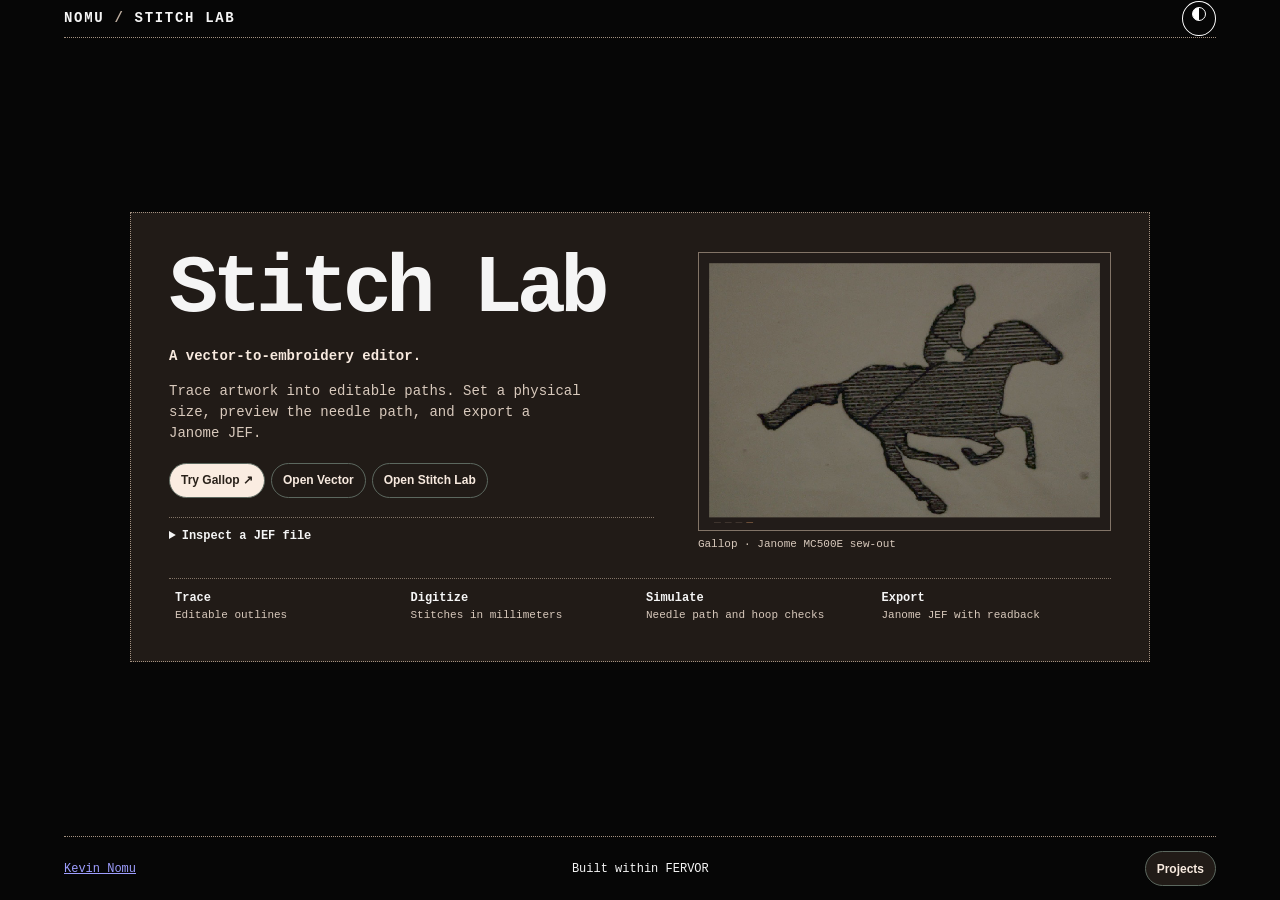
==== index.html @ 82d655a0 "Publish Stitch Lab portfolio" ====
<!doctype html>
<html lang="en">
<head>
<meta charset="utf-8"/>
<meta name="viewport" content="width=device-width, initial-scale=1"/>
<meta name="theme-color" content="#060606"/>
<title>Stitch Lab | Vector to embroidery</title>
<link rel="icon" type="image/svg+xml" href="[data-uri]"/>
<link rel="apple-touch-icon" sizes="256x256" href="[data-uri]"/>
<meta name="application-name" content="Stitch Lab"/>
<style id="style-tokens">/* FERVOR 5 · Design tokens shared by every workspace.
   Components read these names; the dark theme changes the values, not the components.
   Color is used for meaning only: match ratings, status and thread colors. */
body{
 /* Surfaces, from the page up to raised and pressed layers */
 --fx-bg:#ffffff;--fx-raise:#f6f6f6;--fx-hover:#ececec;
 /* Lines: quiet dividers and control outlines */
 --fx-line:#dedede;--fx-line-2:#b4b4b4;
 /* Text */
 --fx-text:#141414;--fx-strong:#111111;--fx-muted:#555555;--fx-faint:#6b6b6b;
 /* The one accent is ink */
 --fx-accent:#111111;--fx-ink:#ffffff;
 /* Type: system fonts for reading, monospace for labels and numbers */
 --fx-sans:-apple-system,BlinkMacSystemFont,"Segoe UI",Roboto,"Helvetica Neue",Arial,sans-serif;
 --fx-mono:ui-monospace,"SF Mono",Menlo,Consolas,"Liberation Mono","Courier New",monospace;
 --fx-t1:12px;--fx-t2:13px;--fx-t3:14px;--fx-t4:16px;--fx-t5:20px;--fx-t6:24px;
 /* Shape */
 --fx-r1:8px;--fx-r2:12px;--fx-pill:999px;
 /* Meaning */
 --fx-strong-c:#126f35;--fx-strong-soft:#e7f5ec;
 --fx-good-c:#1d5fc4;--fx-good-soft:#e8f0fc;
 --fx-stretch-c:#9a5800;--fx-stretch-soft:#fdf1df;
 --fx-poor-c:#b42318;--fx-poor-soft:#fdeceb;
}
body.fv-theme-dark{
 --fx-bg:#0c0c0c;--fx-raise:#161616;--fx-hover:#222222;
 --fx-line:#303030;--fx-line-2:#595959;
 --fx-text:#ededed;--fx-strong:#f5f5f5;--fx-muted:#bdbdbd;--fx-faint:#a0a0a0;
 --fx-accent:#f2f2f2;--fx-ink:#0c0c0c;
 --fx-strong-c:#5ed58a;--fx-strong-soft:#12301d;
 --fx-good-c:#7fb0ff;--fx-good-soft:#14243f;
 --fx-stretch-c:#f3b94f;--fx-stretch-soft:#33250b;
 --fx-poor-c:#ff8f84;--fx-poor-soft:#3a1512;
}

/* Drafting frames and solid reading surfaces shared across the suite. */
body {
  --fv-frame-line: #797979;
  --fv-reading-surface: #fcfcfc;
  --fv-focus: #225db6;
  --fv-art-glass:rgba(23,18,17,.76);
  --fv-art-frost:blur(16px);
  --fv-art-line:#ead7c180;
  --fv-screen-gutter: clamp(14px, 3vw, 48px);
}
body.fv-theme-dark {
  --fv-frame-line: #949494;
  --fv-reading-surface: #151515;
  --fv-focus: #a4c8ff;
}
</style>
<style id="style-base">/* FERVOR 4.0 · Shared base styles and the home screen.
   Rules keep their original order; legacy selectors are scoped away from Stitch Lab. */
:root{color-scheme:light;--bg:#f7f8f5;--paper:#fff;--ink:#17251e;--sub:#708178;--stroke:#dde4dc;--accent:#1e6659;--accent-soft:#edf5ef;--warning:#fff5e7;--shadow:0 3px 18px rgba(26,41,30,.035)}
*:where(:not(#stitch-lab,#stitch-lab *,#fervor-radar,#fervor-radar *,.sl-flyout,.sl-flyout *,.sl-commands,.sl-commands *)){box-sizing:border-box}
body{margin:0;font:14px/1.45 -apple-system,BlinkMacSystemFont,"Segoe UI",Arial,sans-serif;color:var(--ink);background:var(--bg)}
button:where(:not(#stitch-lab,#stitch-lab *,#fervor-radar,#fervor-radar *,.sl-flyout,.sl-flyout *,.sl-commands,.sl-commands *)),input:where(:not(#stitch-lab,#stitch-lab *,#fervor-radar,#fervor-radar *,.sl-flyout,.sl-flyout *,.sl-commands,.sl-commands *)),select:where(:not(#stitch-lab,#stitch-lab *,#fervor-radar,#fervor-radar *,.sl-flyout,.sl-flyout *,.sl-commands,.sl-commands *)){font:inherit}
button:where(:not(#stitch-lab,#stitch-lab *,#fervor-radar,#fervor-radar *,.sl-flyout,.sl-flyout *,.sl-commands,.sl-commands *)){cursor:pointer}
button:focus-visible:where(:not(#stitch-lab,#stitch-lab *,#fervor-radar,#fervor-radar *,.sl-flyout,.sl-flyout *,.sl-commands,.sl-commands *)),input:focus-visible:where(:not(#stitch-lab,#stitch-lab *,#fervor-radar,#fervor-radar *,.sl-flyout,.sl-flyout *,.sl-commands,.sl-commands *)),select:focus-visible:where(:not(#stitch-lab,#stitch-lab *,#fervor-radar,#fervor-radar *,.sl-flyout,.sl-flyout *,.sl-commands,.sl-commands *)){outline:2px solid #287e70;outline-offset:2px}
button:disabled:where(:not(#stitch-lab,#stitch-lab *,#fervor-radar,#fervor-radar *,.sl-flyout,.sl-flyout *,.sl-commands,.sl-commands *)){opacity:.4;cursor:default}
.topbar{height:78px;border-bottom:1px solid var(--stroke);padding:0 28px;display:flex;align-items:center;justify-content:space-between;background:rgba(255,255,255,.86)}
.symbol{font-size:27px;line-height:1;letter-spacing:-3px;font-weight:850;width:43px;height:43px;display:grid;place-items:center;border:1px solid #bfcfc5;border-radius:12px}
.top-actions{display:flex;align-items:center;gap:8px}
.top-actions .version{font-size:12px;color:var(--sub);margin-right:14px}
.workspace{padding:25px 28px;min-width:0}
.section{padding-bottom:19px;margin-bottom:19px;border-bottom:1px solid var(--stroke)}
.section:last-child{border-bottom:0}
.section h2{margin:0 0 7px;font-size:15px;font-weight:750}
.hint{color:var(--sub);font-size:12px;margin:5px 0 12px}
.btn:where(:not(#stitch-lab,#stitch-lab *,#fervor-radar,#fervor-radar *,.sl-flyout,.sl-flyout *,.sl-commands,.sl-commands *)){display:inline-flex;align-items:center;justify-content:center;gap:7px;border:1px solid #d4ded6;background:#fff;color:var(--ink);border-radius:9px;min-height:37px;padding:8px 12px;font-size:12px;font-weight:650;text-decoration:none;white-space:nowrap}
.btn:hover:where(:not(#stitch-lab,#stitch-lab *,#fervor-radar,#fervor-radar *,.sl-flyout,.sl-flyout *,.sl-commands,.sl-commands *)){background:#f5f8f5}
.btn.primary{background:#1b4536;border-color:#1b4536;color:#fff}
.btn.primary:hover{background:#24604b}
.btn.full{width:100%}
.btn.muted{color:var(--sub)}
.btn:active:where(:not(#stitch-lab,#stitch-lab *,#fervor-radar,#fervor-radar *,.sl-flyout,.sl-flyout *,.sl-commands,.sl-commands *)){transform:translateY(1px)}
.field{margin:12px 0}
.field label{font-size:12px;font-weight:600}
.value{font-size:12px;font-variant-numeric:tabular-nums;color:var(--accent);font-weight:700}
.field input[type=range]{display:block;width:100%;margin:4px 0;accent-color:var(--accent)}
input[type=number]:where(:not(#stitch-lab,#stitch-lab *,#fervor-radar,#fervor-radar *,.sl-flyout,.sl-flyout *,.sl-commands,.sl-commands *)){appearance:textfield}
.field select,.field input[type=number]:not(.small){width:100%;min-height:34px;border:1px solid var(--stroke);border-radius:8px;padding:6px 9px;background:#fff; color:var(--ink)}
.field select{font-size:12px}
.offsets{display:grid;grid-template-columns:1fr 1fr;gap:10px}
.offsets .field{margin:5px 0}
.stats{display:grid;grid-template-columns:repeat(3,minmax(0,1fr));gap:11px;margin-bottom:17px}
.tool{border:1px solid #d9e3db;color:#456258;background:#fff;border-radius:8px;min-width:65px;height:32px;padding:4px 10px;font-size:12px;font-weight:600}
.tool.chosen{color:#fff;background:var(--accent);border-color:var(--accent)}
.status{display:flex;align-items:center;gap:8px;font-weight:600}

.notice:where(:not(#stitch-lab,#stitch-lab *,#fervor-radar,#fervor-radar *,.sl-flyout,.sl-flyout *,.sl-commands,.sl-commands *)){margin-bottom:14px;background:#eef6ef;border:1px solid #cdded1;border-radius:9px;color:#276448;padding:11px 36px 11px 13px;font-size:12px;position:relative}
.notice button:where(:not(#stitch-lab,#stitch-lab *,#fervor-radar,#fervor-radar *,.sl-flyout,.sl-flyout *,.sl-commands,.sl-commands *)){position:absolute;right:9px;top:7px;background:none;border:0;font-size:18px;color:inherit}
.modal{max-width:600px;width:calc(100vw - 32px);border:1px solid var(--stroke);border-radius:13px;padding:25px;color:var(--ink);box-shadow:0 20px 90px rgba(0,0,0,.2)}
.modal::backdrop{background:rgba(15,26,20,.55)}
.modal h2{margin:0 0 10px}
.modal p,.modal li{font-size:13px;line-height:1.7}
.modal ul{padding-left:20px}
.modal .btn{margin-top:5px}
@media(max-width:970px){
.workspace{padding:19px 17px}
.stats{gap:7px}
}
@media(max-width:690px){
.topbar{height:67px;padding:0 13px}
.top-actions .version{display:none}
.workspace{padding:15px}
}
@media(max-width:470px){
.stats{grid-template-columns:1fr 1fr}
.top-actions .btn{font-size:12px}
}
.field select:disabled{background:#f3f5f2}
.field input[type=text]{width:100%;min-height:36px;border:1px solid var(--stroke);border-radius:8px;padding:7px 10px;background:#fff;color:var(--ink)}
/* Tabbed adjustment sidebar */








@keyframes tabReveal{from{opacity:.65}to{opacity:1}}


/* Realistic stitch preview v0.9 */
/* AI visualization: keeps the existing stitch design as the edit source */
/* Janome 500E LE timing and stitch-by-stitch sew-out simulator */
/* Editable layers */
:root{color-scheme:light;--bg:#f6f7f7;--paper:#fff;--ink:#171a18;--sub:#666d69;--stroke:#dfe4e1;--accent:#17764b;--accent-soft:#edf7f1;--warning:#fff5f4;--shadow:0 6px 30px rgba(15,22,17,.045)}
*:where(:not(#stitch-lab,#stitch-lab *,#fervor-radar,#fervor-radar *,.sl-flyout,.sl-flyout *,.sl-commands,.sl-commands *)),*:where(:not(#stitch-lab,#stitch-lab *,#fervor-radar,#fervor-radar *,.sl-flyout,.sl-flyout *,.sl-commands,.sl-commands *))::before,*:where(:not(#stitch-lab,#stitch-lab *,#fervor-radar,#fervor-radar *,.sl-flyout,.sl-flyout *,.sl-commands,.sl-commands *))::after{box-sizing:border-box}
body,button:where(:not(#stitch-lab,#stitch-lab *,#fervor-radar,#fervor-radar *,.sl-flyout,.sl-flyout *,.sl-commands,.sl-commands *)),input:where(:not(#stitch-lab,#stitch-lab *,#fervor-radar,#fervor-radar *,.sl-flyout,.sl-flyout *,.sl-commands,.sl-commands *)),select:where(:not(#stitch-lab,#stitch-lab *,#fervor-radar,#fervor-radar *,.sl-flyout,.sl-flyout *,.sl-commands,.sl-commands *)),textarea:where(:not(#stitch-lab,#stitch-lab *,#fervor-radar,#fervor-radar *,.sl-flyout,.sl-flyout *,.sl-commands,.sl-commands *)){font-family:var(--fx-sans)!important}
body{background:var(--bg)!important;color:var(--ink)!important}
.topbar{background:#fff!important;border-bottom:1px solid #e2e6e3!important}
.symbol{background:#151817;color:#fff;border-color:#151817;border-radius:11px}
.workspace{background:#f7f8f7}
.hint{color:#6c7570}






.btn:where(:not(#stitch-lab,#stitch-lab *,#fervor-radar,#fervor-radar *,.sl-flyout,.sl-flyout *,.sl-commands,.sl-commands *)),.tool{background:#fff!important;color:#252b26!important;border:1px solid #d9e0db!important;border-radius:8px!important}
.btn:hover:where(:not(#stitch-lab,#stitch-lab *,#fervor-radar,#fervor-radar *,.sl-flyout,.sl-flyout *,.sl-commands,.sl-commands *)),.tool:hover{background:#f3f6f4!important}
.btn.primary,.tool.chosen{background:#171b18!important;border-color:#171b18!important;color:#fff!important}
.field input[type=range]{accent-color:#18774a}
.field input[type=text],.field select,.field input[type=number]{color:#171a17!important;background:#fff!important;border-color:#dce2dd!important}
.field select:disabled{background:#f2f5f2!important}


/* NOMU Studio Grid: a white technical drafting interface inspired by the user-provided Fervor site. */
:root{color-scheme:light;--bg:#fff;--paper:#fff;--ink:#111;--sub:#656565;--stroke:#222;--accent:#306d47;--accent-soft:#e7eee4;--warning:#fff6f5;--shadow:none}
*:where(:not(#stitch-lab,#stitch-lab *,#fervor-radar,#fervor-radar *,.sl-flyout,.sl-flyout *,.sl-commands,.sl-commands *)){box-sizing:border-box}
html{background:#fff}
body{margin:0;color:#101010!important;background-color:#fff!important;
 background-image:linear-gradient(to right,rgba(5,5,5,.082) 1px,transparent 1px),linear-gradient(to bottom,rgba(5,5,5,.082) 1px,transparent 1px),linear-gradient(to right,rgba(5,5,5,.09) 1px,transparent 1px),linear-gradient(to bottom,rgba(5,5,5,.09) 1px,transparent 1px)!important;
 background-size:25px 25px,25px 25px,125px 125px,125px 125px!important;
 background-position:center top!important;
 font-family:var(--fx-sans)!important}
button:where(:not(#stitch-lab,#stitch-lab *,#fervor-radar,#fervor-radar *,.sl-flyout,.sl-flyout *,.sl-commands,.sl-commands *)),input:where(:not(#stitch-lab,#stitch-lab *,#fervor-radar,#fervor-radar *,.sl-flyout,.sl-flyout *,.sl-commands,.sl-commands *)),select:where(:not(#stitch-lab,#stitch-lab *,#fervor-radar,#fervor-radar *,.sl-flyout,.sl-flyout *,.sl-commands,.sl-commands *)),textarea:where(:not(#stitch-lab,#stitch-lab *,#fervor-radar,#fervor-radar *,.sl-flyout,.sl-flyout *,.sl-commands,.sl-commands *)){font-family:var(--fx-sans)!important}
button:where(:not(#stitch-lab,#stitch-lab *,#fervor-radar,#fervor-radar *,.sl-flyout,.sl-flyout *,.sl-commands,.sl-commands *)){transition:background .12s ease,border-color .12s ease,transform .12s ease}
button:focus-visible:where(:not(#stitch-lab,#stitch-lab *,#fervor-radar,#fervor-radar *,.sl-flyout,.sl-flyout *,.sl-commands,.sl-commands *)),input:focus-visible:where(:not(#stitch-lab,#stitch-lab *,#fervor-radar,#fervor-radar *,.sl-flyout,.sl-flyout *,.sl-commands,.sl-commands *)),select:focus-visible:where(:not(#stitch-lab,#stitch-lab *,#fervor-radar,#fervor-radar *,.sl-flyout,.sl-flyout *,.sl-commands,.sl-commands *)),textarea:focus-visible:where(:not(#stitch-lab,#stitch-lab *,#fervor-radar,#fervor-radar *,.sl-flyout,.sl-flyout *,.sl-commands,.sl-commands *)),[tabindex]:focus-visible:where(:not(#stitch-lab,#stitch-lab *,#fervor-radar,#fervor-radar *,.sl-flyout,.sl-flyout *,.sl-commands,.sl-commands *)){outline:3px solid #4a936a!important;outline-offset:2px!important}
.topbar{height:76px;padding:0 clamp(14px,3vw,48px);background:#fff!important;border-bottom:2px solid #141414!important;position:relative;z-index:5;gap:16px}
.topbar .symbol{width:47px;height:47px;border:2px solid #111!important;border-radius:50%!important;color:#111!important;background:repeating-linear-gradient(90deg,#fff 0,#fff 3px,#111 3px,#111 4px)!important;text-shadow:1px 1px #fff,-1px -1px #fff,-1px 1px #fff,1px -1px #fff;box-shadow:inset 0 0 0 4px #fff;font-size:24px}
.top-actions{gap:10px;flex-wrap:wrap;justify-content:flex-end}
.top-actions .version{font:700 12px var(--fx-mono)!important;color:#5f5f5f!important;white-space:nowrap;margin-right:6px}
.workspace{background:#fff!important;border:3px dotted #151515!important;min-width:0;box-shadow:none!important}
.workspace{padding:22px clamp(14px,2vw,30px) 30px!important}
.section h2{font:900 15px var(--fx-mono)!important;letter-spacing:-.035em!important;color:#111!important}
.hint{color:#626262!important;line-height:1.55}




.section+.section{border-color:#dedede!important}
.btn:where(:not(#stitch-lab,#stitch-lab *,#fervor-radar,#fervor-radar *,.sl-flyout,.sl-flyout *,.sl-commands,.sl-commands *)){background:#fff!important;color:#101010!important;border:2px solid #111!important;border-radius:999px!important;min-height:36px;font-weight:800!important;padding:6px 12px!important;box-shadow:1px 2px 0 rgba(0,0,0,.07)!important}
.btn:hover:where(:not(#stitch-lab,#stitch-lab *,#fervor-radar,#fervor-radar *,.sl-flyout,.sl-flyout *,.sl-commands,.sl-commands *)){background:#efefef!important}
.btn.primary,.btn.primary:hover,.tool.chosen{background:#111!important;color:#fff!important;border-color:#111!important}
.btn.primary:hover{background:#303030!important}
.btn:disabled,.tool:disabled{opacity:.35}
.field label{color:#171717!important;font-weight:700}
.field input[type=range]{accent-color:#111!important}
.field select,.field input[type=text],.field input[type=number],textarea:where(:not(#stitch-lab,#stitch-lab *,#fervor-radar,#fervor-radar *,.sl-flyout,.sl-flyout *,.sl-commands,.sl-commands *)){background:#fff!important;color:#111!important;border:1.5px solid #111!important;border-radius:3px!important;box-shadow:none!important}
.field select:disabled{background:#f1f1f1!important}
.value{color:#215d40!important;font:800 12px var(--fx-mono)!important}
.stats{grid-template-columns:repeat(3,minmax(0,1fr));gap:12px;margin-bottom:18px}
.tool{border:1.5px solid #141414!important;border-radius:3px!important;background:#fff!important;color:#111!important;font:700 12px var(--fx-mono)!important;min-width:47px;height:32px;padding:3px 9px}
.tool:hover{background:#f1f1f1!important}
.tool.chosen{background:#111!important;color:#fff!important}
.status{font-family:var(--fx-mono)!important;font-size:12px!important}
.notice:where(:not(#stitch-lab,#stitch-lab *,#fervor-radar,#fervor-radar *,.sl-flyout,.sl-flyout *,.sl-commands,.sl-commands *)){background:#fff!important;border:2px solid #111!important;border-radius:4px!important;color:#111!important}
.modal{background:#fff!important;color:#111!important;border:3px dotted #111!important;border-radius:4px!important}
@media(max-width:1200px){
.workspace{padding:20px 16px 26px!important}
.top-actions .version{display:none}
}
@media(max-width:920px){

.workspace{padding:18px!important}
}
@media(max-width:690px){
.topbar{height:auto;min-height:78px;padding:10px 14px;align-items:flex-start;flex-wrap:wrap}
.top-actions{justify-content:flex-start}

.stats{gap:6px}
}
@media(prefers-reduced-motion:reduce){
button:where(:not(#stitch-lab,#stitch-lab *,#fervor-radar,#fervor-radar *,.sl-flyout,.sl-flyout *,.sl-commands,.sl-commands *)){transition:none!important;animation:none!important}
}
/* Studio identity: keep dotted architecture, striped wordmark and drafting grid. */
:root{--ink:#121212;--sub:#565656;--paper:#fff;--stroke:#171717;--accent:#326f4f}
html{scroll-behavior:smooth}
body{font-size:14px!important;background-size:30px 30px,30px 30px,150px 150px,150px 150px!important;
 background-image:linear-gradient(to right,rgba(0,0,0,.047) 1px,transparent 1px),linear-gradient(to bottom,rgba(0,0,0,.047) 1px,transparent 1px),linear-gradient(to right,rgba(0,0,0,.07) 1px,transparent 1px),linear-gradient(to bottom,rgba(0,0,0,.07) 1px,transparent 1px)!important}
.topbar{height:66px!important;position:sticky;top:0;z-index:20;background:#fff!important}
.topbar .symbol{height:40px!important;width:40px!important;font-size:20px!important}
.workspace{border:2px dotted #111!important}
.workspace{padding:20px clamp(14px,1.7vw,26px) 25px!important}


[hidden]:where(:not(#stitch-lab,#stitch-lab *,#fervor-radar,#fervor-radar *,.sl-flyout,.sl-flyout *,.sl-commands,.sl-commands *)){display:none!important}


.section h2{font-size:15px!important;line-height:1.4}
.section h2{margin-top:4px!important}
.field{margin:12px 0!important}
.field label{font-size:12px!important}
.field select,.field input[type=number],.field input[type=text]{min-height:39px!important;padding:8px 9px!important}
.hint{line-height:1.55!important}
.btn:where(:not(#stitch-lab,#stitch-lab *,#fervor-radar,#fervor-radar *,.sl-flyout,.sl-flyout *,.sl-commands,.sl-commands *)){min-height:40px!important;line-height:1.2!important}
.btn:disabled{cursor:not-allowed!important}
.stats{gap:9px!important;margin-bottom:12px!important}
.tool{font-size:12px!important;min-width:39px!important;min-height:34px!important}
@media(max-width:690px){
.topbar{position:relative!important}
.stats{grid-template-columns:repeat(3,minmax(0,1fr))!important}
.workspace{padding:15px!important}

}
@media(max-width:430px){
.top-actions{width:100%;justify-content:space-between}
}
@media(max-width:690px){
.topbar{height:auto!important;min-height:112px!important;padding:9px 14px!important;gap:4px!important;align-content:center!important}
.top-actions{width:100%!important;justify-content:flex-start!important;gap:8px!important}
.top-actions .version{display:none!important}
.top-actions .btn{min-height:32px!important;padding:4px 11px!important;font-size:12px!important}
}
@media(prefers-reduced-motion:reduce){
html{scroll-behavior:auto!important}
}
@keyframes nomuAmbient{0%,100%{opacity:.16}35%{opacity:.51}62%{opacity:.24}83%{opacity:.43}}
/* Selected navigation = white surface with colored text, not a black filled box. */

.tool.chosen{background:#fff!important;color:#167345!important;border:1.5px solid #167345!important;box-shadow:inset 0 -2px 0 #167345!important}
/* FERVOR product home: visual system follows the creator's original drafting-grid site. */
.fv-home[hidden],.fv-home-drawer[hidden]{display:none!important}
body.fervor-home-open>.topbar{display:none!important}
.fv-home{position:relative;isolation:isolate;min-height:100dvh;padding:22px clamp(20px,3vw,55px) 28px;background-color:#fff;background-image:linear-gradient(to right,rgba(20,20,20,.10) 1px,transparent 1px),linear-gradient(to bottom,rgba(20,20,20,.10) 1px,transparent 1px),linear-gradient(to right,rgba(20,20,20,.06) 1px,transparent 1px),linear-gradient(to bottom,rgba(20,20,20,.06) 1px,transparent 1px);background-size:25px 25px,25px 25px,125px 125px,125px 125px;font-family:var(--fx-mono);color:#111}
.fv-landing-wrap{width:min(100%,1200px);margin:0 auto;position:relative;z-index:1}
/* Grid-aligned ambient artwork: one full 25px drafting-grid cell per tile. */
.fv-home-ambient{position:absolute;inset:0;z-index:0;pointer-events:none;overflow:hidden}
@media(prefers-reduced-motion:reduce){
.fv-home-color{animation:none!important;opacity:.22!important;transition:none!important;filter:none!important}
}
.fv-home-color{position:absolute;z-index:0;width:25px;height:25px;pointer-events:none;opacity:0;left:0;top:0;
  animation:fvGridGlow var(--fv-glow-duration,16s) ease-in-out var(--fv-glow-delay,0s) infinite;
  filter:brightness(var(--fv-brightness,1));transition:filter 850ms ease,left 420ms cubic-bezier(.2,.72,.22,1),top 420ms cubic-bezier(.2,.72,.22,1),transform 420ms cubic-bezier(.2,.72,.22,1),opacity 420ms ease;
  will-change:opacity,left,top,transform;border-radius:2px;box-shadow:inset 0 0 0 1px rgba(255,255,255,.26),0 0 0 1px rgba(17,17,17,.04)}
.fv-c1,.fv-c5,.fv-c10{background:#eda8a8}
.fv-c2,.fv-c8{background:#e9c77b}
.fv-c3,.fv-c9{background:#a3d4d8}
.fv-c4,.fv-c7{background:#9bc39e}
.fv-c6{background:#cdbcb0}
@keyframes fvGridGlow{0%,14%,82%,100%{opacity:0}37%{opacity:.23}52%{opacity:.40}65%{opacity:.28}}
/* Cursor-following ambient tiles form a soft, slightly randomized constellation on the home screen. */
.fv-home-color.fv-follow{animation:fvFollowGlow 4.8s ease-in-out infinite!important;will-change:left,top,opacity,transform}
@keyframes fvFollowGlow{0%,100%{opacity:.10;transform:scale(1)}33%{opacity:.22;transform:scale(1.04)}58%{opacity:.34;transform:scale(1.08)}72%{opacity:.24;transform:scale(1.03)}}
@media(prefers-reduced-motion:reduce){
.fv-home-color.fv-follow{animation:none!important;transition:none!important}
}
.fv-home-header{display:flex;align-items:center;justify-content:space-between;gap:15px;min-height:54px}
.fv-home-mark{display:grid;place-items:center;width:47px;height:47px;flex:none;border:2px solid #111;border-radius:50%;font-size:33px;font-weight:900;background:repeating-linear-gradient(90deg,white 0,white 4px,#111 4px,#111 5px);color:#111;text-shadow:1px 1px #fff,-1px -1px #fff;box-shadow:inset 0 0 0 4px white}
.fv-local-status{margin-left:auto;font:700 12px var(--fx-mono);letter-spacing:.02em;color:#656565}
.fv-local-dot{display:inline-block;width:8px;height:8px;border-radius:50%;background:#3c945f;margin-right:5px}
.fv-home-utility{border:1.7px solid #111!important;background:white!important;border-radius:999px!important;padding:9px 17px;font:800 12px var(--fx-mono)!important;color:#111!important;white-space:nowrap}
.fv-home-lede{text-align:center;margin:22px 0 24px;font:900 clamp(14px,1.5vw,19px) var(--fx-mono);letter-spacing:.02em}
.fv-home-main{border:3px dotted #151515;background:#fff;max-width:850px;margin:0 auto;padding:20px clamp(16px,4vw,56px) 24px;text-align:center}
.fv-home-label{font:900 16px var(--fx-mono);letter-spacing:.04em;margin-bottom:14px}
.fv-home-wordmark{border:5px solid #111;background:repeating-linear-gradient(90deg,#111 0px,#111 2px,#fff 2px,#fff 7px);min-height:150px;display:grid;place-items:center;border-radius:4px;box-shadow:3px 4px 0 #d9d9d9;overflow:hidden}
.fv-home-wordmark strong{font:900 clamp(50px,9.5vw,128px)/1 "Arial Black",Arial,sans-serif!important;-webkit-text-stroke:clamp(2px,.4vw,5px) #111;paint-order:stroke fill;color:#fff;letter-spacing:.03em;text-shadow:2px 2px 0 #111,-1px -1px 0 #111}
.fv-home-tagline{font:700 12px var(--fx-mono);margin-top:16px;color:#555}
.fv-home-ctas{display:flex;align-items:start;justify-content:center;gap:clamp(35px,8vw,110px);margin:26px auto 21px;text-align:center}
.fv-home-ctas>div{width:245px;max-width:47%}
.fv-home-pill{font:900 15px var(--fx-mono)!important;color:#111!important;background:#fff!important;border:3px solid #111!important;border-radius:999px!important;padding:12px 19px!important;box-shadow:2px 3px 0 #eee!important;min-width:160px;max-width:100%;white-space:normal}
.fv-home-pill.primary{background:#111!important;color:#fff!important}
.fv-home-pill:hover,.fv-home-utility:hover{transform:translateY(-1px);box-shadow:2px 4px 0 #ddd!important}
.fv-home-ctas p{margin:10px auto 0;color:#777;font:12px/1.4 var(--fx-mono);max-width:195px}
.fv-home-description{text-align:center;margin:25px auto 23px;max-width:780px}
.fv-home-description strong{font:900 clamp(14px,1.6vw,18px) var(--fx-mono)}
.fv-home-description p{font:13px/1.7 var(--fx-mono);color:#7a7a7a;margin:6px 0}
.fv-home-bottom{display:grid;grid-template-columns:repeat(3,minmax(0,1fr));gap:30px;max-width:840px;margin:30px auto 10px}
.fv-home-link{display:flex;align-items:center;flex-direction:column;gap:5px;border:0!important;background:transparent!important;color:#111!important;padding:9px!important;font:900 13px var(--fx-mono)!important;cursor:pointer}
.fv-home-link svg{height:50px;width:50px;stroke:currentColor;stroke-width:2.7;fill:none;stroke-linecap:round;stroke-linejoin:round;transition:transform .15s ease}
.fv-home-link:hover svg{transform:translateY(-3px)}
.fv-home-link:hover span{text-decoration:underline;text-underline-offset:4px}
.fv-home-drawer{background:#fff;border:3px dotted #111;padding:20px;max-width:850px;margin:16px auto 0;box-shadow:4px 4px 0 #ececec}
.fv-drawer-header{display:flex;align-items:flex-start;justify-content:space-between;gap:12px}
.fv-drawer-header small{font:900 12px var(--fx-mono);color:#777}
.fv-drawer-header h2{font:900 20px var(--fx-mono);margin:4px 0 9px}
.fv-close{font:900 24px var(--fx-mono);color:#111;background:white;border:2px solid #111;width:38px;height:38px;line-height:1;cursor:pointer}
.fv-drawer-note{color:#777;font:12px/1.6 var(--fx-mono);margin:5px 0 13px}
.fv-home-recent-list{display:grid;gap:7px;max-height:340px;overflow-y:auto;margin-bottom:14px}
.fv-recent-row{display:flex;align-items:center;gap:7px;border:1px solid #cfcfcf;background:#fafafa;min-width:0}
.fv-recent-open{flex:1;min-width:0;border:0!important;background:transparent!important;text-align:left;padding:12px 14px!important;color:#111!important;cursor:pointer}
.fv-recent-open strong{display:block;font:900 13px var(--fx-mono);overflow:hidden;text-overflow:ellipsis;white-space:nowrap}
.fv-recent-open small{display:block;font:12px var(--fx-mono);color:#666;margin-top:4px}
.fv-recent-delete{border:0!important;background:white!important;color:#9d2727!important;padding:12px!important;font-size:18px;min-height:42px;cursor:pointer}
.fv-drawer-link{font:900 12px var(--fx-mono);background:#111!important;color:#fff!important;border:2px solid #111!important;border-radius:999px!important;padding:11px 16px!important}
.fv-drawer-empty{font:12px/1.65 var(--fx-mono);color:#666;margin:6px 0 12px}
#fv-header-home:where(:not(#stitch-lab,#stitch-lab *,#fervor-radar,#fervor-radar *,.sl-flyout,.sl-flyout *,.sl-commands,.sl-commands *)),#fv-header-files:where(:not(#stitch-lab,#stitch-lab *,#fervor-radar,#fervor-radar *,.sl-flyout,.sl-flyout *,.sl-commands,.sl-commands *)){border-radius:3px!important;font-family:var(--fx-mono)!important}
@media(max-width:760px){
.fv-home{padding:17px 14px}
.fv-local-status{display:none}
.fv-home-lede{margin:30px 0 23px}
.fv-home-main{padding:17px 12px}
.fv-home-wordmark{min-height:106px;border-width:3px}
.fv-home-wordmark strong{font-size:clamp(43px,12vw,80px)}
.fv-home-ctas{gap:15px}
.fv-home-ctas>div{width:50%}
.fv-home-pill{font-size:12px!important;min-width:0;padding:12px 9px!important}
.fv-home-bottom{gap:10px;margin-top:18px}
.fv-home-link svg{width:42px;height:42px}
.fv-home-description{margin-top:26px}
.fv-home-drawer{padding:14px}
}
@media(prefers-reduced-motion:reduce){
.fv-home-color{animation:none!important;opacity:.22!important;filter:none!important}
.fv-home-link svg{transition:none!important}
}
/* FERVOR v2.1 — hierarchy, progressive disclosure, canvas-first controls.
   The original drafting grid, dotted borders and mono typographic system remain. */
body:not(.fervor-home-open){--fv-green:#176b47;--fv-grey:#777}
body:not(.fervor-home-open) .topbar{height:62px!important;min-height:62px!important;position:sticky!important;top:0!important;padding:7px clamp(13px,2vw,34px)!important;border-bottom:1.5px solid #111!important;gap:8px!important;z-index:80!important}
body:not(.fervor-home-open) .topbar .top-actions{display:flex!important;align-items:center!important;gap:6px!important;flex:0 1 auto!important;width:auto!important;justify-content:flex-end!important}
body:not(.fervor-home-open) .topbar .version{display:none!important}
body:not(.fervor-home-open) .topbar .top-actions .btn{min-height:34px!important;padding:7px 11px!important;font:800 12px var(--fx-sans)!important;border-radius:99px!important;box-shadow:none!important}
body:not(.fervor-home-open) .topbar .top-actions #guide{display:none!important}
body:not(.fervor-home-open) .topbar .top-actions #fv-header-home,body:not(.fervor-home-open) .topbar .top-actions #fv-header-files{border:0!important;background:transparent!important;color:#222!important}
body:not(.fervor-home-open) .topbar .top-actions #export-jef{background:#111!important;border:1.5px solid #111!important;color:#fff!important}
body:not(.fervor-home-open) .workspace{padding:14px clamp(14px,2.3vw,28px) 24px!important;background:#fff!important;border:2px dotted #151515!important;min-width:0!important}






body:not(.fervor-home-open) .section h2{font:900 14px var(--fx-mono)!important;line-height:1.25!important;margin:0 0 11px!important;letter-spacing:-.04em!important;color:#111!important}
body:not(.fervor-home-open) .section .field{margin:11px 0!important}
body:not(.fervor-home-open) .section .field label{font-size:12px!important}
body:not(.fervor-home-open) .section select,body:not(.fervor-home-open) .section input[type=number]{min-height:34px!important;padding:5px 8px!important}
body:not(.fervor-home-open) .section .btn{min-height:34px!important;font-size:12px!important;padding:7px 8px!important}
body:not(.fervor-home-open) .stats{display:flex!important;align-items:center!important;gap:0!important;margin:0 0 12px!important;border:1px solid #dedede!important;border-radius:0!important;background:#fafafa!important}
@media(max-width:930px){
body:not(.fervor-home-open) .workspace{padding:10px 12px 20px!important}
body:not(.fervor-home-open) .topbar .top-actions{gap:4px!important}
body:not(.fervor-home-open) .topbar .top-actions .btn{padding:6px 8px!important}
body:not(.fervor-home-open) .stats{flex-wrap:wrap!important}
}
@media(max-width:600px){
body:not(.fervor-home-open) .topbar{min-height:56px!important;height:auto!important;flex-wrap:wrap!important}
body:not(.fervor-home-open) .topbar .top-actions{justify-content:space-between!important;flex:1 1 100%!important}
body:not(.fervor-home-open) .topbar .top-actions #fv-header-home{display:none!important}
}
/* FERVOR v2.2: canvas-first structure, stable controls, no mystery pills */
:root{--fv22-ink:#101010;--fv22-green:#25834b;--fv22-border:#d9d9d9;--fv22-gray:#777}
body:not(.fervor-home-open)>.topbar{height:58px!important;min-height:58px!important;padding:0 20px!important;box-shadow:none!important;position:sticky!important;top:0!important;z-index:60!important;gap:15px!important;background:#fff!important}
body:not(.fervor-home-open) .fv22-brand{display:flex;flex:0 0 auto!important;min-width:0!important;align-items:center;gap:8px!important}
body:not(.fervor-home-open) .topbar .top-actions{margin-left:auto!important;gap:7px!important;display:flex!important;flex-wrap:nowrap!important}
body:not(.fervor-home-open) .topbar .top-actions>.btn:not(#fv21-save):not(#export-jef),body:not(.fervor-home-open) .topbar .top-actions .version{display:none!important}
body:not(.fervor-home-open) .topbar .top-actions #export-jef{display:inline-flex!important;align-items:center!important;justify-content:center!important;background:#111!important;color:#fff!important;border:1px solid #111!important;border-radius:5px!important;min-height:34px!important;padding:5px 14px!important;font:800 12px var(--fx-sans)!important}
/* One workflow navigation only. Keep the per-stage subpanels reachable. */
/* Button text: explicit contrast, including when inherited selectors mark controls selected */
@media(max-width:600px){
body:not(.fervor-home-open)>.topbar{height:54px!important;min-height:54px!important;flex-wrap:nowrap!important;padding:0 10px!important}
body:not(.fervor-home-open) .topbar .top-actions #export-jef{padding:5px 9px!important;font-size:12px!important}
}
/* Refinement: one fixed-height control drawer, no redundant permanent guidance */
body:not(.fervor-home-open)>.topbar{background:#fff!important;border-bottom:2px solid #141414!important;box-shadow:0 2px 0 #f3f3f3!important}
/* Canvas prioritized over large text blocks */
body:not(.fervor-home-open) .workspace .stats{margin-top:7px!important;margin-bottom:10px!important}
/* FERVOR / Home and editor share a single drafting-paper identity. */
body:not(.fervor-home-open)>.topbar{position:sticky!important;top:0!important;z-index:85!important;
 height:72px!important;min-height:72px!important;padding:0 clamp(13px,2.4vw,37px)!important;
 background-color:#fff!important;
 background-image:linear-gradient(to right,rgba(45,45,45,.07) 1px,transparent 1px),linear-gradient(to bottom,rgba(45,45,45,.06) 1px,transparent 1px)!important;
 background-size:44px 44px!important;
 border:0!important;border-bottom:1px solid #b9b9b9!important;box-shadow:none!important;
 gap:12px!important;}
body:not(.fervor-home-open)>.topbar:before{content:"";position:absolute;pointer-events:none;width:17px;height:17px;left:37%;top:17px;background:#f7d6d5;opacity:.68}
body:not(.fervor-home-open) .topbar .top-actions{margin-left:0!important;gap:7px!important}
body:not(.fervor-home-open) .topbar .top-actions #fv-header-files{display:inline-flex!important;border:2px solid #111!important;border-radius:999px!important;background:#fff!important;color:#111!important;min-height:35px!important;font:900 12px var(--fx-mono)!important;padding:7px 15px!important}
body:not(.fervor-home-open) .topbar .top-actions #export-jef{display:inline-flex!important;border-radius:999px!important;min-height:36px!important;font:900 12px var(--fx-mono)!important;padding:7px 18px!important}
/* Non-collapsible primary settings, one active settings page at a time, scrolling within the sidebar. */
/* Preview switch uses active green typography, never a black text plate. */
/* Machine preflight is in the on-demand machine dialog, not permanently on canvas. */
@media(max-width:600px){
body:not(.fervor-home-open)>.topbar{height:62px!important;min-height:62px!important;padding:4px 9px!important;flex-wrap:nowrap!important;gap:5px!important}
body:not(.fervor-home-open) .topbar .top-actions #fv-header-files{padding:6px 8px!important;font-size:12px!important}
body:not(.fervor-home-open) .topbar .top-actions #export-jef{padding:6px 10px!important;font-size:12px!important}
}
/* The v2.4 editor retained a two-column grid after the sidebar was hidden.
   The remaining canvas was auto-placed in the 300px column, causing a huge
   blank region. Collapse the grid track as well as the sidebar. */
/* Home/editor isolation. The v2.4 legacy selector only hid direct main.app,
   while v2.2 moved that app inside .fv22-editor-layout. */
body.fervor-home-open{overflow-x:hidden}
/* Give the navigation rail enough width to show short, legible labels. */
/* Keep footprint and stitch metrics readable on a phone without horizontal scrolling. */


/* Shared overview and help presentation: compact, navigable, consistent with Files. */
.fv-drawer-intro{font:12px/1.55 var(--fx-mono);color:#616161;margin:4px 0 14px}
.fv-stage-grid{display:grid;grid-template-columns:repeat(2,minmax(0,1fr));gap:11px}
.fv-stage-card{display:flex;position:relative;align-items:start;min-width:0;gap:12px;min-height:92px;padding:14px 13px!important;background:#fff!important;color:#111!important;border:1.5px solid #b7b7b7!important;border-radius:0!important;text-align:left;cursor:pointer;transition:background-color .16s,border-color .16s,transform .16s}
.fv-stage-card:hover,.fv-stage-card:focus-visible{background:#f6faf7!important;border-color:#237b4b!important}
.fv-stage-card:focus-visible{outline:2px solid #237b4b;outline-offset:2px}
.fv-stage-index{font:900 13px var(--fx-mono);color:#2c8e5b;flex:none;padding-top:1px}
.fv-stage-copy{display:grid;gap:7px;flex:1;min-width:0}
.fv-stage-copy strong{font:900 15px var(--fx-mono);color:#111}
.fv-stage-copy small{font:12px/1.5 var(--fx-sans);color:#5a5a5a}
.fv-stage-arrow{font:900 16px var(--fx-mono);color:#737373}
.fv-overview-note{display:flex;align-items:start;gap:9px;border-top:1px dashed #bbb;padding:14px 0 0;margin:16px 0 0;font:12px/1.5 var(--fx-mono);color:#777}
.fv-overview-note span{font-size:13px;color:#298c53;line-height:1}
.fv-guide-intro{margin:4px 0 14px;font:12px/1.55 var(--fx-mono);color:#626262}
.fv-home-guide-drawer{max-height:min(65dvh,560px);overflow:auto;overscroll-behavior:contain;scrollbar-gutter:stable}
.fv-home-guide-drawer .fv-drawer-header{position:sticky;top:-20px;padding:10px 0 10px;margin:-10px 0 0;background:#fff;z-index:2;border-bottom:1px dashed #ddd}
.fv-guide-topics{border-top:1px solid #d5d5d5}
.fv-guide-topic{border-bottom:1px solid #d5d5d5}
.fv-guide-topic>summary{display:flex;align-items:center;gap:13px;list-style:none;cursor:pointer;padding:15px 7px;min-height:54px;color:#161616;font:900 13px var(--fx-mono)}
.fv-guide-topic>summary::-webkit-details-marker{display:none}
.fv-guide-topic[open]>summary{background:var(--fv-guide-open,#f6f6f6)}
.fv-guide-topic>summary:hover,.fv-guide-topic>summary:focus-visible{background:var(--fv-guide-highlight,#ececec)}
.fv-guide-topic>summary:focus-visible{outline:2px solid var(--fv-focus);outline-offset:-2px}
body.fv-theme-dark #fv-home-guide-drawer{
 --fv-guide-open:var(--fx-raise);
 --fv-guide-highlight:var(--fx-hover);
}
.fv-guide-topic>summary>span:first-child{color:#21824b;flex:none}
.fv-guide-topic>summary strong{flex:1;font-weight:900}
.fv-guide-chevron{flex:none;font:900 22px var(--fx-mono);color:#515151;transition:transform .16s ease}
.fv-guide-topic[open] .fv-guide-chevron{transform:rotate(45deg);color:#21824b}
.fv-guide-answer{padding:0 31px 16px;color:#424242;font:13px/1.65 var(--fx-sans)}
.fv-guide-answer strong{color:#111}
.fv-guide-footer{display:flex;flex-wrap:wrap;align-items:center;justify-content:space-between;gap:9px;padding-top:15px}
.fv-guide-footer span{font:800 12px var(--fx-mono);color:#555}
.fv-guide-footer span i{display:inline-block;width:7px;height:7px;background:#31945c;border-radius:50%;vertical-align:middle;margin-right:6px}
.fv-guide-footer p{font:12px/1.5 var(--fx-sans);color:#777;margin:0}
.fv-guide-dialog{width:min(740px,calc(100vw - 32px))!important;max-width:740px!important;max-height:min(84dvh,770px)!important;overflow-y:auto!important;overscroll-behavior:contain;border:3px dotted #111!important;border-radius:0!important;background:#fff!important;padding:21px 23px!important;box-shadow:8px 9px 0 rgba(0,0,0,.14)!important}
.fv-guide-dialog::backdrop{background:rgba(0,0,0,.43)}
.fv-guide-dialog .fv-dialog-header{position:sticky;top:-21px;background:#fff;z-index:2;border-bottom:1px dashed #c8c8c8;padding:7px 0 11px;margin:-7px 0 0}
.fv-guide-dialog .fv-drawer-header small{font:900 12px var(--fx-mono);color:#777}
.fv-guide-dialog .fv-drawer-header h2{font:900 22px var(--fx-mono)!important;color:#111;margin:5px 0}
.fv-guide-dialog .fv-close{padding:0!important;margin:0!important;min-width:38px!important;min-height:38px!important;border-radius:0!important;background:#fff!important;color:#111!important}
.fv-guide-dialog .fv-close:hover,.fv-close:hover{background:#f1f7f2!important}
/* Editor masthead shares the 25-pixel drafting grid from Home. */
body:not(.fervor-home-open)>.topbar{position:sticky!important;isolation:isolate!important;background-color:#fff!important;
 background-image:linear-gradient(to right,rgba(20,20,20,.10) 1px,transparent 1px),linear-gradient(to bottom,rgba(20,20,20,.10) 1px,transparent 1px),linear-gradient(to right,rgba(20,20,20,.06) 1px,transparent 1px),linear-gradient(to bottom,rgba(20,20,20,.06) 1px,transparent 1px)!important;
 background-size:25px 25px,25px 25px,125px 125px,125px 125px!important;
 box-shadow:none!important}
body:not(.fervor-home-open)>.topbar:before{content:none!important;display:none!important}
body:not(.fervor-home-open)>.topbar>.top-actions{position:relative;z-index:2}
@keyframes fvEditorGlow{0%,17%,85%,100%{opacity:0}38%{opacity:.23}54%{opacity:.37}67%{opacity:.20}}
@media(max-width:700px){
.fv-stage-grid{grid-template-columns:1fr}
.fv-stage-card{min-height:75px}
.fv-home-guide-drawer{max-height:68dvh}
.fv-guide-dialog{padding:15px!important}
.fv-guide-answer{padding-left:25px}
.fv-guide-dialog .fv-dialog-header{top:-15px}
}
@media(prefers-reduced-motion:reduce){
.fv-stage-card,.fv-guide-chevron{transition:none!important}
}
/* FERVOR 2.13 — responsive studio / canvas-first system.
   Keeps the designer's black/white typography, drafting grid and restrained pastel greens. */
:root{--fv13-ink:#111614;--fv13-green:#237d4b;--fv13-border:#d8deda;--fv13-chrome:144px;--fv13-rail:68px;--fv13-side:292px}
body{overflow-x:hidden}
body:not(.fervor-home-open){background:#f5f7f5!important;color:#17201a!important}
body:not(.fervor-home-open)>.topbar{height:66px!important;min-height:66px!important;max-height:66px!important;
  width:100%!important;box-sizing:border-box!important;
  padding:0 clamp(13px,2.4vw,36px)!important;
  display:flex!important;flex-wrap:nowrap!important;align-items:center!important;
  gap:clamp(8px,1vw,17px)!important;overflow:visible!important;
  z-index:100!important;border-bottom:1.5px solid #1b211d!important;
  backdrop-filter:blur(12px);-webkit-backdrop-filter:blur(12px)}
body:not(.fervor-home-open)>.topbar .fv22-brand{gap:8px!important;min-width:0!important;white-space:nowrap}
body:not(.fervor-home-open)>.topbar .top-actions{flex:0 0 auto!important;min-width:0!important;display:flex!important;align-items:center!important;gap:7px!important;margin-left:auto!important}
body:not(.fervor-home-open)>.topbar .top-actions #export-jef{min-height:35px!important;height:35px!important;border-radius:7px!important;
 font-family:var(--fx-sans)!important;font-size:12px!important;
 padding:6px clamp(9px,.9vw,14px)!important;letter-spacing:0!important;
 box-shadow:none!important}
body:not(.fervor-home-open)>.topbar .top-actions #export-jef{background:#161a18!important;color:#fff!important;letter-spacing:.01em!important}
body:not(.fervor-home-open)>.topbar .top-actions #export-jef:hover{background:#1e7544!important;border-color:#1e7544!important}
/* Rail, controls, and studio canvas: fluid, never a phantom reserved column. */
body:not(.fervor-home-open) .workspace .stats{display:grid!important;grid-template-columns:repeat(3,minmax(0,1fr))!important;
 border:1px solid #e0e6e0!important;border-radius:8px!important;overflow:hidden!important;
 gap:0!important;background:#fbfdfb!important;margin:0 0 11px!important}
/* The hero is the canvas. No letterboxing or squashing as the viewport changes. */
/* A clean, separate focused canvas mode. */
/* Command finder (optional; does not compete with canvas). */
/* Home adapts to width and height; no horizontal overflow or giant empty margins. */
.fv-home .fv-landing-wrap{width:min(100%,1200px)!important;min-width:0!important}
.fv-home .fv-home-main{width:min(100%,880px)!important;max-width:880px!important;box-sizing:border-box!important;padding:clamp(17px,2.5vw,27px) clamp(15px,3.4vw,50px)!important}
.fv-home .fv-home-wordmark{max-width:100%!important;overflow:visible!important}
.fv-home .fv-home-lede{font-size:clamp(14px,1.6vw,19px)!important;margin:clamp(17px,2vh,25px) 0!important}
.fv-home .fv-home-bottom{gap:clamp(8px,2vw,30px)!important;margin-top:clamp(13px,3vh,28px)!important}
@media(max-width:1360px){
:root{--fv13-side:265px;--fv13-rail:64px}
}
@media(max-width:1100px){
:root{--fv13-side:245px;--fv13-rail:60px}
}
@media(max-width:960px){
:root{--fv13-rail:58px}
}
@media(max-width:720px){
:root{--fv13-chrome:129px;--fv13-rail:0px}
body:not(.fervor-home-open)>.topbar{height:55px!important;min-height:55px!important;max-height:55px!important;padding:0 10px!important;gap:6px!important}
body:not(.fervor-home-open)>.topbar .top-actions{gap:4px!important;margin-left:auto!important}
body:not(.fervor-home-open)>.topbar .top-actions #export-jef{height:31px!important;min-height:31px!important;font-size:12px!important;padding:5px 9px!important}
body:not(.fervor-home-open) .workspace .stats{grid-template-columns:repeat(3,minmax(0,1fr))!important}
.fv-home{padding:14px 13px 25px!important}
.fv-home .fv-home-ctas{gap:12px!important}
.fv-home .fv-home-ctas>div{max-width:50%!important}
}
@media(max-width:400px){
.fv-home .fv-home-ctas{flex-wrap:wrap!important;gap:8px!important}
.fv-home .fv-home-ctas>div{width:100%!important;max-width:100%!important}
}
/* Final small-screen corrections: preserve the FERVOR name and keep the metrics compact. */
@media(max-width:400px){
body:not(.fervor-home-open)>.topbar .fv22-brand{gap:4px!important}
}
/* Mobile: keep the canvas control cluster reachable above the fixed tool dock. */
/* A real page-centered stack: the brand, main actions and three home links stay together. */
#fervor-home.fv-home{display:flex!important;flex-direction:column!important;min-height:100dvh!important}
#fervor-home[hidden]{display:none!important}
#fervor-home .fv-landing-wrap{display:flex!important;flex:1 0 auto!important;flex-direction:column!important;min-width:0!important;width:min(100%,1200px)!important}
#fervor-home .fv-home-header{flex:0 0 auto!important}
#fervor-home .fv-home-body{flex:1 0 auto;display:flex;flex-direction:column;min-height:0;width:100%}
#fervor-home .fv-home-stage{margin-block:auto;min-width:0;padding-block:clamp(12px,2.5vh,32px);will-change:transform}
#fervor-home .fv-home-panels{width:min(100%,880px);flex:0 0 auto;margin:0 auto}
#fervor-home .fv-home-panels .fv-home-drawer{max-width:100%;margin:0 auto clamp(10px,2vh,24px)}
#fervor-home .fv-home-panel-open .fv-home-stage{padding-block:clamp(7px,1.1vh,16px)}
#fervor-home.fv-home-panel-open .fv-home-stage{padding-block:clamp(7px,1.1vh,16px)}
#fervor-home.fv-home-panel-open .fv-home-lede{margin-block:clamp(8px,1.3vh,18px)!important}
#fervor-home.fv-home-panel-open .fv-home-ctas{margin-block:clamp(9px,1.4vh,16px)!important}
#fervor-home.fv-home-panel-open .fv-home-description{margin-block:clamp(8px,1vh,13px)!important}
#fervor-home.fv-home-panel-open .fv-home-bottom{margin-block:clamp(8px,1.2vh,14px)!important}
#fervor-home .fv-home-drawer:not([hidden]){animation:fv215-panel-enter .55s cubic-bezier(.22,1,.36,1) both}
@keyframes fv215-panel-enter{from{opacity:0;transform:translateY(20px)}to{opacity:1;transform:translateY(0)}}
/* Squares now shift between calm brand colors with long transitions. */
#fervor-home .fv-home-color{transition:left 460ms cubic-bezier(.22,.75,.22,1),top 460ms cubic-bezier(.22,.75,.22,1),background-color 2200ms ease,filter 900ms ease!important}
#fervor-home .fv-home-color.fv-follow{animation:fv215-follow-fade var(--fv-follow-duration,6s) ease-in-out var(--fv-follow-delay,0s) infinite!important;opacity:.18}
@keyframes fv215-follow-fade{0%,100%{opacity:.08;transform:scale(.96)}28%{opacity:.20;transform:scale(1)}58%{opacity:.33;transform:scale(1.06)}76%{opacity:.19;transform:scale(1)}}
@media(max-width:760px){
#fervor-home .fv-home-stage{padding-block:clamp(14px,3vh,28px)}
#fervor-home .fv-home-panels{width:100%}
#fervor-home .fv-home-main{max-width:100%!important}
}
@media(prefers-reduced-motion:reduce){
#fervor-home .fv-home-color.fv-follow{animation:none!important;transition:none!important;opacity:.19!important;transform:none!important}
#fervor-home .fv-home-drawer:not([hidden]){animation:none!important}
}
/* Original striped live-CSS wordmark with a slightly heavier black letter outline. */
#fervor-home .fv-home-wordmark{border:5px solid #111!important;border-radius:5px!important;
 display:grid!important;place-items:center!important;min-height:clamp(94px,12vw,150px)!important;
 background:repeating-linear-gradient(90deg,#111 0 2px,#fff 2px 7px)!important;
 box-shadow:3px 4px 0 #d9d9d9!important;padding:7px 5px!important;overflow:hidden!important;line-height:normal!important;}
#fervor-home .fv-home-wordmark strong{display:block!important;font:900 clamp(38px,9.4vw,126px)/1 "Arial Black",Arial,sans-serif!important;
 letter-spacing:clamp(.5px,.22vw,3px)!important;color:#fff!important;
 -webkit-text-stroke:clamp(2.8px,.43vw,5.8px) #111!important;
 paint-order:stroke fill;text-shadow:2px 2px 0 #111,-1px -1px 0 #111!important;
 white-space:nowrap;}
#fervor-home .fv-home-mark{display:grid!important;place-items:center!important;width:48px!important;height:48px!important;min-width:48px!important;
 border:2px solid #111!important;border-radius:50%!important;box-shadow:inset 0 0 0 4px #fff!important;
 background:repeating-linear-gradient(90deg,#fff 0 4px,#111 4px 5px)!important;
 color:#111!important;font:900 31px/1 var(--fx-sans)!important;text-shadow:1px 1px #fff,-1px -1px #fff!important;}
#fervor-home .fv-home-color{background-color:#C1D8C3;transition:left 560ms cubic-bezier(.22,.75,.22,1),top 560ms cubic-bezier(.22,.75,.22,1),background-color 3400ms ease,filter 900ms ease!important}
#fervor-home .fv-home-color.fv-follow{animation:fv216-pastel-breathe var(--fv-follow-duration,8s) ease-in-out var(--fv-follow-delay,0s) infinite!important}
@keyframes fv216-pastel-breathe{0%,100%{opacity:.045;transform:scale(.99)}32%{opacity:.13;transform:scale(1)}58%{opacity:.23;transform:scale(1.025)}80%{opacity:.12;transform:scale(1)}}
@keyframes fvGridGlow{0%,14%,82%,100%{opacity:0}37%{opacity:.12}52%{opacity:.22}65%{opacity:.13}}
@media(max-width:760px){
#fervor-home .fv-home-wordmark{border-width:3px!important;padding:7px 4px!important;min-height:83px!important}
#fervor-home .fv-home-wordmark strong{font-size:clamp(43px,14vw,77px)!important;-webkit-text-stroke:clamp(1.9px,.52vw,3.3px) #111!important;letter-spacing:0!important}
#fervor-home .fv-home-mark{width:43px!important;height:43px!important;min-width:43px!important;font-size:28px!important}
}
@media(prefers-reduced-motion:reduce){
#fervor-home .fv-home-color{transition:none!important;animation:none!important;opacity:.12!important}
}
/* The home header is a light utility strip; the wordmark remains the visual anchor. */
#fervor-home .fv-home-header{min-height:38px!important;padding-top:0!important;padding-bottom:0!important;gap:12px!important}
#fervor-home .fv-local-status{display:none!important}
#fervor-home .fv-home-mark{width:38px!important;min-width:38px!important;height:38px!important;display:block!important;border:0!important;border-radius:0!important;box-shadow:none!important;background:transparent!important;overflow:visible!important}
#fervor-home .fv-home-mark img{width:100%;height:100%;display:block;object-fit:contain}
#fervor-home .fv-home-utility{font-size:12px!important;padding:7px 14px!important;border-width:1.5px!important;box-shadow:1px 1px 0 #ddd!important}
/* Slightly stronger stroke (previous version 5.8px max), but safeguard legibility. */
#fervor-home .fv-home-wordmark strong{-webkit-text-stroke:clamp(3px,.46vw,6.3px) #111!important;
  text-shadow:1.5px 1.5px 0 #111!important;}
/* Credit is intentionally secondary to the hero and works on narrow screens. */
#fervor-home .fv217-home-footer{display:flex;align-items:center;justify-content:space-between;gap:16px;
 padding:10px 0 5px;border-top:1px dotted #b7b7b7;width:100%;flex:0 0 auto;
 color:#444;background:transparent;font:700 12px/1.4 var(--fx-mono)}
#fervor-home .fv217-footer-brand{display:flex;align-items:center;gap:9px;min-width:0}
#fervor-home .fv217-footer-brand img{width:27px;height:32px;object-fit:contain;filter:contrast(1.5)}
#fervor-home .fv217-footer-brand strong{display:block;font-size:12px;letter-spacing:.02em;color:#222}
#fervor-home .fv217-footer-brand small{display:block;color:#777;font-size:12px;letter-spacing:.02em;font-weight:400}
#fervor-home .fv217-footer-by{font-weight:700;color:#24794a}
#fervor-home .fv217-footer-links{display:flex;align-items:center;gap:16px;flex-wrap:wrap;justify-content:flex-end}
#fervor-home .fv217-footer-links a{color:#333;font:700 12px var(--fx-mono);text-decoration:none;border-bottom:1px solid #aaa;padding:2px 1px;white-space:nowrap}
#fervor-home .fv217-footer-links a:hover{color:#1d7b4b;border-color:#1d7b4b}
/* Slightly brighter pastel rainbow; not neon, and never covering central text. */
#fervor-home .fv-home-color{width:25px!important;height:25px!important;border-radius:0!important;
 transition:left 480ms cubic-bezier(.22,.72,.22,1),top 480ms cubic-bezier(.22,.72,.22,1),background-color 2700ms ease,filter 750ms ease!important}
#fervor-home .fv-home-color.fv-follow{animation:fv217-breathe var(--fv-follow-duration,8s) ease-in-out var(--fv-follow-delay,0s) infinite!important}
@keyframes fv217-breathe{0%,100%{opacity:.15;transform:scale(1)}28%{opacity:.35;transform:scale(1)}56%{opacity:.57;transform:scale(1)}78%{opacity:.31;transform:scale(1)}}
@keyframes fvGridGlow{0%,12%,86%,100%{opacity:0}33%{opacity:.20}52%{opacity:.34}68%{opacity:.19}}
/* Compact circular F is the same heavy sans lettering as the hero. */
/* Reliable centered workflow tabs: utility label on right doesn't displace their center. */
/* The Sequence toolbar should never reveal red warning content through its sticky region. */
/* More, Save and Export have one height, consistent rhythm and legible text. */
body:not(.fervor-home-open)>.topbar .top-actions{align-items:center!important;gap:8px!important;flex-wrap:nowrap!important}
body:not(.fervor-home-open)>.topbar .top-actions #export-jef{min-height:37px!important;height:37px!important;padding:7px 13px!important;
 font:800 12px/1.2 var(--fx-sans)!important;
 display:inline-flex!important;align-items:center!important;justify-content:center!important;
 white-space:nowrap!important;box-sizing:border-box!important;letter-spacing:0!important}
body:not(.fervor-home-open)>.topbar .top-actions #export-jef{color:#fff!important;background:#111!important;border-color:#111!important;border-radius:8px!important}
@media(max-width:720px){
#fervor-home .fv217-home-footer{gap:7px;padding:10px 0 4px;align-items:flex-start}
#fervor-home .fv217-footer-brand small{display:none}
#fervor-home .fv217-footer-brand img{width:23px;height:28px}
#fervor-home .fv217-footer-links{gap:9px}
#fervor-home .fv217-footer-links a{font-size:12px}
#fervor-home .fv-home-wordmark strong{-webkit-text-stroke:clamp(2.15px,.54vw,3.5px) #111!important}
body:not(.fervor-home-open)>.topbar .top-actions{gap:5px!important}
body:not(.fervor-home-open)>.topbar .top-actions #export-jef{height:32px!important;min-height:32px!important;font-size:12px!important;padding:5px 9px!important}
}
@media(max-width:720px){
html,body{max-width:100%;overflow-x:clip!important}
}
@media(max-width:370px){
#fervor-home .fv217-footer-links{flex-direction:column;align-items:flex-end;gap:2px}
}
@media(prefers-reduced-motion:reduce){
#fervor-home .fv-home-color{animation:none!important;transition:none!important;opacity:.2!important}
}
/* v2.21: blank first-use state and measurement overlays. Never alter stitch coordinates. */
body.fv18-empty:not(.fervor-home-open) .workspace .stats{display:none!important}
/* Leave room for pan/fit controls even on narrow displays. */
/* Critical: overlay ruler canvases must not behave like the full-size stitch canvas. */
/* In Focus mode, the toolbar must not claim settings are open when hidden. */
/* Five warmer pastel follower squares, more visible at their peak but still restrained. */
#fervor-home .fv-home-color.fv-follow{animation:fv219-follow-breathe var(--fv-follow-duration,8s) ease-in-out var(--fv-follow-delay,0s) infinite!important}
@keyframes fv219-follow-breathe{0%,100%{opacity:.13;transform:scale(1)}31%{opacity:.40;transform:scale(1.025)}55%{opacity:.64;transform:scale(1.05)}78%{opacity:.35;transform:scale(1.012)}}
@keyframes fvGridGlow{0%,12%,87%,100%{opacity:0}34%{opacity:.26}54%{opacity:.44}72%{opacity:.24}}
@media(prefers-reduced-motion:reduce){
#fervor-home .fv-home-color.fv-follow{animation:none!important;opacity:.20!important;transform:none!important}
}
/* Decorative layers must never capture user input, including mobile taps. */
.fv-home-ambient,.fv-home-color{pointer-events:none!important;}
button:where(:not(#stitch-lab,#stitch-lab *,#fervor-radar,#fervor-radar *,.sl-flyout,.sl-flyout *,.sl-commands,.sl-commands *)),summary:where(:not(#stitch-lab,#stitch-lab *,#fervor-radar,#fervor-radar *,.sl-flyout,.sl-flyout *,.sl-commands,.sl-commands *)),[role="button"],a,input:where(:not(#stitch-lab,#stitch-lab *,#fervor-radar,#fervor-radar *,.sl-flyout,.sl-flyout *,.sl-commands,.sl-commands *)),select:where(:not(#stitch-lab,#stitch-lab *,#fervor-radar,#fervor-radar *,.sl-flyout,.sl-flyout *,.sl-commands,.sl-commands *)),textarea:where(:not(#stitch-lab,#stitch-lab *,#fervor-radar,#fervor-radar *,.sl-flyout,.sl-flyout *,.sl-commands,.sl-commands *)){touch-action:manipulation;}
/* The dimmer is actionable only while the mobile settings drawer is genuinely open. */
/* On touch screens, the screen-wide dimmer previously intercepted
   the Settings button itself. The drawer has its own Close control. */
</style>
<style id="style-themes">/* FERVOR 4.0 · Light and dark theme tokens and overrides for the suite.
   Rules keep their original order; legacy selectors are scoped away from Stitch Lab. */
/*
  FERVOR APPEARANCE SYSTEM
  ----------------------------------------
  Preserve the original light drafting language.
  In Dark mode the homepage uses white grid lines and its hero is inverted;
  editor controls are light-gray/white on charcoal.
  The following sections retain their specificity/order from v2.29 to avoid
  regressions in the legacy editor's cascading style system.
*/
/* fv227-refine-theme-mine */
#fervor-home{--fv-line:#8fa193;--fv-dot:#6e9076;--fv-accent:#557862;--fv-surface:rgba(255,255,255,.55)}
#fervor-home .fv-arcade-head,#fervor-home .fv-arcade-hud,#fervor-home .fv225-scoreboard{border-color:var(--fv-line)!important}
#fervor-home .fv-arcade-board{outline-color:var(--fv-dot)!important;transition:outline-color .28s ease,box-shadow .28s ease,transform .38s ease,opacity .28s ease}
#fervor-home .fv-arcade-head,#fervor-home .fv-arcade-hud,#fervor-home .fv-arcade-help,#fervor-home .fv225-bestline,#fervor-home .fv225-scoreboard>summary{transition:color .28s ease,border-color .28s ease,opacity .28s ease}
#fervor-home[data-arcade-mode="tetris"]{--fv-line:#a7afc8;--fv-dot:#8e98bd;--fv-accent:#7687ba}
#fervor-home[data-arcade-mode="snake"]{--fv-line:#97b69f;--fv-dot:#5f8f6f;--fv-accent:#4f825f}
#fervor-home[data-arcade-mode="breaker"]{--fv-line:#c9b088;--fv-dot:#b18958;--fv-accent:#9b7546}
#fervor-home[data-arcade-mode="mines"]{--fv-line:#d2b7c4;--fv-dot:#b07d97;--fv-accent:#8a5d74}
#fervor-home[data-arcade-mode="fc"]{--fv-line:#9fba9f;--fv-dot:#5e845f;--fv-accent:#3e6e43}
#fervor-home[data-arcade-mode="bbtan"]{--fv-line:#b8afd8;--fv-dot:#877ab3;--fv-accent:#6b5a9c}
#fervor-home[data-arcade-mode="mine"]{--fv-line:#98a29d;--fv-dot:#6e7c73;--fv-accent:#556056}
#fervor-home[data-arcade-mode="mine"] .fv-arcade-board{box-shadow:0 0 0 1px rgba(58,67,60,.12) inset}
#fervor-home .fv-arcade-choices button:nth-child(7):hover{color:#58655c!important}
#fervor-home .fv-home-stage{transition:opacity .48s ease,visibility 0s .48s,transform .48s ease!important}
#fervor-home.fv-arcade-active .fv-home-stage{transform:translateY(8px)!important}
#fervor-home .fv-home-ambient{transition:opacity .38s ease}
#fervor-home .fv-theme-toggle{margin-left:8px;background:transparent;border:1px dotted currentColor;padding:6px 8px;font:600 12px/1 var(--fx-sans);letter-spacing:.08em;cursor:pointer;color:inherit}
#fervor-home .fv-theme-toggle:hover{opacity:.78}
body.fv-theme-dark{background:#060606!important;color:#f5f5f5!important}
body.fv-theme-dark #fervor-home,body.fv-theme-dark .fv-home{background:#060606!important;color:#f5f5f5!important}
body.fv-theme-dark #fervor-home .fv-landing-wrap,body.fv-theme-dark #fervor-home .fv-home-header,body.fv-theme-dark #fervor-home .fv-home-body,body.fv-theme-dark #fervor-home .fv-home-stage,body.fv-theme-dark #fervor-home .fv-home-panels,body.fv-theme-dark .panel,body.fv-theme-dark .tab,body.fv-theme-dark .workspace{background-color:transparent!important;color:#f5f5f5!important}
body.fv-theme-dark #fervor-home .fv-home-utility,body.fv-theme-dark #fervor-home .fv-home-link,body.fv-theme-dark #fervor-home .fv-arcade-trigger,body.fv-theme-dark #fervor-home .fv-arcade-choices button,body.fv-theme-dark #fervor-home .fv-arcade-actions button,body.fv-theme-dark #fervor-home .fv-arcade-touch button,body.fv-theme-dark button:where(:not(#stitch-lab,#stitch-lab *,#fervor-radar,#fervor-radar *,.sl-flyout,.sl-flyout *,.sl-commands,.sl-commands *,.fv-art-chrome *)),body.fv-theme-dark input:where(:not(#stitch-lab,#stitch-lab *,#fervor-radar,#fervor-radar *,.sl-flyout,.sl-flyout *,.sl-commands,.sl-commands *,.fv-art-chrome *)),body.fv-theme-dark select:where(:not(#stitch-lab,#stitch-lab *,#fervor-radar,#fervor-radar *,.sl-flyout,.sl-flyout *,.sl-commands,.sl-commands *,.fv-art-chrome *)),body.fv-theme-dark textarea:where(:not(#stitch-lab,#stitch-lab *,#fervor-radar,#fervor-radar *,.sl-flyout,.sl-flyout *,.sl-commands,.sl-commands *,.fv-art-chrome *)){background:#0b100b!important;color:#f7fbf7!important;border-color:#5c685f!important;box-shadow:none!important}
body.fv-theme-dark #fervor-home .fv-local-status,body.fv-theme-dark #fervor-home .fv-home-lede,body.fv-theme-dark #fervor-home .fv-arcade-head,body.fv-theme-dark #fervor-home .fv-arcade-stat strong,body.fv-theme-dark #fervor-home .fv225-bestline{color:#f1f6f1!important}
body.fv-theme-dark #fervor-home .fv-home-mark img,body.fv-theme-dark #fervor-home svg:not(canvas *,.fv-art-chrome *){filter:invert(1) hue-rotate(180deg)}
body.fv-theme-dark #fervor-home .fv-arcade-board,body.fv-theme-dark #fervor-home .fv-home-drawer,body.fv-theme-dark #fervor-home .fv225-scoreboard{background:rgba(12,12,12,.35)!important}
body.fv-theme-dark #fervor-home .fv-home-color{outline-color:rgba(255,255,255,.12)!important;box-shadow:inset 0 0 0 1px rgba(255,255,255,.12),0 0 0 1px rgba(255,255,255,.08)!important}
body.fv-theme-dark canvas:where(:not(#stitch-lab,#stitch-lab *,#fervor-radar,#fervor-radar *,.sl-flyout,.sl-flyout *,.sl-commands,.sl-commands *)){filter:none!important}
/* fv228-dark-grid-and-inverted-hero */
/* Dark is an exact reverse of the original drafting system: flat black,
   white 25px grid lines, white typography, and white dotted boundaries. */
body.fv-theme-dark{color-scheme:dark;
  --bg:#060606;--paper:#0c0c0c;--ink:#f6f6f6;--sub:#bebebe;
  --stroke:#898989;--accent:#bce3c9;--accent-soft:#1a271d;
  background-color:#060606!important;
  background-image:
    linear-gradient(90deg,rgba(255,255,255,.19) 1px,transparent 1px),
    linear-gradient(0deg,rgba(255,255,255,.19) 1px,transparent 1px),
    linear-gradient(90deg,rgba(255,255,255,.27) 1px,transparent 1px),
    linear-gradient(0deg,rgba(255,255,255,.27) 1px,transparent 1px)!important;
  background-size:25px 25px,25px 25px,125px 125px,125px 125px!important;}
body.fv-theme-dark #fervor-home.fv-home{color:#f7f7f7!important;
  background-color:#060606!important;
  background-image:
    linear-gradient(90deg,rgba(255,255,255,.17) 1px,transparent 1px),
    linear-gradient(0deg,rgba(255,255,255,.17) 1px,transparent 1px),
    linear-gradient(90deg,rgba(255,255,255,.26) 1px,transparent 1px),
    linear-gradient(0deg,rgba(255,255,255,.26) 1px,transparent 1px)!important;
  background-size:25px 25px,25px 25px,125px 125px,125px 125px!important;
  transition:background-color .36s ease,color .36s ease!important;}
body.fv-theme-dark #fervor-home .fv-home-main{color:#fff!important;
  background-color:#050505!important;
  border:3px dotted rgba(255,255,255,.9)!important;
  box-shadow:none!important;}
body.fv-theme-dark #fervor-home .fv-home-wordmark{background:repeating-linear-gradient(90deg,#090909 0px,#090909 6px,#e8e8e8 6px,#e8e8e8 7px)!important;
  border:4px solid #f6f6f6!important;
  box-shadow:3px 3px 0 rgba(255,255,255,.18)!important;}
body.fv-theme-dark #fervor-home .fv-home-wordmark strong{color:#f9f9f9!important;
  -webkit-text-fill-color:#f9f9f9!important;
  -webkit-text-stroke:clamp(3px,.46vw,6px) #050505!important;
  text-shadow:2px 2px 0 #050505,-1px -1px 0 #050505!important;}
body.fv-theme-dark #fervor-home .fv-home-lede,body.fv-theme-dark #fervor-home .fv-home-label,body.fv-theme-dark #fervor-home .fv-home-tagline,body.fv-theme-dark #fervor-home .fv-home-description,body.fv-theme-dark #fervor-home .fv-home-description strong,body.fv-theme-dark #fervor-home .fv-home-description p,body.fv-theme-dark #fervor-home .fv-home-ctas p,body.fv-theme-dark #fervor-home .fv-local-status,body.fv-theme-dark #fervor-home .fv-home-bottom,body.fv-theme-dark #fervor-home .fv-drawer-header,body.fv-theme-dark #fervor-home .fv-drawer-header h2{color:#f4f4f4!important;}
body.fv-theme-dark #fervor-home .fv-home-tagline,body.fv-theme-dark #fervor-home .fv-home-description p,body.fv-theme-dark #fervor-home .fv-home-ctas p{color:#c2c2c2!important;}
body.fv-theme-dark #fervor-home .fv-home-pill{background:#080808!important;border:2px solid #fff!important;color:#fff!important;
  box-shadow:2px 2px 0 rgba(255,255,255,.17)!important;}
body.fv-theme-dark #fervor-home .fv-home-pill.primary{color:#080808!important;background:#f8f8f8!important;border-color:#f8f8f8!important;
  -webkit-text-fill-color:#080808!important;}
body.fv-theme-dark #fervor-home .fv-home-pill:hover,body.fv-theme-dark #fervor-home .fv-home-utility:hover{box-shadow:3px 3px 0 rgba(255,255,255,.22)!important;}
body.fv-theme-dark #fervor-home .fv-home-utility,body.fv-theme-dark #fervor-home .fv-theme-toggle,body.fv-theme-dark #fervor-home .fv-home-link{color:#fff!important;background:transparent!important;border-color:#f5f5f5!important;}
body.fv-theme-dark #fervor-home .fv-home-link svg{color:#fff!important;stroke:#fff!important;filter:none!important;}
body.fv-theme-dark #fervor-home .fv-home-drawer{background:#070707!important;border-color:#dedede!important;
  color:#fafafa!important;box-shadow:3px 3px 0 rgba(255,255,255,.13)!important;}
body.fv-theme-dark #fervor-home .fv-home-drawer p,body.fv-theme-dark #fervor-home .fv-home-drawer span,body.fv-theme-dark #fervor-home .fv-home-drawer small,body.fv-theme-dark #fervor-home .fv-home-drawer strong,body.fv-theme-dark #fervor-home .fv-home-drawer summary{color:#ededed!important;}
body.fv-theme-dark #fervor-home .fv-home-drawer button{background:#111!important;color:#fff!important;border-color:#aaa!important;}
body.fv-theme-dark #fervor-home .fv-recent-row{background:#111!important;border-color:#999!important;color:#fff!important;}
body.fv-theme-dark #fervor-home .fv217-home-footer{border-top:1px dotted #d8d8d8!important;
  color:#ededed!important;}
body.fv-theme-dark #fervor-home .fv217-footer-brand strong,body.fv-theme-dark #fervor-home .fv217-footer-brand small,body.fv-theme-dark #fervor-home .fv217-footer-by,body.fv-theme-dark #fervor-home .fv217-footer-links a{color:#f2f2f2!important;border-color:#9e9e9e!important;}
body.fv-theme-dark #fervor-home .fv217-footer-brand img{filter:invert(1) contrast(1.2)!important;}
body.fv-theme-dark #fervor-home .fv-arcade-head,body.fv-theme-dark #fervor-home .fv-arcade-hud,body.fv-theme-dark #fervor-home .fv225-scoreboard,body.fv-theme-dark #fervor-home .fv225-scoreboard-row{border-color:rgba(255,255,255,.65)!important;}
body.fv-theme-dark #fervor-home .fv-arcade-board{outline:2px dotted rgba(255,255,255,.88)!important;
  background:transparent!important;}
body.fv-theme-dark #fervor-home .fv-arcade-title,body.fv-theme-dark #fervor-home .fv-arcade-eyebrow,body.fv-theme-dark #fervor-home .fv-arcade-stat small,body.fv-theme-dark #fervor-home .fv-arcade-stat strong,body.fv-theme-dark #fervor-home .fv-arcade-state,body.fv-theme-dark #fervor-home .fv-arcade-help,body.fv-theme-dark #fervor-home .fv225-scoreboard,body.fv-theme-dark #fervor-home .fv225-scoreboard>summary,body.fv-theme-dark #fervor-home .fv225-bestline,body.fv-theme-dark #fervor-home .fv225-scores-note,body.fv-theme-dark #fervor-home .fv-fc-career{color:#efefef!important;}
body.fv-theme-dark #fervor-home .fv-arcade-tabs button{color:#ccc!important;background:transparent!important;
  border-color:transparent!important;}
body.fv-theme-dark #fervor-home .fv-arcade-tabs button[aria-current="true"]{color:#fff!important;border-bottom-color:#fff!important;}
body.fv-theme-dark #fervor-home .fv-arcade-choices button{color:#f1f1f1!important;background:transparent!important;}
body.fv-theme-dark #fervor-home .fv-arcade-message{background:rgba(0,0,0,.77)!important;}
body.fv-theme-dark #fervor-home .fv-arcade-message span{background:#101010!important;color:#fff!important;border-color:#fff!important;}
/* Do not darken or shade game cells, artwork or ambient pastel tiles. */
body.fv-theme-dark #fervor-home #fv-arcade-canvas,body.fv-theme-dark #fervor-home .fv-home-color{filter:none!important;}
/* Keep app chrome dark when leaving the homepage; preview artwork remains unaltered. */
body.fv-theme-dark:not(.fervor-home-open) .topbar,body.fv-theme-dark:not(.fervor-home-open) .workspace{background:#0c0c0c!important;color:#f7f7f7!important;border-color:#999!important;}
@media(prefers-reduced-motion:reduce){
body.fv-theme-dark #fervor-home.fv-home,body.fv-theme-dark #fervor-home .fv-home-wordmark{transition:none!important}
}
/* fv229-workspace-monochrome */
/* One monochrome system for both the home and the entire editor.
   No filters are applied to imported artwork, photographs, or pastel game tiles. */
body.fv-theme-dark{--bg:#080808!important;--paper:#0d0f0d!important;
  --ink:#f3f4f3!important;--sub:#b4b8b5!important;
  --stroke:#8d928e!important;--accent:#f2f4f2!important;
  --accent-soft:#1b201c!important;--fv22-green:#f0f3f0!important;
  --fv-green:#f0f3f0!important;
  color-scheme:dark!important;color:#ededed!important;}
body.fv-theme-dark:not(.fervor-home-open){background-color:#080808!important;
  background-image:
    linear-gradient(rgba(255,255,255,.10) 1px,transparent 1px),
    linear-gradient(90deg,rgba(255,255,255,.10) 1px,transparent 1px)!important;
  background-size:25px 25px!important;}
body.fv-theme-dark #fervor-home.fv-home{background-color:#060606!important;
  background-image:
    linear-gradient(rgba(255,255,255,.20) 1px,transparent 1px),
    linear-gradient(90deg,rgba(255,255,255,.20) 1px,transparent 1px)!important;
  background-size:25px 25px!important;}
body.fv-theme-dark #fervor-home .fv-home-main{background:#060606!important;
  border:3px dotted #f0f0f0!important;
  color:#f0f0f0!important;}
body.fv-theme-dark #fervor-home .fv-home-wordmark{border:4px solid #eee!important;
  background:repeating-linear-gradient(90deg,#090909 0px,#090909 5px,#e9e9e9 5px,#e9e9e9 6px)!important;
  box-shadow:3px 3px 0 #4d4d4d!important;}
body.fv-theme-dark #fervor-home .fv-home-wordmark strong{color:#fff!important;-webkit-text-fill-color:#fff!important;
  -webkit-text-stroke:clamp(2.5px,.44vw,5px) #050505!important;
  text-shadow:2px 2px #050505,-1px -1px #050505!important;}
body.fv-theme-dark #fervor-home .fv-home-lede,body.fv-theme-dark #fervor-home .fv-home-label,body.fv-theme-dark #fervor-home .fv-home-tagline,body.fv-theme-dark #fervor-home .fv-home-description,body.fv-theme-dark #fervor-home .fv-home-bottom,body.fv-theme-dark #fervor-home .fv-home-header,body.fv-theme-dark #fervor-home .fv-home-ctas,body.fv-theme-dark #fervor-home .fv-arcade-title{color:#f5f5f5!important}
body.fv-theme-dark #fervor-home .fv-home-ctas .fv-home-pill.primary{background:#fff!important;color:#050505!important;
  -webkit-text-fill-color:#050505!important;
  border-color:#fff!important;}
body.fv-theme-dark #fervor-home .fv-home-ctas .fv-home-pill:not(.primary){background:#080808!important;color:#fff!important;
  -webkit-text-fill-color:#fff!important;
  border-color:#ddd!important;}
body.fv-theme-dark #fervor-home .fv-home-mark img{filter:invert(1)!important}
body.fv-theme-dark #fervor-home .fv217-home-footer{border-color:rgba(255,255,255,.65)!important}
body.fv-theme-dark #fervor-home .fv-arcade-board{outline:2px dotted #eaeaea!important}
body.fv-theme-dark #fervor-home .fv-home-drawer{background:#090909!important;border-color:#e0e0e0!important}
body.fv-theme-dark #fervor-home .fv-home-drawer *:not(button):not(svg){color:#ededed!important}
body.fv-theme-dark #fervor-home .fv-home-drawer button{background:#131513!important;color:#fff!important;border-color:#ddd!important}
body.fv-theme-dark #fervor-home .fv-home-stage,body.fv-theme-dark #fervor-home .fv-arcade{transition:opacity .42s ease,transform .42s ease,background-color .42s ease!important;}
/* True dark workbench: black canvas with light-gray surrounding chrome. */
body.fv-theme-dark:not(.fervor-home-open) :is(.topbar,.fv22-project-tabs,.fv22-stage-bar,.fv22-toolrail,.fv22-editor-layout,.app,.sidebar,.workspace,.preview-shell,.preview-tools,.preview-footer,.finish-bar,.fv23-feedback,.fv21-quickbar,.fv22-toolrail,.fv22-settings-button,.stats,.stat,.advanced-settings,.tab-nav,.order-toolbar,.order-bottom,.modal,.bottom-card,.bottom-row,.fv23-chat-composer,.fv21-more-menu,.fv22-logo-popover,.fv22-project-tab,.fv21-appearance-toggle,.fv18-ruler-settings):where(:not(#stitch-lab,#stitch-lab *,#fervor-radar,#fervor-radar *,.sl-flyout,.sl-flyout *,.sl-commands,.sl-commands *)){background:#0c0e0d!important;background-image:none!important;color:#f1f1f1!important;
  border-color:#747c76!important;box-shadow:none!important;}
body.fv-theme-dark:not(.fervor-home-open) :is(.topbar,.sidebar,.workspace,.fv22-stage-bar,.fv22-project-tabs,.preview-shell,.preview-tools,.preview-footer,.fv21-quickbar,.section,.tab-pane,.fv23-control-accordion,.fv23-chat-composer,.fv23-feedback,.fv18-ruler-settings):where(:not(#stitch-lab,#stitch-lab *,#fervor-radar,#fervor-radar *,.sl-flyout,.sl-flyout *,.sl-commands,.sl-commands *)){border-color:#929a93!important;}
body.fv-theme-dark:not(.fervor-home-open) :is(.topbar,.sidebar,.workspace,.fv22-stage-bar,.fv22-project-tabs,.preview-shell,.preview-tools,.preview-footer,.fv21-quickbar,.section,.tab-pane,.fv23-control-accordion,.fv23-chat-composer,.fv23-feedback,.fv18-ruler-settings)
  :is(h1,h2,h3,h4,p,span,strong,small,label,legend,summary):where(:not(#stitch-lab,#stitch-lab *,#fervor-radar,#fervor-radar *,.sl-flyout,.sl-flyout *,.sl-commands,.sl-commands *)){color:#ededed!important;-webkit-text-fill-color:currentColor!important;}
body.fv-theme-dark:not(.fervor-home-open) :is(.hint,.tiny,.eyebrow,.preview-note,.fv23-chat-intro,.fv23-feedback-note,.fv22-toolrail-head,.fv22-stage-mark,.brand small,.fv22-brand-label small,.fv21-quickbar p,.version,.footer,.field-head .value):where(:not(#stitch-lab,#stitch-lab *,#fervor-radar,#fervor-radar *,.sl-flyout,.sl-flyout *,.sl-commands,.sl-commands *)){color:#adb4ae!important;-webkit-text-fill-color:currentColor!important;}

body.fv-theme-dark:not(.fervor-home-open) :is(.fv22-stage.active,.fv22-icon-tool.chosen,.fv22-project-tab.active,.tab-btn[aria-selected=true],.tool.chosen,.view-switch button[aria-pressed=true]):where(:not(#stitch-lab,#stitch-lab *,#fervor-radar,#fervor-radar *,.sl-flyout,.sl-flyout *,.sl-commands,.sl-commands *)){color:#fff!important;-webkit-text-fill-color:#fff!important;
  background:#262b27!important;border-color:#aab5aa!important;
  box-shadow:inset 0 -2px 0 #fff!important;}
body.fv-theme-dark:not(.fervor-home-open) button:not(:disabled):hover:where(:not(#stitch-lab,#stitch-lab *,#fervor-radar,#fervor-radar *,.sl-flyout,.sl-flyout *,.sl-commands,.sl-commands *)){border-color:#f0f0f0!important;}
body.fv-theme-dark:not(.fervor-home-open) :is(.btn,.tool,.fv21-quickbar button,.fv21-appearance-toggle,.fv23-photo-action,.fv23-send,.fv23-quick-export,.fv22-settings-button,.fv23-mini-help,.fv21-help-btn):where(:not(#stitch-lab,#stitch-lab *,#fervor-radar,#fervor-radar *,.sl-flyout,.sl-flyout *,.sl-commands,.sl-commands *)){background:#1b201c!important;color:#f7f7f7!important;
  -webkit-text-fill-color:#f7f7f7!important;border-color:#aeb4ae!important;
  box-shadow:none!important;}
body.fv-theme-dark:not(.fervor-home-open) :is(#fv21-save,#export-jef,#fv23-quick-export,.btn.primary,.fv23-quick-export):where(:not(#stitch-lab,#stitch-lab *,#fervor-radar,#fervor-radar *,.sl-flyout,.sl-flyout *,.sl-commands,.sl-commands *)){background:#efefef!important;color:#0a0d0a!important;
  -webkit-text-fill-color:#0a0d0a!important;border-color:#f8f8f8!important;}
body.fv-theme-dark:not(.fervor-home-open) :is(input,select,textarea,option,.number-row input[type=number],.field select,.fv18-ruler-settings select):where(:not(#stitch-lab,#stitch-lab *,#fervor-radar,#fervor-radar *,.sl-flyout,.sl-flyout *,.sl-commands,.sl-commands *)){background:#171b18!important;color:#f5f5f5!important;
  -webkit-text-fill-color:#f5f5f5!important;
  border:1px solid #9ba49c!important;
  caret-color:#fff!important;box-shadow:none!important;}
body.fv-theme-dark:not(.fervor-home-open) input[type=range]:where(:not(#stitch-lab,#stitch-lab *,#fervor-radar,#fervor-radar *,.sl-flyout,.sl-flyout *,.sl-commands,.sl-commands *)){accent-color:#e4e4e4!important;
  background:transparent!important;}
body.fv-theme-dark:not(.fervor-home-open) input[type=checkbox]:where(:not(#stitch-lab,#stitch-lab *,#fervor-radar,#fervor-radar *,.sl-flyout,.sl-flyout *,.sl-commands,.sl-commands *)){accent-color:#ededed!important;}
body.fv-theme-dark:not(.fervor-home-open) :is(.fv23-msg,.layer-item,.recent-designs,.order-row,.layer-card,.fv21-more-menu,.fv22-logo-popover,.fv22-logo-popover button):where(:not(#stitch-lab,#stitch-lab *,#fervor-radar,#fervor-radar *,.sl-flyout,.sl-flyout *,.sl-commands,.sl-commands *)){background:#191919!important;color:#ededed!important;border-color:#818981!important;}
body.fv-theme-dark:not(.fervor-home-open) :is(.section h2,.fv23-control-accordion>summary,.fv23-control-accordion>summary h2,.fv23-feedback-header h2,.fv18-ruler-settings label){color:#f7f7f7!important;-webkit-text-fill-color:#f7f7f7!important;}
body.fv-theme-dark:not(.fervor-home-open) :is(.fv18-ruler-top,.fv18-ruler-left,.fv18-ruler-corner){background:#191919!important;color:#dedede!important;
  border-color:#777!important;}
body.fv-theme-dark:not(.fervor-home-open) :is(.fv21-help-btn,.fv23-mini-help,.btn.soft):where(:not(#stitch-lab,#stitch-lab *,#fervor-radar,#fervor-radar *,.sl-flyout,.sl-flyout *,.sl-commands,.sl-commands *)){color:#eee!important;background:#1b1b1b!important;border-color:#bbb!important;}
body.fv-theme-dark:not(.fervor-home-open) :is(.fv22-logo-popover,.fv21-more-menu){background:#141414!important;color:#fff!important;
  border:1px dotted #d7d7d7!important;}
body.fv-theme-dark:not(.fervor-home-open) .fv-editor-theme-toggle{display:inline-flex!important;align-items:center;justify-content:center;
  border:1px dotted #e6e6e6!important;border-radius:3px!important;
  padding:6px 8px!important;min-width:91px;min-height:32px;
  background:#141414!important;color:#fff!important;
  -webkit-text-fill-color:#fff!important;
  font:700 12px/1.2 var(--fx-mono)!important;
  white-space:nowrap;cursor:pointer;}
body:not(.fervor-home-open) .fv-editor-theme-toggle{display:inline-flex;align-items:center;justify-content:center;
  border:1px dotted #aaa;border-radius:3px;padding:6px 8px;
  background:#fff;color:#222;font:700 12px/1.2 var(--fx-mono);
  min-width:91px;min-height:32px;white-space:nowrap;cursor:pointer;}
/* Keep media/artwork accurate: never invert project images or actual stitch files. */
body.fv-theme-dark:not(.fervor-home-open) :is(img,canvas:not(.fv18-ruler-top):not(.fv18-ruler-left)):where(:not(#stitch-lab,#stitch-lab *,#fervor-radar,#fervor-radar *,.sl-flyout,.sl-flyout *,.sl-commands,.sl-commands *)){filter:none!important}
@media(max-width:600px){
body:not(.fervor-home-open) .fv-editor-theme-toggle{font-size:12px!important;min-width:62px!important;max-width:77px!important;
    padding:4px 3px!important;}
}
/* fv229-dark-contrast-repair */
/* Resolve white navigation islands and low-contrast toolbar controls. */
body.fv-theme-dark #fervor-home .fv-arcade-trigger,body.fv-theme-dark #fervor-home .fv-arcade-choices button{background:transparent!important;color:#f5f5f5!important;border:0!important;
 -webkit-text-fill-color:#f5f5f5!important;}
body.fv-theme-dark:not(.fervor-home-open) #export-jef:disabled{background:#252525!important;color:#a8a8a8!important;
 -webkit-text-fill-color:#a8a8a8!important;
 border-color:#696969!important;opacity:.74!important;}
/* fv229-final-legibility */
/* v2.30: preserve 25px physical cells when resizing a game. */
#fervor-home .fv-arcade-stage{overflow-x:auto;
  overflow-y:visible;
  justify-content:safe center;
  padding:10px 8px;
  scrollbar-width:thin;}
/* Editor appearance menu must remain readable against the charcoal toolbar. */
/* Clear visual keyboard focus; preserve monochrome contrast in dark mode. */
body.fv-theme-dark :is(button,a,input,select,textarea):focus-visible:where(:not(#stitch-lab,#stitch-lab *,#fervor-radar,#fervor-radar *,.sl-flyout,.sl-flyout *,.sl-commands,.sl-commands *)){outline:2px solid #fff!important;
  outline-offset:3px;}
</style>
<style id="style-vector">/* FERVOR 4.0 · Vector workspace.
   Rules keep their original order; legacy selectors are scoped away from Stitch Lab. */
/* FERVOR Vector — same grid, dotted separators, monochrome typography and pastel accents as Stitch Lab. */
body.fv-vector-active{overflow:hidden!important;background:#f5f7f3!important}
body.fv-vector-active > :not(#fervor-vector,#fv-project-files,#fv-suite-guide,script,style){display:none!important}
#fervor-vector[hidden]{display:none!important}
#fervor-vector{--vv-paper:#f7f8f5;--vv-panel:#ffffff;--vv-surface:#f1f4ef;--vv-ink:#263329;--vv-muted:#68796b;--vv-line:#b8c7b9;--vv-grid:rgba(75,98,77,.14);--vv-accent:#426b50;display:flex;flex-direction:column;position:fixed;inset:0;z-index:19000;background:var(--vv-paper);color:var(--vv-ink);font-family:var(--fx-sans);font-size:12px}
body.fv-theme-dark #fervor-vector{--vv-paper:#080a08;--vv-panel:#101311;--vv-surface:#171b18;--vv-ink:#f2f4f0;--vv-muted:#afb9b0;--vv-line:#6c7b6e;--vv-grid:rgba(255,255,255,.16);--vv-accent:#e0ece1;color-scheme:dark}
#fervor-vector *{box-sizing:border-box}
#fervor-vector button,#fervor-vector select,#fervor-vector input{font:inherit;letter-spacing:0;box-shadow:none}
#fervor-vector button{border:1px solid var(--vv-line);border-radius:2px;background:var(--vv-panel);color:var(--vv-ink);cursor:pointer;padding:7px 10px;white-space:nowrap;transition:background .2s ease,color .2s ease,border-color .2s ease}
#fervor-vector button:hover{background:var(--vv-surface);border-color:var(--vv-ink)}
#fervor-vector button:disabled{opacity:.4;cursor:not-allowed}
#fervor-vector button:focus-visible,#fervor-vector select:focus-visible,#fervor-vector input:focus-visible{outline:2px dotted var(--vv-accent);outline-offset:3px}
#fervor-vector .fvv-primary{background:var(--vv-ink);color:var(--vv-panel);border-color:var(--vv-ink);font-weight:700}
#fervor-vector .fvv-primary:hover{opacity:.83;background:var(--vv-ink)}
#fervor-vector .fvv-header{display:flex;align-items:center;gap:clamp(9px,1.7vw,24px);min-height:66px;background:var(--vv-panel);border-bottom:1px solid var(--vv-line);padding:8px clamp(12px,2vw,30px);flex-shrink:0}
#fervor-vector .fvv-brand{display:flex;align-items:center;gap:10px;min-width:154px;font-family:var(--fx-mono)}

#fervor-vector .fvv-brand strong{display:block;font-size:15px;letter-spacing:.09em}
#fervor-vector .fvv-brand small{display:block;font-size:12px;letter-spacing:.055em;color:var(--vv-muted)}



#fervor-vector .fvv-status-local{color:var(--vv-muted);font:700 12px var(--fx-mono);letter-spacing:.04em;margin-left:auto}
#fervor-vector .fvv-header-actions{display:flex;gap:5px;align-items:center;flex-wrap:wrap;justify-content:flex-end}
#fervor-vector .fvv-project-bar{background:var(--vv-surface);display:flex;align-items:center;gap:11px;border-bottom:1px dotted var(--vv-line);height:37px;min-height:37px;padding:0 16px;color:var(--vv-ink);font:700 12px var(--fx-mono)}



#fervor-vector .fvv-project-bar button{font-size:12px;padding:4px 9px;background:transparent}
#fervor-vector .fvv-main{display:grid;grid-template-columns:73px minmax(0,1fr) 302px;flex:1;min-height:0}
#fervor-vector .fvv-tools{border-right:1px dotted var(--vv-line);background:var(--vv-panel);display:flex;flex-direction:column;align-items:stretch;gap:5px;padding:12px 7px;overflow:auto}
#fervor-vector .fvv-tools-label{color:var(--vv-muted);text-align:center;font:700 12px var(--fx-mono);letter-spacing:.12em;margin-bottom:5px}
#fervor-vector .fvv-tools button{display:flex;flex-direction:column;align-items:center;justify-content:center;gap:1px;border:1px solid transparent;padding:8px 2px;min-height:52px;background:transparent}
#fervor-vector .fvv-tools button.active{background:var(--vv-surface);border:1px dotted var(--vv-accent);color:var(--vv-ink)}
#fervor-vector .fvv-tools button small{font-size:12px}
#fervor-vector .fvv-icon{font-family:Arial,sans-serif;font-size:23px;line-height:23px}
#fervor-vector .fvv-tool-separator{border-top:1px dotted var(--vv-line);margin:4px}
#fervor-vector .fvv-canvas-area{display:flex;flex-direction:column;min-width:0;min-height:0;overflow:hidden;background-color:var(--vv-paper);background-image:linear-gradient(var(--vv-grid) 1px,transparent 1px),linear-gradient(90deg,var(--vv-grid) 1px,transparent 1px);background-size:25px 25px}
#fervor-vector .fvv-canvas-top{display:flex;justify-content:space-between;align-items:center;gap:10px;min-height:29px;padding:0 16px;background:var(--vv-panel);border-bottom:1px dotted var(--vv-line);color:var(--vv-muted);font:12px var(--fx-mono);letter-spacing:.05em}
#fervor-vector .fvv-svg-frame{flex:1;min-height:0;display:grid;place-items:center;overflow:hidden;padding:clamp(10px,2vw,30px)}
#fervor-vector #fvv-svg{max-width:100%;max-height:100%;width:100%;height:100%;touch-action:none;background:var(--vv-panel);box-shadow:0 0 0 1px var(--vv-line),5px 5px 0 rgba(46,71,52,.05);cursor:crosshair;user-select:none}
#fervor-vector #fvv-svg .fvv-shape{cursor:pointer;stroke-linejoin:round;stroke-linecap:round}
#fervor-vector #fvv-svg .fvv-shape.fvv-selected{filter:drop-shadow(0 0 1px rgba(0,0,0,.25))}
#fervor-vector #fvv-svg .fvv-selection-box{stroke:#2f9261;stroke-width:1.8;stroke-dasharray:4 5;fill:none;pointer-events:none}
#fervor-vector #fvv-svg .fvv-anchor{fill:#fff;stroke:#35744d;stroke-width:2;cursor:move}
#fervor-vector #fvv-svg .fvv-anchor.chosen{fill:#91d0a1}
#fervor-vector #fvv-svg .fvv-control{fill:#d8e6d9;stroke:#3b7252;stroke-width:1.4;cursor:crosshair}
#fervor-vector #fvv-svg .fvv-handle-line{stroke:#689577;stroke-width:1.3;pointer-events:none}
#fervor-vector .fvv-bottom-bar{min-height:37px;background:var(--vv-panel);border-top:1px dotted var(--vv-line);display:flex;align-items:center;gap:12px;padding:5px 13px;font-size:12px;color:var(--vv-muted)}
#fervor-vector .fvv-bottom-bar #fvv-message{flex:1;text-align:center}
#fervor-vector .fvv-zoom-group{display:flex;align-items:center;gap:5px;font:700 12px var(--fx-mono)}
#fervor-vector .fvv-zoom-group button{padding:3px 8px}
#fervor-vector .fvv-inspector{background:var(--vv-panel);border-left:1px dotted var(--vv-line);min-width:0;display:flex;flex-direction:column;overflow:hidden}



#fervor-vector .fvv-panel{display:none;overflow:auto;flex:1;padding:18px 16px 28px}
#fervor-vector .fvv-panel.active{display:block}
#fervor-vector .fvv-panel-header{display:flex;align-items:baseline;justify-content:space-between;gap:6px;margin:4px 0 15px;font:700 12px var(--fx-mono)}
#fervor-vector .fvv-panel-header small{font-size:12px;color:var(--vv-muted);font-weight:400}
#fervor-vector .fvv-section{display:flex;align-items:center;justify-content:space-between;gap:9px;margin-bottom:14px;min-height:28px}
#fervor-vector .fvv-section label{color:var(--vv-muted);font-size:12px;white-space:nowrap}
#fervor-vector select,#fervor-vector input[type=number]{width:60%;background:var(--vv-surface);border:1px solid var(--vv-line);border-radius:2px;color:var(--vv-ink);padding:7px;min-width:0}
#fervor-vector .fvv-range{display:block}
#fervor-vector .fvv-range>div{display:flex;justify-content:space-between;align-items:center;margin-bottom:7px}
#fervor-vector .fvv-range output{font:700 12px var(--fx-mono);color:var(--vv-ink)}
#fervor-vector input[type=range]{width:100%;accent-color:var(--vv-accent);cursor:pointer}
#fervor-vector input[type=color]{width:64px;height:30px;padding:2px;background:var(--vv-surface);border:1px solid var(--vv-line)}
#fervor-vector .fvv-details{border-top:1px dotted var(--vv-line);padding-top:10px;margin:10px 0}
#fervor-vector .fvv-details>summary{font-weight:700;cursor:pointer;margin-bottom:16px}
#fervor-vector .fvv-check-row{display:flex;gap:14px;margin:15px 0}
#fervor-vector input[type=checkbox]{accent-color:var(--vv-accent)}
#fervor-vector .fvv-check{display:block;margin:12px 0 18px;color:var(--vv-ink)}
#fervor-vector .fvv-panel-buttons{display:flex;flex-wrap:wrap;gap:7px;margin:12px 0}
#fervor-vector .fvv-panel-buttons button{flex:1;min-width:90px}
#fervor-vector .fvv-divider{border-top:1px dotted var(--vv-line);margin:20px 0}
#fervor-vector .fvv-help{font-size:12px;color:var(--vv-muted);line-height:1.5;margin:0 0 15px}
#fervor-vector .fvv-info{font-size:12px;color:var(--vv-muted);line-height:1.6;border-top:1px dotted var(--vv-line);padding-top:13px;margin-top:22px}
#fervor-vector .fvv-wide{width:100%;white-space:normal}
#fervor-vector .fvv-layer-list{display:flex;flex-direction:column;gap:5px}
#fervor-vector .fvv-layer-row{display:flex;align-items:center;gap:7px;background:var(--vv-surface);border:1px dotted var(--vv-line);padding:6px 7px;min-height:40px}
#fervor-vector .fvv-layer-row.current{border-color:var(--vv-accent);background:var(--vv-panel)}
#fervor-vector .fvv-layer-swatch{width:12px;height:12px;flex-shrink:0;border:1px solid var(--vv-line)}
#fervor-vector .fvv-layer-name{flex:1;min-width:0;overflow:hidden;text-overflow:ellipsis;white-space:nowrap;border:0!important;padding:4px 0!important;text-align:left;background:transparent!important}
#fervor-vector .fvv-layer-row button:not(.fvv-layer-name){padding:4px!important;font-size:12px}
@media(max-width:1100px){
#fervor-vector .fvv-main{grid-template-columns:64px minmax(0,1fr) 250px}
#fervor-vector .fvv-status-local{display:none}
#fervor-vector .fvv-header{gap:7px;padding:7px 12px}
#fervor-vector .fvv-brand{min-width:122px}
#fervor-vector .fvv-header-actions button{padding:6px}
}
@media(max-width:780px){
body.fv-vector-active{overflow:auto!important}
#fervor-vector{position:fixed;overflow:auto}
#fervor-vector .fvv-header{flex-wrap:wrap}

#fervor-vector .fvv-header-actions{width:100%;justify-content:flex-start}
#fervor-vector .fvv-main{display:grid;grid-template-columns:59px minmax(0,1fr);grid-template-rows:minmax(310px,55vh) auto;flex:none}
#fervor-vector .fvv-inspector{grid-column:1/-1;grid-row:2;border-left:0;border-top:1px dotted var(--vv-line);min-height:300px;max-height:45vh}
#fervor-vector .fvv-tools{grid-row:1;padding:8px 4px}
#fervor-vector .fvv-tools button{min-height:43px}
#fervor-vector .fvv-icon{font-size:18px}
#fervor-vector .fvv-canvas-area{grid-column:2;grid-row:1}
#fervor-vector .fvv-svg-frame{padding:10px}
#fervor-vector .fvv-canvas-top span:nth-child(2){display:none}
#fervor-vector .fvv-bottom-bar{font-size:12px}
}
/* Three coherent homepage actions and a reliably visible Vector switch in the editor. */
#fervor-home .fv-home-ctas:has(.fvv-home-entry){gap:clamp(12px,2.2vw,30px)!important;align-items:flex-start!important;justify-content:center!important}
#fervor-home .fv-home-ctas:has(.fvv-home-entry)>div{width:clamp(148px,16vw,215px)!important;max-width:32%!important}
@media(max-width:760px){
#fervor-home .fv-home-ctas:has(.fvv-home-entry){flex-wrap:wrap!important;gap:12px!important}
#fervor-home .fv-home-ctas:has(.fvv-home-entry)>div{width:170px!important;max-width:45%!important}
}
/* Override the legacy v2.22 topbar visibility filter only for the Vector switch. */
/* Keep workspace actions readable in the original light/dark appearance system. */
body.fv-theme-dark #fervor-vector .fvv-header button,body.fv-theme-dark #fervor-vector .fvv-project-bar button,body.fv-theme-dark #fervor-vector .fvv-panel button,body.fv-theme-dark #fervor-vector .fvv-bottom-bar button{background:var(--vv-panel)!important;color:var(--vv-ink)!important;border-color:var(--vv-line)!important;-webkit-text-fill-color:var(--vv-ink)!important}
body.fv-theme-dark #fervor-vector .fvv-header button.fvv-primary,body.fv-theme-dark #fervor-vector .fvv-panel button.fvv-primary{background:var(--vv-ink)!important;color:var(--vv-panel)!important;-webkit-text-fill-color:var(--vv-panel)!important;border-color:var(--vv-ink)!important}

/* FERVOR v2.32 — Vector and Stitch Lab share the same application shell.
   The Vector drawing engine remains isolated; all control IDs retain their API contracts. */
body.fv-vector-active{background:#f7f9f6!important}
#fervor-vector{--vv-paper:#f7f9f6;--vv-panel:#fff;--vv-surface:#f3f6f3;
  --vv-ink:#222c23;--vv-muted:#6d7970;--vv-line:#d7dfd8;
  --vv-grid:rgba(71,93,78,.105);--vv-accent:#25864b;
  --vv-canvas-paper:#fff;--vv-canvas-line:#eef0ef;--vv-canvas-major:#e3e8e4;
  background:var(--vv-paper);font-family:var(--fx-sans);}
body.fv-theme-dark #fervor-vector{--vv-paper:#080a08;--vv-panel:#0f120f;--vv-surface:#1c211c;
  --vv-ink:#f2f5f2;--vv-muted:#abb7ad;--vv-line:#626c63;
  --vv-grid:rgba(255,255,255,.105);--vv-accent:#e8f2e9;
  --vv-canvas-paper:#0b0d0b;--vv-canvas-line:#252a26;--vv-canvas-major:#363f38;}
#fervor-vector button{font-family:var(--fx-sans);border-radius:6px;transition:background .18s ease,color .18s ease,border-color .18s ease,box-shadow .18s ease}
#fervor-vector .fvv-header{position:relative;display:flex;gap:14px;min-height:76px;height:76px;
  flex-shrink:0;align-items:center;padding:0 clamp(12px,2.2vw,31px);
  border-bottom:2px solid var(--vv-ink);background:var(--vv-panel);isolation:isolate;}
#fervor-vector .fvv-editor-ambient{position:absolute;inset:0;z-index:0;pointer-events:none;opacity:1;background-image:linear-gradient(var(--vv-grid) 1px,transparent 1px),linear-gradient(90deg,var(--vv-grid) 1px,transparent 1px);background-size:25px 25px}
#fervor-vector .fvv-editor-ambient i{position:absolute;display:block;width:25px;height:25px;background:#b7a4db;opacity:0;left:27%;top:25px;animation:fvEditorGlow var(--fv-editor-duration,18s) ease-in-out var(--fv-editor-delay,0s) infinite;pointer-events:none}
#fervor-vector .fvv-editor-ambient i:nth-child(2){left:34%;background:#a3cda7;opacity:0;}
#fervor-vector .fvv-editor-ambient i:nth-child(3){left:39%;background:#ead18e;opacity:0;}
#fervor-vector .fvv-editor-ambient i:nth-child(4){left:50%;background:#e9adb1;opacity:0;}
#fervor-vector .fvv-editor-ambient i:nth-child(5){left:63%;background:#a2b9ea;opacity:0;}
#fervor-vector .fvv-editor-ambient i:nth-child(6){left:70%;background:#95d2d0;opacity:0;}
#fervor-vector .fvv-editor-ambient i:nth-child(7){left:77%;background:#b7a4db;opacity:0;}
#fervor-vector .fvv-brand{display:flex;gap:9px;align-items:center;flex-shrink:0;min-width:240px;font-family:var(--fx-mono)}
#fervor-vector .fvv-logo{display:grid;place-items:center;padding:0!important;width:55px;height:55px;border:0!important;background:transparent!important;border-radius:50%;overflow:hidden}
#fervor-vector .fvv-logo img{width:100%;height:100%;object-fit:contain}
body.fv-theme-dark #fervor-vector .fvv-logo img{filter:invert(1)}
#fervor-vector .fvv-brand-chevron{font:bold 19px var(--fx-sans);margin-right:6px}
#fervor-vector .fvv-brand-label strong{display:block;font:bold 14px var(--fx-mono);letter-spacing:.01em;color:var(--vv-ink)}
#fervor-vector .fvv-brand-label small{display:block;margin-top:4px;font:700 12px var(--fx-mono);letter-spacing:.065em;color:var(--vv-muted)}
#fervor-vector .fvv-status-local{display:flex;align-items:center;gap:5px;font:700 12px var(--fx-mono);letter-spacing:.025em;margin-left:auto;white-space:nowrap;color:var(--vv-muted)}
#fervor-vector .fvv-status-local small{font-size:12px;font-weight:400}
#fervor-vector .fvv-local-dot{width:6px;height:6px;background:#5e9972;border-radius:50%}
#fervor-vector .fvv-header-actions{flex-wrap:nowrap;gap:9px;margin-left:auto}
#fervor-vector .fvv-header-actions button{padding:10px 12px;min-height:42px;background:var(--vv-panel);border:1px solid #b3bcb3;font:700 13px var(--fx-sans);color:var(--vv-ink);white-space:nowrap;border-radius:10px}
#fervor-vector .fvv-header-actions .fvv-theme-button{border:1px dotted #8f9d91;border-radius:3px;font:700 12px var(--fx-mono);letter-spacing:.04em}
#fervor-vector .fvv-header-actions .fvv-switch{border:1px dotted var(--vv-line);border-radius:22px}
#fervor-vector .fvv-header-actions .fvv-primary{color:#fff;background:#121612;border-color:#121612}
body.fv-theme-dark #fervor-vector .fvv-header-actions .fvv-primary{color:#080a08!important;background:#eaf0e9!important;border-color:#eaf0e9!important;-webkit-text-fill-color:#080a08!important}
#fervor-vector .fvv-more-menu[hidden]{display:none!important}
#fervor-vector .fvv-more-menu{position:absolute;top:calc(100% - 5px);right:clamp(12px,2.2vw,31px);display:flex;flex-direction:column;min-width:195px;background:var(--vv-panel);border:1px solid var(--vv-ink);border-radius:8px;padding:5px;box-shadow:0 12px 30px rgba(20,31,23,.12);z-index:15}
#fervor-vector .fvv-more-menu button{border:0;border-radius:4px;text-align:left;padding:10px 12px;color:var(--vv-ink);background:transparent;font-size:12px}
#fervor-vector .fvv-project-bar{height:45px;min-height:45px;display:flex;align-items:stretch;padding:0 24px;gap:0;background:var(--vv-panel);border-bottom:1px solid var(--vv-line);overflow-x:auto;overflow-y:hidden}
#fervor-vector .fvv-project-list{display:flex;align-items:stretch;flex:0 1 auto;gap:0}
#fervor-vector .fvv-project-tab{display:flex;align-items:center;gap:8px;min-width:125px;max-width:220px;padding:0 9px 0 4px;border-right:1px solid var(--vv-line);border-top:3px solid transparent;background:var(--vv-panel)}
#fervor-vector .fvv-project-tab.active{border-top-color:var(--vv-accent);background:var(--vv-surface)}
#fervor-vector .fvv-project-title{border:0!important;overflow:hidden;text-overflow:ellipsis;max-width:170px;background:transparent!important;padding:5px 5px!important;font:700 13px var(--fx-sans)!important}
#fervor-vector .fvv-project-close{border:0!important;background:transparent!important;font:bold 17px var(--fx-sans)!important;padding:4px!important;min-width:23px}
#fervor-vector .fvv-new-project{border:0!important;border-radius:0!important;background:transparent!important;color:var(--vv-ink);font:700 23px var(--fx-sans)!important;padding:0 17px!important}
#fervor-vector .fvv-stage-bar{height:49px;min-height:49px;background:var(--vv-panel);border-bottom:1px solid var(--vv-line);display:flex;align-items:center;justify-content:center;position:relative;padding:0 22px}
#fervor-vector .fvv-stage-mark{position:absolute;left:18px;font:700 12px var(--fx-mono);color:var(--vv-muted);letter-spacing:.06em}
#fervor-vector .fvv-stages{height:100%;display:flex;gap:21px;align-items:center}
#fervor-vector .fvv-stage{height:100%;padding:0 13px!important;border:0!important;border-bottom:3px solid transparent!important;border-radius:0!important;background:transparent!important;color:#79817b!important;font:700 15px var(--fx-sans)!important}
#fervor-vector .fvv-stage.active{color:var(--vv-accent)!important;border-bottom-color:var(--vv-accent)!important}
#fervor-vector .fvv-settings-button{position:absolute;right:18px;border:0!important;background:transparent!important;color:var(--vv-accent)!important;font:700 13px var(--fx-sans)!important;padding:8px!important}
#fervor-vector .fvv-main{display:grid;grid-template-columns:72px minmax(0,1fr);min-height:0;flex:1;background:var(--vv-paper);transition:grid-template-columns .25s ease}
#fervor-vector.fvv-settings-open .fvv-main{grid-template-columns:72px minmax(0,1fr) minmax(260px,302px)}
#fervor-vector .fvv-tools{border-right:1px solid var(--vv-line);background:var(--vv-panel);padding:11px 6px;gap:7px;align-items:center;overflow-y:auto;overflow-x:hidden;scrollbar-width:thin}
#fervor-vector .fvv-tools-label{font:700 12px var(--fx-mono);color:#aab2ab;margin-bottom:3px}
#fervor-vector .fvv-tools button{position:relative;width:59px;min-height:58px;padding:6px 2px!important;border-radius:7px!important;border:1px solid transparent!important;gap:2px}
#fervor-vector .fvv-tools button.active{background:#e9f4eb!important;border:1px solid #83b58d!important;color:#25864b!important;box-shadow:inset 4px 0 #25864b!important}
body.fv-theme-dark #fervor-vector .fvv-tools button.active{background:#1e3023!important;color:#e9f5eb!important;border-color:#d0e1d1!important;box-shadow:inset 4px 0 #ecf0ec!important}
#fervor-vector .fvv-tools button small{font:700 12px var(--fx-sans);max-width:100%;white-space:nowrap;overflow:hidden;text-overflow:ellipsis}
#fervor-vector .fvv-icon{display:grid;place-items:center;width:27px;height:27px;line-height:1;color:inherit;font-size:23px}
#fervor-vector .fvv-icon svg{width:24px;height:24px;stroke:currentColor;stroke-width:1.9;stroke-linecap:round;stroke-linejoin:round;fill:none}
#fervor-vector .fvv-tool-separator{margin:3px 0;width:55px;border-top:1px dotted var(--vv-line)}
#fervor-vector .fvv-tool-bottom{border-top:1px dotted var(--vv-line);margin-top:5px;padding-top:9px;display:flex;flex-direction:column;align-items:center;gap:8px}
#fervor-vector .fvv-canvas-area{display:flex;flex-direction:column;padding:12px 13px;min-width:0;min-height:0;background:var(--vv-paper);background-image:none}
#fervor-vector .fvv-preview-shell{flex:1;min-height:0;display:flex;flex-direction:column;background:var(--vv-panel);border:1.4px solid #3d4a40;border-radius:12px;box-shadow:0 2px 6px rgba(31,50,35,.08);overflow:hidden}
body.fv-theme-dark #fervor-vector .fvv-preview-shell{border-color:#c3cbc5;box-shadow:none}
#fervor-vector .fvv-preview-tools{min-height:65px;padding:9px 14px 9px 16px;display:flex;align-items:center;justify-content:space-between;gap:12px;border-bottom:1px solid var(--vv-line);background:var(--vv-panel)}
#fervor-vector .fvv-view-tabs{display:flex;align-items:center;gap:14px;height:45px}
#fervor-vector .fvv-view-btn{height:45px;padding:9px 3px!important;border:0!important;border-bottom:3px solid transparent!important;border-radius:0!important;background:transparent!important;color:var(--vv-ink)!important;font:700 12px var(--fx-mono)!important}
#fervor-vector .fvv-view-btn.active{border-bottom-color:var(--vv-accent)!important;color:var(--vv-accent)!important}
#fervor-vector .fvv-preview-actions{display:flex;align-items:center;gap:7px}
#fervor-vector .fvv-preview-actions button{background:var(--vv-panel);border:1px solid var(--vv-line);font-size:12px;border-radius:5px;padding:9px 10px}
#fervor-vector .fvv-preview-actions #fvv-appearance-toggle{font-weight:700;color:var(--vv-ink);min-width:108px}
#fervor-vector .fvv-canvas-top{position:absolute;top:clamp(90px,14vh,102px);left:clamp(20px,4vw,43px);right:clamp(16px,3vw,35px);z-index:2;display:flex;align-items:center;gap:8px;padding:0;background:transparent;border:0;pointer-events:none;color:var(--vv-muted);font:700 12px var(--fx-mono);letter-spacing:.015em;justify-content:flex-start}
#fervor-vector .fvv-canvas-badge{padding:7px 8px;background:var(--vv-panel);border:1px solid var(--vv-line);border-radius:4px;color:#7b8d80}
#fervor-vector .fvv-canvas-top #fvv-tool-label{margin-left:auto}
#fervor-vector .fvv-preview-shell{position:relative}
#fervor-vector .fvv-svg-frame{flex:1;min-height:0;padding:0;display:grid;place-items:center;overflow:hidden;background:var(--vv-panel)}
#fervor-vector #fvv-svg{width:100%;height:100%;max-width:100%;max-height:100%;background:var(--vv-canvas-paper);box-shadow:none;cursor:crosshair}
#fervor-vector .fvv-bottom-bar{min-height:48px;background:var(--vv-panel);border-top:1px solid var(--vv-line);gap:12px;padding:6px 14px}
#fervor-vector .fvv-canvas-status{display:flex;align-items:center;gap:8px;min-width:0;font:700 12px var(--fx-mono);color:var(--vv-muted)}
#fervor-vector .fvv-canvas-status #fvv-message{overflow:hidden;text-overflow:ellipsis;white-space:nowrap;max-width:30vw}
#fervor-vector .fvv-canvas-dot{display:inline-block;width:8px;height:8px;border-radius:50%;background:#66a27e;flex-shrink:0}
#fervor-vector .fvv-bottom-bar #fvv-coordinates{margin-left:auto;white-space:nowrap;font:12px var(--fx-mono)}
#fervor-vector .fvv-zoom-group{display:flex;align-items:center;gap:7px;white-space:nowrap}
#fervor-vector .fvv-zoom-group i{height:20px;border-left:1px solid var(--vv-line);margin:0 5px}
#fervor-vector .fvv-zoom-group button{border:0!important;background:transparent!important;font:700 12px var(--fx-sans)!important;padding:7px 5px!important}
#fervor-vector .fvv-zoom-group #fvv-zoom-display{min-width:43px;text-align:center;color:var(--vv-accent)}
#fervor-vector .fvv-inspector{display:none;min-width:0;overflow:hidden;background:var(--vv-panel);border-left:1px solid var(--vv-line)}
#fervor-vector.fvv-settings-open .fvv-inspector{display:flex}



#fervor-vector .fvv-panel{padding:19px 17px 24px}
#fervor-vector .fvv-panel-header strong{font:700 12px var(--fx-mono)}
#fervor-vector .fvv-section label{color:var(--vv-muted)}
#fervor-vector .fvv-section select{max-width:66%}
#fervor-vector .fvv-info{line-height:1.5}
body.fv-theme-dark #fervor-vector .fvv-brand-label strong,body.fv-theme-dark #fervor-vector .fvv-brand-label small{color:#f4f5f4!important}
body.fv-theme-dark #fervor-vector .fvv-header button:not(.fvv-primary),body.fv-theme-dark #fervor-vector .fvv-view-tabs button,body.fv-theme-dark #fervor-vector .fvv-settings-button{background:transparent!important;color:var(--vv-ink)!important;-webkit-text-fill-color:var(--vv-ink)!important}
body.fv-theme-dark #fervor-vector .fvv-header-actions .fvv-theme-button{border-color:var(--vv-line)!important}
body.fv-theme-dark #fervor-vector .fvv-view-btn.active{color:var(--vv-accent)!important;-webkit-text-fill-color:var(--vv-accent)!important}
body.fv-theme-dark #fervor-vector .fvv-canvas-badge{background:var(--vv-panel)!important;color:#e5eee5!important}
@media(max-width:1220px){
#fervor-vector .fvv-status-local{display:none}
#fervor-vector .fvv-brand{min-width:210px}
#fervor-vector .fvv-header-actions{margin-left:auto}
}
@media(max-width:1000px){
#fervor-vector .fvv-brand{min-width:160px}
#fervor-vector .fvv-header{gap:7px;padding:0 10px}
#fervor-vector .fvv-header-actions{gap:5px}
#fervor-vector .fvv-header-actions button{padding:9px;font-size:12px}
#fervor-vector .fvv-stage-mark{display:none}
#fervor-vector .fvv-stages{gap:5px}
#fervor-vector .fvv-stage{font-size:13px!important}
#fervor-vector.fvv-settings-open .fvv-main{grid-template-columns:68px minmax(0,1fr) minmax(220px,260px)}
#fervor-vector .fvv-preview-tools{padding:6px 9px}
#fervor-vector .fvv-canvas-top{top:86px}
}
@media(max-width:780px){
body.fv-vector-active{overflow:hidden!important}
#fervor-vector{overflow:hidden!important}
#fervor-vector .fvv-header{height:60px;min-height:60px;flex-wrap:nowrap;padding:0 8px}
#fervor-vector .fvv-brand{min-width:125px;gap:3px}
#fervor-vector .fvv-logo{width:38px;height:38px}
#fervor-vector .fvv-brand-chevron{display:none}
#fervor-vector .fvv-brand-label strong{font-size:12px}
#fervor-vector .fvv-brand-label small{font-size:12px}
#fervor-vector .fvv-header-actions{width:auto;gap:4px;justify-content:flex-end}
#fervor-vector .fvv-header-actions button{padding:6px 8px;min-height:34px;font-size:12px}
#fervor-vector .fvv-header-actions .fvv-switch,#fervor-vector .fvv-header-actions #fvv-save{display:none}
#fervor-vector .fvv-header-actions .fvv-theme-button{font-size:12px}
#fervor-vector .fvv-header-actions .fvv-primary{font-size:12px;max-width:114px;white-space:normal;line-height:1.05}
#fervor-vector .fvv-project-bar{height:38px;min-height:38px;padding:0 8px}
#fervor-vector .fvv-stage-bar{height:45px;min-height:45px;padding:0 5px}
#fervor-vector .fvv-stage{font-size:12px!important;padding:0 8px!important}
#fervor-vector .fvv-settings-button{right:5px;font-size:12px!important}
#fervor-vector .fvv-settings-button span{display:none}
#fervor-vector .fvv-main{grid-template-columns:59px minmax(0,1fr);grid-template-rows:minmax(0,1fr);flex:1}
#fervor-vector.fvv-settings-open .fvv-main{grid-template-columns:59px minmax(0,1fr);grid-template-rows:minmax(200px,55%) minmax(180px,45%)}
#fervor-vector .fvv-tools{grid-row:1;grid-column:1;overflow:auto;padding:5px 3px}
#fervor-vector .fvv-tools button{width:51px;min-height:48px}
#fervor-vector .fvv-icon{font-size:20px}
#fervor-vector .fvv-icon svg{width:21px;height:21px}
#fervor-vector .fvv-canvas-area{grid-column:2;grid-row:1;padding:6px}
#fervor-vector .fvv-inspector,#fervor-vector.fvv-settings-open .fvv-inspector{grid-column:1/-1;grid-row:2;max-height:none;min-height:0;border-top:1px solid var(--vv-line)}
#fervor-vector .fvv-preview-tools{min-height:51px;padding:4px 5px}
#fervor-vector .fvv-view-tabs{gap:4px;height:42px}
#fervor-vector .fvv-view-btn{font-size:12px!important;padding:5px 2px!important;height:40px}
#fervor-vector .fvv-preview-actions{gap:2px}
#fervor-vector .fvv-preview-actions #fvv-undo,#fervor-vector .fvv-preview-actions #fvv-redo{display:none}
#fervor-vector .fvv-preview-actions #fvv-appearance-toggle{font-size:12px;min-width:0;padding:6px 4px}
#fervor-vector .fvv-canvas-top{top:56px;left:9px;right:9px;font-size:12px}
#fervor-vector .fvv-canvas-top span:nth-child(2){display:none}
#fervor-vector .fvv-svg-frame{padding:0}
#fervor-vector .fvv-bottom-bar{padding:3px 5px;min-height:37px;gap:3px;flex-wrap:nowrap}
#fervor-vector .fvv-canvas-status{font-size:12px;max-width:30%}
#fervor-vector .fvv-canvas-status #fvv-message{max-width:65px}
#fervor-vector .fvv-bottom-bar #fvv-coordinates{display:none}
#fervor-vector .fvv-zoom-group{gap:2px}
#fervor-vector .fvv-zoom-group i{margin:0 1px;height:14px}
#fervor-vector .fvv-zoom-group button{font-size:12px!important;padding:3px 1px!important}
#fervor-vector .fvv-zoom-group #fvv-zoom-design,#fervor-vector .fvv-zoom-group #fvv-focus{display:none}
#fervor-vector .fvv-zoom-group #fvv-zoom-display{min-width:35px}
}
@media(prefers-reduced-motion:reduce){
#fervor-vector .fvv-main,#fervor-vector .fvv-canvas-area,#fervor-vector button{transition:none!important}
}
/* Header menus must float above the project and workflow rows. */
#fervor-vector .fvv-header{z-index:50}
#fervor-vector .fvv-more-menu{z-index:60}
/* Continuous technical grid across the full viewport, not only the intrinsic SVG viewport. */
#fervor-vector .fvv-svg-frame{background-color:var(--vv-canvas-paper)!important;
 background-image:linear-gradient(var(--vv-canvas-line) 1px,transparent 1px),linear-gradient(90deg,var(--vv-canvas-line) 1px,transparent 1px),linear-gradient(var(--vv-canvas-major) 1px,transparent 1px),linear-gradient(90deg,var(--vv-canvas-major) 1px,transparent 1px)!important;
 background-size:var(--fvv-grid-size,25px) var(--fvv-grid-size,25px),var(--fvv-grid-size,25px) var(--fvv-grid-size,25px),var(--fvv-major-size,100px) var(--fvv-major-size,100px),var(--fvv-major-size,100px) var(--fvv-major-size,100px)!important;}
#fervor-vector #fvv-svg{background:transparent!important}
/* v2.33: one workflow navigation, true-size drafting grid, and shared masthead motion. */
#fervor-vector .fvv-header{background-color:var(--vv-panel);background-image:linear-gradient(to right,var(--vv-grid) 1px,transparent 1px),linear-gradient(to bottom,var(--vv-grid) 1px,transparent 1px),linear-gradient(to right,var(--vv-grid) 1px,transparent 1px),linear-gradient(to bottom,var(--vv-grid) 1px,transparent 1px);background-size:25px 25px,25px 25px,125px 125px,125px 125px;isolation:isolate;overflow:visible}
#fervor-vector .fvv-editor-ambient{overflow:hidden}
#fervor-vector .fvv-header :is(.fvv-brand,.fvv-header-actions,.fvv-status-local){position:relative;z-index:2}
#fervor-vector .fvv-inspector .fvv-panel{padding:21px 18px 26px}
#fervor-vector .fvv-stage-bar{border-bottom:1px solid var(--vv-line)}
#fervor-vector .fvv-preview-shell{min-width:0;min-height:0}
#fervor-vector .fvv-svg-frame{background-position:var(--fvv-grid-origin-x,0px) var(--fvv-grid-origin-y,0px)!important}
#fervor-vector .fvv-canvas-area{padding:12px 13px}
#fervor-vector .fvv-settings-button{white-space:nowrap}
@media(prefers-reduced-motion:reduce){
#fervor-vector .fvv-editor-ambient i{animation:none!important;opacity:.17!important}
}
/* v2.34 — dark theme ambient: white 6px dots, retaining 25px placement and motion.
   Only decorative homepage and header pixels are affected; gameplay pieces
   and artwork keep their original colors. */
body.fv-theme-dark #fervor-home .fv-home-ambient .fv-home-color,body.fv-theme-dark #fervor-vector .fvv-editor-ambient i{background-color:transparent!important;
  background-image:radial-gradient(circle at center, #fff 0 2.9px, transparent 3.2px)!important;
  background-size:25px 25px!important;
  background-position:center!important;
  background-repeat:no-repeat!important;
  border:0!important;
  border-radius:0!important;
  outline:0!important;
  box-shadow:none!important;
  filter:none!important;}
@keyframes fv234-white-dots{0%,13%,88%,100% { opacity:0; }
  34% { opacity:.34; }
  54% { opacity:.95; }
  72% { opacity:.48; }}
body.fv-theme-dark #fervor-home .fv-home-ambient .fv-home-color:not(.fv-follow){animation:fv234-white-dots var(--fv-glow-duration,16s) ease-in-out var(--fv-glow-delay,0s) infinite!important;}
body.fv-theme-dark #fervor-home .fv-home-ambient .fv-home-color.fv-follow{animation:fv234-white-dots var(--fv-follow-duration,8s) ease-in-out var(--fv-follow-delay,0s) infinite!important;}
body.fv-theme-dark #fervor-vector .fvv-editor-ambient i{animation:fv234-white-dots var(--fv-editor-duration,18s) ease-in-out var(--fv-editor-delay,0s) infinite!important;}
@media(prefers-reduced-motion:reduce){
body.fv-theme-dark #fervor-home .fv-home-ambient .fv-home-color,body.fv-theme-dark #fervor-vector .fvv-editor-ambient i{animation:none!important;opacity:.36!important;
    transition:none!important;}
}
/* Do not interpolate from pastel square fills when the theme becomes dark. */
body.fv-theme-dark #fervor-home .fv-home-ambient .fv-home-color{transition:left 480ms cubic-bezier(.22,.72,.22,1),top 480ms cubic-bezier(.22,.72,.22,1),opacity 420ms ease!important;}
/* Desktop sequence: Vector | primary Stitch Lab workspace | Open Artwork.
   Keep three balanced columns so the primary action remains centered. */
#fervor-home .fv-home-ctas:has(#fv-home-open-vector){display:grid!important;
  grid-template-columns:repeat(3,minmax(0,1fr))!important;
  gap:clamp(10px,2.1vw,28px)!important;
  align-items:start!important;
  justify-content:center!important;
  width:min(100%,790px)!important;}
#fervor-home .fv-home-ctas:has(#fv-home-open-vector)>div{width:100%!important;
  min-width:0!important;
  max-width:none!important;}
#fervor-home .fv-home-ctas:has(#fv-home-open-vector) .fv-home-pill{width:100%!important;min-width:0!important;}
@media(max-width:600px){
#fervor-home .fv-home-ctas:has(#fv-home-open-vector){grid-template-columns:1fr!important;
    max-width:290px!important;
    gap:11px!important;}
}
/* v2.36 / Shared editor proportions and achromatic dark appearance.
   Stitch Lab is the reference system; Vector mirrors the same three-row
   header, compact tool buttons, inspector dimensions, and neutral controls.
   The artwork and Arcade are not color-filtered. */
/* Shared header and controls use the physical dimensions of Stitch Lab. */
#fervor-vector .fvv-header{height:66px!important; min-height:66px!important;
  padding:0 clamp(13px,2.4vw,37px)!important;
  gap:12px!important;}
#fervor-vector .fvv-brand{min-width:0!important;gap:9px!important;}
#fervor-vector .fvv-logo{width:49px!important;height:49px!important;min-width:49px!important;}
#fervor-vector .fvv-brand-label strong{font-size:16px!important;}
#fervor-vector .fvv-brand-label small{font-size:12px!important;}
#fervor-vector .fvv-brand-chevron{font-size:19px!important;margin-right:0!important;}
#fervor-vector .fvv-header-actions{gap:7px!important;}
#fervor-vector .fvv-header-actions button{height:35px!important;min-height:35px!important;padding:6px 12px!important;
  border-radius:7px!important;font:800 12px var(--fx-sans)!important;}
#fervor-vector .fvv-header-actions .fvv-theme-button{border-radius:3px!important;font:700 12px var(--fx-mono)!important;}
#fervor-vector .fvv-header-actions .fvv-switch{border-radius:999px!important;}
#fervor-vector .fvv-project-bar{height:37px!important;min-height:37px!important;padding-left:clamp(8px,2vw,24px)!important;}
#fervor-vector .fvv-project-tab{min-width:125px!important;}
#fervor-vector .fvv-stage-bar{height:41px!important;min-height:41px!important;}
#fervor-vector .fvv-stages{gap:13px!important;}
#fervor-vector .fvv-stage{font-size:13px!important;padding:0 10px!important;
  border-bottom-width:2px!important;}
#fervor-vector .fvv-settings-button{font-size:12px!important;padding:5px 8px!important;}
/* Stitch Lab uses 64px rail at 1240, 68px at 1440, 58px on tablet. */
#fervor-vector{--fv235-rail:64px;--fv235-side:265px;}
#fervor-vector .fvv-main{grid-template-columns:var(--fv235-rail) minmax(0,1fr)!important;}
#fervor-vector.fvv-settings-open .fvv-main{grid-template-columns:var(--fv235-rail) minmax(0,1fr) var(--fv235-side)!important;}
#fervor-vector .fvv-tools{width:var(--fv235-rail)!important;min-width:0!important;
  padding:8px 3px!important;gap:3px!important;}
#fervor-vector .fvv-tools button{width:57px!important;min-width:0!important;max-width:100%!important;
  height:55px!important;min-height:55px!important;
  padding:5px 3px!important;gap:2px!important;
  border-radius:7px!important;}
#fervor-vector .fvv-icon{height:23px!important;width:23px!important;}
#fervor-vector .fvv-icon svg{width:21px!important;height:21px!important;}
#fervor-vector .fvv-tools button small{font-size:12px!important;line-height:1.1!important;}
#fervor-vector .fvv-tools-label{font-size:12px!important;margin:2px 0 5px!important;}
#fervor-vector .fvv-canvas-area{padding:13px clamp(9px,1.3vw,20px)!important;}
#fervor-vector .fvv-preview-tools{height:52px!important;min-height:52px!important;padding:4px 13px!important;}
#fervor-vector .fvv-view-tabs{height:42px!important;gap:15px!important;}
#fervor-vector .fvv-view-btn{font-size:12px!important;}
#fervor-vector .fvv-preview-actions button{min-height:32px!important;}
#fervor-vector .fvv-inspector{font-size:12px!important;}
#fervor-vector .fvv-inspector .fvv-panel{padding:15px 13px 19px!important;}

#fervor-vector .fvv-svg-frame{background-color:var(--vv-canvas-paper)!important;}
@media(min-width:1361px){
#fervor-vector{--fv235-rail:68px;--fv235-side:292px;}
}
@media(max-width:1100px){
#fervor-vector{--fv235-rail:58px;--fv235-side:260px;}
#fervor-vector .fvv-tools button{width:51px!important;height:52px!important;min-height:52px!important;}
#fervor-vector .fvv-header{gap:7px!important;padding:0 12px!important;}
#fervor-vector .fvv-header-actions{gap:5px!important;}
#fervor-vector .fvv-header-actions button{font-size:12px!important;padding:6px 8px!important;}
}
@media(max-width:780px){
#fervor-vector .fvv-header{height:55px!important;min-height:55px!important;padding:0 8px!important;}
#fervor-vector .fvv-logo{width:40px!important;height:40px!important;min-width:40px!important;}
#fervor-vector .fvv-brand-label strong{font-size:12px!important;}
#fervor-vector .fvv-brand-label small{font-size:12px!important;}
#fervor-vector .fvv-header-actions button{height:32px!important;min-height:32px!important;padding:5px 7px!important;font-size:12px!important;}
#fervor-vector .fvv-project-bar{height:34px!important;min-height:34px!important;}
#fervor-vector .fvv-stage-bar{height:40px!important;min-height:40px!important;}
#fervor-vector .fvv-stages{gap:5px!important;}
#fervor-vector .fvv-stage{font-size:12px!important;padding:0 6px!important;}
#fervor-vector{--fv235-rail:59px;}
#fervor-vector .fvv-main{grid-template-columns:59px minmax(0,1fr)!important;grid-template-rows:minmax(0,1fr)!important;}
#fervor-vector.fvv-settings-open .fvv-main{grid-template-columns:59px minmax(0,1fr)!important;grid-template-rows:minmax(200px,55%) minmax(180px,45%)!important;}
#fervor-vector .fvv-tools button{width:48px!important;height:49px!important;min-height:49px!important;}
#fervor-vector .fvv-canvas-area{padding:6px!important;}
#fervor-vector .fvv-preview-tools{height:49px!important;min-height:49px!important;padding:4px 5px!important;}
#fervor-vector .fvv-inspector{max-height:none!important;}
}
/* Pure monochrome dark-mode surfaces: no green ink or green-tinted panels. */
body.fv-theme-dark.fv-vector-active{background:#080808!important;}
body.fv-theme-dark #fervor-vector{--vv-paper:#080808;--vv-panel:#101010;--vv-surface:#1b1b1b;
  --vv-ink:#f3f3f3;--vv-muted:#b9b9b9;--vv-line:#757575;
  --vv-grid:rgba(255,255,255,.18);--vv-accent:#fff;
  --vv-canvas-paper:#080808;--vv-canvas-line:rgba(255,255,255,.15);
  --vv-canvas-major:rgba(255,255,255,.24);
  background:#080808!important;color:#f3f3f3!important;}
body.fv-theme-dark #fervor-vector :is(.fvv-header,.fvv-project-bar,.fvv-stage-bar,.fvv-tools,.fvv-inspector,.fvv-preview-tools,.fvv-preview-shell,.fvv-bottom-bar){background-color:#101010!important;color:#f3f3f3!important;
  border-color:#858585!important;}
body.fv-theme-dark #fervor-vector :is(.fvv-main,.fvv-canvas-area,.fvv-svg-frame){background-color:#080808!important;}
body.fv-theme-dark #fervor-vector .fvv-header{background-color:#080808!important;
  background-image:linear-gradient(rgba(255,255,255,.19) 1px,transparent 1px),linear-gradient(90deg,rgba(255,255,255,.19) 1px,transparent 1px)!important;
  background-size:25px 25px!important;}
body.fv-theme-dark #fervor-vector .fvv-editor-ambient{background-image:none!important;}
body.fv-theme-dark #fervor-vector .fvv-tools button.active{background:#292929!important;color:#fff!important;
  border-color:#bdbdbd!important;box-shadow:inset 4px 0 #fff!important;}
body.fv-theme-dark #fervor-vector .fvv-tools button:hover:not(.active){background:#1b1b1b!important;color:#fff!important;border-color:#777!important;}
body.fv-theme-dark #fervor-vector .fvv-project-tab.active{background:#222!important;border-top-color:#fff!important;}
body.fv-theme-dark #fervor-vector .fvv-stage.active,body.fv-theme-dark #fervor-vector .fvv-view-btn.active{color:#fff!important;-webkit-text-fill-color:#fff!important;border-bottom-color:#fff!important;}
body.fv-theme-dark #fervor-vector :is(.fvv-preview-actions button,.fvv-section button,.fvv-inspector input,.fvv-inspector textarea,.fvv-inspector select){background:#171717!important;color:#f4f4f4!important;
  border-color:#888!important;-webkit-text-fill-color:#f4f4f4!important;}
body.fv-theme-dark #fervor-vector .fvv-header-actions .fvv-primary,body.fv-theme-dark #fervor-vector .fvv-panel button.fvv-primary{background:#f5f5f5!important;color:#080808!important;border-color:#fff!important;-webkit-text-fill-color:#080808!important;}
body.fv-theme-dark #fervor-vector .fvv-more-menu,body.fv-theme-dark #fervor-vector .fvv-more-menu button{background:#151515!important;color:#fff!important;border-color:#858585!important;}
body.fv-theme-dark #fervor-vector .fvv-local-dot{background:#ddd!important;}
body.fv-theme-dark #fervor-vector #fvv-svg :is(.fvv-selection-box,.fvv-anchor,.fvv-control,.fvv-handle-line){stroke:#f0f0f0!important;}
body.fv-theme-dark #fervor-vector #fvv-svg .fvv-anchor.chosen{fill:#fff!important;}
body.fv-theme-dark #fervor-vector #fvv-svg .fvv-control{fill:#777!important;}
body.fv-theme-dark #fervor-vector .fvv-canvas-badge{color:#eee!important;border-color:#999!important;background:#151515!important;}
/* Stitch Lab dark header: the same white 25px drafting grid as Vector.
   Previous global dark background declarations removed the light-mode grid. */
body.fv-theme-dark:not(.fervor-home-open):not(.fv-vector-active) > .topbar{background-color:#080808!important;
  background-image:linear-gradient(rgba(255,255,255,.19) 1px,transparent 1px),linear-gradient(90deg,rgba(255,255,255,.19) 1px,transparent 1px)!important;
  background-size:25px 25px!important;background-position:0 0!important;
  border-bottom:1px solid #aaa!important;}
body.fv-theme-dark:not(.fervor-home-open):not(.fv-vector-active) > .topbar::before{display:none!important;}
/* Light mode retains the 7-color square animations and green active controls.
   Dark mode retains only floating white decorative dots, not large filled squares.
   Canvas artwork and actual game pieces are never recolored. */
@media(prefers-reduced-motion:reduce){
#fervor-vector .fvv-header,#fervor-vector .fvv-project-bar,#fervor-vector .fvv-stage-bar,#fervor-vector .fvv-tools button{transition:none!important;}
}
/* Match the understated Stitch Lab canvas contrast and neutral status lights. */
body.fv-theme-dark #fervor-vector{--vv-canvas-line:rgba(255,255,255,.10);
  --vv-canvas-major:rgba(255,255,255,.16);}
body.fv-theme-dark #fervor-vector .fvv-canvas-dot,body.fv-theme-dark #fervor-vector .fvv-local-dot{background:#c8c8c8!important;}
</style>
<style id="style-suite">/* FERVOR 4.0 · Suite navigation and cross-workspace refinements.
   Rules keep their original order; legacy selectors are scoped away from Stitch Lab. */
/* FERVOR 3.0 — native suite navigation, visual/a11y consistency, Compose detail and monochrome dark mode.
   These overrides intentionally follow the legacy theme cascade. */
:root{--fv30-radius:7px;--fv30-grid:25px}
/* A compact switcher replaces scattered links. Other editor actions are preserved. */
.fv30-replaced{display:none!important}
.fv30-suite-nav:where(:not(#stitch-lab,#stitch-lab *,#fervor-radar,#fervor-radar *,.sl-flyout,.sl-flyout *,.sl-commands,.sl-commands *)){display:inline-flex;align-items:center;justify-content:center;gap:0;flex-shrink:0;border:1px solid #aebbb0;border-radius:999px;overflow:hidden;background:rgba(255,255,255,.75)}
.fv30-suite-nav button:where(:not(#stitch-lab,#stitch-lab *,#fervor-radar,#fervor-radar *,.sl-flyout,.sl-flyout *,.sl-commands,.sl-commands *)){border:0!important;border-right:1px solid #d6ded7!important;background:transparent!important;box-shadow:none!important;border-radius:0!important;color:#36493b!important;font:700 12px/1.3 var(--fx-sans)!important;padding:8px 10px!important;min-height:34px!important;white-space:nowrap!important}
.fv30-suite-nav button:last-child:where(:not(#stitch-lab,#stitch-lab *,#fervor-radar,#fervor-radar *,.sl-flyout,.sl-flyout *,.sl-commands,.sl-commands *)){border-right:0!important}
.fv30-suite-nav button:hover:where(:not(#stitch-lab,#stitch-lab *,#fervor-radar,#fervor-radar *,.sl-flyout,.sl-flyout *,.sl-commands,.sl-commands *)){background:#edf0ed!important;color:#111!important}
.fv30-suite-nav button[aria-current="page"]:where(:not(#stitch-lab,#stitch-lab *,#fervor-radar,#fervor-radar *,.sl-flyout,.sl-flyout *,.sl-commands,.sl-commands *)){background:#202622!important;color:#fff!important;-webkit-text-fill-color:#fff!important}
.fv30-suite-select:where(:not(#stitch-lab,#stitch-lab *,#fervor-radar,#fervor-radar *,.sl-flyout,.sl-flyout *,.sl-commands,.sl-commands *)){display:none!important}
body.fv-theme-dark .fv30-suite-nav:where(:not(#stitch-lab,#stitch-lab *,#fervor-radar,#fervor-radar *,.sl-flyout,.sl-flyout *,.sl-commands,.sl-commands *)){background:#090909!important;border-color:#b3b3b3!important}
body.fv-theme-dark .fv30-suite-nav button:where(:not(#stitch-lab,#stitch-lab *,#fervor-radar,#fervor-radar *,.sl-flyout,.sl-flyout *,.sl-commands,.sl-commands *)){background:#0e0e0e!important;border-color:#5b5b5b!important;color:#f0f0f0!important;-webkit-text-fill-color:#f0f0f0!important}
body.fv-theme-dark .fv30-suite-nav button:hover:where(:not(#stitch-lab,#stitch-lab *,#fervor-radar,#fervor-radar *,.sl-flyout,.sl-flyout *,.sl-commands,.sl-commands *)){background:#292929!important}
body.fv-theme-dark .fv30-suite-nav button[aria-current="page"]:where(:not(#stitch-lab,#stitch-lab *,#fervor-radar,#fervor-radar *,.sl-flyout,.sl-flyout *,.sl-commands,.sl-commands *)){background:#f2f2f2!important;color:#090909!important;-webkit-text-fill-color:#090909!important}
body.fv-theme-dark .fv30-suite-select:where(:not(#stitch-lab,#stitch-lab *,#fervor-radar,#fervor-radar *,.sl-flyout,.sl-flyout *,.sl-commands,.sl-commands *)){background:#141414!important;border:1px solid #a5a5a5!important;color:#f3f3f3!important}
body:not(.fv-theme-dark) .fv30-suite-select:where(:not(#stitch-lab,#stitch-lab *,#fervor-radar,#fervor-radar *,.sl-flyout,.sl-flyout *,.sl-commands,.sl-commands *)){background:#fff;border:1px solid #9ca99f;color:#202820}
body > .topbar .top-actions{gap:7px!important;align-items:center!important;flex-wrap:nowrap!important}
#fervor-vector .fvv-header-actions,#fervor-compose .fvc-header-actions{gap:7px!important;align-items:center!important}
@media(max-width:1160px){
.fv30-suite-nav button:where(:not(#stitch-lab,#stitch-lab *,#fervor-radar,#fervor-radar *,.sl-flyout,.sl-flyout *,.sl-commands,.sl-commands *)){padding:8px 7px!important;font-size:12px!important}
}
@media(max-width:940px){
.fv30-suite-nav:where(:not(#stitch-lab,#stitch-lab *,#fervor-radar,#fervor-radar *,.sl-flyout,.sl-flyout *,.sl-commands,.sl-commands *)){display:none!important}
.fv30-suite-select:where(:not(#stitch-lab,#stitch-lab *,#fervor-radar,#fervor-radar *,.sl-flyout,.sl-flyout *,.sl-commands,.sl-commands *)){display:inline-block!important;min-width:116px!important;width:auto!important;max-width:160px!important;height:35px!important;margin:0!important;border-radius:5px!important;font:700 12px var(--fx-sans)!important;padding:5px 23px 5px 8px!important}
.fv30-suite-select option:where(:not(#stitch-lab,#stitch-lab *,#fervor-radar,#fervor-radar *,.sl-flyout,.sl-flyout *,.sl-commands,.sl-commands *)){background:#151515;color:#fff}
}
@media(max-width:560px){
.fv30-suite-select:where(:not(#stitch-lab,#stitch-lab *,#fervor-radar,#fervor-radar *,.sl-flyout,.sl-flyout *,.sl-commands,.sl-commands *)){min-width:92px!important;max-width:115px!important;font-size:12px!important}
#fervor-compose .fvc-header-actions{gap:5px!important}
}
/* The five subordinate homepage actions remain a single visual family. */
#fervor-home .fv-home-bottom{grid-template-columns:repeat(5,minmax(0,1fr))!important;max-width:1010px!important;gap:clamp(5px,1.7vw,21px)!important}
#fervor-home .fv-home-bottom .fv-home-link{min-width:0!important}
@media(max-width:720px){
#fervor-home .fv-home-bottom{grid-template-columns:repeat(3,minmax(0,1fr))!important}
}
/* Stitch Lab is the design authority for the monochrome workspace. */
body.fv-theme-dark{--ink:#f2f2f2;--sub:#c3c3c3;--stroke:#797979;--paper:#101010;--bg:#080808}
body.fv-theme-dark #fervor-home .fv-home-drawer{background:#111!important;color:#f4f4f4!important;border-color:#a7a7a7!important}
body.fv-theme-dark #fervor-home .fv-drawer-header,body.fv-theme-dark #fervor-home .fv-drawer-header *{background:#191919!important;color:#f3f3f3!important;-webkit-text-fill-color:#f3f3f3!important}
body.fv-theme-dark #fervor-home .fv-drawer-header{border-bottom:1px solid #787878!important}
body.fv-theme-dark #fervor-home .fv-close{background:#111!important;color:#fff!important;border:1px solid #aaa!important}
body.fv-theme-dark #fervor-home .fv-drawer-note,body.fv-theme-dark #fervor-home .fv-home-drawer p,body.fv-theme-dark #fervor-home .fv-home-drawer summary{color:#d3d3d3!important}
body.fv-theme-dark #fervor-home .fv-home-drawer a,body.fv-theme-dark #fervor-home .fv-home-drawer button{border-color:#9d9d9d!important;color:#f4f4f4!important}
/* Compose and Radar share the same 66px header / 37px document strip / 41px workflow navigation. */
#fervor-compose .fvc-header{height:66px!important;min-height:66px!important}
#fervor-compose .fvc-project{height:37px!important;min-height:37px!important}
#fervor-compose .fvc-stagebar{height:41px!important;min-height:41px!important}
#fervor-compose .fvc-header-actions button{min-height:35px;white-space:nowrap}
#fervor-compose .fvc-logo{width:49px!important;height:49px!important;min-width:49px!important;border:0!important;background:none!important;padding:0!important}
#fervor-compose .fvc-logo img{width:100%;height:100%;display:block;object-fit:contain}

#fervor-compose .fvc-brand strong{font:700 15px var(--fx-mono)!important}

#fervor-compose .fvc-panel-title strong{font-family:var(--fx-mono)!important}
#fervor-compose .fvc-panel-title{border-color:var(--c-line,var(--rline,#b9b9b9))}
#fervor-compose .fvc-project-tab{border-top-width:3px}
/* The acoustic piano keyboard remains visually recognizable regardless of surrounding theme. */
#fervor-compose .fvc-piano,body.fv-theme-dark #fervor-compose .fvc-piano{--white-key:#f7f7f7;--black-key:#101010}
body.fv-theme-dark #fervor-compose .fvc-white-key{background:var(--white-key)!important;color:#151515!important;border-color:#333!important}
body.fv-theme-dark #fervor-compose .fvc-white-key .fvc-note-label{color:#656565!important}
body.fv-theme-dark #fervor-compose .fvc-black-key{background:var(--black-key)!important;color:#f5f5f5!important;border:1px solid #c4c4c4!important}
body.fv-theme-dark #fervor-compose .fvc-key-on.fvc-white-key{background:#d5d5d5!important;color:#151515!important}
body.fv-theme-dark #fervor-compose .fvc-key-on.fvc-black-key{background:#6f6f6f!important;color:#fff!important}
/* Compose keeps its controls legible in the global theme's aggressive !important cascade. */
body.fv-theme-dark #fervor-compose{--c-ink:#f5f5f5!important;--c-muted:#c0c0c0!important;--c-line:#727272!important;--c-paper:#080808!important;--c-panel:#111!important;--c-surface:#1d1d1d!important;--c-grid:rgba(255,255,255,.16)!important;background:#080808!important;color:#f4f4f4!important}
body.fv-theme-dark #fervor-compose .fvc-header{background-color:#080808!important;background-image:linear-gradient(rgba(255,255,255,.17) 1px,transparent 1px),linear-gradient(90deg,rgba(255,255,255,.17) 1px,transparent 1px)!important;background-size:25px 25px!important}
body.fv-theme-dark #fervor-compose .fvc-main{background-color:#080808!important}
body.fv-theme-dark #fervor-compose .fvc-project,body.fv-theme-dark #fervor-compose .fvc-stagebar,body.fv-theme-dark #fervor-compose .fvc-inspector,body.fv-theme-dark #fervor-compose .fvc-editor-frame,body.fv-theme-dark #fervor-compose .fvc-transport,body.fv-theme-dark #fervor-compose .fvc-lesson,body.fv-theme-dark #fervor-compose .fvc-note-editor{background-color:#111!important;color:#f5f5f5!important;border-color:#777!important}
body.fv-theme-dark #fervor-compose button,body.fv-theme-dark #fervor-compose input:not([type="checkbox"]),body.fv-theme-dark #fervor-compose select{background:#171717!important;border-color:#8e8e8e!important;color:#f3f3f3!important;-webkit-text-fill-color:#f3f3f3!important}
body.fv-theme-dark #fervor-compose .fvc-header-actions .fvc-solid,body.fv-theme-dark #fervor-compose .fvc-transport-buttons .fvc-record[aria-pressed=true]{background:#f4f4f4!important;color:#080808!important;-webkit-text-fill-color:#080808!important;border-color:#fff!important}
body.fv-theme-dark #fervor-compose .fvc-stages button,body.fv-theme-dark #fervor-compose .fvc-inspector-tabs button{background:transparent!important}
body.fv-theme-dark #fervor-compose .fvc-stages button.active,body.fv-theme-dark #fervor-compose .fvc-inspector-tabs button.active{color:#fff!important;-webkit-text-fill-color:#fff!important;border-bottom-color:#fff!important}
body.fv-theme-dark #fervor-compose .fvc-sheet-scroller{background-color:#0e0e0e!important}
body.fv-theme-dark #fervor-compose .fvc-waveform-box{background:#161616!important;border-color:#777!important}
body.fv-theme-dark #fervor-compose .fvc-transport-buttons .fvc-record span{color:#ff9ba0!important;-webkit-text-fill-color:#ff9ba0!important}
body.fv-theme-dark #fervor-compose #fvc-record[aria-pressed=true] span{color:#a41518!important;-webkit-text-fill-color:#a41518!important}
body.fv-theme-dark #fervor-compose .fvc-keyboard-footer{color:#c2c2c2!important}
body.fv-theme-dark #fervor-compose .fvc-keyboard-footer button{background:#191919!important;color:#efefef!important}
body.fv-theme-dark #fervor-compose .fvc-note-list button[aria-pressed="true"]{background:#fff!important;color:#111!important;-webkit-text-fill-color:#111!important}





/* Musical performance features: compact editorial controls, not separate app chrome. */
#fervor-compose .fvc-note-editor{border:1px solid var(--c-line);border-radius:var(--fv30-radius);background:var(--c-panel);padding:12px 16px;display:flex;flex-direction:column;gap:9px}
#fervor-compose .fvc-note-editor[hidden]{display:none!important}
#fervor-compose .fvc-edit-heading{display:flex;justify-content:space-between;flex-wrap:wrap;gap:8px;align-items:center;font:700 12px var(--fx-mono)}
#fervor-compose #fvc-edit-selection{font:400 12px var(--fx-sans);color:var(--c-muted)}
#fervor-compose .fvc-note-list{display:flex;align-items:center;gap:5px;overflow-x:auto;padding:3px 0;max-height:46px}
#fervor-compose .fvc-note-list button{flex:0 0 auto;min-height:30px;padding:5px 9px;font:600 12px var(--fx-mono);border-radius:4px}
#fervor-compose .fvc-note-list button[aria-pressed="true"]{background:var(--c-ink);color:var(--c-panel)}
#fervor-compose .fvc-note-actions{display:flex;gap:6px;align-items:center;flex-wrap:wrap}
#fervor-compose .fvc-note-actions button{padding:7px 10px;min-height:32px}
#fervor-compose .fvc-note-editor p{font:12px/1.5 var(--fx-sans);color:var(--c-muted);margin:0}
#fervor-compose #fvc-score [data-fvc-note]{cursor:pointer}
#fervor-compose #fvc-score [data-fvc-note]:hover{stroke-width:3.5;opacity:.76}
#fervor-compose .fvc-check-row{display:flex;flex-direction:row;align-items:center;gap:8px;margin:8px 0 15px;line-height:1.4;color:var(--c-muted)}
#fervor-compose .fvc-check-row input{width:auto;margin:0;accent-color:var(--c-ink)}
#fervor-compose #fvc-autosave{opacity:.8}
#fervor-compose #fvc-metronome[aria-pressed="true"],#fervor-compose #fvc-loop[aria-pressed="true"],#fervor-compose #fvc-sustain[aria-pressed="true"]{border-color:var(--c-ink)!important;font-weight:800}
#fervor-compose .fvc-keyboard-footer button{padding:4px 8px!important;font-size:12px!important;min-height:26px;align-self:center;margin-top:-3px}
#fervor-compose .fvc-small-actions{flex-wrap:wrap;justify-content:flex-end}
@media(max-width:760px){
#fervor-compose .fvc-header{height:auto!important;min-height:66px!important}
#fervor-compose .fvc-note-actions button{padding:6px 7px!important}
#fervor-compose .fvc-transport-stats{flex-wrap:wrap}
#fervor-compose .fvc-sheet-scroller{min-height:222px}
#fervor-compose .fvc-main{overflow:auto}
#fervor-compose .fvc-editor{padding:8px;gap:8px}
}
@media(prefers-reduced-motion:reduce){
.fv30-suite-nav button:where(:not(#stitch-lab,#stitch-lab *,#fervor-radar,#fervor-radar *,.sl-flyout,.sl-flyout *,.sl-commands,.sl-commands *)),#fervor-compose .fvc-note-editor button{transition:none!important}
}
/* 3.0.1 review fixes ------------------------------------------------------ */
/* The suite switcher replaces the legacy Vector header shortcut. An older id rule forced it visible. */
/* Vector: a visible artboard so people can see the 960 × 640 drawing and export area. */
#fervor-vector .fvv-artboard{fill:rgba(255,255,255,.55);stroke:#9fb3a5;stroke-width:1;stroke-dasharray:6 5;vector-effect:non-scaling-stroke}
body.fv-theme-dark #fervor-vector .fvv-artboard{fill:rgba(255,255,255,.035);stroke:#5d655f}
#fervor-vector .fvv-mask-preview{filter:drop-shadow(0 0 1.5px #2f7d50) drop-shadow(0 0 1.5px #2f7d50)}
#fervor-vector .fvv-layer-row .fvv-layer-lock{opacity:.45}
#fervor-vector .fvv-layer-row .fvv-layer-lock.on{opacity:1}
#fervor-vector .fvv-layer-row .fvv-layer-name{flex:1;min-width:0;overflow:hidden;text-overflow:ellipsis;white-space:nowrap;text-align:left}
#fervor-vector #fvv-trace[aria-busy="true"]{opacity:.65;cursor:progress}
#fervor-vector #fvv-export-mm{width:100%}
/* Phones: keep every header action reachable. Theme becomes an icon, the wordmark and the
   duplicate Save button (also in More) step aside, and long primary labels shorten. */
@media (max-width:520px){
html #fervor-vector .fvv-brand .fvv-brand-label{display:none!important}
body>.topbar .top-actions,#fervor-vector .fvv-header-actions{min-width:0;gap:5px!important}
body>.topbar .top-actions .fv30-suite-select,#fervor-vector .fvv-header-actions .fv30-suite-select{max-width:96px}
html body #fv-editor-theme-toggle#fv-editor-theme-toggle:where(:not(#stitch-lab,#stitch-lab *,#fervor-radar,#fervor-radar *,.sl-flyout,.sl-flyout *,.sl-commands,.sl-commands *)),html body #fervor-vector #fvv-theme#fvv-theme{font-size:0!important;color:transparent!important;width:36px!important;min-width:36px!important;padding:0!important;letter-spacing:0!important}
html body #fv-editor-theme-toggle#fv-editor-theme-toggle:where(:not(#stitch-lab,#stitch-lab *,#fervor-radar,#fervor-radar *,.sl-flyout,.sl-flyout *,.sl-commands,.sl-commands *))::before,html body #fervor-vector #fvv-theme#fvv-theme::before{content:"◐";font-size:16px;line-height:1;color:var(--vv-ink,#111)}
body.fv-theme-dark #fv-editor-theme-toggle:where(:not(#stitch-lab,#stitch-lab *,#fervor-radar,#fervor-radar *,.sl-flyout,.sl-flyout *,.sl-commands,.sl-commands *))::before,body.fv-theme-dark #fvv-theme::before{color:#f2f2f2}
#fervor-vector #fvv-send{font-size:0!important;padding-inline:12px!important;white-space:nowrap}
#fervor-vector #fvv-send::before{content:"Send ↗";font-size:12px}
#fervor-vector #fvv-save{display:none!important}
}
@media (max-width:780px){
#fervor-vector .fvv-tools{overflow-y:auto;overscroll-behavior:contain;scrollbar-width:none}
#fervor-vector .fvv-tools::-webkit-scrollbar{display:none}
}
/* Dark theme: the primary export action and hoop status stay legible on the black header. */
html body.fv-theme-dark:not(.fervor-home-open) .topbar .top-actions #export-jef#export-jef{background:#f4f4f4!important;color:#111!important;border-color:#f4f4f4!important;opacity:1!important}
html body.fv-theme-dark:not(.fervor-home-open) .topbar .top-actions #export-jef#export-jef:disabled{background:transparent!important;color:#8d8d8d!important;border:1px solid #444!important}
/* Vector dark theme: artwork sits on light paper so its real colours (often black) stay visible. */
html body.fv-theme-dark #fervor-vector .fvv-artboard{fill:#eef0ec;fill-opacity:.94;stroke:#8c958e}
/* Selection and node handles carry a green outline so they read on light paper and dark canvas alike. */
html body #fervor-vector #fvv-svg .fvv-selection-box.fvv-selection-box{fill:none!important;stroke:#2f7d50!important;stroke-width:1.2px!important;stroke-dasharray:5 4;vector-effect:non-scaling-stroke}
html body #fervor-vector #fvv-svg .fvv-anchor.fvv-anchor{fill:#fff!important;stroke:#2f7d50!important;stroke-width:1.5px!important;vector-effect:non-scaling-stroke}
html body #fervor-vector #fvv-svg .fvv-anchor.fvv-anchor.chosen{fill:#2f7d50!important;stroke:#fff!important}
html body #fervor-vector #fvv-svg .fvv-control.fvv-control{fill:#2f7d50!important;stroke:#fff!important;stroke-width:1px!important;vector-effect:non-scaling-stroke}
html body #fervor-vector #fvv-svg .fvv-handle-line.fvv-handle-line{stroke:#2f7d50!important;stroke-width:1px!important;vector-effect:non-scaling-stroke}
/* Stitch Lab: "How should this sew?" tray */
/* Ready to Sew card (mirrors the 500E's Ready to Sew screen) */
/* The machine-check dialog re-homes the readiness row; older rules hid that row everywhere outside Home. */
</style>
<style id="style-stitch">/* FERVOR 4.0 — Stitch Lab
   One stylesheet for the whole Stitch Lab workspace. Tokens mirror the home screen:
   near-black canvas, 25 px drafting grid, Courier New, white pills, dotted rules. */

#stitch-lab{
 --sl-bg:var(--fx-bg);--sl-raise:var(--fx-raise);--sl-hover:var(--fx-hover);--sl-line:var(--fx-line);--sl-line-2:var(--fx-line-2);--sl-strong:#f2f2f1;
 --sl-text:var(--fx-text);--sl-muted:var(--fx-muted);--sl-faint:var(--fx-faint);--sl-ink:#0c0c0c;--sl-accent:#ffffff;
 --sl-ok:#a9e6bd;--sl-warn:#f3cf7a;--sl-bad:#ffb8ad;--sl-grid:rgba(255,255,255,.11);--sl-grid-major:rgba(255,255,255,.18);
 --sl-glass:rgba(5,6,5,.86);--sl-shadow:0 18px 50px rgba(0,0,0,.55);
 --sl-mono:var(--fx-mono);--sl-rail:68px;--sl-inspector:348px;--sl-top:54px;
}
body:not(.fv-theme-dark) #stitch-lab{
 --sl-bg:#ffffff;--sl-raise:#f6f6f5;--sl-hover:#efefee;--sl-line:#dedfdd;--sl-line-2:#b4b6b4;--sl-strong:#111;
 --sl-text:#111;--sl-muted:#555855;--sl-faint:#6b6e6b;--sl-ink:#ffffff;--sl-accent:#111111;
 --sl-ok:#1f6b3a;--sl-warn:#8a5a00;--sl-bad:#a1271b;--sl-grid:rgba(0,0,0,.06);--sl-grid-major:rgba(0,0,0,.1);
 --sl-glass:rgba(255,255,255,.9);--sl-shadow:0 18px 50px rgba(0,0,0,.14);
}
body.fervor-home-open #stitch-lab,body.fv-vector-active #stitch-lab,body.fv-compose-active #stitch-lab,body.fv-radar-active #stitch-lab{display:none!important}

/* ---------- Frame ---------- */
#stitch-lab{position:fixed;inset:0;z-index:5;--sl-inspector:360px;display:grid;grid-template-rows:var(--sl-top) minmax(0,1fr);background:var(--sl-bg);color:var(--sl-text);font:13px/1.45 var(--sl-mono);-webkit-font-smoothing:antialiased}
/* Resets carry no specificity so every component rule below can override them. */
:where(#stitch-lab) :where(*,*::before,*::after){box-sizing:border-box}
:where(#stitch-lab) :where(button,input,select,textarea){font:inherit;color:inherit;letter-spacing:normal;text-transform:none}
:where(#stitch-lab) :where(button){cursor:pointer;background:transparent;border:0;color:inherit}
:where(#stitch-lab) :where(p,h1,h2,h3,h4,ul,ol,figure){margin:0}
#stitch-lab button:disabled{cursor:not-allowed;opacity:.38}
#stitch-lab :focus-visible{outline:2px solid var(--sl-accent);outline-offset:2px}
#stitch-lab [hidden]{display:none!important}
#stitch-lab svg{width:20px;height:20px;flex:none}
#stitch-lab kbd{font:12px var(--sl-mono);color:var(--sl-muted)}
.sl-sr{position:absolute!important;width:1px;height:1px;overflow:hidden;clip:rect(0 0 0 0);white-space:nowrap}
.sl-body{display:grid;grid-template-columns:var(--sl-rail) minmax(0,1fr) var(--sl-inspector);min-height:0;transition:grid-template-columns .22s ease}
#stitch-lab.sl-inspector-closed .sl-body{grid-template-columns:var(--sl-rail) minmax(0,1fr) 0}
body.fv13-focus #stitch-lab .sl-body{grid-template-columns:0 minmax(0,1fr) 0}
body.fv13-focus #stitch-lab .sl-rail,body.fv13-focus #stitch-lab .sl-inspector,#stitch-lab.sl-inspector-closed .sl-inspector{visibility:hidden;overflow:hidden}

/* ---------- Top bar ---------- */
.sl-top{display:flex;align-items:center;gap:16px;padding:0 14px 0 12px;border-bottom:1px solid var(--sl-line);
 background:var(--sl-bg) linear-gradient(var(--sl-grid) 1px,transparent 1px) 0 0/25px 25px,var(--sl-bg) linear-gradient(90deg,var(--sl-grid) 1px,transparent 1px) 0 0/25px 25px;background-blend-mode:normal}
.sl-top-left,.sl-top-right{display:flex;align-items:center;gap:10px;min-width:0}
.sl-top-left{flex:1 1 0}
.sl-top-right{flex:1 1 0;justify-content:flex-end}
.sl-logo{width:34px;height:34px;border-radius:50%;border:0;padding:0;background:transparent;flex:none}
.sl-logo img{width:34px;height:34px;display:block;border-radius:50%}
body.fv-theme-dark .sl-logo img{filter:invert(1)}
.sl-appname{font-weight:900;font-size:12px;letter-spacing:.14em;text-transform:uppercase;white-space:nowrap}
.sl-docs{display:flex;align-items:center;gap:4px;min-width:0;overflow-x:auto;scrollbar-width:none;padding-left:10px;border-left:1px dotted var(--sl-line-2)}
.sl-docs::-webkit-scrollbar{display:none}
.sl-doc{display:flex;align-items:center;gap:4px;height:28px;padding:0 4px 0 11px;border:1px solid transparent;border-radius:999px;color:var(--sl-muted);font-size:12px;white-space:nowrap;cursor:pointer;max-width:190px}
.sl-doc .sl-doc-name{width:auto;height:26px;min-width:24px;border-radius:0;padding:0;color:inherit;font:inherit;overflow:hidden;text-overflow:ellipsis}
.sl-doc button{border:0;background:transparent;width:24px;height:24px;border-radius:50%;color:var(--sl-faint);padding:0}
.sl-doc button:hover{background:var(--sl-hover);color:var(--sl-text)}
.sl-doc:hover{color:var(--sl-text)}
.sl-doc.active{border-color:var(--sl-line-2);color:var(--sl-text);font-weight:700}
.sl-doc-add{width:28px;height:28px;border-radius:50%;border:1px dashed var(--sl-line-2);background:transparent;font-size:15px;line-height:1;flex:none}
.sl-doc-add:hover{border-color:var(--sl-strong)}
.sl-suite{display:flex;justify-content:center;flex:none}
.sl-suite .fv30-suite-nav{display:flex;border:1.5px solid var(--sl-line-2);border-radius:999px;padding:3px;gap:2px;background:var(--sl-bg)}
.sl-suite .fv30-suite-nav button{border:0;background:transparent;border-radius:999px;height:28px;padding:0 13px;font-size:12px;font-weight:700;color:var(--sl-muted)}
.sl-suite .fv30-suite-nav button:hover{color:var(--sl-text)}
.sl-suite .fv30-suite-nav button[aria-current="page"]{background:var(--sl-accent);color:var(--sl-ink)}
.sl-suite .fv30-suite-select{display:none;height:32px;border-radius:999px;border:1.5px solid var(--sl-line-2);background:var(--sl-bg);padding:0 10px}
/* Theme switch: a round icon button like its neighbours; the text stays for screen readers. */
.sl-theme{flex:none;width:34px;height:34px;min-width:34px;aspect-ratio:1;padding:0;border-radius:50%;border:1px solid var(--sl-line-2);background:var(--sl-bg);font-size:0!important;letter-spacing:0!important;display:grid;place-items:center}
.sl-theme::before{content:"";width:14px;height:14px;border-radius:50%;border:1.5px solid currentColor;background:linear-gradient(90deg,currentColor 50%,transparent 50%);box-sizing:border-box}
.sl-theme:hover{border-color:var(--sl-strong)}
.sl-pill{height:34px;padding:0 16px;border-radius:999px;border:2px solid var(--sl-strong);background:var(--sl-bg);font-weight:900!important;font-size:13px;white-space:nowrap}
.sl-pill:hover{background:var(--sl-hover)}
.sl-pill.primary{background:var(--sl-accent);border-color:var(--sl-accent);color:var(--sl-ink)}
.sl-pill.primary:hover{opacity:.86}
.sl-pill:disabled{background:transparent;color:var(--sl-faint);border-color:var(--sl-line-2);opacity:1}
.sl-iconbtn{width:34px;height:34px;border-radius:50%;border:1px solid var(--sl-line-2);background:var(--sl-bg);display:grid;place-items:center;font-weight:900;padding:0;letter-spacing:.05em}
.sl-iconbtn:hover{border-color:var(--sl-strong)}
.sl-iconbtn svg{width:18px;height:18px}
#stitch-lab.sl-inspector-closed #sl-inspector-toggle{border-style:dashed}
.sl-menu{position:relative}
.sl-menu-list{position:absolute;right:0;top:42px;z-index:40;min-width:250px;padding:6px;border:1px solid var(--sl-line-2);border-radius:14px;background:var(--sl-raise);box-shadow:var(--sl-shadow);display:grid}
.sl-menu-list button{border:0;background:transparent;text-align:left;padding:9px 12px;border-radius:9px;font-size:12px;display:flex;justify-content:space-between;gap:16px}
.sl-menu-list button:hover{background:var(--sl-hover)}
.sl-menu-list hr{border:0;border-top:1px dotted var(--sl-line-2);margin:5px 6px}

/* ---------- Tool rail ---------- */
.sl-rail{display:flex;flex-direction:column;align-items:center;gap:4px;padding:12px 0;border-right:1px solid var(--sl-line);background:var(--sl-bg);overflow-y:auto;scrollbar-width:none}
.sl-rail::-webkit-scrollbar{display:none}
.sl-rail-gap{width:28px;border-top:1px dotted var(--sl-line-2);margin:8px 0}
.sl-tool{width:54px;min-height:50px;display:grid;justify-items:center;align-content:center;gap:3px;border:1px solid transparent;border-radius:12px;background:transparent;color:var(--sl-muted);padding:4px 0}
.sl-tool span{font-size:12px;font-weight:600;letter-spacing:0}
.sl-tool:hover{color:var(--sl-text);background:var(--sl-hover)}
.sl-tool.chosen{background:var(--sl-accent);color:var(--sl-ink);border-color:var(--sl-accent)}
.sl-tool.disabled-panel{opacity:.3;pointer-events:none}

/* ---------- Canvas ---------- */
.sl-stage-area{position:relative;min-width:0;min-height:0;background:var(--sl-bg)}
.sl-viewport{position:absolute;inset:0;overflow:hidden}
#design-canvas{position:absolute;inset:0;width:100%;height:100%;display:block;touch-action:none;outline:none}
.sl-ov{position:absolute;z-index:3;display:flex;align-items:center;gap:8px;pointer-events:none}
.sl-ov>*{pointer-events:auto}
.sl-ov-tl{top:14px;left:14px}
.sl-ov-tr{top:14px;right:14px;gap:12px}
.sl-ov-bl{left:16px;bottom:16px;gap:8px;font-size:12px;color:var(--sl-muted);max-width:55%;flex-wrap:wrap}
.sl-ov-br{right:14px;bottom:14px}
#stitch-lab.sl-rulers .sl-ov-tl{top:34px;left:34px}
#stitch-lab.sl-rulers .sl-ov-tr{top:34px}
.sl-seg{display:flex;padding:3px;gap:2px;border:1px solid var(--sl-line-2);border-radius:999px;background:var(--sl-glass);backdrop-filter:blur(8px)}
.sl-seg button{border:0;background:transparent;height:28px;padding:0 13px;border-radius:999px;font-size:12px;font-weight:700;color:var(--sl-muted)}
.sl-seg button:hover{color:var(--sl-text)}
.sl-seg button[aria-pressed="true"]{background:var(--sl-accent);color:var(--sl-ink)}
.sl-chip{height:34px;padding:0 14px;border-radius:999px;border:1px solid var(--sl-line-2);background:var(--sl-glass);backdrop-filter:blur(8px);font-size:12px;font-weight:700;white-space:nowrap}
.sl-chip:hover,.sl-chip[aria-expanded="true"]{border-color:var(--sl-strong)}
/* Design stats share one pill: 1,974 stitches · 47 jumps · 93 × 30 mm */
.sl-stats{display:flex;align-items:center;height:34px;padding:0 14px;border-radius:999px;border:1px solid var(--sl-line-2);background:var(--sl-glass);backdrop-filter:blur(8px);font-size:12px;color:var(--sl-muted);white-space:nowrap}
.sl-stats>span+span::before{content:"·";margin:0 8px;color:var(--sl-faint)}
.sl-stats strong{color:var(--sl-text)}
#hoop-fit-status{font-size:12px;letter-spacing:0}
#hoop-fit-status.fit-pass{color:var(--sl-ok);border-color:color-mix(in srgb,var(--sl-ok) 55%,transparent)}
#hoop-fit-status.fit-alert{color:var(--sl-bad);border-color:var(--sl-bad)}
.status-dot{width:7px;height:7px;border-radius:50%;background:var(--sl-faint);flex:none}
.status-dot.success{background:var(--sl-ok)}.status-dot.error{background:var(--sl-bad)}
#status-label{color:var(--sl-text);background:var(--sl-glass);padding:2px 4px;border-radius:5px}
.sl-edit-hint{flex-basis:100%;color:var(--sl-faint);font-size:12px;padding:0 4px}
.sl-list>small,.sl-list>p{padding:9px 11px;font-size:12px}
.sl-zoom{padding:3px;border:1px solid var(--sl-line-2);border-radius:999px;background:var(--sl-glass);backdrop-filter:blur(8px);gap:2px}
.sl-zoom>button{height:30px;min-width:30px;border:0;background:transparent;border-radius:999px;display:grid;place-items:center;color:var(--sl-text);padding:0 6px}
.sl-zoom>button:hover{background:var(--sl-hover)}
.sl-zoom svg{width:16px;height:16px}
#zoom-value{font-size:12px;font-weight:700;min-width:40px;text-align:center}
.sl-zoom-sep{width:1px;height:18px;background:var(--sl-line-2);margin:0 4px}
.sl-zoom .sl-tool{width:auto;min-height:30px;grid-auto-flow:column;gap:6px;padding:0 10px;border-radius:999px}
.sl-zoom .sl-tool svg{width:16px;height:16px}
.sl-zoom .sl-tool span{font-size:12px}
.sl-zoom .sl-tool[aria-pressed="true"]{background:var(--sl-accent);color:var(--sl-ink)}
.sl-pop-wrap{position:relative}
.sl-pop{position:absolute;left:0;top:42px;z-index:30;width:270px;padding:14px;display:grid;gap:12px;border:1px solid var(--sl-line-2);border-radius:14px;background:var(--sl-raise);box-shadow:var(--sl-shadow)}
.sl-field-inline{display:grid;grid-template-columns:96px 1fr;align-items:center;gap:8px;font-size:12px;font-weight:600;color:var(--sl-muted)}
.sl-field-inline:has(input[type=checkbox]){grid-template-columns:auto 1fr;text-transform:none;letter-spacing:0;font-size:12px;color:var(--sl-text)}
#preview-thickness-label{grid-column:2;font-size:12px;color:var(--sl-muted)}
.notice{position:absolute;top:62px;left:50%;transform:translateX(-50%);z-index:20;max-width:min(640px,calc(100% - 40px));display:flex;gap:12px;align-items:flex-start;padding:11px 12px 11px 16px;border:1px solid var(--sl-line-2);border-radius:14px;background:var(--sl-raise);box-shadow:var(--sl-shadow);font-size:12px;line-height:1.5}
.notice.warning{border-color:var(--sl-warn)}
.notice button{border:0;background:transparent;font-size:18px;line-height:1;color:var(--sl-muted);padding:0 4px}
.sl-empty{position:absolute;inset:0;z-index:4;display:none;place-items:center;pointer-events:none}
body.fv18-empty #stitch-lab .sl-empty{display:grid}
body.fv18-dragging #stitch-lab .sl-empty,#stitch-lab.sl-drawing .sl-empty{display:none}
.sl-empty-card{pointer-events:auto;display:grid;justify-items:center;gap:10px;padding:26px 28px;max-width:340px;text-align:center;border-radius:20px;background:var(--sl-glass);backdrop-filter:blur(10px)}
.sl-empty-card h2{margin:0;font-size:15px;font-weight:900;letter-spacing:.1em;text-transform:uppercase}
.sl-empty-card p{margin:0;font-size:12px;color:var(--sl-muted);line-height:1.5}
.sl-empty-actions{display:flex;flex-wrap:wrap;justify-content:center;gap:8px;margin-top:4px}
.sl-drop{position:absolute;inset:14px;z-index:15;display:none;place-items:center;border:2px dashed var(--sl-strong);border-radius:18px;background:var(--sl-glass);font-weight:900;font-size:15px;pointer-events:none}
body.fv18-dragging #stitch-lab .sl-drop{display:grid}
.sl-ruler{position:absolute;z-index:2;display:none;pointer-events:none}
#stitch-lab.sl-rulers .sl-ruler{display:block}
.sl-ruler-top{top:0;left:0}.sl-ruler-left{top:0;left:0}

/* ---------- Inspector ---------- */
.sl-inspector{display:flex;flex-direction:column;min-height:0;min-width:0;border-left:1px solid var(--sl-line);background:var(--sl-bg)}
.sl-stages{display:grid;grid-template-columns:repeat(4,1fr);border-bottom:1px solid var(--sl-line)}
.sl-stage{height:46px;border:0;border-bottom:2px solid transparent;background:transparent;font-size:12px;font-weight:900;color:var(--sl-muted);letter-spacing:.02em}
.sl-stage:hover{color:var(--sl-text)}
.sl-stage.current{color:var(--sl-text);border-bottom-color:var(--sl-strong)}
.sl-tabs{display:flex;flex-wrap:wrap;gap:6px;padding:12px 16px 10px;border-bottom:1px dotted var(--sl-line-2)}
.sl-tab{height:28px;padding:0 12px;border-radius:999px;border:1px solid var(--sl-line);background:transparent;font-size:12px;color:var(--sl-muted)}
.sl-tab:hover{color:var(--sl-text);border-color:var(--sl-line-2)}
.sl-tab[aria-selected="true"]{color:var(--sl-text);border-color:var(--sl-strong);font-weight:700}
.sl-panes{flex:1;overflow-y:auto;overscroll-behavior:contain;scrollbar-width:thin;scrollbar-color:var(--sl-line-2) transparent}
/* One quiet line pointing to the next stage. */
.sl-next{display:flex;align-items:center;gap:12px;padding:8px 16px;border-top:1px solid var(--sl-line)}
.sl-next div{display:grid;flex:1;min-width:0}
.sl-next strong{font-size:12px;font-weight:600;color:var(--sl-muted)}
.sl-next span{display:none}
.sl-next .sl-pill{height:30px;font-size:12px;padding:0 12px;flex:none;border-width:1.5px}

/* ---------- Sections and controls ---------- */
.sl-section{padding:18px 16px 20px;border-bottom:1px dotted var(--sl-line-2);display:grid;gap:12px}
.sl-section.disabled-panel{opacity:.4}
.sl-section.disabled-panel::after{content:"Applies to raster artwork only";font-size:12px;color:var(--sl-muted)}
.sl-title{display:flex;align-items:center;justify-content:space-between;gap:8px;margin:0;font-size:12px;font-weight:900;letter-spacing:.1em;text-transform:uppercase}
.sl-help-toggle{width:20px;height:20px;border-radius:50%;border:1px dotted var(--sl-line-2);background:transparent;font-size:12px;font-weight:900;color:var(--sl-muted);padding:0;flex:none}
.sl-help-toggle:hover,.sl-help-toggle[aria-expanded="true"]{border-color:var(--sl-strong);color:var(--sl-text)}
.sl-help{display:grid;gap:8px;padding:10px 12px;border-left:2px solid var(--sl-line-2);color:var(--sl-muted);font-size:12px;line-height:1.55}
.sl-help p{margin:0}
.sl-section>p,.sl-sub>p,.sl-hint,#stitch-lab .tiny{margin:0;font-size:12px;line-height:1.5;color:var(--sl-muted)}
.sl-note{font-size:12px;line-height:1.55;color:var(--sl-muted);padding:9px 11px;border:1px solid var(--sl-line);border-radius:10px}
.sl-note:empty{display:none}
.sl-sub{display:grid;gap:10px;padding-top:12px;border-top:1px dotted var(--sl-line)}
.sl-subhead{display:flex;align-items:center;justify-content:space-between;gap:8px;font-size:12px;font-weight:700;color:var(--sl-muted)}
.sl-subhead strong{color:var(--sl-text)}
.sl-field{display:grid;gap:7px}
/* Only section titles are set in capitals; field labels read as plain sentences. */
.sl-field>label,.sl-field-head>label{font-size:12px;font-weight:600;color:var(--sl-muted)}
.sl-field-head{display:flex;justify-content:space-between;align-items:baseline;gap:8px}
.sl-value{font-size:12px;color:var(--sl-text);font-variant-numeric:tabular-nums;white-space:nowrap}
.sl-row,.sl-grid2{display:grid;grid-template-columns:1fr 1fr;gap:10px}
.sl-number-row{display:grid;grid-template-columns:1fr 84px;gap:10px;align-items:center}
.sl-actions{display:flex;flex-wrap:wrap;gap:6px}
.sl-transport{display:grid;grid-template-columns:repeat(5,1fr)}
#stitch-lab input[type=text],#stitch-lab input[type=number],#stitch-lab input[type=search],#stitch-lab input:not([type]),#stitch-lab select,#stitch-lab textarea{
 width:100%;min-height:34px;padding:6px 10px;border:1px solid var(--sl-line-2);border-radius:9px;background:var(--sl-bg);font-size:13px;outline-offset:1px}
#stitch-lab textarea{min-height:64px;resize:vertical;line-height:1.45}
#stitch-lab select{appearance:none;padding-right:28px;background-image:linear-gradient(45deg,transparent 50%,var(--sl-muted) 50%),linear-gradient(135deg,var(--sl-muted) 50%,transparent 50%);background-position:calc(100% - 15px) 50%,calc(100% - 10px) 50%;background-size:5px 5px;background-repeat:no-repeat}
#stitch-lab input:hover,#stitch-lab select:hover,#stitch-lab textarea:hover{border-color:var(--sl-muted)}
#stitch-lab input[type=range]{-webkit-appearance:none;appearance:none;width:100%;height:20px;background:transparent;padding:0;border:0;min-height:0}
#stitch-lab input[type=range]::-webkit-slider-runnable-track{height:2px;background:var(--sl-line-2);border-radius:2px}
#stitch-lab input[type=range]::-moz-range-track{height:2px;background:var(--sl-line-2)}
#stitch-lab input[type=range]::-webkit-slider-thumb{-webkit-appearance:none;width:14px;height:14px;margin-top:-6px;border-radius:50%;background:var(--sl-accent);border:2px solid var(--sl-bg);box-shadow:0 0 0 1px var(--sl-accent)}
#stitch-lab input[type=range]::-moz-range-thumb{width:12px;height:12px;border-radius:50%;background:var(--sl-accent);border:2px solid var(--sl-bg)}
#stitch-lab input[type=checkbox]{appearance:none;width:16px;height:16px;flex:none;margin:1px 0 0;border:1.5px solid var(--sl-line-2);border-radius:4px;background:transparent;display:grid;place-content:center;cursor:pointer;padding:0;min-height:0}
#stitch-lab input[type=checkbox]:checked{background:var(--sl-accent);border-color:var(--sl-accent)}
#stitch-lab input[type=checkbox]:checked::after{content:"";width:8px;height:4px;border:2px solid var(--sl-ink);border-top:0;border-right:0;transform:rotate(-45deg) translate(1px,-1px)}
.sl-check{display:flex;align-items:flex-start;gap:10px;font-size:12px;line-height:1.45;cursor:pointer}
.sl-check small,.sl-check .sl-hint{display:block;color:var(--sl-muted)}
.sl-btn,#stitch-lab .btn{min-height:32px;padding:5px 14px;border-radius:999px;border:1px solid var(--sl-line-2);background:transparent;font-size:12px;font-weight:700;line-height:1.25;text-align:center}
.sl-btn:hover,#stitch-lab .btn:hover{border-color:var(--sl-strong)}
.sl-btn.primary,#stitch-lab .btn.primary{background:var(--sl-accent);border-color:var(--sl-accent);color:var(--sl-ink)}
.sl-btn.primary:hover{opacity:.86}
.sl-btn.wide{width:100%}
.sl-btn.danger{color:var(--sl-bad)}
.sl-advanced{border-top:1px dotted var(--sl-line);padding-top:10px}
.sl-advanced>summary{cursor:pointer;list-style:none;font-size:12px;font-weight:700;color:var(--sl-muted);display:flex;justify-content:space-between}
.sl-advanced>summary::-webkit-details-marker{display:none}
.sl-advanced>summary::after{content:"+";font-size:14px}
.sl-advanced[open]>summary::after{content:"−"}
.sl-advanced[open]{display:grid;gap:12px}
.sl-advanced>summary:hover{color:var(--sl-text)}
.sl-tiles{display:grid;grid-template-columns:repeat(3,1fr);gap:6px}
.sl-tile{display:grid;justify-items:center;align-content:center;gap:5px;min-height:70px;padding:8px 4px;border:1px solid var(--sl-line);border-radius:12px;background:transparent;font-size:12px;font-weight:700}
.sl-tile:hover{border-color:var(--sl-strong)}
.sl-glyph{font-size:20px;line-height:1}
.sl-tile svg.sl-glyph{width:28px;height:28px}
.sl-tag{font-size:12px;color:var(--sl-muted)}
.sl-metrics{display:grid;grid-template-columns:1fr 1fr;gap:6px}
.sl-metric{display:grid;gap:2px;padding:8px 10px;border:1px solid var(--sl-line);border-radius:10px;font-size:12px;color:var(--sl-muted)}
.sl-metric strong{font-size:14px;color:var(--sl-text);letter-spacing:0;text-transform:none}
.sl-progress{height:3px;background:var(--sl-line);border-radius:3px;overflow:hidden}
#sim-progress-fill{height:100%;background:var(--sl-accent);width:0}
.sl-list{display:grid;font-size:12px;color:var(--sl-muted);border:1px solid var(--sl-line);border-radius:12px;overflow:hidden;max-height:300px;overflow-y:auto}
.sl-list:empty{display:none}
.layer-item,.order-item,.recent-entry{display:flex;align-items:center;gap:8px;min-height:38px;padding:4px 10px;border-bottom:1px solid var(--sl-line);font-size:12px}
.layer-item:last-child,.order-item:last-child,.recent-entry:last-child{border-bottom:0}
.layer-item.current,.order-item.selected{background:var(--sl-hover)}
.layer-item.current .layer-label{font-weight:700}
.layer-eye,.layer-label,.recent-open,.recent-remove{border:0;background:transparent;padding:4px;text-align:left}
.layer-label,.recent-open{flex:1;min-width:0;overflow:hidden;text-overflow:ellipsis;white-space:nowrap}
.layer-eye{width:24px;color:var(--sl-muted)}
.layer-item small,.recent-entry small{color:var(--sl-faint);font-size:12px;white-space:nowrap}
.recent-remove{color:var(--sl-faint)}
.order-item{cursor:grab;min-height:49px;padding-block:6px}.order-item.dragging{opacity:.4}
.order-index{width:22px;height:22px;border-radius:50%;border:1px solid var(--sl-line-2);display:grid;place-items:center;font-size:12px;flex:none}
.order-thumbnail{display:block;width:48px;height:36px;flex:none;border:1px solid var(--sl-line);border-radius:5px;background:#182123}
.order-detail{flex:1;min-width:0;display:grid}
.order-detail strong{overflow-wrap:anywhere}
.order-detail small{color:var(--sl-faint);font-size:12px}
.order-actions{display:flex;gap:2px}
.order-actions button{border:1px solid var(--sl-line);background:transparent;border-radius:7px;width:26px;height:26px;padding:0}
.order-empty{padding:12px;color:var(--sl-muted);font-size:12px}
.sl-dot{display:inline-block;width:8px;height:8px;border-radius:50%;margin-right:4px}.sl-dot.ok{background:var(--sl-ok)}.sl-dot.bad{background:var(--sl-bad)}
/* readiness (engine-generated) */
.readiness{display:grid;gap:6px;padding:11px 12px;border:1px solid var(--sl-line);border-radius:12px;font-size:12px}
.readiness.good{border-color:color-mix(in srgb,var(--sl-ok) 45%,transparent)}
.readiness.bad{border-color:var(--sl-bad)}
.readiness span{color:var(--sl-muted)}
.readiness ul{margin:0;padding-left:16px;display:grid;gap:4px;color:var(--sl-muted);font-size:12px}
.fv-ready-to-sew{display:grid;gap:12px;font-size:12px}
.fv-rts-head{display:flex;gap:10px;align-items:center;flex-wrap:wrap;color:var(--sl-muted);font-size:12px}
.fv-rts-badge{font-weight:900;padding:3px 11px;border-radius:999px;border:1px solid;font-size:12px;letter-spacing:.04em}
.fv-rts-badge.passed{color:var(--sl-ok)}.fv-rts-badge.review{color:var(--sl-warn)}.fv-rts-badge.blocked{color:var(--sl-bad)}
.fv-rts-grid{display:grid;grid-template-columns:repeat(2,1fr);gap:6px;margin:0}
.fv-rts-grid div{border:1px solid var(--sl-line);border-radius:10px;padding:7px 10px}
.fv-rts-grid dt{font-size:12px;letter-spacing:.06em;text-transform:uppercase;color:var(--sl-muted)}
.fv-rts-grid dd{margin:2px 0 0;font-weight:700;font-variant-numeric:tabular-nums}
.fv-rts-colors{list-style:none;margin:0;padding:0;display:grid;gap:4px;max-height:150px;overflow:auto}
.fv-rts-colors li{display:flex;align-items:center;gap:8px}
.fv-rts-colors li span:last-child{margin-left:auto;color:var(--sl-muted);font-variant-numeric:tabular-nums}
.fv-rts-swatch{width:14px;height:14px;border-radius:4px;border:1px solid var(--sl-line-2);flex:none}
.fv-rts-advice{margin:0;padding-left:16px;display:grid;gap:6px;line-height:1.5;color:var(--sl-muted);font-size:12px}
.fv-rts-advice b{color:var(--sl-text)}
/* how-should-this-sew tray (engine-generated) */
.fv-sew-tray{display:grid;gap:10px;padding:12px;border:1px solid var(--sl-line-2);border-radius:14px}
.fv-sew-title{font-size:12px;letter-spacing:.08em;text-transform:uppercase}
.fv-sew-types{display:grid;grid-template-columns:repeat(4,1fr);gap:4px}
.fv-sew-types .btn{padding:5px 2px!important;font-size:12px!important}
.fv-sew-types .btn[aria-pressed="true"]{background:var(--sl-accent);border-color:var(--sl-accent);color:var(--sl-ink)}
.fv-sew-row{display:grid;grid-template-columns:96px 1fr 62px;align-items:center;gap:8px;font-size:12px;color:var(--sl-muted)}
.fv-sew-row output{text-align:right;color:var(--sl-text);font-variant-numeric:tabular-nums}
.fv-sew-checks{display:flex;gap:16px;font-size:12px}
.fv-sew-checks label{display:flex;gap:8px;align-items:center}
.fv24-stitch-warning{color:var(--sl-warn)}
/* AI and photo review */
.sl-ai-result{gap:12px}
.sl-ai-columns{display:grid;gap:10px}
.sl-ai-columns figure{margin:0;display:grid;gap:6px;font-size:12px;color:var(--sl-muted)}
.sl-ai-columns img{width:100%;border-radius:10px;border:1px solid var(--sl-line)}
.sl-ai-result h3{margin:0;font-size:12px;text-transform:uppercase;letter-spacing:.08em}
.sl-chat{display:grid;gap:8px;max-height:300px;overflow:auto}
.sl-chat:empty{display:none}
.fv23-msg{padding:9px 11px;border-radius:12px;border:1px solid var(--sl-line);font-size:12px;white-space:pre-wrap;line-height:1.5}
.fv23-msg.user{justify-self:end;max-width:90%;background:var(--sl-hover)}
.sl-composer{display:grid;grid-template-columns:auto 1fr;gap:8px;align-items:end}
.sl-composer textarea{grid-column:1/-1}
.sl-composer .sl-btn.primary{grid-column:2;justify-self:end}
.sl-photo{grid-column:1/-1;display:flex;align-items:center;gap:8px;font-size:12px}
.sl-photo img{width:44px;height:44px;object-fit:cover;border-radius:8px}

/* ---------- Floating panels ---------- */
.sl-flyout{position:fixed;z-index:60;width:300px;padding:14px;display:grid;gap:12px;border:1px solid var(--sl-line-2);border-radius:16px;background:var(--sl-raise);box-shadow:var(--sl-shadow)}
.sl-flyout-head{display:flex;justify-content:space-between;align-items:center;font-size:12px;text-transform:uppercase;letter-spacing:.1em}
.sl-x{border:0;background:transparent;font-size:18px;color:var(--sl-muted);padding:0 4px}
.sl-shape-grid{display:grid;grid-template-columns:repeat(4,1fr);gap:6px}
.sl-shape-grid button{display:grid;justify-items:center;gap:3px;padding:8px 0;border:1px solid var(--sl-line);border-radius:10px;background:transparent;font-size:12px;color:var(--sl-muted)}
.sl-shape-grid button:hover{border-color:var(--sl-strong);color:var(--sl-text)}
.sl-align-grid{display:grid;grid-template-columns:repeat(3,1fr);gap:5px}
.sl-align-grid .sl-btn{padding:5px 4px;font-size:12px}
.sl-align-grid .sl-btn:first-child{grid-column:1/-1}
.sl-flyout .sl-field-inline{grid-template-columns:auto 1fr}
.sl-commands{width:min(560px,92vw);padding:0;border:1px solid var(--sl-line-2);border-radius:16px;background:var(--sl-raise);color:var(--sl-text);box-shadow:var(--sl-shadow);font:13px var(--sl-mono)}
.sl-commands::backdrop{background:rgba(0,0,0,.45)}
.sl-commands input{width:100%;height:52px;padding:0 18px;border:0;border-bottom:1px solid var(--sl-line);background:transparent;color:inherit;font:15px var(--sl-mono);outline:none}
#sl-command-list{display:grid;max-height:360px;overflow:auto;padding:6px}
#sl-command-list button{display:flex;justify-content:space-between;border:0;background:transparent;color:inherit;text-align:left;padding:10px 12px;border-radius:9px;font:13px var(--sl-mono);cursor:pointer}
#sl-command-list button.active,#sl-command-list button:hover{background:var(--sl-hover)}
#sl-command-list kbd{color:var(--sl-muted);font:12px var(--sl-mono)}
body:not(.fv-theme-dark) .sl-commands{--sl-raise:#f6f6f5;--sl-line:#dedfdd;--sl-line-2:#b4b6b4;--sl-text:#111;--sl-muted:#555855;--sl-hover:#ebebea;--sl-shadow:0 18px 50px rgba(0,0,0,.14)}
body.fv-theme-dark .sl-commands{--sl-raise:#161716;--sl-line:#2e302e;--sl-line-2:#565956;--sl-text:#ededec;--sl-muted:#a6a9a6;--sl-hover:#212321;--sl-shadow:0 18px 50px rgba(0,0,0,.55)}

/* ---------- Small screens: rail along the bottom, settings slide over the canvas ---------- */
@media (max-width:900px){
 #stitch-lab{--sl-top:52px}
 .sl-body,#stitch-lab.sl-inspector-closed .sl-body{grid-template-columns:minmax(0,1fr);grid-template-rows:minmax(0,1fr) 60px}
 .sl-stage-area{grid-row:1}
 .sl-rail{grid-row:2;flex-direction:row;justify-content:flex-start;padding:4px 8px;border-right:0;border-top:1px solid var(--sl-line);overflow-x:auto;overflow-y:hidden}
 .sl-rail-gap{width:0;height:28px;border-top:0;border-left:1px dotted var(--sl-line-2);margin:0 4px}
 .sl-tool{flex:none;width:50px}
 .sl-inspector{position:fixed;top:var(--sl-top);right:0;bottom:60px;z-index:30;width:min(92vw,380px);box-shadow:var(--sl-shadow)}
 #stitch-lab.sl-inspector-closed .sl-inspector{display:none}
 .sl-appname,.sl-docs,#sl-save{display:none}
 .sl-top{gap:8px;padding:0 8px}
 .sl-suite .fv30-suite-nav{display:none}
 .sl-suite .fv30-suite-select{display:block}
 .sl-pill{padding:0 12px;font-size:12px}
 .sl-ov-tr .sl-stats{display:none}
 .sl-ov-bl{display:none}
 .sl-seg button{padding:0 9px;font-size:12px}
 .sl-zoom .sl-tool span{display:none}
}
@media (max-width:520px){
 .sl-top-left{flex:0 0 auto}
 .sl-chip#sl-appearance{display:none}
 .sl-top-right{gap:6px}
}

/* ---------- Details for engine-built content ---------- */
.sl-check input[type=checkbox]{order:-1}
.sl-subhead label{display:flex;align-items:center;gap:8px}
.sl-pane p:not([class]){font-size:12px;line-height:1.5;color:var(--sl-muted)}
.sl-note div{display:flex;justify-content:space-between;gap:12px}
.sl-note hr{border:0;border-top:1px solid var(--sl-line);margin:6px 0}
.sl-note details summary{cursor:pointer;color:var(--sl-text)}
.sl-transport .sl-btn{padding:5px 2px;font-size:12px;white-space:nowrap}
ol.order-list,ul.sl-list{list-style:none;margin:0;padding:0}
.sl-pop{width:300px}
.sl-pop .sl-field-inline{grid-template-columns:82px 1fr}
@media (max-width:600px){.sl-ov-tr{top:58px;left:14px;right:auto}#stitch-lab.sl-rulers .sl-ov-tr{top:78px}}

/* The large preview and pattern tiles use the generated stitch paths. */
.fv-stitch-picker{display:grid;gap:10px;margin-top:4px;min-width:0}
.fv-selected-swatch{min-width:0;margin:0;display:grid;gap:6px}
.fv-selected-swatch img,.fv-stitch-sample img{display:block;width:100%;height:auto;aspect-ratio:20/9;border:1px solid var(--sl-line-2);border-radius:5px;background:#182123}
.fv-selected-swatch img{max-height:132px;object-fit:cover}
.fv-selected-swatch figcaption{color:var(--sl-muted);font-size:12px;line-height:1.4}
.fv-pattern-choices{border:0;min-inline-size:0;margin:0;padding:0}
.fv-pattern-choices legend{padding:0 0 6px;font-weight:700;color:var(--sl-text)}
.fv-stitch-grid,.fv-pattern-grid{display:grid;grid-template-columns:repeat(3,minmax(0,1fr));gap:6px}
.fv-pattern-grid{
 --pattern-row:76px;
 --pattern-gap:6px;
 position:relative;gap:var(--pattern-gap);grid-auto-rows:var(--pattern-row);
 max-height:calc(3 * var(--pattern-row) + 2 * var(--pattern-gap) + 6px);
 overflow-y:auto;overflow-x:hidden;scrollbar-gutter:stable;padding:3px 5px 3px 2px;
}
.fv-pattern-grid::-webkit-scrollbar{width:9px}
.fv-pattern-grid::-webkit-scrollbar-thumb{
 background:var(--sl-line-2);border-radius:999px;border:2px solid var(--sl-bg);
}
.fv-pattern-grid::-webkit-scrollbar-thumb:hover{background:var(--sl-faint)}
@supports not selector(::-webkit-scrollbar){
 .fv-pattern-grid{scrollbar-width:thin;scrollbar-color:var(--sl-line-2) transparent}
}
.fv-pattern-grid .fv-stitch-sample{
 grid-template-rows:34px minmax(0,1fr);gap:3px;padding:4px;
}
.fv-pattern-grid .fv-stitch-sample img{height:34px;object-fit:contain}
.fv-pattern-grid .fv-stitch-sample span{
 min-width:0;align-self:center;overflow-wrap:anywhere;font-size:11px;line-height:1.15;
}

.fv-stitch-grid{margin-top:7px}
.fv-stitch-sample{display:grid;align-content:start;gap:5px;min-width:0;padding:5px;border:1px solid var(--sl-line-2);border-radius:7px;background:var(--sl-raise);color:var(--sl-text);font:inherit;font-size:12px;line-height:1.25;cursor:pointer}
.fv-stitch-sample:hover{background:var(--sl-hover)}
.fv-stitch-sample[aria-pressed="true"]{border-color:currentColor;outline:1px solid currentColor;outline-offset:-2px;font-weight:700}
.fv-stitch-sample:focus-visible{outline:2px solid var(--fv-focus);outline-offset:1px}
.fv-stitch-sample:disabled{opacity:.5;cursor:default}
.sl-section .sl-field>label,.sl-section .sl-field-head>label{font-size:13px;color:var(--sl-text)}
.sl-section .sl-hint,.sl-section .sl-note{font-size:13px}
.sl-recent>summary{display:flex;align-items:center;justify-content:space-between;gap:8px;font-size:13px;color:var(--sl-text)}
.sl-recent>summary::after{content:"+";margin-left:auto;color:var(--sl-muted)}
.sl-recent[open]>summary::after{content:"−"}
#recent-design-count:not(:empty){padding:1px 7px;border-radius:10px;background:var(--sl-raise);color:var(--sl-muted)}
.recent-open{display:grid;gap:3px;padding-block:7px}
.recent-open strong{overflow:hidden;text-overflow:ellipsis;color:var(--sl-text);font-size:13px}
.recent-open small{color:var(--sl-muted)}
.recent-remove{font-size:16px;padding:7px}
.sl-dimension-row{display:flex;flex-wrap:wrap;justify-content:space-between;gap:5px 10px;font-size:13px;color:var(--sl-muted)}
.sl-dimension-row output{color:var(--sl-text);font-weight:700}
.sl-stats{padding-inline:5px;gap:3px;min-height:34px}
#stitch-lab .sl-stats button{border:0;padding:4px 7px;border-radius:999px;background:transparent;color:var(--sl-muted);font:inherit;white-space:nowrap}
#stitch-lab .sl-stats button:hover{background:var(--sl-hover);color:var(--sl-text)}
.sl-stats button:focus-visible{outline:2px solid var(--sl-accent);outline-offset:1px}
.sl-stats-size{padding:0 8px;border-left:1px solid var(--sl-line-2)}
@media(max-width:1100px){.sl-stats-size{display:none}}
@media(max-width:640px){
 .sl-ov-tr .sl-stats{display:flex;height:auto;min-height:28px}
 #stitch-lab .sl-stats button{padding-inline:5px}
}

#stitch-lab .fv-stitch-picker [hidden],#stitch-lab .fv-stitch-picker[hidden]{display:none!important}
.fv-relief-fields,.fv-relief-adjust{display:grid;gap:8px;margin-top:8px}
.fv-selected-swatch img{object-fit:contain}

/* Selected part checks and design annotations */
.fv-design-defaults > summary{padding:12px 16px}
.fv-design-defaults > summary[hidden]{display:none}
.fv-part-heading{display:flex;align-items:center;justify-content:space-between;gap:10px;margin-bottom:12px}
.fv-part-heading h3{margin:0;overflow-wrap:anywhere;font-size:14px}
.fv-part-heading button{flex:none}
.fv-part-review .fv-sew-tray{margin-top:0}
.fv-part-review #fv-part-lettering{margin-bottom:6px}
.fv-part-result{margin-top:12px;padding:10px 0 0;border-top:1px dotted var(--sl-line-2)}
.fv-part-result p{margin:0 0 10px;line-height:1.5}
#fv-shared-satin{margin:6px 0}
#fv-shared-satin #fv-primary-satin{padding-top:6px}
.order-detail{display:flex;align-items:center;gap:8px;text-align:left;font:inherit;color:inherit;background:transparent;border:0;padding:0;cursor:pointer}
.order-detail:focus-visible,.order-detail:hover{background:var(--sl-hover);border-radius:4px}
.fv-order-caption{display:grid;gap:2px;min-width:0}
#fv-note-layer{position:absolute;inset:0;z-index:2;pointer-events:none}
.fv-note-tools{position:absolute;z-index:4;display:flex;align-items:center;gap:8px;flex-wrap:wrap;top:76px;left:34px;max-width:calc(100% - 48px);padding:7px 10px;border:1px dotted var(--sl-line-2);border-radius:7px;background:var(--sl-glass);backdrop-filter:blur(10px);color:var(--sl-text);font-size:12px}
.fv-note-tools select{padding:6px;color:var(--sl-text);background:var(--sl-bg);border:1px solid var(--sl-line-2);border-radius:5px;font:inherit}
.fv-note-tools[hidden],#fv-note-layer[hidden],.fv-canvas-note[hidden],.fv-note-card[hidden]{display:none}
.fv-canvas-note{position:absolute;pointer-events:none}
.fv-canvas-note.fv-note-current,.fv-canvas-note:focus-within{z-index:2}
.fv-note-pin{position:absolute;transform:translate(-50%,-50%);display:grid;place-items:center;width:26px;height:26px;padding:0;border:1px solid #29201a;border-radius:5px;background:var(--note-color);color:#211913;pointer-events:auto;cursor:pointer;box-shadow:0 2px 6px #160f0b77}
.fv-note-card{pointer-events:auto;position:absolute;left:var(--note-card-x,13px);top:12px;display:grid;gap:8px;width:244px;max-width:calc(100vw - 32px);padding:10px;background:color-mix(in srgb,var(--note-color) 80%,white);color:#211913;border:1px solid #29201a;border-radius:6px;box-shadow:0 5px 14px #160f0b60;font-size:12px}
.fv-note-above .fv-note-card{top:auto;bottom:12px}
#stitch-lab .fv-note-card textarea{display:block;width:100%;min-height:62px;resize:vertical;max-height:150px;padding:6px;border:1px solid #3526197d;border-radius:3px;background:#ffffff50;color:#211913;font:inherit}
.fv-note-card textarea::placeholder{color:#534438}
.fv-note-colors,.fv-note-actions{display:flex;align-items:center;gap:6px}
#stitch-lab .fv-note-colors button,#stitch-lab .fv-note-colors input[type=color]{width:22px;height:22px;padding:0;border:1px solid #5b4c3d;border-radius:4px;cursor:pointer}
#stitch-lab .fv-note-colors button[aria-pressed=true]{outline:2px solid #211913;outline-offset:1px}
.fv-note-actions{justify-content:space-between}
#stitch-lab .fv-note-actions button{border:1px solid #554536;border-radius:5px;padding:4px 8px;background:#ffffff40;color:#211913;font:inherit;cursor:pointer}

.fv-note-pin,.fv-note-caption{cursor:grab;touch-action:none;user-select:none}
.fv-note-caption{display:block;padding-block:3px}
.fv-note-pin.fv-note-dragging,.fv-note-caption.fv-note-dragging{cursor:grabbing}
</style>
<style id="style-unify">/* FERVOR 5 · One interface across Stitch Lab, Vector, Compose and Radar.
   Stitch Lab is the reference: the same palette, 52px header, centred workspace switcher,
   round theme button, pill buttons and monochrome accents in both themes.
   Color is kept for meaning only: Radar match ratings, thread colors and status.
   Loaded last, so it wins over the older per-workspace cascades without editing them. */

/* Each workspace's own palette now points at the shared tokens. */
html body #fervor-vector{--vv-paper:var(--fx-bg)!important;--vv-panel:var(--fx-bg)!important;--vv-surface:var(--fx-raise)!important;--vv-ink:var(--fx-text)!important;--vv-muted:var(--fx-muted)!important;--vv-line:var(--fx-line-2)!important;--vv-accent:var(--fx-strong)!important}
html body #fervor-compose{--c-ink:var(--fx-text)!important;--c-muted:var(--fx-muted)!important;--c-line:var(--fx-line-2)!important;--c-paper:var(--fx-bg)!important;--c-panel:var(--fx-bg)!important;--c-surface:var(--fx-raise)!important;background:var(--fx-bg)!important;color:var(--fx-text)!important}

/* ---- Header: 52px, logo + workspace name, centred switcher, actions on the right ---- */
html body :is(#fervor-vector .fvv-header,#fervor-compose .fvc-header,#fervor-radar .fvr-header):not(#fx-none){
 position:relative;display:flex!important;align-items:center!important;gap:16px!important;
 height:52px!important;min-height:52px!important;padding:0 14px 0 12px!important;
 background:var(--fx-bg)!important;background-image:none!important;border:0!important;border-bottom:1px solid var(--fx-line)!important;
 box-shadow:none!important;color:var(--fx-text)!important;font:13px/1.45 var(--fx-mono)!important;flex-wrap:nowrap!important;justify-content:flex-start!important}
html body :is(.fvv-editor-ambient,.fvv-status-local,.fvv-brand-chevron,.fvc-header-badge,.fvr-local){display:none!important}
html body :is(#fervor-vector,#fervor-compose,#fervor-radar) :is(.fvv-brand,.fvc-brand,.fvr-brand){display:flex!important;align-items:center!important;gap:10px!important;flex:none!important;min-width:0}
html body :is(#fervor-vector,#fervor-compose,#fervor-radar) :is(#fvv-logo-home,#fvc-logo,#fvr-logo){width:34px!important;height:34px!important;min-width:34px!important;padding:0!important;border:0!important;border-radius:50%!important;background:transparent!important;box-shadow:none!important;overflow:hidden;cursor:pointer}
html body :is(#fervor-vector,#fervor-compose,#fervor-radar) :is(#fvv-logo-home,#fvc-logo,#fvr-logo) img{width:34px!important;height:34px!important;border-radius:50%;display:block}
html body.fv-theme-dark :is(#fervor-vector,#fervor-compose,#fervor-radar) :is(#fvv-logo-home,#fvc-logo,#fvr-logo) img{filter:invert(1)}
html body :is(#fervor-vector,#fervor-compose,#fervor-radar) :is(.fvv-brand-label,.fvc-brand,.fvr-brand) strong{font:900 12px/1 var(--fx-mono)!important;letter-spacing:.14em!important;text-transform:uppercase!important;color:var(--fx-text)!important;-webkit-text-fill-color:currentColor!important;white-space:nowrap}
html body :is(.fvv-brand-label,.fvc-brand,.fvr-brand) small{display:none!important}

.fx-suite{flex:1 1 auto;display:flex;justify-content:center;min-width:0}
html body :is(#fervor-vector,#fervor-compose,#fervor-radar) .fx-suite .fv30-suite-nav:not(#fx-none){display:flex!important;gap:2px!important;padding:3px!important;border:1.5px solid var(--fx-line-2)!important;border-radius:999px!important;background:var(--fx-bg)!important;overflow:visible!important}
html body :is(#fervor-vector,#fervor-compose,#fervor-radar) .fx-suite .fv30-suite-nav button:not(#fx-none){height:28px!important;min-height:28px!important;padding:0 13px!important;border:0!important;border-radius:999px!important;background:transparent!important;color:var(--fx-muted)!important;-webkit-text-fill-color:currentColor!important;font:700 12px/1 var(--fx-mono)!important;box-shadow:none!important}
html body :is(#fervor-vector,#fervor-compose,#fervor-radar) .fx-suite .fv30-suite-nav button:not(#fx-none):hover{color:var(--fx-text)!important;background:transparent!important}
html body :is(#fervor-vector,#fervor-compose,#fervor-radar) .fx-suite .fv30-suite-nav button:not(#fx-none)[aria-current="page"]{background:var(--fx-accent)!important;color:var(--fx-ink)!important}
html body :is(#fervor-vector,#fervor-compose,#fervor-radar) .fx-suite .fv30-suite-select:not(#fx-none){display:none!important;height:32px!important;border-radius:999px!important;border:1.5px solid var(--fx-line-2)!important;background:var(--fx-bg)!important;color:var(--fx-text)!important;font:700 12px var(--fx-mono)!important;padding:0 10px!important}

html body :is(.fvv-header-actions,.fvc-header-actions,.fvr-head-actions){display:flex!important;flex-wrap:nowrap!important;align-items:center!important;justify-content:flex-end!important;gap:8px!important;flex:none!important;width:auto!important;margin-left:0!important;position:static!important}
html body :is(#fervor-vector,#fervor-compose,#fervor-radar) :is(.fvv-header-actions,.fvc-header-actions,.fvr-head-actions)>button{
 min-height:32px!important;height:32px!important;padding:5px 14px!important;border-radius:999px!important;
 border:1px solid var(--fx-line-2)!important;background:transparent!important;color:var(--fx-text)!important;-webkit-text-fill-color:currentColor!important;
 font:700 12px/1.25 var(--fx-mono)!important;letter-spacing:0!important;text-transform:none!important;box-shadow:none!important;white-space:nowrap}
html body :is(#fervor-vector,#fervor-compose,#fervor-radar) :is(.fvv-header-actions,.fvc-header-actions,.fvr-head-actions)>button:hover{border-color:var(--fx-strong)!important;background:transparent!important}
html body :is(#fervor-vector,#fervor-compose,#fervor-radar) :is(.fvv-header-actions,.fvc-header-actions,.fvr-head-actions)>:is(#fvv-send,#fvc-save,#fvr-scan){background:var(--fx-accent)!important;border-color:var(--fx-accent)!important;color:var(--fx-ink)!important}
html body :is(#fervor-vector,#fervor-compose,#fervor-radar) :is(.fvv-header-actions,.fvc-header-actions,.fvr-head-actions)>:is(#fvv-send,#fvc-save,#fvr-scan):hover{opacity:.86}
html body #fvv-more-menu{background:var(--fx-raise)!important;border:1px solid var(--fx-line-2)!important;border-radius:12px!important;color:var(--fx-text)!important;font-family:var(--fx-mono)!important}

/* ---- Document strip and workflow tabs ---- */
html body :is(#fervor-vector .fvv-project-bar,#fervor-compose .fvc-project,#fervor-radar .fvr-project):not(#fx-none){background:var(--fx-raise)!important;background-image:none!important;border-color:var(--fx-line)!important;color:var(--fx-muted)!important;font-family:var(--fx-mono)!important}
html body :is(#fervor-compose .fvc-project-tab,#fervor-radar .fvr-project-tab,#fervor-vector .fvv-project-list>*){background:var(--fx-bg)!important;color:var(--fx-text)!important;-webkit-text-fill-color:currentColor!important;border-color:var(--fx-line)!important;border-top:2px solid var(--fx-strong)!important;font-family:var(--fx-mono)!important}
html body :is(#fervor-vector .fvv-stage-bar,#fervor-compose .fvc-stagebar,#fervor-radar .fvr-stagebar):not(#fx-none){background:var(--fx-bg)!important;background-image:none!important;border-color:var(--fx-line)!important;color:var(--fx-muted)!important;font-family:var(--fx-mono)!important}
html body :is(.fvv-stage-mark,.fvc-stagebar>span,.fvr-stagebar>span){color:var(--fx-faint)!important;font:700 12px var(--fx-mono)!important;letter-spacing:.08em!important}
html body :is(#fervor-vector .fvv-stage,#fervor-compose .fvc-stages button,#fervor-radar .fvr-stage-buttons button):not(#fx-none){
 background:transparent!important;border:0!important;border-bottom:2px solid transparent!important;border-radius:0!important;box-shadow:none!important;
 color:var(--fx-muted)!important;-webkit-text-fill-color:currentColor!important;font:700 12px/1 var(--fx-mono)!important;letter-spacing:.02em!important}
html body :is(#fervor-vector .fvv-stage,#fervor-compose .fvc-stages button,#fervor-radar .fvr-stage-buttons button):not(#fx-none):hover{color:var(--fx-text)!important}
html body :is(#fervor-vector .fvv-stage.active,#fervor-compose .fvc-stages button.active,#fervor-radar .fvr-stage-buttons button.active):not(#fx-none){color:var(--fx-text)!important;border-bottom-color:var(--fx-strong)!important}
html body :is(#fervor-vector,#fervor-compose,#fervor-radar) :is(#fvv-settings-button,#fvc-settings-toggle){background:transparent!important;border:1px solid var(--fx-line-2)!important;border-radius:999px!important;color:var(--fx-text)!important;-webkit-text-fill-color:currentColor!important;font:700 12px var(--fx-mono)!important;padding:5px 12px!important;box-shadow:none!important}

/* Vector: monochrome active tool and view tabs, like the Stitch Lab rail. */
html body #fervor-vector .fvv-tools button.active{background:var(--fx-accent)!important;color:var(--fx-ink)!important;-webkit-text-fill-color:currentColor!important;border:1px solid var(--fx-accent)!important;box-shadow:none!important;border-radius:10px!important}
html body #fervor-vector .fvv-tools button.active svg{color:var(--fx-ink)!important;stroke:currentColor}
html body #fervor-vector .fvv-view-btn.active{color:var(--fx-text)!important;-webkit-text-fill-color:currentColor!important;border-bottom-color:var(--fx-strong)!important}

/* Compose: key names stay readable on the light keys in dark mode. */
html body.fv-theme-dark #fervor-compose .fvc-white-key,html body.fv-theme-dark #fervor-compose .fvc-white-key *{color:#2a2a2a!important;-webkit-text-fill-color:#2a2a2a!important}
html body.fv-theme-dark #fervor-compose .fvc-white-key .fvc-note-label{color:#5a5a5a!important;-webkit-text-fill-color:#5a5a5a!important}

/* ---- Narrow screens: same breakpoints as Stitch Lab ---- */
@media(max-width:940px){
 html body :is(#fervor-vector .fvv-header,#fervor-compose .fvc-header,#fervor-radar .fvr-header):not(#fx-none){gap:8px!important;padding:0 8px!important}
 html body :is(#fervor-vector,#fervor-compose,#fervor-radar) .fx-suite .fv30-suite-nav:not(#fx-none){display:none!important}
 html body :is(#fervor-vector,#fervor-compose,#fervor-radar) .fx-suite .fv30-suite-select:not(#fx-none){display:block!important}
}
@media(max-width:620px){
 html body :is(#fervor-vector,#fervor-compose,#fervor-radar) :is(.fvv-brand-label,.fvc-brand,.fvr-brand) strong{display:none!important}
 html body :is(#fervor-vector,#fervor-compose,#fervor-radar) :is(.fvv-header-actions,.fvc-header-actions,.fvr-head-actions)>button:not(#fvv-theme,#fvc-theme,#fvr-theme){padding:5px 10px!important;font-size:12px!important}
 html body #fervor-compose .fvc-header-actions>button#fvc-save:not(#fx-none){font-size:0!important}
 html body #fervor-compose .fvc-header-actions>#fvc-save::after{content:"Save";font-size:12px}
 html body #fvv-save{display:none!important}
 html body #fervor-vector .fvv-header-actions>button#fvv-send:not(#fx-none){font-size:0!important}
 .fx-suite{justify-content:flex-start}
}

/* Readable key names on the light piano keys in both themes. */
html body #fervor-compose .fvc-white-key .fvc-note-label{color:#5a5a5a!important;-webkit-text-fill-color:#5a5a5a!important}

/* ---- Home: a launcher with one equal tile per workspace ---- */
#fervor-home .fv-launch{display:grid;grid-template-columns:repeat(4,minmax(0,1fr));gap:14px;width:min(1010px,calc(100% - 32px));margin:22px auto 6px}
#fervor-home .fv-launch-tile{display:flex;flex-direction:column;align-items:flex-start;gap:8px;min-height:132px;padding:18px;border:1.5px solid currentColor;border-radius:14px;background:transparent;color:inherit;text-align:left;cursor:pointer;transition:background .15s,color .15s}
#fervor-home .fv-launch-tile strong{font:800 14px var(--fx-mono);letter-spacing:.12em;text-transform:uppercase}
#fervor-home .fv-launch-tile span{font:14px/1.45 var(--fx-sans);opacity:.82}
#fervor-home .fv-launch-tile em{margin-top:auto;font:700 12px var(--fx-sans);font-style:normal;padding:3px 10px;border-radius:999px;background:var(--fx-strong-soft);color:var(--fx-strong-c)}
#fervor-home .fv-launch-tile:hover,#fervor-home .fv-launch-tile:focus-visible{background:var(--fx-accent)!important;color:var(--fx-ink)!important}
#fervor-home .fv-launch-tile:focus-visible{outline:2px solid currentColor;outline-offset:3px}
/* The tiles replace the older one-off entries. */
#fervor-home.fv-has-launcher :is(.fv-home-ctas>div:not(:has(#fv-home-open-artwork)),.fv-home-ctas p,.fv-home-description){display:none!important}
#fervor-home.fv-has-launcher .fv-home-ctas{margin-top:8px!important}
#fervor-home.fv-has-launcher .fv-home-bottom{grid-template-columns:repeat(3,minmax(0,1fr))!important;max-width:620px!important}
/* Same round theme button as the workspaces; the text stays as its accessible name. */
html body #fervor-home #fv-theme-toggle{width:34px!important;height:34px!important;min-width:34px!important;padding:0!important;border:1px solid currentColor!important;border-radius:50%!important;font-size:0!important;letter-spacing:0!important;display:grid!important;place-items:center!important}
html body #fervor-home #fv-theme-toggle::before{content:"";width:14px;height:14px;border-radius:50%;border:1.5px solid currentColor;background:linear-gradient(90deg,currentColor 50%,transparent 50%);box-sizing:border-box}
@media(max-width:820px){#fervor-home .fv-launch{grid-template-columns:1fr 1fr}#fervor-home .fv-launch-tile{min-height:112px;padding:14px}}
#fervor-home.fv-has-launcher .fv-home-ctas{display:flex!important;justify-content:center!important}
</style>
<style id="fv-node-styles">:is(#fv-node-tray,#fv-start-tray)[hidden]{display:none!important}:is(#fv-node-tray,#fv-start-tray){display:flex;align-items:center;gap:8px;flex-wrap:wrap;padding:8px 10px;border:1px dotted var(--sl-line,#aaa);font:12px var(--fx-mono,monospace);width:100%;box-sizing:border-box}:is(#fv-node-tray,#fv-start-tray) strong{font-size:11px;letter-spacing:.08em}:is(#fv-node-status,#fv-start-status){flex:1;min-width:150px;color:var(--sl-muted,#657064)}:is(#fv-node-tray,#fv-start-tray) button{font:inherit;background:var(--sl-panel,#fff);color:inherit;border:1px dotted var(--sl-line,#999);border-radius:4px;padding:6px 8px;cursor:pointer}:is(#fv-node-tray,#fv-start-tray) button:disabled{opacity:.4;cursor:default}</style>



</head>
<body class="fervor-home-open">
<main id="fervor-home" class="portfolio-home">
 <header class="fv-home-header portfolio-header">
  <span class="portfolio-brand">NOMU <span>/</span> STITCH LAB</span>
 </header>
 <div class="portfolio-frame">
  <div class="portfolio-main">
   <section>
    <h1>Stitch Lab</h1>
    <p class="portfolio-subtitle">A vector-to-embroidery editor.</p>
    <p>Trace artwork into editable paths. Set a physical size, preview the needle path, and export a Janome JEF.</p>
    <div class="portfolio-actions">
     <button class="portfolio-primary" id="gallop-start" type="button">Try Gallop <span aria-hidden="true">↗</span></button>
     <button id="portfolio-vector" type="button">Open Vector</button>
     <button id="portfolio-stitch" type="button">Open Stitch Lab</button>
    </div>
    <details class="portfolio-proof">
     <summary>Inspect a JEF file</summary>
     <div>
      <button id="proof-sample" data-jef="fAAAABQAAAAyMDI2MTExNzEwMjQzMXMAAQAAAOMIAAAnAAAAwgEAAFoBAADCAQAAWgEAAGQAAADMAAAAZAAAAMwAAAD/////////////////////+gAAAI4CAAD6AAAAjgIAAPoAAACOAgAA+gAAAI4CAAACAAAADQAAAIACKFeAAihXgAIoV4ACKFcQABAAAfz3AO4A7wD9+xIAEAAPAAH85ADmAP38CgAcABUAAvvtAOQA8gAA/BwAEQARAAL89gDkAOYAAPsTABwAEgAB/OQA7gDtAAL8CQAcABoA//ztAOQA8wAB+xwADwAPAP789wDkAO8A/vwTABEAEgD8++QA8QDwAPj8CQAcABYA+PztAOQA8wD4+xwAEAAQAP389wDkAOkA/PwTABwAEQAA/OQA5AD1APz7CgAcABEAEAAA/O4A5ADkAPz8HAAcABYAAPv3AOQA5ADwAPz8EwAcABwACgAA/OQA5ADwAPAA/fsJABwAHAAaAAD87gDkAOQA7QD+/BwAHAAcAAoA//z3AOQA5ADxAPIA/vsSABwAHAAVAP785ADkAOQA9QD+/AkAHAAcAB0A/fvuAOQA5ADuAP/8HAAcABEAEQD+/PYA5ADkAOoA//sTABwAHAAMAAH85ADkAPAA8AD9/AkAHAAcABsAAfztAOQA5ADkAP/7HAAcABwAFQAA/PcA5ADkAOQA9AAA/BMAHAAcABAAEAAC++QA5ADkAOgAAPwJABwAHAAcABIAAvztAOQA5ADkAPUA//scABwAHAARABAABPz3AOQA5ADkAPEA8QD//BIAHAAQABAA+PzkAOQA8AD/+woAHAAPABAA/fztAOQA7QAA/BwAEwASAP/79wDkAOYAA/wSABwADQAC/OQA8QDwAAP7CQAcABMABPzuAOQA9QAC/[base64]/ATtAO4A5ADkAOQA5ADkAOQA5ADkAO0A+gf5B/0B/v4TABQABPzvAO8ABfsJABwABPwEAv4CEAAPABwAHAAcABwAHAAcABwACgD8BfAA8ADkAOQA5ADkAOQA5ADkAAUEEAAQABwAHAAcABwAHAAcABMA/ATvAPAA5ADkAOQA5ADkAOQA9gAGBBAAEQAcABwAHAAcABwAHAD8BfEA8ADkAOQA5ADkAOQA7gAIBBwAHAAcABwAHAAcAAkA/ATkAOQA5ADkAOQA5AD8BRMAEgAcABwAHAAcABMA/ATrAOQA5ADkAOQA5AD3ABMEEgARABwAHAAcABwA/AXzAOQA5ADkAOQA7QD/BBQAHAAcABwAHAAJAPwE6QDkAOQA5ADkAAsEEgAcABwAHAASAPwF9QDkAOQA5AD2AP4EFAAcABwAHAD6BPEA8QDkAOQA7gAABREAEAAcABwACQD6BPAA7wDkAOQAEgQPABwAEgD1Be0A9wD1/Pb97v38+gv5/vn1/fb++/EBAu4AgAKy04ACsdMRABwAHAAcABwAHAAcABwAHAAcAAwCDALnAOQA5ADkAOQA5ADkAOQA5ADkAO4A/QUJABwAHAAcABwAHAAcABwAHAAcABwAHAAcABwAEQD+++0A5ADuAA/8HAASAP389wDkAAf7GwD4/PQAgALPnYACzp0JABYAAPznAAT8FQAA+/cA9QAB/BMAAPzuAAH7EgAA/O4AAPwSAAD87gAA+xIAAPzuAAD8EgAA++4AAPwSAAD87gAB+xEAAPzvAAD8EQAA/O8AAPsRAAD87wAA/[base64]/gv+CvwL/Qr9C/4L/gv/C/8L/wv/C/8L/wv/Cv8L/wv9CvwK/Av8CvwK/Ar8CvwE/gD39/n4+fb89vz1//X//QH8Cv0K/Ab1APT//wMKABAAA/vtAPMAA/wQAA8AA/z3AOoAAvwTAAwAAPvkAAP8CQARAPsK+wr9BPUA9QD8AQb3BvcG9v7/EwAcABIAEwD0++QA5ADzAAL8CgAcABQA9vzuAOUAA/sRABAA9/z3APQAgALd8/IA8gD2APoFDgAcAP0E5gDtAPoECwAcAAkA/QTmAOQA9wUOABwAEgD6BPEA8gDkAPYA8QQTABwAHAD5Be4A7QDkAO4A9gL2AhAADwAcABwACgD0BPAA8QDkAOQA5ACAAhXCgAIVwgoAAwTwAP0EFwADBPUA7QD9BRwACQAEBO8A5AD9BA8ADwATAPgF7gDvAPYA/QQMABwA/gTpAO0A/QURABEACgD+BO4A5AD9BA4ADgATAPgE8ADvAPYA/QUSABIA+wTwAO0A/AQZAAoA+wXvAO4A+wQTABMA/QTxAPEA9wD7BQ4AHAD9BOcA7QD9BBIAEgAJAP0E8ADkAP4FGgASAP8E7wDvAPcA/wQPABwA/wXoAO4A/wQRABAACgAABPEA5AD/BREAHAAcABwAHAATAPAE9QDkAOQA5ADkAPYAAAQRABEAHAAcABwA8QTxAPIA5ADkAO0AAAUZABwAHAAJAPYE5wDkAOQAAAQZABwAEgD7BfEA8QDkAPcA/wQLABwAHAD/BOoA5ADuAP0FEQARABwACQAABO8A5ADkAP4EHAAcABIAAAT1AOQA5AD3AP4FFgAcABwA/wTvAPAA5ADtAPwEEwAcABwACQAABfAA7wDkAOQA/AQSABwAHAASAAAE8ADxAOQA5AD2APsFFQAcABwAHAAcABwAHAAcABwAHAAcABwAHAAcABwAHAAcAP8E7gDvAOQA5ADkAOQA5ADkAOQA5ADkAOQA5ADkAOQA5ADkAO0A+gQVABwAHAAcABwAHAAcABwAHAAcABwAHAAcABwAHAAcABwACQD/BO8A7wDkAOQA5ADkAOQA5ADkAOQA5ADkAOQA5ADkAOQA5ADkAPoFFAAcABwAHAAcABwAHAAcABwAHAAcABwAHAAcABwAHAAcABIA/[base64]/[base64]/BwAHAAcABgAC/0L/QYE/[base64]/BwAHAAPABAA+fz2AOQA5ADvAP37EgAcABAAEQD4/OQA5ADtAP38CgAcABEAEAD5++4A5ADrAP38HAASABIA+/z3AOQA5wDu/u79EwAcABwAEgD7/OQA5ADxAPEAA/wJABwAHAANAPv87QDkAOgAAvscABIAEQD8/PYA5ADtAAL8EwAQAA8A/PvkAPAAAvwKABwA+/zuAPQA/Ar8C/sJ+wr+BP7/EAAKAPYC9gL4AIAQAAAAAAAAAAAAAAAAAAAAAAAAAAAAAAAAAAAAAAAAAAAAAAAAAAAAAAAAAAAAAAAAAAAAAAAAAAAAAAAAAAAAAAAAAAAAAAAAAAAAAAAAAAAAAA==" type="button">Inspect Gallop sample</button>
      <label class="portfolio-file">Choose a JEF <input id="proof-file" type="file" accept=".jef"></label>
     </div>
     <p id="proof-result" role="status">Read the dimensions and commands from the exported machine file.</p>
    </details>
   </section>
   <figure>
    <img src="media/gallop-sewout.png" alt="Earlier Gallop embroidery sew-out of a horse and rider, photographed on fabric">
    <figcaption>Gallop · Janome MC500E sew-out</figcaption>
   </figure>
  </div>
  <ol class="portfolio-steps" aria-label="Gallop workflow">
   <li><strong>Trace</strong><span>Editable outlines</span></li>
   <li><strong>Digitize</strong><span>Stitches in millimeters</span></li>
   <li><strong>Simulate</strong><span>Needle path and hoop checks</span></li>
   <li><strong>Export</strong><span>Janome JEF with readback</span></li>
  </ol>
 </div>
 <footer class="portfolio-footer"><a href="https://kevinnomu.com">Kevin Nomu</a><span>Built within FERVOR</span><button type="button" id="portfolio-files">Projects</button></footer>
</main>
<aside id="gallop-guide" aria-label="Gallop walkthrough" hidden>
 <div class="gallop-guide-head"><strong>Gallop walkthrough</strong><button id="gallop-close" type="button" aria-label="Close walkthrough">×</button></div>
 <p id="gallop-step" role="status"></p>
 <button type="button" id="gallop-next"></button>
</aside>

<div aria-label="FERVOR Stitch Lab" class="sl-app" id="stitch-lab">
<header class="sl-top">
<div class="sl-top-left">
<div class="sl-brand-files"><button aria-label="FERVOR home" class="sl-logo" id="fv-header-home" title="Home" type="button"><img alt="" draggable="false" src="[data-uri]"/></button>
<button type="button" class="sl-brand-chevron" id="fv-brand-chevron" aria-label="FERVOR menu" title="FERVOR menu" aria-expanded="false" aria-controls="fv-brand-files-menu"><svg viewBox="0 0 16 16" width="13" height="13" fill="none" stroke="currentColor" stroke-width="1.6" aria-hidden="true"><path d="m4 6 4 4 4-4"/></svg></button>
<div class="sl-menu-list" id="fv-brand-files-menu" hidden><button type="button" id="fv-brand-project-files">Project Files <small>In FERVOR</small></button></div>
</div>
<span class="sl-appname">Stitch Lab</span>
<div aria-label="Open designs" class="sl-docs" id="fv22-project-tabs" role="group"><button aria-label="New design" class="sl-doc-add" id="fv22-new-project" title="New design" type="button">+</button></div>
</div>
<div aria-label="FERVOR workspaces" class="sl-suite"></div>
<div class="sl-top-right">
<button class="sl-theme" id="fv-editor-theme-toggle" type="button">THEME · AUTO</button>
<button class="sl-pill" id="sl-save" title="Save to Recent files on this device · ⌘S saves a project file" type="button">Save</button>
<button class="sl-pill primary" id="export-jef" type="button">Export JEF</button>
<div class="sl-menu">
<button aria-controls="sl-more-menu" aria-expanded="false" aria-haspopup="menu" class="sl-iconbtn" id="sl-more" title="More" type="button">···</button>
<div class="sl-menu-list" hidden="" id="sl-more-menu" role="menu">
<button data-proxy="open-file" role="menuitem" type="button">Open artwork or stitch file…</button>
<button data-proxy="fv22-add-image-input" role="menuitem" type="button">Add file to this design…</button>
<button data-proxy="fv22-new-project" role="menuitem" type="button">New design</button>
<button id="sl-rename-design" role="menuitem" type="button">Rename design…</button>
<button id="sl-copy-design" role="menuitem" type="button">Duplicate design</button>
<button id="fv-header-files" role="menuitem" type="button">Project Files</button>
<hr/>
<button data-proxy="export-project" role="menuitem" type="button">Save project .json</button>
<button data-proxy="export-svg" role="menuitem" type="button">Export stitch SVG</button>
<button data-proxy="download-preview" role="menuitem" type="button">Save preview PNG</button>
<hr/>
<button id="jump-to-text" role="menuitem" type="button">Add lettering</button>
<button id="sl-commands" role="menuitem" type="button">Find a command… <kbd>⌘K</kbd></button>
<button id="guide" role="menuitem" type="button">Guide</button>
</div>
</div>
<button aria-controls="sl-inspector" aria-expanded="true" class="sl-iconbtn" id="sl-inspector-toggle" title="Hide settings" type="button"><svg aria-hidden="true" fill="none" stroke="currentColor" stroke-linecap="round" stroke-linejoin="round" stroke-width="1.7" viewbox="0 0 24 24"><rect height="16" rx="1" width="18" x="3" y="4"></rect><path d="M15 4v16"></path></svg></button>
</div>
</header>
<div class="sl-body">
<nav aria-label="Tools" class="sl-rail" id="fv22-toolrail">
<button aria-label="Select · V" class="sl-tool chosen" data-tool="select" title="Select · V" type="button"><svg aria-hidden="true" fill="none" stroke="currentColor" stroke-linecap="round" stroke-linejoin="round" stroke-width="1.7" viewbox="0 0 24 24"><path d="M4 3l15 9-7 1-3 7-5-17Z"></path><path d="m12 13 5 6"></path></svg><span>Select</span></button><button aria-label="Hand · Space" class="sl-tool" data-tool="pan" title="Hand · Space" type="button"><svg aria-hidden="true" fill="none" stroke="currentColor" stroke-linecap="round" stroke-linejoin="round" stroke-width="1.7" viewbox="0 0 24 24"><path d="M8 12V6a2 2 0 0 1 4 0v5-7a2 2 0 0 1 4 0v7-5a2 2 0 0 1 4 0v9c0 3-2 6-5 7H9L3 14a2 2 0 0 1 3-3l2 2Z"></path></svg><span>Hand</span></button><button aria-label="Box · M" class="sl-tool" data-tool="marquee" title="Box · M" type="button"><svg aria-hidden="true" fill="none" stroke="currentColor" stroke-linecap="round" stroke-linejoin="round" stroke-width="1.7" viewbox="0 0 24 24"><rect height="18" rx="1" stroke-dasharray="3 3" width="18" x="3" y="3"></rect><path d="m8 11 3-3m-3 0h3v3"></path></svg><span>Box</span></button>
<button type="button" class="sl-tool" data-tool="nodes" title="Edit path · N" aria-label="Edit path · N"><svg viewBox="0 0 24 24" fill="none" stroke="currentColor" stroke-width="1.7"><path d="M5 18 10 6l9 9"/><path d="M3 16h4v4H3zM8 4h4v4H8zM17 13h4v4h-4z"/></svg><span>Nodes</span></button>
<button type="button" class="sl-tool" data-tool="start" aria-label="Stitch start · S" title="Stitch start · S"><svg viewBox="0 0 24 24" fill="none" stroke="currentColor" stroke-width="1.7" aria-hidden="true"><path d="M5 21V3l14 4-14 5"/><circle cx="5" cy="21" r="1.5"/></svg><span>Start</span></button><button type="button" class="sl-tool" data-tool="note" aria-label="Sticky notes · Q" title="Sticky notes · Q" aria-controls="fv-note-tools"><svg viewBox="0 0 24 24" fill="none" stroke="currentColor" stroke-width="1.7" stroke-linejoin="round" aria-hidden="true"><path d="M4 4h16v10l-6 6H4z M14 20v-6h6 M8 8h8 M8 12h4"/></svg><span>Notes</span></button><button aria-label="Paint · B" class="sl-tool image-only" data-tool="brush" title="Paint · B" type="button"><svg aria-hidden="true" fill="none" stroke="currentColor" stroke-linecap="round" stroke-linejoin="round" stroke-width="1.7" viewbox="0 0 24 24"><path d="M13 6 18 11 8 21l-5 1 1-5L14 5a3 3 0 0 1 4 0l1 1"></path></svg><span>Paint</span></button><button aria-label="Erase · E" class="sl-tool image-only" data-tool="erase" title="Erase · E" type="button"><svg aria-hidden="true" fill="none" stroke="currentColor" stroke-linecap="round" stroke-linejoin="round" stroke-width="1.7" viewbox="0 0 24 24"><path d="m4 14 9-9 8 8-8 8H8z"></path><path d="m9 19 6-6m-7-2 8 8"></path></svg><span>Erase</span></button><button aria-label="Path · L" class="sl-tool" data-tool="line" title="Path · L" type="button"><svg aria-hidden="true" fill="none" stroke="currentColor" stroke-linecap="round" stroke-linejoin="round" stroke-width="1.7" viewbox="0 0 24 24"><path d="M4 19 19 4"></path><circle cx="4" cy="19" r="2"></circle><circle cx="19" cy="4" r="2"></circle></svg><span>Path</span></button><button aria-label="Text · T" class="sl-tool" data-tool="text" title="Text · T" type="button"><svg aria-hidden="true" fill="none" stroke="currentColor" stroke-linecap="round" stroke-linejoin="round" stroke-width="1.7" viewbox="0 0 24 24"><path d="M3 5h18M12 5v15M7 20h10M5 5v3m14-3v3"></path></svg><span>Text</span></button>
<span class="sl-rail-gap"></span>
<button aria-label="Shapes" class="sl-tool" id="sl-shapes" title="Shapes" type="button"><svg aria-hidden="true" fill="none" stroke="currentColor" stroke-linecap="round" stroke-linejoin="round" stroke-width="1.7" viewbox="0 0 24 24"><rect height="8" width="8" x="3" y="4"></rect><circle cx="16.5" cy="15" r="5.5"></circle></svg><span>Shapes</span></button><button aria-label="Align" class="sl-tool" id="sl-align" title="Align" type="button"><svg aria-hidden="true" fill="none" stroke="currentColor" stroke-linecap="round" stroke-linejoin="round" stroke-width="1.7" viewbox="0 0 24 24"><circle cx="12" cy="12" r="7"></circle><path d="M12 1v7m0 8v7M1 12h7m8 0h7"></path></svg><span>Align</span></button><button aria-label="Add" class="sl-tool" id="sl-add-file" title="Add" type="button"><svg aria-hidden="true" fill="none" stroke="currentColor" stroke-linecap="round" stroke-linejoin="round" stroke-width="1.7" viewbox="0 0 24 24"><rect height="15" rx="2" width="18" x="3" y="6"></rect><path d="m3 16 5-5 4 4 3-3 6 6M16 2v7m-3-4h6"></path></svg><span>Add</span></button><button aria-label="Parts" class="sl-tool" id="sl-layers" title="Parts" type="button"><svg aria-hidden="true" fill="none" stroke="currentColor" stroke-linecap="round" stroke-linejoin="round" stroke-width="1.7" viewbox="0 0 24 24"><path d="m3 8 9-5 9 5-9 5-9-5ZM3 13l9 5 9-5M3 18l9 4 9-4"></path></svg><span>Parts</span></button>
<span class="sl-rail-gap"></span>
<button type="button" class="sl-tool" id="sl-order" aria-label="Stitch order" title="Stitch order"><svg viewBox="0 0 24 24" fill="none" stroke="currentColor" stroke-width="1.7" aria-hidden="true"><path d="M8 5h12M8 12h12M8 19h12"/><circle cx="4" cy="5" r="1"/><circle cx="4" cy="12" r="1"/><circle cx="4" cy="19" r="1"/></svg><span>Order</span></button>
<button type="button" class="sl-tool" id="sl-audit" aria-label="Stitch diagnostics" title="Stitch diagnostics"><svg viewBox="0 0 24 24" fill="none" stroke="currentColor" stroke-width="1.7" aria-hidden="true"><circle cx="12" cy="12" r="8"/><path d="m8 12 2.5 2.5L16 9"/></svg><span>Check</span></button>
</nav>
<main aria-label="Embroidery canvas" class="sl-stage-area preview-shell">
<div class="sl-viewport preview-viewport" id="sl-viewport">
<canvas aria-label="Interactive embroidery design canvas" height="650" id="design-canvas" tabindex="0" width="1200"></canvas>
<div id="fv-note-layer" aria-label="Design annotations"></div>
<div class="fv-note-tools" id="fv-note-tools" role="group" aria-label="Sticky note tools" hidden>
 <button type="button" class="sl-btn" id="fv-note-selected">Note on selected part</button>
 <label for="fv-note-view">Show</label>
 <select id="fv-note-view"><option value="pins">Pins</option><option value="notes">Expanded notes</option><option value="hidden">Hide notes</option></select>
</div>
<div class="sl-empty" id="sl-empty"><div class="sl-empty-card"><h2>Start a design</h2><p>Drop artwork on the hoop, or choose a starting point. PNG or JPG artwork, JEF or PES stitch files and saved projects all open here.</p><div class="sl-empty-actions"><button class="sl-pill primary" id="sl-empty-open" type="button">Open file</button><button class="sl-pill" id="sl-empty-text" type="button">Add lettering</button><button class="sl-pill" id="sl-empty-sample" type="button">Try the sample</button></div></div></div>
<div class="sl-ov sl-ov-tl">
<div aria-label="Preview" class="sl-seg view-switch" role="group"><button aria-pressed="true" data-view="thread" type="button" title="Realistic thread on the drafting grid">Thread</button><button aria-pressed="false" data-view="realistic" type="button">Embroidery</button><button aria-pressed="false" data-view="stitches" type="button">Stitches</button><button aria-pressed="false" data-view="artwork" type="button">Artwork</button></div>
<div class="sl-pop-wrap"><button aria-controls="finish-settings" aria-expanded="false" class="sl-chip" id="sl-appearance" type="button">Appearance</button><div aria-label="Preview appearance" class="sl-pop" hidden="" id="finish-settings" role="dialog">
<label class="sl-field-inline"><input id="fv18-show-rulers" type="checkbox"/> Show rulers</label><label class="sl-field-inline" for="fv18-ruler-units">Units <select id="fv18-ruler-units"><option value="cm">Centimeters</option><option value="in">Inches</option></select></label>
<label class="sl-field-inline" id="preview-fabric-field" hidden>Fabric <select id="preview-fabric"><option value="linen">Natural cotton</option><option value="navy">Navy</option><option value="black">Black</option><option value="forest">Forest green</option><option value="sand">Sand</option><option value="gray">Heather gray</option></select></label>
<label class="sl-field-inline" id="preview-thread-field">Thread color <select id="preview-thread"><option value="auto">Auto (theme)</option><option value="charcoal">Charcoal</option><option value="cream">Cream</option><option value="white">White</option><option value="gold">Gold</option><option value="red">Rust red</option><option value="green">Forest green</option><option value="blue">Cobalt</option></select></label>
<label class="sl-field-inline" id="preview-original-field"><input id="preview-original" type="checkbox"> Show original artwork under thread</label>
<label class="sl-field-inline">Thickness <input aria-label="Displayed thread thickness" id="preview-thickness" max="0.60" min="0.25" step="0.05" type="range" value="0.38"/><span id="preview-thickness-label">0.38 mm</span></label>
<button class="sl-btn wide" id="download-preview" title="Save current canvas as a PNG" type="button">Save preview PNG</button>
</div></div>
</div>
<div aria-live="polite" class="sl-ov sl-ov-tr">
<div class="sl-stats" aria-label="Stitch plan">
<button type="button" id="inspect-stitches" title="Open stitch diagnostics" aria-controls="travel-audit"><strong id="stitch-count">—</strong> stitches <span aria-hidden="true">↗</span></button>
<button type="button" id="inspect-jumps" title="Open jump diagnostics and optimization" aria-controls="panel-order"><strong id="jump-count">—</strong> jumps <span aria-hidden="true">↗</span></button>
<span class="sl-stats-size" title="Measured from the generated needle stitches">Stitched area <strong id="design-size">—</strong></span>
</div>
<button class="sl-chip" id="hoop-fit-status" title="Open machine readiness" type="button">CHECKING HOOP</button>
</div>
<div class="sl-ov sl-ov-bl">
<span class="status-dot" id="status-dot"></span><span id="status-label">Blank canvas · drop artwork to begin</span>
<div id="fv-node-tray" hidden><strong>PATH EDITOR</strong><span id="fv-node-status">Select a shape or stitch run</span><button type="button" id="fv-node-insert">Add point</button><button type="button" id="fv-node-delete">Delete point</button><button type="button" id="fv-node-smooth">Smooth point</button><button type="button" id="fv-node-round" aria-pressed="false" title="Toggle circular smoothing brush · Space">Round brush · Off</button><span id="fv-node-brush-options" hidden><label>Radius <input id="fv-node-radius" type="range" min="0.5" max="20" step="0.5" value="4"/><output id="fv-node-radius-out">4 mm</output></label><label>Strength <input id="fv-node-strength" type="range" min="5" max="80" step="5" value="35"/><output id="fv-node-strength-out">35%</output></label></span><button type="button" id="fv-node-start">Start here</button><button type="button" id="fv-node-done">Done</button></div>
<div id="fv-start-tray" hidden><strong>STITCH ENTRY</strong><span id="fv-start-status" role="status"></span><button type="button" id="fv-start-reset">Auto start</button><button type="button" id="fv-start-done">Done</button></div><span class="sl-edit-hint" id="edit-hint"></span>
</div>
<div aria-label="Zoom" class="sl-ov sl-ov-br sl-zoom" role="toolbar">
<button aria-label="Zoom out" id="zoom-out" title="Zoom out" type="button"><svg aria-hidden="true" fill="none" stroke="currentColor" stroke-linecap="round" stroke-linejoin="round" stroke-width="1.7" viewbox="0 0 24 24"><path d="M6 12h12"></path></svg></button>
<button aria-label="Fit design" id="zoom-reset" title="Fit design · 0" type="button"><span id="zoom-value">100%</span></button>
<button aria-label="Zoom in" id="zoom-in" title="Zoom in" type="button"><svg aria-hidden="true" fill="none" stroke="currentColor" stroke-linecap="round" stroke-linejoin="round" stroke-width="1.7" viewbox="0 0 24 24"><path d="M12 6v12M6 12h12"></path></svg></button>
<span class="sl-zoom-sep"></span>
<button aria-label="Hoop · H" class="sl-tool" id="sl-fit-hoop" title="Hoop · H" type="button"><svg aria-hidden="true" fill="none" stroke="currentColor" stroke-linecap="round" stroke-linejoin="round" stroke-width="1.7" viewbox="0 0 24 24"><rect height="18" rx="3" width="18" x="3" y="3"></rect><rect height="14" rx="2" stroke-dasharray="2 2" width="12" x="6" y="5"></rect></svg><span>Hoop</span></button>
<button aria-label="Focus canvas" aria-pressed="false" class="sl-tool" id="sl-focus" title="Focus canvas · Shift F" type="button"><svg aria-hidden="true" fill="none" stroke="currentColor" stroke-linecap="round" stroke-linejoin="round" stroke-width="1.7" viewbox="0 0 24 24"><path d="M4 9V4h5M15 4h5v5M20 15v5h-5M9 20H4v-5"></path></svg><span>Focus</span></button>
</div>
<div class="notice" hidden="" id="notice" role="status"><span id="notice-text"></span><button aria-label="Dismiss" id="notice-close" type="button">×</button></div>
<div aria-hidden="true" class="sl-drop">Drop artwork or a stitch file</div>
<span class="sl-sr" id="preview-caption"></span><span class="sl-sr" id="working-file-name"></span><p class="sl-sr" id="workspace-source"></p>
</div>
</main>
<aside aria-label="Design settings" class="sl-inspector" id="sl-inspector">
<nav aria-label="Workflow" class="sl-stages"><button aria-pressed="false" class="sl-stage" data-stage="create" type="button">Artwork</button><button aria-pressed="false" class="sl-stage" data-stage="digitize" type="button">Stitches</button><button aria-pressed="false" class="sl-stage" data-stage="arrange" type="button">Sequence</button><button aria-pressed="false" class="sl-stage" data-stage="finish" type="button">Export</button></nav>
<div aria-label="Settings in this stage" class="sl-tabs" role="tablist"><button aria-controls="panel-design" aria-selected="false" class="sl-tab" data-group="create" data-tab="design" id="tab-design" role="tab" type="button">Setup</button><button aria-controls="panel-layers" aria-selected="false" class="sl-tab" data-group="create" data-tab="layers" id="tab-layers" role="tab" type="button">Parts</button><button aria-controls="panel-create" aria-selected="false" class="sl-tab" data-group="create" data-tab="create" id="tab-create" role="tab" type="button">Add</button><button aria-controls="panel-stitches" aria-selected="false" class="sl-tab" data-group="digitize" data-tab="stitches" id="tab-stitches" role="tab" type="button">Fill</button><button aria-controls="panel-borders" aria-selected="false" class="sl-tab" data-group="digitize" data-tab="borders" id="tab-borders" role="tab" type="button">Borders</button><button aria-controls="panel-crosshatch" aria-selected="false" class="sl-tab" data-group="digitize" data-tab="crosshatch" id="tab-crosshatch" role="tab" type="button">Crosshatch</button><button aria-controls="panel-draw" aria-selected="false" class="sl-tab" data-group="digitize" data-tab="draw" id="tab-draw" role="tab" type="button">Draw</button><button aria-controls="panel-order" aria-selected="false" class="sl-tab" data-group="arrange" data-tab="order" id="tab-order" role="tab" type="button">Order</button><button aria-controls="panel-sequence" aria-selected="false" class="sl-tab" data-group="arrange" data-tab="sequence" id="tab-sequence" role="tab" type="button">Sew-out</button><button aria-controls="panel-tools" aria-selected="false" class="sl-tab" data-group="finish" data-tab="tools" id="tab-tools" role="tab" type="button">Machine</button><button aria-controls="panel-view" aria-selected="false" class="sl-tab" data-group="finish" data-tab="view" id="tab-view" role="tab" type="button">Display</button><button aria-controls="panel-ai" aria-selected="false" class="sl-tab" data-group="finish" data-tab="ai" id="tab-ai" role="tab" type="button">AI</button></div>
<div class="sl-panes"><div aria-labelledby="tab-design" class="sl-pane" data-pane="design" hidden="" id="panel-design" role="tabpanel"><section aria-labelledby="sl-t-source" class="sl-section"><h3 class="sl-title" id="sl-t-source"><span>Artwork</span><button aria-controls="sl-help-source" aria-expanded="false" class="sl-help-toggle" title="What does this do?" type="button">?</button></h3><div class="sl-help" hidden="" id="sl-help-source"><p>PNG / JPG artwork · JEF / PES / PEC stitch files · saved projects. Wilcom EMB needs conversion in Wilcom or Hatch before editing here.</p></div><p id="source-info">Dark areas of the artwork become stitches.</p><div class="sl-actions"><button class="sl-btn primary" id="open-file" type="button">Open artwork</button><button class="sl-btn" hidden="" id="sample-file" type="button">Try the sample</button></div><input accept=".png,.jpg,.jpeg,.webp,.bmp,.gif,.jef,.JEF,.pes,.PES,.pec,.PEC,.emb,.EMB,.json" hidden="" id="file-input" type="file"/><input accept="image/png,image/jpeg,image/webp,image/bmp,image/gif,.jef,.pes,.pec" hidden="" id="fv22-add-image-input" multiple="" type="file"/><label class="sl-check"><input id="fv23-invert" type="checkbox"/><span>Stitch the light areas instead</span><span class="sl-sr" title="For raster artwork, stitch light pixels instead of dark pixels. This changes actual generated stitches. Not applicable to an existing JEF or PES.">?</span></label><details class="sl-advanced sl-recent"><summary>Recent designs <span id="recent-design-count"></span></summary><div class="recent-designs sl-list" id="recent-designs"><small>Your recent editable designs appear here.</small></div><button class="sl-btn wide" id="recent-save" type="button">Save to Project Files</button><button type="button" class="sl-btn" id="recent-browse-files">Browse Project Files</button></details></section><section aria-labelledby="sl-t-size" class="sl-section"><h3 class="sl-title" id="sl-t-size"><span>Size &amp; position</span><button aria-controls="sl-help-size" aria-expanded="false" class="sl-help-toggle" title="What does this do?" type="button">?</button></h3><div class="sl-help" hidden="" id="sl-help-size"><p>500E LE manual, embroidery hoops p.16. Select the hoop actually attached. Hoop names are not interchangeable with numeric JEF header codes.</p></div><div class="sl-field"><div class="sl-field-head"><label for="size-mm" id="source-width-label">Artwork width</label><span class="sl-value" id="size-out">96 mm</span></div><div class="sl-number-row" id="raster-width-controls"><input id="size-mm" max="200" min="20" step="1" type="range" value="96"/><input id="size-number" aria-labelledby="source-width-label" aria-describedby="source-width-note" max="200" min="1" type="number" value="96"/></div><div id="vector-width-controls" hidden><input id="vector-design-width" type="number" min="10" max="250" step="0.1" inputmode="decimal" aria-labelledby="source-width-label" aria-describedby="source-width-note"></div><p class="sl-hint" id="source-width-note">Width of the source artwork, including unstitched space.</p><div class="sl-dimension-row"><span>Stitched area</span><output id="stitched-area-detail">—</output></div></div><div class="sl-field"><div class="sl-field-head"><label for="rotation">Rotation</label><span class="sl-value" id="rotation-out">0°</span></div><input id="rotation" max="180" min="-180" step="1" type="range" value="0"/></div><div class="sl-row"><div class="sl-field"><label for="offset-x">X offset (mm)</label><input id="offset-x" max="100" min="-100" step="1" type="number" value="0"/></div><div class="sl-field"><label for="offset-y">Y offset (mm)</label><input id="offset-y" max="100" min="-100" step="1" type="number" value="0"/></div></div><div class="sl-field"><label for="physical-hoop">Hoop</label><select id="physical-hoop">
<option value="SQ14b">SQ14b · 140 × 140 mm</option><option selected="" value="RE20b">RE20b · 140 × 200 mm</option><option value="SQ20b">SQ20b · 200 × 200 mm</option><option value="RE28b">RE28b · 200 × 280 mm</option>
</select></div><details class="sl-advanced" id="sl-adv-size"><summary>Hoop code in the file</summary><div class="sl-field"><div class="sl-field-head"><label for="hoop-select">Code written to the JEF header</label></div><select id="hoop-select"><option value="auto">Automatic JEF header</option><option value="39">39 · small sample reference</option><option value="38">38 · large sample reference</option><option value="2">2 · standard 140 × 200</option><option value="4">4 · standard 200 × 200</option></select></div></details></section><section aria-labelledby="sl-t-preset" class="sl-section image-only"><h3 class="sl-title" id="sl-t-preset"><span>Garment preset</span></h3><div class="sl-field"><label for="garment-select">Garment</label><select id="garment-select"><option value="cap">Cap front · 100 mm width</option><option value="garment">Jacket / sweatshirt · 160 mm width</option></select></div><p class="sl-hint" id="fit-message">Suggested width only. Actual usable hat-hoop area depends on your equipment.</p><div class="sl-actions"><button class="sl-btn" id="preset-crisp" type="button">Fine detail</button><button class="sl-btn" id="preset-fast" type="button">Faster sewing</button></div><button class="sl-btn wide" id="quick-cap-width" type="button">Set cap artwork to 90 mm</button><p id="garment-preset-scope" class="sl-hint" hidden>Width applies to editable Vector parts. Fine detail and Faster sewing apply to raster artwork.</p></section></div><div aria-labelledby="tab-layers" class="sl-pane" data-pane="layers" hidden="" id="panel-layers" role="tabpanel"><section aria-labelledby="sl-t-layers" class="sl-section"><h3 class="sl-title" id="sl-t-layers"><span>Parts</span><button aria-controls="sl-help-layers" aria-expanded="false" class="sl-help-toggle" title="What does this do?" type="button">?</button></h3><div class="sl-help" hidden="" id="sl-help-layers"><p>Click and drag an empty part of the canvas to draw a selection box. Use Box select to start over artwork. Shift/⌘/Ctrl adds to an existing selection; drag the selected group to move it together.</p><p>Remove interior fill from selected shapes and generate edge stitches.</p><p>Imported JEF boundaries are reconstructed approximately from stitch paths. Verify curves and tiny gaps in the stitch preview.</p><p>Box split: select a JEF part, click Box split, then drag a rectangle over the stitches you want separated. Stitch files do not preserve the original editable design objects.</p></div><p id="layer-guide">Select a layer and drag it on the design. Add a JEF to place it over existing artwork.</p><div class="sl-actions"><button class="sl-btn" id="layer-load-jef" type="button">Add NOMU emblem</button><button class="sl-btn" id="layer-add-jef" type="button">Add JEF file</button><button aria-pressed="false" class="sl-btn" id="layer-move-all" type="button">Move whole design</button></div><input accept=".jef,.JEF" hidden="" id="layer-overlay-input" type="file"/><div class="sl-subhead"><strong id="layer-count">0 parts</strong><span>● included   ○ hidden</span></div><div aria-label="Editable stitch layers" class="layer-list sl-list" id="layer-list"></div><div class="sl-sub">
<div class="sl-subhead"><label><input id="layer-multi-mode" type="checkbox"/> Multi-select mode</label><span id="multi-selection-count">0 selected</span></div>
<div class="sl-actions"><button class="sl-btn" id="layer-select-all" type="button">Select all</button><button class="sl-btn" id="layer-clear-selection" type="button">Clear selection</button><button class="sl-btn" id="layer-copy" type="button">Copy ⌘C</button><button class="sl-btn" id="layer-paste" type="button">Paste ⌘V</button></div>
<div class="sl-sub"><strong>Outline only</strong>
<div class="sl-row"><div class="sl-field"><label for="layer-outline-width">Satin width (mm)</label><input id="layer-outline-width" max="5" min="0.6" step="0.1" type="number" value="1.2"/></div></div>
<button class="sl-btn wide" id="layer-outline-only" type="button">Outline only for selected</button>
</div>
</div><div class="sl-field"><label id="layer-current">Select a part</label></div><div class="sl-grid2">
<div class="sl-field"><label for="layer-x">X offset (mm)</label><input id="layer-x" step=".5" type="number" value="0"/></div>
<div class="sl-field"><label for="layer-y">Y offset (mm)</label><input id="layer-y" step=".5" type="number" value="0"/></div>
<div class="sl-field"><label for="layer-w">Width (mm)</label><input id="layer-w" min="1" step=".5" type="number" value="10"/></div>
<div class="sl-field"><label for="layer-h">Height (mm)</label><input id="layer-h" min="1" step=".5" type="number" value="10"/></div>
</div><div class="sl-field"><label for="layer-rotation">Part rotation (°)</label><input id="layer-rotation" max="180" min="-180" step="1" type="number" value="0"/></div><p class="sl-hint" id="layer-hint">Selected layer dimensions are shown in millimeters.</p><div class="sl-actions"><button class="sl-btn" id="layer-hide" type="button">Hide</button><button class="sl-btn danger" id="layer-delete" type="button">Delete</button><button class="sl-btn" id="layer-duplicate" type="button">Duplicate</button><button class="sl-btn" id="layer-rename" type="button">Rename</button></div><div class="sl-actions"><button class="sl-btn" id="layer-split-runs" type="button">Separate runs</button><button class="sl-btn" id="layer-split-box" type="button">Box split</button><button class="sl-btn" id="layer-undo" type="button">Undo</button><button class="sl-btn" id="layer-redo" type="button">Redo</button></div><details class="sl-advanced" id="sl-adv-layers-outline"><summary>Outline only</summary><div class="sl-field"><label for="layer-outline-method">Outline stitch</label><select id="layer-outline-method"><option value="run">Running stitch</option><option value="triple">Triple run</option><option value="satin">Satin edge</option></select></div></details></section><section aria-labelledby="sl-t-objects" class="sl-section image-only"><h3 class="sl-title" id="sl-t-objects"><span>Shape settings</span></h3><p class="sl-hint" id="shape-count">Click a shape on the canvas, or pick it here.</p><div class="sl-field"><label for="shape-select">Selected shape</label><select id="shape-select"><option value="-1">Select a shape</option></select></div><label class="sl-check"><span>Stitch this shape</span><input checked="" disabled="" id="shape-enabled" type="checkbox"/></label><div class="sl-field"><label for="shape-style">Stitch type</label><select disabled="" id="shape-style"><option value="auto">Same as design</option><option value="fill">Tatami</option><option value="satin">Satin · auto split</option><option value="raised-satin">Raised satin</option><option value="motif">Motif</option><option value="embossed">Embossed</option><option value="ripple">Ripple</option><option value="contour">Contour</option><option value="cross-stitch">Cross stitch</option><option value="stipple">Stipple single run</option><option value="fill-outline">Fill + running border</option><option value="outline">Running outline</option><option value="satin-outline">Satin + running border</option><option value="zigzag">Open zigzag (narrow objects)</option><option value="triple">Triple-run / bean outline</option><option value="crosshatch">Crosshatch fill</option><option value="applique">Appliqué</option></select></div><div class="sl-row"><div class="sl-field"><label for="shape-x">Move X (mm)</label><input disabled="" id="shape-x" max="80" min="-80" step=".5" type="number" value="0"/></div><div class="sl-field"><label for="shape-y">Move Y (mm)</label><input disabled="" id="shape-y" max="80" min="-80" step=".5" type="number" value="0"/></div></div><div class="sl-field"><div class="sl-field-head"><label for="shape-scale">Shape scale</label><span class="sl-value" id="shape-scale-out">100%</span></div><input disabled="" id="shape-scale" max="150" min="50" step="5" type="range" value="100"/></div><div class="sl-field"><div class="sl-field-head"><label for="shape-angle">Fill direction</label><span class="sl-value" id="shape-angle-out">0°</span></div><input disabled="" id="shape-angle" max="180" min="0" step="5" type="range" value="0"/></div><div class="sl-field"><div class="sl-field-head"><label for="shape-spacing">Row spacing</label><span class="sl-value" id="shape-spacing-out">Global</span></div><input disabled="" id="shape-spacing" max="1.1" min="0" step=".05" type="range" value="0"/></div></section></div><div aria-labelledby="tab-create" class="sl-pane" data-pane="create" hidden="" id="panel-create" role="tabpanel"><section aria-labelledby="sl-t-text" class="sl-section"><h3 class="sl-title" id="sl-t-text"><span>Lettering</span><button aria-controls="sl-help-text" aria-expanded="false" class="sl-help-toggle" title="What does this do?" type="button">?</button></h3><div class="sl-help" hidden="" id="sl-help-text"><p>Add a separate stitchable lettering layer. Select it in the list or click it on the canvas to reposition.</p><p>The letters are converted into stitches for JEF export, not embroidered with your computer font directly. Use a Micro font for short uppercase labels. Test small lettering on the fabric and thread you will use.</p></div><div class="sl-field"><label for="text-select">Lettering object</label><select id="text-select"><option value="-1">New lettering object</option></select></div>
<div class="sl-field"><label for="text-content">Text</label><textarea id="text-content" rows="3" maxlength="80" placeholder="Enter up to four lines"></textarea></div>
<div class="sl-field"><label for="text-character">Insert character</label><select id="text-character"><option value="">Choose a character</option><optgroup label="Accents"><option>À</option><option>É</option><option>Ñ</option><option>Ö</option><option>Ü</option><option>Ç</option><option>à</option><option>é</option><option>ñ</option><option>ö</option><option>ü</option><option>ç</option></optgroup><optgroup label="Symbols"><option>©</option><option>®</option><option>™</option><option>•</option><option>–</option><option>°</option><option>’</option><option>½</option></optgroup></select></div>
<div class="sl-field"><label for="text-font">Font</label><select id="text-font"></select><p class="sl-hint" id="text-font-note"></p></div>
<div class="sl-lettering-size"><div class="sl-field"><label for="text-height">Cap height (mm)</label><input id="text-height" min="3" max="35" step=".1" type="number" value="5"/><span id="text-height-out" hidden></span></div><output id="text-dimensions" aria-label="Lettering dimensions">—</output></div>
<div class="sl-actions sl-lettering-actions"><button class="sl-btn primary" id="add-text" type="button">Add text</button><button class="sl-btn" id="split-text" type="button" disabled>Split into letters</button><button class="sl-btn" id="duplicate-text" type="button" disabled>Duplicate</button><button class="sl-btn" id="remove-text" type="button" disabled>Delete</button></div>
<div id="text-micro-settings" class="sl-field"><label for="text-micro-run">Needle path</label><select id="text-micro-run"><option value="single">Single run · least bulk</option><option value="triple">Triple run · heavier</option></select></div>
<details class="sl-advanced">
<summary>Spacing, placement &amp; routing</summary>
<div class="sl-lettering-grid">
<div class="sl-field"><label for="text-join">Letter routing</label><select id="text-join"><option value="closest">Closest point</option><option value="digitized">As digitized</option></select></div>
<div class="sl-field"><label for="text-track">Letter spacing (mm)</label><input id="text-track" min="-.5" max="3" step=".1" type="number" value=".35"/><span id="text-track-out" hidden></span></div>
<div class="sl-field"><label for="text-width">Width (%)</label><input id="text-width" min="70" max="140" step="1" type="number" value="100"/></div>
<div class="sl-field"><label for="text-line-gap">Line gap (mm)</label><input id="text-line-gap" min="0" max="12" step=".1" type="number" value="2"/></div>
<div class="sl-field"><label for="text-align">Alignment</label><select id="text-align"><option value="left">Left</option><option value="center" selected>Center</option><option value="right">Right</option></select></div>
<div class="sl-field"><label for="text-x">X (mm)</label><input id="text-x" min="-140" max="140" step=".1" type="number" value="0"/></div>
<div class="sl-field"><label for="text-y">Y (mm)</label><input id="text-y" min="-160" max="160" step=".1" type="number" value="0"/></div>
<div class="sl-field"><label for="text-rotation">Rotation (°)</label><input id="text-rotation" min="-180" max="180" step="1" type="number" value="0"/><span id="text-rotation-out" hidden></span></div>
</div></details>
<details class="sl-advanced" id="text-outline-settings" hidden>
<summary>Stitch settings</summary>
<div class="sl-field"><label for="text-style">Stitch type</label><select id="text-style"><option value="auto" selected>Auto</option><option value="fill">Tatami</option><option value="satin">Satin · auto split</option><option value="raised-satin">Raised satin</option><option value="motif">Motif</option><option value="embossed">Embossed</option><option value="ripple">Ripple</option><option value="contour">Contour</option><option value="cross-stitch">Cross stitch</option><option value="stipple">Stipple single run</option><option value="fill-outline">Fill + outline</option><option value="outline">Running outline</option><option value="triple">Triple-run outline</option><option value="satin-outline">Satin + running border</option><option value="zigzag">Open zigzag</option><option value="crosshatch">Crosshatch</option></select></div>
<div class="sl-field"><label for="text-satin-axis">Satin direction</label><select id="text-satin-axis"><option value="90">Vertical</option><option value="0">Horizontal</option><option value="45">45° diagonal</option></select></div>
<div class="sl-field"><label for="text-spacing">Stitch spacing (mm)</label><input id="text-spacing" min=".35" max="1.2" step=".05" type="number" value=".45"/><span id="text-spacing-out" hidden></span></div>
</details>
<p class="sl-hint" id="text-feedback" aria-live="polite">Use Add text to place the layer at the hoop center, or click the canvas with the Text tool.</p>
</section><section aria-labelledby="sl-t-create" class="sl-section"><h3 class="sl-title" id="sl-t-create"><span>Shapes &amp; symbols</span><button aria-controls="sl-help-create" aria-expanded="false" class="sl-help-toggle" title="What does this do?" type="button">?</button></h3><div class="sl-help" hidden="" id="sl-help-create"><p>Choose a shape or symbol. Each becomes an independently movable, stitchable part.</p><p>Lettering uses the existing stitch-based text engine. Adjust font and stitch method under Lettering.</p><p>Describe a supported change. Review the proposed operations before applying them to your actual stitch plan.</p><p>This instruction editor works locally for supported commands (size, stitch density, rotation, text, shapes, visibility). It is not a freeform AI image editor. Unsupported requests are reported; nothing is changed until you press Apply.</p></div><div class="sl-subhead">Basic shapes</div><div aria-label="Add geometric shapes" class="sl-tiles" role="group">
<button class="sl-tile" data-create="rectangle" type="button"><span class="sl-glyph">▭</span><span>Rectangle</span></button>
<button class="sl-tile" data-create="circle" type="button"><span class="sl-glyph">○</span><span>Circle</span></button>
<button class="sl-tile" data-create="triangle" type="button"><span class="sl-glyph">△</span><span>Triangle</span></button>
<button class="sl-tile" data-create="diamond" type="button"><span class="sl-glyph">◇</span><span>Diamond</span></button>
<button class="sl-tile" data-create="hexagon" type="button"><span class="sl-glyph">⬡</span><span>Hexagon</span></button>
<button class="sl-tile" data-create="line" type="button"><span class="sl-glyph">╱</span><span>Line</span></button>
</div><div class="sl-subhead">Symbols</div><div aria-label="Add embroidery symbols" class="sl-tiles" role="group">
<button class="sl-tile" data-create="star" type="button"><span class="sl-glyph">☆</span><span>Star</span></button>
<button class="sl-tile" data-create="heart" type="button"><span class="sl-glyph">♡</span><span>Heart</span></button>
<button class="sl-tile" data-create="arrow" type="button"><span class="sl-glyph">➜</span><span>Arrow</span></button>
<button class="sl-tile" data-create="cross" type="button"><span class="sl-glyph">✚</span><span>Cross</span></button>
<button class="sl-tile" data-create="spark" type="button"><span class="sl-glyph">✦</span><span>Spark</span></button>
<button class="sl-tile" data-create="lightning" type="button"><span class="sl-glyph">ϟ</span><span>Bolt</span></button>
<button class="sl-tile" id="fv26-create-nomu" title="Insert upright NOMU mark without its oval border" type="button"><svg aria-label="NOMU logo" class="sl-glyph" role="img" viewbox="-11 -13 22 26" xmlns="http://www.w3.org/2000/svg"><g fill="none" stroke="currentColor" stroke-linecap="round" stroke-linejoin="round" stroke-width=".95"><path d="M-0.4 -5.6 L-0.7 -11.2 L-0.3 -10.7 L0.0 -10.3 L-0.3 -10.7 L-0.7 -11.2 L0.0 -10.3 L1.0 -10.6 L1.0 -11.2 L-1.0 -11.2 L2.5 -10.8 L-2.4 -10.8 L3.2 -10.5 L-3.2 -10.4 L3.8 -10.1 L-0.9 -10.1 L-3.7 -10.1 L0.4 -9.9 L4.2 -9.8 L-0.6 -9.7 L-4.1 -9.7 L0.3 -9.4 L-4.5 -9.4 L-1.3 -9.0 L-4.8 -9.0 L-1.9 -8.7 L-5.0 -8.6 L-2.3 -8.3 L-5.3 -8.3 L-2.5 -7.9 L-5.4 -7.9 L-2.7 -7.6 L-5.6 -7.6 L-2.8 -7.2 L-5.7 -7.2 L-2.8 -6.9 L-5.8 -6.8 L-2.9 -6.5 L-5.8 -6.5 L-2.8 -6.1 L-5.8 -6.1 L-2.7 -5.8 L-5.7 -5.8 L-2.5 -5.4 L-5.7 -5.4 L-2.2 -5.1 L-5.7 -5.0 L-1.9 -4.7 L-5.5 -4.7 L-1.2 -4.4 L-5.3 -4.3 L0.2 -4.0 L-5.2 -4.0 L-2.7 -3.5 L-0.9 -3.1 L1.3 -3.7 L3.4 -4.3 L4.3 -5.0 L4.9 -6.1 L5.1 -7.0 L4.9 -8.3 L4.3 -9.4 L0.3 -9.4 L4.9 -9.1 L1.4 -9.0 L5.1 -8.7 L1.9 -8.7 L5.3 -8.3 L2.4 -8.3 L5.5 -8.0 L2.6 -8.0 L5.6 -7.6 L2.8 -7.6 L5.7 -7.3 L2.9 -7.3 L5.9 -6.9 L2.9 -6.9 L5.9 -6.5 L3.0 -6.5 L5.9 -6.2 L2.9 -6.2 L5.9 -5.8 L2.8 -5.8 L5.9 -5.5 L2.7 -5.5 L5.8 -5.1 L2.4 -5.1 L5.7 -4.7 L2.0 -4.7 L5.5 -4.4 L1.5 -4.4 L5.3 -4.0 L-0.2 -4.0 L5.1 -3.7 L-0.7 -3.6 L-5.0 -3.6 L0.7 -3.4 L4.9 -3.3 L-0.2 -3.3 L-4.7 -3.3 L1.1 -3.1 L4.5 -2.9 L-1.0 -2.9 L-4.3 -2.9 L0.1 -2.7 L4.1 -2.6 L-0.5 -2.6 L-3.9 -2.5 L0.5 -2.4 L3.7 -2.2 L-0.2 -2.2 L-3.8 -2.2 L-5.4 -2.2 L-3.9 -2.2 L3.8 -2.2 L-2.0 -2.2 L-7.2 -2.1 L-5.0 -1.6 L-2.9 -1.1 L-1.3 -0.8 L0.9 -1.1 L3.1 -1.6 L5.0 -2.0 L6.9 -2.2 L3.7 -2.2 L7.9 -1.9 L2.4 -1.9 L-2.9 -1.8 L-7.9 -1.8 L-1.2 -1.7 L4.1 -1.6 L8.1 -1.5 L1.4 -1.5 L-4.0 -1.5 L-8.1 -1.4 L-2.4 -1.4 L3.0 -1.3 L8.2 -1.2 L1.9 -1.1 L-3.5 -1.1 L-8.1 -1.1 L-1.9 -1.0 L3.6 -0.9 L8.2 -0.8 L2.5 -0.8 L-3.0 -0.8 L-8.2 -0.7 L-1.3 -0.6 L4.1 -0.5 L8.2 -0.5 L1.4 -0.4 L-4.1 -0.4 L-8.2 -0.4 L-2.4 -0.3 L3.1 -0.2 L8.3 -0.1 L2.0 -0.1 L-3.5 0.0 L-8.2 0.0 L-1.9 0.1 L3.6 0.2 L8.3 0.3 L2.5 0.3 L-3.0 0.3 L-8.2 0.4 L-1.3 0.5 L4.2 0.6 L8.3 0.6 L1.4 0.7 L-4.1 0.7 L-8.2 0.7 L-2.4 0.8 L3.1 0.9 L8.3 1.0 L2.0 1.0 L-3.5 1.0 L-8.2 1.1 L-1.9 1.2 L3.6 1.3 L8.3 1.3 L2.5 1.4 L-3.0 1.4 L-8.2 1.4 L-1.3 1.5 L4.1 1.6 L8.2 1.7 L1.4 1.7 L-4.0 1.8 L-8.1 1.8 L-2.4 1.9 L3.0 2.0 L8.1 2.1 L1.9 2.1 L-3.5 2.1 L-8.0 2.1 L-1.9 2.3 L3.5 2.3 L8.0 2.4 L2.5 2.5 L-2.8 2.5 L-7.9 2.5 L-1.4 2.6 L3.8 2.7 L7.7 2.8 L1.4 2.8 L-3.6 2.8 L-7.3 2.9 L-1.6 3.0 L3.7 3.2 L-0.5 3.2 L-3.6 3.2 L0.6 3.4 L3.7 3.5 L-0.2 3.5 L-3.7 3.6 L1.2 3.8 L4.1 3.9 L-1.0 3.9 L-4.1 3.9 L0.4 4.1 L4.5 4.2 L-0.7 4.3 L-4.5 4.3 L1.0 4.5 L5.0 4.6 L-0.2 4.6 L-5.0 4.6 L1.5 4.8 L5.5 4.9 L-1.4 5.0 L-5.4 5.0 L0.5 5.2 L5.9 5.3 L-0.9 5.3 L-5.9 5.4 L-1.2 5.5 L2.9 5.6 L6.4 5.7 L1.9 5.7 L-2.3 5.7 L-6.4 5.7 L-0.9 5.8 L3.5 5.9 L6.8 6.0 L1.1 6.0 L-3.4 6.1 L-6.8 6.1 L-1.9 6.2 L2.8 6.3 L7.2 6.4 L1.7 6.4 L-3.1 6.4 L-7.1 6.4 L-1.5 6.6 L3.4 6.7 L7.5 6.7 L2.3 6.8 L-2.7 6.8 L-7.4 6.8 L-1.1 6.9 L3.9 7.0 L7.6 7.1 L1.3 7.1 L-3.7 7.1 L-7.5 7.2 L-2.2 7.3 L2.8 7.4 L7.6 7.4 L1.8 7.5 L-3.2 7.5 L-7.5 7.5 L-1.7 7.6 L3.3 7.7 L7.6 7.8 L2.3 7.8 L-2.7 7.9 L-7.5 7.9 L-5.4 8.1 L-3.5 8.3 L-3.4 9.2 L-3.1 10.0 L-3.2 10.6 L-2.6 10.6 L-4.2 10.2 L-1.7 10.2 L-4.9 9.9 L-1.3 9.8 L-5.5 9.5 L-1.0 9.5 L-6.1 9.1 L-0.6 9.1 L-6.7 8.7 L-0.3 8.7 L-7.1 8.3 L-3.6 8.3 L0.2 8.3 L1.8 8.1 L3.6 8.3 L2.8 9.0 L2.1 9.8 L2.7 10.6 L3.5 10.6 L1.8 10.2 L4.3 10.2 L1.4 9.9 L4.9 9.9 L1.1 9.6 L5.6 9.5 L0.8 9.2 L6.1 9.2 L0.5 8.9 L6.6 8.8 L0.2 8.5 L7.1 8.5 L3.0 8.4 L-1.7 8.3 L-7.2 8.2 L-3.1 8.2 L1.8 8.2 L7.4 8.2 L2.7 8.1 L-2.3 8.0 L-7.5 7.9 L-3.7 7.9 L1.3 7.8 L7.6 7.8 L6.6 8.0 L5.6 8.0 L6.6 7.9 L7.5 8.1"></path></g></svg><span>NOMU mark</span></button>
<button class="sl-tile" id="fv26-create-nomu-oval" title="Insert upright NOMU mark with its oval border" type="button"><svg aria-label="NOMU logo" class="sl-glyph" role="img" viewbox="-19 -23 38 46" xmlns="http://www.w3.org/2000/svg"><g fill="none" stroke="currentColor" stroke-linecap="round" stroke-linejoin="round" stroke-width=".95"><path d="M-0.4 -5.6 L-0.7 -11.2 L-0.3 -10.7 L0.0 -10.3 L-0.3 -10.7 L-0.7 -11.2 L0.0 -10.3 L1.0 -10.6 L1.0 -11.2 L-1.0 -11.2 L2.5 -10.8 L-2.4 -10.8 L3.2 -10.5 L-3.2 -10.4 L3.8 -10.1 L-0.9 -10.1 L-3.7 -10.1 L0.4 -9.9 L4.2 -9.8 L-0.6 -9.7 L-4.1 -9.7 L0.3 -9.4 L-4.5 -9.4 L-1.3 -9.0 L-4.8 -9.0 L-1.9 -8.7 L-5.0 -8.6 L-2.3 -8.3 L-5.3 -8.3 L-2.5 -7.9 L-5.4 -7.9 L-2.7 -7.6 L-5.6 -7.6 L-2.8 -7.2 L-5.7 -7.2 L-2.8 -6.9 L-5.8 -6.8 L-2.9 -6.5 L-5.8 -6.5 L-2.8 -6.1 L-5.8 -6.1 L-2.7 -5.8 L-5.7 -5.8 L-2.5 -5.4 L-5.7 -5.4 L-2.2 -5.1 L-5.7 -5.0 L-1.9 -4.7 L-5.5 -4.7 L-1.2 -4.4 L-5.3 -4.3 L0.2 -4.0 L-5.2 -4.0 L-2.7 -3.5 L-0.9 -3.1 L1.3 -3.7 L3.4 -4.3 L4.3 -5.0 L4.9 -6.1 L5.1 -7.0 L4.9 -8.3 L4.3 -9.4 L0.3 -9.4 L4.9 -9.1 L1.4 -9.0 L5.1 -8.7 L1.9 -8.7 L5.3 -8.3 L2.4 -8.3 L5.5 -8.0 L2.6 -8.0 L5.6 -7.6 L2.8 -7.6 L5.7 -7.3 L2.9 -7.3 L5.9 -6.9 L2.9 -6.9 L5.9 -6.5 L3.0 -6.5 L5.9 -6.2 L2.9 -6.2 L5.9 -5.8 L2.8 -5.8 L5.9 -5.5 L2.7 -5.5 L5.8 -5.1 L2.4 -5.1 L5.7 -4.7 L2.0 -4.7 L5.5 -4.4 L1.5 -4.4 L5.3 -4.0 L-0.2 -4.0 L5.1 -3.7 L-0.7 -3.6 L-5.0 -3.6 L0.7 -3.4 L4.9 -3.3 L-0.2 -3.3 L-4.7 -3.3 L1.1 -3.1 L4.5 -2.9 L-1.0 -2.9 L-4.3 -2.9 L0.1 -2.7 L4.1 -2.6 L-0.5 -2.6 L-3.9 -2.5 L0.5 -2.4 L3.7 -2.2 L-0.2 -2.2 L-3.8 -2.2 L-5.4 -2.2 L-3.9 -2.2 L3.8 -2.2 L-2.0 -2.2 L-7.2 -2.1 L-5.0 -1.6 L-2.9 -1.1 L-1.3 -0.8 L0.9 -1.1 L3.1 -1.6 L5.0 -2.0 L6.9 -2.2 L3.7 -2.2 L7.9 -1.9 L2.4 -1.9 L-2.9 -1.8 L-7.9 -1.8 L-1.2 -1.7 L4.1 -1.6 L8.1 -1.5 L1.4 -1.5 L-4.0 -1.5 L-8.1 -1.4 L-2.4 -1.4 L3.0 -1.3 L8.2 -1.2 L1.9 -1.1 L-3.5 -1.1 L-8.1 -1.1 L-1.9 -1.0 L3.6 -0.9 L8.2 -0.8 L2.5 -0.8 L-3.0 -0.8 L-8.2 -0.7 L-1.3 -0.6 L4.1 -0.5 L8.2 -0.5 L1.4 -0.4 L-4.1 -0.4 L-8.2 -0.4 L-2.4 -0.3 L3.1 -0.2 L8.3 -0.1 L2.0 -0.1 L-3.5 0.0 L-8.2 0.0 L-1.9 0.1 L3.6 0.2 L8.3 0.3 L2.5 0.3 L-3.0 0.3 L-8.2 0.4 L-1.3 0.5 L4.2 0.6 L8.3 0.6 L1.4 0.7 L-4.1 0.7 L-8.2 0.7 L-2.4 0.8 L3.1 0.9 L8.3 1.0 L2.0 1.0 L-3.5 1.0 L-8.2 1.1 L-1.9 1.2 L3.6 1.3 L8.3 1.3 L2.5 1.4 L-3.0 1.4 L-8.2 1.4 L-1.3 1.5 L4.1 1.6 L8.2 1.7 L1.4 1.7 L-4.0 1.8 L-8.1 1.8 L-2.4 1.9 L3.0 2.0 L8.1 2.1 L1.9 2.1 L-3.5 2.1 L-8.0 2.1 L-1.9 2.3 L3.5 2.3 L8.0 2.4 L2.5 2.5 L-2.8 2.5 L-7.9 2.5 L-1.4 2.6 L3.8 2.7 L7.7 2.8 L1.4 2.8 L-3.6 2.8 L-7.3 2.9 L-1.6 3.0 L3.7 3.2 L-0.5 3.2 L-3.6 3.2 L0.6 3.4 L3.7 3.5 L-0.2 3.5 L-3.7 3.6 L1.2 3.8 L4.1 3.9 L-1.0 3.9 L-4.1 3.9 L0.4 4.1 L4.5 4.2 L-0.7 4.3 L-4.5 4.3 L1.0 4.5 L5.0 4.6 L-0.2 4.6 L-5.0 4.6 L1.5 4.8 L5.5 4.9 L-1.4 5.0 L-5.4 5.0 L0.5 5.2 L5.9 5.3 L-0.9 5.3 L-5.9 5.4 L-1.2 5.5 L2.9 5.6 L6.4 5.7 L1.9 5.7 L-2.3 5.7 L-6.4 5.7 L-0.9 5.8 L3.5 5.9 L6.8 6.0 L1.1 6.0 L-3.4 6.1 L-6.8 6.1 L-1.9 6.2 L2.8 6.3 L7.2 6.4 L1.7 6.4 L-3.1 6.4 L-7.1 6.4 L-1.5 6.6 L3.4 6.7 L7.5 6.7 L2.3 6.8 L-2.7 6.8 L-7.4 6.8 L-1.1 6.9 L3.9 7.0 L7.6 7.1 L1.3 7.1 L-3.7 7.1 L-7.5 7.2 L-2.2 7.3 L2.8 7.4 L7.6 7.4 L1.8 7.5 L-3.2 7.5 L-7.5 7.5 L-1.7 7.6 L3.3 7.7 L7.6 7.8 L2.3 7.8 L-2.7 7.9 L-7.5 7.9 L-5.4 8.1 L-3.5 8.3 L-3.4 9.2 L-3.1 10.0 L-3.2 10.6 L-2.6 10.6 L-4.2 10.2 L-1.7 10.2 L-4.9 9.9 L-1.3 9.8 L-5.5 9.5 L-1.0 9.5 L-6.1 9.1 L-0.6 9.1 L-6.7 8.7 L-0.3 8.7 L-7.1 8.3 L-3.6 8.3 L0.2 8.3 L1.8 8.1 L3.6 8.3 L2.8 9.0 L2.1 9.8 L2.7 10.6 L3.5 10.6 L1.8 10.2 L4.3 10.2 L1.4 9.9 L4.9 9.9 L1.1 9.6 L5.6 9.5 L0.8 9.2 L6.1 9.2 L0.5 8.9 L6.6 8.8 L0.2 8.5 L7.1 8.5 L3.0 8.4 L-1.7 8.3 L-7.2 8.2 L-3.1 8.2 L1.8 8.2 L7.4 8.2 L2.7 8.1 L-2.3 8.0 L-7.5 7.9 L-3.7 7.9 L1.3 7.8 L7.6 7.8 L6.6 8.0 L5.6 8.0 L6.6 7.9 L7.5 8.1"></path><path d="M9.1 8.5 L9.6 8.6 L10.3 8.8 L10.9 9.0 L10.3 8.8 L9.6 8.6 L10.9 9.0 L12.2 9.4 L13.1 7.1 L13.6 4.8 L14.0 2.4 L14.1 0.0 L14.0 -2.4 L13.7 -4.8 L13.1 -7.2 L12.3 -9.4 L11.2 -11.6 L9.9 -13.6 L8.2 -15.3 L6.3 -16.7 L4.1 -17.7 L1.7 -18.3 L-0.7 -18.4 L-1.2 -20.5 L-0.9 -16.3 L-1.2 -20.5 L-0.6 -16.3 L-0.8 -20.5 L-0.3 -16.3 L-0.4 -20.5 L0.0 -16.3 L0.0 -20.5 L0.3 -16.3 L0.4 -20.5 L0.6 -16.2 L0.8 -20.5 L0.8 -16.2 L1.2 -20.5 L1.1 -16.2 L1.6 -20.5 L1.4 -16.1 L2.1 -20.4 L1.7 -16.1 L2.5 -20.4 L1.9 -16.0 L2.9 -20.3 L2.2 -16.0 L3.3 -20.2 L2.5 -15.9 L3.7 -20.2 L2.8 -15.8 L4.1 -20.1 L3.0 -15.7 L4.4 -20.0 L3.3 -15.6 L4.8 -19.9 L3.5 -15.5 L5.2 -19.7 L3.8 -15.4 L5.6 -19.6 L4.0 -15.3 L6.0 -19.5 L4.3 -15.2 L6.3 -19.3 L4.5 -15.0 L6.7 -19.1 L4.8 -14.9 L7.1 -19.0 L5.0 -14.7 L7.4 -18.8 L5.2 -14.6 L7.8 -18.6 L5.4 -14.4 L8.1 -18.4 L5.7 -14.3 L8.4 -18.2 L5.9 -14.1 L8.8 -18.0 L6.1 -13.9 L9.1 -17.7 L6.3 -13.8 L9.4 -17.5 L6.5 -13.6 L9.7 -17.3 L6.7 -13.4 L10.0 -17.0 L6.9 -13.2 L10.3 -16.7 L7.1 -13.0 L10.6 -16.5 L7.3 -12.8 L10.9 -16.2 L7.4 -12.6 L11.1 -15.9 L7.6 -12.4 L11.4 -15.7 L7.8 -12.2 L11.7 -15.4 L7.9 -12.0 L11.9 -15.1 L8.1 -11.7 L12.2 -14.8 L8.2 -11.5 L12.4 -14.5 L8.4 -11.3 L12.6 -14.1 L8.5 -11.1 L12.9 -13.8 L8.7 -10.8 L13.1 -13.5 L8.8 -10.6 L13.3 -13.2 L8.9 -10.4 L13.5 -12.9 L9.1 -10.2 L13.7 -12.5 L9.2 -9.9 L13.9 -12.2 L9.3 -9.7 L14.1 -11.9 L9.4 -9.4 L14.2 -11.5 L9.5 -9.2 L14.4 -11.2 L9.6 -9.0 L14.6 -10.8 L9.7 -8.7 L14.7 -10.5 L9.8 -8.5 L14.9 -10.1 L9.9 -8.2 L15.0 -9.8 L10.0 -8.0 L15.2 -9.4 L10.1 -7.7 L15.3 -9.1 L10.2 -7.5 L15.4 -8.7 L10.3 -7.2 L15.5 -8.3 L10.4 -7.0 L15.7 -8.0 L10.4 -6.7 L15.8 -7.6 L10.5 -6.4 L15.9 -7.3 L10.6 -6.1 L16.0 -6.9 L10.7 -5.8 L16.1 -6.6 L10.7 -5.6 L16.1 -6.2 L10.8 -5.3 L16.2 -5.9 L10.8 -5.0 L16.3 -5.5 L10.9 -4.7 L16.4 -5.1 L11.0 -4.4 L16.4 -4.8 L11.0 -4.1 L16.5 -4.4 L11.1 -3.8 L16.5 -4.1 L11.1 -3.5 L16.6 -3.7 L11.1 -3.2 L16.6 -3.4 L11.2 -2.9 L16.7 -3.0 L11.2 -2.6 L16.7 -2.6 L11.2 -2.3 L16.7 -2.3 L11.2 -2.0 L16.8 -1.9 L11.3 -1.7 L16.8 -1.6 L11.3 -1.4 L16.8 -1.2 L11.3 -1.1 L16.8 -0.8 L11.3 -0.8 L16.8 -0.5 L11.3 -0.5 L16.8 -0.1 L11.3 -0.2 L16.8 0.3 L11.3 0.1 L16.8 0.6 L11.3 0.4 L16.8 1.0 L11.3 0.7 L16.8 1.4 L11.3 1.0 L16.8 1.7 L11.2 1.3 L16.8 2.1 L11.2 1.6 L16.7 2.4 L11.2 1.9 L16.7 2.8 L11.2 2.2 L16.7 3.2 L11.1 2.5 L16.6 3.5 L11.1 2.8 L16.6 3.9 L11.1 3.1 L16.5 4.2 L11.0 3.4 L16.5 4.6 L11.0 3.7 L16.4 4.9 L10.9 4.0 L16.3 5.3 L10.9 4.3 L16.3 5.7 L10.8 4.6 L16.2 6.0 L10.8 4.9 L16.1 6.4 L10.7 5.2 L16.0 6.7 L10.6 5.5 L15.9 7.1 L10.6 5.8 L15.8 7.4 L10.5 6.0 L15.7 7.8 L10.4 6.3 L15.6 8.1 L10.3 6.6 L15.5 8.5 L10.2 6.9 L15.4 8.8 L10.2 7.2 L15.3 9.1 L10.1 7.5 L15.2 9.5 L10.0 7.8 L15.0 9.8 L9.9 8.0 L14.9 10.1 L9.7 8.3 L14.8 10.5 L9.6 8.6 L14.6 10.8 L9.5 8.9 L14.4 11.1 L9.4 9.1 L14.3 11.5 L9.3 9.4 L14.1 11.8 L9.1 9.7 L13.9 12.1 L9.0 9.9 L13.8 12.4 L8.9 10.2 L13.6 12.8 L8.8 10.4 L13.4 13.1 L8.6 10.6 L13.2 13.4 L8.5 10.8 L13.0 13.7 L8.4 11.0 L12.7 14.0 L8.2 11.3 L12.5 14.3 L8.1 11.5 L12.3 14.6 L8.0 11.7 L12.0 14.9 L7.8 11.9 L11.8 15.2 L7.6 12.1 L11.5 15.5 L7.5 12.3 L11.3 15.8 L7.3 12.5 L11.0 16.1 L7.2 12.7 L10.7 16.4 L7.0 12.9 L10.4 16.6 L6.8 13.1 L10.2 16.9 L6.6 13.3 L9.9 17.1 L6.4 13.5 L9.6 17.4 L6.2 13.7 L9.2 17.6 L6.0 13.9 L8.9 17.9 L5.8 14.0 L8.6 18.1 L5.6 14.2 L8.3 18.3 L5.4 14.4 L7.9 18.5 L5.2 14.5 L7.6 18.7 L5.0 14.7 L7.2 18.9 L4.8 14.8 L6.9 19.0 L4.5 14.9 L6.5 19.2 L4.3 15.1 L6.1 19.4 L4.1 15.2 L5.8 19.5 L3.8 15.3 L5.4 19.7 L3.6 15.4 L5.0 19.8 L3.3 15.5 L4.6 19.9 L3.0 15.6 L4.3 20.0 L2.8 15.7 L3.9 20.1 L2.5 15.8 L3.5 20.2 L2.2 15.9 L3.1 20.3 L1.9 15.9 L2.7 20.3 L1.7 16.0 L2.3 20.4 L1.4 16.0 L1.9 20.4 L1.1 16.1 L1.5 20.5 L0.8 16.1 L1.1 20.5 L0.5 16.1 L0.7 20.5 L0.2 16.1 L0.3 20.5 L-0.1 16.1 L-0.1 20.5 L-0.4 16.1 L-0.5 20.5 L-0.6 16.1 L-0.9 20.5 L-0.9 16.1 L-1.3 20.4 L-1.2 16.0 L-1.7 20.4 L-1.5 16.0 L-2.1 20.4 L-1.8 15.9 L-2.5 20.3 L-2.1 15.9 L-2.9 20.2 L-2.4 15.8 L-3.3 20.1 L-2.6 15.8 L-3.7 20.1 L-2.9 15.7 L-4.1 20.0 L-3.2 15.6 L-4.5 19.9 L-3.5 15.5 L-4.9 19.7 L-3.7 15.4 L-5.2 19.6 L-4.0 15.3 L-5.6 19.5 L-4.2 15.2 L-6.0 19.3 L-4.5 15.1 L-6.4 19.2 L-4.7 15.0 L-6.7 19.0 L-5.0 14.9 L-7.1 18.8 L-5.2 14.8 L-7.5 18.6 L-5.4 14.6 L-7.8 18.4 L-5.6 14.4 L-8.2 18.2 L-5.8 14.2 L-8.5 18.0 L-6.0 14.0 L-8.8 17.8 L-6.2 13.8 L-9.2 17.5 L-6.4 13.6 L-9.5 17.3 L-6.6 13.4 L-9.8 17.1 L-6.7 13.2 L-10.1 16.8 L-6.9 13.0 L-10.4 16.5 L-7.1 12.8 L-10.7 16.3 L-7.2 12.6 L-11.0 16.0 L-7.4 12.4 L-11.2 15.7 L-7.5 12.2 L-11.5 15.4 L-7.7 12.0 L-11.8 15.1 L-7.8 11.8 L-12.0 14.8 L-8.0 11.5 L-12.2 14.5 L-8.1 11.3 L-12.5 14.2 L-8.2 11.1 L-12.7 13.9 L-8.4 10.9 L-12.9 13.6 L-8.5 10.6 L-13.1 13.3 L-8.6 10.4 L-13.3 13.0 L-8.8 10.1 L-13.5 12.7 L-8.9 9.9 L-13.7 12.4 L-9.0 9.6 L-13.9 12.1 L-9.2 9.3 L-14.1 11.7 L-9.3 9.1 L-14.2 11.4 L-9.4 8.8 L-14.4 11.1 L-9.5 8.5 L-14.6 10.7 L-9.6 8.3 L-14.7 10.4 L-9.7 8.0 L-14.9 10.1 L-9.8 7.7 L-15.0 9.7 L-9.9 7.4 L-15.1 9.4 L-10.0 7.2 L-15.3 9.1 L-10.1 6.9 L-15.4 8.7 L-10.2 6.6 L-15.5 8.4 L-10.3 6.3 L-15.6 8.0 L-10.3 6.0 L-15.7 7.7 L-10.4 5.8 L-15.8 7.4 L-10.5 5.5 L-15.9 7.0 L-10.5 5.2 L-16.0 6.7 L-10.6 4.9 L-16.1 6.3 L-10.7 4.7 L-16.2 6.0 L-10.7 4.4 L-16.3 5.6 L-10.8 4.1 L-16.3 5.3 L-10.8 3.8 L-16.4 4.9 L-10.9 3.5 L-16.5 4.6 L-10.9 3.2 L-16.5 4.2 L-11.0 3.0 L-16.6 3.8 L-11.0 2.7 L-16.6 3.5 L-11.0 2.4 L-16.7 3.1 L-11.1 2.1 L-16.7 2.8 L-11.1 1.8 L-16.7 2.4 L-11.1 1.5 L-16.8 2.1 L-11.1 1.2 L-16.8 1.7 L-11.1 1.0 L-16.8 1.3 L-11.2 0.7 L-16.8 1.0 L-11.2 0.4 L-16.8 0.6 L-11.2 0.1 L-16.8 0.3 L-11.2 -0.2 L-16.8 -0.1 L-11.2 -0.5 L-16.8 -0.5 L-11.2 -0.8 L-16.8 -0.8 L-11.2 -1.1 L-16.8 -1.2 L-11.2 -1.3 L-16.8 -1.5 L-11.1 -1.6 L-16.8 -1.9 L-11.1 -1.9 L-16.7 -2.3 L-11.1 -2.2 L-16.7 -2.6 L-11.1 -2.5 L-16.7 -3.0 L-11.1 -2.8 L-16.6 -3.3 L-11.0 -3.1 L-16.6 -3.7 L-11.0 -3.4 L-16.5 -4.1 L-11.0 -3.6 L-16.5 -4.4 L-10.9 -3.9 L-16.4 -4.8 L-10.9 -4.2 L-16.4 -5.1 L-10.8 -4.5 L-16.3 -5.5 L-10.8 -4.8 L-16.2 -5.8 L-10.7 -5.0 L-16.1 -6.2 L-10.6 -5.3 L-16.0 -6.6 L-10.6 -5.6 L-15.9 -6.9 L-10.5 -5.8 L-15.8 -7.3 L-10.5 -6.1 L-15.7 -7.6 L-10.4 -6.4 L-15.6 -8.0 L-10.3 -6.6 L-15.5 -8.4 L-10.2 -6.9 L-15.4 -8.7 L-10.2 -7.2 L-15.2 -9.1 L-10.1 -7.4 L-15.1 -9.4 L-10.0 -7.7 L-15.0 -9.7 L-9.9 -7.9 L-14.8 -10.1 L-9.8 -8.2 L-14.7 -10.4 L-9.7 -8.4 L-14.5 -10.8 L-9.6 -8.7 L-14.4 -11.1 L-9.5 -8.9 L-14.2 -11.4 L-9.4 -9.2 L-14.0 -11.8 L-9.2 -9.4 L-13.8 -12.1 L-9.1 -9.7 L-13.6 -12.4 L-9.0 -9.9 L-13.4 -12.7 L-8.8 -10.2 L-13.2 -13.0 L-8.7 -10.4 L-13.0 -13.4 L-8.6 -10.6 L-12.8 -13.7 L-8.4 -10.9 L-12.6 -14.0 L-8.3 -11.1 L-12.4 -14.3 L-8.1 -11.3 L-12.1 -14.6 L-8.0 -11.6 L-11.9 -14.9 L-7.8 -11.8 L-11.7 -15.2 L-7.6 -12.0 L-11.4 -15.4 L-7.4 -12.2 L-11.1 -15.7 L-7.3 -12.4 L-10.9 -16.0 L-7.1 -12.7 L-10.6 -16.3 L-6.9 -12.9 L-10.3 -16.5 L-6.7 -13.1 L-10.0 -16.8 L-6.5 -13.2 L-9.7 -17.0 L-6.3 -13.4 L-9.4 -17.3 L-6.1 -13.6 L-9.1 -17.5 L-5.9 -13.8 L-8.8 -17.7 L-5.7 -14.0 L-8.5 -17.9 L-5.5 -14.2 L-8.1 -18.2 L-5.3 -14.3 L-7.8 -18.4 L-5.0 -14.5 L-7.4 -18.6 L-4.8 -14.6 L-7.1 -18.7 L-4.6 -14.8 L-6.8 -18.9 L-4.3 -14.9 L-6.4 -19.1 L-4.1 -15.1 L-6.0 -19.3 L-3.9 -15.2 L-5.7 -19.4 L-3.6 -15.3 L-5.3 -19.6 L-3.3 -15.5 L-4.9 -19.7 L-3.1 -15.6 L-4.5 -19.8 L-2.8 -15.7 L-4.1 -19.9 L-2.5 -15.8 L-3.7 -20.0 L-2.3 -15.9 L-3.3 -20.1 L-2.0 -16.0 L-2.9 -20.2 L-1.7 -16.1 L-2.5 -20.3 L-1.4 -16.2 L-2.1 -20.4 L-1.1 -16.2 L-1.6 -20.4 L-0.9 -16.3 L-1.2 -20.5 L-1.3 -19.5 L-1.2 -18.5 L-1.2 -19.5 L-1.5 -20.4"></path></g></svg><span>NOMU + oval</span></button>
</div><div class="sl-row">
<label>Width <input aria-label="New element width in millimeters" id="create-width" max="150" min="3" step="1" type="number" value="20"/> <small>mm</small></label>
<label>Height <input aria-label="New element height in millimeters" id="create-height" max="150" min="3" step="1" type="number" value="20"/> <small>mm</small></label>
<label class="sl-check"><input id="create-outline-only" type="checkbox"/> Outline only</label>
</div><div class="sl-subhead">Edit by instruction <span class="sl-tag">Beta</span></div><textarea aria-label="Edit embroidery by instructions" id="create-prompt" placeholder="Try: “Set width to 90 mm, use denser fill, and hide order numbers.”" rows="4"></textarea><div class="sl-row"><button class="sl-btn primary" id="create-analyze" type="button">Review changes</button><button class="sl-btn" id="create-clear" type="button">Clear</button></div><div aria-live="polite" class="sl-note" hidden="" id="create-prompt-result" role="status"></div><button class="sl-btn wide" hidden="" id="create-apply" type="button">Apply reviewed changes</button></section></div><div aria-labelledby="tab-stitches" class="sl-pane" data-pane="stitches" hidden="" id="panel-stitches" role="tabpanel">
<section class="sl-section fv-part-review" id="fv-part-review" hidden>
 <div class="fv-part-heading"><h3 id="fv-part-title"></h3><button class="sl-btn" id="fv-check-part" type="button" aria-expanded="false" aria-controls="fv-part-result">Check this part</button></div>
 <div id="fv-part-controls"></div>
 <label class="sl-check" hidden><input type="checkbox" id="fv-logo-ratio" checked> Lock logo proportions</label>
 <button class="sl-btn" id="fv-part-lettering" type="button" hidden>Edit lettering</button>
 <p class="sl-hint" id="fv-part-hint" hidden></p>
 <div class="fv-part-result" id="fv-part-result" hidden>
  <p id="fv-part-report" role="status"></p>
  <button class="sl-btn" id="fv-review-sequence" type="button">Whole-design sequence</button>
 </div>
</section>
<section aria-labelledby="sl-t-fill" class="sl-section image-only"><h3 class="sl-title" id="sl-t-fill"><span>Fill &amp; density</span><button aria-controls="sl-help-fill" aria-expanded="false" class="sl-help-toggle" title="What does this do?" type="button">?</button></h3><div class="sl-help" hidden="" id="sl-help-fill"><p>Satin alternates stitches from rail to rail. Large shapes split into columns to keep the selected maximum stitch length.</p><p>Based on the Janome Digitizer V5.5 guide: underlay stabilizes fabric; satin uses smooth rail-to-rail stitches; tatami uses a brick-pattern fill. These are simplified implementations, not equivalent to Janome's native algorithms.</p><p>Stitches are generated separately for each connected silhouette. Restore thin lines using Paint; remove noise using Erase.</p></div><div class="sl-field"><label for="stitch-style">Stitch type</label><select id="stitch-style"><option value="auto" selected>Auto: fill, satin or line by shape</option><option value="fill">Tatami</option><option value="satin">Satin · auto split</option><option value="raised-satin">Raised satin</option><option value="motif">Motif</option><option value="embossed">Embossed</option><option value="ripple">Ripple</option><option value="contour">Contour</option><option value="cross-stitch">Cross stitch</option><option value="stipple">Stipple single run</option><option value="fill-outline">Adaptive fill + running outline</option><option value="outline">Running outline only</option><option value="triple">Triple-run / bean outline</option><option value="satin-outline">Satin + running border</option><option value="zigzag">Open zigzag (narrow only)</option><option value="crosshatch">Crosshatch fill (two directions)</option><option value="applique">Appliqué</option></select></div><div class="sl-field"><div class="sl-field-head"><label for="spacing">Row spacing</label><span class="sl-value" id="spacing-out">0.45 mm</span></div><input id="spacing" max="1.4" min=".35" step=".05" type="range" value=".45"/></div><div class="sl-field"><div class="sl-field-head"><label for="length">Stitch length</label><span class="sl-value" id="length-out">4 mm</span></div><input id="length" max="6" min="1.2" step=".2" type="range" value="4"/></div><div class="sl-field"><div class="sl-field-head"><label for="fill-angle">Stitch direction</label><span class="sl-value" id="fill-angle-out">0°</span></div><input id="fill-angle" max="180" min="0" step="15" type="range" value="0"/></div><div class="sl-field"><label for="fabric-type">Fabric</label><select id="fabric-type"><option value="structured-cap">Structured cap (default)</option><option value="woven">Firm woven / canvas</option><option value="knit">Stretch knit / jersey</option><option value="fleece">Fleece / napped fabric</option></select></div><div class="sl-field"><label for="underlay-type">Underlay</label><select id="underlay-type"><option value="none">None</option><option selected="" value="auto">Auto by shape width</option><option value="center">Center run (narrow columns)</option><option value="edge">Edge run (borders / knit)</option><option value="zigzag">Open zigzag (medium columns)</option><option value="tatami">Open tatami (large fills)</option></select></div><div class="sl-field"><div class="sl-field-head"><label for="pull-comp">Pull compensation</label><span class="sl-value" id="pull-comp-out">0.20 mm</span></div><input id="pull-comp" max="0.6" min="0" step="0.05" type="range" value="0.20"/></div><details class="sl-advanced" id="sl-adv-fill"><summary>More settings</summary><div class="sl-field"><div class="sl-field-head"><label for="threshold">Artwork threshold</label><span class="sl-value" id="threshold-out">165</span></div><input id="threshold" max="245" min="45" step="5" type="range" value="165"/></div><div class="sl-field"><div class="sl-field-head"><label for="min-area">Ignore specks under</label><span class="sl-value" id="min-area-out">0.18 mm²</span></div><input id="min-area" max="2" min="0" step=".02" type="range" value=".18"/></div><div class="sl-field"><div class="sl-field-head"><label for="satin-step">Satin spacing</label><span class="sl-value" id="satin-step-out">0.45 mm</span></div><input id="satin-step" max=".85" min=".30" step=".05" type="range" value=".45"/></div><div class="sl-field"><div class="sl-field-head"><label for="satin-limit">Widest satin</label><span class="sl-value" id="satin-limit-out">6.5 mm</span></div><input id="satin-limit" max="8" min="3" step=".5" type="range" value="6.5"/></div><div class="sl-field"><div class="sl-field-head"><label for="satin-overlap">Satin seam overlap</label><span class="sl-value" id="satin-overlap-out">0.25 mm</span></div><input id="satin-overlap" type="range" min="0" max=".5" step=".05" value=".25"/><p class="sl-hint">Overlap adjacent split columns. Outer edges and holes keep their shape.</p></div><div class="sl-field"><label for="satin-direction">Satin direction</label><select id="satin-direction"><option value="auto" selected>Follow shape</option><option value="angle">Use stitch angle</option></select><p class="sl-hint">Wide spans split into columns. Satin spacing is measured along either rail.</p></div></details></section></div><div aria-labelledby="tab-borders" class="sl-pane" data-pane="borders" hidden="" id="panel-borders" role="tabpanel"><section aria-labelledby="sl-t-borders" class="sl-section image-only"><h3 class="sl-title" id="sl-t-borders"><span>Satin borders</span><button aria-controls="sl-help-borders" aria-expanded="false" class="sl-help-toggle" title="What does this do?" type="button">?</button></h3><div class="sl-help" hidden="" id="sl-help-borders"><p>Stitch a raised zigzag around the silhouette edge. The border is real stitch geometry, not a preview effect. Click a shape on the canvas to target it.</p><p>Experimental automatic contour satin: irregular corners, tiny holes, and narrow horse legs can produce overlapping stitches. Zoom in and test on stabilized scrap before using a cap.</p></div><div class="sl-field"><label for="border-object-select">Object</label><select id="border-object-select"><option value="-1">Select shape on canvas</option></select></div><label class="sl-check"><span><strong>Enable satin border</strong></span><input disabled="" id="border-enabled" type="checkbox"/></label><div class="sl-sub" id="border-options">
<div class="sl-field"><div class="sl-field-head"><label for="border-width">Border width</label><span class="sl-value" id="border-width-out">1.8 mm</span></div><div class="sl-row"><input disabled="" id="border-width" max="6" min="0.6" step="0.1" type="range" value="1.8"/><input aria-label="Border width in millimeters" disabled="" id="border-width-mm" max="6" min="0.6" step="0.1" type="number" value="1.8"/><span class="sl-hint">mm</span></div></div>
<div class="sl-field"><div class="sl-field-head"><label for="border-step">Stitch spacing</label><span class="sl-value" id="border-step-out">0.45 mm</span></div><input disabled="" id="border-step" max="0.85" min="0.30" step="0.05" type="range" value="0.45"/></div>
<select id="border-stitch-style" aria-label="Satin border stitch type" hidden><option value="satin">Satin</option></select>
<div class="sl-field"><label for="border-position">Border position</label><select disabled="" id="border-position"><option value="center">Centered on edge</option><option value="inside">Inside silhouette</option><option value="outside">Outside silhouette</option></select></div>
<label class="sl-check"><span>Border only (remove interior fill)</span><input disabled="" id="border-only" type="checkbox"/></label>
<label class="sl-check"><span>Center-run underlay</span><input checked="" disabled="" id="border-underlay" type="checkbox"/></label>
</div><div class="sl-actions"><button class="sl-btn" id="border-apply-all" type="button">Apply to all shapes</button><button class="sl-btn" id="border-clear-all" type="button">Remove all borders</button></div><p class="sl-hint" id="border-status">Select a shape to configure its satin border.</p></section></div><div aria-labelledby="tab-crosshatch" class="sl-pane" data-pane="crosshatch" hidden="" id="panel-crosshatch" role="tabpanel"><section aria-labelledby="sl-t-cross" class="sl-section image-only"><h3 class="sl-title" id="sl-t-cross"><span>Crosshatch</span><button aria-controls="sl-help-cross" aria-expanded="false" class="sl-help-toggle" title="What does this do?" type="button">?</button></h3><div class="sl-help" hidden="" id="sl-help-cross"><p>Keep the ordinary fill and add a second stitched pass at a different angle. Individual shapes can also choose Crosshatch in Objects.</p><p>A solid base with another dense pass can become too heavy, especially on caps. Start with the second pass at 1.0–1.5 mm spacing and test on stabilized fabric.</p></div><label class="sl-check"><span><strong>Crosshatch all filled shapes</strong><br/><small>Exclude satin-only and outline-only shapes</small></span><input id="cross-enabled" type="checkbox"/></label><div class="sl-field"><div class="sl-field-head"><label for="cross-spacing">Second layer spacing</label><span class="sl-value" id="cross-spacing-out">1.00 mm</span></div><input id="cross-spacing" max="2.5" min=".45" step=".05" type="range" value="1"/></div><div class="sl-field"><div class="sl-field-head"><label for="cross-angle">Angle from first layer</label><span class="sl-value" id="cross-angle-out">90°</span></div><input id="cross-angle" max="165" min="15" step="15" type="range" value="90"/></div><div class="sl-field"><label for="cross-mode">Style</label><select id="cross-mode"><option selected="" value="overlay">Solid base + secondary pass</option><option value="mesh">Open two-direction weave (lighter)</option></select></div></section></div><div aria-labelledby="tab-draw" class="sl-pane" data-pane="draw" hidden="" id="panel-draw" role="tabpanel"><section aria-labelledby="sl-t-draw" class="sl-section"><h3 class="sl-title" id="sl-t-draw"><span>Drawn stitch paths</span><button aria-controls="sl-help-draw" aria-expanded="false" class="sl-help-toggle" title="What does this do?" type="button">?</button></h3><div class="sl-help" hidden="" id="sl-help-draw"><p>These apply to hand-drawn paths only, not existing imported JEF stitches.</p></div><div class="sl-field"><label for="line-style">Line stitch</label><select id="line-style"><option value="running">Running stitch</option><option value="triple">Triple / bean stitch</option><option value="zigzag">Zigzag stitch</option></select></div><div class="sl-field"><div class="sl-field-head"><label for="line-width">Zigzag width</label><span class="sl-value" id="line-width-out">2 mm</span></div><input id="line-width" max="6" min="1" step=".5" type="range" value="2"/></div><div class="sl-actions"><button class="sl-btn" id="finish-line" type="button">Finish line</button><button class="sl-btn" id="clear-lines" type="button">Clear drawn lines</button></div></section><section aria-labelledby="sl-t-paint" class="sl-section image-only"><h3 class="sl-title" id="sl-t-paint"><span>Paint &amp; erase</span></h3><div class="sl-field"><div class="sl-field-head"><label for="brush-size">Brush diameter</label><span class="sl-value" id="brush-size-out">6</span></div><input id="brush-size" max="35" min="2" type="range" value="6"/></div><div class="sl-actions"><button class="sl-btn" id="undo" type="button">Undo</button><button class="sl-btn" id="redo" type="button">Redo</button></div></section></div><div aria-labelledby="tab-order" class="sl-pane" data-pane="order" hidden="" id="panel-order" role="tabpanel"><section aria-labelledby="sl-t-order" class="sl-section"><h3 class="sl-title" id="sl-t-order"><span>Stitch order</span><button aria-controls="sl-help-order" aria-expanded="false" class="sl-help-toggle" title="What does this do?" type="button">?</button></h3><div class="sl-help" hidden="" id="sl-help-order"><p>Move the items into the order your Janome will sew them. Each item's internal fill, underlay, and border sequence stays together.</p><p>Attempts to reduce redundant short stitches and optimize routing in newly digitized artwork. The separate Cut between shapes setting adds JEF cutting markers during export; neither feature guarantees removal of disconnected jumps. Review and test-sew.</p><p>Numbers are preview-only and are never embroidered. Hiding them does not change the machine file. Changing order may affect thread-color changes and trim counts.</p></div><div class="sl-actions">
<button class="sl-btn" id="order-auto" type="button">Reset to automatic</button>
<button aria-pressed="false" class="sl-btn" id="order-show-numbers" type="button">Show order numbers</button>
</div><div class="sl-note"><span class="sl-dot ok"></span> First stitches first <span class="sl-dot bad"></span> Long jumps / trims need checking</div><div class="sl-note" id="travel-audit" role="status" tabindex="-1">Checking jumps and unsecured runs…</div><div aria-label="Stitch-plan improvement" class="sl-actions" role="group">
<button class="sl-btn primary" id="fv26-optimize-plan" type="button">Optimize stitch plan</button>
<button class="sl-btn" hidden="" id="fv26-revert-plan" type="button">Undo optimization</button>
</div><div aria-live="polite" class="sl-note" hidden="" id="fv26-fix-report" role="status"></div><div class="sl-actions"><button class="sl-btn" id="fv24-download-audit" type="button">Download stitch audit</button><span>Includes the longest jumps and recommended checks.</span></div><label class="sl-check" for="secure-runs"><span>Reinforce run endpoints <small>Experimental · new raster digitization only · adds small securing stitches around long jumps, does not command trims</small></span><input id="secure-runs" type="checkbox"/></label><ol aria-label="Reorder individual embroidery parts" class="order-list sl-list" id="order-list"></ol><p aria-live="polite" class="sl-hint" id="order-feedback" role="status">Drag rows or use the up/down controls. Changes update JEF export and simulation.</p><div class="sl-actions">
<button class="sl-btn" id="order-show-hoop" type="button">Hoop outline: On</button>
<button class="sl-btn" id="order-show-jumps" type="button">Travel paths: Off</button>
</div></section><section aria-labelledby="sl-t-travel" class="sl-section"><h3 class="sl-title" id="sl-t-travel"><span>Jumps &amp; trims</span><button aria-controls="sl-help-travel" aria-expanded="false" class="sl-help-toggle" title="What does this do?" type="button">?</button></h3><div class="sl-help" hidden="" id="sl-help-travel"><p>Finish each shape's foundation, fill and outlines before moving to the next. Connect adjacent paths with running stitches <em>only through the same filled shape</em>.</p><p>To honor these file markers on the Janome 500E LE, enable Embroidery settings → Thread cutting → Advanced → Cutting Command. This uses the commonly documented zero-length JEF jump marker, which still needs machine testing. The machine's Easy mode separately cuts jumps ≥3 mm.</p></div><label class="sl-check"><span><strong>Join paths inside each shape</strong><br/><small>Use internal travel stitching where safe</small></span><input checked="" id="seq-connect" type="checkbox"/></label><div class="sl-field"><div class="sl-field-head"><label for="seq-max-link">Longest travel inside a shape</label><span class="sl-value" id="seq-max-link-out">14 mm</span></div><input id="seq-max-link" max="35" min="2" step="1" type="range" value="14"/></div><div class="sl-field"><label for="seq-order">Order of separate shapes</label><select id="seq-order"><option selected="" value="nearest">Shortest travel / nearest next</option><option value="reading">Left to right, top to bottom</option></select></div><div aria-label="Automatic thread cutting between parts" class="sl-sub" role="group">
<label class="sl-check" for="fv27-cut-between-parts"><span><strong>Trim exposed jumps</strong><small class="sl-hint">Add JEF cutting markers to qualifying jumps between shapes and between disconnected runs within a shape.</small></span><input checked="" id="fv27-cut-between-parts" type="checkbox"/></label>
<div class="sl-field"><label for="fv27-trim-min-distance">Trim jumps longer than</label><select id="fv27-trim-min-distance"><option value="0">Any distance · eligible jumps</option><option value="1">At least 1 mm</option><option selected="" value="3">At least 3 mm · matches the 500E jump-cut default</option><option value="5">At least 5 mm</option></select></div>
<div aria-live="polite" class="sl-note" id="fv27-trim-count" role="status">Checking inter-shape cuts…</div>
</div><div class="sl-field"><label for="seq-trim">Machine trims jumps over</label><select id="seq-trim"><option selected="" value="3">500E Easy: cut jumps ≥ 3 mm</option><option value="5">Advanced: assumed ≥ 5 mm</option><option value="10">Advanced: assumed ≥ 10 mm</option><option value="0">Jump trimming disabled</option></select></div><div aria-live="polite" class="sl-note" id="sequence-stats">Preparing travel plan…</div></section></div><div aria-labelledby="tab-sequence" class="sl-pane" data-pane="sequence" hidden="" id="panel-sequence" role="tabpanel"><section aria-labelledby="sl-t-player" class="sl-section"><h3 class="sl-title" id="sl-t-player"><span>Stitch-out player</span><button aria-controls="sl-help-player" aria-expanded="false" class="sl-help-toggle" title="What does this do?" type="button">?</button></h3><div class="sl-help" hidden="" id="sl-help-player"><p>The 500E LE manual (thread cutting settings, p.53) says Easy mode trims jumps ≥3 mm. Changing this assumption in the app does <strong>not</strong> change machine settings. It is not possible to promise zero cuts or hidden travel stitches without a physical sew-out.</p></div><div class="sl-field"><label for="sim-machine-speed">Machine speed</label><select id="sim-machine-speed"><option value="400">400 stitches/min · careful</option><option value="500">500 stitches/min</option><option selected="" value="600">600 stitches/min · machine default</option><option value="700">700 stitches/min</option><option value="800">800 stitches/min</option><option value="860">860 stitches/min · maximum</option></select></div><div aria-live="polite" class="sl-metrics"><div class="sl-metric"><small>Estimated machine time</small><strong id="sim-time-total">—</strong></div><div class="sl-metric"><small>Remaining in simulation</small><strong id="sim-time-remaining">—</strong></div><div class="sl-metric"><small>Stitches completed</small><strong id="sim-count">—</strong></div><div class="sl-metric"><small>Playback position</small><strong id="sim-current-percent">100%</strong></div></div><div class="sl-progress"><div id="sim-progress-fill"></div></div><div class="sl-field"><div class="sl-field-head"><label for="seq-scrub">Sewing sequence</label><span class="sl-value" id="seq-scrub-out">100%</span></div><input aria-label="Scrub stitches through design" id="seq-scrub" max="1000" min="0" step="1" type="range" value="1000"/></div><div class="sl-actions sl-transport"><button class="sl-btn" id="sim-reset" title="Return to first stitch" type="button">↺ Start</button><button class="sl-btn" id="sim-back" title="Back one stitch" type="button">◀ 1</button><button aria-label="Play stitch simulation" class="sl-btn primary" id="sim-play" type="button">▶ Play</button><button class="sl-btn" id="sim-next" title="Forward one stitch" type="button">1 ▶</button><button class="sl-btn" id="sim-end" title="Jump to finished design" type="button">End</button></div><div class="sl-field"><label for="sim-playback-rate">Playback speed</label><select id="sim-playback-rate"><option value="1">1× real time</option><option value="10">10×</option><option selected="" value="30">30×</option><option value="100">100×</option><option value="300">300×</option></select></div><div aria-live="polite" class="sl-note" id="sim-time-breakdown">Calculating sewing estimate…</div><p id="sim-machine-note">The selected speed is an estimate input only. Set the same speed on the machine. Estimates exclude hooping, setup, bobbin changes, and unplanned stops.</p><button class="sl-btn" id="seq-visualize" type="button">Show travel paths in preview</button><details class="sl-advanced" id="sl-adv-player"><summary>Time estimate assumptions</summary><div class="sl-field"><div class="sl-field-head"><label for="sim-efficiency">Average running speed</label><span class="sl-value" id="sim-efficiency-out">80% of maximum</span></div><input id="sim-efficiency" max="100" min="50" step="5" type="range" value="80"/></div><div class="sl-field"><div class="sl-field-head"><label for="sim-trim-seconds">Time per likely thread trim</label><span class="sl-value" id="sim-trim-seconds-out">2.0 seconds</span></div><input id="sim-trim-seconds" max="8" min="0" step=".5" type="range" value="2"/></div><div class="sl-field"><div class="sl-field-head"><label for="sim-color-seconds">Time per manual color change</label><span class="sl-value" id="sim-color-seconds-out">30 seconds</span></div><input id="sim-color-seconds" max="120" min="0" step="5" type="range" value="30"/></div></details></section></div><div aria-labelledby="tab-tools" class="sl-pane" data-pane="tools" hidden="" id="panel-tools" role="tabpanel"><section aria-labelledby="sl-t-machine" class="sl-section">
<h3 class="sl-title" id="sl-t-machine"><span>Machine readiness</span><button aria-controls="sl-help-machine" aria-expanded="false" class="sl-help-toggle" title="What does this do?" type="button">?</button></h3><div class="sl-help" hidden="" id="sl-help-machine"><p id="machine-diagnostics">Checks cover hoop fit, stitch lengths, jumps, and letter height. This is not a physical sew-out test.</p></div>
<p aria-live="polite" class="sl-hint" id="fervor-fit-summary">Checking hoop fit…</p>
<div class="readiness" id="machine-check"><strong>Checking physical hoop…</strong></div>
<div class="sl-actions"><button class="sl-btn primary wide" id="export-jef-bottom" type="button">Export JEF</button></div>
<div class="sl-actions"><button class="sl-btn" id="export-project" type="button">Save project .json</button><button class="sl-btn" id="export-svg" type="button">Export SVG</button><button class="sl-btn" id="machine-inspect" type="button">Re-check</button></div>
<details class="sl-advanced" id="sl-checklist"><summary>Before the test stitch-out</summary>
<label class="sl-check"><input type="checkbox"/> <span>Confirm hoop size on the machine; run <strong>Trace without stitching</strong>.</span></label>
<label class="sl-check"><input type="checkbox"/> <span>Match backing, needle and fabric; hoop fabric and stabilizer securely.</span></label>
<label class="sl-check"><input type="checkbox"/> <span>500E LE: Embroidery settings → Thread cutting. Confirm jump-trim mode and threshold.</span></label>
<label class="sl-check"><input type="checkbox"/> <span>Test on scrap; examine both sides for pull, thread tails and short-stitch buildup.</span></label>
<p>These checks are manual confirmations, not verified machine settings. If Cut between shapes is on, JEF cutting markers are included during export; confirm cutting behavior on your machine.</p></details><details class="sl-advanced" id="sl-about-jef"><summary>USB transfer &amp; project files</summary><p class="sl-hint">Use a USB flash drive formatted FAT16 or FAT32; avoid hubs and card readers. The machine uses an Embf folder for stored designs. Use its Open File screen to navigate to the JEF file. Do not format a drive containing files you need. Before embroidery: hoop fabric and appropriate stabilizer, confirm the selected hoop on the machine, use Trace without stitching to check clearance, then test on scrap. Easy jump trimming operates at 3 mm or more when enabled; settings on the machine control this. From 500E LE Instruction Book pp. 16, 28, 52–56. Cap-front templates in this app are planning estimates, not a Janome cap-hoop specification.</p><p class="sl-hint">Save the project JSON to retain original artwork, lettering layers, cleanup edits, hand-drawn lines, and settings. Export SVG stitch paths for refinement in a full embroidery digitizing tool.</p></details></section></div><div aria-labelledby="tab-view" class="sl-pane" data-pane="view" hidden="" id="panel-view" role="tabpanel"><section aria-labelledby="sl-t-display" class="sl-section"><h3 class="sl-title" id="sl-t-display"><span>Canvas overlays</span><button aria-controls="sl-help-display" aria-expanded="false" class="sl-help-toggle" title="What does this do?" type="button">?</button></h3><div class="sl-help" hidden="" id="sl-help-display"><p>The selected physical hoop is outlined in the preview. Manage stitch order and numbered markers in the Stitch Order tab.</p></div><label class="sl-check"><span>Show source artwork</span><input checked="" id="show-art" type="checkbox"/></label><label class="sl-check"><span>Show jump paths</span><input id="show-jumps" type="checkbox"/></label><label class="sl-check"><span>Show hoop outline</span><input checked="" id="show-hoop" type="checkbox"/></label><input hidden="" id="show-sequence-overlay" type="checkbox"/><button class="sl-btn wide" id="btn-digitize" type="button">Regenerate stitches</button></section></div><div aria-labelledby="tab-ai" class="sl-pane" data-pane="ai" hidden="" id="panel-ai" role="tabpanel"><section aria-labelledby="sl-t-ai" class="sl-section"><h3 class="sl-title" id="sl-t-ai"><span>AI garment mockup</span><button aria-controls="sl-help-ai" aria-expanded="false" class="sl-help-toggle" title="What does this do?" type="button">?</button></h3><div class="sl-help" hidden="" id="sl-help-ai"><p>Create a product photograph using your <strong>current stitch design</strong> as a reference. The stitched design, thread choice, fabric color and footprint are sent as a reference to the image model.</p><p>AI orientation guidance only. The original JEF emblem is already upright. Verify any generated garment image against the exact stitch reference.</p><p>Uses a paid API call. No ChatGPT subscription credit is included. AI images are illustrative and may rotate or redraw a logo. Compare each output with the exact stitch reference; machine stitch instructions are unchanged.</p></div><div class="sl-note" id="ai-configuration">Syncs to current embroidery settings automatically.</div><div class="sl-field"><label for="ai-scene">Render as</label><select id="ai-scene"><option value="cap">Embroidered cap · front view</option><option value="detail">Macro close-up · actual stitched fabric</option><option value="tee">Embroidered T-shirt</option><option value="sweatshirt">Embroidered sweatshirt</option><option value="patch">Flat embroidered fabric panel</option></select></div><div class="sl-field"><label for="ai-placement">Garment placement</label><select id="ai-placement"><option value="center front">Centered front</option><option value="left chest">Left chest</option><option value="center back">Back center</option><option value="side panel">Side panel</option></select></div><div class="sl-field"><label for="ai-accuracy">Design fidelity</label><select id="ai-accuracy"><option value="strict">Strict · preserve design contours and lettering</option><option value="natural">Natural · prioritize photographic realism</option></select></div><label class="sl-check" title="Instructions for AI image generation only. This does not rotate your actual JEF stitches."><span>Keep NOMU emblem upright (head on top)</span><input checked="" id="ai-upright-emblem" type="checkbox"/></label><div class="sl-note" id="ai-connection">AI image generation requires the included local server and your own API key. The technical preview and JEF editor still work offline.</div><button class="sl-btn primary" id="ai-generate" type="button">Generate AI mockup</button><div class="sl-actions"><button class="sl-btn" id="ai-open-result" type="button">Show comparison</button><button class="sl-btn" id="ai-reference-download" type="button">Save reference PNG</button></div><details class="sl-advanced" id="sl-adv-ai"><summary>Model &amp; direction</summary><div class="sl-field"><label for="ai-model">Image model</label><select id="ai-model"><option value="gpt-image-2">GPT Image 2</option><option value="gpt-image-2.5-flare">GPT Image 2.5 Flare</option></select></div><div class="sl-field"><label for="ai-extra">Optional scene direction</label><textarea id="ai-extra" placeholder="E.g. soft side lighting, dark navy six-panel cap on a neutral studio backdrop"></textarea></div></details></section><section aria-live="polite" class="sl-sub sl-ai-result" hidden="" id="ai-result">
<h3>AI embroidery visualization</h3>
<p class="sl-hint" id="ai-result-status">The reference design is derived from your current stitch configuration.</p>
<div class="sl-ai-columns">
<figure><img alt="Current configured stitched reference used for AI rendering" id="ai-source-preview"/><figcaption><strong>Configured stitch reference</strong> · stitch geometry and color settings</figcaption></figure>
<figure><img alt="AI-generated photorealistic embroidery garment visualization" hidden="" id="ai-result-preview"/><div id="ai-image-placeholder">AI garment render appears here after generating.</div><figcaption><strong>AI concept</strong> · not guaranteed to reproduce every stitch</figcaption></figure>
</div>
<div class="sl-actions"><button disabled="" id="ai-save-render" type="button">Download AI image</button><button id="ai-save-reference" type="button">Download exact reference</button><button id="ai-close-result" type="button">Close comparison</button></div>
</section><section aria-labelledby="fv23-feedback-title" class="sl-section" id="fv23-feedback">
<div><div><h3 class="sl-title" id="fv23-feedback-title">Stitch-out photo review<button aria-controls="sl-help-feedback" aria-expanded="false" class="sl-help-toggle" title="What does this do?" type="button">?</button></h3><div class="sl-help" hidden="" id="sl-help-feedback"><p>Ask about stitching, density, jump paths, or a test sew-out. Add a photo for image-specific advice.</p><p>Attach a photo of your front or reverse stitch-out, then describe what needs improvement.</p></div></div>
</div>
<div aria-live="polite" class="sl-chat" id="fv23-chat-log" role="log"></div>
<div class="sl-composer"><label class="sl-btn" for="fv23-photo" title="Attach an embroidery photograph">＋ Photo</label><input accept="image/png,image/jpeg,image/webp" hidden="" id="fv23-photo" type="file"/>
<div class="sl-photo" hidden="" id="fv23-photo-preview"><img alt="Attached embroidery photo" id="fv23-photo-thumb"/><span id="fv23-photo-name"></span><button aria-label="Remove attached photo" id="fv23-remove-photo" type="button">×</button></div>
<textarea aria-label="Ask about embroidery quality" id="fv23-message" placeholder="e.g. Why are there loose threads between these shapes?" rows="2"></textarea><button class="sl-btn primary" id="fv23-send" type="button">Analyze <span aria-hidden="true">↗</span></button></div>
<p class="sl-hint" id="fv23-feedback-note">AI photo review requires the local server and your API key. The image is sent only when you press Analyze. Estimated advice is not a machine sew-out test.</p>
</section></div></div>
<footer aria-label="Next step" class="sl-next">
<div><strong id="workflow-next-title">Start with your artwork</strong><span id="workflow-next-description">Set the size and hoop, then preview the stitches.</span></div>
<button class="sl-pill" id="workflow-next-button" type="button">Next →</button>
</footer>
</aside>
</div>
</div>
<dialog id="guide-modal" class="modal fv-guide-dialog" aria-label="FERVOR Stitch Lab guide"><div class="fv-drawer-header fv-dialog-header"><div><small>HELP CENTER</small><h2>Stitch Lab guide</h2></div><button type="button" class="fv-close" id="guide-close" aria-label="Close guide">×</button></div><p class="fv-guide-intro">A quick reference for the editor. Select a topic to expand it.</p><div class="fv-guide-topics"><details class="fv-guide-topic"><summary><span>01</span><strong>Start a project</strong><span class="fv-guide-chevron" aria-hidden="true">+</span></summary><div class="fv-guide-answer">Open artwork from your Mac, or use <strong>Files</strong> to reopen a locally saved project. The <strong>+</strong> beside document tabs creates a blank workspace. Import another image with <strong>Add image</strong>; each new image becomes a separate editable part.</div></details>
<details class="fv-guide-topic"><summary><span>02</span><strong>Select, move and align</strong><span class="fv-guide-chevron" aria-hidden="true">+</span></summary><div class="fv-guide-answer">Use <strong>Select</strong> to move a part; drag its resize handles to scale it. <strong>Box select</strong> lets you select several parts. Use the <strong>crosshair Align</strong> menu to center or distribute parts. Pan with the <strong>Hand</strong> tool, two-finger scrolling, or Space-drag. <strong>Fit Hoop</strong> shows the selected hoop.</div></details>
<details class="fv-guide-topic"><summary><span>03</span><strong>Fills, outlines and fabric</strong><span class="fv-guide-chevron" aria-hidden="true">+</span></summary><div class="fv-guide-answer">In <strong>Digitize</strong>, choose the stitch type, fill spacing, satin borders, underlay and pull compensation. For raster artwork you can invert which regions are stitched. Denser preview threads do not change the exported stitch spacing; change the actual fill settings before regenerating.</div></details>
<details class="fv-guide-topic"><summary><span>04</span><strong>Sewing order and cutting</strong><span class="fv-guide-chevron" aria-hidden="true">+</span></summary><div class="fv-guide-answer">In <strong>Sequence</strong>, reorder parts and play through the sewing simulation. Check long jumps, trim thresholds and travel audit warnings. The optional inter-shape JEF cut markers require <strong>physical testing</strong>; they do not replace verification on the machine.</div></details>
<details class="fv-guide-topic"><summary><span>05</span><strong>Preview, save and export</strong><span class="fv-guide-chevron" aria-hidden="true">+</span></summary><div class="fv-guide-answer">Switch between <strong>Finished embroidery</strong>, <strong>Stitch paths</strong> and <strong>Source artwork</strong>. Save the editable project as JSON, then export a JEF after confirming the hoop boundary and performing a machine trace. Always test on stabilized scrap before production.</div></details>
<details class="fv-guide-topic"><summary><span>06</span><strong>AI concepts and supported files</strong><span class="fv-guide-chevron" aria-hidden="true">+</span></summary><div class="fv-guide-answer">AI garment mockups and embroidery-photo feedback require the included local Python server and a private, separately billed API key. AI images are concepts, not machine-accurate previews. PNG/JPG and JEF are supported; PES/PEC imports are supported for stitch-path inspection and editing. Native Wilcom EMB editing is unavailable.</div></details></div><div class="fv-guide-footer"><span><i aria-hidden="true"></i> LOCAL EDITOR · JANOME 500E LE</span><p>Machine files and embroidery quality require real stitch-out testing.</p></div></dialog>

<section id="fervor-vector" class="fvv-workspace" hidden role="region" aria-label="FERVOR Vector workspace">
  <header class="fvv-header" aria-label="FERVOR Vector header">
    <div class="fvv-brand fv22-brand"><button type="button" id="fvv-logo-home" class="fvv-logo" aria-label="FERVOR home"><img src="[data-uri]" alt="FERVOR emblem"></button><span class="fvv-brand-chevron" aria-hidden="true">⌄</span><div class="fvv-brand-label"><strong>Vector</strong><small>VECTOR / EDITOR</small></div></div>
    <div class="fvv-header-actions">
      <button type="button" id="fvv-theme" class="fvv-theme-button">THEME · AUTO</button>
      <button type="button" id="fvv-to-stitch" class="fvv-switch">Stitch Lab</button>
      <button type="button" id="fvv-save" class="fvv-action">Save</button>
      <button type="button" id="fvv-send" class="fvv-primary" aria-label="Send to Stitch Lab"><span class="fvv-send-full">Send to Stitch Lab</span><span class="fvv-send-short" aria-hidden="true">Send</span></button>
      <button type="button" id="fvv-more-toggle" class="fvv-action" aria-label="More" title="More" aria-expanded="false" aria-controls="fvv-more-menu">···</button>
      <button type="button" id="fvv-settings-button" class="fvv-settings-button" aria-expanded="false" aria-controls="fvv-inspector" title="Show settings"><span class="sl-sr">Show settings</span></button>
    </div>
    <div id="fvv-more-menu" class="fvv-more-menu" hidden>
      <button type="button" id="fvv-more-save">Save</button>
      <button type="button" id="fvv-rename-project">Rename design…</button>
      <button type="button" id="fvv-copy-project">Duplicate design</button>
      <button type="button" id="fvv-open">Project Files</button>
      <button type="button" id="fvv-home">Home</button>
      <button type="button" id="fvv-export-svg">Export SVG</button>
      <button type="button" id="fvv-export-project">Save .fvector file</button>
    </div>
  </header>
  <div class="fvv-project-bar" role="group" aria-label="Open vector projects">
    <div id="fvv-project-list" class="fvv-project-list"></div>
    <button id="fvv-new" class="fvv-new-project" type="button" title="New Vector project" aria-label="New Vector project">+</button>
  </div>
  <div class="fvv-main">
    <nav class="fvv-tools" aria-label="Vector tools">
      <button type="button" class="active" data-fvv-tool="select" title="Select shape (V)"><span class="fvv-icon">↖</span><small>Select</small></button>
      <button type="button" data-fvv-tool="hand" title="Pan (H) · or hold Space and drag · scroll to pan, ⌘/Ctrl + scroll to zoom"><span class="fvv-icon">✋</span><small>Hand</small></button>
      <button type="button" data-fvv-tool="node" title="Edit nodes (N): drag anchors and handles · Alt-drag a handle for a sharp corner"><span class="fvv-icon">⌁</span><small>Nodes</small></button>
      <button type="button" data-fvv-tool="pen" title="Pen (P): click for corners, drag for curves, click the first point to close, Enter or Esc to finish"><span class="fvv-icon">✒</span><small>Path</small></button>
      <button type="button" data-fvv-tool="rect" title="Draw a rectangle (R) · hold Shift for a square"><span class="fvv-icon">▭</span><small>Shape</small></button>
      <button type="button" data-fvv-tool="ellipse" title="Draw an ellipse (E) · hold Shift for a circle"><span class="fvv-icon">◯</span><small>Ellipse</small></button>
      <div class="fvv-tool-separator"></div>
      <button type="button" data-fvv-tool="crop" title="Magnetic Crop (M): click around an edge to outline it"><span class="fvv-icon" aria-hidden="true"></span><small>Crop</small></button>
      <button type="button" data-fvv-tool="magic" title="Flood (W): select a connected area of similar color"><span class="fvv-icon" aria-hidden="true"></span><small>Flood</small></button>
      <button type="button" data-fvv-tool="brush-add" title="Add area to a mask"><span class="fvv-icon">⊕</span><small>Add</small></button>
      <button type="button" data-fvv-tool="brush-remove" title="Remove area from a mask"><span class="fvv-icon">⊖</span><small>Erase</small></button>
      <div class="fvv-tool-separator"></div>
      <button type="button" data-fvv-command="duplicate" title="Duplicate shape (⌘/Ctrl+D)"><span class="fvv-icon">⧉</span><small>Copy</small></button>
      <button type="button" data-fvv-command="delete" title="Delete shape (Delete)"><span class="fvv-icon">×</span><small>Delete</small></button>
      <div class="fvv-tool-bottom">
        <button type="button" data-fvv-quick="layers" title="Show layers"><span class="fvv-icon">▤</span><small>Parts</small></button>
        <button type="button" data-fvv-quick="import" title="Import artwork"><span class="fvv-icon">▧</span><small>Import</small></button>
        <button type="button" data-fvv-quick="fit" title="Fit the design in view"><span class="fvv-icon">⛶</span><small>Fit design</small></button>
        <button type="button" data-fvv-quick="zoom-in" title="Zoom in"><span class="fvv-icon">⊕</span><small>Zoom in</small></button>
        <button type="button" data-fvv-quick="zoom-out" title="Zoom out"><span class="fvv-icon">⊖</span><small>Zoom out</small></button>
      </div>
    </nav>
    <main class="fvv-canvas-area" id="fvv-canvas-area" aria-label="Vector drawing workspace">
  <div class="fvv-stage-bar"><span class="fvv-stage-mark">VECTOR / EDITOR</span>
    <nav class="fvv-stages" aria-label="Vector workflow stages">
      <button type="button" class="fvv-stage active" data-fvv-stage="artwork" aria-current="step">Artwork</button>
      <button type="button" class="fvv-stage" data-fvv-stage="trace">Trace</button>
      <button type="button" class="fvv-stage" data-fvv-stage="paths">Paths</button>
      <button type="button" class="fvv-stage" data-fvv-stage="export">Export</button>
    </nav>
  </div>
      <div class="fvv-preview-shell">
        <div class="fvv-preview-tools">
          <div class="fvv-view-tabs" role="group" aria-label="Vector canvas appearance">
            <button type="button" class="fvv-view-btn" data-fvv-view="source">Source artwork</button>
            <button type="button" class="fvv-view-btn active" data-fvv-view="result">Vector paths</button>
            <button type="button" class="fvv-view-btn" data-fvv-view="split">Trace preview</button>
          </div>
          <div class="fvv-preview-actions">
            <button type="button" id="fvv-undo" title="Undo (⌘Z)">↶ Undo</button><button type="button" id="fvv-redo" title="Redo (⌘⇧Z)">↷ Redo</button>
            <button type="button" id="fvv-appearance-toggle">Appearance ⌄</button>
          </div>
        </div>
        <div class="fvv-canvas-top"><span class="fvv-canvas-badge">LIVE VECTOR CANVAS</span><span>ARTBOARD · 960 × 640</span><span id="fvv-tool-label">SELECT</span></div>
        <div id="fvv-svg-frame" class="fvv-svg-frame"><svg id="fvv-svg" xmlns="http://www.w3.org/2000/svg" viewBox="0 0 960 640" preserveAspectRatio="xMidYMid meet" tabindex="0" aria-label="Editable vector artboard">
        <defs><pattern id="fvv-checker" width="24" height="24" patternUnits="userSpaceOnUse"><rect width="24" height="24" fill="#fafbf9"/><rect width="12" height="12" fill="#edf1eb"/><rect x="12" y="12" width="12" height="12" fill="#edf1eb"/></pattern></defs>
        <rect id="fvv-paper" class="fvv-artboard" width="960" height="640"/>
        <g id="fvv-drafting-grid" pointer-events="none" opacity="0"><defs><pattern id="fvv-art-grid" width="100" height="100" patternUnits="userSpaceOnUse"><path d="M25 0 V100 M50 0 V100 M75 0 V100 M0 25 H100 M0 50 H100 M0 75 H100" fill="none" stroke="var(--vv-canvas-line,#edf0ed)" stroke-width=".8"/><path d="M0 0 H100 V100 H0 Z" fill="none" stroke="var(--vv-canvas-major,#e0e6e0)" stroke-width="1"/></pattern></defs><rect width="960" height="640" fill="url(#fvv-art-grid)"/></g>
        <g id="fvv-raster-layer"></g><g id="fvv-trace-layer"></g><g id="fvv-path-layer"></g><g id="fvv-editor-gizmos"></g><g id="fvv-crop-layer"></g>
      </svg>
        <div class="fvv-empty" id="fvv-empty"><div class="sl-empty-card fvv-empty-card">
          <h2 id="fvv-start-title" tabindex="-1">Start a vector design</h2><p>Drop an image, SVG, or saved Vector project on the artboard.</p>
          <div class="sl-empty-actions">
            <button class="sl-pill primary" id="fvv-empty-open" type="button">Open file</button>
            <button class="sl-pill" id="fvv-empty-draw" type="button">Draw a path</button>
            <button class="sl-pill" id="fvv-empty-sample" type="button">Try the sample</button>
          </div>
        </div></div>
        <div id="fvv-drop-cue" class="fvv-drop-cue" hidden>Drop to open in Vector</div>
        </div>
        <div class="fvv-bottom-bar"><span class="fvv-canvas-status"><span class="fvv-canvas-dot"></span><span id="fvv-message" role="status" aria-live="polite">Blank vector canvas · ready to draw.</span></span><span id="fvv-coordinates">X 0 · Y 0</span><div class="fvv-zoom-group"><button type="button" id="fvv-zoom-design">Fit design</button><button type="button" id="fvv-zoom-fit">Fit artboard</button><i></i><button id="fvv-zoom-minus" type="button" aria-label="Zoom out">−</button><span id="fvv-zoom-display">100%</span><button id="fvv-zoom-plus" type="button" aria-label="Zoom in">+</button><i></i><button type="button" id="fvv-focus">Focus</button></div></div>
      </div>
    </main>
    <aside class="fvv-inspector" id="fvv-inspector" aria-label="Vector settings for the selected workflow stage">
      <div class="fvv-panel active" data-fvv-panel-content="artwork">
        <header class="fvv-panel-header"><strong>ARTWORK</strong><small>IMPORT &amp; PREPARE</small></header>
        <p class="fvv-help">Create vector shapes on the artboard, or import artwork to isolate and trace.</p>
        <button type="button" id="fvv-artwork-import" class="fvv-primary fvv-wide">Add image or SVG</button>
        <div class="fvv-divider"></div>
        <header class="fvv-panel-header"><strong>DOCUMENT</strong><small>VECTOR WORKSPACE</small></header>
        <p class="fvv-help">SVG contours, editable nodes, fill and outline styles, and layers stay in your Vector document. Use Trace for a raster image or Paths to refine an individual shape.</p>
        <p class="fvv-help"><b>Pen:</b> click for corners, drag for curves, click the first point to close, Enter or Esc to finish, Backspace removes the last point.<br><b>View:</b> scroll to pan, ⌘/Ctrl + scroll to zoom, hold Space and drag to move.<br><b>Edit:</b> arrow keys nudge (Shift = 10 px), ⌘/Ctrl+D duplicates, double-click a name in Objects to rename it.</p>
      </div>
      <div class="fvv-panel" data-fvv-panel-content="trace">
        <header class="fvv-panel-header"><strong>IMAGE TRACE</strong><small>RASTER → PATHS</small></header>
        <div class="fvv-section"><label for="fvv-preset">Preset</label><select id="fvv-preset"><option value="bw">Black and White Logo</option><option value="silhouette">Silhouettes</option><option value="line">Line Art</option><option value="sketch">Sketched Art</option><option value="technical">Technical Drawing</option><option value="3">3 Colors</option><option value="6">6 Colors</option><option value="16">16 Colors</option></select></div>
        <div class="fvv-section"><label for="fvv-trace-view">View</label><select id="fvv-trace-view"><option value="source">Source image</option><option value="result">Tracing result</option><option value="split">Source + result</option></select></div>
        <div class="fvv-section"><label for="fvv-trace-mode">Mode</label><select id="fvv-trace-mode"><option value="bw">Black and White</option><option value="color">Color</option></select></div>
        <div class="fvv-section fvv-range"><div><label for="fvv-threshold">Threshold</label><output id="fvv-threshold-out">128</output></div><input id="fvv-threshold" type="range" min="1" max="254" value="128"></div>
        <details class="fvv-details" open><summary>Advanced</summary>
          <div class="fvv-section fvv-range"><div><label for="fvv-paths">Paths</label><output id="fvv-paths-out">70%</output></div><input id="fvv-paths" type="range" min="10" max="100" value="70"></div>
          <div class="fvv-section fvv-range"><div><label for="fvv-corners">Corners</label><output id="fvv-corners-out">75%</output></div><input id="fvv-corners" type="range" min="0" max="100" value="75"></div>
          <div class="fvv-section fvv-range"><div><label for="fvv-noise">Noise</label><output id="fvv-noise-out">8 px</output></div><input id="fvv-noise" type="range" min="1" max="100" value="8"></div>
          <div class="fvv-check-row"><label><input id="fvv-trace-fills" type="checkbox" checked> Fills</label><label><input id="fvv-trace-strokes" type="checkbox"> Strokes</label></div>
          <label class="fvv-check"><input id="fvv-ignore-white" type="checkbox" checked> Ignore white / transparent</label>
        </details>
        <div class="fvv-panel-buttons"><button id="fvv-trace" type="button" class="fvv-primary">Trace image</button><button id="fvv-expand" type="button">Expand to paths</button></div>
        <div class="fvv-divider"></div>
        <header class="fvv-panel-header"><strong>RASTER SELECTION</strong></header>
        <div class="fvv-panel-buttons"><button type="button" id="fvv-start-crop">Magnetic Crop</button></div>
        <div class="fvv-help">Flood selects connected colors. Shift-click adds to the mask and Option-click removes. Use the Add and Erase brushes to refine it.</div>
        <div class="fvv-section fvv-range"><div><label for="fvv-tolerance">Selection tolerance</label><output id="fvv-tolerance-out">38</output></div><input id="fvv-tolerance" type="range" min="2" max="120" value="38"></div>
        <div class="fvv-section fvv-range"><div><label for="fvv-brush-size">Brush diameter</label><output id="fvv-brush-size-out">18</output></div><input id="fvv-brush-size" type="range" min="4" max="75" value="18"></div>
        <div class="fvv-panel-buttons"><button type="button" id="fvv-mask-apply">Isolate selection</button><button type="button" id="fvv-mask-clear">Clear mask</button></div>
        <p class="fvv-info" id="fvv-trace-info">Open a PNG, JPG or SVG to prepare vector artwork.</p>
      </div>
      <div class="fvv-panel" data-fvv-panel-content="crop">
        <header class="fvv-panel-header"><strong>MAGNETIC CROP</strong></header>
        <p class="fvv-info" id="fvv-crop-status" role="status"></p>
        <div class="fvv-panel-buttons"><button type="button" id="fvv-crop-magnet" aria-pressed="true">Magnet on</button><button type="button" id="fvv-crop-close">Close outline</button></div>
        <div class="fvv-section fvv-range"><div><label for="fvv-crop-strength">Magnet strength</label><output id="fvv-crop-strength-value" for="fvv-crop-strength">65%</output></div><input id="fvv-crop-strength" min="0" max="100" type="range" value="65"></div>
        <p class="fvv-help">Place anchors close to the edge. Turn Magnet off for straight segments, or hold Option/Alt to place a square exactly where you click. Use Tab and the arrow keys on the canvas to adjust anchors.</p>
        <div class="fvv-panel-buttons"><button type="button" id="fvv-crop-undo">Undo crop edit</button><button type="button" id="fvv-crop-redo">Redo crop edit</button><button type="button" id="fvv-crop-remove">Delete anchor</button><button type="button" id="fvv-crop-reset">Clear crop</button></div>
        <div class="fvv-divider"></div>
        <div class="fvv-panel-buttons"><button class="fvv-primary" type="button" id="fvv-crop-trace">Trace crop</button><button type="button" id="fvv-crop-png">Export PNG</button></div>
      </div>
      <div class="fvv-panel" data-fvv-panel-content="appearance">
        <header class="fvv-panel-header"><strong>APPEARANCE</strong><small>SELECTED OBJECT</small></header>
        <div class="fvv-section"><label for="fvv-shape-mode">Shape style</label><select id="fvv-shape-mode"><option value="fill">Fill only</option><option value="stroke">Outline only</option><option value="both">Fill + outline</option></select></div>
        <div class="fvv-section"><label for="fvv-fill">Fill color</label><input id="fvv-fill" type="color" value="#a3cda7"></div>
        <div class="fvv-section"><label for="fvv-stroke">Outline color</label><input id="fvv-stroke" type="color" value="#283b30"></div>
        <div class="fvv-section fvv-range"><div><label for="fvv-stroke-width">Stroke width</label><output id="fvv-stroke-width-out">3 px</output></div><input id="fvv-stroke-width" type="range" min="0.5" max="40" step="0.5" value="3"></div>
        <div class="fvv-divider"></div>
        <header class="fvv-panel-header"><strong>PATH OPERATIONS</strong><small>GEOMETRY</small></header>
        <div class="fvv-panel-buttons"><button type="button" id="fvv-node-smooth">Smooth node</button><button type="button" id="fvv-node-sharp">Corner node</button><button type="button" id="fvv-node-add">Add midpoint</button><button type="button" id="fvv-node-delete">Delete node</button><button type="button" id="fvv-break-apart">Break apart</button><button type="button" id="fvv-shape-duplicate">Duplicate</button></div>
        <div class="fvv-divider"></div>
        <header class="fvv-panel-header"><strong>EMBROIDERY HANDOFF</strong><small>KEEP PATH GEOMETRY</small></header>
        <div class="fvv-section"><label for="fvv-design-mm">Design width (mm)</label><input id="fvv-design-mm" type="number" min="10" max="250" value="100"></div>
        <div class="fvv-help" id="fvv-handoff-help">Filled shapes become tatami fills with underlay. Outlines become running stitches, or satin columns when wider than about 1 mm. Each color becomes its own thread, and the design opens in a new Stitch Lab tab.</div>
        <button type="button" id="fvv-send-side" class="fvv-primary fvv-wide">Send to Stitch Lab ↗</button>
      </div>
      <div class="fvv-panel" data-fvv-panel-content="layers">
        <header class="fvv-panel-header"><strong>OBJECTS</strong><small id="fvv-layer-count">0 SHAPES</small></header>
        <div id="fvv-layer-list" class="fvv-layer-list" role="list"></div>
        <div class="fvv-panel-buttons"><button type="button" id="fvv-layer-up">Move up</button><button type="button" id="fvv-layer-down">Move down</button><button type="button" id="fvv-layer-delete">Delete</button></div>
      </div>
      <div class="fvv-panel" data-fvv-panel-content="export">
        <header class="fvv-panel-header"><strong>EXPORT</strong><small>VECTOR → EMBROIDERY</small></header>
        <p class="fvv-help">Keep paths and colors editable when sending your document to Stitch Lab.</p>
        <div class="fvv-section"><label for="fvv-export-mm">Design width (mm)</label><input id="fvv-export-mm" type="number" min="10" max="250" value="100"></div>
        <p class="fvv-help" id="fvv-export-size">The visible shapes are scaled so their combined width matches this value.</p>
        <div class="fvv-panel-buttons"><button type="button" id="fvv-export-svg-side">Export SVG</button><button type="button" id="fvv-export-native-side">Save editable file</button></div>
        <button type="button" id="fvv-export-send" class="fvv-primary fvv-wide">Send to Stitch Lab ↗</button>
      </div>
    </aside>
  </div>
  <input id="fvv-file-input" type="file" accept=".png,.jpg,.jpeg,.webp,.svg,.fvector,.json,image/*" hidden>
</section>

<script id="js-core-sample-jef">window.NOMU_JEF_SAMPLE="fAAAABQAAAAyMDI2MDkyNzAxMzg1OXkAAQAAAOkDAAAnAAAAqAAAAM0AAACoAAAAzQAAAH4BAAB+AQAAWQEAAFkBAABSAAAAUgAAAC0AAAAtAAAAFAIAAEADAADvAQAAGwMAABQCAABAAwAA7wEAABsDAAABAAAADQAAAIACAACAAvw4/TgE+wP8/QT8BQf3CgMABuwAI/zPADj9wP9G/dEA5AAp/ib/0P/dACz90AAg/N0AHf3h/xv94gAc/OMAG/3jABz84wAd/eL/Hf3jAB784gAf/eIAIPzgACP93f8m/dwAK/3X/zf9ygAZ+xL8FgYVBgkHBgsCCf4N+gvYAC793f8l/eAAIvzjAB/94wAe/OQAHf3kAB784gAe/OMAHf3iAB784QAf/eAAH/zeACH82wAj/dgAJvzJADX9xv/VADn+Kv/NANMAOv4i/skA3wAs/ij/0gDe/yz/IP7ZANwA8AAPAE0AxgDM/xb7FfsQ/RYDFgUTBBMC4AAq/ckAy//OAEP/Nf8o/70AygDX/zkANv80/8H/ygDSAD7/N/8u/8cAyQDM/0X/Nv8pALz/yQDXADr/N/80/8EAyf/RAD//N/8v/8YAyQDM/0X/N/8pALv/yQDXADr/N/80/8EAyQDR/z//N/8vAMb/yQDMAEX/Nv8p/7wAyv/XADn/Nv8z/8IAygDTAD3+NgAt/8n/ywDNAEH/NP8n/8EAzgDb/zn/Nf7WAOEAKv4f/9kA3f8x/h3/zQDhAC3+Kf/M/9oAN/4o/8wA0ABB/ij/u//YADv+Nv+8AM7/L/8p/yP/0wDWANcAN/8s/yH/xwDT/94AMf8v/yz/yQDQANgAOP4x/ykAzP/OANEAP/8y/yX/wQDOANr/Nf8y/zAAxv/OANUAOv8y/yv/ywDO/9AAFf4T/gH3A/j/+gYA8AQZAOADJAHWAy0AzQQ3AMMEQAC8BCMAJgAQAhL++Pn5+Ab4CADvBBkA4wMjANoDLQHQAzUAyAM9AcADRQDXAdEByQEpADEAOADRAc4BzAEmADIBPwD2/vYACgEJ/oACBf+AAgb/gAIF/gX/B/4G/voC+QIN/A38CRcFFwQYARj/GP0Y+hj4FvUW8xTvEe0O6groBugB+xUD1v0qBtb+KgXW/yoE1gAqA9YBKgLVAisA1QQr/9UFK/7UByv81Qgr+tQKK/nVCyr41Qwr99QNK/XUDiv11A8r89QRKvLVEirw1RQq79UUKe7VFint1hcp69UYKerWGijo1hso6NcbJ+fXHSfl1x4m5NkfJePZICXi2SEk4doiI+DbIyPf2yQi3dwlId3dJiHc3Scg2t4oH9reKR/Y3yoe2OAqHNfiLBvW4iwb1eMtGtTkLhnU5S4X0+YvF9LnMBbR5zAV0ekxFNDqMhLP6zISz+wzEM7tMxDO7jQOze80Ds3wNAzN8TQLzfM1CsvzNgnL9DYJy/Q2CMv1NgjK9jYGy/c2Bsr3NwXK+DcEyvk2BMr5NwPK+jYDyvo3Asn7NwLK+zcByfw3AMn9NwDJ/Tj/yf43/8n+N/7J/zf9yQA3/ckAN/zJATf7yQI3+8kCN/rJAzf5yQQ3+cgEOPjIBTf4yQU398kGN/bIBzf2yQc39ckINvXJCDf0yQk29MkJNvPKCjbyyQs28soLNfHKDDXxygw18MsNNPDLDjTuyw807ssPNO3LEDTtzBAz7cwQM+zMETLszRIy68wSM+rMEzLqzRMx6s4UMejOFTDozhUw6M8WMOfPFi/m0Bgu5dAZLuTRGi3j0hsr4tMbK+LUHCrh1R0o4NYeKN/WHyfe2CAm3dghJdzaIiPb2yMi29wjItrcJCHa3SQg2d4lHtngJR3Y4Scc1+InG9fjJxnX5SgY1uYoFtboKRXW6CkU1eopEtXsKhHV7CoQ1O4rDtTvKw3U8CsN1PErC9TyKwrU8ysJ1PQsCNT2KwbU9ywF1PgrBNT5LAPU+iwC1PssAdT8LADU/Sz/1P8s/dQALPzVASz71AIs+tQDLfnUBCz41QUs99UHK/XVCCz01Qks89UKLPLWDCvx1gwr8NYOK+7XDyrt1xEq7NgRKevZEyjp2hUo6NoWKObaGCjl2hko5NoaKOLbHCfh2x0n4NsfJ97cICbd3SEl3N0jJdreJCTa3yUj2OAmItfhKCHW4igh1uIpINTjKx/T5Cse0+UsHtLlLR3R5i0d0eYuHNDnLxzP5y8cz+gwGs/pMBrO6TEazeoyGM3rMhjM6zMYzOwzF8zsMxbL7TQWy+40FcvuNBXL7zUUyu81E8rwNRPK8TYSyfE2EsnyNhDJ8zcQyPQ3D8n0Nw/I9TcOyPU4Dsj2NwzI+DgLyPg4C8f5OArI+TgKyPo4Ccf6OQnH+zkHx/04Bsj9OAbI/jgFyP44Bcj/OATIADgDyAA4A8gBOAHIAjkBxwM5AMgEOP/IBDj/yAU4/skFOP7IBjj9yQc3+8kIOPvJCTf6yQk4+skKN/nKCjf4ygw398oNNvbLDTb1yw819MwPNfTMEDXyzBI18cwSNPHOEzPvzhQz784UM+7PFjLtzxYy7NAYMevQGDHq0Rkw6tIaMOjSGy/o0xsu59QcLufUHC3m1R4s5NYfLOTWHyvj1yAr4tghKeLZISnh2SIp4NoiKODbIybf3CQm390kJd7eJCTe3yUj3OAmItzhJyHb4icg2+MnH9vkJx7b5igc2ecpHNnoKRrY6SkZ2eopGdjrKhfY7SoV1+4qFdfvKxTX8CoS1/IqEdfzKhDX9CoO1/YqDdf3KgzX+CoL1/kqCtb7KgfX/Sr/9gH2AAr9CYACBM2AAgPNgAIEzYACBM2AAgAAgBAAAEVOSEFOQ0UCAAAAADAAAAADAAAACAAAAAEAAAAAAAAAAAAAAAAAAABSMCBHMCBCMAAAAAAAAAAAAAAAAAAAAAAAAAAAAAAAAAEAAAD/////";</script>
<script id="js-core-sample-artwork">window.NOMU_SAMPLE='[data-uri]';
</script>
<script id="js-core-jef">/* NOMU Stitch Lab JEF codec. JEF distances are signed 0.1mm deltas.
   Writer follows pyembroidery's JEF header/record layout. */
(function(root,factory){
 const API=factory(); if(typeof module==='object'&&module.exports)module.exports=API;
 root.JefCore=API;
})(typeof window!=='undefined'?window:globalThis,function(){
 'use strict';
 // Janome JEF display colors, in file-index order. Index 0 denotes no thread.
 // RGB reference: https://github.com/inkstitch/inkstitch/blob/main/palettes/InkStitch%20Janome.gpl
 const threadColors=[null,
  '#f0f0f0','#000000','#e4c35d','#f669a0','#ff0000','#ff6600','#ffff17','#481a05',
  '#237336','#0b2f84','#ab5a96','#ac9cc7','#fdf5b5','#f999b7','#fab381','#d7bda4',
  '#9c6445','#970533','#a0b8cc','#65c2c8','#7fc21c','#2f5933','#e5e5e5','#889b9b',
  '#98d6bd','#b2e1e3','#98f3fe','#70a9e2','#1d5478','#071650','#ffbbbb','#ff6048',
  '#ff5a27','#e2a188','#b59474','#f5db8b','#ffcc00','#ffbde3','#c3007e','#a80043',
  '#540571','#ff0927','#c6eecb','#608541','#609418','#06480d','#5bd2b5','#4cb58f',
  '#04917b','#595b61','#ffffdc','#ff4720','#00b552','#0257b5','#d0bab0','#e3be81',
  '#e6651e','#e6965a','#f09c96','#a76c3d','#b45a30','#6e3937','#5c2625','#6231bd',
  '#14329c','#165fa7','#c4e39d','#fd33a3','#ee71af','#843154','#a39166','#0c8918',
  '#f7f297','#cc9900','#c79732','#ff9d00','#ffba5e','#fcf121'
 ];
 const threadHex=index=>threadColors[index]||null;
 const s8 = a=>a>127?a-256:a;
 const signed16=(a)=>Math.round(a);
 const steps=p=>({x:Math.round(p.x*10),y:Math.round(p.y*10)});
 const keyFor=e=>e.orderKey??(e.ownerId==null?null:'object:'+e.ownerId);
 // An embroidered float can be several machine jump commands. Audit it as one
 // trip from the last sewn point to the next run, excluding start and color changes.
 function jumpRuns(events){
  const trips=[];
  let previous=null,start=-1,position=null,distance=0,marked=false,needsTrim=false;
  for(let index=0;index<events.length;index++){
   const e=events[index];
   if(e.type==='color'){previous=null;start=-1;continue;}
   if(e.type==='jump'){
    if(!previous)continue;
    if(start<0){start=index;position=previous;distance=0;marked=false;needsTrim=false;}
    const a=steps(position),b=steps(e);
    distance+=Math.hypot(b.x-a.x,b.y-a.y)/10;
    position=e;marked||=e.trimFromSource===true;needsTrim||=e.jumpNeedsTrim===true;
    continue;
   }
   if(e.type!=='stitch')continue;
   if(start>=0&&(distance>0||marked)){
    const from=keyFor(previous),to=keyFor(e);
    trips.push({start,end:index-1,from:previous,to:position,next:e,distance,marked,needsTrim,betweenParts:from!==null&&to!==null&&from!==to});
   }
   previous=e;start=-1;
  }
  return trips;
 }
 // Write a cutting marker before exposed travel, including a jump between
 // runs of one shape. Retain authored cuts on imported files.
 function planTrims(events,options={}){
  const minDist=Math.max(0,Number(options.trimMinDistanceMm)||0);
  return jumpRuns(events).filter(run=>run.marked||
   (run.distance+.00001>=minDist&&(
    (options.autoTrimBetweenParts&&run.betweenParts)||(options.autoTrimExposedJumps&&run.needsTrim)
   ))).map(run=>run.start);
 }
 function parse(buffer){
  let bytes=new Uint8Array(buffer),v=new DataView(bytes.buffer,bytes.byteOffset,bytes.byteLength);
  if(bytes.length<124)throw new Error('Not a valid JEF file: header too short');
  const off=v.getUint32(0,true),magic=v.getUint32(4,true),numColors=v.getUint32(24,true),cmdCount=v.getUint32(28,true),hoopCode=v.getUint32(32,true);
  if(magic!==20||off<116||off>bytes.length||numColors<1||numColors>1000||off!==116+numColors*8)throw new Error('Invalid JEF header or palette offset');
  let palette=[];for(let j=0;j<numColors;j++)palette.push(v.getInt32(116+j*4,true));
  let events=[],x=0,y=0,i=off,units=0,colorChanges=0,ended=false;
  while(i<bytes.length){
   if(i+1>=bytes.length)throw new Error('Truncated JEF command');
   let a=bytes[i++],b=bytes[i++];
   if(a===128){
     if(b===16){units++;ended=true;break;}
     if(i+2>bytes.length)throw new Error('Truncated extended JEF command');
     let dx=s8(bytes[i++]),dy=-s8(bytes[i++]);units+=2;
     if(b===1){colorChanges++;events.push({x:x/10,y:y/10,type:'color'});continue;}
     if(b===2){x+=dx;y+=dy;events.push({x:x/10,y:y/10,type:'jump',trimFromSource:dx===0&&dy===0});continue;}
     throw new Error('Unsupported JEF command '+b);
   }
   x+=s8(a);y-=s8(b);units++;
   events.push({x:x/10,y:y/10,type:'stitch'});
   if(events.length>1500000)throw new Error('JEF is unreasonably large');
  }
  if(!ended)throw new Error('Missing JEF end record');
  if(units!==cmdCount)throw new Error(`Header count ${cmdCount} does not match ${units} decoded commands`);
  let minx=Infinity,maxx=-Infinity,miny=Infinity,maxy=-Infinity;
  for(let e of events){if(e.type==='color')continue;minx=Math.min(minx,e.x);maxx=Math.max(maxx,e.x);miny=Math.min(miny,e.y);maxy=Math.max(maxy,e.y);}
  return {events,palette,hoopCode,width:Math.round((maxx-minx)*10)/10,height:Math.round((maxy-miny)*10)/10,center:{x:(minx+maxx)/2,y:(miny+maxy)/2},colorChanges,commandCount:units,colors:numColors};
 }
 function write(events,options={}){
  if(!events||!events.length)throw new Error('No stitches to export');
  let records=[],currentX=0,currentY=0,units=1,nStitches=0,nJumps=0,nColor=0,nTrims=0;
  const plannedTrimIndices=new Set(planTrims(events,options));
  let xs=[],ys=[]; const dlim=115;
  for(let ei=0;ei<events.length;ei++){
   const ev=events[ei];
   if(plannedTrimIndices.has(ei)){
    // 0x80 0x02 + zero movement: explicit JEF cutting marker (experimental).
    // Emit at the PREVIOUS object's end, before any jumps toward next object.
    records.push(128,2,0,0);units+=2;nTrims++;
   }
   if(ev.type==='color'){records.push(128,1,0,0);units+=2;nColor++;continue;}
   if(ev.type!=='jump'&&ev.type!=='stitch')continue;
   const destX=Math.round(ev.x*10),destY=Math.round(ev.y*10);
   if(!Number.isFinite(destX)||!Number.isFinite(destY)||Math.abs(destX)>1000000||Math.abs(destY)>1000000)throw new Error('Invalid stitch coordinate');
   let dx=destX-currentX,dy=destY-currentY;
   let count=Math.max(1,Math.ceil(Math.max(Math.abs(dx),Math.abs(dy))/dlim));
   if(count>10000)throw new Error('Excessive movement');
   let sx=currentX,sy=currentY;
   for(let i=1;i<=count;i++){
    const px=sx+Math.round(dx*i/count),py=sy+Math.round(dy*i/count),a=px-currentX,b=py-currentY;
    if(a===0&&b===0)continue;
    if(ev.type==='jump') {records.push(128,2,a&255,(-b)&255);units+=2;nJumps++;}
    else {records.push(a&255,(-b)&255);units++;nStitches++;}
    currentX=px;currentY=py;
   }
   xs.push(destX);ys.push(destY);
  }
  if(!xs.length||nStitches===0)throw new Error('Design has no sewing stitches');
  records.push(128,16);
  // Loop instead of Math.min(...xs): spreading 100k+ stitches overflows the call stack.
  let minx=Infinity,maxx=-Infinity,miny=Infinity,maxy=-Infinity;for(let i=0;i<xs.length;i++){const x=xs[i],y=ys[i];if(x<minx)minx=x;if(x>maxx)maxx=x;if(y<miny)miny=y;if(y>maxy)maxy=y;}
  const width=maxx-minx,height=maxy-miny;
  if(width>2000||height>2800)throw new Error(`Design ${width/10} × ${height/10} mm exceeds 500E maximum 200 × 280 mm`);
  if(Math.max(Math.abs(minx),Math.abs(maxx))>1000||Math.max(Math.abs(miny),Math.abs(maxy))>1400)throw new Error('The design extends beyond the 500E maximum 200 × 280 mm area. Reduce size or offsets.');
  const colors=nColor+1; const off=116+8*colors;
  const out=new ArrayBuffer(off+records.length+(options.padding===false?0:82));
  const v=new DataView(out);const u=new Uint8Array(out);
  let p=0;const I32=n=>{v.setInt32(p,n,true);p+=4;};
  I32(off);I32(20);
  let d=new Date();let z=n=>String(n).padStart(2,'0');
  let stamp=String(d.getFullYear())+z(d.getMonth()+1)+z(d.getDate())+z(d.getHours())+z(d.getMinutes())+z(d.getSeconds());
  for(const ch of stamp)u[p++]=ch.charCodeAt(0);
  u[p++]=115;u[p++]=0;
  I32(colors);I32(units);
  let hoopCode=options.hoopCode===undefined?'auto':options.hoopCode;
  if(hoopCode==='auto')hoopCode=(width>1400||height>2000)?38:39;
  I32(hoopCode);
  const hx=Math.round(width/2),hy=Math.round(height/2);
  for(let i=0;i<2;i++){I32(hx);I32(hy);}
  for(const [hw,hh] of [[550,550],[250,250],[700,1000],[700,1000]]){
   const x=hw-hx,y=hh-hy;
   for(let i=0;i<2;i++){I32(x>=0&&y>=0?x:-1);I32(x>=0&&y>=0?y:-1);}
  }
  let palette=options.palette||[];
  for(let i=0;i<colors;i++)I32(Number.isFinite(palette[i])?palette[i]:1);
  for(let i=0;i<colors;i++)I32(13);
  if(p!==off)throw new Error('JEF header encoding mismatch');
  u.set(records,off);
  const parsed=parse(out);
  if(parsed.commandCount!==units||parsed.events.filter(e=>e.type==='stitch').length!==nStitches||parsed.events.filter(e=>e.trimFromSource).length!==nTrims)throw new Error('JEF roundtrip or cutting-command validation failed');
  return {buffer:out,stats:{stitches:nStitches,jumps:nJumps,trims:nTrims,colors,bytes:out.byteLength,width:width/10,height:height/10,hoopCode},parsed};
 }
 return {parse,write,planTrims,jumpRuns,threadHex};
});
</script>
<script id="js-core-pes">
// Browser-local Brother PES / PEC stitch reader. Extracts stitch-only commands,
// not the original vector/design objects. Native Wilcom EMB is not decoded.
window.NOMU_PES={parse(buffer){
 const b=new Uint8Array(buffer),v=new DataView(buffer);
 if(b.length<550)throw new Error('PES/PEC file too short');
 const magic=String.fromCharCode(...b.slice(0,8));
 let off;
 if(magic==='#PEC0001')off=8;
 else if(magic.startsWith('#PES'))off=v.getUint32(8,true);
 else throw new Error('Not a recognized PES / PEC file');
 if(off<0||off+529>=b.length||String.fromCharCode(...b.slice(off,off+3))!=='LA:')throw new Error('PES file lacks a valid embedded PEC stitch block');
 const changes=b[off+48],count=changes===255?0:changes+1;
 if(count>100||off+49+count>off+512)throw new Error('Unusual PES color sequence');
 const palette=Array.from({length:Math.max(1,count)},(_,i)=>1+(b[off+49+i]||0)%72);
 let p=off+528,x=0,y=0,events=[],change=0,finished=false;
 function s7(n){return n>63?n-128:n;}
 function s12(n){n&=4095;return n>2047?n-4096:n;}
 while(p<b.length-1&&events.length<1500000){
  let a=b[p++],c=b[p++];
  if(a===255&&c===0){finished=true;break;}
  if(a===254&&c===176){if(p>=b.length)break;p++;events.push({x:x/10,y:y/10,type:'color'});change++;continue;}
  let jump=false,trim=false,dx,dy;
  if(a&128){if(p>=b.length)break;jump=!!(a&16);trim=!!(a&32);dx=s12(a<<8|c);c=b[p++];}
  else dx=s7(a);
  if(c&128){if(p>=b.length)break;jump=jump||!!(c&16);trim=trim||!!(c&32);dy=s12(c<<8|b[p++]);}
  else dy=s7(c);
  x+=dx;y+=dy;
  events.push({x:x/10,y:y/10,type:jump||trim?'jump':'stitch',trimFromSource:trim});
 }
 if(!finished)throw new Error('PES stitch block incomplete or too large');
 if(!events.some(e=>e.type==='stitch'))throw new Error('PES contains no sewing stitches');
 const pts=events.filter(e=>e.type!=='color');
 const minx=Math.min(...pts.map(e=>e.x)),maxx=Math.max(...pts.map(e=>e.x));
 const miny=Math.min(...pts.map(e=>e.y)),maxy=Math.max(...pts.map(e=>e.y));
 const cx=(minx+maxx)/2,cy=(miny+maxy)/2;
 // Center Brother's stitch coordinates on the same editable world canvas.
 events=events.map(e=>({...e,x:e.x-cx,y:e.y-cy}));
 return {events,palette,hoopCode:'auto',width:maxx-minx,height:maxy-miny,center:{x:0,y:0},colors:Math.max(1,count),sourceFormat:magic.startsWith('#PEC')?'PEC':'PES',colorChanges:change};
}};
</script>
<script id="js-stitch-lettering">/* Single-line embroidery alphabets. Each stroke is drawn as a needle path in a 4 × 6 cell. */
(() => {
 const glyphs = {
  A:'06 03 20 43 46;13 33', B:'06 00 30 41 42 33 03;33 44 45 36 06',
  C:'41 30 10 01 05 16 36 45', D:'06 00 20 42 44 26 06',
  E:'40 00 06 46;03 33', F:'40 00 06;03 33',
  G:'41 30 10 01 05 16 36 45 43 23', H:'00 06;40 46;03 43',
  I:'00 40;20 26;06 46', J:'00 40 45 36 16 05 04',
  K:'00 06;40 03 46', L:'00 06 46',
  M:'06 00 23 40 46', N:'06 00 46 40',
  O:'10 30 41 45 36 16 05 01 10', P:'06 00 30 41 42 33 03',
  Q:'10 30 41 45 36 16 05 01 10;34 47', R:'06 00 30 41 42 33 03;23 46',
  S:'41 30 10 01 02 13 33 44 45 36 16 05', T:'00 40;20 26',
  U:'00 05 16 36 45 40', V:'00 26 40',
  W:'00 16 23 36 40', X:'00 46;40 06',
  Y:'00 23 40;23 26', Z:'00 40 06 46',
  0:'10 30 41 45 36 16 05 01 10', 1:'11 20 26;06 46',
  2:'01 10 30 41 42 06 46', 3:'00 30 41 42 33 13;33 44 45 36 16 05',
  4:'30 04 44;30 36', 5:'40 00 03 33 44 45 36 16 05',
  6:'41 30 10 01 05 16 36 45 44 33 13 04', 7:'00 40 16',
  8:'13 02 01 10 30 41 42 33 13 04 05 16 36 45 44 33',
  9:'05 16 36 45 41 30 10 01 02 13 33 42',
  '.':'25 26', ',':'25 17', ':':'22 23;25 26', '-':'13 33', '!':'20 24;25 26',
  '?':'01 10 30 41 42 24;25 26', '/':'06 40', '&':'44 26 06 04 42 41 30 20 11 13 46',
  "'":'20 21', '+':'13 33;22 24', '(':'30 12 14 36', ')':'10 32 34 16', ' ':''
 };
 const faces = {
  'micro-block':{width:1,round:0},
  'micro-narrow':{width:.79,round:0},
  'micro-round':{width:1.12,round:.28}
 };
 const clamp=(v,lo,hi)=>Math.max(lo,Math.min(hi,v));
 const number=(v,fallback,lo,hi)=>Number.isFinite(v)?clamp(v,lo,hi):fallback;
 function fields(value={}) {
  return {...value,content:typeof value.content==='string'?value.content.replace(/\r\n?/g,'\n').split('\n').slice(0,4).join('\n').slice(0,80):'',
   height:number(value.height,7,3,35),tracking:number(value.tracking,.2,-.5,3),
   width:number(value.width,100,70,140),lineGap:number(value.lineGap,2,0,12),
   join:value.join==='digitized'?'digitized':'closest',
   align:['left','center','right'].includes(value.align)?value.align:'center',
   x:number(value.x,0,-140,140),y:number(value.y,0,-160,160),rotation:number(value.rotation,0,-180,180)};
 }
 const supports=text=>[...text.toUpperCase()].every(c=>c==='\n'||Object.hasOwn(glyphs,c));
 const isMicro=font=>Object.hasOwn(faces,font);
 const offset=(align,block,line)=>align==='left'?0:align==='right'?block-line:(block-line)/2;
 const mix=(a,b,t)=>({x:a.x+(b.x-a.x)*t,y:a.y+(b.y-a.y)*t});
 function roundCorners(points,amount){
  if(!amount||points.length<3)return points;
  const closed=points[0].x===points.at(-1).x&&points[0].y===points.at(-1).y;
  const vertices=closed?points.slice(0,-1):points;
  const out=[];
  for(let i=0;i<vertices.length;i++){
   const p=vertices[i];
   if(!closed&&(i===0||i===vertices.length-1)){out.push(p);continue;}
   const a=mix(p,vertices[(i+vertices.length-1)%vertices.length],amount);
   const b=mix(p,vertices[(i+1)%vertices.length],amount);
   out.push(a,mix(mix(a,p,.5),mix(p,b,.5),.5),b);
  }
  if(closed)out.push(out[0]);
  return out;
 }
 function layout(value){
  const t=fields(value),face=faces[t.font];
  if(!face||!supports(t.content))return null;
  const unit=t.height/6,sx=unit*face.width*t.width/100,advance=Math.max(4.2*sx,4.8*sx+t.tracking);
  const lines=t.content.toUpperCase().split('\n');
  const widths=lines.map(line=>line.length?advance*(line.length-1)+4*sx:0);
  const block=Math.max(0,...widths),paths=[],letters=[];
  for(let row=0;row<lines.length;row++){
   const left=offset(t.align,block,widths[row]),top=row*(t.height+t.lineGap);
   for(let index=0;index<lines[row].length;index++){
    const glyph=glyphs[lines[row][index]];
    if(!glyph)continue;
    const start=paths.length;
    for(const stroke of glyph.split(';')){
     const points=stroke.split(' ').map(([x,y])=>({x:left+index*advance+Number(x)*sx,y:top+Number(y)*unit}));
     paths.push(roundCorners(points,face.round));
    }
    const points=paths.slice(start).flat(),xs=points.map(p=>p.x),ys=points.map(p=>p.y);
    letters.push({content:lines[row][index],x:(Math.min(...xs)+Math.max(...xs))/2,y:(Math.min(...ys)+Math.max(...ys))/2});
   }
  }
  if(!paths.length)return {paths,letters,mmW:0,mmH:0};
  const xs=paths.flat().map(p=>p.x),ys=paths.flat().map(p=>p.y);
  const minX=Math.min(...xs),maxX=Math.max(...xs),minY=Math.min(...ys),maxY=Math.max(...ys);
  const shift=p=>({...p,x:p.x-(minX+maxX)/2,y:p.y-(minY+maxY)/2});
  return {paths:paths.map(path=>path.map(shift)),letters:letters.map(shift),mmW:maxX-minX,mmH:maxY-minY};
 }
 function sample(path,step){
  const points=[path[0]];
  for(let i=1;i<path.length;i++){
   const a=points.at(-1),b=path[i],distance=Math.hypot(b.x-a.x,b.y-a.y);
   if(distance<.20&&i<path.length-1)continue;
   if(distance<.12)continue;
   const count=Math.ceil(distance/step);
   for(let j=1;j<=count;j++)points.push(mix(a,b,j/count));
  }
  return points;
 }
 const api={fields,isMicro,supports,offset,layout,sample};
 if(typeof module==='object')module.exports=api;
 else window.FervorLettering=api;
})();
</script>
<script id="js-stitch-patterns">/* Fill recipes shared by artwork, editable stitch objects and lettering. */
(() => {
 const types = {
  fill:'Tatami', satin:'Satin', 'raised-satin':'Raised satin', motif:'Motif', embossed:'Embossed',
  ripple:'Ripple', contour:'Contour', 'cross-stitch':'Cross stitch', stipple:'Stipple single run',
  outline:'Running outline', triple:'Triple run', applique:'Appliqué'
 };
 const motifNames={
  diamond:'Diamond',grid:'Square',chevron:'Chevron',wave:'Sine wave',circle:'Pebble',
  honeycomb:'Honeycomb',petal:'Four petals',scale:'Scallop',chain:'Linked ovals',spark:'Spark',
  ladder:'Ladder',spiral:'Square spiral',herringbone:'Herringbone',arch:'Arch',
  weave:'Woven bars',reed:'Reeds',eye:'Eyelet',flame:'Flame',nomu:'NOMU figure'
 };
 const choices = {
  fill:{adaptive:'Adaptive stagger',brick:'Classic brick',diagonal:'Diagonal',
   'half-drop':'Half drop',twill:'Twill',prism:'Prism stagger',scatter:'Irregular grain',
   chevron:'Chevron',basket:'Basket weave',tartan:'Tartan blocks',pinwheel:'Pinwheel tiles',
   'broken-twill':'Broken twill',ribbon:'Ribbon rows',parquet:'Parquet',
   moire:'Moiré splits',brocade:'Brocade splits',dimples:'Dimple splits'},
  satin:{adaptive:'Adaptive splits',smooth:'Classic smooth',ribbed:'Ribbed',wave:'Wave',
   cord:'Raised cord',braid:'Braided ribs',twill:'Diagonal split',pearl:'Pearl ridge',
   chevron:'Chevron split',reed:'Reeded split',eye:'Eyelet split',lattice:'Lattice split',
   scallop:'Scalloped split',grain:'Staggered grain',bars:'Raised bars',halo:'Double edge'},
  embossed:{diamond:'Diamond',wave:'Wave',grid:'Grid',...Object.fromEntries(Object.entries(motifNames).filter(([id])=>!['diamond','wave','grid'].includes(id)))},
  motif:motifNames,
  ripple:{round:'Concentric',ellipse:'Elliptical',rays:'Fluted rings',spiral:'Spiral',diamond:'Diamond ripples',arch:'Crescent arcs'},
  contour:{even:'Even inset',alternating:'Paired contours',graduated:'Graduated spacing',double:'Reinforced contours',islands:'Broken contours'},
  'cross-stitch':{classic:'Classic X',plus:'Upright cross',offset:'Staggered X',star:'Double cross',half:'Half cross',alternating:'Alternating slant'},
  stipple:{wander:'Meander',gentle:'Soft meander',grain:'Irregular grain',steps:'Stepped meander',loops:'Looping meander',jagged:'Angular meander'},
  outline:{single:'Single run',dashed:'Long–short',bead:'Beaded',pulse:'Pulsed bean',cord:'Corded'},
  triple:{single:'Even triple',dashed:'Long–short triple',bead:'Beaded triple',pulse:'Pulsed triple',cord:'Corded triple'},
  applique:{satin:'Satin edge',blanket:'Blanket edge',zigzag:'Open zigzag edge',bean:'Bean edge',raw:'Raw edge'}
 };
 const defaults={fill:'brick',satin:'smooth',motif:'diamond',embossed:'diamond'};
 const family=type=>type==='running'?'outline':['satin','raised-satin','satin-outline','zigzag'].includes(type)?'satin':['auto','fill-outline','crosshatch'].includes(type)?'fill':type;
 const defaultPattern=type=>defaults[type]||Object.keys(choices[type]||{})[0];
 const distance=(a,b)=>Math.hypot(a.x-b.x,a.y-b.y);
 const mix=(a,b,t)=>({x:a.x+(b.x-a.x)*t,y:a.y+(b.y-a.y)*t});
 const cross=(a,b)=>a.x*b.y-a.y*b.x;
 const TAU=Math.PI*2;
 const wrap=value=>value-Math.floor(value);
 const grain=i=>wrap(Math.sin((i+1)*127.1)*43758.5453);
 const clamp=(n,lo,hi)=>Math.min(hi,Math.max(lo,n));
 const number=(v,fallback)=>v!=null&&Number.isFinite(+v)&&v!==''?+v:fallback;
 const defaultSize=type=>({embossed:5,motif:3.5,ripple:3.5,contour:2,'cross-stitch':3,stipple:3,outline:4,triple:4,applique:2.6}[type]??5);
 const sizes=(type,pattern)=>type==='applique'?{min:1.2,max:5,step:.1}:{min:pattern==='nomu'?8:type==='embossed'?3:type==='motif'?2:1.5,max:18,step:.5};
 const sizeFor=(type,value,pattern)=>{const {min,max}=sizes(type,pattern);return clamp(number(value,pattern==='nomu'?9:defaultSize(type)),min,max);};
 const nomuHeightFor=(value,pitch)=>clamp(number(value,Math.min(6,pitch-.75)),4,pitch-.75);
 const reliefOptions={none:'None',...motifNames};
 const directionalPatterns=new Set(['chevron','basket','tartan','pinwheel','broken-twill','ribbon','parquet']);
 function phase(pattern,row,x=0,y=0,size=5) {
  switch(pattern){
   case 'adaptive':return [.12,.61,.29,.84][row%4];
   case 'diagonal':return (row%5)/5;
   case 'half-drop':return (row%2)*.5;
   case 'twill':return (row%7)/7;
   case 'prism':return (3-Math.abs(row%6-3))/3*.9;
   case 'scatter':return .16+grain(row)*.7;
   case 'moire':return .5+.34*Math.sin(TAU*(x*.45+y)/size);
   case 'brocade':return .48+.37*Math.sin(TAU*x/size)*Math.cos(TAU*y/size);
   case 'dimples':return .25+.45*Math.pow(Math.cos(TAU*x/size)*Math.cos(TAU*y/size),4);
   default:return (row%3)/3;
  }
 }
 function satinTexture(paths,pattern,size=5){
  if(!pattern||pattern==='smooth')return paths;
  return paths.map(path=>{
   const out=[path[0]];
   let rail=0,previousMiddle=null;
   for(let i=1;i<path.length;i++){
    const a=path[i-1],b=path[i],length=distance(a,b);
    const mid=mix(a,b,.5);
    if(previousMiddle)rail+=distance(previousMiddle,mid);
    previousMiddle=mid;
    if(!a.travel&&!b.travel&&length>=1.7){
     const t=TAU*rail/size,row=i-1,even=row%2===0;
     let ratios=[],relief=false;
     switch(pattern){
      case 'adaptive':if(length>=3.2)ratios=[.5+(even?.08:-.08)];break;
      case 'ribbed':if(wrap(rail/size)<.36)ratios=[.5];relief=true;break;
      case 'wave':ratios=[.5+.22*Math.sin(t)*(even?1:-1)];relief=true;break;
      case 'cord':ratios=[.5];relief=true;break;
      case 'braid':ratios=[.5+.23*Math.sin(t),.5-.23*Math.sin(t)];relief=true;break;
      case 'twill':ratios=[.2+.6*wrap(rail/size+(even?0:.5))];break;
      case 'pearl':if(Math.cos(t)>.35)ratios=[.5];relief=true;break;
      case 'chevron':ratios=[.2+.6*Math.abs(2*wrap(rail/size)-1)];break;
      case 'reed':ratios=wrap(rail/size)<.5?[.34,.66]:[.5];break;
      case 'eye':ratios=[.5-.27*Math.abs(Math.sin(t)),.5+.27*Math.abs(Math.sin(t))];break;
      case 'lattice':ratios=even?[.22,.73]:[.36,.61];break;
      case 'scallop':ratios=[.27+.45*Math.abs(Math.cos(t*.5))];break;
      case 'grain':ratios=[.25+.5*grain(row)];break;
      case 'bars':if(wrap(rail/size)<.5)ratios=[.33,.67];relief=true;break;
      case 'halo':ratios=[.23,.77];relief=true;break;
     }
     let last=0;
     for(const r of ratios.sort((x,y)=>x-y)){
      const half=relief?Math.min(.25,length*.12)/length:0,left=r-half,right=r+half;
      if((left-last)*length<.28||(1-right)*length<.28)continue;
      if(relief)out.push(mix(a,b,left),mix(a,b,right),mix(a,b,left),mix(a,b,right));
      else out.push(mix(a,b,r));
      last=right;
     }
    }
    out.push(b);
   }
   return out;
  });
 }
 function accentRun(paths,pattern,repeat=4){
  if(!pattern||pattern==='single')return paths;
  return paths.map(path=>{
   let run=0;
   const out=[path[0]];
   for(let i=1;i<path.length;i++){
    const a=path[i-1],b=path[i],d=distance(a,b),p=wrap(run/repeat);
    run+=d;
    if(d>=.85){
     if(pattern==='dashed'&&p<.5)out.push(mix(a,b,.38));
     if(pattern==='cord'||pattern==='pulse'&&p<.45||pattern==='bead'&&p<.25){
      const c=mix(a,b,.30),e=mix(a,b,pattern==='bead'?.58:.76);
      out.push(c,e,c,e);
     }
    }
    out.push(b);
   }
   return out;
  });
 }
 // Open strokes have no fill area. Add repeated short return stitches along the
 // original line rather than placing a motif in empty space beside the part.
 function reliefOnRuns(paths,pattern,repeat,passes,angle=0){
  if(pattern==='nomu')return paths;
  const index=Math.max(0,Object.keys(reliefOptions).indexOf(pattern)-1);
  return paths.map(path=>{
   const accented=[path[0]];
   let along=0;
   for(let i=1;i<path.length;i++){
    const a=path[i-1],b=path[i],d=distance(a,b);
    const phase=wrap(along/repeat+angle/360);
    const coverage=.24+(index%5)*.11;
    if(d>=.9&&phase<coverage){
     const center=.42+.12*Math.sin(TAU*phase*(1+index%4));
     const left=mix(a,b,center-.14),right=mix(a,b,center+.14);
     accented.push(left,right);
     for(let j=1;j<passes;j++)accented.push(left,right);
    }
    along+=d;accented.push(b);
   }
   return accented;
  });
 }
 function within(edges,p) {
  let inside=false;
  for (const [a,d] of edges) if ((a.y>p.y)!==(a.y+d.y>p.y)&&p.x<a.x+(p.y-a.y)*d.x/d.y) inside=!inside;
  return inside;
 }
 const edgesOf=rings=>rings.flatMap(r=>r.slice(1).map((b,i)=>[r[i],{x:b.x-r[i].x,y:b.y-r[i].y}]));
 function clipPaths(rings, guides, step) {
  const edges=edgesOf(rings);
  const output=[];
  for (const guide of guides) {
   let run=[];
   function flush(){if(run.length>1)output.push(run);run=[];}
   for (let i=1;i<guide.length;i++) {
    const a=guide[i-1],b=guide[i],dx={x:b.x-a.x,y:b.y-a.y};
    const crossings=[0,1];
    for (const [p,d] of edges) {
     const den=cross(dx,d);
     if(Math.abs(den)<1e-10)continue;
     const offset={x:p.x-a.x,y:p.y-a.y},t=cross(offset,d)/den,u=cross(offset,dx)/den;
     if(t>1e-7&&t<1-1e-7&&u>=0&&u<1)crossings.push(t);
    }
    crossings.sort((a,b)=>a-b);
    for(let j=1;j<crossings.length;j++){
     const lo=crossings[j-1],hi=crossings[j];
     if((hi-lo)*distance(a,b)<1e-6)continue;
     const mid=mix(a,b,(hi+lo)/2);
     if(!within(edges,mid)){flush();continue;}
     const from=mix(a,b,lo),to=mix(a,b,hi);
     if(!run.length||distance(run.at(-1),from)>1e-5){flush();run.push(from);}
     const count=Math.max(1,Math.ceil(distance(from,to)/step));
     for(let k=1;k<=count;k++)run.push(mix(from,to,k/count));
    }
   }
   flush();
  }
  return output.filter(path=>path.reduce((length,p,i)=>i?length+distance(p,path[i-1]):0,0)>=.35);
 }
 // Sew a convex tile with same-direction rows, keeping each turnaround inside it.
 function fillTile(left,top,right,bottom,angle,spacing){
  const c=Math.cos(angle),s=Math.sin(angle);
  const toLocal=([x,y])=>({x:x*c+y*s,y:y*c-x*s});
  const toPaper=(x,y)=>({x:x*c-y*s,y:x*s+y*c});
  const ring=[[left,top],[right,top],[right,bottom],[left,bottom],[left,top]].map(toLocal);
  const low=Math.min(...ring.map(p=>p.y)),high=Math.max(...ring.map(p=>p.y));
  const count=Math.max(1,Math.ceil((high-low)/spacing)),path=[];
  for(let j=0;j<count;j++){
   const y=low+(high-low)*(j+.5)/count,intercepts=[];
   for(let i=1;i<ring.length;i++){
    const a=ring[i-1],b=ring[i];
    if((a.y>y)!==(b.y>y))intercepts.push(a.x+(y-a.y)*(b.x-a.x)/(b.y-a.y));
   }
   if(intercepts.length!==2)continue;
   let [x0,x1]=intercepts.sort((a,b)=>a-b);
   if(j%2)[x0,x1]=[x1,x0];
   path.push(toPaper(x0,y),toPaper(x1,y));
  }
  return path;
 }
 function directionalTatami(pattern,bounds,spacing,size){
  const {left,right,top,bottom}=bounds,paths=[];
  const tile=Math.max(size,spacing*5,Math.max(right-left,bottom-top)/48);
  const bands=pattern==='chevron'||pattern==='ribbon';
  for(let y=top,j=0;y<bottom;y+=tile,j++){
   const rowBottom=Math.min(bottom,y+tile);
   if(bands){
    paths.push(fillTile(left,y,right,rowBottom,pattern==='ribbon'?Math.sin(j*Math.PI/3)*.63:(j%2?-1:1)*Math.PI/7,spacing));
    continue;
   }
   for(let x=left,i=0;x<right;x+=tile,i++){
    const angles={
     basket:(i+j)%2*Math.PI/2,tartan:(i%3===0||j%3===0)?Math.PI/2:0,
     pinwheel:((i%2)+2*(j%2))*Math.PI/4,
     'broken-twill':(((i+j)%4)<2?1:-1)*Math.PI/4,
     parquet:(((i+j)%2)?Math.PI/3:-Math.PI/6)+(j%2)*.24
    };
    paths.push(fillTile(x,y,Math.min(right,x+tile),rowBottom,angles[pattern]??0,spacing));
   }
  }
  return paths;
 }
 const loop=(count,fn)=>Array.from({length:count+1},(_,i)=>fn(i*TAU/count,i/count));
 // Closed silhouettes traced from the supplied NOMU mark artwork. The second ring is the head opening.
 const nomuSymbolRings=[
  [[66,132],[68,127],[74,127],[75,125],[92,125],[85,118],[80,102],[82,92],[87,83],[91,81],[91,78],[111,70],[134,72],[134,74],[138,74],[147,81],[155,97],[154,110],[151,112],[150,119],[145,121],[146,123],[143,123],[143,125],[163,126],[168,128],[170,135],[168,156],[164,157],[164,159],[151,159],[142,159],[141,161],[144,166],[149,167],[152,172],[158,174],[158,177],[165,181],[165,190],[160,195],[143,205],[134,207],[134,204],[128,204],[117,193],[108,204],[96,207],[96,204],[90,204],[87,200],[83,200],[71,192],[71,180],[81,174],[83,169],[92,165],[94,158],[69,158],[70,156],[67,155],[66,151],[66,132]],
  [[100,98],[102,107],[107,112],[110,112],[109,114],[124,114],[124,112],[128,112],[134,105],[134,98],[135,94],[131,89],[132,87],[125,85],[125,83],[110,83],[110,85],[104,87],[100,98]]
 ];
 const motifs={
  nomu:nomuSymbolRings.map(ring=>ring.map(([x,y])=>[(x-118)/69,(y-139)/69])),
  diamond:[[[0,-1],[1,0],[0,1],[-1,0],[0,-1]]],
  grid:[[[-.82,-.82],[.82,-.82],[.82,.82],[-.82,.82],[-.82,-.82]]],
  chevron:[[[-1,-.65],[0,.44],[1,-.65]],[[-1,.02],[0,.95],[1,.02]]],
  circle:[loop(18,a=>[.85*Math.cos(a),.85*Math.sin(a)])],
  honeycomb:[loop(6,a=>[.96*Math.cos(a),.96*Math.sin(a)])],
  petal:[loop(32,a=>{const r=.92*Math.cos(2*a);return [r*Math.cos(a),r*Math.sin(a)];})],
  scale:[loop(14,a=>[Math.cos(a/2),-.8*Math.sin(a/2)]),[[-1,.47],[0,.96],[1,.47]]],
  chain:[loop(20,a=>[.45*Math.cos(a)-.46,.65*Math.sin(a)]),loop(20,a=>[.45*Math.cos(a)+.46,.65*Math.sin(a)])],
  spark:[loop(8,(a,i)=>[(Math.round(i*8)%2?.37:.96)*Math.cos(a),(Math.round(i*8)%2?.37:.96)*Math.sin(a)])],
  ladder:[[[-.85,-.65],[.85,-.65]],[[-.85,.65],[.85,.65]],...[[-.65,-.65],[-.2,-.65],[.2,-.65],[.65,-.65]].map(([x,y])=>[[x,y],[x,-y]])],
  spiral:[[[-.88,.88],[-.88,-.88],[.88,-.88],[.88,.88],[-.48,.88],[-.48,-.46],[.46,-.46],[.46,.48],[-.03,.48],[-.03,-.05]]],
  herringbone:[[[-.94,-.65],[-.15,.2],[.85,-.65]],[[-.94,.03],[-.15,.89],[.85,.03]]],
  arch:[loop(12,a=>[.85*Math.cos(a/2),-.9*Math.sin(a/2)+.36])],
  weave:[[[-.9,-.6],[.25,-.6],[.25,-.15],[.9,-.15]],[[-.9,.18],[-.25,.18],[-.25,.67],[.9,.67]]],
  reed:[[[-.64,.9],[-.64,-.82]],[[0,.9],[0,-.82]],[[.64,.9],[.64,-.82]]],
  eye:[loop(24,a=>[.92*Math.cos(a),.54*Math.sign(Math.sin(a))*Math.pow(Math.abs(Math.sin(a)),1.4)]),loop(12,a=>[.24*Math.cos(a),.24*Math.sin(a)])],
  flame:[[[0,1],[-.66,.54],[-.5,-.14],[-.13,.12],[.03,-.96],[.57,-.37],[.72,.45],[0,1]]]
 };
 function motifGuides(pattern,pitch,bounds,nomuHeight){
  const {left,right,top,bottom}=bounds,paths=[],width=right-left,height=bottom-top;
  if(pattern==='wave'){
   const count=Math.max(4,Math.ceil(width/Math.min(1,pitch/10)));
   for(let y=top+Math.min(pitch,height)/2;y<bottom;y+=pitch){
    paths.push(Array.from({length:count+1},(_,i)=>{
     const x=left+width*i/count;
     return {x,y:y+pitch*.24*Math.sin((x-left)*TAU/pitch)};
    }));
   }
   return paths;
  }
  const glyph=motifs[pattern]||motifs.diamond;
  for(let y=top+Math.min(pitch,height)/2,row=0;y<bottom;y+=pitch,row++){
   const offset=['honeycomb','scale','arch'].includes(pattern)?(row%2)*pitch*.48:0;
   for(let x=left+Math.min(pitch,width)/2-offset;x<right;x+=pitch){
    for(const line of glyph){
     const scale=pattern==='nomu'?nomuHeightFor(nomuHeight,pitch)*69/137:pitch*.43;
     const points=line.map(([u,v])=>({x:x+u*scale,y:y+v*scale}));
     if(pattern!=='nomu'){paths.push(points);continue;}
     const guide=[points[0]];
     // Remove tiny tracing steps while keeping the two closed contours.
     for(const p of points.slice(1,-1))if(distance(guide.at(-1),p)>=.28&&distance(guide[0],p)>=.28)guide.push(p);
     if(guide.length>2)paths.push([...guide,guide[0]]);
    }
   }
  }
  return paths;
 }
 function offsetGuide(path,offset){
  return path.map((p,i)=>{
   const closed=distance(path[0],path.at(-1))<1e-7;
   const a=path[i===0&&closed?path.length-2:Math.max(0,i-1)];
   const b=path[i===path.length-1&&closed?1:Math.min(path.length-1,i+1)],d=distance(a,b)||1;
   return {x:p.x-(b.y-a.y)*offset/d,y:p.y+(b.x-a.x)*offset/d};
  });
 }
 function decorative(rings,type,{pattern,spacing=.45,angle=0,run=2,size,passes=2,nomuHeight}={}) {
  const rad=angle*Math.PI/180,c=Math.cos(rad),s=Math.sin(rad);
  const local=rings.map(r=>r.map(({x,y})=>({x:x*c+y*s,y:y*c-x*s})));
  const pts=local.flat();
  const xs=pts.map(p=>p.x),ys=pts.map(p=>p.y);
  const left=Math.min(...xs),right=Math.max(...xs),top=Math.min(...ys),bottom=Math.max(...ys);
  const w=right-left,h=bottom-top,cx=(left+right)/2,cy=(top+bottom)/2;
  const sizing=type==='directional-tatami'?'fill':type;
  const baseline={ripple:3.5,contour:2,'cross-stitch':3,stipple:3};
  const pitch=Math.max(size==null&&baseline[type]?spacing*4:sizeFor(sizing,size,pattern),spacing*1.35,Math.max(w,h)/60);
  const bounds={left,right,top,bottom},paths=[];
  if(type==='directional-tatami'){
   paths.push(...directionalTatami(pattern,bounds,spacing,pitch));
  }else if(type==='embossed'||type==='motif'){
   const repeat=Math.max(Math.max(w,h)/48,pitch);
   const guides=motifGuides(pattern,repeat,bounds,nomuHeight);
   for(const guide of guides){
    if(type==='motif'){paths.push(guide);continue;}
    const depth=clamp(Math.round(passes),1,3);
    const rows=[];
    for(let k=0;k<depth;k++){
     const row=offsetGuide(guide,(k-(depth-1)/2)*.27);
     rows.push(...(k%2?row.reverse():row));
    }
    paths.push(rows);
   }
  }else if(type==='ripple'){
   const radius=Math.hypot(w,h)*.64,style=pattern||'round';
   if(style==='spiral'){
    const turns=radius/pitch,count=Math.ceil(turns*84);
    paths.push(Array.from({length:count+1},(_,i)=>{const t=i/count,r=t*radius;return {x:cx+r*Math.cos(t*turns*TAU),y:cy+r*Math.sin(t*turns*TAU)};}));
   }else for(let r=pitch/2;r<=radius;r+=pitch){
    paths.push(loop(Math.min(160,Math.max(24,Math.ceil(TAU*r/Math.min(2,run)))),(a)=>{
     if(style==='arch')a=a*.69-.55;
     const rate=style==='rays'?1+.12*Math.cos(9*a):style==='diamond'?1/(Math.abs(Math.cos(a))+Math.abs(Math.sin(a))):1;
     return {x:cx+r*rate*Math.cos(a),y:cy+r*rate*Math.sin(a)*(style==='ellipse'?.62:1)+(style==='arch'?-h*.3:0)};
    }));
   }
  }else if(type==='contour'){
   // Move each edge toward the filled side. Clip again at corners and holes.
   const edges=edgesOf(local);
   for(const ring of local){
    const pts=ring.slice(0,-1),n=pts.length;
    const normal=(a,b)=>{const d=distance(a,b)||1;return {x:(a.y-b.y)/d,y:(b.x-a.x)/d};};
    const direction=normal(pts[0],pts[1]),middle=mix(pts[0],pts[1],.5);
    const sign=within(edges,{x:middle.x+direction.x*.025,y:middle.y+direction.y*.025})?1:-1;
    const offsets=pts.map((p,i)=>{
     const a=normal(pts[(i+n-1)%n],p),b=normal(p,pts[(i+1)%n]);
     const d=Math.max(.45,1+a.x*b.x+a.y*b.y);
     return {x:sign*(a.x+b.x)/d,y:sign*(a.y+b.y)/d};
    });
    for(let depth=pitch/3,row=0;depth<Math.min(w,h)/2;row++){
     const guide=pts.map((p,i)=>({x:p.x+offsets[i].x*depth,y:p.y+offsets[i].y*depth}));
     if(pattern==='islands'){for(let i=0;i<n;i++)paths.push([guide[i],mix(guide[i],guide[(i+1)%n],.74)]);}
     else if(guide.length>2){
      const full=[...guide,guide[0]];
      paths.push(full);
      if(pattern==='double')paths.push(offsetGuide(full,.28));
     }
     depth+=pitch*(pattern==='alternating'?(row%2?1.58:.42):pattern==='graduated'?Math.min(2,.7+row*.13):1);
    }
   }
  }else if(type==='stipple'){
   const meander=[];
   for(let y=top+pitch/2,k=0;y<bottom-pitch*.4;y+=pitch,k++){
    const n=Math.ceil(w/(pitch*.42));
    if(n<1)continue;
    const row=Array.from({length:n+1},(_,i)=>{
     const t=i*1.4+k*2.4,loop=pattern==='loops'?.12*Math.sin(t):0;
     const bend=pattern==='gentle'?.2*Math.sin(t*.56):pattern==='steps'?.22*(Math.floor(i/3)%2?1:-1):
      pattern==='grain'? .58*(grain(i+k*n)-.5):pattern==='jagged'?.3*(i%2?1:-1):.33*Math.sin(t);
     return {x:left+w*(.03+.94*i/n)+pitch*loop,y:y+pitch*bend};
    });
    meander.push(...(k%2?row.reverse():row));
   }
   if(meander.length>1)paths.push(meander);
  }else{
   const half=pitch*.4;
   for(let y=top+pitch/2,row=0;y<bottom+half;y+=pitch,row++){
    const stagger=pattern==='offset'&&row%2?pitch/2:0;
    for(let x=left+pitch/2-stagger,col=0;x<right+half;x+=pitch,col++){
     const p=(u,v)=>({x:x+u*half,y:y+v*half});
     if(pattern==='plus'||pattern==='star')paths.push([p(0,-1),p(0,1)],[p(-1,0),p(1,0)]);
     if(pattern!=='plus'){
      const alternate=pattern==='alternating'&&(row+col)%2===1;
      paths.push(alternate?[p(-1,1),p(1,-1)]:[p(-1,-1),p(1,1)]);
      if(!['alternating','half'].includes(pattern))paths.push([p(-1,1),p(1,-1)]);
     }
    }
   }
  }
  return clipPaths(local,paths,run).map(path=>path.map(({x,y})=>({x:x*c-y*s,y:x*s+y*c})));
 }
 function ovalRings(rx,ry,width,center={x:0,y:0}){
  const point=(a,d)=>{
   const x=Math.cos(a),y=Math.sin(a),n=Math.hypot(x/rx,y/ry);
   return {x:center.x+x*rx-d*x/rx/n,y:center.y+y*ry-d*y/ry/n};
  };
  const sample=d=>Array.from({length:129},(_,i)=>point(Math.PI*2*(i%128)/128,d));
  return [sample(0),sample(width).reverse()];
 }
 function ovalSatin(rx,ry,width,{spacing=.45,max=6.5,overlap=.25,pull=0}={}){
  const lanes=Math.max(1,Math.ceil((width+2*pull)/(max-overlap-.78)));
  const count=Math.max(24,Math.ceil(2*Math.PI*Math.max(rx,ry)/spacing/2)*2);
  return Array.from({length:lanes},(_,lane)=>{
   const out=lane*width/lanes-(lane===0?pull:overlap/2);
   const inside=(lane+1)*width/lanes+(lane===lanes-1?pull:overlap/2);
   return Array.from({length:count+2},(_,i)=>{
    const a=Math.PI*2*(i+(lane%2)*.5)/count-Math.PI/2;
    const x=Math.cos(a),y=Math.sin(a),n=Math.hypot(x/rx,y/ry),d=i%2?inside:out;
    return {x:x*rx-d*x/rx/n,y:y*ry-d*y/ry/n};
   });
  });
 }
 const api={nomuSymbolRings,nomuHeightFor,types,choices,family,defaultPattern,sizes,sizeFor,reliefOptions,reliefOnRuns,directionalPatterns,phase,satinTexture,accentRun,decorative,ovalRings,ovalSatin};
 if(typeof module==='object')module.exports=api;
 else window.FervorPatterns=api;
})();
</script>
<script id="js-stitch-satin">/* Closed filled objects become ordered satin columns. Coordinates are in millimeters. */
(() => {
 const clamp=(n,a,b)=>Math.max(a,Math.min(b,n));
 const length=(a,b)=>Math.hypot(a.x-b.x,a.y-b.y);
 const lerp=(a,b,t)=>({x:a.x+(b.x-a.x)*t,y:a.y+(b.y-a.y)*t});
 const phases=[-.48,-.15,.39,.12,.5,-.29];

 function frame(rings,angle){
  const c=Math.cos(angle*Math.PI/180),s=Math.sin(angle*Math.PI/180);
  const back=p=>({x:p.x*c-p.y*s,y:p.x*s+p.y*c});
  const edges=[];
  let bottom=Infinity,top=-Infinity;
  for(const ring of rings){
   const r=ring.map(p=>({x:p.x*c+p.y*s,y:-p.x*s+p.y*c}));
   for(let i=1;i<r.length;i++){
    const a=r[i-1],b=r[i];
    bottom=Math.min(bottom,a.y,b.y);top=Math.max(top,a.y,b.y);
    if(Math.abs(a.y-b.y)>1e-8)edges.push(a.y<b.y?[a,b]:[b,a]);
   }
  }
  const cache=new Map();
  function spans(y){
   if(cache.has(y))return cache.get(y);
   const xs=[];
   for(const [a,b] of edges)if(a.y<=y&&b.y>y)xs.push(a.x+(y-a.y)*(b.x-a.x)/(b.y-a.y));
   xs.sort((a,b)=>a-b);
   const list=[];
   for(let i=0;i+1<xs.length;i+=2)if(xs[i+1]-xs[i]>.015)list.push({lo:xs[i],hi:xs[i+1],y});
   cache.set(y,list);return list;
  }
  function inside(a,b,tolerance=.015){
   for(const t of [.16,.33,.5,.67,.84]){
    const p=lerp(a,b,t);
    if(!spans(p.y).some(r=>p.x>=r.lo-tolerance&&p.x<=r.hi+tolerance))return false;
   }
   return true;
  }
  return {back,bottom,top,spans,inside};
 }
 function rowSamples(space,step){
  const h=space.top-space.bottom;
  if(!Number.isFinite(h)||h<=1e-8)return [];
  const count=clamp(Math.ceil(h/step),1,2400);
  return Array.from({length:count},(_,i)=>space.spans(space.bottom+(i+.5)*h/count));
 }
 function chooseAngle(rings,prefer,target,mode){
  if(mode==='angle')return prefer;
  let best=Infinity,answer=prefer;
  for(const angle of new Set([prefer,0,15,30,45,60,75,90,105,120,135,150,165])){
   const samples=rowSamples(frame(rings,angle),.75);
   let area=0,lengthPenalty=0,splitPenalty=0;
   for(const spans of samples)for(const r of spans){
    const width=r.hi-r.lo;
    area+=width;
    lengthPenalty+=width*Math.sqrt(width);
    splitPenalty+=width*Math.max(0,Math.ceil(width/target)-1);
   }
   if(!area)continue;
   const score=(lengthPenalty+splitPenalty*.9)/area;
   if(score<best){best=score;answer=angle;}
  }
  return answer;
 }
 // An overlap of one interval with several predecessors or successors is a new section.
 // This preserves holes, notches and branches instead of crossing them with a running stitch.
 function sections(rows){
  let active=[];
  const tracks=[];
  for(const line of rows){
   const matches=line.map(()=>[]),counts=new Uint16Array(active.length);
   let start=0;
   line.forEach((row,i)=>{
    while(start<active.length&&active[start].last.hi<=row.lo)start++;
    for(let j=start;j<active.length&&active[j].last.lo<row.hi;j++){
     matches[i].push(j);counts[j]++;
    }
   });
   active=line.map((row,i)=>{
    const match=matches[i],old=match.length===1&&counts[match[0]]===1?active[match[0]]:null;
    if(old){old.rows.push(row);old.last=row;return old;}
    const track={rows:[row],last:row};tracks.push(track);return track;
   });
  }
  return tracks;
 }
 function sampleRun(points,space){
  const paths=[];
  let path=[points[0]];
  for(let i=1;i<points.length;i++){
   const a=path.at(-1),b=points[i],next=points[i+1];
   if(next&&length(a,b)<1.6&&length(a,next)<2&&space.inside(a,next))continue;
   if(!space.inside(a,b)){
    if(path.length>1)paths.push(path);
    path=[b];continue;
   }
   const n=Math.ceil(length(a,b)/1.8);
   for(let j=1;j<=n;j++)path.push(lerp(a,b,j/n));
  }
  if(path.length>1)paths.push(path);
  return paths;
 }
 function columnPaths(rows,space,cap,pull,underlay){
  const under=[];
  if(underlay!=='none'&&rows.length>=3&&rows.some(row=>row.hi-row.lo>=1.5)){
   const rails=underlay==='edge'?[.22,.78]:[.5];
   for(const ratio of rails)under.push(...sampleRun(rows.map(r=>({x:r.lo+(r.hi-r.lo)*ratio,y:r.y})),space));
  }
  const top=[];
  let path=[],lastBare=null,side=0;
  function finish(){
   if(path.length>=2)top.push(path);
   path=[];lastBare=null;
  }
  function point(row,left){
   const x=left?row.lo:row.hi;
   const move=Math.min(pull,(row.hi-row.lo)*.12);
   return {x:x+(left&&row.outerLeft?-move:!left&&row.outerRight?move:0),y:row.y};
  }
  for(const row of rows){
   const left=side%2===0,tip=point(row,left),bare={x:left?row.lo:row.hi,y:row.y};
   if(lastBare&&(length(path.at(-1),tip)>cap||!space.inside(lastBare,bare,.04)))finish();
   if(!path.length){
    const opposite=point(row,!left);
    if(length(tip,opposite)>.015)path.push(opposite);
   }
   path.push(tip);lastBare=bare;side++;
  }
  finish();
  return {under,top};
 }
 function plan(rings,options={}){
  const max=clamp(options.max||6.5,2,8),cap=max-.16;
  const spacing=clamp(options.spacing||.45,.25,1.7)/2,pull=clamp(options.pull||0,0,.3);
  const seam=Math.min(.28,spacing*.93);
  const overlap=Number.isFinite(options.overlap)?clamp(options.overlap,0,.5):.25;
  const target=Math.max(.5,cap-2*pull-2*seam-overlap-.11);
  const prefer=Number.isFinite(options.angle)?((options.angle%180)+180)%180:0;
  const angle=chooseAngle(rings,prefer,target,options.direction);
  const space=frame(rings,angle),tracks=sections(rowSamples(space,spacing));
  const under=[],top=[];
  let columns=0,splitSections=0;
  for(const {rows} of tracks){
   let widest=0;
   for(const r of rows)widest=Math.max(widest,r.hi-r.lo);
   const count=Math.max(1,Math.ceil(widest/target));
   if(count>1)splitSections++;
   columns+=count;
   for(let lane=0;lane<count;lane++){
    const band=rows.map((r,i)=>{
     const w=(r.hi-r.lo)/count,shift=Math.min(seam,w*.18);
     const cut=n=>r.lo+n*w+(n>0&&n<count?shift*phases[(n+i)%phases.length]:0);
     // Extend only the internal rails. The shared overlap compensates for pull
     // across a split while leaving the original outline and hole edges intact.
     const extension=Math.min(overlap/2,w*.16);
     const lo=Math.max(r.lo,cut(lane)-(lane>0?extension:0));
     const hi=Math.min(r.hi,cut(lane+1)+(lane+1<count?extension:0));
     return {lo,hi,y:r.y,outerLeft:lane===0,outerRight:lane===count-1};
    });
    const result=columnPaths(band,space,cap,pull,options.underlay??'none');
    under.push(...result.under);top.push(...result.top);
   }
  }
  return {angle,columns,splitSections,underlay:under.map(path=>path.map(space.back)),top:top.map(path=>path.map(space.back))};
 }
 const api={plan};
 if(typeof module==='object'&&module.exports)module.exports=api;
 else window.FervorSatin=api;
})();
</script>
<script id="js-stitch-nomu">/* Scale the bundled Baby-Last needle paths without redigitizing the silhouette. */
((root)=>{
 const hypot=(a,b)=>Math.hypot(b.x-a.x,b.y-a.y);
 const mix=(a,b,t)=>({x:a.x+(b.x-a.x)*t,y:a.y+(b.y-a.y)*t});
 const clamp=(x,min,max)=>Math.max(min,Math.min(max,x));
 let reference;
 function read(events){
  const runs=[];let run=[],last=null;
  for(const e of events){
   if(e.type==='stitch'){
    if(!run.length&&last?.type==='jump')run.push({x:last.x,y:last.y});
    run.push({x:e.x,y:e.y});
   }else if(run.length){runs.push(run);run=[];}
   last=e;
  }
  if(run.length)runs.push(run);
  return {figure:runs[0],oval:runs[1]};
 }
 function original(){
  if(!reference){
   const bytes=Uint8Array.from(atob(root.NOMU_JEF_SAMPLE),c=>c.charCodeAt(0));
   reference=read(root.JefCore.parse(bytes.buffer).events);
  }
  return reference;
 }
 // Insert alternating rail pairs only where the authored route has an uninterrupted zigzag.
 // Turns, locks, and moves between lobes keep their original ordering.
 function rows(path,frame){
  const map=p=>({x:frame.x+p.x*frame.sx,y:frame.y+p.y*frame.sy});
  const points=[map(path[0]),map(path[1])];
  for(let i=2;i<path.length;i++){
   const a=path[i-1],b=path[i],c=path[i+1],d=path[i+2];
   if(c&&d){
    const ab=hypot(a,b),cd=hypot(c,d),ac=hypot(a,c),bd=hypot(b,d);
    const direction=((b.x-a.x)*(d.x-c.x)+(b.y-a.y)*(d.y-c.y))/Math.max(.0001,ab*cd);
    if(Math.min(ab,cd)>=2.1&&Math.max(ac,bd)<=1.1&&Math.min(ac,bd)>=.08&&direction>.95){
     const A=map(a),B=map(b),C=map(c),D=map(d);
     const gap=(hypot(A,C)+hypot(B,D))*.5;
     const density=Math.sqrt(Math.abs(frame.sx*frame.sy));
     const extra=clamp(Math.min(Math.round(density)-1,Math.floor(gap/.28)-1),0,12);
     points.push(B);
     for(let j=1;j<=extra;j++){const t=j/(extra+1);points.push(mix(A,C,t),mix(B,D,t));}
     points.push(C);i++;continue;
    }
   }
   points.push(map(b));
  }
  return points;
 }
 function plan(path,frame,{max=8,cleanEntry=false}={}){
  if(!path?.length)return null;
  const native=Math.abs(frame.sx-1)<1e-7&&Math.abs(frame.sy-1)<1e-7&&max>=8;
  const points=rows(path,frame);
  // For the installed figure, enter at the head's authored tie stitches.
  // Preserve the source route when explicitly rendering the original file.
  if(cleanEntry)points.shift();
  // Preserve the original lead-in at its authored size. On a large logo, keep this
  // entry close to the first penetration instead of scaling a long thread tail.
  if(!native&&!cleanEntry){
   const lead=hypot(points[0],points[1]),length=clamp(lead,.05,2);
   if(lead>length)points[0]=mix(points[1],points[0],length/lead);
  }
  const cap=native?8:clamp(max,3,8)-.14;
  const result=[points[0]];let splits=0;
  for(let i=1;i<points.length;i++){
   const a=points[i-1],b=points[i],count=Math.max(1,Math.ceil(hypot(a,b)/cap));
   for(let j=1;j<count;j++)result.push(mix(a,b,j/count));
   result.push(b);splits+=count-1;
  }
  result.role='reference-satin';
  return {path:result,splits};
 }
 const api={original,read,plan};
 if(typeof module==='object'&&module.exports)module.exports=api;
 root.FervorNomu=api;
})(typeof window==='undefined'?globalThis:window);
</script>
<script id="js-project-files">/* The local catalog separates small browser cards from editable project data. */
(() => {
'use strict';
const DB='FERVOR_Project_Files';
const key=()=>crypto.randomUUID?.()||Date.now().toString(36)+'-'+Math.random().toString(36).slice(2);
const title=(value,fallback='Untitled')=>String(value||'').trim().slice(0,100)||fallback;
const legacyId=(type,name)=>'legacy:'+type+':'+name;
const saveEvent=()=>window.dispatchEvent(new Event('fervor:project-files-change'));
const request=r=>new Promise((resolve,reject)=>{r.onsuccess=()=>resolve(r.result);r.onerror=()=>reject(r.error);});
function openDatabase(name,upgrade){
 return new Promise((resolve,reject)=>{
  const r=indexedDB.open(name);
  r.onupgradeneeded=()=>upgrade(r.result,r.transaction);
  r.onsuccess=()=>resolve(r.result);
  r.onerror=()=>reject(r.error);
  r.onblocked=()=>reject(Error('Close the other FERVOR window and try again.'));
 });
}
let databasePromise;
function database(){
 if(!databasePromise)databasePromise=openDatabase(DB,db=>{
  db.createObjectStore('entries',{keyPath:'id'});
  db.createObjectStore('projects');
  db.createObjectStore('settings');
 }).then(async db=>{
  try{await migrate(db);}
  catch(error){db.close();throw error;}
  db.onversionchange=()=>{db.close();databasePromise=null;};
  return db;
 }).catch(error=>{databasePromise=null;throw error;});
 return databasePromise;
}
async function transaction(db,stores,mode,operation){
 const tx=db.transaction(stores,mode);
 const done=new Promise((resolve,reject)=>{
  tx.oncomplete=resolve;tx.onabort=tx.onerror=()=>reject(tx.error||Error('Could not save the project file.'));
 });
 const tables=Object.fromEntries(stores.map(name=>[name,tx.objectStore(name)]));
 try{
  const result=await operation(tables);
  await done;return result;
 }catch(error){
  try{tx.abort();}catch(_){}
  await done.catch(()=>{});
  throw error;
 }
}
async function legacyProjects(name,table){
 let missing=false;
 const db=await openDatabase(name,(_db,tx)=>{missing=true;tx.abort();})
  .catch(error=>{if(missing)return null;throw error;});
 if(!db)return [];
 try{
  if(!db.objectStoreNames.contains(table))return [];
  return await request(db.transaction(table).objectStore(table).getAll());
 }finally{db.close();}
}
async function migrate(db){
 const marker='legacy-v1';
 if(await request(db.transaction('settings').objectStore('settings').get(marker)))return;
 const [stitch,vector]=await Promise.all([
  legacyProjects('NOMU_Stitch_Lab_Recent_v1','projects'),
  legacyProjects('FERVOR_Vector_Documents','documents')
 ]);
 const incoming=[
  ...stitch.filter(x=>x.name&&x.project?.app==='NOMU Stitch Lab').map(x=>['stitch',x.name,x.date,x.project]),
  ...vector.filter(x=>x.name&&x.format==='fervor-vector').map(x=>['vector',x.name,Date.parse(x.savedAt),x])
 ];
 const records=await Promise.all(incoming.map(async([type,name,date,project])=>{
  const id=legacyId(type,name),modifiedAt=Number(date)||Date.now();
  return [{id,type,name:title(name),parentId:null,modifiedAt,signature:signature(type,project),
   thumbnail:await makeThumbnail(type,project),testedAt:null,deletedAt:null},project];
 }));
 await transaction(db,['entries','projects','settings'],'readwrite',async ({entries,projects,settings})=>{
  if(await request(settings.get(marker)))return;
  for(const [entry,project] of records){entries.put(entry);projects.put(project,entry.id);}
  settings.put(true,marker);
 });
}
function isActive(entry,map){
 for(let node=entry;node;node=map.get(node.parentId))if(node.deletedAt)return false;
 return true;
}
const types=new Set(['stitch','vector']);
function content(type,project){
 const {fileId,sourceName,fv18Blank,preview,noteVisibility,annotations,simulation,...rest}=project;
 if(type==='vector'){
  const {name,savedAt,...drawing}=rest;
  return drawing;
 }
 const {settings={},jefLayers=[],textLayers=[],...design}=rest;
 const {showJumps,showArt,showHoop,showSequence,brushSize,...stitchSettings}=settings;
 return {...design,settings:stitchSettings,textLayers:textLayers.map(({noteAnchor,...text})=>text),
  jefLayers:jefLayers.map(({name,fvPhysicalScale,fvSatinStats,paths,...layer})=>layer.fvSource?layer:{...layer,paths})};
}
function checksum(value){
 let a=2166136261,b=0x9e3779b9;
 for(let i=0;i<value.length;i++){const c=value.charCodeAt(i);a=Math.imul(a^c,16777619);b=Math.imul(b^c,5)+1;}
 return `${a>>>0}:${b>>>0}:${value.length}`;
}
function signature(type,project,events){
 if(type==='stitch'&&events){
  const commands=events.map(e=>[e.type,Math.round(e.x*10),Math.round(e.y*10),e.threadCode,e.threadHex,e.trimFromSource,e.jumpNeedsTrim]);
  return checksum(JSON.stringify([commands,project.palette,project.settings?.hoop,project.selectedMachineHoop,
   project.autoTrimBetweenParts,project.trimMinDistanceMm]));
 }
 return checksum(JSON.stringify(content(type,project)));
}
function drawableImage(src){
 if(typeof src!=='string'||!/^data:image\/(png|webp|jpeg|gif|bmp);base64,/i.test(src))return Promise.resolve(null);
 return new Promise(resolve=>{
  const img=new Image();img.onload=()=>resolve(img);img.onerror=()=>resolve(null);img.src=src;
 });
}
function fittedImage(ctx,img,w,h){
 const ratio=Math.min((w-24)/img.naturalWidth,(h-20)/img.naturalHeight);
 const iw=img.naturalWidth*ratio,ih=img.naturalHeight*ratio;
 ctx.drawImage(img,(w-iw)/2,(h-ih)/2,iw,ih);
}
function stitchedPreview(ctx,w,h,events){
 let x0=Infinity,y0=Infinity,x1=-Infinity,y1=-Infinity;
 for(const p of events){
  if(p.type!=='stitch')continue;
  x0=Math.min(x0,p.x);y0=Math.min(y0,p.y);x1=Math.max(x1,p.x);y1=Math.max(y1,p.y);
 }
 if(!Number.isFinite(x0))return false;
 const scale=Math.min((w-34)/Math.max(1,x1-x0),(h-32)/Math.max(1,y1-y0));
 const px=x=>w/2+(x-(x0+x1)/2)*scale,py=y=>h/2+(y-(y0+y1)/2)*scale;
 ctx.lineWidth=1.05;ctx.lineJoin='round';ctx.lineCap='round';ctx.strokeStyle='#f4dfc3';
 let pen=null,current='';
 ctx.beginPath();
 for(const p of events){
  if(p.type==='color'){pen=null;continue;}
  const ink=/^#[0-9a-f]{6}$/i.test(p.threadHex)?p.threadHex:'#f4dfc3';
  if(ink!==current){ctx.stroke();ctx.beginPath();current=ink;ctx.strokeStyle=ink;if(pen)ctx.moveTo(px(pen.x),py(pen.y));}
  if(p.type==='stitch'&&pen){ctx.moveTo(px(pen.x),py(pen.y));ctx.lineTo(px(p.x),py(p.y));}
  pen=p;
 }
 ctx.stroke();return true;
}
function drawVector(ctx,w,h,project){
 const width=project.artboard?.width||960,height=project.artboard?.height||640;
 const factor=Math.min((w-16)/width,(h-16)/height);
 ctx.save();ctx.translate((w-width*factor)/2,(h-height*factor)/2);ctx.scale(factor,factor);
 let drew=false;
 for(const shape of project.shapes||[]){
  if(shape.visible===false)continue;
  const geometry=new Path2D();
  for(const contour of shape.contours||[]){
   const pts=contour.nodes||[];if(pts.length<2)continue;
   geometry.moveTo(pts[0].x,pts[0].y);
   for(let i=0;i<(contour.closed?pts.length:pts.length-1);i++){
    const a=pts[i],b=pts[(i+1)%pts.length];
    if(a.out||b.in){const out=a.out||a,into=b.in||b;geometry.bezierCurveTo(out.x,out.y,into.x,into.y,b.x,b.y);}
    else geometry.lineTo(b.x,b.y);
   }
   if(contour.closed)geometry.closePath();
  }
  if(shape.fill&&shape.fill!=='none'){ctx.fillStyle='#3b2f28';ctx.fillStyle=shape.fill;ctx.fill(geometry,shape.fillRule==='nonzero'?'nonzero':'evenodd');drew=true;}
  if(shape.stroke&&shape.stroke!=='none'){ctx.strokeStyle='#3b2f28';ctx.strokeStyle=shape.stroke;ctx.lineWidth=Math.max(1/factor,Number(shape.strokeWidth)||1);ctx.stroke(geometry);drew=true;}
 }
 ctx.restore();return drew;
}
async function makeThumbnail(type,project,events=[]){
 try{
  const canvas=document.createElement('canvas'),w=288,h=176;canvas.width=w;canvas.height=h;
  const ctx=canvas.getContext('2d');if(!ctx)return null;
  ctx.fillStyle=type==='vector'?'#f0eae0':'#241d19';ctx.fillRect(0,0,w,h);
  ctx.strokeStyle=type==='vector'?'#d4c8ba':'#453a32';ctx.beginPath();
  for(let x=0;x<w;x+=18){ctx.moveTo(x,0);ctx.lineTo(x,h);}
  for(let y=0;y<h;y+=18){ctx.moveTo(0,y);ctx.lineTo(w,y);}
  ctx.stroke();
  let drawn=type==='vector'?drawVector(ctx,w,h,project):stitchedPreview(ctx,w,h,events);
  if(!drawn&&type==='stitch'&&project.jefLayers?.length){
   const moves=[];
   for(const layer of project.jefLayers){
    if(layer.hidden)continue;
    const a=Number(layer.rotation||0)*Math.PI/180,c=Math.cos(a),s=Math.sin(a),cx=layer.center?.x||0,cy=layer.center?.y||0;
    for(const path of layer.paths||[])for(let i=0;i<path.length;i++){
     const p=path[i],x=(p.x-cx)*(layer.scaleX||1),y=(p.y-cy)*(layer.scaleY||1);
     moves.push({x:cx+x*c-y*s+(layer.dx||0),y:cy+x*s+y*c+(layer.dy||0),type:i?'stitch':'jump',threadHex:layer.threadHex});
    }
   }
   drawn=stitchedPreview(ctx,w,h,moves);
  }
  if(!drawn){
   const image=await drawableImage(type==='vector'?project.source?.dataUrl:project.maskDataUrl||project.sourceDataUrl);
   if(!image)return null;
   fittedImage(ctx,image,w,h);
  }
  return canvas.toDataURL('image/jpeg',.8);
 }catch(_){return null;}
}
async function list(){
 const db=await database();
 return request(db.transaction('entries').objectStore('entries').getAll());
}
async function exportProjects(){
 await Promise.all(saves.values());
 return transaction(await database(),['entries','projects'],'readonly',async ({entries,projects})=>{
  const records=await request(entries.getAll());
  return Promise.all(records.map(async entry=>({
   entry, project:entry.type==='folder'?null:await request(projects.get(entry.id))
  })));
 });
}
function transferProjects(records){
 if(!Array.isArray(records))throw Error('This backup is missing its project list.');
 const byId=new Map();
 for(const record of records){
  const {entry,project}=record||{};
  if(!entry||typeof entry.id!=='string'||!entry.id||byId.has(entry.id)||
   !(types.has(entry.type)||entry.type==='folder')||typeof entry.name!=='string'||
   (entry.parentId!=null&&typeof entry.parentId!=='string')||
   (entry.type==='stitch'&&project?.app!=='NOMU Stitch Lab')||
   (entry.type==='vector'&&(project?.format!=='fervor-vector'||!Array.isArray(project.shapes)))){
   throw Error('This backup contains an invalid project or folder.');
  }
  byId.set(entry.id,record);
 }
 const ordered=[],added=new Set();
 for(const record of records){
  const ancestors=[],seen=new Set();
  for(let node=record;node&&!added.has(node.entry.id);){
   const {id,parentId}=node.entry;
   if(seen.has(id))throw Error('This backup contains a circular folder path.');
   seen.add(id);ancestors.push(node);
   if(parentId==null)break;
   node=byId.get(parentId);
   if(node?.entry.type!=='folder')throw Error('This backup contains a missing parent folder.');
  }
  for(const node of ancestors.reverse()){added.add(node.entry.id);ordered.push(node);}
 }
 return ordered;
}
async function importProjects(records){
 const ordered=transferProjects(records);
 const count=await transaction(await database(),['entries','projects'],'readwrite',async ({entries,projects})=>{
  const existing=new Map((await request(entries.getAll())).map(entry=>[entry.id,entry]));
  const destinations=new Map();
  let imported=0;
  for(const {entry,project} of ordered){
   const prior=existing.get(entry.id),folder=entry.type==='folder';
   let id=entry.id;
   if(prior){
    if(prior.type===entry.type&&(folder||
     JSON.stringify(await request(projects.get(id)))===JSON.stringify(project))){
     destinations.set(entry.id,id);continue;
    }
    id='import:'+checksum(JSON.stringify([entry.id,entry.type,project]));
   }
   destinations.set(entry.id,id);
   if(existing.has(id))continue;
   const transferred={
    id,type:entry.type,name:title(entry.name),parentId:destinations.get(entry.parentId)??null,
    modifiedAt:Number(entry.modifiedAt)||Date.now(),deletedAt:Number(entry.deletedAt)||null,
    testedAt:entry.type==='stitch'?Number(entry.testedAt)||null:null,
    signature:typeof entry.signature==='string'?entry.signature:null,
    thumbnail:typeof entry.thumbnail==='string'&&/^data:image\/(?:jpeg|png|webp);base64,/i.test(entry.thumbnail)?entry.thumbnail:null,
    hasNotes:entry.type==='stitch'&&Boolean(project.annotations?.length)
   };
   entries.add(transferred);existing.set(id,transferred);
   if(!folder){projects.add(project,id);imported++;}
  }
  return imported;
 });
 saveEvent();return count;
}
async function open(id){
 const db=await database();
 return transaction(db,['entries','projects'],'readonly',async ({entries,projects})=>{
  const map=new Map((await request(entries.getAll())).map(x=>[x.id,x])),item=map.get(id);
  if(!item||!types.has(item.type)||!isActive(item,map))throw Error('This project is in Recently Deleted or no longer available.');
  return {...item,project:await request(projects.get(id))};
 });
}
const saves=new Map();
function save(options){
 const {id,type,project}=options;
 if(!id||!types.has(type))return Promise.reject(Error('Invalid project file.'));
 const snapshot={...options,project:structuredClone(project)};
 const prior=saves.get(id);
 const pending=(prior?prior.catch(()=>{}):Promise.resolve()).then(()=>commitSave(snapshot));
 saves.set(id,pending);
 const release=()=>{if(saves.get(id)===pending)saves.delete(id);};
 pending.then(release,release);
 return pending;
}
async function commitSave({id,type,name,project:payload,events,equivalentTo}){
 const sign=signature(type,payload,events),dataCheck=checksum(JSON.stringify(payload));
 const db=await database();
 const thumb=await makeThumbnail(type,payload,events);
 const saved=await transaction(db,['entries','projects'],'readwrite',async ({entries,projects})=>{
  const map=new Map((await request(entries.getAll())).map(x=>[x.id,x]));
  const existing=map.get(id);
  if(existing&&!isActive(existing,map))return null;
  if(existing?.dataCheck===dataCheck&&existing.signature===sign&&(!thumb||existing.thumbnail))return {item:existing,changed:false};
  const changed=!existing||(existing.signature!==sign&&existing.signature!==equivalentTo);
  const item={id,type,name:existing?.name||title(name),parentId:existing?.parentId??null,
   modifiedAt:changed||!existing?Date.now():existing.modifiedAt,deletedAt:null,
   hasNotes:type==='stitch'&&!!payload.annotations?.length,testedAt:changed?null:existing?.testedAt??null,signature:sign,dataCheck,thumbnail:thumb||existing?.thumbnail||null};
  entries.put(item);projects.put(payload,id);
  return {item,changed:true};
 });
 if(saved?.changed)saveEvent();
 return saved?.item??null;
}
async function edit(action,id,value){
 if(saves.has(id))await saves.get(id).catch(()=>{});
 const db=await database();
 const result=await transaction(db,['entries','projects'],'readwrite',async ({entries,projects})=>{
  const map=new Map((await request(entries.getAll())).map(x=>[x.id,x]));
  const row=map.get(id);
  const folder=folderId=>{
   if(folderId==null)return null;
   const p=map.get(folderId);
   if(p?.type!=='folder'||!isActive(p,map))throw Error('That folder is unavailable.');
   return p;
  };
  if(action==='folder'){
   const parentId=folder(id)?.id??null;
   const item={id:key(),type:'folder',name:title(value,'New Folder'),parentId,modifiedAt:Date.now(),deletedAt:null};
   entries.add(item);return item;
  }
  if(!row)throw Error('This item is unavailable.');
  if(action==='restore'){
   if(!row.deletedAt)throw Error('This item is already in Project Files.');
   const parent=map.get(row.parentId);
   if(parent&&!isActive(parent,map))row.parentId=null;
   row.deletedAt=null;
  }else{
   if(!isActive(row,map))throw Error('Restore this item before editing it.');
   if(action==='rename'){
    row.name=title(value,row.name);
   }else if(action==='move'){
    const parent=folder(value);
    for(let p=parent;p;p=map.get(p.parentId))if(p.id===id)throw Error('A folder cannot be moved inside itself.');
    row.parentId=parent?.id??null;
   }else if(action==='trash')row.deletedAt=Date.now();
   else if(action==='tested'&&row.type==='stitch')row.testedAt=row.testedAt?null:Date.now();
   else if(action==='copy'&&types.has(row.type)){
    const item={...row,id:key(),name:title(row.name.slice(0,94)+' copy'),modifiedAt:Date.now(),testedAt:null,dataCheck:null};
    const data=await request(projects.get(row.id));
    entries.add(item);projects.add(data,item.id);return item;
   }else throw Error('This action is unavailable.');
  }
  entries.put(row);return row;
 });
 if(action==='rename')window.dispatchEvent(new CustomEvent('fervor:project-file-renamed',{detail:{id:result.id,name:result.name}}));
 saveEvent();return result;
}
async function artworkNotes(id){
 const db=await database();
 return request(db.transaction('settings').objectStore('settings').get('art-notes:'+id));
}
async function saveArtworkNote(id,art,note,remove=false){
 const db=await database(),storageKey='art-notes:'+id;
 await transaction(db,['settings'],'readwrite',async ({settings})=>{
  const previous=await request(settings.get(storageKey));
  const notes=previous?.notes||[],index=notes.findIndex(item=>item.id===note.id);
  if(remove){if(index>=0)notes.splice(index,1);}
  else if(index>=0)notes[index]=note;
  else notes.push(note);
  if(notes.length)settings.put({art,notes},storageKey);
  else settings.delete(storageKey);
 });
 saveEvent();
}
async function listNotes(){
 const db=await database();
 return transaction(db,['entries','projects','settings'],'readonly',async ({entries,projects,settings})=>{
  const map=new Map((await request(entries.getAll())).map(x=>[x.id,x]));
  const designs=[...map.values()].filter(x=>x.type==='stitch'&&isActive(x,map)&&x.hasNotes!==false);
  const records=await Promise.all(designs.map(async item=>{
   const project=await request(projects.get(item.id));
   return (project?.annotations||[]).map(note=>({...note,kind:'stitch',source:item.name,sourceId:item.id}));
  }));
  const art=await request(settings.getAll(IDBKeyRange.bound('art-notes:','art-notes;')));
  return [...records.flat(),...art.flatMap(record=>record.notes.map(note=>({...note,kind:'art',source:record.art.title,art:record.art})))];
 });
}
window.FervorProjectFiles={key,list,open,save,edit,isActive,signature,artworkNotes,saveArtworkNote,listNotes,exportProjects,importProjects};
})();
</script>
<script id="js-project-session">/* Workspace tabs store stable project IDs. Edits stay in the project database. */
(() => {
'use strict';
const files=window.FervorProjectFiles;
const read=(key,fallback)=>{try{return JSON.parse(localStorage.getItem(key))??fallback;}catch(_){return fallback;}};
const write=(key,value)=>{try{localStorage.setItem(key,JSON.stringify(value));}catch(_){}};
const key=kind=>'fervor-open-tabs-'+kind;
const recentKey='fervor-project-open-history';
function load(kind){return read(key(kind),{active:null,ids:[]});}
function remember(kind,ids,active){write(key(kind),{ids:[...new Set(ids.filter(Boolean))],active:active||null});}
function touch(id,blank){
 if(!id)return;
 const previous=read(recentKey,[]);
 if(blank)return;
 write(recentKey,[id,...previous.filter(value=>value!==id)].slice(0,60));
}
function openOrder(){return read(recentKey,[]);}
async function available(kind){
 const saved=load(kind),map=new Map((await files.list()).map(item=>[item.id,item]));
 return {active:saved.active,items:saved.ids.map(id=>map.get(id)).filter(item=>item?.type===kind&&files.isActive(item,map))};
}
function bindReorder(element,items,item,selector,changed){
 element.draggable=true;element.dataset.tabId=String(item.id);
 function move(from,to){
  if(from<0||to<0||from===to||to>=items.length)return;
  const [moved]=items.splice(from,1);items.splice(to,0,moved);changed(moved);
 }
 element.addEventListener('dragstart',e=>{
  e.dataTransfer.setData('application/x-fervor-tab',String(item.id));e.dataTransfer.effectAllowed='move';
 });
 element.addEventListener('dragover',e=>{
  if(e.dataTransfer.types.includes('application/x-fervor-tab')){e.preventDefault();e.dataTransfer.dropEffect='move';}
 });
 element.addEventListener('drop',e=>{
  const from=e.dataTransfer.getData('application/x-fervor-tab');if(!from)return;e.preventDefault();
  move(items.findIndex(tab=>String(tab.id)===from),items.indexOf(item));
 });
 element.addEventListener('keydown',e=>{
  if(!e.altKey||!['ArrowLeft','ArrowRight'].includes(e.key))return;
  e.preventDefault();const index=items.indexOf(item);
  move(index,index+(e.key==='ArrowLeft'?-1:1));
  element.parentElement?.querySelector(selector)?.focus({preventScroll:true});
 });
}
const rename=document.createElement('dialog');
rename.id='fv-rename-project';rename.setAttribute('aria-labelledby','fv-rename-heading');
rename.innerHTML='<form><h2 id="fv-rename-heading">Rename project</h2><label>Project name<input name="name" maxlength="100" required></label><p role="status"></p><div><button type="button">Cancel</button><button type="submit">Rename</button></div></form>';
document.body.append(rename);
const form=rename.querySelector('form'),input=form.elements.name,submit=form.querySelector('[type="submit"]');
form.querySelector('[type="button"]').onclick=()=>rename.close();
let applyName;
form.onsubmit=async e=>{
 e.preventDefault();const value=input.value.trim();
 if(!value||submit.disabled)return;
 submit.disabled=true;
 try{await applyName(value);rename.close();}
 catch(error){form.querySelector('[role="status"]').textContent=error.message;}
 finally{submit.disabled=false;}
};
function renameProject(name,apply){
 if(rename.open)return;
 applyName=apply;input.value=name;form.querySelector('[role="status"]').textContent='';rename.showModal();input.select();
}
window.FervorProjectSession={remember,available,touch,openOrder,bindReorder,renameProject};
})();
</script>
<script id="js-note-attachments">/* Small local image attachments can travel in a portable project file. */
(() => {
'use strict';
const limit=6,url=/^data:image\/(?:png|jpe?g|webp|gif);base64,[a-z0-9+/=]+$/i;
function normalize(value){
 if(!Array.isArray(value))return [];
 return value.filter(item=>typeof item?.src==='string'&&item.src.length<=2_000_000&&url.test(item.src)).slice(0,limit)
  .map(item=>({src:item.src,name:String(item.name||'Screenshot').slice(0,150)}));
}
async function encode(file){
 if(file.size>30_000_000)throw Error('Choose an image smaller than 30 MB.');
 const url=URL.createObjectURL(file);
 try{
  const image=new Image();image.src=url;await image.decode();
  const canvas=document.createElement('canvas'),scale=Math.min(1,1280/Math.max(image.naturalWidth,image.naturalHeight));
  canvas.width=Math.max(1,Math.round(image.naturalWidth*scale));canvas.height=Math.max(1,Math.round(image.naturalHeight*scale));
  canvas.getContext('2d').drawImage(image,0,0,canvas.width,canvas.height);
  return {name:file.name||'Screenshot',src:canvas.toDataURL('image/webp',.86)};
 }finally{URL.revokeObjectURL(url);}
}
function bind(container,note,beforeChange,afterChange){
 let attaching=false;
 const gallery=document.createElement('div'),controls=document.createElement('div'),status=document.createElement('small');
 const picker=document.createElement('input'),button=document.createElement('button');
 gallery.className='fv-note-images';controls.className='fv-note-attachments';status.setAttribute('role','status');
 picker.type='file';picker.accept='image/*';picker.multiple=true;picker.hidden=true;
 button.type='button';button.textContent='Add image…';button.title='Choose, paste or drop an image or screenshot';
 button.onclick=()=>picker.click();
 controls.append(button,picker,status);container.append(gallery,controls);
 function render(){
  gallery.replaceChildren();
  const items=note.attachments||[];button.disabled=attaching||items.length>=limit;
  items.forEach((item,index)=>{
   const figure=document.createElement('figure'),img=document.createElement('img'),remove=document.createElement('button');
   img.src=item.src;img.alt=item.name;img.title=item.name;
   remove.type='button';remove.textContent='×';remove.setAttribute('aria-label','Remove '+item.name);
   remove.onclick=()=>{beforeChange();items.splice(index,1);render();afterChange();};
   figure.append(img,remove);gallery.append(figure);
  });
 }
 async function add(files){
  const images=[...files].filter(file=>file.type.startsWith('image/'));
  if(!images.length||attaching)return;
  const remaining=limit-(note.attachments?.length||0);
  if(!remaining){status.textContent='This note has six images.';return;}
  attaching=true;render();
  try{
   const results=await Promise.allSettled(images.slice(0,remaining).map(encode));
   if(!container.isConnected)return;
   const attached=normalize(results.filter(result=>result.status==='fulfilled').map(result=>result.value));
   if(attached.length){beforeChange();note.attachments=[...note.attachments||[],...attached].slice(0,limit);afterChange();}
   status.textContent=attached.length<Math.min(remaining,images.length)?'Some images could not be added.':
    images.length>remaining?'The note now has six images.':'';
  }finally{attaching=false;render();}
 }
 const hasFiles=e=>e.dataTransfer?.types?.includes('Files');
 container.addEventListener('dragover',e=>{if(hasFiles(e)){e.preventDefault();e.stopPropagation();e.dataTransfer.dropEffect='copy';container.classList.add('fv-note-drop');}});
 container.addEventListener('dragleave',e=>{if(!container.contains(e.relatedTarget))container.classList.remove('fv-note-drop');});
 container.addEventListener('drop',e=>{if(!hasFiles(e))return;e.preventDefault();e.stopPropagation();container.classList.remove('fv-note-drop');add(e.dataTransfer.files);});
 container.addEventListener('paste',e=>{const files=e.clipboardData?.files;if(!files||![...files].some(file=>file.type.startsWith('image/')))return;e.preventDefault();e.stopPropagation();add(files);});
 picker.onchange=()=>{add(picker.files);picker.value='';};
 note.attachments=normalize(note.attachments);render();
}
window.FervorNoteAttachments={bind,normalize};
})();
</script>
<script id="js-stitch-engine">(()=>{
'use strict';
const $=id=>document.getElementById(id);
const canvas=$('design-canvas'),ctx=canvas.getContext('2d'), maskCanvas=document.createElement('canvas');
const maskCtx=maskCanvas.getContext('2d',{willReadFrequently:true});
const stitchPatterns=window.FervorPatterns;
const UI={width:$('size-mm'),sizeNumber:$('size-number'),threshold:$('threshold'),spacing:$('spacing'),length:$('length'),angle:$('rotation'),fillAngle:$('fill-angle'),offsetX:$('offset-x'),offsetY:$('offset-y'),brushSize:$('brush-size'),style:$('stitch-style'),hoop:$('hoop-select'),showJumps:$('show-jumps'),showArt:$('show-art'),showHoop:$('show-hoop'),showSequence:$('show-sequence-overlay')};
// 500E LE physical embroidery areas from the machine's Instruction Book, page 16.
// Stitch Lab shortcuts apply only while Stitch Lab is the visible workspace.
window.FervorStitchKeys=()=>{const c=document.body.classList;return !window.FervorFileBrowser?.active&& !(c.contains('fervor-home-open')||c.contains('fv-vector-active')||c.contains('fv-compose-active')||c.contains('fv-radar-active'));};
const PHYSICAL_HOOPS={SQ14b:[140,140],RE20b:[140,200],SQ20b:[200,200],RE28b:[200,280]};
let selectedMachineHoop='RE20b';
let readiness={ok:false,hard:[],advisory:[],bounds:null,stats:null};
function machineAssessment(evts){
 let h=PHYSICAL_HOOPS[selectedMachineHoop]||PHYSICAL_HOOPS.RE20b;
 const hard=[],advisory=[],b=calcBounds(evts),trips=JefCore.jumpRuns(evts),trimThreshold=num('seq-trim');
 const jumpsOver3=trips.filter(j=>j.distance>=3).length;
 const jumpsAboveTrim=trimThreshold>0?trips.filter(j=>j.distance>=trimThreshold).length:0;
 const jumpLength=trips.reduce((total,j)=>total+j.distance,0);
 const internalJumps=trips.filter(j=>j.from.orderKey&&j.from.orderKey===j.next.orderKey).length,externalJumps=trips.length-internalJumps;
 let prev=null,maxStitch=0,longStitches=0,shortStitches=0;
 for(const e of evts){
  if(e.type==='color'){prev=null;continue;}
  if(e.type==='stitch'&&prev){
   const d=dist(e,prev);
   maxStitch=Math.max(maxStitch,d);
   if(d>9)longStitches++;
   if(d<.25)shortStitches++;
  }
  prev=e;
 }
 // Bounds must be contained in the selected centered hoop, not merely the right total width/height.
 if(b.minx<-h[0]/2-.01||b.maxx>h[0]/2+.01||b.miny<-h[1]/2-.01||b.maxy>h[1]/2+.01)
    hard.push(`Stitch path goes outside ${selectedMachineHoop} (${h[0]} × ${h[1]} mm). Resize, rotate or reposition it, or select the larger hoop you will actually use.`);
 if(!evts.some(e=>e.type==='stitch'))hard.push('No sewing stitches present.');
 if(longStitches)advisory.push(`${longStitches} segments exceed 9 mm; inspect long stitches before a trial sew.`);
 if(shortStitches>20)advisory.push(`${shortStitches} very short stitch movements (<0.25 mm); inspect density and possible thread buildup.`);
 if(jumpsAboveTrim)advisory.push(`${jumpsAboveTrim} jump(s) meet the assumed ${trimThreshold} mm auto-trim threshold. Change the machine's trim settings separately if needed.`);
 if(garment==='cap')advisory.push('The manual does not document assembled-cap hooping. Verify your particular cap attachment and actual safe area.');
 for(const t of textLayers)if(t.content&&t.height<5)advisory.push(`Text "${t.content.slice(0,12)}" is ${t.height} mm tall; stitch legibility needs testing.`);
 let summary={maxStitch,maxJump3:jumpsOver3,shortStitches,longStitches,jumpsAboveTrim,jumpLength,internalJumps,externalJumps};
 return {ok:hard.length===0,hard,advisory,bounds:b,stats:summary,hoop:selectedMachineHoop,dimensions:h};
}
// Janome 500E LE facts used by the Ready to Sew card (Instruction Book pp.13, 16-17, 26-30, 51-53).
const MACHINE_ADVICE={
 'structured-cap':{stabilizer:'Tear-away cap backing (firm, stable fabric).',needle:'Universal #14 or red-tip needle (heavy weight).'},
 woven:{stabilizer:'Tear-away (stable woven fabric).',needle:'Blue-tip needle for fine/medium wovens; #14 or red tip for canvas.'},
 knit:{stabilizer:'Cut-away or iron-on (knits and unstable fabrics).',needle:'Blue-tip needle.'},
 fleece:{stabilizer:'Cut-away backing plus water-soluble topping on the face, so the nap does not swallow stitches.',needle:'Universal #14 or red-tip needle.'}};
let densityGrid=null,showDensityMap=false;
// Thread coverage per 1 mm cell, in thread layers (0.4 mm thread). Above ~3 layers fabric puckers and needles deflect.
function coverageGrid(evts){const b=calcBounds(evts),cell=1,cols=Math.max(1,Math.ceil(b.w/cell)+2),rows=Math.max(1,Math.ceil(b.h/cell)+2);if(cols*rows>400000)return null;const g=new Float32Array(cols*rows);let prev=null;
 for(const e of evts){if(e.type==='color'){prev=null;continue;}if(e.type==='stitch'&&prev){const len=Math.hypot(e.x-prev.x,e.y-prev.y),n=Math.max(1,Math.ceil(len/.5)),inc=len/n*.4;for(let k=0;k<n;k++){const t=(k+.5)/n,x=Math.floor((prev.x+(e.x-prev.x)*t-b.minx)/cell)+1,y=Math.floor((prev.y+(e.y-prev.y)*t-b.miny)/cell)+1;g[y*cols+x]+=inc;}}prev=e;}
 let heavy=0,over=0,max=0;for(const v of g){if(v>max)max=v;if(v>3.5)over++;else if(v>2.6)heavy++;}return {g,cols,rows,minx:b.minx-cell,miny:b.miny-cell,cell,heavy,over,max};}
function drawDensityMap(xy,scale){if(!showDensityMap||!densityGrid)return;const d=densityGrid,px=d.cell*scale;ctx.save();
 for(let y=0;y<d.rows;y++)for(let x=0;x<d.cols;x++){const v=d.g[y*d.cols+x];if(v<=2.6)continue;const p=xy(d.minx+x*d.cell,d.miny+y*d.cell);ctx.fillStyle=v>3.5?'rgba(220,38,38,.55)':'rgba(245,158,11,.45)';ctx.fillRect(p.x,p.y,px+.5,px+.5);}
 ctx.font='bold 12px Calibri, Arial, sans-serif';const lx=canvas.width-262;ctx.fillStyle='rgba(0,0,0,.72)';ctx.fillRect(lx,14,248,26);ctx.fillStyle='#fff';ctx.fillText('Density: amber >2.6 · red >3.5 thread layers',lx+8,32);ctx.restore();}
function readyToSewHTML(){const esc=v=>String(v).replace(/[&<>"]/g,c=>({'&':'&amp;','<':'&lt;','>':'&gt;','"':'&quot;'}[c]));
 const stitches=[],trimAt=num('seq-trim')||3;let block=0,count=0,trims=0,prev=null,travel=0;
 for(const e of events){if(e.type==='color'){stitches.push(count);count=0;block++;prev=null;continue;}if(e.type==='stitch'){if(travel>=trimAt)trims++;travel=0;count++;}else if(e.type==='jump'&&prev)travel+=Math.hypot(e.x-prev.x,e.y-prev.y);prev=e;}stitches.push(count);
 const total=stitches.reduce((a,b)=>a+b,0),spm=+$('sim-machine-speed')?.value||600,secs=typeof simTimes!=='undefined'&&simTimes?.length?simTimes[simTimes.length-1]:total/spm*60,b=readiness.bounds||calcBounds(events),h=readiness.dimensions||[140,200];
 const state=!readiness.ok?'blocked':readiness.advisory.length?'review':'passed',label={blocked:'Blocked',review:'Needs review',passed:'Passed'}[state],action={blocked:readiness.hard[0]||'Fix the issue above before exporting.',review:'Export is allowed. Check the notes below, then do a test sew-out.',passed:'Ready to export. Still test on scrap fabric first.'}[state];
 const swatch=i=>embroideryThread(i);
 const colors=stitches.map((n,i)=>`<li><span class="fv-rts-swatch" style="background:${esc(swatch(i))}"></span>${i+1}. JEF ${esc(exportPalette[i]??1)}<span>${n.toLocaleString()} ST</span></li>`).join('');
 const advice=MACHINE_ADVICE[$('fabric-type')?.value]||MACHINE_ADVICE.woven,dense=densityGrid&&(densityGrid.over>0||densityGrid.heavy>40);
 const allowance=b.minx-5<-h[0]/2||b.maxx+5>h[0]/2||b.miny-5<-h[1]/2||b.maxy+5>h[1]/2;
 const mins=Math.max(1,Math.round(secs/60));
 return `<div class="fv-rts-head"><span class="fv-rts-badge ${state}">${label}</span><span>${esc(action)}</span></div>
 <dl class="fv-rts-grid"><div><dt>Hoop</dt><dd>${esc(readiness.hoop)} · ${h.join('×')} mm</dd></div><div><dt>Design</dt><dd>${b.w.toFixed(1)} × ${b.h.toFixed(1)} mm</dd></div><div><dt>Speed</dt><dd>${spm} spm</dd></div><div><dt>Colours</dt><dd>${stitches.length}</dd></div><div><dt>Stitches</dt><dd>${total.toLocaleString()}</dd></div><div><dt>Sew time</dt><dd>≈ ${mins} min</dd></div><div><dt>Trims</dt><dd>${trims} (jumps ≥ ${trimAt} mm)</dd></div><div><dt>Max layers</dt><dd>${densityGrid?densityGrid.max.toFixed(1):'—'}</dd></div></dl>
 <ol class="fv-rts-colors">${colors}</ol>
 <ul class="fv-rts-advice"><li><b>Stabilizer:</b> ${esc(advice.stabilizer)}${dense?' This design is dense, so add a second layer of stabilizer or use a thicker one.':''}</li><li><b>Needle:</b> ${esc(advice.needle)} Use Janome embroidery bobbin thread, or fit the high-tension bobbin holder for other bobbin threads.</li><li><b>On the machine:</b> set the maximum speed to ${spm} spm (400–860; 600 is the machine default). Thread Cutting <i>Easy</i> trims jumps of 3 mm or more and at colour changes. To use FERVOR's cut markers, turn on <i>Advanced → Cutting Command</i>.</li><li><b>Positioning:</b> the machine's fine adjustment only allows ±5 mm and ±5°, so place the design here. Run <i>Trace</i> before sewing${allowance?'. The design is within 5 mm of the hoop edge, so the machine will reduce its basting allowance':''}.</li></ul>
 <button type="button" class="btn soft" id="fv-density-toggle" aria-pressed="${showDensityMap}">${showDensityMap?'Hide':'Show'} density map</button>`;}
function updateMachinePanel(){
 readiness=machineAssessment(events);densityGrid=coverageGrid(events);
 if(densityGrid?.over)readiness.advisory.push(`${densityGrid.over} mm² carry more than 3.5 thread layers. Expect puckering or needle deflection; reduce density or overlap, or add stabilizer.`);
 let panel=$('machine-check');let st=readiness.ok?'Within selected hoop':'Outside selected hoop';
 panel.className='readiness '+(readiness.ok?'good':'bad');
 panel.innerHTML='<strong>'+st+' · '+readiness.hoop+' · '+readiness.dimensions.join(' × ')+' mm</strong>'+
 '<span>Extent: '+readiness.bounds.w.toFixed(1)+' × '+readiness.bounds.h.toFixed(1)+' mm · max stitch '+readiness.stats.maxStitch.toFixed(1)+' mm</span>'+
 (readiness.hard.length?'<ul>'+readiness.hard.map(v=>'<li>'+v+'</li>').join('')+'</ul>':'')+
 (readiness.advisory.length?'<ul>'+readiness.advisory.map(v=>'<li>'+v+'</li>').join('')+'</ul>':'');
 let card=$('fv-ready-to-sew');if(!card&&panel){card=document.createElement('section');card.id='fv-ready-to-sew';card.className='fv-ready-to-sew';card.setAttribute('aria-label','Ready to sew summary');panel.before(card);}
 if(card){card.innerHTML=readyToSewHTML();card.querySelector('#fv-density-toggle')?.addEventListener('click',()=>{showDensityMap=!showDensityMap;updateMachinePanel();render();});}
 const fvFit=$('fervor-fit-summary');if(fvFit){fvFit.textContent=(!readiness.ok?'Blocked':readiness.advisory.length?'Needs review':'Passed')+(readiness.ok?` · ${selectedMachineHoop} · ${readiness.bounds.w.toFixed(1)} × ${readiness.bounds.h.toFixed(1)} mm`:` · check the ${selectedMachineHoop} hoop`);fvFit.classList.toggle('fv-fit-error',!readiness.ok);}
 const hoopChip=$('hoop-fit-status');
 const hasStitches=events.some(e=>e.type==='stitch');
 if(hoopChip){hoopChip.textContent=!hasStitches?selectedMachineHoop+' · EMPTY':readiness.ok?'✓ WITHIN '+selectedMachineHoop+' HOOP':'! CHECK '+selectedMachineHoop+' HOOP';hoopChip.classList.toggle('fit-pass',hasStitches&&readiness.ok);hoopChip.classList.toggle('fit-alert',hasStitches&&!readiness.ok);}
 $('export-jef').disabled=!readiness.ok;
 $('export-jef-bottom').disabled=!readiness.ok;
}
const DEFAULTS={width:100,threshold:165,spacing:.45,length:4,angle:0,fillAngle:0,offsetX:0,offsetY:0,brushSize:6,style:'auto',hoop:'auto',underlayType:'auto',fabricType:'structured-cap',pullComp:.2,satinOverlap:.25,satinDirection:'auto',showJumps:false,showArt:true,showHoop:true,showSequence:false,crossEnabled:false,crossSpacing:1.0,crossAngle:90,crossMode:'overlay',seqConnect:true,seqMaxLink:14,seqOrder:'nearest',seqTrim:3};
let sourceImage=null,sourceDataUrl=null,sourceName='GALLOP',mode='image',originalJef=null,imported=[],palette=[1],originalBounds={width:100,height:30,center:{x:0,y:0}},events=[],manual=[],activeStroke=null,selectedNode=null;
let tool='select',lastStats=null,undoStack=[],redoStack=[],generationTimer=null,paintInProgress=false,dragNode=false,display={scale:1,cx:canvas.width/2,cy:canvas.height/2};
let maskData=null,maskVersion=0,computedVersion=-1;
const DEFAULT_PREVIEW_MODE='thread';
const STITCH_PREVIEW_LABELS={
 thread:'Realistic thread on the drafting grid',
 realistic:'Thread and fabric simulation',
 stitches:'Stitch geometry · actual needle paths',
 artwork:'Original artwork for cleanup'
};
let previewMode=DEFAULT_PREVIEW_MODE,stitchPreview=true,viewZoom=1.0;
let fitOnNextRebuild=false;
let viewPan={x:0,y:0},panGesture=null,spaceHeld=false,snapEnabled=true;
let previewFabric='linen',previewThread='auto',previewThickness=.38,previewOriginal=false;
const FABRIC_SWATCHES={linen:[233,226,211],navy:[36,49,67],black:[33,35,37],forest:[42,65,53],sand:[192,166,130],gray:[179,182,177]};
const THREAD_SWATCHES={charcoal:'#222321',cream:'#e8dcc3',white:'#f4f5ed',gold:'#c89b46',red:'#b7523b',green:'#315f3b',blue:'#3269a5'};
let fabricCache={key:null,canvas:null};let cleanCapture=false;
// Indexed mask objects support individual stitch strategy and selective removal.
let objects=[], componentMap=null, selectedObject=-1,objectVersion=-1, objectOverrides={},smallArea=.18, garment='cap';
// LAYER EDITOR: sources remain immutable; transforms alter only the exported stitch plan.
function layerBounding(points){let minx=Infinity,maxx=-Infinity,miny=Infinity,maxy=-Infinity;for(const path of points)for(const p of path){if(p.x<minx)minx=p.x;if(p.x>maxx)maxx=p.x;if(p.y<miny)miny=p.y;if(p.y>maxy)maxy=p.y;}return {minx,maxx,miny,maxy};}
function makeJefLayer(paths,colorIndex,name){const b=layerBounding(paths);return {id:nextJefLayerId++,name:name||`Stitch part ${nextJefLayerId-1}`,paths,colorIndex,hidden:false,dx:0,dy:0,scaleX:1,scaleY:1,rotation:0,center:{x:(b.minx+b.maxx)/2,y:(b.miny+b.maxy)/2}};}
async function addJefOverlay(buffer,name){try{
 let j=JefCore.parse(buffer);let newLayers=splitJefIntoLayers(j.events,j.center);
 if(mode==='jef'){ // place independently in the same JEF edit surface, keeping dimensions in millimeters
  const factor=originalBounds.width/Math.max(.1,getSettings().width);for(const L of newLayers){for(const path of L.paths)for(const p of path){p.x*=factor;p.y*=factor;}L.center.x*=factor;L.center.y*=factor;}
 }
 for(const L of newLayers){L.name=name.replace(/\.jef$/i,'')+' / '+L.name;L.threadCode=j.palette[L.colorIndex]??1;}
 captureLayerUndo();jefLayers.push(...newLayers);selectJefLayer(newLayers[0]?.id??null);queueRebuild();switchTab('layers');alertMessage(`Added ${newLayers.length} editable JEF ${newLayers.length===1?'part':'parts'} over the current design. Select, drag, resize, hide, or delete individual parts.`);
 }catch(e){alertMessage('Could not place this JEF: '+e.message,true);}}
function splitJefIntoLayers(source,center){let layers=[],paths=[],run=[],last={x:0,y:0},color=0,seen=false,trim=false,individual=source.filter(e=>e.type==='jump').length<=64;
 function flush(){if(run.length>=2)paths.push(run);run=[];}
 function finish(){flush();if(paths.length){if(individual){for(const path of paths)layers.push(makeJefLayer([path],color,`Part ${layers.length+1}`));}else layers.push(makeJefLayer(paths,color,`Part ${layers.length+1} · ${paths.length} runs`));paths=[];}}
 for(const e of source){if(e.type==='color'){finish();color++;seen=false;trim=false;continue;}
  const p={x:e.x-center.x,y:e.y-center.y};
  if(e.type==='jump'){flush();trim||=!!e.trimFromSource;run=[trim?{...p,trimFromSource:true}:p];seen=true;}
  else if(e.type==='stitch'){if(!run.length)run=[seen?last:{x:0-center.x,y:0-center.y}];run.push(p);seen=true;trim=false;}
  last=p;
 }
 finish();return layers;
}
function layerBasePt(p,L){let ax=L.center?.x||0,ay=L.center?.y||0,a=(L.rotation||0)*Math.PI/180,c=Math.cos(a),s=Math.sin(a),xx=(p.x-ax)*(L.scaleX??1),yy=(p.y-ay)*(L.scaleY??1);return {x:ax+xx*c-yy*s+(L.dx||0),y:ay+xx*s+yy*c+(L.dy||0)};}
function transformLayerPoint(p,L){return layerBasePt(p,L);}
function layerPointWorld(p,L){let s=getSettings(),q=layerBasePt(p,L);return transformPoint(q,0,0,s,mode==='jef');}
function layerWorldBounds(L){let pts=[];for(const path of L.paths)for(const p of path)pts.push(layerPointWorld(p,L));return layerBounding([pts]);}

/* Group-aware selection. Object keys stay stable across list repaint and JEF edits. */
let selectedParts=new Set(),multiSelectionMode=false,layerClipboard=null,rangeAnchor=null,groupDragCapture=null;
const partKey=(kind,id)=>`${kind}:${id}`;
function selectedPartRecords(){return [...selectedParts].map(key=>{let [kind,id]=key.split(':');id=+id;let L=kind==='jef'?jefLayers.find(x=>x.id===id):objects[id-1];return L?{kind,id,L,key}:null;}).filter(Boolean);}
function selectionSync(){const ps=selectedPartRecords();selectedParts=new Set(ps.map(p=>p.key));const last=ps.at(-1);
 selectedJefLayerId=last?.kind==='jef'?last.id:null;selectedObject=last?.kind==='raster'?last.id:-1;
 if($('shape-select'))$('shape-select').value=String(selectedObject);
 if(typeof syncObjectControls==='function')syncObjectControls();if(typeof syncBorderControls==='function')syncBorderControls();
 if($('multi-selection-count'))$('multi-selection-count').textContent=`${ps.length} selected`;
 if($('layer-copy'))$('layer-copy').disabled=!ps.length;
 if($('layer-outline-only'))$('layer-outline-only').disabled=!ps.length;
 if($('layer-delete'))$('layer-delete').disabled=!ps.length;
 if($('layer-hide'))$('layer-hide').disabled=!ps.length;
 if($('layer-duplicate'))$('layer-duplicate').disabled=!ps.length;
}
function selectPart(kind,id,event=null){const key=partKey(kind,id),add=!!(event&&(event.shiftKey||event.metaKey||event.ctrlKey))||multiSelectionMode;
 if(event?.shiftKey&&event?.target?.closest('.layer-item')){
  const keys=[...document.querySelectorAll('.layer-list .layer-item')].map(x=>x.dataset.key);
  const a=keys.indexOf(rangeAnchor),b=keys.indexOf(key);if(a>=0&&b>=0){if(!event.metaKey&&!event.ctrlKey&&!multiSelectionMode)selectedParts.clear();for(let i=Math.min(a,b);i<=Math.max(a,b);i++)selectedParts.add(keys[i]);}
  else selectedParts.add(key);
 }else if(add){if(selectedParts.has(key))selectedParts.delete(key);else selectedParts.add(key);}
 else{selectedParts.clear();selectedParts.add(key);}
 rangeAnchor=key;selectedText=-1;focusedOrderPart=null;selectionSync();refreshLayerList();render();}
function selectAllParts(){selectedParts=new Set([...jefLayers.map(x=>partKey('jef',x.id)),...(mode==='image'?objects.map(x=>partKey('raster',x.id)):[])]);selectionSync();refreshLayerList();render();}
function clearPartSelection(){focusedOrderPart=null;selectedParts.clear();selectedJefLayerId=null;selectedObject=-1;selectionSync();refreshLayerList();render();}
function selectionBounds(){let ps=selectedPartRecords();if(!ps.length)return null;const bb=ps.map(p=>partBounds(p));return{minx:Math.min(...bb.map(x=>x.minx)),miny:Math.min(...bb.map(x=>x.miny)),maxx:Math.max(...bb.map(x=>x.maxx)),maxy:Math.max(...bb.map(x=>x.maxy))};}
function partBounds(p){if(p.kind==='jef')return layerWorldBounds(p.L);const o=p.L,s=getSettings(),w=s.width,h=w*maskCanvas.height/maskCanvas.width,sc=(o.scale||100)/100,sx=sc*(o.stretchX||1),sy=sc*(o.stretchY||1),midx=(o.cx/maskCanvas.width-.5)*w,midy=(o.cy/maskCanvas.height-.5)*h;
 let pts=[];for(let x of [o.bb[0],o.bb[2]+1])for(let y of [o.bb[1],o.bb[3]+1])pts.push(transformPoint({x:midx+((x/maskCanvas.width-.5)*w-midx)*sx+(o.dx||0),y:midy+((y/maskCanvas.height-.5)*h-midy)*sy+(o.dy||0)},w,h,s));return layerBounding([pts]);}
function snapshotLayerState(){return JSON.stringify({jefLayers,vectorHandoff,raster:objects.map(o=>({id:o.id,enabled:o.enabled,style:o.style,patterns:o.patterns,startPoint:o.startPoint||null,dx:o.dx,dy:o.dy,scale:o.scale,stretchX:o.stretchX,stretchY:o.stretchY,borderEnabled:o.borderEnabled,borderOnly:o.borderOnly,borderWidth:o.borderWidth,borderStep:o.borderStep,borderPatterns:o.borderPatterns,borderPosition:o.borderPosition,borderUnderlay:o.borderUnderlay,fvNodeRings:o.fvNodeRings||null})),selection:[...selectedParts],textLayers,selectedText,stitchOrderKeys,annotations});}
function restoreLayerState(str){let state=JSON.parse(str);jefLayers=Array.isArray(state)?state:state.jefLayers;if(!Array.isArray(state))vectorHandoff=!!state.vectorHandoff;for(const item of (state.raster||[])){let o=objects.find(o=>o.id===item.id);if(o)Object.assign(o,item);}restoreNotes(state.annotations);selectedParts=new Set(state.selection||[]);if(Array.isArray(state.textLayers)){textLayers=state.textLayers;selectedText=state.selectedText??-1;if(state.stitchOrderKeys)stitchOrderKeys=state.stitchOrderKeys;refreshTextPicker();if(selectedText>=0)setTextFields(textLayers[selectedText]);}selectionSync();syncMode();queueRebuild();}
function partMoveCapture(start){return{kind:'group',start:fromWorld(start.x,start.y,getSettings()),items:selectedPartRecords().map(p=>({kind:p.kind,id:p.id,dx:p.L.dx||0,dy:p.L.dy||0})),anchor:selectionBounds()};}
function partResizeCapture(start){let c=partMoveCapture(start);c.kind='group-resize';c.startWorld={...start};c.items=c.items.map(p=>{let obj=p.kind==='jef'?jefLayers.find(x=>x.id===p.id):objects[p.id-1];let b=partBounds({kind:p.kind,L:obj});return {...p,scaleX:obj.scaleX||1,scaleY:obj.scaleY||1,scale:obj.scale||100,stretchX:obj.stretchX||1,stretchY:obj.stretchY||1,centerWorld:{x:(b.minx+b.maxx)/2,y:(b.miny+b.maxy)/2}};});return c;}
function copySelectedParts(){let parts=selectedPartRecords();if(!parts.length)return alertMessage('Select one or more parts first.',true);
 const settings=getSettings(),w=settings.width,h=w*maskCanvas.height/Math.max(1,maskCanvas.width);let shapes=parts.some(p=>p.kind==='raster')?smartPaths(settings,w,h):[];
 let entries=[];for(const p of parts){if(p.kind==='jef'){entries.push({kind:'jef',layer:structuredClone(p.L)});continue;}
 let paths=shapes.filter(path=>path.ownerId===p.id).map(path=>path.map(a=>({x:a.x,y:a.y})));if(paths.length)entries.push({kind:'raster',layer:{paths,name:'Shape '+p.id,colorIndex:0,threadCode:palette[0]??1,dx:0,dy:0,scaleX:1,scaleY:1,rotation:0}});
 }if(!entries.length)return alertMessage('The selected parts have no stitches to copy.',true);
 layerClipboard={entries,mode,sourceWidth:getSettings().width,sourceName};$('layer-paste').disabled=false;alertMessage(`Copied ${entries.length} part(s). Paste with ⌘/Ctrl+V or the Paste button.`);}
function pasteCopiedParts(){if(!layerClipboard?.entries?.length)return alertMessage('Copy a part first.',true);
 if(layerClipboard.sourceName!==sourceName||layerClipboard.mode!==mode)return alertMessage('This clipboard belongs to another design. Save its parts as JEF, then use Add JEF file to import them.',true);
 captureLayerUndo();const emblemCopies=new Map();let newIds=[];for(const item of layerClipboard.entries){let old=item.layer,cp;
 if(item.kind==='jef'){cp=structuredClone(old);cp.id=nextJefLayerId++;cp.name=old.name+' copy';
  if(cp.nomuEmblem){
   if(!emblemCopies.has(cp.nomuEmblem))emblemCopies.set(cp.nomuEmblem,createEditorId());
   cp.nomuEmblem=emblemCopies.get(cp.nomuEmblem);
  }
  cp.dx=(cp.dx||0)+4;cp.dy=(cp.dy||0)+4;}
 else{cp=makeJefLayer(structuredClone(old.paths),0,old.name+' copy');cp.threadCode=old.threadCode;cp.dx=4;cp.dy=4;}
 cp.hidden=false;jefLayers.push(cp);newIds.push(cp.id);
 }selectedParts=new Set(newIds.map(id=>partKey('jef',id)));rangeAnchor=[...selectedParts][0];selectionSync();refreshLayerList();queueRebuild();alertMessage(`Pasted ${newIds.length} editable stitch part(s), offset 4 mm to make them visible.`);}
/* Outline of imported stitches. Rasterize their actual stitched thread coverage,
   trace its outer boundary and, optionally, generate satin zigzag around it. */
function stitchLayerContour(L){let pp=L.paths.filter(path=>path.length>1);if(!pp.length)return [];
 const bounds=layerBounding(pp),margin=1.2,spanX=bounds.maxx-bounds.minx,spanY=bounds.maxy-bounds.miny,cell=Math.max(.22,Math.max(spanX,spanY)/900),W=Math.max(3,Math.ceil((spanX+2*margin)/cell)),H=Math.max(3,Math.ceil((spanY+2*margin)/cell));
 if(W*H>1600000)throw new Error('Imported shape too large for precise outline conversion');
 let off=document.createElement('canvas');off.width=W;off.height=H;let c=off.getContext('2d',{willReadFrequently:true});c.strokeStyle='#000';c.lineWidth=Math.max(1.8,.70/cell);c.lineJoin='round';c.lineCap='round';
 const X=x=>(x-bounds.minx+margin)/cell,Y=y=>(y-bounds.miny+margin)/cell;
 for(const path of pp){c.beginPath();c.moveTo(X(path[0].x),Y(path[0].y));for(const p of path.slice(1))c.lineTo(X(p.x),Y(p.y));c.stroke();}
 const alpha=c.getImageData(0,0,W,H).data;const ink=(x,y)=>x>=0&&y>=0&&x<W&&y<H&&alpha[(y*W+x)*4+3]>80;
 const edges=new Map(),key=(x,y)=>`${x},${y}`;function add(x,y,a,b){const k=key(x,y),v=edges.get(k)||[];v.push([a,b]);edges.set(k,v);}
 for(let y=0;y<H;y++)for(let x=0;x<W;x++){if(!ink(x,y))continue;if(!ink(x,y-1))add(x,y,x+1,y);if(!ink(x+1,y))add(x+1,y,x+1,y+1);if(!ink(x,y+1))add(x+1,y+1,x,y+1);if(!ink(x-1,y))add(x,y+1,x,y);}
 let contours=[];for(const k of [...edges.keys()]){while((edges.get(k)||[]).length){let [sx,sy]=k.split(',').map(Number),x=sx,y=sy,pts=[],n=0;
  do{pts.push({x:bounds.minx-margin+x*cell,y:bounds.miny-margin+y*cell});let choices=edges.get(key(x,y));if(!choices?.length)break;[x,y]=choices.pop();n++;}while((x!==sx||y!==sy)&&n<4*W*H);
  if(pts.length<6)continue;pts.push({...pts[0]});let simple=simplifyPath(pts,.20);if(simple.length<5)continue;
  let perimeter=0;for(let i=1;i<simple.length;i++)perimeter+=dist(simple[i-1],simple[i]);if(perimeter<2)continue;
  contours.push(simple);
 }}return contours.slice(0,500);
}
function satinFromContour(contour,width){const points=sampleClosedContour(contour,.44),output=[];if(points.length<4)return output;
 for(let i=0;i<points.length;i++){let a=points[(i+points.length-1)%points.length],b=points[i],c=points[(i+1)%points.length],vx=c.x-a.x,vy=c.y-a.y,l=Math.hypot(vx,vy)||1,nx=-vy/l,ny=vx/l;output.push({x:b.x+(i%2?1:-1)*nx*width/2,y:b.y+(i%2?1:-1)*ny*width/2});}
 output.push({...output[0]});return output;}
function applyOutlineToSelected(){const parts=selectedPartRecords();if(!parts.length)return alertMessage('Select at least one shape.',true);
 const method=$('layer-outline-method').value,width=Math.min(5,Math.max(.6,+$('layer-outline-width').value||1.2));captureLayerUndo();let changed=0,failed=0;
 for(const p of parts){if(p.kind==='raster'){let o=p.L;o.enabled=true;o.borderEnabled=method==='satin';o.borderOnly=method==='satin';o.style=method==='triple'?'triple':'outline';if(method==='satin'){o.borderWidth=width;o.borderStep=.42;o.borderPosition='center';o.borderUnderlay=false;}changed++;continue;}
  try{const contours=stitchLayerContour(p.L),paths=[];for(const boundary of contours){if(method==='satin'){let satin=satinFromContour(boundary,width);if(satin.length>3)paths.push(satin);}else{let linear=[boundary[0]];for(let i=1;i<boundary.length;i++)linear.push(...interpolated(boundary[i-1],boundary[i],2.5));paths.push(method==='triple'?reinforceRun(linear):linear);}}
   if(paths.length){p.L.paths=paths;p.L.center=(()=>{let b=layerBounding(paths);return{x:(b.minx+b.maxx)/2,y:(b.miny+b.maxy)/2};})();changed++;}else failed++;
  }catch(e){failed++;}
 }selectionSync();refreshLayerList();queueRebuild();alertMessage(`Outline Only applied to ${changed} part(s).${failed?' '+failed+' part(s) could not be traced.':''} JEF-derived outlines are approximations and require a stitch-out check.`,!!failed);}
function toggleSelectedVisibility(){let ps=selectedPartRecords();if(!ps.length)return;captureLayerUndo();const allHidden=ps.every(p=>p.kind==='jef'?p.L.hidden:!p.L.enabled);for(const p of ps){if(p.kind==='jef')p.L.hidden=!allHidden;else p.L.enabled=allHidden;}selectionSync();refreshLayerList();queueRebuild();}
function deleteSelectedParts(){let ps=selectedPartRecords();if(!ps.length)return;captureLayerUndo();let ids=new Set(ps.filter(x=>x.kind==='jef').map(x=>x.id));jefLayers=jefLayers.filter(x=>!ids.has(x.id));for(const p of ps)if(p.kind==='raster')p.L.enabled=false;clearPartSelection();queueRebuild();}
function duplicateSelectedParts(){copySelectedParts();pasteCopiedParts();}
function multiDragStart(wp,e,resizing=false){captureLayerUndo();dragLayer=resizing?partResizeCapture(wp):partMoveCapture(wp);canvas.setPointerCapture(e.pointerId);}

function selectedLayer(){return selectedJefLayerId!==null?jefLayers.find(x=>x.id===selectedJefLayerId):mode==='image'?objects[selectedObject-1]:null;}
function selectedLayerMetrics(){if(selectedParts.size>1)return selectionBounds();let o=selectedLayer();if(!o)return null;if(selectedJefLayerId!==null)return layerWorldBounds(o);let s=getSettings(),w=s.width,h=w*maskCanvas.height/maskCanvas.width,sc=(o.scale||100)/100,sx=sc*(o.stretchX||1),sy=sc*(o.stretchY||1);let midx=(o.cx/maskCanvas.width-.5)*w,midy=(o.cy/maskCanvas.height-.5)*h;let bounds={minx:(o.bb[0]/maskCanvas.width-.5)*w,maxx:((o.bb[2]+1)/maskCanvas.width-.5)*w,miny:(o.bb[1]/maskCanvas.height-.5)*h,maxy:((o.bb[3]+1)/maskCanvas.height-.5)*h};let pp=[];for(const [x,y] of [[bounds.minx,bounds.miny],[bounds.minx,bounds.maxy],[bounds.maxx,bounds.miny],[bounds.maxx,bounds.maxy]])pp.push(transformPoint({x:midx+(x-midx)*sx+(o.dx||0),y:midy+(y-midy)*sy+(o.dy||0)},w,h,s));return layerBounding([pp]);}
// ⌘Z follows the most recent kind of edit: brush/erase pixels or layer changes.
let undoKinds=[],redoKinds=[];
function noteUndoKind(kind){undoKinds.push(kind);if(undoKinds.length>60)undoKinds.shift();redoKinds=[];}
function captureLayerUndo(){layerHistory.push(snapshotLayerState());if(layerHistory.length>30)layerHistory.shift();futureLayerHistory=[];noteUndoKind('layer');}
function undoLayers(redo=false){let from=redo?futureLayerHistory:layerHistory,to=redo?layerHistory:futureLayerHistory;if(!from.length)return;to.push(snapshotLayerState());restoreLayerState(from.pop());}
function selectJefLayer(id){focusedOrderPart=null;selectedParts=id===null?new Set():new Set([partKey('jef',id)]);selectedJefLayerId=jefLayers.find(o=>o.id===id)?id:null;selectedObject=-1;selectedText=-1;selectionSync();refreshLayerList();render();}
function refreshLayerList(){let root=$('layer-list');if(!root)return;root.replaceChildren();
 const list=[...jefLayers.map(L=>({kind:'jef',L,id:L.id,name:L.name,hidden:L.hidden,selected:selectedParts.has(partKey('jef',L.id))})),...(mode==='image'?objects.map((L,i)=>({kind:'raster',L,id:i+1,name:`Shape ${i+1}`,hidden:!L.enabled,selected:selectedParts.has(partKey('raster',i+1))})):[])];
 $('layer-count').textContent=`${list.length+textLayers.length} editable ${list.length+textLayers.length===1?'part':'parts'}`;if($('multi-selection-count'))$('multi-selection-count').textContent=`${selectedParts.size} selected`;
 for(const q of list){const {kind,L,id,name,hidden,selected}=q,item=document.createElement('div');item.className='layer-item'+(selected?' current':'');item.dataset.key=partKey(kind,id);
 const eye=document.createElement('button');eye.className='layer-eye';eye.type='button';eye.title=hidden?'Show layer':'Hide layer';eye.textContent=hidden?'○':'●';eye.onclick=()=>{captureLayerUndo();if(kind==='jef')L.hidden=!L.hidden;else L.enabled=!L.enabled;refreshLayerList();queueRebuild();};
 const label=document.createElement('button');label.className='layer-label';label.type='button';label.textContent=name;label.onclick=e=>selectPart(kind,id,e);
 const count=document.createElement('small');count.textContent=kind==='jef'?`${L.paths.reduce((a,p)=>a+p.length-1,0).toLocaleString()} sts`:(hidden?'Hidden':'Shape');item.append(eye,label,count);root.append(item);
 }
 for(const [i,t] of textLayers.entries()){
  const item=document.createElement('div');item.className='layer-item'+(selectedText===i?' current':'');
  const button=document.createElement('button');button.type='button';button.className='layer-label';
  button.textContent=t.content.replace(/\n/g,' / ')||'Empty lettering';
  button.addEventListener('click',()=>{selectText(i);switchTab('create');$('text-content').focus({preventScroll:true});});
  const label=document.createElement('small');label.textContent='Lettering';
  item.append(button,label);root.append(item);
 }
 selectionSync();fvSyncSewTray();if(typeof syncPartReview==='function')syncPartReview();const L=selectedLayer(),active=selectedParts.size>0,stitchSelected=active&&selectedParts.size===1&&selectedJefLayerId!==null;
 for(const id of ['layer-x','layer-y','layer-w','layer-h','layer-rotation','layer-hide','layer-delete','layer-duplicate','layer-split-runs','layer-split-box','layer-rename'])$(id).disabled=!active||(!stitchSelected&&['layer-split-runs','layer-split-box','layer-duplicate','layer-rename','layer-rotation'].includes(id));
 $('layer-current').textContent=selectedParts.size>1?`${selectedParts.size} selected parts`:(active?(stitchSelected?L.name:`Shape ${selectedObject}`):'Select a part in the list or canvas');
 if(!active)return;
 if(selectedParts.size>1){for(const id of ['layer-x','layer-y','layer-w','layer-h','layer-rotation','layer-rename','layer-split-runs','layer-split-box'])$(id).disabled=true; $('layer-hint').textContent='Drag the selection together, or use the corner handle to scale it. Copy, paste, delete, and outline affect all selected parts.';return;}
 const b=selectedLayerMetrics(),w=Math.max(.1,b.maxx-b.minx),h=Math.max(.1,b.maxy-b.miny);
 $('layer-x').value=(L.dx||0).toFixed(1);$('layer-y').value=(L.dy||0).toFixed(1);$('layer-w').value=w.toFixed(1);$('layer-h').value=h.toFixed(1);$('layer-rotation').value=stitchSelected?L.rotation||0:0;
 $('layer-hide').textContent=(stitchSelected?L.hidden:!L.enabled)?'Show':'Hide';$('layer-hint').textContent=stitchSelected?(L.fvSource?'Vector object: stitches are recalculated from its shape when you resize it or change how it sews.':'Imported stitches: resizing stretches the existing needle points (no source shape to recalculate from). Keep size changes small.'):'Position offsets are relative to the original silhouette; W/H are final displayed dimensions.';
}

function hitRasterWorld(wp){
 let s=getSettings(),p=fromWorld(wp.x,wp.y,s),w=s.width,h=w*maskCanvas.height/Math.max(1,maskCanvas.width);
 const order=[...objects];order.sort((a,b)=>a.id===selectedObject?-1:b.id===selectedObject?1:0);
 for(const o of order){if(!o.enabled)continue;let cx=(o.cx/maskCanvas.width-.5)*w,cy=(o.cy/maskCanvas.height-.5)*h,sc=(o.scale||100)/100;
 let x=cx+(p.x-cx-(o.dx||0))/(sc*(o.stretchX||1)),y=cy+(p.y-cy-(o.dy||0))/(sc*(o.stretchY||1));
 let ix=Math.floor((x/w+.5)*maskCanvas.width),iy=Math.floor((y/h+.5)*maskCanvas.height);
 if(objectAt(ix,iy)===o.id)return o.id;}
 return -1;
}
function layerDragStart(wp){if(selectedJefLayerId!==null)return {kind:'jef',id:selectedJefLayerId,start:fromWorld(wp.x,wp.y,getSettings()),dx:selectedLayer().dx||0,dy:selectedLayer().dy||0};return {kind:'shape',id:selectedObject,start:fromWorld(wp.x,wp.y,getSettings()),dx:selectedLayer().dx||0,dy:selectedLayer().dy||0,scale:selectedLayer().scale||100};}
function hitLayer(wp){let result=null,threshold=Math.max(1.45,8/Math.max(display.scale,0.1));
 for(let i=jefLayers.length-1;i>=0;i--){let L=jefLayers[i];if(L.hidden)continue;const b=layerWorldBounds(L);if(wp.x<b.minx-threshold||wp.x>b.maxx+threshold||wp.y<b.miny-threshold||wp.y>b.maxy+threshold)continue;
  let min=Infinity;for(let path of L.paths){for(let j=1;j<path.length;j++){let a=layerPointWorld(path[j-1],L),c=layerPointWorld(path[j],L),vx=c.x-a.x,vy=c.y-a.y,q=Math.max(0,Math.min(1,((wp.x-a.x)*vx+(wp.y-a.y)*vy)/Math.max(1e-9,vx*vx+vy*vy)));let d=Math.hypot(wp.x-a.x-q*vx,wp.y-a.y-q*vy);if(d<min)min=d;}}
  if(min<threshold&&(result===null||min<result.dist))result={id:L.id,dist:min};
 }
 return result?.id??null;
}
function startImportedDrag(wp,e){if(tool!=='select')return false;
 if(globalMove){dragLayer={kind:'all',start:wp,x:+UI.offsetX.value,y:+UI.offsetY.value};canvas.setPointerCapture(e.pointerId);return true;}
 const selected=selectedJefLayerId!==null?selectedLayer():null,b=selectedLayerMetrics();
 if(selectedParts.size>1&&b){let sz=Math.max(1,9/display.scale);if(Math.hypot(wp.x-b.maxx,wp.y-b.maxy)<sz*2.2){multiDragStart(wp,e,true);return true;}}
 if(b){let sz=Math.max(1,9/display.scale);if(Math.hypot(wp.x-b.maxx,wp.y-b.maxy)<sz*1.8){captureLayerUndo();dragLayer={...layerDragStart(wp),kind:'jef-resize',w:b.maxx-b.minx,h:b.maxy-b.miny,sx:selected.scaleX,sy:selected.scaleY};canvas.setPointerCapture(e.pointerId);return true;}}
 const id=hitLayer(wp);if(id===null)return false;
 if(e.shiftKey||e.metaKey||e.ctrlKey||multiSelectionMode){selectPart('jef',id,e);return true;}
 if(selectedParts.size>1&&selectedParts.has(partKey('jef',id))){multiDragStart(wp,e,false);return true;}
 selectPart('jef',id);captureLayerUndo();dragLayer=layerDragStart(wp);canvas.setPointerCapture(e.pointerId);return true;
}
function updateLayerDrag(wp){const d=dragLayer;if(!d)return;
 if(d.kind==='all'){UI.offsetX.value=(d.x+wp.x-d.start.x).toFixed(1);UI.offsetY.value=(d.y+wp.y-d.start.y).toFixed(1);rebuild();return;}
 if(d.kind==='group'||d.kind==='group-resize'){
  const p=fromWorld(wp.x,wp.y,getSettings()),dx=p.x-d.start.x,dy=p.y-d.start.y;
  if(d.kind==='group')for(const item of d.items){let obj=item.kind==='jef'?jefLayers.find(x=>x.id===item.id):objects[item.id-1];if(obj){obj.dx=+(item.dx+dx).toFixed(2);obj.dy=+(item.dy+dy).toFixed(2);}}
  else{let width=Math.max(1,d.anchor.maxx-d.anchor.minx),height=Math.max(1,d.anchor.maxy-d.anchor.miny),local0=fromWorld(d.anchor.minx,d.anchor.miny,getSettings()),local1=fromWorld(d.anchor.maxx,d.anchor.maxy,getSettings());
   let fx=Math.max(.2,Math.min(5,1+(wp.x-d.startWorld.x)/(width))),fy=Math.max(.2,Math.min(5,1+(wp.y-d.startWorld.y)/(height)));
   for(const item of d.items){let obj=item.kind==='jef'?jefLayers.find(x=>x.id===item.id):objects[item.id-1];if(!obj)continue;
    let center=fromWorld(item.centerWorld.x,item.centerWorld.y,getSettings());let x=local0.x+(center.x-local0.x)*fx,y=local0.y+(center.y-local0.y)*fy;
    obj.dx=+(item.dx+x-center.x).toFixed(2);obj.dy=+(item.dy+y-center.y).toFixed(2);
    if(item.kind==='jef'){obj.scaleX=item.scaleX*fx;obj.scaleY=item.scaleY*fy;}else {obj.stretchX=(item.stretchX||1)*fx;obj.stretchY=(item.stretchY||1)*fy;}
   }
  }queueRebuild();refreshLayerList();return;
 }
 const L=d.kind.startsWith('jef')?jefLayers.find(x=>x.id===d.id):objects[d.id-1];if(!L)return;
 let p=fromWorld(wp.x,wp.y,getSettings()),dx=p.x-d.start.x,dy=p.y-d.start.y;
 if(d.kind==='jef-resize'){const k=mode==='jef'?getSettings().width/Math.max(.01,originalBounds.width):1;L.scaleX=Math.max(.15,Math.min(4,d.sx*(1+dx*k/Math.max(.5,d.w))));L.scaleY=Math.max(.15,Math.min(4,d.sy*(1+dy*k/Math.max(.5,d.h))));}
 else {L.dx=+(d.dx+dx).toFixed(2);L.dy=+(d.dy+dy).toFixed(2);}
 queueRebuild();refreshLayerList();
}
function deleteSelectedLayer(){let L=selectedLayer();if(!L)return;if(selectedJefLayerId!==null){captureLayerUndo();jefLayers=jefLayers.filter(x=>x.id!==L.id);selectedJefLayerId=jefLayers[0]?.id??null;}else{L.enabled=false;selectedObject=-1;}refreshLayerList();queueRebuild();}
function duplicateJefLayer(){let L=selectedLayer();if(selectedJefLayerId===null||!L)return;captureLayerUndo();const cp=structuredClone(L);cp.id=nextJefLayerId++;cp.name=L.name+' copy';cp.dx=(L.dx||0)+5;cp.dy=(L.dy||0)+5;let i=jefLayers.indexOf(L);jefLayers.splice(i+1,0,cp);selectJefLayer(cp.id);queueRebuild();}
function splitRuns(){let L=selectedLayer();if(selectedJefLayerId===null||!L||L.paths.length<2)return alertMessage('This layer contains one continuous run. Use Box split to isolate a smaller section.',true);captureLayerUndo();const idx=jefLayers.indexOf(L),ls=L.paths.map((p,i)=>makeJefLayer([p],L.colorIndex,L.name+' / run '+(i+1)));for(let N of ls){N.threadCode=L.threadCode;N.dx=L.dx;N.dy=L.dy;N.scaleX=L.scaleX;N.scaleY=L.scaleY;N.rotation=L.rotation;}jefLayers.splice(idx,1,...ls);selectJefLayer(ls[0].id);queueRebuild();}
function finishBoxSplit(){let rect=splitBox;splitBox=null;setTool('select');if(!rect)return;let L=selectedLayer();if(selectedJefLayerId===null||!L)return;
 const a=fromWorld(rect.start.x,rect.start.y,getSettings()),b=fromWorld(rect.end.x,rect.end.y,getSettings());const k=mode==='jef'?getSettings().width/Math.max(.01,originalBounds.width):1;
 const r={minx:Math.min(a.x,b.x)/k,maxx:Math.max(a.x,b.x)/k,miny:Math.min(a.y,b.y)/k,maxy:Math.max(a.y,b.y)/k};
 if(r.maxx-r.minx<.3||r.maxy-r.miny<.3)return alertMessage('Drag a larger box across the stitches to separate.',true);
 const inside=[],outside=[];let cut=0;
 for(const path of L.paths){let prev=null,current=[],cat=null;
  for(let i=1;i<path.length;i++){
   let p0=layerBasePt(path[i-1],L),p1=layerBasePt(path[i],L),mid={x:(p0.x+p1.x)/2,y:(p0.y+p1.y)/2},on=mid.x>=r.minx&&mid.x<=r.maxx&&mid.y>=r.miny&&mid.y<=r.maxy;
   if(cat!==on){if(current.length>1)(cat?inside:outside).push(current);current=[p0];cat=on;}else if(!current.length){current=[p0];}current.push(p1);if(on)cut++;
  }
  if(current.length>1)(cat?inside:outside).push(current);
 }
 if(!inside.length||!outside.length)return alertMessage('The box did not isolate a separate stitched section. Drag across only part of the selected layer.',true);
 captureLayerUndo();let at=jefLayers.indexOf(L),aL=makeJefLayer(outside,L.colorIndex,L.name+' / remainder'),bL=makeJefLayer(inside,L.colorIndex,L.name+' / cutout');aL.threadCode=L.threadCode;bL.threadCode=L.threadCode;jefLayers.splice(at,1,aL,bL);selectJefLayer(bL.id);queueRebuild();alertMessage(`Separated ${cut} stitch segments. Both parts can be moved or deleted independently. Inspect the new boundary for overlaps or gaps before sewing.`);
}

// Six resize nodes: four diagonal corners plus upper/lower height handles.
// Resize uses the current layer geometry and is independent from canvas zoom.
let resizer=null;
function resizeHandles(bounds){const b=bounds,cx=(b.minx+b.maxx)/2;return [
 {id:'nw',x:b.minx,y:b.miny},{id:'n',x:cx,y:b.miny},{id:'ne',x:b.maxx,y:b.miny},
 {id:'sw',x:b.minx,y:b.maxy},{id:'s',x:cx,y:b.maxy},{id:'se',x:b.maxx,y:b.maxy}
];}
function hitResizeHandle(wp){if(!selectedParts.size||tool!=='select')return null;const b=selectedLayerMetrics();if(!b)return null;let dmax=Math.max(.6,11/Math.max(display.scale,.01));for(const h of resizeHandles(b))if(Math.hypot(wp.x-h.x,wp.y-h.y)<dmax)return {h,b};return null;}
function startResize(e,wp){const hit=hitResizeHandle(wp);if(!hit)return false;
 captureLayerUndo();const bb=hit.b,center={x:(bb.minx+bb.maxx)/2,y:(bb.miny+bb.maxy)/2};
 const items=selectedPartRecords().map(p=>{const bb=partBounds(p),obj=p.L;return {kind:p.kind,id:p.id,dx:obj.dx||0,dy:obj.dy||0,scaleX:obj.scaleX||1,scaleY:obj.scaleY||1,scale:obj.scale||100,stretchX:obj.stretchX||1,stretchY:obj.stretchY||1,centerWorld:{x:(bb.minx+bb.maxx)/2,y:(bb.miny+bb.maxy)/2}};});
 resizer={handle:hit.h.id,center,width:Math.max(1,bb.maxx-bb.minx),height:Math.max(1,bb.maxy-bb.miny),items};canvas.setPointerCapture(e.pointerId);canvas.style.cursor=hit.h.id==='n'||hit.h.id==='s'?'ns-resize':hit.h.id==='nw'||hit.h.id==='se'?'nwse-resize':'nesw-resize';return true;}
function moveResize(wp,e){const d=resizer;if(!d)return false;const h=d.handle;
 let fx=1,fy=1;
 if(h.includes('w')||h.includes('e'))fx=Math.max(.08,Math.min(8,Math.abs(wp.x-d.center.x)/(d.width/2)));
 if(h.includes('n')||h.includes('s'))fy=Math.max(.08,Math.min(8,Math.abs(wp.y-d.center.y)/(d.height/2)));
 if(e.shiftKey&&(h.length===2)){const k=Math.min(fx,fy);fx=k;fy=k;}
 const s=getSettings();
 for(const item of d.items){const L=item.kind==='jef'?jefLayers.find(x=>x.id===item.id):objects[item.id-1];if(!L)continue;
  const desiredWorld={x:d.center.x+(item.centerWorld.x-d.center.x)*fx,y:d.center.y+(item.centerWorld.y-d.center.y)*fy};
  const a=fromWorld(item.centerWorld.x,item.centerWorld.y,s),b=fromWorld(desiredWorld.x,desiredWorld.y,s);
  L.dx=+(item.dx+b.x-a.x).toFixed(3);L.dy=+(item.dy+b.y-a.y).toFixed(3);
  if(item.kind==='jef'){L.scaleX=Math.max(.05,Math.min(20,item.scaleX*fx));L.scaleY=Math.max(.05,Math.min(20,item.scaleY*fy));}
  else{L.stretchX=Math.max(.05,Math.min(20,item.stretchX*fx));L.stretchY=Math.max(.05,Math.min(20,item.stretchY*fy));}
 }
 queueRebuild();render();return true;
}
function endResize(){if(!resizer)return false;resizer=null;canvas.style.cursor='default';refreshLayerList();queueRebuild();return true;}

// Selection marks use the interface ink (black, or white on a dark canvas or dark fabric), not a hue.
function selectionInk(){const fabric=$('preview-fabric')?.value,darkFabric=['navy','black','forest'].includes(fabric);return previewMode==='realistic'?(darkFabric?'#ffffff':'#111111'):(document.body.classList.contains('fv-theme-dark')?'#ffffff':'#111111');}
function drawLayerSelection(xy,scale){const b=selectedLayerMetrics();if(!b&&!splitBox&&!marquee)return;ctx.save();const ink=selectionInk(),paper=ink==='#ffffff'?'#111111':'#ffffff';
 if(b){const min=xy(b.minx,b.miny),max=xy(b.maxx,b.maxy);ctx.strokeStyle=ink;ctx.lineWidth=1.4;ctx.setLineDash([]);ctx.strokeRect(min.x,min.y,max.x-min.x,max.y-min.y);ctx.fillStyle=paper;ctx.strokeStyle=ink;ctx.lineWidth=1.4;for(const item of resizeHandles(b)){const p=xy(item.x,item.y);ctx.beginPath();ctx.arc(p.x,p.y,4.5,0,Math.PI*2);ctx.fill();ctx.stroke();}const text=selectedParts.size>1?`${selectedParts.size} objects`:selectedJefLayerId!==null?selectedLayer()?.name:`Shape ${selectedObject}`;ctx.font='600 12px "Courier New", monospace';ctx.fillStyle=ink;ctx.fillText(text||'Selected',min.x,min.y-10);}
 if(selectedParts.size>1){ctx.setLineDash([4,5]);ctx.strokeStyle=ink;ctx.globalAlpha=.55;ctx.lineWidth=1.2;for(const p of selectedPartRecords()){const c=partBounds(p),a=xy(c.minx,c.miny),v=xy(c.maxx,c.maxy);ctx.strokeRect(a.x,a.y,v.x-a.x,v.y-a.y);}ctx.globalAlpha=1;}
 if(marquee){const a=xy(marquee.start.x,marquee.start.y),d=xy(marquee.end.x,marquee.end.y);const left=Math.min(a.x,d.x),top=Math.min(a.y,d.y),w=Math.abs(d.x-a.x),h=Math.abs(d.y-a.y);ctx.fillStyle=ink==='#ffffff'?'rgba(255,255,255,.08)':'rgba(0,0,0,.05)';ctx.strokeStyle=ink;ctx.lineWidth=1.2;ctx.setLineDash([5,4]);ctx.fillRect(left,top,w,h);ctx.strokeRect(left,top,w,h);ctx.setLineDash([]);}
 if(splitBox){let a=xy(splitBox.start.x,splitBox.start.y),d=xy(splitBox.end.x,splitBox.end.y);ctx.fillStyle='rgba(0,169,151,.12)';ctx.strokeStyle='#05a697';ctx.setLineDash([7,4]);ctx.fillRect(a.x,a.y,d.x-a.x,d.y-a.y);ctx.strokeRect(a.x,a.y,d.x-a.x,d.y-a.y);}
 ctx.restore();
}

// Pattern swatches and order thumbnails are only drawn once they are visible.
const stitchThumbnailJobs=new WeakMap();
const stitchThumbnailObserver=new IntersectionObserver(entries=>{
 for(const {target,isIntersecting} of entries){
  if(!isIntersecting)continue;
  stitchThumbnailObserver.unobserve(target);
  const draw=stitchThumbnailJobs.get(target);
  stitchThumbnailJobs.delete(target);
  draw?.();
 }
});
function drawStitchThumbnailWhenVisible(element,draw){
 stitchThumbnailJobs.set(element,draw);
 stitchThumbnailObserver.observe(element);
}
function detachStitchThumbnails(container){
 for(const element of container.querySelectorAll('img,canvas')){
  stitchThumbnailObserver.unobserve(element);
  stitchThumbnailJobs.delete(element);
 }
}
const stitchSwatches=new Map();
const stitchTypeGroups={
 Standard:['fill','satin','raised-satin'],
 Texture:['motif','embossed','ripple','contour','cross-stitch','stipple'],
 'Fabric and borders':['applique','outline','triple']
};
const stitchTypeNotes={
 auto:'Auto chooses by shape. The sample shows the Tatami option used for wider areas.',
 fill:'Solid coverage. Directional patterns change thread sheen and programmed splits change where the needle lands.',
 satin:'Stitches cross between rails. Long spans still respect the maximum-length setting.',
 'raised-satin':'A sparse satin layer adds body below the top stitches.',
 motif:'Open running-stitch motifs leave fabric visible.',
 embossed:'Raised motifs are stitched over a solid Tatami base.',
 ripple:'Open lines radiate outward or spiral around the center.',
 contour:'Running stitches follow inset edges.',
 'cross-stitch':'Small crossing stitches form an open grid.',
 stipple:'A running stitch winds back and forth through the shape.',
 applique:'Placement → stop to add fabric → tack-down → stop to trim if needed → finish. Keep the 3 color sections separate on the machine.',
 outline:'Running stitches follow the boundary.',
 triple:'Each run is reinforced before travelling forward.'
};
function stitchPreviewRecipe(id,type){
 const st=getSettings(),satin=stitchPatterns.family(type)==='satin';
 const recipe={angle:st.fillAngle,direction:st.satinDirection,spacing:st.spacing,stitch:st.length,
  satinSpacing:st.satinStep,satinMax:st.satinLimit,satinOverlap:st.satinOverlap,pull:st.pullComp};
 if(id==='shape-style'){
  const o=objects[selectedObject-1];
  return {...recipe,angle:o?.style==='auto'?st.fillAngle:o?.angle??st.fillAngle,spacing:o?.spacing||st.spacing};
 }
 if(id==='fv-sew-type'){
  const L=fvSewParts().at(-1),r=L?.fvRecipe;
  return r?{...recipe,angle:r.angle||0,direction:r.direction||(r.auto==='rows'?'angle':'auto'),
   spacing:r.spacing||st.spacing,stitch:r.stitch||4,satinSpacing:r.satinSpacing||Math.min(r.spacing||st.spacing,.42),
   satinMax:r.satinMax||st.satinLimit,satinOverlap:r.satinOverlap??st.satinOverlap,pull:r.pull??st.pullComp,
   lineWidth:L.fvSource.kind==='fill'?null:r.width,ovalWidth:L.fvSource.oval?.width*nomuLayerScale()||null,
   nomu:L.fvSource.nomuFigure||false,reference:usesNomuReference(L)?nomuReferenceFrame(L.fvSource,nomuLayerScale()):null,
   referencePart:L.fvSource.nomuProfile}:recipe;
 }
 if(id==='text-style'){
  const t=readTextFields();
  return {...recipe,spacing:t.spacing,satinSpacing:t.spacing,angle:(satin?t.satinAxis+90:st.fillAngle)+t.rotation,
   direction:satin?'angle':st.satinDirection};
 }
 if(id==='border-stitch-style'){
  const o=objects[selectedObject-1];
  return {...recipe,satinSpacing:o?.borderStep||.45,spacing:o?.borderStep||.45,lineWidth:o?.borderWidth||1.8};
 }
 if(id==='line-style')return {...recipe,lineWidth:st.lineWidth};
 return recipe;
}
function stitchSwatch(type,patterns={},lineStyle=null,recipe={}){
 const key=JSON.stringify([type,patterns,lineStyle,recipe]);
 if(stitchSwatches.has(key))return stitchSwatches.get(key);
 const canvas=document.createElement('canvas');canvas.width=336;canvas.height=168;
 const ctx=canvas.getContext('2d');
 const makeRing=type==='applique'||type==='outline'||type==='triple'
  ?[[-10,-5],[8,-5],[11,-2],[11,3],[8,5],[-10,5],[-11,0],[-10,-5]]
  :[[-11,-5.5],[11,-5.5],[11,5.5],[-11,5.5],[-11,-5.5]];
 const rings=[makeRing.map(([x,y])=>({x,y}))];
 const sampleLine=[[-12,2],[-7,-2],[-2,0],[3,2],[11,-2]].map(([x,y])=>({x,y}));
 const oval=recipe.ovalWidth?{rx:10,ry:6,width:Math.min(7,recipe.ovalWidth),center:{x:0,y:0}}:null;
 const figure=recipe.nomu?stitchPatterns.nomuSymbolRings.map(r=>r.map(([x,y])=>({x:(x-118)*.108,y:(y-139)*.086}))):null;
 const source=oval?{kind:'fill',rings,oval}:figure?{kind:'fill',rings:figure}:recipe.lineWidth&&!lineStyle&&type!=='outline'
  ?{kind:'stroke',rings:[sampleLine],widthMm:recipe.lineWidth}:{kind:'fill',rings};
 const reference=recipe.reference&&window.FervorNomu.plan(window.FervorNomu.original()[recipe.referencePart],recipe.reference,
  {max:recipe.satinMax,cleanEntry:recipe.referencePart==='figure'});
 const paths=reference?[reference.path]:lineStyle?[stitchManualPath(sampleLine,lineStyle,recipe.stitch||3,recipe.lineWidth||2.35,patterns)]:fvBuildPaths(source,{type,patterns,angle:0,direction:'angle',
  spacing:.60,satinSpacing:.52,satinMax:6.5,stitch:3.2,pull:0,...recipe,underlay:false,ties:false,chain:false});
 ctx.fillStyle='#182123';ctx.fillRect(0,0,canvas.width,canvas.height);
 ctx.translate(168,84);
 if(reference){
  const b=layerBounding(paths),fit=Math.min(294/(b.maxx-b.minx),144/(b.maxy-b.miny));
  ctx.scale(fit,fit);ctx.translate(-(b.maxx+b.minx)/2,-(b.maxy+b.miny)/2);
 }else ctx.scale(12,12);
 ctx.lineCap='round';
 const pen=(a,b,ink,width)=>{
  ctx.beginPath();ctx.moveTo(a.x,a.y);ctx.lineTo(b.x,b.y);
  ctx.strokeStyle=ink;ctx.lineWidth=width;ctx.stroke();
 };
 for(const path of paths){
  const raised=path.role==='emboss-relief';
  const colors=path.role==='applique-placement'?['#efd0a3','#bd824e']:path.role==='applique-tackdown'?['#d37a58','#c05e45']:
   raised?['#e3fff2','#bceee1']:['#9dece0','#5d9c97'];
  for(let i=1;i<path.length;i++){
   const a=path[i-1],b=path[i],length=dist(a,b);
   if(!length)continue;
   const slope=Math.abs(b.x-a.x)/length;
   pen(a,b,'#12292b',raised?.39:.32);
   pen(a,b,colors[slope>.55?0:1],raised?.26:.16);
   ctx.fillStyle=raised?'#609e93':'#254748';
   ctx.beginPath();ctx.arc(b.x,b.y,raised?.065:.082,0,Math.PI*2);ctx.fill();
  }
 }
 const image=canvas.toDataURL();
 if(stitchSwatches.size>=150)stitchSwatches.clear();
 stitchSwatches.set(key,image);
 return image;
}
function readPatterns(id){return {...$(id)?.fervorPatterns};}
function groupStitchOptions(select){
 const options=[...select.options],fallback=options.filter(o=>o.value==='auto');
 const groups=Object.entries(stitchTypeGroups).map(([label,types])=>({label,items:options.filter(o=>types.includes(o.value))}));
 const extras=options.filter(o=>!fallback.includes(o)&&!groups.some(g=>g.items.includes(o)));
 select.replaceChildren(...fallback);
 for(const {label,items} of [...groups,{label:'Mixed stitches',items:extras}]){
  if(!items.length)continue;
  const group=document.createElement('optgroup');group.label=label;group.append(...items);select.append(group);
 }
}
function stitchTile(name,type,patterns,lineStyle=null){
 const button=document.createElement('button'),image=new Image(),label=document.createElement('span');
 button.type='button';button.className='fv-stitch-sample';
 image.alt='';label.textContent=name;button.append(image,label);
 drawStitchThumbnailWhenVisible(image,()=>{image.src=stitchSwatch(type,patterns,lineStyle);});
 return button;
}
function mountStitchPicker(id){
 const select=$(id),wrap=document.createElement('div');
 groupStitchOptions(select);
 select.fervorPatterns={};
 select.after(wrap);wrap.className='fv-stitch-picker';select.fervorPicker=wrap;
 wrap.innerHTML=`<details class="sl-advanced fv-stitch-gallery"><summary>Compare stitch types</summary><div class="fv-stitch-grid"></div></details>
  <figure class="fv-selected-swatch"><img alt=""><figcaption></figcaption></figure>
  <fieldset class="fv-pattern-choices"><legend>Pattern</legend><div class="fv-pattern-grid"></div></fieldset>
  <div class="sl-field fv-repeat-size"><label for="${id}-repeat-size">Repeat size (mm)</label><input type="number" id="${id}-repeat-size" data-setting="size"></div>
  <div class="sl-field fv-nomu-height" hidden><label for="${id}-nomu-height">NOMU figure height (mm)</label><input type="number" id="${id}-nomu-height" data-setting="nomuHeight" min="4" step=".25"></div>
  <div class="sl-field fv-emboss-depth"><label for="${id}-emboss-passes">Emboss buildup</label><select id="${id}-emboss-passes" data-setting="embossPasses"><option value="1">Light · 1 line</option><option value="2">Medium · 2 lines</option><option value="3">High · 3 lines</option></select></div>
  <details class="sl-advanced fv-relief"><summary>Emboss overlay</summary>
   <div class="fv-relief-fields">
    <div class="sl-field"><label for="${id}-relief">Overlay pattern</label><select id="${id}-relief" data-setting="relief"></select></div>
    <div class="fv-relief-adjust" hidden>
     <div class="sl-field"><label for="${id}-relief-size">Overlay repeat (mm)</label><input type="number" id="${id}-relief-size" data-setting="reliefSize" min="3" max="18" step=".5"></div>
     <div class="sl-field fv-relief-nomu-height" hidden><label for="${id}-relief-nomu-height">Overlay figure height (mm)</label><input type="number" id="${id}-relief-nomu-height" data-setting="reliefNomuHeight" min="4" step=".25"></div>
     <div class="sl-field"><label for="${id}-relief-angle">Overlay angle offset (°)</label><input type="number" id="${id}-relief-angle" data-setting="reliefAngle" min="-180" max="180" step="5"></div>
     <div class="sl-field"><label for="${id}-relief-passes">Overlay buildup</label><select id="${id}-relief-passes" data-setting="reliefPasses"><option value="1">Light · 1 line</option><option value="2">Medium · 2 lines</option><option value="3">High · 3 lines</option></select></div>
    </div>
   </div>
  </details>`;
 const emit=()=>select.dispatchEvent(new Event('input',{bubbles:true}));
 const relief=wrap.querySelector('[data-setting="relief"]');
 for(const [value,name] of Object.entries(stitchPatterns.reliefOptions))relief.append(new Option(name,value));
 const pendingNumbers=new WeakMap();
 wrap.addEventListener('focusin',event=>{
  const input=event.target;
  if(input.type==='number')pendingNumbers.set(input,input.value);
 });
 const commit=(control)=>{
  const setting=control.dataset.setting;
  if(!setting)return;
  if(pendingNumbers.has(control)&&pendingNumbers.get(control)===control.value)return;
  if(pendingNumbers.has(control))pendingNumbers.set(control,control.value);
  const family=select.fervorPatternFamily;
  const patterns=select.fervorPatterns;
  if(setting==='size')patterns[family+'Size']=stitchPatterns.sizeFor(family,control.value||undefined,control.closest('.fv-stitch-picker').dataset.activePattern);
  else if(setting==='reliefSize')patterns.reliefSize=stitchPatterns.sizeFor('embossed',control.value||undefined,patterns.relief);
  else if(setting==='nomuHeight'||setting==='reliefNomuHeight'){
   if(Number.isFinite(control.valueAsNumber))patterns[setting]=control.valueAsNumber;
   else delete patterns[setting];
  }
  else if(setting==='relief')patterns.relief=control.value;
  else if(setting==='reliefAngle')patterns.reliefAngle=Math.max(-180,Math.min(180,+control.value||0));
  else patterns[setting]=Number(control.value);
  syncStitchPicker(id);emit();
  if(pendingNumbers.has(control))pendingNumbers.set(control,control.value);
 };
 wrap.addEventListener('change',event=>commit(event.target));
 wrap.addEventListener('focusout',event=>{
  if(!pendingNumbers.has(event.target))return;
  commit(event.target);pendingNumbers.delete(event.target);
 });
 wrap.addEventListener('keydown',event=>{
  if(event.key==='Enter'&&event.target.type==='number'){event.preventDefault();commit(event.target);}
 });
 const browse=wrap.querySelector('.fv-stitch-gallery'),gallery=browse.querySelector('.fv-stitch-grid');
 browse.addEventListener('toggle',()=>{
  if(!browse.open||gallery.childElementCount)return;
  for(const [type,name] of Object.entries(stitchPatterns.types)){
   if(![...select.options].some(o=>o.value===type))continue;
   const button=stitchTile(name,type);button.dataset.stitchType=type;gallery.append(button);
   button.addEventListener('click',()=>{
    select.value=type;syncStitchPicker(id);emit();browse.open=false;select.focus({preventScroll:true});
   });
  }
  syncStitchPicker(id);
 });
 wrap.querySelector('.fv-pattern-grid').addEventListener('click',event=>{
  const option=event.target.closest('[data-stitch-pattern]');
  if(!option)return;
  select.fervorPatterns[select.fervorPatternFamily]=option.dataset.stitchPattern;
  syncStitchPicker(id);emit();
 });
}
function syncStitchPicker(id,values){
 const select=$(id),wrap=select?.fervorPicker;if(!wrap)return;
 if(values)select.fervorPatterns={...values};
 const type=select.value,st=getSettings(),object=id==='shape-style'?objects[selectedObject-1]:null;
 const effective=object&&type==='auto'?st.style:type;
 const family=stitchPatterns.family(effective),choices=stitchPatterns.choices[family];
 const patterns=object?{...st.patterns,...select.fervorPatterns}:select.fervorPatterns;
 const hasPattern=choices&&Object.hasOwn(choices,patterns[family]),pattern=hasPattern?patterns[family]:stitchPatterns.defaultPattern(family);
 select.fervorPatternFamily=family;wrap.dataset.activePattern=pattern;
 const specimen=stitchPatterns.types[effective]?effective:stitchPatterns.family(effective);
 const lineStyle=id==='line-style'?type:null;
 wrap.querySelector('.fv-stitch-gallery').hidden=!!lineStyle||id==='border-stitch-style';
 const shown=!select.disabled&&!!stitchPatterns.types[specimen];
 wrap.hidden=!shown;
 if(!shown)return;
 const size=wrap.querySelector('[data-setting="size"]'),limits=stitchPatterns.sizes(family,pattern);
 const repeat=stitchPatterns.sizeFor(family,patterns[family+'Size']??(family==='embossed'?patterns.embossSize:undefined),pattern);
 Object.assign(size,limits,{value:repeat});
 const fixed=['single','smooth','adaptive','lattice','grain'].includes(pattern)&&['outline','triple','satin'].includes(family);
 const usesSize=family==='fill'
  ?stitchPatterns.directionalPatterns.has(pattern)||['moire','brocade','dimples'].includes(pattern)
  :family==='applique'?!['bean','raw'].includes(pattern):!fixed;
 const sizeRow=size.closest('.sl-field');
 sizeRow.hidden=!usesSize;
 sizeRow.querySelector('label').textContent=family==='applique'?'Edge width (mm)':'Repeat size (mm)';
 wrap.querySelector('.fv-emboss-depth').hidden=family!=='embossed';
 const overlay=patterns.relief||'none',closedArea=id!=='line-style'&&id!=='border-stitch-style'&&
  (id!=='fv-sew-type'||fvSewParts().at(-1)?.fvSource.kind==='fill');
 wrap.querySelector('option[value="nomu"]').disabled=!closedArea;
 wrap.querySelector('.fv-relief-adjust').hidden=overlay==='none'||(!closedArea&&overlay==='nomu');
 Object.assign(wrap.querySelector('[data-setting="reliefSize"]'),stitchPatterns.sizes('embossed',overlay));
 const reliefSize=stitchPatterns.sizeFor('embossed',patterns.reliefSize,overlay);
 const syncHeight=(setting,chosen,pitch)=>{
  const input=wrap.querySelector(`[data-setting="${setting}"]`);
  input.closest('.sl-field').hidden=!chosen;
  input.max=pitch-.75;input.value=stitchPatterns.nomuHeightFor(patterns[setting],pitch);
 };
 syncHeight('nomuHeight',pattern==='nomu',repeat);
 syncHeight('reliefNomuHeight',overlay==='nomu',reliefSize);
 const valuesByKey={embossPasses:patterns.embossPasses??2,relief:overlay,reliefSize,
  reliefAngle:patterns.reliefAngle??0,reliefPasses:patterns.reliefPasses??2};
 for(const [key,value] of Object.entries(valuesByKey))wrap.querySelector(`[data-setting="${key}"]`).value=value;
 const preview=wrap.querySelector('.fv-selected-swatch');
 const recipe=stitchPreviewRecipe(id,effective),satin=family==='satin';
 preview.querySelector('img').src=stitchSwatch(specimen,{...patterns,[family]:pattern},lineStyle,recipe);
 const spacing=satin?recipe.satinSpacing:recipe.spacing;
 const caption=[choices?.[pattern],!lineStyle&&['fill','satin','embossed'].includes(family)?spacing.toFixed(2)+' mm spacing':'',
  stitchTypeNotes[effective]||stitchTypeNotes[specimen]].filter(Boolean).join(' · ');
 preview.querySelector('figcaption').textContent=caption;
 const fieldset=wrap.querySelector('.fv-pattern-choices'),grid=fieldset.querySelector('.fv-pattern-grid');
 fieldset.hidden=!choices;
 if(choices){
  const tileSize=patterns[family+'Size']??(family==='embossed'?patterns.embossSize:undefined);
  const key=JSON.stringify([specimen,tileSize,lineStyle]);
  const changedFamily=grid.dataset.family!==family;
  if(grid.dataset.patternSet!==key){
   const scrollTop=changedFamily?0:grid.scrollTop;
   const focused=document.activeElement?.dataset.stitchPattern;
   detachStitchThumbnails(grid);
   grid.dataset.patternSet=key;grid.dataset.family=family;
   grid.replaceChildren(...Object.entries(choices).map(([value,name])=>{
    const button=stitchTile(name,specimen,{[family]:value,[family+'Size']:stitchPatterns.sizeFor(family,tileSize,value)},lineStyle);
    button.dataset.stitchPattern=value;return button;
   }));
   grid.scrollTop=scrollTop;
   if(focused)grid.querySelector(`[data-stitch-pattern="${focused}"]`)?.focus({preventScroll:true});
  }
  for(const button of grid.children)button.setAttribute('aria-pressed',String(button.dataset.stitchPattern===pattern));
  if(changedFamily){
   const active=grid.querySelector('[aria-pressed="true"]');
   if(active&&grid.clientHeight&&active.offsetTop+active.offsetHeight>grid.clientHeight)
    grid.scrollTop=active.offsetTop;
  }
 }
 wrap.querySelectorAll('[data-stitch-type]').forEach(b=>{
  b.setAttribute('aria-pressed',String(b.dataset.stitchType===type));
  b.disabled=!![...select.options].find(o=>o.value===b.dataset.stitchType)?.disabled;
 });
}

/* "How should this sew?" — per-object stitch recipe for parametric (Vector) parts. */
function fvSewParts(){return selectedPartRecords().filter(p=>p.kind==='jef'&&p.L.fvSource).map(p=>p.L);}
function nomuEmblemParts(layer){
 return layer?.nomuEmblem?jefLayers.filter(L=>L.nomuEmblem===layer.nomuEmblem):[];
}
function nomuEmblemBounds(parts){
 const b=parts.map(layerWorldBounds);
 return {minx:Math.min(...b.map(p=>p.minx)),maxx:Math.max(...b.map(p=>p.maxx)),
  miny:Math.min(...b.map(p=>p.miny)),maxy:Math.max(...b.map(p=>p.maxy))};
}
function resizeNomuEmblem(layer,width){
 const parts=nomuEmblemParts(layer);
 if(parts.length!==2||!Number.isFinite(width))return;
 const b=nomuEmblemBounds(parts),ratio=Math.max(.08,Math.min(8,width/Math.max(.1,b.maxx-b.minx)));
 if(Math.abs(width-(b.maxx-b.minx))<.06)return;
 captureLayerUndo();
 const s=getSettings(),pivot=fromWorld((b.minx+b.maxx)/2,(b.miny+b.maxy)/2,s),units=nomuLayerScale();
 for(const L of parts){
  const center=layerBasePt(L.center,L);
  L.dx+=(center.x-pivot.x/units)*(ratio-1);
  L.dy+=(center.y-pivot.y/units)*(ratio-1);
  L.scaleX*=ratio;L.scaleY*=ratio;fvRegenerateLayer(L);
 }
 refreshLayerList();queueRebuild();
}
function fvBuildSewTray(){if($('fv-sew-tray'))return;const hint=$('layer-hint');if(!hint)return;const t=document.createElement('section');t.id='fv-sew-tray';t.className='fv-sew-tray';t.hidden=true;t.setAttribute('aria-label','How should this sew');
 t.innerHTML=`<strong class="fv-sew-title">How should this sew?</strong>
 <div class="sl-field"><label for="fv-sew-type">Stitch type</label><select id="fv-sew-type">${Object.entries(stitchPatterns.types).map(([type,name])=>`<option value="${type}">${name}</option>`).join('')}</select></div>
 <p class="tiny" id="fv-sew-explain"></p>
 <div class="fv-sew-row" data-for="emblem-width"><label for="fv-emblem-width">Whole emblem width (mm)</label><input type="number" id="fv-emblem-width" min="3" max="200" step="0.1"></div>
 <div class="fv-sew-row" data-for="nomu"><label for="fv-nomu-profile">Satin layout</label><select id="fv-nomu-profile"><option value="reference">Baby-Last original</option><option value="editable">Editable columns</option></select></div>
 <div class="fv-sew-row" data-for="angle"><label for="fv-sew-angle">Stitch angle</label><input type="range" id="fv-sew-angle" min="0" max="175" step="5" value="0"><output id="fv-sew-angle-out">0°</output></div>
 <div class="fv-sew-row" data-for="spacing"><label for="fv-sew-spacing">Row spacing</label><input type="range" id="fv-sew-spacing" min="0.3" max="1" step="0.05" value="0.45"><output id="fv-sew-spacing-out">0.45 mm</output></div>
 <div class="fv-sew-row" data-for="width"><label for="fv-sew-width">Satin width</label><input type="range" id="fv-sew-width" min="0.8" max="7" step="0.1" value="2"><output id="fv-sew-width-out">2.0 mm</output></div>
 <div class="fv-sew-row" data-for="pull"><label for="fv-sew-pull">Pull compensation</label><input type="range" id="fv-sew-pull" min="0" max="0.6" step="0.05" value="0.2"><output id="fv-sew-pull-out">0.20 mm</output></div>
 <div class="fv-sew-row" data-for="oval-mode"><label for="fv-oval-mode">Oval band sizing</label><select id="fv-oval-mode"><option value="scale">Scale with oval</option><option value="fixed">Fixed millimeters</option></select></div>
 <div class="fv-sew-row" data-for="oval"><label for="fv-oval-width">Oval band (mm)</label><input type="number" id="fv-oval-width" min="0.8" max="40" step="0.1" value="4"></div>
 <div class="fv-sew-row" data-for="limit"><label for="fv-sew-limit">Max satin (mm)</label><input type="number" id="fv-sew-limit" min="3" max="8" step="0.1" value="6.5"></div>
 <div class="fv-sew-row" data-for="underlay"><label for="fv-sew-underlay">Underlay</label><select id="fv-sew-underlay"><option value="auto">Adaptive</option><option value="edge">Edge run</option><option value="off">Off</option></select></div>
 <div class="fv-sew-checks" data-for="ties"><label><input type="checkbox" id="fv-sew-ties" checked> Lock stitches</label></div> <p class="sl-hint" id="fv-satin-plan" hidden></p>`;
 hint.after(t);mountStitchPicker("fv-sew-type");
 let undoTaken=false;const begin=()=>{if(!undoTaken){captureLayerUndo();undoTaken=true;}};
 const apply=patch=>{
  const parts=fvSewParts();if(!parts.length)return;begin();
  for(const L of parts){
   const next={...L.fvRecipe,...patch};
   if(patch.nomuReference===true&&L.fvSource.nomuProfile){
    next.type='satin';next.patterns={...next.patterns,satin:'smooth',relief:'none'};
    next.startPoint=null;
    if(L.fvSource.oval)next.ovalMode='scale';
   }
   if(patch.angle!==undefined&&!L.fvSource.oval){next.direction='angle';next.auto='rows';}
   if(patch.type&&patch.type!==L.fvRecipe.type&&stitchPatterns.family(patch.type)==='satin'&&!L.fvSource.nomuFigure){next.direction='auto';delete next.auto;}
   if(L.fvSource.kind!=='fill'&&!['satin','raised-satin','outline','triple'].includes(next.type))continue;
   L.fvRecipe=next;fvRegenerateLayer(L);
  }
  fvSyncSewTray();refreshLayerList();queueRebuild();
 };
 $('fv-sew-type').addEventListener('input',e=>{undoTaken=false;apply({type:e.target.value,patterns:readPatterns('fv-sew-type')});undoTaken=false;});
 for(const [id,key] of [['fv-oval-width','ovalWidth'],['fv-sew-limit','satinMax']]){
  $(id).addEventListener('change',e=>{if(!Number.isFinite(e.target.valueAsNumber))return;undoTaken=false;apply({[key]:e.target.valueAsNumber});undoTaken=false;});
 }
 for(const [id,key,fmt] of [['fv-sew-angle','angle',v=>v+'°'],['fv-sew-spacing','spacing',v=>(+v).toFixed(2)+' mm'],['fv-sew-width','width',v=>(+v).toFixed(1)+' mm'],['fv-sew-pull','pull',v=>(+v).toFixed(2)+' mm']]){const el=$(id);
  el.addEventListener('input',()=>{$(id+'-out').textContent=fmt(el.value);apply({[key]:+el.value,...(key==='spacing'?{satinSpacing:+el.value}:{})});});el.addEventListener('change',()=>{undoTaken=false;});}
  const emblemWidth=$('fv-emblem-width');
 const resize=()=>{if(emblemWidth.checkValidity())resizeNomuEmblem(fvSewParts().at(-1),emblemWidth.valueAsNumber);};
 emblemWidth.addEventListener('change',resize);
 emblemWidth.addEventListener('keydown',e=>{if(e.key==='Enter'){e.preventDefault();resize();}});
 $('fv-nomu-profile').addEventListener('change',e=>{undoTaken=false;apply({nomuReference:e.target.value==='reference'});undoTaken=false;});
 $('fv-oval-mode').addEventListener('change',e=>{
  const L=fvSewParts().at(-1),width=L.fvSource.oval.width*nomuLayerScale();
  undoTaken=false;apply({ovalMode:e.target.value,ovalWidth:width});undoTaken=false;
 });
 $('fv-sew-underlay').addEventListener('change',e=>{undoTaken=false;apply({underlay:e.target.value==='off'?false:e.target.value});undoTaken=false;});
 $('fv-sew-ties').addEventListener('change',e=>{undoTaken=false;apply({ties:e.target.checked});undoTaken=false;});
}
function fvSyncSewTray(){const t=$('fv-sew-tray');if(!t)return;const parts=fvSewParts(),L=parts.at(-1);t.hidden=!L;if(!L)return;const r=L.fvRecipe,src=L.fvSource;
 const picker=$('fv-sew-type'),fill=src.kind==='fill',satin=stitchPatterns.family(r.type)==='satin',reference=usesNomuReference(L);
 picker.value=r.type;
 for(const o of picker.options)o.disabled=!fill&&!['satin','raised-satin','outline','triple'].includes(o.value);
 syncStitchPicker('fv-sew-type',r.patterns||{});
 const show=(k,on)=>{const row=t.querySelector(`[data-for="${k}"]`);if(row)row.hidden=!on;};
 show('angle',!reference&&fill&&!src.oval&&!['outline','triple'].includes(r.type));show('spacing',!reference&&fill&&!['outline','triple'].includes(r.type));
 const emblem=parts.length===1?nomuEmblemParts(L):[];
 show('emblem-width',emblem.length===2);
 if(emblem.length===2){const b=nomuEmblemBounds(emblem);$('fv-emblem-width').value=(b.maxx-b.minx).toFixed(1);}
 show('nomu',satin&&!!src.nomuProfile);$('fv-nomu-profile').value=reference?'reference':'editable';
 show('underlay',!reference);show('ties',!reference);
 $('fv-sew-spacing').labels[0].textContent=satin?'Satin spacing':'Row spacing';
 show('width',satin&&!fill);show('pull',!reference&&(r.type==='fill'||r.type==='embossed'||satin));
 show('oval',!reference&&!!src.oval&&parts.length===1);show('oval-mode',!reference&&!!src.oval&&parts.length===1);show('limit',satin);
 const partStats=L.fvSatinStats,stats=$('fv-satin-plan');stats.hidden=!satin||!partStats;
 if(partStats)stats.textContent=partStats.reference
  ?(partStats.splits?partStats.splits.toLocaleString()+' satin span subdivisions · ':'')+(r.satinMax||8)+' mm stitch limit'
  :partStats.columns+' satin columns · '+partStats.splitSections+' split sections · '+(r.satinMax||6.5)+' mm stitch limit';
 const set=(id,v,fmt)=>{$(id).value=v;$(id+'-out').textContent=fmt(v);};
 set('fv-sew-angle',r.angle||0,v=>v+'°');
 set('fv-sew-spacing',(satin?r.satinSpacing:r.spacing)||getSettings().spacing||.45,v=>(+v).toFixed(2)+' mm');
 set('fv-sew-width',r.width||src.widthMm||2,v=>(+v).toFixed(1)+' mm');
 set('fv-sew-pull',r.pull??.2,v=>(+v).toFixed(2)+' mm');
 $('fv-oval-width').value=src.oval?(src.oval.width*nomuLayerScale()).toFixed(1):4;
 $('fv-sew-limit').value=r.satinMax||6.5;
 $('fv-oval-mode').value=r.ovalMode==='scale'?'scale':'fixed';$('fv-oval-width').disabled=r.ovalMode==='scale';
 $('fv-sew-underlay').value=r.underlay===false||r.underlay==='none'?'off':r.underlay==='edge'?'edge':'auto';$('fv-sew-ties').checked=r.ties!==false;
 $('fv-sew-explain').textContent=reference?'The original Baby-Last needle path scales with the logo. Long satin spans subdivide as needed.':src.oval?'Satin follows the oval. Wide bands split into lanes as you resize.':
  src.nomuFigure?'Satin follows the figure’s original horizontal direction, with more columns as the design grows.':
  'Resize this part to recalculate its stitches. '+(parts.length>1?`Changes apply to ${parts.length} selected parts.`:'');
}
function bindLayerControls(){
 fvBuildSewTray();
 $('layer-hide').onclick=toggleSelectedVisibility;
 $('layer-delete').onclick=deleteSelectedParts;$('layer-duplicate').onclick=duplicateSelectedParts;$('layer-split-runs').onclick=splitRuns;
 $('layer-split-box').onclick=()=>{if(selectedJefLayerId===null||!selectedLayer())return;setTool('split');switchTab('layers');alertMessage('Drag a box around the stitches to separate. The selected portion becomes a new movable layer.');};
 $('layer-undo').onclick=()=>undoLayers(false);$('layer-redo').onclick=()=>undoLayers(true);
 $('layer-rename').onclick=()=>{let L=selectedLayer();if(!L||selectedJefLayerId===null)return;let name=prompt('Name this stitch part',L.name);if(name?.trim()){captureLayerUndo();L.name=name.trim().slice(0,60);refreshLayerList();}};
 $('layer-move-all').onclick=()=>{globalMove=!globalMove;$('layer-move-all').setAttribute('aria-pressed',String(globalMove));$('layer-move-all').textContent=globalMove?'Moving whole design: ON':'Move whole design';setTool('select');};
 const commitPartField=k=>{let L=selectedLayer();if(!L)return;captureLayerUndo();
  let b=selectedLayerMetrics(),w=b?b.maxx-b.minx:1,h=b?b.maxy-b.miny:1;
  if(k==='layer-x')L.dx=Number($('layer-x').value)||0;
  if(k==='layer-y')L.dy=Number($('layer-y').value)||0;
  if(k==='layer-rotation'&&selectedJefLayerId!==null)L.rotation=Math.max(-180,Math.min(180,Number($('layer-rotation').value)||0));
  if(k==='layer-w'||k==='layer-h'){
   const measured=k==='layer-w'?w:h,target=Math.max(1,Number($(k).value)||measured);
   const factor=Math.max(.1,Math.min(5,target/Math.max(.1,measured)));
   if(selectedJefLayerId!==null){
    const locked=(L.fvSource?.nomuFigure||L.fvSource?.oval)&&L.fvKeepRatio!==false;
    if(locked||k==='layer-w')L.scaleX=(L.scaleX||1)*factor;
    if(locked||k==='layer-h')L.scaleY=(L.scaleY||1)*factor;
   }else L.scale=Math.max(10,Math.min(500,L.scale*factor));
  }
  refreshLayerList();queueRebuild();
 };
 for(const id of ['layer-x','layer-y','layer-w','layer-h','layer-rotation']){
  const input=$(id);let before=null;
  input.addEventListener('focus',()=>{before=input.value;});
  const commit=()=>{if(before===input.value)return;commitPartField(id);before=input.value;};
  input.addEventListener('change',commit);
  input.addEventListener('blur',()=>{if(before!==null)commit();before=null;});
  input.addEventListener('keydown',e=>{if(e.key==='Enter'){e.preventDefault();commit();}});
 }
 $('layer-load-jef').onclick=()=>addJefOverlay(Uint8Array.from(atob(window.NOMU_JEF_SAMPLE),c=>c.charCodeAt(0)).buffer,'B_L SAT.JEF');
 $('layer-add-jef').onclick=()=>$('layer-overlay-input').click();
 $('layer-overlay-input').onchange=async e=>{const f=e.target.files?.[0];if(f)await addJefOverlay(await f.arrayBuffer(),f.name);e.target.value='';};
 $('layer-multi-mode').addEventListener('change',e=>{multiSelectionMode=e.target.checked;alertMessage(multiSelectionMode?'Multi-select enabled. Click parts to add or remove them.':'Single-select mode. Shift/⌘/Ctrl-click still supports multiple selection.');});
 $('layer-select-all').onclick=selectAllParts;$('layer-clear-selection').onclick=clearPartSelection;
 $('layer-copy').onclick=copySelectedParts;$('layer-paste').onclick=pasteCopiedParts;$('layer-paste').disabled=true;
 $('layer-outline-only').onclick=applyOutlineToSelected;
} 

let textLayers=[],selectedText=-1,dragText=null;
let vectorHandoff=false;
let jefLayers=[],selectedJefLayerId=null,nextJefLayerId=1,dragLayer=null,splitBox=null,marquee=null,layerHistory=[],futureLayerHistory=[],globalMove=false,exportPalette=[],exportThreadHexes=[];
// Preview colour for thread block i: the vector colour when known, otherwise null.
function threadPreviewHex(i,dark){const hex=exportThreadHexes[i];if(!hex)return null;const [r,g,b]=hexToRgb(hex),lum=(.299*r+.587*g+.114*b)/255;if(dark&&lum<.22)return '#d6d6d6';if(!dark&&lum>.9)return '#b9bdb8';return hex;}

let satinColumns=0, satinSplits=0;
let sequenceStats={joined:0,routeLength:0,perShapeJumps:0,crossObjectJumps:0};

const num=(id)=>+($(id).value||0);
function getSettings(){return {width:num('size-mm'),threshold:num('threshold'),spacing:num('spacing'),length:num('length'),angle:num('rotation'),fillAngle:num('fill-angle'),offsetX:num('offset-x'),offsetY:num('offset-y'),brushSize:num('brush-size'),style:UI.style.value,patterns:readPatterns('stitch-style'),hoop:UI.hoop.value,underlayType:$('underlay-type').value,fabricType:$('fabric-type').value,pullComp:num('pull-comp'),satinDirection:$('satin-direction').value,showJumps:UI.showJumps.checked,showArt:UI.showArt.checked,showHoop:UI.showHoop.checked,showSequence:UI.showSequence.checked,satinStep:num('satin-step'),satinLimit:num('satin-limit'),satinOverlap:num('satin-overlap'),lineStyle:$('line-style').value,linePatterns:readPatterns('line-style'),lineWidth:num('line-width'),crossEnabled:$('cross-enabled').checked,crossSpacing:num('cross-spacing'),crossAngle:num('cross-angle'),crossMode:$('cross-mode').value,seqConnect:$('seq-connect').checked,seqMaxLink:num('seq-max-link'),seqOrder:$('seq-order').value,seqTrim:num('seq-trim')};}
function setSettings(s){for(let [k,v] of Object.entries(s)){let el=({width:UI.width,threshold:UI.threshold,spacing:UI.spacing,length:UI.length,angle:UI.angle,fillAngle:UI.fillAngle,offsetX:UI.offsetX,offsetY:UI.offsetY,brushSize:UI.brushSize,style:UI.style,hoop:UI.hoop,underlayType:$('underlay-type'),fabricType:$('fabric-type'),pullComp:$('pull-comp'),satinDirection:$('satin-direction'),showJumps:UI.showJumps,showArt:UI.showArt,showHoop:UI.showHoop,showSequence:UI.showSequence,satinStep:$('satin-step'),satinLimit:$('satin-limit'),satinOverlap:$('satin-overlap'),lineStyle:$('line-style'),lineWidth:$('line-width'),crossEnabled:$('cross-enabled'),crossSpacing:$('cross-spacing'),crossAngle:$('cross-angle'),crossMode:$('cross-mode'),seqConnect:$('seq-connect'),seqMaxLink:$('seq-max-link'),seqOrder:$('seq-order'),seqTrim:$('seq-trim')})[k];if(!el)continue;if(el.type==='checkbox')el.checked=!!v;else el.value=v;}syncStitchPicker('stitch-style',s.patterns||{});syncStitchPicker('line-style',s.linePatterns||{});UI.sizeNumber.value=UI.width.value; updateNumbers();}
function updateNumbers(){for(let name of ['threshold','spacing','length','rotation','fill-angle','brush-size','satin-step','satin-limit','satin-overlap','line-width','pull-comp','cross-spacing','cross-angle','seq-max-link']){let el=$(name),span=$(name+'-out');if(span)span.textContent=el.value+(name==='spacing'||name==='length'||name==='satin-step'||name==='satin-limit'||name==='satin-overlap'||name==='line-width'||name==='pull-comp'||name==='cross-spacing'||name==='seq-max-link'?' mm':name==='rotation'||name==='fill-angle'||name==='cross-angle'?'°':'');} $('size-out').textContent=UI.width.value+' mm';}
function setStatus(message,kind='neutral'){$('status-label').textContent=message;$('status-dot').className='status-dot '+(kind==='error'?'error':kind==='success'?'success':'');}
function alertMessage(message,error=false){$('notice-text').textContent=message;$('notice').hidden=false;$('notice').className='notice '+(error?'warning':'');}
function dismissMessage(){$('notice').hidden=true;}
function readAsDataUrl(file){return new Promise((resolve,reject)=>{let r=new FileReader();r.onload=()=>resolve(r.result);r.onerror=reject;r.readAsDataURL(file);});}
function imageFrom(src){return new Promise((resolve,reject)=>{let im=new Image();im.onload=()=>resolve(im);im.onerror=reject;im.src=src;});}
function download(bytes,name,mime){let blob=bytes instanceof Blob?bytes:new Blob([bytes],{type:mime});let url=URL.createObjectURL(blob);let a=document.createElement('a');a.href=url;a.download=name;document.body.append(a);a.click();a.remove();setTimeout(()=>URL.revokeObjectURL(url),1000);}
function filename(ext){return (sourceName||'NOMU_DESIGN').toUpperCase().replace(/[^A-Z0-9_-]+/g,'_').slice(0,35)+'_STITCH_LAB.'+ext;}
function editableVectorLayers(){
 return jefLayers.filter(layer=>layer.fervorVector&&layer.fvSource?.rings?.length&&layer.fvRecipe);
}
function vectorDesignBounds(layers){
 return layerBounding(layers.flatMap(layer=>layer.fvSource.rings.map(ring=>ring.map(point=>layerBasePt(point,layer)))));
}
function vectorSizeSummary(){
 const layers=vectorHandoff?editableVectorLayers():[];
 const editing=layers.length>0;
 $('raster-width-controls').hidden=editing;
 $('vector-width-controls').hidden=!editing;
 $('garment-preset-scope').hidden=!editing;
 $('preset-crisp').disabled=editing;
 $('preset-fast').disabled=editing;
 $('quick-cap-width').textContent=editing?'Set cap vector width to 90 mm':'Set cap artwork to 90 mm';
 if(!editing){
  $('source-width-label').textContent=mode==='image'?'Artwork width':'Imported design width';
  $('source-width-label').htmlFor='size-mm';
  $('source-width-note').textContent=mode==='image'
   ?'Sets the width of the source artwork, including unstitched space. The sewn area measures needle penetrations.'
   :'Scales the imported design. The sewn area includes visible parts and lettering.';
  $('size-out').textContent=UI.width.value+' mm';
  return;
 }
 const bounds=vectorDesignBounds(layers);
 const width=Number((bounds.maxx-bounds.minx).toFixed(1));
 const input=$('vector-design-width');
 if(document.activeElement!==input)input.value=width;
 $('size-out').textContent=width+' mm';
 $('source-width-label').textContent='Vector design width';
 $('source-width-label').htmlFor=input.id;
 $('source-width-note').textContent='Width of editable Vector paths, including hidden Vector parts, before overall rotation. The sewn area measures needle penetrations across visible parts.';
}
function resizeVectorDesign(requested){
 const layers=editableVectorLayers();
 const bounds=vectorDesignBounds(layers);
 const width=bounds.maxx-bounds.minx;
 if(!Number.isFinite(requested)||requested<10||requested>250||!(width>0))return false;
 if(Math.abs(requested-width)<.001)return true;
 const ratio=requested/width;
 const center={x:(bounds.minx+bounds.maxx)/2,y:(bounds.miny+bounds.maxy)/2};
 const savedNotes=structuredClone(annotations);
 const resized=new Map();
 try{
  for(const layer of layers){
   const next=structuredClone(layer);
   const x=next.center.x+(next.dx||0),y=next.center.y+(next.dy||0);
   next.dx=center.x+(x-center.x)*ratio-next.center.x;
   next.dy=center.y+(y-center.y)*ratio-next.center.y;
   next.scaleX=(next.scaleX??1)*ratio;
   next.scaleY=(next.scaleY??1)*ratio;
   // The old entry was derived from the previous geometry. Keep explicit start points.
   delete next.fvRecipe.entry;
   if(next.fvSource.kind==='outline'&&next.fvRecipe.width>0)next.fvRecipe.width*=ratio;
   if(!fvRegenerateLayer(next))throw new Error('An editable Vector part has no sewable paths at that size.');
   resized.set(next.id,next);
  }
 }catch(error){annotations=savedNotes;alertMessage(error.message,true);return false;}
 const resizedNotes=annotations;
 annotations=savedNotes;
 captureLayerUndo();
 annotations=resizedNotes;
 jefLayers=jefLayers.map(layer=>resized.get(layer.id)||layer);
 refreshLayerList();
 queueRebuild();
 return true;
}
function syncMode(){let img=mode==='image';document.querySelectorAll('.image-only').forEach(n=>n.classList.toggle('disabled-panel',!img));$('source-info').textContent=img?'Dark areas of the artwork become stitches. Click one to edit it.':'Stitch file: each run is a part you can move, hide or delete.';vectorSizeSummary();$('btn-digitize').textContent=img?'Regenerate stitches':'Refresh stitch preview';if($('layer-guide'))$('layer-guide').textContent=img?'Click a silhouette to select it; drag to position. Delete hides it from the embroidery.':'Click any stitched section; drag to move. JEF/PES stitches are divided at jump commands and color changes; use Box split for finer sections.'; refreshLayerList();}

async function loadImage(src,name='Artwork',restoreMask=null){
 clearTimeout(recentSaveTimer);recentSaveTimer=null;currentProjectId=null;openedVersion=null;
 try{
  optimizeActive=false;optimizePrevious=null;$('fv26-revert-plan').hidden=true;$('fv26-fix-report').hidden=true;
  let im=await imageFrom(src);focusedOrderPart=checkedPart=null;restoreNotes();sourceDataUrl=src;sourceImage=im;sourceName=name;mode='image';vectorHandoff=false;originalJef=null;imported=[];palette=[1];manual=[];textLayers=[];selectedText=-1;refreshTextPicker();activeStroke=null;selectedNode=null;undoStack=[];redoStack=[];
  maskCanvas.width=im.naturalWidth;maskCanvas.height=im.naturalHeight;objectVersion=-1;objects=[];componentMap=null;selectedObject=-1;jefLayers=[];selectedJefLayerId=null;selectedParts.clear();layerHistory=[];futureLayerHistory=[];
  if(restoreMask){const pre=await imageFrom(restoreMask);maskCanvas.width=pre.naturalWidth;maskCanvas.height=pre.naturalHeight;maskCtx.drawImage(pre,0,0);maskVersion++;maskData=null;objectVersion=-1;}else thresholdSource(true);
  const ratio=maskCanvas.height/maskCanvas.width;
  if(ratio>.8)UI.width.value=75;else if(ratio<.25)UI.width.value=96;else UI.width.value=garment==='cap'?96:155;
  UI.sizeNumber.value=UI.width.value;updateNumbers();$('seq-scrub').value=1000;$('seq-scrub-out').textContent='100%';syncMode();setStatus('Artwork loaded','success');document.querySelector('#stitch-lab [data-view="thread"]')?.click();fitOnNextRebuild=true;queueRebuild();
  return true;
 }catch(e){alertMessage('Could not load artwork: '+e.message,true);return false;}
}

// Add an independent raster artwork as a digitized stitch layer without replacing the canvas.
// Source file remains external; saved projects retain the generated editable stitch paths.
async function addImageLayer(file){
 const name=file?.name||'Untitled';
 if(/\.jef$/i.test(name))return addJefOverlay(await file.arrayBuffer(),name);
 if(/\.(pes|pec)$/i.test(name)){
  try{const j=window.NOMU_PES.parse(await file.arrayBuffer());const ls=splitJefIntoLayers(j.events,j.center);
   for(const L of ls){L.name=name.replace(/\.[^.]+$/,'')+' / '+L.name;L.threadCode=j.palette[L.colorIndex]??1;}
   captureLayerUndo();jefLayers.push(...ls);selectJefLayer(ls[0]?.id??null);queueRebuild();switchTab('layers');return;
  }catch(e){alertMessage('PES layer could not be added: '+e.message,true);return;}
 }
 if(!/\.(png|jpg|jpeg|webp|bmp|gif)$/i.test(name))return alertMessage('Add a PNG, JPG, WEBP, GIF, BMP, JEF or PES.',true);
 try{
  const data=await readAsDataUrl(file),im=await imageFrom(data),width=Math.min(620,im.naturalWidth),height=Math.max(1,Math.round(im.naturalHeight*width/im.naturalWidth));
  const c=document.createElement('canvas');c.width=width;c.height=height;
  const g=c.getContext('2d',{willReadFrequently:true});g.fillStyle='#fff';g.fillRect(0,0,width,height);g.drawImage(im,0,0,width,height);
  const d=g.getImageData(0,0,width,height).data,ink=new Uint8Array(width*height);
  let minx=width,miny=height,maxx=-1,maxy=-1,count=0;const threshold=+UI.threshold.value||165;
  for(let y=0;y<height;y++)for(let x=0;x<width;x++){const i=y*width+x,k=i*4,lum=.299*d[k]+.587*d[k+1]+.114*d[k+2],on=lum<threshold;
   if(on){ink[i]=1;count++;minx=Math.min(minx,x);miny=Math.min(miny,y);maxx=Math.max(maxx,x);maxy=Math.max(maxy,y);}}
  if(!count)throw new Error('No dark artwork detected. Use a high-contrast PNG or lower the threshold.');
  const cropW=maxx-minx+1,cropH=maxy-miny+1;
  const mmWidth=Math.max(8,Math.min(70,Math.round(cropW/width*70))),mmHeight=mmWidth*cropH/cropW;
  const cell=.34,cols=Math.max(1,Math.ceil(mmWidth/cell)),rows=Math.max(1,Math.ceil(mmHeight/cell));
  const painted=(x,y)=>{const px=minx+Math.floor(x*cropW/cols),py=miny+Math.floor(y*cropH/rows);return !!ink[Math.min(height-1,py)*width+Math.min(width-1,px)];};
  const paths=[],spacing=Math.max(.4,+UI.spacing.value||.55),stride=Math.max(1,Math.round(spacing*rows/mmHeight));let rowCount=0;
  for(let y=0;y<rows;y+=stride){let x=0;while(x<cols){while(x<cols&&!painted(x,y))x++;if(x>=cols)break;let start=x;while(x<cols&&painted(x,y))x++;const end=x;
    if(end-start<2)continue;
    const ty=(y+.5)/rows*mmHeight-mmHeight/2;
    const x1=(start+.2)/cols*mmWidth-mmWidth/2,x2=(end-.2)/cols*mmWidth-mmWidth/2;
    let points=[{x:x1,y:ty},...interpolated({x:x1,y:ty},{x:x2,y:ty},2.7)];
    if(rowCount%2)points.reverse();rowCount++;paths.push(points);
  }}
  // Vector outline on the raster's boundary, to preserve silhouette contours.
  const edges=new Map();const add=(x,y,X,Y)=>{const key=x+','+y;if(!edges.has(key))edges.set(key,[]);edges.get(key).push([X,Y]);};
  for(let y=0;y<rows;y++)for(let x=0;x<cols;x++)if(painted(x,y)){
   if(y===0||!painted(x,y-1))add(x,y,x+1,y);
   if(x===cols-1||!painted(x+1,y))add(x+1,y,x+1,y+1);
   if(y===rows-1||!painted(x,y+1))add(x+1,y+1,x,y+1);
   if(x===0||!painted(x-1,y))add(x,y+1,x,y);
  }
  for(const key of [...edges.keys()]){let lines=0;while((edges.get(key)||[]).length&&lines++<300){let [sx,sy]=key.split(',').map(Number),x=sx,y=sy,points=[],budget=0;
   do{points.push({x:x/cols*mmWidth-mmWidth/2,y:y/rows*mmHeight-mmHeight/2});const next=edges.get(x+','+y)?.pop();if(!next)break;[x,y]=next;}while((x!==sx||y!==sy)&&++budget<20000);
   if(points.length<5)continue;points.push(points[0]);const simp=simplifyPath(points,.26),run=[simp[0]];
   for(let i=1;i<simp.length;i++)run.push(...interpolated(simp[i-1],simp[i],1.75));paths.push(run);
  }}
  if(!paths.length)throw new Error('The image contains no usable stitched paths.');
  const factor=mode==='jef'?originalBounds.width/Math.max(.1,getSettings().width):1;
  if(factor!==1)for(const p of paths.flat()) {p.x*=factor;p.y*=factor;}
  captureLayerUndo();const L=makeJefLayer(paths,0,name.replace(/\.[^.]+$/,''));L.threadCode=palette[0]??1;
  // Place new image near, rather than over, existing artwork. Prefer positions within the selected hoop.
  // Include previously imported layers even when the stitch rebuild is still queued.
  const prior=jefLayers.filter(v=>!v.hidden).map(v=>layerWorldBounds(v));
  const base=events.some(e=>e.type==='stitch')?calcBounds(events):null;
  const bounds=[...(base?[base]:[]),...prior];
  const existing=bounds.length?{
   minx:Math.min(...bounds.map(v=>v.minx)),maxx:Math.max(...bounds.map(v=>v.maxx)),
   miny:Math.min(...bounds.map(v=>v.miny)),maxy:Math.max(...bounds.map(v=>v.maxy))
  }:null;
  if(existing){
   const hoop=PHYSICAL_HOOPS[selectedMachineHoop]||PHYSICAL_HOOPS.RE20b;
   const candidates=[
    {x:existing.maxx+mmWidth/2+5,y:0},
    {x:0,y:existing.maxy+mmHeight/2+5},
    {x:existing.minx-mmWidth/2-5,y:0},
    {x:0,y:existing.miny-mmHeight/2-5}
   ];
   const over=(v,max)=>Math.max(0,Math.abs(v)-max/2);
   candidates.sort((a,b)=>{const cost=p=>over(p.x,hoop[0]-mmWidth)*30+over(p.y,hoop[1]-mmHeight)*30;
    return cost(a)-cost(b);});
   L.dx=candidates[0].x*factor;L.dy=candidates[0].y*factor;
  } else {L.dx=0;L.dy=0;}
  L.sourceKind='raster-to-stitches';
  jefLayers.push(L);selectJefLayer(L.id);queueRebuild();switchTab('layers');
  alertMessage('Added '+name+' as a movable, resizable stitched image layer. Imported artwork was digitized approximately; inspect density, jumps and hoop fit before sewing.');
 }catch(e){alertMessage('Could not add image: '+e.message,true);}
}

function thresholdSource(autoCrop=false){
 if(!sourceImage)return;
 const work=document.createElement('canvas'); let xw=sourceImage.naturalWidth,yh=sourceImage.naturalHeight;let factor=Math.min(1,1000/Math.max(xw,yh));work.width=Math.max(1,Math.round(xw*factor));work.height=Math.max(1,Math.round(yh*factor));
 const wctx=work.getContext('2d',{willReadFrequently:true});wctx.fillStyle='#fff';wctx.fillRect(0,0,work.width,work.height);wctx.drawImage(sourceImage,0,0,work.width,work.height);
 const im=wctx.getImageData(0,0,work.width,work.height),d=im.data,t=num('threshold');
 let minx=work.width,miny=work.height,maxx=0,maxy=0;
 for(let y=0;y<work.height;y++)for(let x=0;x<work.width;x++){
  let i=(y*work.width+x)*4;let gray=.299*d[i]+.587*d[i+1]+.114*d[i+2];let ink=($('fv23-invert')?.checked?gray>=t:gray<t)&&d[i+3]>15;
  d[i]=d[i+1]=d[i+2]=ink?0:255;d[i+3]=255;
  if(ink){minx=Math.min(minx,x);miny=Math.min(miny,y);maxx=Math.max(maxx,x);maxy=Math.max(maxy,y);}
 }
 wctx.putImageData(im,0,0);
 if(autoCrop&&minx<maxx){let m=12;const xx=Math.max(0,minx-m),yy=Math.max(0,miny-m);maskCanvas.width=Math.min(work.width-xx,maxx-minx+2*m+1);maskCanvas.height=Math.min(work.height-yy,maxy-miny+2*m+1);maskCtx.drawImage(work,xx,yy,maskCanvas.width,maskCanvas.height,0,0,maskCanvas.width,maskCanvas.height);}
 else {maskCanvas.width=work.width;maskCanvas.height=work.height;maskCtx.drawImage(work,0,0);}
 maskVersion++;maskData=null;objectVersion=-1;
}
function getMask(){if(maskData&&computedVersion===maskVersion)return maskData;maskData=maskCtx.getImageData(0,0,maskCanvas.width,maskCanvas.height);computedVersion=maskVersion;return maskData;}

function objectAt(x,y){
 if(!componentMap||x<0||y<0||x>=maskCanvas.width||y>=maskCanvas.height)return -1;
 return componentMap[Math.floor(y)*maskCanvas.width+Math.floor(x)]||-1;
}
function componentForPoint(xmm,ymm,w,h){
 const px=Math.floor((xmm/w+.5)*maskCanvas.width),py=Math.floor((ymm/h+.5)*maskCanvas.height);
 return objectAt(px,py);
}
function updateObjects(force=false){
 if(mode!=='image'||!maskCanvas.width)return;
 if(!force&&objectVersion===maskVersion)return;
 const W=maskCanvas.width,H=maskCanvas.height,m=getMask().data;
 let seen=new Uint8Array(W*H),components=[],map=new Int32Array(W*H);
 const minCount=3; // extremely small disconnected noise only
 for(let y=0;y<H;y++)for(let x=0;x<W;x++){
  let start=y*W+x;
  if(seen[start]||m[start*4]>127)continue;
  seen[start]=1;let q=[start],head=0,bb=[x,y,x,y],area=0,cx=0,cy=0;
  while(head<q.length){const a=q[head++],xx=a%W,yy=Math.floor(a/W);area++;cx+=xx;cy+=yy;
   if(xx<bb[0])bb[0]=xx;if(xx>bb[2])bb[2]=xx;if(yy<bb[1])bb[1]=yy;if(yy>bb[3])bb[3]=yy;
   for(let dy=-1;dy<=1;dy++)for(let dx=-1;dx<=1;dx++){
    if(dx===0&&dy===0)continue;let nx=xx+dx,ny=yy+dy;if(nx<0||ny<0||nx>=W||ny>=H)continue;
    let k=ny*W+nx;if(!seen[k]&&m[k*4]<128){seen[k]=1;q.push(k);}
   }
  }
  if(area<minCount)continue;
  const id=components.length+1;
  for(let idx of q)map[idx]=id;
  const old=objects.find(o=>Math.hypot(o.cx-cx/area,o.cy-cy/area)<Math.max(8,Math.min(W,H)*.018));
  components.push({id,count:area,cx:cx/area,cy:cy/area,bb,enabled:old?.enabled??true,style:old?.style??'auto',patterns:old?.patterns,startPoint:old?.startPoint||null,angle:old?.angle??0,spacing:old?.spacing??0,dx:old?.dx??0,dy:old?.dy??0,scale:old?.scale??100,borderEnabled:old?.borderEnabled??false,borderWidth:old?.borderWidth??1.8,borderStep:old?.borderStep??.45,borderPatterns:old?.borderPatterns,borderPosition:old?.borderPosition??'center',borderOnly:old?.borderOnly??false,borderUnderlay:old?.borderUnderlay??true,fvNodeRings:old?.fvNodeRings||null});
 }
 componentMap=map;objects=components;objectVersion=maskVersion;
 if(selectedObject>objects.length)selectedObject=-1;
 fillObjectPicker();refreshLayerList();
}
function fillObjectPicker(){
 const el=$('shape-select');if(!el)return;
 const previous=selectedObject;el.replaceChildren();
 const option=(value,text)=>{let o=document.createElement('option');o.value=value;o.textContent=text;el.appendChild(o);};
 option('-1','Select a shape (click artwork)');
 objects.forEach((o,i)=>option(String(i+1),`Shape ${i+1} · ${(o.count*getSettings().width**2/Math.max(1,maskCanvas.width**2)).toFixed(1)} mm²${o.enabled?'':' · hidden'}`));
 selectedObject=previous>objects.length?-1:previous;el.value=String(selectedObject);
 const borderSel=$('border-object-select');borderSel.replaceChildren();for(const opt of el.options){const copy=document.createElement('option');copy.value=opt.value;copy.textContent=opt.textContent;borderSel.append(copy);}borderSel.value=String(selectedObject);
 syncObjectControls();syncBorderControls();
 if($('shape-count'))$('shape-count').textContent=`${objects.length} detected shapes · click a silhouette to edit its stitches`;
}
function syncObjectControls(){
 let o=objects[selectedObject-1],off=!o;
 for(const k of ['shape-enabled','shape-style','shape-angle','shape-spacing','shape-x','shape-y','shape-scale'])$(k).disabled=off;
 if(o){$('shape-enabled').checked=o.enabled;$('shape-style').value=o.style;$('shape-angle').value=o.angle;$('shape-spacing').value=o.spacing;$('shape-x').value=o.dx;$('shape-y').value=o.dy;$('shape-scale').value=o.scale;}
 syncStitchPicker('shape-style',o?.patterns||{});
 $('shape-angle-out').textContent=(o?o.angle:0)+'°';
 $('shape-spacing-out').textContent=o&&o.spacing?o.spacing+' mm':'Global';$('shape-scale-out').textContent=o?o.scale+'%':'100%';
}
function selectObject(idx){if(idx>=1)focusedOrderPart=null;selectedText=-1;selectedJefLayerId=null;selectedParts=idx>=1&&idx<=objects.length?new Set([partKey('raster',idx)]):new Set();refreshTextPicker();selectedObject=idx>=1&&idx<=objects.length?idx:-1; if($('shape-select'))$('shape-select').value=String(selectedObject);syncObjectControls();syncBorderControls();refreshLayerList();render();}

/* Keep border settings attached to the original shape, not global fill settings. */
function syncBorderControls(){
 const o=objects[selectedObject-1],off=!o||mode!=='image';
 for(const id of ['border-enabled','border-width','border-step','border-position','border-only','border-underlay','border-width-mm','border-stitch-style'])$(id).disabled=off;
 $('border-object-select').value=String(o?selectedObject:-1);
 $('border-enabled').checked=!!o?.borderEnabled;
 $('border-only').checked=!!o?.borderOnly;
 $('border-underlay').checked=o?.borderUnderlay!==false;
 $('border-width').value=o?.borderWidth??1.8;
 $('border-width-mm').value=o?.borderWidth??1.8;
 $('border-step').value=o?.borderStep??.45;
 $('border-position').value=o?.borderPosition??'center';syncStitchPicker('border-stitch-style',o?.borderPatterns||{});
 $('border-width-out').textContent=Number($('border-width').value).toFixed(1)+' mm';
 $('border-step-out').textContent=Number($('border-step').value).toFixed(2)+' mm';
 $('border-status').textContent=o?`Shape ${selectedObject}: ${o.borderEnabled?'Satin edge on':'Satin edge off'} · ${Number(o.borderWidth||1.8).toFixed(1)} mm${o.borderOnly?' · border only':''}`:'Select a shape in the design or from the Object dropdown.';
}
/* ---------- Workflow stages and settings tabs ----------
   The markup is static (stitch/workspace.html). This only toggles visibility and state. */
let currentTab='design';
const WORKFLOW_GROUPS=[
 {id:'create',name:'Artwork',tabs:['design','layers','create'],next:['Next: how it sews','Choose how the fills and edges sew.','Stitches','stitches']},
 {id:'digitize',name:'Stitches',tabs:['stitches','borders','crosshatch','draw'],next:['Next: sewing order','Check what sews first and where the thread jumps.','Sequence','order']},
 {id:'arrange',name:'Sequence',tabs:['order','sequence'],next:['Next: the machine','Check hoop fit and export the JEF.','Export','tools']},
 {id:'finish',name:'Export',tabs:['tools','view','ai'],next:['Test on scrap fabric first','Sew on scrap fabric with the same stabilizer.','Order','order']}
];
const TAB_CONFIG=WORKFLOW_GROUPS.flatMap(g=>g.tabs.map(id=>({id,group:g.id})));
let stageMemory={create:'design',digitize:'stitches',arrange:'order',finish:'tools'};
function groupForTab(tab){return WORKFLOW_GROUPS.find(group=>group.tabs.includes(tab))||WORKFLOW_GROUPS[0];}
function switchStage(id){const stage=WORKFLOW_GROUPS.find(g=>g.id===id);if(stage)switchTab(stageMemory[id]||stage.tabs[0]);}
function updateWorkflowGuide(){
 const title=$('workflow-next-title'),desc=$('workflow-next-description'),button=$('workflow-next-button');
 if(!title||!button)return;
 const [heading,description,action,next]=groupForTab(currentTab).next;
 title.textContent=heading;desc.textContent=description;button.textContent=action+' →';button.onclick=()=>switchTab(next);
}
// Lettering lives in the Add tab and per-shape settings in Parts.
const TAB_ALIAS={text:'create',objects:'layers'};
function switchTab(name,focus=false){
 name=TAB_ALIAS[name]||name;
 if(!TAB_CONFIG.some(t=>t.id===name))return;
 currentTab=name;
 const stage=groupForTab(name);
 stageMemory[stage.id]=name;
 document.querySelectorAll('[data-pane]').forEach(el=>{el.hidden=el.dataset.pane!==name;});
 document.querySelectorAll('[data-tab]').forEach(el=>{
  const active=el.dataset.tab===name;
  el.hidden=el.dataset.group!==stage.id;
  el.setAttribute('aria-selected',String(active));el.tabIndex=active?0:-1;
 });
 document.querySelectorAll('#stitch-lab [data-stage],.sl-flyout [data-stage],.sl-commands [data-stage]').forEach(el=>{const active=el.dataset.stage===stage.id;el.setAttribute('aria-pressed',String(active));el.classList.toggle('current',active);});
 if(name==='borders')syncBorderControls();if(name==='layers')refreshLayerList();if(name==='order')renderOrderList();
 if(name==='ai')aiSettingsSummary();
 syncPartReview();updateWorkflowGuide();
 if(focus)document.querySelector(`[data-tab="${name}"]`)?.focus();
}
function initializeTabs(){
 document.querySelectorAll('#stitch-lab [data-stage],.sl-flyout [data-stage],.sl-commands [data-stage]').forEach(b=>b.addEventListener('click',()=>switchStage(b.dataset.stage)));
 const tabs=document.querySelectorAll('[data-tab]');
 tabs.forEach(b=>b.addEventListener('click',()=>switchTab(b.dataset.tab)));
 tabs[0]?.parentElement?.addEventListener('keydown',e=>{
  if(!['ArrowRight','ArrowLeft'].includes(e.key))return;
  const current=groupForTab(currentTab).tabs,index=current.indexOf(currentTab);
  switchTab(current[(index+(e.key==='ArrowRight'?1:-1)+current.length)%current.length],true);e.preventDefault();
 });
 switchTab('design');
}

function outlineObject(o,w,h,maxLen){
 if(o.fvNodeRings)return objectRings(o,w,h).map(r=>fvResample(r,maxLen));
 let W=maskCanvas.width,H=maskCanvas.height,cell=w/W;
 const [x0,y0,x1,y1]=o.bb, ink=(x,y)=>x>=0&&y>=0&&x<W&&y<H&&componentMap[y*W+x]===o.id;
 let edges=new Map();const key=(a,b)=>a+','+b;
 function add(x,y,nx,ny){let k=key(x,y),v=edges.get(k)||[];v.push([nx,ny]);edges.set(k,v);}
 for(let y=y0;y<=y1;y++)for(let x=x0;x<=x1;x++){
  if(!ink(x,y))continue;
  if(!ink(x,y-1))add(x,y,x+1,y);
  if(!ink(x+1,y))add(x+1,y,x+1,y+1);
  if(!ink(x,y+1))add(x+1,y+1,x,y+1);
  if(!ink(x-1,y))add(x,y+1,x,y);
 }
 let paths=[];
 for(let [k,unused] of edges){
  while((edges.get(k)||[]).length){let [sx,sy]=k.split(',').map(Number),x=sx,y=sy,pts=[],n=0;
   do {pts.push({x:(x/W-.5)*w,y:(y/H-.5)*h});let opts=edges.get(key(x,y));if(!opts||!opts.length)break;[x,y]=opts.pop();n++;}while((x!==sx||y!==sy)&&n<W*H*4);
   if(pts.length<5)continue;pts.push(pts[0]);let smooth=simplifyPath(pts,.18),res=[smooth[0]];
   for(let i=1;i<smooth.length;i++)res.push(...interpolated(smooth[i-1],smooth[i],maxLen));paths.push(res);
  }
 }
 return paths;
}
/* Satin edging: sample each directed contour and lay alternating penetrations
   on the opposite sides of the boundary. These are physical zigzag stitch paths,
   not a drawn outline. Each polygon edge is directed with the black area on the
   screen-right side, including hole boundaries. */
function sampleClosedContour(path,spacing){
 const src=path.filter(p=>Number.isFinite(p.x)&&Number.isFinite(p.y));
 if(src.length<3)return [];
 const poly=src.slice();if(dist(poly[0],poly.at(-1))>.001)poly.push(poly[0]);
 const segments=[],lengths=[];let total=0;
 for(let i=1;i<poly.length;i++){const d=dist(poly[i-1],poly[i]);if(d<.0001)continue;segments.push([poly[i-1],poly[i],d]);total+=d;lengths.push(total);}
 const n=Math.min(6500,Math.max(4,Math.ceil(total/Math.max(.30,spacing))));
 if(!Number.isFinite(total)||total<1||n<4)return [];
 const sampled=[];let edge=0,previous=0;
 for(let i=0;i<n;i++){
  const at=i*total/n;while(edge<segments.length-1&&lengths[edge]<at){previous=lengths[edge];edge++;}
  const [a,b,len]=segments[edge],f=Math.min(1,Math.max(0,(at-previous)/len));
  sampled.push({x:a.x+(b.x-a.x)*f,y:a.y+(b.y-a.y)*f});
 }
 return sampled;
}
function satinContourBorder(o,w,h,width,advance,placement,addUnderlay){
 const contours=outlineObject(o,w,h,1.4),paths=[];
 let skipped=0;
 const cWidth=Math.max(.6,Math.min(width,6)),step=Math.max(.30,advance);
 const inner=placement==='inside'?cWidth:placement==='outside'?0:cWidth/2;
 const outer=placement==='inside'?0:placement==='outside'?-cWidth:-cWidth/2;
 for(const boundary of contours){
  const points=sampleClosedContour(boundary,step),n=points.length;
  if(n<4){skipped++;continue;}
  // Centerline underlay is sewn before the cover stitches.
  const normalAt=(i)=>{const p=points[(i-1+n)%n],q=points[(i+1)%n],dx=q.x-p.x,dy=q.y-p.y,l=Math.hypot(dx,dy)||1;return {x:-dy/l,y:dx/l};};
  const move=(p,normal,d)=>({x:p.x+normal.x*d,y:p.y+normal.y*d});
  if(addUnderlay){
   const track=[],underlayStep=Math.max(1,Math.round(2.2/step));
   for(let i=0;i<n;i+=underlayStep)track.push(move(points[i],normalAt(i),(inner+outer)/2));
   if(track.length>=3){track.push({...track[0]});paths.push(track);}
  }
  const stitches=[];
  for(let i=0;i<n;i++){const p=points[i],normal=normalAt(i);
   stitches.push(move(p,normal,inner),move(p,normal,outer));
  }
  if(stitches.length>=8){stitches.push({...stitches[0]});stitches.borderTop=true;paths.push(stitches);}else skipped++;
 }
 return {paths,skipped};
}

function reinforceRun(points){if(points.length<2)return points;const out=[points[0]];
 for(let i=1;i<points.length;i++)out.push(points[i],points[i-1],points[i]);return out;}
function stitchManualPath(points,style,width,length,patterns={}){
 if(points.length<2)return points;
 const base=[points[0]];
 for(let i=1;i<points.length;i++)base.push(...interpolated(points[i-1],points[i],style==='zigzag'?.55:length));
 const family=stitchPatterns.family(style),pattern=patterns[family],repeat=stitchPatterns.sizeFor(family,patterns[family+'Size']);
 let path=base;
 if(style==='zigzag'){
  const spans=base.map((p,i)=>{
   const prev=base[Math.max(0,i-1)],next=base[Math.min(base.length-1,i+1)],dx=next.x-prev.x,dy=next.y-prev.y,n=Math.hypot(dx,dy)||1,side=i%2?1:-1;
   return {x:p.x-side*dy/n*width/2,y:p.y+side*dx/n*width/2};
  });
  path=stitchPatterns.satinTexture([spans],pattern,repeat)[0];
 }else path=stitchPatterns.accentRun([style==='triple'?reinforceRun(base):base],pattern,repeat)[0];
 if(patterns.relief&&patterns.relief!=='none')path=stitchPatterns.reliefOnRuns([path],patterns.relief,
  stitchPatterns.sizeFor('embossed',patterns.reliefSize),Math.round(Math.max(1,Math.min(3,+patterns.reliefPasses||2))),Number(patterns.reliefAngle)||0)[0];
 return path;
}

/* ---------- Image digitizer ----------
   Each ink region is traced to its outline in millimetres and sewn like a vector shape: the
   recipe (tatami, satin, running line) follows the shape, rows are chained into one continuous
   path, underlay sews first, and each region starts where the previous one ended. Connections
   stay inside the shape, so no stitch crosses empty fabric. */
// Trace the boundary of an ink region. ink(x,y) tests a pixel; toMm(x,y) maps a pixel corner.
function traceRings(ink,x0,y0,x1,y1,toMm,tol){
 const VW=x1-x0+3,key=(x,y)=>(y-y0+1)*VW+(x-x0+1),next=new Map();
 const add=(ax,ay,bx,by)=>{const k=key(ax,ay);let v=next.get(k);if(!v)next.set(k,v=[]);v.push(key(bx,by));};
 for(let y=y0;y<=y1;y++)for(let x=x0;x<=x1;x++){if(!ink(x,y))continue;
  if(!ink(x,y-1))add(x,y,x+1,y);if(!ink(x+1,y))add(x+1,y,x+1,y+1);if(!ink(x,y+1))add(x+1,y+1,x,y+1);if(!ink(x-1,y))add(x,y+1,x,y);}
 const rings=[],px=k=>k%VW+x0-1,py=k=>Math.floor(k/VW)+y0-1;
 for(const [start,list] of next)while(list.length){const verts=[];let k=start,guard=0;
  // Where two pixels touch only at a corner, step across to the diagonal pixel (a left turn) so
  // the outline stays in one piece (8-connected, like the region itself) instead of splitting.
  let dx=0,dy=0;
  do{verts.push(k);const opts=next.get(k);if(!opts?.length)break;let pick=opts.length-1;
   if(opts.length>1&&(dx||dy)){let best=-9;opts.forEach((n,i)=>{const ex=px(n)-px(k),ey=py(n)-py(k),turn=ex===dy&&ey===-dx?2:ex===dx&&ey===dy?1:0;if(turn>best){best=turn;pick=i;}});}
   const n=opts.splice(pick,1)[0];dx=px(n)-px(k);dy=py(n)-py(k);k=n;}while(k!==start&&++guard<4e6);
  if(verts.length<4)continue;
  // Midpoints of the pixel edges turn staircases into straight lines; simplification does the rest.
  const pts=verts.map((v,i)=>{const w=verts[(i+1)%verts.length];return toMm((px(v)+px(w))/2,(py(v)+py(w))/2);});
  pts.push({...pts[0]});const ring=simplifyPath(pts,tol);if(ring.length>=4)rings.push(ring);}
 return rings;}
function ringArea(r){let a=0;for(let i=1;i<r.length;i++)a+=r[i-1].x*r[i].y-r[i].x*r[i-1].y;return a/2;}
const regionRingCache=new Map();
function objectRings(o,w,h){
 if(o.fvNodeRings)return o.fvNodeRings.map(r=>r.map(p=>({x:p.x*w,y:p.y*h})));
 const W=maskCanvas.width,H=maskCanvas.height,key=objectVersion+'|'+W+'x'+H+'|'+w.toFixed(3)+'|'+o.id;
 let rings=regionRingCache.get(key);
 if(!rings){if(regionRingCache.size>800)regionRingCache.clear();const [x0,y0,x1,y1]=o.bb,cell=w/W;
  rings=traceRings((x,y)=>x>=0&&y>=0&&x<W&&y<H&&componentMap[y*W+x]===o.id,x0,y0,x1,y1,(x,y)=>({x:(x/W-.5)*w,y:(y/H-.5)*h}),Math.min(.2,Math.max(.03,cell*.6)));
  regionRingCache.set(key,rings);}
 // Pinholes smaller than the noise filter are filled over; outlines (positive area) always stay.
 return rings.filter(r=>{const a=ringArea(r);return a>0?a>.005:-a>=Math.max(.1,smallArea*.5);});}
// Stitch settings shared by artwork shapes and lettering.
function regionOptions(s){const u=s.underlayType;
 return {patterns:s.patterns,stitch:Math.max(2,Math.min(7,s.length)),run:Math.max(1.2,Math.min(2.5,s.length)),underlay:u==='none'?false:u==='edge'||u==='tatami'?u:'auto',pull:s.pullComp,
  satinStep:s.satinStep,satinLimit:s.satinLimit,satinOverlap:s.satinOverlap,satinDirection:s.satinDirection,chain:s.seqConnect,maxLink:Math.max(4,s.seqMaxLink),
  cross:{on:!!s.crossEnabled,spacing:s.crossSpacing,angle:s.crossAngle,open:s.crossMode==='mesh'}};}
// Sew a traced shape. Explicit Satin keeps its stitch type when coverage needs several columns.
function sewRegion(rings,opt){
 const A=Math.abs(fvArea(rings)),P=rings.reduce((t,r)=>t+fvRingLen(r),0),w=P?2*A/P:0;
 const pull=Math.min(opt.pull||0,Math.max(.05,w*.1));
 const base={patterns:opt.patterns,startPoint:opt.startPoint,angle:opt.angle||0,spacing:opt.spacing,satinSpacing:opt.satinStep,satinMax:opt.satinLimit,satinOverlap:opt.satinOverlap,
  stitch:opt.stitch,run:opt.run,underlay:opt.underlay,pull,entry:opt.entry,ties:true,chain:opt.chain,maxLink:opt.maxLink};
 let style=opt.style||'auto',recipe;
 const explicitSatin=(window.FervorPatterns?.family(style)||style)==='satin'||['satin-outline','zigzag'].includes(style);
 if(w<.45&&style!=='triple'&&!explicitSatin&&!window.FervorPatterns?.types[style])style='outline';
 const cross=opt.cross||{},crossLayer=style==='crosshatch'||cross.on;
 const bb=fvBounds(rings.flat()),tiny=Math.max(bb.maxx-bb.minx,bb.maxy-bb.miny)<7;
 if(style==='auto'){
  recipe=tiny?{...base,type:'fill'}:fvAutoRecipe(rings,{...base,type:'fill',prefer:base.angle},opt.satinLimit,1);
  if(recipe.type==='fill')recipe.outline=true;
 }else if(explicitSatin){
  const direction=opt.satinDirection==='angle'?'angle':'auto';
  recipe={...base,type:style==='raised-satin'?style:'satin',direction,auto:direction==='angle'?'rows':undefined,
   satinSpacing:style==='zigzag'?Math.max(.85,opt.satinStep*2):opt.satinStep,
   outline:style==='satin-outline'};
 }else if(style==='outline'||style==='triple'||(style!=='fill'&&window.FervorPatterns?.types[style]))recipe={...base,type:style};
 else{
  recipe={...base,type:'fill',spacing:crossLayer&&cross.open?Math.max(opt.spacing,cross.spacing):opt.spacing};
  if(style==='fill-outline')recipe.outline=true;
 }
 if(crossLayer&&recipe.type==='fill')recipe.cross={spacing:cross.spacing||1,angle:cross.angle??90};
 if(explicitSatin||recipe.type==='satin')recipe.onSatin=({columns,splitSections})=>{satinColumns+=columns;satinSplits+=splitSections;};
 return fvBuildPaths({kind:'fill',rings},recipe);
}
function smartPaths(s,w,h){
 updateObjects();sequenceStats={joined:0,routeLength:0,perShapeJumps:0,crossObjectJumps:0};
 const W=maskCanvas.width,H=maskCanvas.height,mmSqPerPx=w*h/(W*H),items=[],shared=regionOptions(s);
 for(const o of objects){
  if(!o.enabled||o.count*mmSqPerPx<smallArea)continue;
  const c={x:(o.cx/W-.5)*w,y:(o.cy/H-.5)*h},ratio=(o.scale||100)/100,sx=ratio*(o.stretchX||1),sy=ratio*(o.stretchY||1);
  const move=p=>({x:c.x+(p.x-c.x)*sx+(o.dx||0),y:c.y+(p.y-c.y)*sy+(o.dy||0)});
  const rings=objectRings(o,w,h).map(r=>r.map(move));if(!rings.length)continue;
  const b=fvBounds(rings.flat());items.push({o,rings,move,center:{x:(b.minx+b.maxx)/2,y:(b.miny+b.maxy)/2}});
 }
 if(s.seqOrder==='reading')items.sort((a,b)=>Math.abs(a.center.y-b.center.y)<8?a.center.x-b.center.x:a.center.y-b.center.y);
 // Start at the hoop centre, then always sew the nearest remaining shape from where the last one ended.
 const output=[];let cur={x:0,y:0};
 while(items.length){let pick=0;
  if(s.seqOrder!=='reading'){let bd=Infinity;items.forEach((it,i)=>{const d=fvNearestOnRings(it.rings,cur)?.d??Infinity;if(d<bd){bd=d;pick=i;}});}
  const {o,rings,move}=items.splice(pick,1)[0];
  const borderOnly=o.borderEnabled&&o.borderOnly,style=o.style==='auto'?s.style:o.style,angle=o.style==='auto'?s.fillAngle:o.angle;
  const paths=borderOnly?[]:sewRegion(rings,{...shared,patterns:{...shared.patterns,...o.patterns},style,angle,spacing:o.spacing||s.spacing,entry:cur,startPoint:o.startPoint&&move({x:o.startPoint.x*w,y:o.startPoint.y*h})});
  if(o.borderEnabled){
   const bw=Math.min(o.borderWidth||1.8,s.satinLimit,6);
   const edged=satinContourBorder(o,w,h,bw,o.borderStep||.45,o.borderPosition||'center',o.borderUnderlay!==false);
   const edge=o.borderPatterns||{};
   let at=paths.at(-1)?.at(-1)||(o.startPoint?move({x:o.startPoint.x*w,y:o.startPoint.y*h}):cur);
   for(const p of edged.paths){
    const ordered=fvRotateRing(p.map(move),at);
    const textured=p.borderTop?stitchPatterns.satinTexture([ordered],edge.satin,stitchPatterns.sizeFor('satin',edge.satinSize))[0]:ordered;
    const q=p.borderTop&&edge.relief&&edge.relief!=='none'?stitchPatterns.reliefOnRuns([textured],edge.relief,
     stitchPatterns.sizeFor('embossed',edge.reliefSize),Math.round(Math.max(1,Math.min(3,+edge.reliefPasses||2))),Number(edge.reliefAngle)||0)[0]:textured;
    paths.push(q);at=q.at(-1);
   }
  }
  for(const p of paths){p.ownerId=o.id;p.forceJump=true;}
  if(paths.length){output.push(...paths);cur=paths.at(-1).at(-1);}
 }
 let prev=null;for(const p of output){if(prev){if(prev.ownerId===p.ownerId)sequenceStats.perShapeJumps++;else sequenceStats.crossObjectJumps++;}prev=p;}
 return output;
}

/* Independent editable lettering layers. Render actual glyph outlines to a bitmap,
   then produce JEF sew/jump paths from their shapes (no fonts needed at stitch time). */
const lettering=window.FervorLettering;
const TEXT_FAMILIES=[
 ['Small / run stitch',[
  ['micro-block','Micro Block',null,3,5],['micro-narrow','Micro Narrow',null,3,5],['micro-round','Micro Round',null,3,5]
 ]],
 ['Block',[
  ['sans','Arial Bold','bold 128px Arial, sans-serif',5,25],['humanist','Verdana Bold','bold 128px Verdana, Arial, sans-serif',5,25],
  ['narrow','Arial Narrow Bold','bold 128px "Arial Narrow", Arial, sans-serif',6,25],['avenir','Avenir Heavy','bold 128px "Avenir Next", Arial, sans-serif',6,25]
 ]],
 ['Serif',[
  ['serif','Classic Serif','bold 128px "Times New Roman", Times, serif',7,30],['georgia','Georgia Bold','bold 128px Georgia, serif',7,30],
  ['mono','Typewriter','bold 128px "Courier New", monospace',8,30]
 ]],
 ['Fancy / special',[
  ['rounded','Arial Rounded Bold','bold 128px "Arial Rounded MT Bold", Arial, sans-serif',6,28],
  ['futura','Futura Bold','bold 128px Futura, Arial, sans-serif',7,28],['copperplate','Copperplate','bold 128px Copperplate, Georgia, serif',10,35]
 ]],
 ['Monogram / appliqué outlines',[
  ['impact','Heavy Display','900 128px Impact, "Arial Black", sans-serif',12,35],['monogram','Baskerville Capitals','bold 128px Baskerville, Georgia, serif',10,35],
  ['outline-block','Wide Block','900 128px "Arial Black", Arial, sans-serif',12,35]
 ]],
 ['Outline',[['trebuchet','Trebuchet Outline','bold 128px "Trebuchet MS", Arial, sans-serif',7,30]]],
 ['Script',[
  ['chancery','Apple Chancery','128px "Apple Chancery", cursive',12,35],
  ['snell','Snell Roundhand','bold 128px "Snell Roundhand", cursive',14,35]
 ]],
 ['Greek / Cyrillic / Japanese',[
  ['multilingual','Greek / Cyrillic · Sans','bold 128px Arial, sans-serif',8,30],
  ['japanese','Japanese · Hiragino Sans','bold 128px "Hiragino Sans", "Yu Gothic", sans-serif',12,35]
 ]]
];
const TEXT_FONTS=Object.fromEntries(TEXT_FAMILIES.flatMap(([,fonts])=>fonts.map(f=>[f[0],f])));
function mountTextFonts(){
 const select=$('text-font');select.replaceChildren();
 for(const [label,fonts] of TEXT_FAMILIES){
  const group=document.createElement('optgroup');group.label=label;
  for(const [id,name] of fonts)group.append(new Option(name,id));
  select.append(group);
 }
}
const TEXT_FIELDS={content:'text-content',font:'text-font',height:'text-height',tracking:'text-track',x:'text-x',y:'text-y',
 rotation:'text-rotation',style:'text-style',spacing:'text-spacing',satinAxis:'text-satin-axis',join:'text-join',
 width:'text-width',lineGap:'text-line-gap',align:'text-align'};
const TEXT_NUMBERS=new Set(['height','tracking','x','y','rotation','spacing','width','lineGap']);
const TEXT_INPUTS=Object.values(TEXT_FIELDS);
const textImageCache=new Map();
function readTextFields(){
 const t={};
 for(const [key,id] of Object.entries(TEXT_FIELDS))t[key]=TEXT_NUMBERS.has(key)?$(id).valueAsNumber:$(id).value;
 t.patterns=readPatterns('text-style');t.satinAxis=+$('text-satin-axis').value;t.microRun=$('text-micro-run').value;
 return lettering.fields(t);
}
function setTextFields(value){
 if(!value)return;
 const t=lettering.fields(value);
 for(const [key,id] of Object.entries(TEXT_FIELDS))if(t[key]!==undefined)$(id).value=t[key];
 syncStitchPicker('text-style',t.patterns||{});
 $('text-micro-run').value=t.microRun==='triple'?'triple':'single';
 updateTextLabels();
}
function updateTextLabels(){
 const t=readTextFields(),micro=lettering.isMicro(t.font),fallback=micro&&!lettering.supports(t.content);
 for(const [id,out,u] of [['text-height','text-height-out',' mm'],['text-track','text-track-out',' mm'],['text-rotation','text-rotation-out','°'],['text-spacing','text-spacing-out',' mm']])$(out).textContent=$(id).value+u;
 $('text-outline-settings').hidden=micro&&!fallback;
 $('text-micro-settings').hidden=!micro||fallback;
 const font=TEXT_FONTS[t.font];
 const size=font?`${font[3]}–${font[4]} mm starting cap height.`:'';
 $('text-font-note').textContent=fallback?'These characters use Arial outlines. Micro faces cover uppercase Latin, numbers and common marks.':
  micro?`${size} Single-line capitals for small lettering.`:`${size} Lowercase and accents vary in height.`;
 syncStitchPicker('text-style');
 const bmp=textRaster(t);$('text-dimensions').textContent=bmp.W||bmp.paths?.length?`${bmp.mmW.toFixed(1)} × ${bmp.mmH.toFixed(1)} mm`:'—';
}
function refreshTextPicker(){
 const select=$('text-select');if(!select)return;select.replaceChildren();
 const option=(value,label)=>{const o=document.createElement('option');o.value=value;o.textContent=label;select.append(o);};
 option('-1','New lettering layer');
 textLayers.forEach((t,i)=>option(String(i+1),`${i+1}. ${(t.content||'(empty)').replace(/\n/g,' / ')}`));
 select.value=String(selectedText>=0?selectedText+1:-1);
 $('remove-text').disabled=$('duplicate-text').disabled=selectedText<0;
 $('split-text').disabled=selectedText<0||(textRaster(textLayers[selectedText]).letters?.length||0)<2;
}
function selectText(i){
 focusedOrderPart=null;selectedText=i>=0&&i<textLayers.length?i:-1;
 if(selectedText>=0){selectedParts.clear();selectionSync();}
 selectedObject=-1;syncObjectControls();refreshTextPicker();refreshLayerList();
 if(selectedText>=0)setTextFields(textLayers[selectedText]);
 render();
}
function addText(pos=null){
 const t=readTextFields();t.content=t.content.trim();
 if(!t.content){$('jump-to-text').click();$('text-feedback').textContent='Enter your lettering first.';return;}
 if(pos){t.x=pos.x;t.y=pos.y;}
 captureLayerUndo();textLayers.push(t);selectText(textLayers.length-1);queueRebuild();
 $('text-feedback').textContent='Lettering added. Edit it here or drag it with Select.';
}
function splitTextIntoLetters(){
 const t=textLayers[selectedText];if(!t)return;
 const letters=textRaster(t).letters;
 if(!letters||letters.length<2)return;
 const world=textTransform(t),first=selectedText;
 const parts=letters.map(glyph=>({...t,...world(glyph),content:glyph.content,
  font:lettering.isMicro(t.font)&&!lettering.supports(t.content)?'sans':t.font}));
 captureLayerUndo();textLayers.splice(first,1,...parts.map(t=>({...t,noteAnchor:undefined})));
 stitchOrderKeys=stitchOrderKeys.flatMap(key=>{
  if(!key.startsWith('text:'))return [key];
  const index=+key.slice(5);
  if(index===first)return parts.map((_,i)=>'text:'+(first+i));
  return ['text:'+(index>first?index+parts.length-1:index)];
 });
 selectText(first);queueRebuild();
 $('text-feedback').textContent=`${parts.length} editable letters. Select one here or on the canvas to change its position, font or stitches.`;
}
function textGeometryKey(t){return JSON.stringify([t.content,t.font,t.height,t.tracking,t.width,t.lineGap,t.align]);}
function textRaster(value){
 const t=lettering.fields(value),key=textGeometryKey(t);
 if(textImageCache.has(key))return textImageCache.get(key);
 const strokes=lettering.layout(t);
 if(strokes){if(textImageCache.size>=18)textImageCache.clear();textImageCache.set(key,strokes);return strokes;}
 const canvas=document.createElement('canvas');let c=canvas.getContext('2d',{willReadFrequently:true});
 const font=TEXT_FONTS[t.font]?.[2]||(lettering.isMicro(t.font)?TEXT_FONTS.sans:TEXT_FONTS.serif)[2];
 c.font=font;c.textBaseline='alphabetic';
 const cap=c.measureText('H').actualBoundingBoxAscent||92,mmPerPx=t.height/cap,mmPerPxX=mmPerPx*t.width/100;
 const trackPx=t.tracking/mmPerPxX,lineStep=cap+t.lineGap/mmPerPx;
 const rows=t.content.split('\n').map(line=>{
  const glyphs=typeof Intl.Segmenter==='function'?[...new Intl.Segmenter(undefined,{granularity:'grapheme'}).segment(line)].map(x=>x.segment):[...line];
  const advances=glyphs.map(ch=>Math.max(1,c.measureText(ch).width+trackPx));
  return {glyphs,advances,width:glyphs.length?advances.reduce((a,b)=>a+b,0)-trackPx:0};
 });
 const advance=Math.max(1,...rows.map(row=>row.width));
 // Layout operates on a fixed pixel cap height. Preserve exact physical dimensions at any zoom.
 canvas.width=Math.ceil(advance+96);canvas.height=Math.ceil(210+(rows.length-1)*lineStep);
 c=canvas.getContext('2d',{willReadFrequently:true});c.font=font;c.textBaseline='alphabetic';c.fillStyle='#000';
 const letters=[];
 rows.forEach((row,i)=>{
  let x=45+lettering.offset(t.align,advance,row.width);
  for(let j=0;j<row.glyphs.length;j++){
   const content=row.glyphs[j],baseline=158+i*lineStep,m=c.measureText(content);
   c.fillText(content,x,baseline);
   if(content.trim())letters.push({content,
    x:x+(m.actualBoundingBoxRight-m.actualBoundingBoxLeft)/2,
    y:baseline+(m.actualBoundingBoxDescent-m.actualBoundingBoxAscent)/2});
   x+=row.advances[j];
  }
 });
 const d=c.getImageData(0,0,canvas.width,canvas.height).data;
 let minX=canvas.width,minY=canvas.height,maxX=-1,maxY=-1;
 for(let y=0;y<canvas.height;y++)for(let x=0;x<canvas.width;x++){
  if(d[(y*canvas.width+x)*4+3]>140){minX=Math.min(minX,x);minY=Math.min(minY,y);maxX=Math.max(maxX,x);maxY=Math.max(maxY,y);}
 }
 const W=Math.max(0,maxX-minX+1),H=Math.max(0,maxY-minY+1),ink=new Uint8Array(W*H);
 for(let y=0;y<H;y++)for(let x=0;x<W;x++)ink[y*W+x]=d[((y+minY)*canvas.width+x+minX)*4+3]>140?1:0;
 const result={W,H,letters:letters.map(g=>({content:g.content,x:(g.x-minX-W/2)*mmPerPxX,y:(g.y-minY-H/2)*mmPerPx})),mmW:W*mmPerPxX,mmH:H*mmPerPx,mmPerPx,mmPerPxX,ink};
 if(textImageCache.size>=18)textImageCache.clear();textImageCache.set(key,result);return result;
}
function textTransform(t){const angle=(t.rotation||0)*Math.PI/180,c=Math.cos(angle),s=Math.sin(angle);
 return p=>({x:p.x*c-p.y*s+t.x,y:p.x*s+p.y*c+t.y});}
// Lettering: every glyph (and each separate piece, like the dot of an i) is traced to its outline
// and sewn left to right, each one starting where the previous one ended.
const textRingCache=new Map();
function textRegions(t){t=lettering.fields(t);const key=textGeometryKey(t);let regions=textRingCache.get(key);
 if(!regions){const bmp=textRaster(t);regions=[];
  if(bmp.W){const {W,H,ink,mmPerPx,mmPerPxX}=bmp,label=new Int32Array(W*H);let id=0;
   for(let i=0;i<W*H;i++){if(!ink[i]||label[i])continue;id++;label[i]=id;const q=[i];let x0=W,y0=H,x1=0,y1=0;
    for(let n=0;n<q.length;n++){const k=q[n],x=k%W,y=(k-x)/W;if(x<x0)x0=x;if(x>x1)x1=x;if(y<y0)y0=y;if(y>y1)y1=y;
     for(let dy=-1;dy<=1;dy++)for(let dx=-1;dx<=1;dx++){const nx=x+dx,ny=y+dy;if(nx<0||ny<0||nx>=W||ny>=H)continue;const m=ny*W+nx;if(ink[m]&&!label[m]){label[m]=id;q.push(m);}}}
    if(q.length<4)continue;const me=id;
    const rings=traceRings((x,y)=>x>=0&&y>=0&&x<W&&y<H&&label[y*W+x]===me,x0,y0,x1,y1,(x,y)=>({x:(x-W/2)*mmPerPxX,y:(y-H/2)*mmPerPx}),Math.min(.15,Math.max(.03,mmPerPx*.6))).filter(r=>{const a=ringArea(r);return a>0?a>.005:-a>=.04;});
    if(rings.length)regions.push({rings,order:x0});}
   regions.sort((a,b)=>a.order-b.order);}
  if(textRingCache.size>25)textRingCache.clear();textRingCache.set(key,regions);}
 const transform=textTransform(t);
 return regions.map(r=>r.rings.map(ring=>ring.map(transform)));}
function textPaths(value,s=getSettings(),entry=null){
 const t=lettering.fields(value),geometry=textRaster(t);
 if(geometry.paths){
  const move=textTransform(t),step=Math.max(.7,Math.min(1.55,t.height*.23)),triple=t.microRun==='triple';
  let cursor=t.join==='closest'?entry:null;
  return geometry.paths.map(p=>{
   const stitches=lettering.sample(p,step).map(move);
   if(cursor&&stitches.length>1&&dist(cursor,stitches.at(-1))<dist(cursor,stitches[0]))stitches.reverse();
   const path=triple?reinforceRun(stitches):stitches;
   cursor=t.join==='closest'?path.at(-1):null;
   path.forceJump=true;return path;
  }).filter(path=>path.length>1);
 }
 const shared=regionOptions(s),style=t.style||'auto',spacing=t.spacing||.45,paths=[];
 // Satin axis is measured on the lettering, so it turns with it.
 const axis=(Number.isFinite(t.satinAxis)?t.satinAxis:90)+(t.rotation||0),fill=(s.fillAngle||0)+(t.rotation||0),satin=stitchPatterns.family(style)==='satin';
 // No underlay under 5 mm lettering: it would show through and thicken the letters.
 const underlay=t.height<5?false:shared.underlay;
 let cur=t.join==='closest'?entry:null;
 for(const rings of textRegions(t)){
  const p=sewRegion(rings,{...shared,patterns:{...shared.patterns,...t.patterns},style,angle:satin?axis+90:fill,
   satinDirection:satin?'angle':shared.satinDirection,spacing,satinStep:spacing,underlay,entry:cur});
  if(p.length){paths.push(...p);if(t.join==='closest')cur=p.at(-1).at(-1);}
 }
 return paths;}
function appendTextEvents(out,s){
 let cur=null;for(let i=out.length-1;i>=0;i--)if(out[i].type!=='color'){cur={x:out[i].x,y:out[i].y};break;}
 for(let i=0;i<textLayers.length;i++){const t=textLayers[i];if(!t.content.trim())continue;const paths=textPaths(t,s,cur);
  if(paths.length){const from=out.length;makePathsToEvents(paths,{...s,angle:0,offsetX:0,offsetY:0},1,1,out);for(let n=from;n<out.length;n++)out[n].orderKey='text:'+i;cur=paths.at(-1).at(-1);}}}
function textHitTest(wp){for(let i=textLayers.length-1;i>=0;i--){const t=textLayers[i],b=textRaster(t),a=-t.rotation*Math.PI/180,dx=wp.x-t.x,dy=wp.y-t.y;
  let rx=dx*Math.cos(a)-dy*Math.sin(a),ry=dx*Math.sin(a)+dy*Math.cos(a);
  if(Math.abs(rx)<b.mmW/2+2&&Math.abs(ry)<b.mmH/2+2)return i;
 }return -1;}
function renderTextSelections(scale){if(selectedText<0||!textLayers[selectedText])return;const t=textLayers[selectedText],b=textRaster(t);
 ctx.save();ctx.translate(display.cx+t.x*scale,display.cy+t.y*scale);ctx.rotate(t.rotation*Math.PI/180);ctx.strokeStyle=selectionInk();ctx.lineWidth=1.4;ctx.setLineDash([7,5]);ctx.strokeRect(-b.mmW*scale/2-6,-b.mmH*scale/2-6,b.mmW*scale+12,b.mmH*scale+12);ctx.restore();}

const dist=(a,b)=>Math.hypot(a.x-b.x,a.y-b.y);
function interpolated(a,b,step){let n=Math.max(1,Math.ceil(dist(a,b)/Math.max(.6,step))),p=[];for(let i=1;i<=n;i++)p.push({x:a.x+(b.x-a.x)*i/n,y:a.y+(b.y-a.y)*i/n});return p;}
function simplifyPath(points,tolerance=.36){if(points.length<5)return points;let keep=new Uint8Array(points.length);keep[0]=keep[points.length-1]=1;let stack=[[0,points.length-1]];
 while(stack.length){let [a,b]=stack.pop(),maxD=0,idx=-1,p=points[a],q=points[b];let dx=q.x-p.x,dy=q.y-p.y,den=dx*dx+dy*dy;
 for(let i=a+1;i<b;i++){let t=den?Math.max(0,Math.min(1,((points[i].x-p.x)*dx+(points[i].y-p.y)*dy)/den)):0;let xx=p.x+dx*t,yy=p.y+dy*t,dd=Math.hypot(points[i].x-xx,points[i].y-yy);if(dd>maxD){maxD=dd;idx=i;}}
 if(maxD>tolerance&&idx!==-1){keep[idx]=1;stack.push([a,idx],[idx,b]);}
 }return points.filter((_,i)=>keep[i]);}
function transformPoint(pt,w,h,s,importedMode=false){const a=s.angle*Math.PI/180,c=Math.cos(a),ss=Math.sin(a);let x=pt.x,y=pt.y; if(importedMode){x*=s.width/originalBounds.width;y*=s.width/originalBounds.width;}return {x:x*c-y*ss+s.offsetX,y:x*ss+y*c+s.offsetY};}
function fromWorld(x,y,s){let a=s.angle*Math.PI/180,c=Math.cos(a),ss=Math.sin(a),xx=x-s.offsetX,yy=y-s.offsetY;return {x:xx*c+yy*ss,y:-xx*ss+yy*c};}
function makePathsToEvents(paths,s,w,h,out){
 let last=null,owner=null;
 for(const path of paths){
  if(path.length<2)continue;
  const ownerId=path.ownerId??null;
  for(let i=0;i<path.length;i++){
   const p=path[i],q=transformPoint(p,w,h,s);
   const connected=last&&ownerId!==null&&owner===ownerId&&!path.forceJump&&dist(q,last)<.7;
   const type=i>0||connected?'stitch':'jump';
   out.push({...q,type,ownerId,role:path.role||null,
    travel:type==='stitch'?p.travel:undefined,jumpNeedsTrim:type==='jump'&&!!path.forceJump});
   last=q;owner=ownerId;
  }
 }
}
function manualToWorld(pt,w,h,s){return transformPoint({x:pt.u*w,y:pt.v*h},w,h,s);}
function generateFromRaster(s){if(!maskCanvas.width)throw new Error('No image loaded');
 let w=s.width,h=w*maskCanvas.height/maskCanvas.width;if(w>200||h>280)throw new Error('Design exceeds the 500E 200 × 280 mm embroidery area');
 let out=[],paths=smartPaths(s,w,h);
 makePathsToEvents(paths,s,w,h,out);
 for(const e of out)if(e.ownerId!==null&&e.ownerId!==undefined)e.orderKey='shape:'+e.ownerId;
 for(let i=0;i<manual.length;i++){const stroke=manual[i];if(stroke.length<2)continue;let points=stroke.map(p=>({x:p.u*w,y:p.v*h}));let densified=stitchManualPath(points,s.lineStyle,s.lineWidth,Math.min(2.5,s.length),s.linePatterns);let from=out.length;makePathsToEvents([densified],s,w,h,out);for(let n=from;n<out.length;n++)out[n].orderKey='manual:'+i;}
 appendJefOverlayEvents(out,s);appendTextEvents(out,s);return reorderStitchEvents(out);
}
function appendJefOverlayEvents(out,s){
 exportPalette=[palette[0]??1];let thread=exportPalette[0]+'|';
 for(const L of jefLayers){if(L.hidden)continue;let threadCode=L.threadCode??1,threadHex=L.threadHex||null,key=threadCode+'|'+(threadHex||'');
  if(key!==thread){out.push({type:'color',x:0,y:0});exportPalette.push(threadCode);thread=key;}
  for(const path of L.paths){if(path.length<2)continue;
   path.forEach((p,i)=>{const q=transformPoint(transformLayerPoint(p,L),0,0,s,false);out.push({type:i===0?'jump':'stitch',x:q.x,y:q.y,ownerId:L.id,orderKey:'jef:'+L.id,threadCode,threadHex,role:path.role||path[0].role,travel:i?p.travel:undefined,jumpNeedsTrim:!i&&!!L.fvSource,trimFromSource:!i&&p.trimFromSource});});
  }
 }
}
function generateFromImported(s){
 // Each imported stitch run is a separate editable part. Never stitch across a removed section.
 let out=[],lastColor=null;exportPalette=[];
 for(const layer of jefLayers){if(layer.hidden)continue;
  let col=layer.colorIndex||0;
  if(lastColor!==col){if(lastColor!==null)out.push({type:'color',x:0,y:0});exportPalette.push(palette[col]??1);lastColor=col;}
  for(const path of layer.paths){if(path.length<2)continue;
   for(let i=0;i<path.length;i++){
    const local=transformLayerPoint(path[i],layer);
    const q=transformPoint(local,0,0,{...s,angle:s.angle,offsetX:s.offsetX,offsetY:s.offsetY},true);
    out.push({x:q.x,y:q.y,type:i===0?'jump':'stitch',ownerId:layer.id,orderKey:'jef:'+layer.id,role:path.role||path[0].role,travel:i?path[i].travel:undefined,jumpNeedsTrim:!i&&!!layer.fvSource,trimFromSource:!i&&path[i].trimFromSource});
   }
  }
 }
 for(let i=0;i<manual.length;i++){const stroke=manual[i];if(stroke.length<2)continue;const hh=s.width*(originalBounds.height/Math.max(.01,originalBounds.width));let pts=stroke.map(p=>({x:p.u*s.width,y:p.v*hh}));let from=out.length;makePathsToEvents([stitchManualPath(pts,s.lineStyle,s.lineWidth,Math.min(2.5,s.length),s.linePatterns)],s,s.width,hh,out);for(let n=from;n<out.length;n++)out[n].orderKey='manual:'+i;}
 appendTextEvents(out,s);return reorderStitchEvents(out);
}


// Stitch order is applied to actual needle commands before simulation and JEF export.
// Each order item retains all its internal paths; color changes are rebuilt across items.
let stitchOrderKeys=[],stitchOrderItems=[],stitchAutoKeys=[];
function stitchOrderLabel(key){
 const [kind,id]=String(key).split(':');
 if(kind==='shape')return `Artwork shape ${id}`;
 if(kind==='jef'){const L=jefLayers.find(v=>String(v.id)===id);return L?.name||`Imported stitch part ${id}`;}
 if(kind==='text')return `Text: ${(textLayers[+id]?.content||'Lettering').slice(0,30)}`;
 if(kind==='manual')return `Drawn stitch line ${+id+1}`;
 return 'Stitch part';
}
function reorderStitchEvents(input){
 const groups=new Map(),sequence=[];
 let colorIdx=0;const oldPalette=exportPalette.length?exportPalette.slice():[palette[0]??1];
 for(let i=0;i<input.length;i++){
  const e=input[i];
  if(e.type==='color'){colorIdx++;continue;}
  const key=e.orderKey||('misc:'+i);
  let g=groups.get(key);
  if(!g){g={key,name:stitchOrderLabel(key),events:[],thread:e.threadCode??oldPalette[Math.min(colorIdx,oldPalette.length-1)]??1,hex:e.threadHex||null};groups.set(key,g);sequence.push(key);}
  g.events.push(e);
 }
 stitchAutoKeys=sequence.slice();
 const valid=new Set(sequence);
 stitchOrderKeys=[...stitchOrderKeys.filter(k=>valid.has(k)),...sequence.filter(k=>!stitchOrderKeys.includes(k))];
 const desired=stitchOrderKeys.slice(),output=[];let thread=null;const newPalette=[],newHexes=[];
 stitchOrderItems=[];
 for(const key of desired){
  const g=groups.get(key);if(!g)continue;
  // Two different vector colours can share the nearest Janome code; they still need a thread stop.
  const threadKey=g.thread+'|'+(g.hex||'');
  if(thread!==threadKey){if(thread!==null)output.push({type:'color',x:0,y:0});newPalette.push(g.thread);newHexes.push(g.hex);thread=threadKey;}
  const begin=output.length;
  let stage=null,stops=0;
  for(const event of g.events){
   const role=event.role?.startsWith('applique-')?event.role:null;
   if(stage&&role&&stage!==role){
    output.push({type:'color',x:0,y:0,role});newPalette.push(g.thread);newHexes.push(g.hex);stops++;
   }
   stage=role||stage;
   output.push(event);
  }
  stitchOrderItems.push({stops,key:g.key,name:g.name,stitches:g.events.filter(e=>e.type==='stitch').length,events:g.events.length,previewEvents:g.events,thread:g.thread,begin});
 }
 exportPalette=newPalette.length?newPalette:[palette[0]??1];exportThreadHexes=newPalette.length?newHexes:[];
 if(document.getElementById('order-list'))renderOrderList();
 return output;
}
function moveOrderKey(key,delta){const i=stitchOrderKeys.indexOf(key),j=i+delta;if(i<0||j<0||j>=stitchOrderKeys.length)return;[stitchOrderKeys[i],stitchOrderKeys[j]]=[stitchOrderKeys[j],stitchOrderKeys[i]];queueRebuild();}
function moveOrderKeyTo(key,target){const i=stitchOrderKeys.indexOf(key),j=stitchOrderKeys.indexOf(target);if(i<0||j<0||i===j)return;stitchOrderKeys.splice(i,1);stitchOrderKeys.splice(j,0,key);queueRebuild();}
function drawOrderThumbnail(canvas,points){
 let minX=Infinity,minY=Infinity,maxX=-Infinity,maxY=-Infinity;
 let previous=null;
 for(const point of points){
  if(point.type==='stitch'&&!point.travel){
   const start=previous||point;
   minX=Math.min(minX,start.x,point.x);minY=Math.min(minY,start.y,point.y);
   maxX=Math.max(maxX,start.x,point.x);maxY=Math.max(maxY,start.y,point.y);
  }
  previous=point;
 }
 if(!Number.isFinite(minX))return;
 const {width,height}=canvas;
 const scale=Math.min((width-14)/Math.max(.1,maxX-minX),(height-14)/Math.max(.1,maxY-minY));
 const ctx=canvas.getContext('2d');
 ctx.setTransform(scale,0,0,scale,width/2-scale*(minX+maxX)/2,height/2-scale*(minY+maxY)/2);
 ctx.strokeStyle='#e0eee4';ctx.lineWidth=1.65/scale;ctx.lineCap='round';ctx.lineJoin='round';
 ctx.beginPath();
 previous=null;
 let sewn=false;
 for(const point of points){
  if(point.type==='stitch'&&!point.travel&&previous){
   if(!sewn)ctx.moveTo(previous.x,previous.y);
   ctx.lineTo(point.x,point.y);
   sewn=true;
  }else sewn=false;
  previous=point;
 }
 ctx.stroke();
 canvas.dataset.drawn='true';
}
function orderThumbnail(part){
 if(!part.thumbnail){
  const canvas=document.createElement('canvas');
  canvas.width=96;canvas.height=72;canvas.className='order-thumbnail';
  canvas.setAttribute('aria-hidden','true');
  part.thumbnail=canvas;
 }
 const canvas=part.thumbnail;
 if(!canvas.dataset.drawn)drawStitchThumbnailWhenVisible(canvas,()=>drawOrderThumbnail(canvas,part.previewEvents));
 return canvas;
}
function renderOrderList(){
 const list=$('order-list');if(!list)return;
 detachStitchThumbnails(list);
 list.replaceChildren();
 const set=$('order-show-numbers');if(set){set.textContent=UI.showSequence.checked?'Hide order numbers':'Show order numbers';set.setAttribute('aria-pressed',String(UI.showSequence.checked));}
 const hoop=$('order-show-hoop');if(hoop)hoop.textContent='Hoop outline: '+(UI.showHoop.checked?'On':'Off');
 const jump=$('order-show-jumps');if(jump)jump.textContent='Travel paths: '+(UI.showJumps.checked?'On':'Off');
 if(!stitchOrderItems.length){list.innerHTML='<li class="order-empty">No embroidery parts available.</li>';return;}
 stitchOrderItems.forEach((part,i)=>{
  const li=document.createElement('li');li.className='order-item';li.draggable=true;li.dataset.orderKey=part.key;
  const no=document.createElement('span');no.className='order-index';no.textContent=String(i+1).padStart(2,'0');
  const detail=document.createElement('button');detail.type='button';detail.className='order-detail';
  detail.setAttribute('aria-label','Select '+part.name);
  detail.append(orderThumbnail(part));
  const caption=document.createElement('span');caption.className='fv-order-caption';
  detail.addEventListener('click',()=>selectOrderPart(part.key));
  const title=document.createElement('strong');title.textContent=part.name;
  const sub=document.createElement('small');sub.textContent=part.stitches.toLocaleString()+' stitches'+(part.stops?' · '+part.stops+' appliqué stops':'');caption.append(title,sub);detail.append(caption);
  const actions=document.createElement('div');actions.className='order-actions';
  const up=document.createElement('button');up.type='button';up.title='Sew earlier';up.setAttribute('aria-label','Move '+part.name+' earlier');up.textContent='↑';up.disabled=i===0;up.addEventListener('click',()=>moveOrderKey(part.key,-1));
  const down=document.createElement('button');down.type='button';down.title='Sew later';down.setAttribute('aria-label','Move '+part.name+' later');down.textContent='↓';down.disabled=i===stitchOrderItems.length-1;down.addEventListener('click',()=>moveOrderKey(part.key,1));
  actions.append(up,down);li.append(no,detail,actions);
  li.addEventListener('dragstart',e=>{li.classList.add('dragging');e.dataTransfer.effectAllowed='move';e.dataTransfer.setData('text/plain',part.key);});
  li.addEventListener('dragend',()=>li.classList.remove('dragging'));
  li.addEventListener('dragover',e=>{e.preventDefault();e.dataTransfer.dropEffect='move';});
  li.addEventListener('drop',e=>{e.preventDefault();const from=e.dataTransfer.getData('text/plain');moveOrderKeyTo(from,part.key);});
  list.append(li);
 });
 syncOrderSelection();
 $('order-feedback').textContent=`${stitchOrderItems.length} editable parts · Changes affect JEF export and sew-out playback.`;
}
function bindStitchOrder(){
 $('order-show-numbers').addEventListener('click',()=>{UI.showSequence.checked=!UI.showSequence.checked;renderOrderList();render();});
 $('order-show-hoop').addEventListener('click',()=>{UI.showHoop.checked=!UI.showHoop.checked;renderOrderList();render();});
 $('order-show-jumps').addEventListener('click',()=>{UI.showJumps.checked=!UI.showJumps.checked;renderOrderList();render();});
 $('order-auto').addEventListener('click',()=>{stitchOrderKeys=stitchAutoKeys.slice();queueRebuild();});
 $('secure-runs').addEventListener('change',()=>queueRebuild());
 for(const id of ['fv27-cut-between-parts','fv27-trim-min-distance'])$(id).addEventListener('change',()=>{refreshTrimPreview();updateTravelAudit();render();});
}
function queueRebuild(){if(generationTimer)clearTimeout(generationTimer);setStatus('Preparing stitch plan…');generationTimer=setTimeout(rebuild,110);}
function trimOptions(){
 const enabled=$('fv27-cut-between-parts').checked;
 return {autoTrimBetweenParts:enabled,autoTrimExposedJumps:enabled,trimMinDistanceMm:Number($('fv27-trim-min-distance').value)||0};
}
function refreshTrimPreview(){
 const el=$('fv27-trim-count');if(!el)return;
 const opts=trimOptions(),count=JefCore.planTrims(events,opts).length;
 el.textContent=`${count} JEF cutting marker${count===1?'':'s'} planned`+(opts.autoTrimExposedJumps?' for qualifying jumps.': ' from the imported stitch data.');

}
function updateSequencePanel(){
 const panel=$('sequence-stats');if(!panel)return;
 const st=machineAssessment(events).stats;
 panel.innerHTML=`<strong>${sequenceStats.joined.toLocaleString()} stitched connections</strong> · ${sequenceStats.routeLength.toFixed(0)} mm of internal travel<br>`+
 `<strong>${st.internalJumps} within-shape jumps</strong> · ${st.externalJumps} between-shape/other jumps<br>`+
 `${st.jumpsAboveTrim} jumps would meet the selected auto-trim threshold · ${st.jumpLength.toFixed(0)} mm total jump travel`;
 refreshTrimPreview();
}

function reinforceDisjointRuns(src){
 // Add very short back-and-forth reinforcement stitches before/after jumps >=3mm.
 // Do not change imported machine files, which have their own authored stitch semantics.
 const ret=[];let previous=null;
 for(let i=0;i<src.length;i++){
  const e=src[i],next=src[i+1],after=src[i+2];
  if(e.type==='color'){ret.push(e);previous=null;continue;}
  ret.push(e);
  if(e.type==='stitch'&&next?.type==='jump'){
   const gap=Math.hypot(next.x-e.x,next.y-e.y);
   if(gap>=3&&previous?.type==='stitch'){
    const d=Math.hypot(e.x-previous.x,e.y-previous.y);
    if(d>=.5){const t=Math.min(.65,d*.35)/d;const a={...e,x:e.x-(e.x-previous.x)*t,y:e.y-(e.y-previous.y)*t,type:'stitch'};
     ret.push({...a,travel:undefined},{...e,type:'stitch',travel:undefined},{...a,travel:undefined},{...e,type:'stitch',travel:undefined});
    }
   }
  }
  if(e.type==='jump'&&previous?.type==='stitch'&&after?.type==='stitch'){
   const gap=Math.hypot(e.x-previous.x,e.y-previous.y),d=Math.hypot(after.x-e.x,after.y-e.y);
   if(gap>=3&&d>=.5){const t=Math.min(.65,d*.35)/d;
    const a={...e,x:e.x+(after.x-e.x)*t,y:e.y+(after.y-e.y)*t,type:'stitch'};
    ret.push({...a,travel:undefined},{...e,type:'stitch',travel:undefined},{...a,travel:undefined},{...e,type:'stitch',travel:undefined});
   }
  }
  previous=e;
 }
 return ret;
}
// v2.6: reversible, conservative cleanup of raster-generated needle movements.
// Keeps authored JEF/PES elements, text outlines, jump destinations, and stage transitions unchanged.
let optimizeActive=false,optimizePrevious=null,cleanupCount=0;
function thinRasterEvents(source){
 let cleaned=[],removed=0;
 for(let i=0;i<source.length;i++){
  const e=source[i],prev=cleaned.at(-1),next=source[i+1];
  const key=e.orderKey||'';
  if(e.type==='stitch'&&prev?.type==='stitch'&&next?.type==='stitch'&&key.startsWith('shape:')&&
      prev.orderKey===key&&next.orderKey===key&&!prev.role&&!e.role&&!next.role&&!prev.travel&&!e.travel&&!next.travel){
   const d=Math.hypot(e.x-prev.x,e.y-prev.y),bridge=Math.hypot(next.x-prev.x,next.y-prev.y);
   if(d<.25&&bridge<=3.2&&bridge>.35){
    const vx=next.x-prev.x,vy=next.y-prev.y;
    const t=((e.x-prev.x)*vx+(e.y-prev.y)*vy)/(bridge*bridge);
    const error=Math.hypot(e.x-(prev.x+t*vx),e.y-(prev.y+t*vy));
    if(t>=-.02&&t<=1.02&&error<=.09){removed++;continue;}
   }
  }
  cleaned.push(e);
 }
 cleanupCount=removed;
 return cleaned;
}
function optimizationReport(message,warning=false){const el=$('fv26-fix-report');if(!el)return;el.textContent=message;el.hidden=false;el.classList.toggle('warn',warning);}
function optimizationImproves(baseline,result){
 if(result.uncut>baseline.uncut||result.long>baseline.long||result.tooLong>baseline.tooLong
   ||result.maxStitch>Math.max(9,baseline.maxStitch)+0.001||result.cutCount>baseline.cutCount
   ||result.short>baseline.short||result.total>baseline.total+.5||result.sewLength>baseline.sewLength+.5)return false;
 return result.uncut<baseline.uncut||result.long<baseline.long||result.tooLong<baseline.tooLong||result.short<baseline.short
  ||result.cutCount<baseline.cutCount||result.total<baseline.total-.5;
}
function applyOptimization(){
 if(mode!=='image'){
  optimizationReport('This design was imported as machine stitch data. Automated path cleanup is disabled to preserve its authored JEF/PES order. Edit the source artwork or adjust stitch order manually.',true);return;
 }
 if(optimizeActive){optimizationReport('Optimization is already active. Review the audit and use Undo optimization to restore the prior plan.');return;}
 const baseline=makeTravelAudit();
 const backup={connect:$('seq-connect').checked,max:$('seq-max-link').value,order:$('seq-order').value};
 optimizePrevious=backup;
 $('seq-connect').checked=true;$('seq-max-link').value=Math.max(20,+backup.max||14);
 // Does not replace user-defined manual ordering (stitchOrderKeys), which remains independent.
 $('seq-order').value='nearest';updateNumbers();optimizeActive=true;
 rebuild();
 const result=makeTravelAudit();
 const better=optimizationImproves(baseline,result);
 if(!better){
  optimizeActive=false;optimizePrevious=null;
  $('seq-connect').checked=backup.connect;$('seq-max-link').value=backup.max;$('seq-order').value=backup.order;updateNumbers();rebuild();
  $('fv26-revert-plan').hidden=true;
  optimizationReport(`No safe automatic improvement found. ${baseline.long} jumps ≥3 mm remain, including travel between disconnected parts. Confirm machine automatic jump trimming and inspect the stitch-out.`,true);return;
 }
 $('fv26-revert-plan').hidden=false;
 optimizationReport(`Applied to raster-generated stitches. Short movements: ${baseline.short} → ${result.short}. Jumps ≥3 mm: ${baseline.long} → ${result.long}. Jump travel: ${baseline.total.toFixed(0)} → ${result.total.toFixed(0)} mm. ${cleanupCount} redundant short stitch points removed. ${result.long} long jumps remain; machine auto-trimming and a physical sew-out are still required.`);
}
function undoOptimization(){
 if(!optimizeActive)return;
 optimizeActive=false;
 const prior=optimizePrevious;optimizePrevious=null;
 if(prior){$('seq-connect').checked=prior.connect;$('seq-max-link').value=prior.max;$('seq-order').value=prior.order;}
 updateNumbers();rebuild();$('fv26-revert-plan').hidden=true;
 optimizationReport('Optimization reverted. Original routing settings and unthinned stitch instructions have been restored.');
}
$('fv26-optimize-plan')?.addEventListener('click',applyOptimization);
$('fv26-revert-plan')?.addEventListener('click',undoOptimization);

let travelAudit=null;
function makeTravelAudit(){
 let prev=null,short=0,tooLong=0,maxStitch=0,sewLength=0;
 const sewn=[],counts={stitch:0,jump:0},threshold=Number($('seq-trim').value);
 for(let i=0;i<events.length;i++){
  const e=events[i];
  if(e.type==='color'){prev=null;continue;}
  if(e.type==='jump')counts.jump++;
  if(e.type==='stitch'){
   counts.stitch++;
   if(prev){
    const d=dist(prev,e);
    if(d<.25)short++;
    if(d>9)tooLong++;
    maxStitch=Math.max(maxStitch,d);
    if(e.travel&&d>.005){sewn.push({from:prev,to:e,index:i,inside:e.travel});sewLength+=d;}
   }
  }
  prev=e;
 }
 const cuts=new Set(JefCore.planTrims(events,trimOptions())),jumps=JefCore.jumpRuns(events).map(j=>({...j,cut:cuts.has(j.start)}));
 const total=jumps.reduce((sum,j)=>sum+j.distance,0),long=jumps.filter(j=>j.distance>=3).length;
 const max=jumps.reduce((d,j)=>Math.max(d,j.distance),0),above=threshold>0?jumps.filter(j=>j.distance>=threshold).length:0;
 const uncut=jumps.filter(j=>!j.cut&&j.distance>=3).length;
 const longest=jumps.filter(j=>j.distance>=3).sort((a,b)=>b.distance-a.distance).slice(0,10)
  .map(j=>({d:j.distance,x0:j.from.x,y0:j.from.y,x1:j.to.x,y1:j.to.y,cut:j.cut}));
 return {threshold,total,long,max,above,short,tooLong,maxStitch,longest,counts,uncut,cutCount:cuts.size,sewn,sewLength,jumps};
}
function updateTravelAudit(){
 const x=travelAudit=makeTravelAudit(),panel=$('travel-audit');
 syncPartReview();
 if(!panel)return;
 panel.classList.toggle('warn',x.uncut>0||x.tooLong>0);
 const meetsThreshold=x.threshold>0?`${x.above} meet the ${x.threshold} mm machine-trim assumption`:'Machine auto-trim assumption off';
 const unmarked=x.jumps.filter(jump=>!jump.cut).length;
 panel.innerHTML=`<strong>Stitch-travel audit</strong><br>${x.jumps.length} travel runs (${events.filter(event=>event.type==='jump').length} jump events) · ${meetsThreshold}.<br>`+
  `${x.cutCount} planned JEF trim markers · ${unmarked} unmarked runs (${x.uncut} of 3 mm or more) · ${x.sewLength.toFixed(1)} mm sewn travel.<br>`+
  '<small>JEF markers are written at eligible travel runs. Unmarked travel may still trim depending on your machine settings. In Stitches, turn on Travel paths to see blue sewn travel, green marked jumps and amber unmarked jumps.</small>'+
  (x.short>20?`<p class="fv24-stitch-warning">${x.short} movements under 0.25 mm. Inspect dense intersections to prevent thread buildup.</p>`:'')+
  (x.tooLong?`<p class="fv24-stitch-warning">${x.tooLong} sewing movements over 9 mm. Inspect wide satin and gaps.</p>`:'')+
  (x.longest.length?`<details class="fv24-longest"><summary>Inspect ${Math.min(5,x.longest.length)} longest jump paths</summary><ol>${x.longest.slice(0,5).map(q=>`<li>${q.d.toFixed(1)} mm · ${q.cut?'Cut marked':'Unmarked'} · (${q.x0.toFixed(1)}, ${q.y0.toFixed(1)}) to (${q.x1.toFixed(1)}, ${q.y1.toFixed(1)}) mm</li>`).join('')}</ol></details>`:'');
}
function drawTravelPaths(xy,before){
 if(!travelAudit)return;
 ctx.save();ctx.lineWidth=1.5;
 for(const seg of travelAudit.sewn){
  if(seg.index>=before)break;
  const a=xy(seg.from.x,seg.from.y),b=xy(seg.to.x,seg.to.y);
  ctx.strokeStyle='#2585e8';ctx.beginPath();ctx.moveTo(a.x,a.y);ctx.lineTo(b.x,b.y);ctx.stroke();
 }
 ctx.setLineDash([4,4]);
 for(const trip of travelAudit.jumps){
  if(trip.start>=before)break;
  const to=events[Math.min(trip.end,before-1)],a=xy(trip.from.x,trip.from.y),b=xy(to.x,to.y);
  ctx.strokeStyle=trip.cut?'#29a167':'#e09a2c';ctx.beginPath();ctx.moveTo(a.x,a.y);ctx.lineTo(b.x,b.y);ctx.stroke();
 }
 ctx.restore();
}
function downloadTravelAudit(){
 const x=makeTravelAudit(),b=calcBounds(events),dims=PHYSICAL_HOOPS[selectedMachineHoop]||PHYSICAL_HOOPS.RE20b;
 const report=[
 'FERVOR STITCH LAB · STITCH-TRAVEL PREFLIGHT','Generated: '+new Date().toISOString(),
 'Design: '+(sourceName||'Untitled'),'Machine: Janome MC500E LE','Hoop: '+selectedMachineHoop+' ('+dims.join(' x ')+' mm)',
 'Design: '+b.w.toFixed(1)+' x '+b.h.toFixed(1)+' mm',
 'Sewing stitches: '+x.counts.stitch,'Jump commands: '+x.counts.jump,'Jumps >=3 mm: '+x.long,
 'Travel distance: '+x.total.toFixed(1)+' mm','Longest jump: '+x.max.toFixed(1)+' mm',
 'Jumps meeting selected '+x.threshold+' mm assumed threshold: '+x.above,
 'Sewing movements <0.25 mm: '+x.short,'Sewing movements >9 mm: '+x.tooLong,
 'Longest jumps (millimeters, centered hoop coordinates):',
 ...x.longest.map((j,i)=>(i+1)+'. '+j.d.toFixed(1)+' mm | ('+j.x0.toFixed(1)+','+j.y0.toFixed(1)+') -> ('+j.x1.toFixed(1)+','+j.y1.toFixed(1)+')'),
 '', 'PRE-FLIGHT (manual checks, not machine verification):',
 '[ ] Machine hoop matches selected hoop; use Trace without stitching (Janome 500E LE manual p.28)',
 '[ ] Stabilizer/needle/thread suit material (manual pp.13,17)',
 '[ ] Embroidery settings -> Thread cutting: choose Easy ON (>=3 mm) or Advanced threshold (manual p.53)',
 '[ ] Test on stabilized scrap. Inspect reverse side for tails and tangled thread.',
 'EXPLICIT JEF CUTS: '+x.cutCount+' planned. Verify the cutting-command setting on the machine.',
 'UNMARKED JUMPS >=3 mm: '+x.uncut, 'SEWN EDGE OR UNDERLAY TRAVEL: '+x.sewLength.toFixed(1)+' mm',
 'Easy automatic jump trims are separate and depend on the machine setting.',
 'This software audit is not a physical stitch-out or third-party JEF compatibility test.'
 ];
 download(report.join('\n'),filename('txt').replace('_STITCH_LAB.','_PREFLIGHT.'),'text/plain;charset=utf-8');
}
$('fv24-download-audit')?.addEventListener('click',downloadTravelAudit);

function rebuild(){generationTimer=null;
 queueMicrotask(()=>{if(events.some(e=>e.type==='stitch'))document.body.classList.remove('fv18-empty');});
 let resized=false;if(!resizer&&!dragLayer)for(const L of jefLayers)if(L.fvSource&&(Math.abs((L.scaleX??1)-1)>1e-6||Math.abs((L.scaleY??1)-1)>1e-6||(L.fvSource.physical&&L.fvPhysicalScale!==nomuLayerScale())))resized=fvRegenerateLayer(L)||resized;if(resized&&['layers','stitches'].includes(currentTab))refreshLayerList();satinColumns=0;satinSplits=0;let s=getSettings();try{events=mode==='image'?generateFromRaster(s):generateFromImported(s);if(mode==='image'&&optimizeActive)events=thinRasterEvents(events);else cleanupCount=0;if(mode==='image'&&$('secure-runs').checked)events=reinforceDisjointRuns(events);if(events.filter(e=>e.type==='stitch').length===0){alertMessage('No active stitches. Show a layer or add artwork to continue.',true);}
  const stitched=events.filter(e=>e.type==='stitch');let stitches=stitched.length,jumps=events.filter(e=>e.type==='jump').length;const b=calcBounds(events);lastStats={stitches,jumps,w:b.w,h:b.h};
  resetSimulationForRebuild();updateSequencePanel();updateTravelAudit();scheduleRecentSave();$('stitch-count').textContent=stitches.toLocaleString();$('jump-count').textContent=jumps.toLocaleString();if($('working-file-name'))$('working-file-name').textContent='FILE / '+String(sourceName||'UNTITLED').slice(0,32);if($('workspace-source'))$('workspace-source').textContent=String(sourceName||'Untitled')+' · Adjust sizing and stitches, then export a JEF file.';const sewn=calcBounds(stitched),extent=stitches?sewn.w.toFixed(1)+' × '+sewn.h.toFixed(1)+' mm':'—';
  $('design-size').textContent=extent;$('stitched-area-detail').textContent=extent;vectorSizeSummary();
  if(stitches>120000)alertMessage('High stitch count. Increase fill spacing before exporting.',true);
  else dismissMessage();if(stitches)setStatus('Stitch plan ready','success');else setStatus('Blank canvas · drop artwork to begin','neutral');
 const capWidth=100,capHeight=50;
 const warn=garment==='cap'&&(b.w>capWidth||b.h>capHeight);
 $('fit-message').textContent=warn?`Exceeds suggested 100 × 50 mm flat cap-front design area; verify your specific cap hoop.`:`${garment==='cap'?'Cap':'Garment'} preset · ${new Set(stitched.map(event=>event.orderKey)).size} stitched parts · ${extent}${satinColumns?' · '+satinColumns+' satin columns'+(satinSplits?' across '+satinSplits+' wide split sections':''):''}`; 
 $('fit-message').classList.toggle('fit-warning',warn);updateMachinePanel();render();
  if(fitOnNextRebuild){fitOnNextRebuild=false;requestAnimationFrame(()=>{
  // An empty canvas shows the whole hoop; a design is framed to its own extent.
  if(document.body.classList.contains('fv18-empty'))window.FervorZoom?.fitHoop?.();else window.FervorZoom?.fitDesign?.();});}
 }catch(e){events=[];lastStats=null;travelAudit=null;resetSimulationForRebuild();setStatus('Attention needed','error');alertMessage(e.message,true);updateMachinePanel();render();}}
function calcBounds(list){let minx=Infinity,maxx=-Infinity,miny=Infinity,maxy=-Infinity;for(let ev of list){if(ev.type==='color')continue;minx=Math.min(minx,ev.x);maxx=Math.max(maxx,ev.x);miny=Math.min(miny,ev.y);maxy=Math.max(maxy,ev.y);}if(!Number.isFinite(minx))return {minx:-40,maxx:40,miny:-15,maxy:15,w:80,h:30};return {minx,maxx,miny,maxy,w:maxx-minx,h:maxy-miny};}

function hexToRgb(hex){return [parseInt(hex.slice(1,3),16),parseInt(hex.slice(3,5),16),parseInt(hex.slice(5,7),16)];}
function tone(rgb,factor){return `rgb(${rgb.map(x=>Math.max(0,Math.min(255,Math.round(x*factor)))).join(',')})`;}
/* ---------- Realistic sew-out renderer ----------
   Fabric is drawn in millimetres, so the weave scales with zoom and moves with the design.
   Each stitch is a shaded, twisted thread sprite. Its sheen depends on the stitch direction
   relative to a fixed top-left light, as with real polyester and rayon thread. A blurred shadow
   layer seats the threads on the cloth. Short jumps the machine will not trim (below the
   jump-cut length, 3 mm by default on the 500E) are drawn as loose connecting threads. */
const FABRIC_WEAVES={'structured-cap':{kind:'twill',pitch:.3},woven:{kind:'plain',pitch:.28},knit:{kind:'knit',pitch:.55},fleece:{kind:'fleece',pitch:.5}};
const LIGHT_ANGLE=-Math.PI*.75;
let fabricTileCache=new Map();
function fabricTile(rgb,kind,px){
 const key=rgb.join(',')+'|'+kind+'|'+px.toFixed(2);if(fabricTileCache.has(key))return fabricTileCache.get(key);
 if(fabricTileCache.size>24)fabricTileCache.clear();
 const n=kind==='twill'?6:kind==='knit'?4:kind==='fleece'?1:6,size=Math.max(4,Math.round(px*n*(kind==='fleece'?24:1)));
 const t=document.createElement('canvas');t.width=size;t.height=size;const g=t.getContext('2d'),cell=size/(kind==='fleece'?24:n);
 g.fillStyle=tone(rgb,.86);g.fillRect(0,0,size,size);
 let seed=7;const rnd=()=>{seed=(seed*16807)%2147483647;return seed/2147483647;};
 if(kind==='fleece'){for(let i=0;i<size*size/9;i++){const x=rnd()*size,y=rnd()*size,r=.6+rnd()*cell*.5;g.fillStyle=rnd()>.5?`rgba(255,255,255,${.04+rnd()*.07})`:`rgba(0,0,0,${.03+rnd()*.06})`;g.beginPath();g.arc(x,y,r,0,7);g.fill();}}
 else if(kind==='knit'){
  // Stockinette: columns of V-shaped loops.
  for(let j=0;j<n;j++)for(let i=0;i<n;i++){const x=i*cell,y=j*cell;for(const side of [0,1]){const gr=g.createLinearGradient(x,y,x+cell,y+cell);gr.addColorStop(0,tone(rgb,1.08));gr.addColorStop(1,tone(rgb,.8));g.fillStyle=gr;g.beginPath();g.ellipse(x+cell*(side?.68:.32),y+cell*.5,cell*.24,cell*.46,(side?-1:1)*.42,0,7);g.fill();}}
 }else{
  // Plain weave or 2/1 twill: each crossing is a short shaded yarn float.
  for(let j=0;j<n;j++)for(let i=0;i<n;i++){const over=kind==='twill'?((i+j)%3)!==0:((i+j)%2)===0,x=i*cell,y=j*cell,v=.94+rnd()*.12;
   const gr=over?g.createLinearGradient(x,y,x,y+cell):g.createLinearGradient(x,y,x+cell,y);
   gr.addColorStop(0,tone(rgb,.86*v));gr.addColorStop(.45,tone(rgb,(over?1.06:1.0)*v));gr.addColorStop(1,tone(rgb,.84*v));g.fillStyle=gr;
   const inset=cell*.06;if(over)g.fillRect(x,y+inset,cell,cell-2*inset);else g.fillRect(x+inset,y,cell-2*inset,cell);}
  // Fibre noise breaks up the regular grid.
  for(let k=0;k<size*size/14;k++){g.fillStyle=rnd()>.5?'rgba(255,255,255,.05)':'rgba(0,0,0,.05)';g.fillRect(rnd()*size,rnd()*size,1+rnd()*cell*.6,.6);}
 }
 fabricTileCache.set(key,t);return t;}
function drawFabric(W,H,scale){
 const rgb=FABRIC_SWATCHES[previewFabric]||FABRIC_SWATCHES.linen,weave=FABRIC_WEAVES[$('fabric-type')?.value]||FABRIC_WEAVES.woven;
 ctx.fillStyle=`rgb(${rgb.join(',')})`;ctx.fillRect(0,0,W,H);
 const px=weave.pitch*scale;
 if(px>=1.6){const tile=fabricTile(rgb,weave.kind,px),pat=ctx.createPattern(tile,'repeat'),n=weave.kind==='twill'?6:weave.kind==='knit'?4:weave.kind==='fleece'?24:6;
  // Anchor the weave to the design origin so the cloth moves with the embroidery.
  if(pat.setTransform)pat.setTransform(new DOMMatrix().translate(display.cx,display.cy).scale(px*n/tile.width));
  ctx.save();ctx.globalAlpha=Math.min(.7,.3+px/14);ctx.fillStyle=pat;ctx.fillRect(0,0,W,H);ctx.restore();}
 const light=ctx.createLinearGradient(0,0,W,H);light.addColorStop(0,'rgba(255,255,255,.12)');light.addColorStop(.55,'rgba(255,255,255,0)');light.addColorStop(1,'rgba(0,0,0,.12)');ctx.fillStyle=light;ctx.fillRect(0,0,W,H);
 const vignette=ctx.createRadialGradient(W*.5,H*.45,Math.min(W,H)*.25,W*.5,H*.45,Math.max(W,H)*.75);vignette.addColorStop(0,'rgba(0,0,0,0)');vignette.addColorStop(1,'rgba(0,0,0,.14)');ctx.fillStyle=vignette;ctx.fillRect(0,0,W,H);}
// Kept for callers that still ask for a fabric canvas (e.g. PNG export of older code paths).
function wovenFabric(W,H){const c=document.createElement('canvas');c.width=W;c.height=H;return c;}
const SPRITE_L=64,SPRITE_BUCKETS=12;let spriteCache=new Map();
function threadSprite(rgb,bucket,variant,res){
 const key=rgb.join(',')+'|'+bucket+'|'+variant+'|'+res;let sp=spriteCache.get(key);if(sp)return sp;
 if(spriteCache.size>900)spriteCache.clear();
 const L=SPRITE_L,Wd=res,c=document.createElement('canvas');c.width=L;c.height=Wd;const g=c.getContext('2d');
 // Sheen: brightest when the thread runs perpendicular to the light direction.
 const theta=bucket/SPRITE_BUCKETS*Math.PI,sheen=Math.sin(theta-LIGHT_ANGLE)**2,vary=[.97,1,1.035][variant];
 const lum=(.299*rgb[0]+.587*rgb[1]+.114*rgb[2])/255,spec=(.22+.5*sheen)*(1-lum*.55);
 g.save();g.beginPath();g.roundRect?g.roundRect(0,0,L,Wd,Wd/2):g.rect(0,0,L,Wd);g.clip();
 const body=g.createLinearGradient(0,0,0,Wd);
 body.addColorStop(0,tone(rgb,.52*vary));body.addColorStop(.2,tone(rgb,(.82+.12*sheen)*vary));body.addColorStop(.42,tone(rgb,(1.02+.2*sheen)*vary));
 body.addColorStop(.62,tone(rgb,(.9+.06*sheen)*vary));body.addColorStop(.86,tone(rgb,.66*vary));body.addColorStop(1,tone(rgb,.46*vary));
 g.fillStyle=body;g.fillRect(0,0,L,Wd);
 // Plied twist: slanted fibre grooves and highlights along the thread.
 const step=Math.max(3,Wd*.85),phase=variant*step/3;g.lineWidth=Math.max(.6,Wd*.08);
 for(let x=-Wd-phase;x<L+Wd;x+=step){g.strokeStyle='rgba(0,0,0,.16)';g.beginPath();g.moveTo(x,Wd);g.lineTo(x+Wd*.75,0);g.stroke();g.strokeStyle=`rgba(255,255,255,${.05+.1*sheen})`;g.beginPath();g.moveTo(x+step*.45,Wd);g.lineTo(x+step*.45+Wd*.75,0);g.stroke();}
 // Specular stripe on the lit side.
 const hi=g.createLinearGradient(0,Wd*.22,0,Wd*.5);hi.addColorStop(0,'rgba(255,255,255,0)');hi.addColorStop(.5,`rgba(255,255,255,${spec})`);hi.addColorStop(1,'rgba(255,255,255,0)');g.fillStyle=hi;g.fillRect(0,Wd*.22,L,Wd*.28);
 // Thread ends dive into the fabric: darker and narrower at the needle points.
 const ends=g.createLinearGradient(0,0,L,0);ends.addColorStop(0,'rgba(0,0,0,.42)');ends.addColorStop(.12,'rgba(0,0,0,0)');ends.addColorStop(.88,'rgba(0,0,0,0)');ends.addColorStop(1,'rgba(0,0,0,.42)');g.fillStyle=ends;g.fillRect(0,0,L,Wd);
 g.restore();spriteCache.set(key,c);return c;}
let threadCache={key:'',events:null,count:0,layer:null,shadow:null,ox:0,oy:0,map:null};
function threadLuminance(rgb){return .299*rgb[0]+.587*rgb[1]+.114*rgb[2];}
function threadLighting(rgb,darkGrid){
 // Adapt low-contrast thread colors in the grid preview only.
 const luminance=threadLuminance(rgb);
 if(darkGrid){
  if(luminance>=148)return rgb;
  const lift=(148-luminance)/(255-luminance);
  return rgb.map(channel=>Math.round(channel+(255-channel)*lift));
 }
 if(luminance<=208)return rgb;
 return rgb.map(channel=>Math.round(channel*208/luminance));
}
function embroideryThread(block){
 return exportThreadHexes[block]||JefCore.threadHex?.(exportPalette[block]??palette[block]??1)||'#222321';
}
function previewThreadHex(block,darkGrid){
 if(previewMode==='realistic')return embroideryThread(block);
 return THREAD_SWATCHES[previewThread]||THREAD_SWATCHES[darkGrid?'white':'charcoal'];
}
function realisticThreads(xy,renderCount,scale,darkGrid=false){
 const W=canvas.width,H=canvas.height,b=calcBounds(events),w=Math.max(1.1,Math.min(56,previewThickness*1.45*scale)),pad=Math.ceil(w*3+6);
 let lw=Math.ceil(b.w*scale)+pad*2,lh=Math.ceil(b.h*scale)+pad*2;const local=lw<=4200&&lh<=4200&&lw*lh<=12e6;
 if(!local){lw=W;lh=H;}
 const trimAt=Math.max(0,num('seq-trim')||3),hexes=exportThreadHexes.join(',')+'|'+exportPalette.join(','),fabricRgb=FABRIC_SWATCHES[previewFabric]||FABRIC_SWATCHES.linen;
 const fabricDark=previewMode==='realistic'&&threadLuminance(fabricRgb)<90;
 const key=[scale.toFixed(4),w.toFixed(2),previewThread,hexes,trimAt,previewMode,darkGrid,fabricDark,local?'L':display.cx.toFixed(1)+','+display.cy.toFixed(1),lw,lh].join('|');
 let cache=threadCache;
 const reuse=cache.events===events&&cache.key===key&&cache.layer&&renderCount>=cache.count;
 if(!reuse){const layer=document.createElement('canvas'),shadow=document.createElement('canvas');layer.width=shadow.width=lw;layer.height=shadow.height=lh;
  const ox=local?b.minx*scale-pad:0,oy=local?b.miny*scale-pad:0;
  const map=local?(x,y)=>({x:x*scale-ox,y:y*scale-oy}):(x,y)=>xy(x,y);
  cache=threadCache={key,events,count:0,layer,shadow,ox,oy,map};}
 if(renderCount>cache.count){
  const c=cache.layer.getContext('2d'),sh=cache.shadow.getContext('2d'),map=cache.map;
  const blockColor=block=>{
   const rgb=hexToRgb(previewThreadHex(block,darkGrid));
   return previewMode==='thread'&&previewThread==='auto'?threadLighting(rgb,darkGrid):rgb;
  };
  const res=w<=6?12:w<=14?24:w<=28?40:64;let block=0;for(let i=0;i<cache.count;i++)if(events[i].type==='color')block++;
  let rgb=blockColor(block),prior=null;
  for(let i=cache.count-1;i>=0;i--){const e=events[i];if(e.type==='color')break;if(e.type==='stitch'||e.type==='jump'){prior=e;break;}}
  sh.lineCap='round';sh.strokeStyle=fabricDark?'rgba(0,0,0,.75)':previewMode==='thread'?'rgba(0,0,0,.45)':'rgba(20,14,6,.55)';sh.lineWidth=w*1.15;sh.beginPath();
  for(let i=cache.count;i<renderCount;i++){const e=events[i];
   if(e.type==='color'){block++;rgb=blockColor(block);prior=null;continue;}
   if(!prior){prior=e;continue;}
   const dmm=Math.hypot(e.x-prior.x,e.y-prior.y);
   if(e.type==='jump'&&dmm>=trimAt&&trimAt>0){prior=e;continue;}
   const a=map(prior.x,prior.y),q=map(e.x,e.y),dx=q.x-a.x,dy=q.y-a.y,len=Math.hypot(dx,dy);prior=e;
   if(len<.05)continue;
   const loose=e.type==='jump',tw=loose?Math.max(.8,w*.55):w*(.94+((i*2654435761>>>0)%7)/70),ux=dx/len,uy=dy/len;
   // Shadow first, offset down-right (away from the light).
   sh.moveTo(a.x+w*.35,a.y+w*.5);sh.lineTo(q.x+w*.35,q.y+w*.5);
   let ang=Math.atan2(dy,dx);if(ang<0)ang+=Math.PI;const bucket=Math.round(ang/Math.PI*SPRITE_BUCKETS)%SPRITE_BUCKETS,variant=(i*7919)%3;
   const sp=threadSprite(rgb,bucket,variant,res),ext=Math.min(tw*.42,len*.5),L=len+ext*2;
   c.setTransform(ux*L/SPRITE_L,uy*L/SPRITE_L,-uy*tw/sp.height,ux*tw/sp.height,a.x-ux*ext,a.y-uy*ext);
   c.globalAlpha=loose?.85:1;c.drawImage(sp,0,-sp.height/2);
  }
  c.setTransform(1,0,0,1,0,0);c.globalAlpha=1;sh.stroke();cache.count=renderCount;
 }
 // A local layer is anchored to the design, so panning only moves where it is drawn.
 const dx=local?display.cx+cache.ox:0,dy=local?display.cy+cache.oy:0;
 ctx.save();ctx.globalAlpha=fabricDark?.7:.5;ctx.filter=`blur(${Math.max(.6,w*.45).toFixed(1)}px)`;ctx.drawImage(cache.shadow,dx,dy);ctx.restore();
 ctx.drawImage(cache.layer,dx,dy);
}
function syncViewButtons(){
 stitchPreview=previewMode!=='artwork';
 document.querySelectorAll('#stitch-lab .view-switch [data-view]').forEach(b=>{
  b.setAttribute('aria-pressed',String(b.dataset.view===previewMode));
 });
 $('preview-fabric-field').hidden=previewMode!=='realistic';
 $('preview-thread-field').hidden=previewMode!=='thread';
 $('preview-original-field').hidden=previewMode!=='thread';
 $('preview-original').disabled=!sourceImage;
 $('preview-caption').textContent=STITCH_PREVIEW_LABELS[previewMode];
 render();
}
function downloadPreviewPng(){cleanCapture=true;render();canvas.toBlob(blob=>{cleanCapture=false;render();if(blob)download(blob,filename('png'),'image/png');else alertMessage('Could not generate preview PNG.',true);},'image/png');}

function sequenceOverlayEntries(){
 const entries=[],seen=new Set();
 for(const e of events){
  if(e.type==='color'||e.ownerId===null||e.ownerId===undefined)continue;
  const key=e.orderKey||String(e.ownerId);
  if(seen.has(key))continue;
  seen.add(key);
  entries.push({index:entries.length+1,x:e.x,y:e.y});
 }
 return entries;
}
function drawHoopOverlay(xy,scale){
 const dims=PHYSICAL_HOOPS[selectedMachineHoop]||PHYSICAL_HOOPS.RE20b;
 const left=display.cx-dims[0]*scale/2,top=display.cy-dims[1]*scale/2,w=dims[0]*scale,h=dims[1]*scale;
 ctx.save();
 ctx.setLineDash(previewMode==='realistic'?[10,6]:[8,5]);
 ctx.lineWidth=previewMode==='realistic'?2.2:1.5;
 ctx.strokeStyle=previewMode==='realistic'?'rgba(18,194,99,.95)':(document.body.classList.contains('fv-theme-dark')?'rgba(255,255,255,.86)':'#12c263');
 ctx.strokeRect(left,top,w,h);
 const tag=`${selectedMachineHoop} · ${dims[0]} × ${dims[1]} mm`;
 ctx.font='bold 12px Calibri, Arial, sans-serif';
 const pad=7,tw=ctx.measureText(tag).width+pad*2,th=22;
 const tx=Math.max(8,Math.min(left,w+left-tw));
 // Keep the label clear of the floating controls over the canvas.
 const cr=canvas.getBoundingClientRect(),k=cr.width?canvas.width/cr.width:1;let clear=54;
 for(const ov of document.querySelectorAll('#stitch-lab .sl-ov-tl,#stitch-lab .sl-ov-tr')){const o=ov.getBoundingClientRect();if(!o.height)continue;const x0=(o.left-cr.left)*k,x1=(o.right-cr.left)*k;if(x1>tx&&x0<tx+tw)clear=Math.max(clear,(o.bottom-cr.top)*k+6);}
 const ty=Math.max(clear,top-th-6);
 ctx.fillStyle='rgba(0,0,0,.76)';
 ctx.fillRect(tx,ty,tw,th);
 ctx.strokeStyle=document.body.classList.contains('fv-theme-dark')&&previewMode!=='realistic'?'rgba(255,255,255,.88)':'rgba(18,194,99,.9)';
 ctx.setLineDash([]);ctx.lineWidth=1;ctx.strokeRect(tx+.5,ty+.5,tw-1,th-1);
 ctx.fillStyle='#f4fff7';
 ctx.fillText(tag,tx+pad,ty+15);
 ctx.restore();
}
function drawSequenceOverlay(xy){
 const entries=sequenceOverlayEntries();
 if(!entries.length)return;
 ctx.save();
 ctx.font='bold 12px Calibri, Arial, sans-serif';
 ctx.textAlign='center';ctx.textBaseline='middle';
 for(const item of entries){
  const p=xy(item.x,item.y),r=11;
  ctx.fillStyle='rgba(0,0,0,.80)';ctx.beginPath();ctx.arc(p.x,p.y,r,0,Math.PI*2);ctx.fill();
  ctx.strokeStyle='rgba(255,70,70,.95)';ctx.lineWidth=2;ctx.beginPath();ctx.arc(p.x,p.y,r,0,Math.PI*2);ctx.stroke();
  ctx.fillStyle='#fff';ctx.fillText(String(item.index),p.x,p.y+0.5);
 }
 const legend='Embroidery order';
 const pad=8,lh=24,lw=ctx.measureText(legend).width+pad*2;
 ctx.fillStyle='rgba(0,0,0,.76)';ctx.fillRect(14,14,lw,lh);
 ctx.strokeStyle='rgba(255,70,70,.95)';ctx.lineWidth=1;ctx.strokeRect(14.5,14.5,lw-1,lh-1);
 ctx.fillStyle='#fff';ctx.textAlign='left';ctx.fillText(legend,14+pad,26);
 ctx.restore();
}

function render(){let W=canvas.width,H=canvas.height,s=getSettings();const fvDarkCanvas=document.body.classList.contains('fv-theme-dark')&&previewMode!=='realistic';ctx.clearRect(0,0,W,H);if(previewMode!=='realistic'){ctx.fillStyle=fvDarkCanvas?(document.body.classList.contains('fv-theme-art')?getComputedStyle(canvas).getPropertyValue('--sl-paper').trim()||'#1c1714':'#090909'):'#fff';ctx.fillRect(0,0,W,H);}
 let b=calcBounds(events),visualWidth=mode==='image'?s.width:Math.max(1,s.width),visualHeight=mode==='image'?s.width*(maskCanvas.height/Math.max(maskCanvas.width,1)):s.width*(originalBounds.height/Math.max(originalBounds.width,1));
 let extent=Math.max(Math.max(b.w,visualWidth),48),eHeight=Math.max(Math.max(b.h,visualHeight),24);
 let scale=Math.min((W-75)/Math.max(extent+12,90),(H-75)/Math.max(eHeight+12,55))*viewZoom;display={scale,cx:W/2+viewPan.x,cy:H/2+viewPan.y};window.FervorCanvasMetrics={scale,cx:display.cx,cy:display.cy,canvasWidth:W,canvasHeight:H};window.dispatchEvent(new Event('fervor:canvas-painted'));
 const xy=(x,y)=>({x:display.cx+x*scale,y:display.cy+y*scale});
 if(previewMode==='realistic')drawFabric(W,H,scale);
 // The drafting grid follows the design scale in all fabric-free views.
 if(previewMode!=='realistic'){ctx.save();ctx.strokeStyle=fvDarkCanvas?'rgba(255,255,255,.15)':'#ededed';ctx.lineWidth=1;
 const gridStep=Math.max(10,Math.ceil(9/Math.max(.01,scale)/10)*10);for(let x=Math.floor((0-display.cx)/scale/gridStep)*gridStep;x<=Math.ceil((W-display.cx)/scale/gridStep)*gridStep;x+=gridStep){let x0=xy(x,0).x;ctx.beginPath();ctx.moveTo(x0,0);ctx.lineTo(x0,H);ctx.stroke();}
 for(let y=Math.floor((0-display.cy)/scale/gridStep)*gridStep;y<=Math.ceil((H-display.cy)/scale/gridStep)*gridStep;y+=gridStep){let y0=xy(0,y).y;ctx.beginPath();ctx.moveTo(0,y0);ctx.lineTo(W,y0);ctx.stroke();}
 // Center axes
 ctx.strokeStyle=fvDarkCanvas?'rgba(255,255,255,.36)':'#cccccc';let o=xy(0,0);ctx.beginPath();ctx.moveTo(o.x-11,o.y);ctx.lineTo(o.x+11,o.y);ctx.moveTo(o.x,o.y-11);ctx.lineTo(o.x,o.y+11);ctx.stroke();ctx.restore();}
 if(mode==='image'){
  const showOriginal=previewMode==='thread'&&previewOriginal;
  const image=showOriginal?sourceImage:previewMode!=='realistic'&&s.showArt&&maskCanvas.width?maskCanvas:null;
  if(image){ctx.save();ctx.translate(display.cx+s.offsetX*scale,display.cy+s.offsetY*scale);ctx.rotate(s.angle*Math.PI/180);
   ctx.globalAlpha=showOriginal?.38:previewMode==='thread'?.10:stitchPreview?.20:.96;
   ctx.filter=!showOriginal&&fvDarkCanvas?'invert(1)':'none';
   ctx.drawImage(image,-visualWidth*scale/2,-visualHeight*scale/2,visualWidth*scale,visualHeight*scale);ctx.restore();}
 }
 if(previewMode!=='realistic'&&mode==='image'&&selectedObject>0&&componentMap&&objects[selectedObject-1]){
 const obj=objects[selectedObject-1],bb=obj.bb;
 ctx.save();ctx.translate(display.cx+s.offsetX*scale,display.cy+s.offsetY*scale);ctx.rotate(s.angle*Math.PI/180);
 ctx.strokeStyle=selectionInk();ctx.globalAlpha=.6;ctx.lineWidth=1.2;ctx.setLineDash([4,4]);
 let midx=(obj.cx/maskCanvas.width-.5)*visualWidth*scale,midy=(obj.cy/maskCanvas.height-.5)*visualHeight*scale;
 ctx.translate(midx+(obj.dx||0)*scale,midy+(obj.dy||0)*scale);ctx.scale((obj.scale||100)/100,(obj.scale||100)/100);ctx.translate(-midx,-midy);
 ctx.strokeRect((bb[0]/maskCanvas.width-.5)*visualWidth*scale,(bb[1]/maskCanvas.height-.5)*visualHeight*scale,(bb[2]-bb[0]+1)/maskCanvas.width*visualWidth*scale,(bb[3]-bb[1]+1)/maskCanvas.height*visualHeight*scale);ctx.restore();}
 if(events.length&&(previewMode==='realistic'||previewMode==='thread')){
  realisticThreads(xy,simCursor,scale,previewMode==='thread'&&fvDarkCanvas);
 }
 if(events.length&&previewMode==='stitches'){ctx.save();ctx.lineWidth=1.15;let last=null,colorIndex=0;const colors=fvDarkCanvas?['#f7f7f7','#e4b99f','#a8cbef','#e7d399']:['#101d17','#a6513c','#466b86','#a28536'];
 let currentColor=threadPreviewHex(0,fvDarkCanvas)||colors[0];ctx.strokeStyle=currentColor;ctx.beginPath();
 let drawn=0,drawLimit=simCursor;for(let e of events){if(drawn++>=drawLimit)break;if(e.type==='color'){ctx.stroke();ctx.beginPath();last=null;colorIndex++;currentColor=threadPreviewHex(colorIndex,fvDarkCanvas)||colors[colorIndex%colors.length];ctx.strokeStyle=currentColor;continue;}
  let p=xy(e.x,e.y);
  if(last&&e.type==='stitch'){ctx.lineTo(p.x,p.y);}else{ctx.stroke();ctx.beginPath();ctx.moveTo(p.x,p.y);}
  last=e;
 }
 ctx.stroke();ctx.restore();
 if(s.showJumps)drawTravelPaths(xy,simCursor);
 }

 if(!cleanCapture&&simCursor>0&&simCursor<events.length&&previewMode!=='artwork'){
  let n=simCursor-1;while(n>=0&&events[n].type==='color')n--;
  if(n>=0){const pos=xy(events[n].x,events[n].y);ctx.save();ctx.lineWidth=1.8;ctx.strokeStyle='#ff7f24';ctx.fillStyle='#ffffff';ctx.beginPath();ctx.arc(pos.x,pos.y,6.2,0,Math.PI*2);ctx.fill();ctx.stroke();ctx.beginPath();ctx.moveTo(pos.x-11,pos.y);ctx.lineTo(pos.x-6,pos.y);ctx.moveTo(pos.x+6,pos.y);ctx.lineTo(pos.x+11,pos.y);ctx.moveTo(pos.x,pos.y-11);ctx.lineTo(pos.x,pos.y-6);ctx.moveTo(pos.x,pos.y+6);ctx.lineTo(pos.x,pos.y+11);ctx.stroke();ctx.restore();}
 }
 if(!cleanCapture)drawDensityMap(xy,scale);
 if(!cleanCapture&&s.showHoop)drawHoopOverlay(xy,scale);
 if(!cleanCapture&&s.showSequence)drawSequenceOverlay(xy);
 // Artwork preview shares the paths and dimensions used for embroidery.
 if(previewMode==='artwork')for(const t of textLayers){
  const geom=textRaster(t),move=textTransform(t);
  const draw=pts=>{pts.forEach((pt,i)=>{const p=xy(pt.x,pt.y);if(i)ctx.lineTo(p.x,p.y);else ctx.moveTo(p.x,p.y);});};
  ctx.save();ctx.fillStyle=ctx.strokeStyle=selectionInk();ctx.lineWidth=Math.max(1,scale*.28);ctx.lineCap='round';ctx.lineJoin='round';
  if(geom.paths){ctx.beginPath();geom.paths.forEach(path=>draw(path.map(move)));ctx.stroke();}
  else for(const rings of textRegions(t)){ctx.beginPath();rings.forEach(draw);ctx.fill('evenodd');}
  ctx.restore();
 }
 if(previewMode!=='realistic')renderTextSelections(scale);
 // manual shapes and node editing
 if(previewMode!=='realistic'&&(activeStroke||manual.length)){ctx.save();ctx.strokeStyle='#0c7c79';ctx.lineWidth=2;ctx.fillStyle='#0c7c79';const arr=activeStroke?[...manual,activeStroke]:manual;
 arr.forEach((stroke,idx)=>{let ps=stroke.map(p=>manualToWorld(p,visualWidth,visualHeight,s)).map(p=>xy(p.x,p.y));if(!ps.length)return;ctx.beginPath();ctx.moveTo(ps[0].x,ps[0].y);for(let i=1;i<ps.length;i++)ctx.lineTo(ps[i].x,ps[i].y);ctx.stroke();ps.forEach((pt,j)=>{let selected=selectedNode&&selectedNode.i===idx&&selectedNode.j===j;ctx.beginPath();ctx.arc(pt.x,pt.y,selected?5:3,0,Math.PI*2);ctx.fill();});});ctx.restore();}
 if(!cleanCapture&&tool!=='nodes')drawLayerSelection(xy,scale);if(!cleanCapture)fvNodeDraw(xy);
 if(typeof drawPartReview==='function'&&!cleanCapture)drawPartReview(xy);
 if(typeof drawNotes==='function')drawNotes(xy);
 }
window.addEventListener('fervor:theme-change',()=>{try{render();}catch(_){}});
function toWorld(ev){let rect=canvas.getBoundingClientRect();return {x:(ev.clientX-rect.left)*canvas.width/rect.width/display.scale-display.cx/display.scale,y:(ev.clientY-rect.top)*canvas.height/rect.height/display.scale-display.cy/display.scale};}
function worldToNormalized(wp){let s=getSettings(),local=fromWorld(wp.x,wp.y,s),width=s.width,height=mode==='image'?s.width*maskCanvas.height/Math.max(maskCanvas.width,1):s.width*(originalBounds.height/originalBounds.width);return {u:local.x/width,v:local.y/height};}
function pushUndo(){if(mode!=='image')return;undoStack.push(maskCanvas.toDataURL('image/png'));if(undoStack.length>15)undoStack.shift();redoStack=[];noteUndoKind('mask');}
async function undo(){if(!undoStack.length)return;redoStack.push(maskCanvas.toDataURL('image/png'));const src=undoStack.pop();let im=await imageFrom(src);maskCtx.clearRect(0,0,maskCanvas.width,maskCanvas.height);maskCtx.drawImage(im,0,0);maskVersion++;queueRebuild();}
async function redo(){if(!redoStack.length)return;undoStack.push(maskCanvas.toDataURL('image/png'));let im=await imageFrom(redoStack.pop());maskCtx.clearRect(0,0,maskCanvas.width,maskCanvas.height);maskCtx.drawImage(im,0,0);maskVersion++;queueRebuild();}
function brushAt(wp){let s=getSettings(),p=worldToNormalized(wp),x=(p.u+.5)*maskCanvas.width,y=(p.v+.5)*maskCanvas.height;maskCtx.fillStyle=tool==='brush'?'#000':'#fff';maskCtx.beginPath();maskCtx.arc(x,y,s.brushSize/2,0,Math.PI*2);maskCtx.fill();maskVersion++;render();}
function pickNode(wp){let s=getSettings(),w=s.width,h=mode==='image'?s.width*maskCanvas.height/Math.max(maskCanvas.width,1):s.width*(originalBounds.height/originalBounds.width),best=null;
 manual.forEach((stroke,i)=>stroke.forEach((p,j)=>{let a=manualToWorld(p,w,h,s),d=dist(a,wp);if(d<1.8&&(best===null||d<best.d))best={i,j,d};}));return best;}
function startMarquee(wp,e){focusedOrderPart=null;marquee={start:wp,end:wp,additive:!!(e.shiftKey||e.metaKey||e.ctrlKey)};canvas.setPointerCapture(e.pointerId);render();}
function finishMarquee(){
 if(!marquee)return;
 const m=marquee;marquee=null;
 const rect={minx:Math.min(m.start.x,m.end.x),maxx:Math.max(m.start.x,m.end.x),miny:Math.min(m.start.y,m.end.y),maxy:Math.max(m.start.y,m.end.y)};
 if(!m.additive)selectedParts.clear();
 if(rect.maxx-rect.minx>.4&&rect.maxy-rect.miny>.4){
  const candidates=[...jefLayers.filter(x=>!x.hidden).map(L=>({kind:'jef',id:L.id,L})),...(mode==='image'?objects.filter(x=>x.enabled).map(L=>({kind:'raster',id:L.id,L})):[])];
  for(const p of candidates){const b=partBounds(p);if(b.maxx>=rect.minx&&b.minx<=rect.maxx&&b.maxy>=rect.miny&&b.miny<=rect.maxy)selectedParts.add(partKey(p.kind,p.id));}
 }
 selectionSync();refreshLayerList();render();
 if(selectedParts.size>0)setStatus(`${selectedParts.size} parts selected`,'success');
}

// The path editor edits source geometry, so rebuild, simulation and export share the result.
let fvNodeSelection=null,fvNodeDrag=null,fvNodeRound=false,fvNodeRadius=4,fvNodeStrength=.35,fvNodePointer=null;
function fvNodeRecord(){
 if(!fvNodeSelection)return null;const n=fvNodeSelection,L=n.kind==='raster'?objects.find(o=>o.id===n.id):jefLayers.find(o=>o.id===n.id);
 if(!L||(n.kind==='raster'?!L.enabled:L.hidden))return null;
 const paths=n.kind==='raster'?L.fvNodeRings:(L.fvSource?.rings||L.paths),path=paths?.[n.ring];
 return path?{...n,node:Math.max(0,Math.min(n.node,path.length-1)),L,paths,path,shape:n.kind==='raster'||!!L.fvSource}:null;
}
function fvNodeWorld(p,r){
 if(r.kind==='jef')return layerPointWorld(p,r.L);
 const s=getSettings(),w=s.width,h=w*maskCanvas.height/maskCanvas.width,L=r.L,c={x:(L.cx/maskCanvas.width-.5)*w,y:(L.cy/maskCanvas.height-.5)*h},z=(L.scale||100)/100;
 return transformPoint({x:c.x+(p.x*w-c.x)*z*(L.stretchX||1)+(L.dx||0),y:c.y+(p.y*h-c.y)*z*(L.stretchY||1)+(L.dy||0)},0,0,s);
}
function fvNodeLocal(p,r){
 const s=getSettings(),q=fromWorld(p.x,p.y,s),L=r.L;
 if(r.kind==='jef'){
  const k=mode==='jef'?s.width/originalBounds.width:1,c=L.center||{x:0,y:0},a=-(L.rotation||0)*Math.PI/180,x=q.x/k-c.x-(L.dx||0),y=q.y/k-c.y-(L.dy||0);
  return {x:c.x+(x*Math.cos(a)-y*Math.sin(a))/(L.scaleX||1),y:c.y+(x*Math.sin(a)+y*Math.cos(a))/(L.scaleY||1)};
 }
 const w=s.width,h=w*maskCanvas.height/maskCanvas.width,c={x:(L.cx/maskCanvas.width-.5)*w,y:(L.cy/maskCanvas.height-.5)*h},z=(L.scale||100)/100;
 return {x:(c.x+(q.x-c.x-(L.dx||0))/(z*(L.stretchX||1)))/w,y:(c.y+(q.y-c.y-(L.dy||0))/(z*(L.stretchY||1)))/h};
}
function fvNodeClosed(r){return r.shape&&r.path.length>3&&dist(r.path[0],r.path.at(-1))<1e-7;}
function fvNodeSet(r,i,p){const closed=fvNodeClosed(r),last=r.path.length-1;r.path[i]=p;if(closed&&i===0)r.path[last]={...p};else if(closed&&i===last)r.path[0]={...p};}
function fvNodeCommit(){const r=fvNodeRecord();if(r?.L.fvSource){delete r.L.fvSource.oval;delete r.L.fvSource.nomuProfile;r.L.fvRecipe.nomuReference=false;fvRegenerateLayer(r.L);}fvNodeDrag=null;refreshLayerList();rebuild();fvNodeUI();}
function fvStartPart(){
 const parts=selectedPartRecords();
 return parts.length===1?parts[0]:null;
}
function fvStartEditable(r){return r&&(r.kind==='raster'?r.L.enabled:!!r.L.fvSource);}
function fvStartAnchor(r){return r?.kind==='raster'?r.L.startPoint:r?.L.fvRecipe?.startPoint;}
function fvUpdateStart(part,point){
 if(!fvStartEditable(part))return;
 captureLayerUndo();
 if(part.kind==='raster')part.L.startPoint=point;
 else{
  part.L.fvRecipe={...part.L.fvRecipe,startPoint:point};
  fvRegenerateLayer(part.L);
 }
 rebuild();
}
function fvStartClick(wp){
 if(!fvNodeChoose(wp)){
  setStatus('Click an artwork edge or stitch path to select its part.');return;
 }
 const r=fvNodeRecord();
 if(!fvStartEditable(r)){setStatus('This imported part preserves the original needle order.');return;}
 const hit=fvNearestOnRings([r.path.map(p=>fvNodeWorld(p,r))],wp);
 if(hit)fvUpdateStart(r,fvNodeLocal(hit.q,r));
}
function fvStartCurrentNode(){
 const r=fvNodeRecord();
 if(!fvStartEditable(r))return;
 fvUpdateStart(r,{...r.path[r.node]});
 setTool('start');
}
function fvStartDraw(xy){
 const r=fvStartPart(),key=r?(r.kind==='raster'?'shape:':'jef:')+r.id:null;
 let first=null,last=null;
 for(const e of events){
  if(e.type==='color'||key&&e.orderKey!==key)continue;
  first??=e;last=e;
 }
 const detail=$('fv-start-status');
 const anchor=fvStartAnchor(r);
 detail.textContent=!first?'Add stitches to see their start and finish.':
  !r?'Design start and finish · click a part edge to choose its entry.':
  !fvStartEditable(r)?'Original stitch order · view only.':
  anchor?'Custom entry · marker shows the actual stitch start.':'Automatic entry · click the part edge to change it.';
 $('fv-start-reset').disabled=!anchor||!fvStartEditable(r);
 if(!first)return;
 const pixelRatio=canvas.width/Math.max(1,canvas.getBoundingClientRect().width);
 function marker(p,label,color,xOffset){
  const q=xy(p.x,p.y),radius=5*pixelRatio;
  ctx.beginPath();ctx.arc(q.x,q.y,radius,0,Math.PI*2);
  ctx.fillStyle=color;ctx.fill();ctx.strokeStyle='#18120f';ctx.lineWidth=2*pixelRatio;ctx.stroke();
  ctx.font=`600 ${11*pixelRatio}px "Courier New",monospace`;
  ctx.textAlign=xOffset>0?'left':'right';ctx.textBaseline='middle';
  ctx.lineWidth=3*pixelRatio;ctx.strokeText(label,q.x+xOffset*pixelRatio,q.y);
  ctx.fillText(label,q.x+xOffset*pixelRatio,q.y);
 }
 ctx.save();
 marker(last,'Finish','#ffcb83',-10);
 marker(first,'Start','#9be4f3',10);
 ctx.restore();
}
function fvNodeUI(){const tray=$('fv-node-tray');if(!tray)return;tray.hidden=tool!=='nodes';$('fv-start-tray').hidden=tool!=='start';const r=fvNodeRecord();$('fv-node-start').disabled=!fvStartEditable(r);$('fv-node-status').textContent=r?`${r.shape?'Outline':'Needle points'} · ${r.path.length-(fvNodeClosed(r)?1:0)} nodes · point ${r.node+1}`:'Click a shape or stitch run';for(const id of ['fv-node-insert','fv-node-delete','fv-node-smooth'])$(id).disabled=!r||(id==='fv-node-smooth'&&!r.shape);}
function fvNodeDraw(xy){if(tool==='start'){fvStartDraw(xy);return;}if(tool!=='nodes')return;
 if(fvNodeRound&&fvNodePointer){const p=xy(fvNodePointer.x,fvNodePointer.y),radius=fvNodeRadius*display.scale;ctx.save();ctx.strokeStyle='#3985ff';ctx.fillStyle='#3985ff12';ctx.lineWidth=1.3;ctx.beginPath();ctx.arc(p.x,p.y,radius,0,Math.PI*2);ctx.fill();ctx.stroke();ctx.setLineDash([2,4]);ctx.beginPath();ctx.arc(p.x,p.y,radius*.55,0,Math.PI*2);ctx.stroke();ctx.restore();}
 const r=fvNodeRecord();if(!r)return;
 const pts=r.path.map(p=>{const q=fvNodeWorld(p,r);return xy(q.x,q.y);}),ratio=canvas.width/Math.max(1,canvas.getBoundingClientRect().width),size=6*ratio;
 ctx.save();ctx.strokeStyle='#3985ff';ctx.lineWidth=1.5*ratio;ctx.beginPath();pts.forEach((p,i)=>i?ctx.lineTo(p.x,p.y):ctx.moveTo(p.x,p.y));ctx.stroke();
 const end=pts.length-(fvNodeClosed(r)?1:0);let prev=null;
 for(let i=0;i<end;i++){const q=pts[i];if(q.x<0||q.y<0||q.x>canvas.width||q.y>canvas.height)continue;if(i!==r.node&&prev&&dist(q,prev)<size*1.3)continue;ctx.fillStyle=i===r.node?'#3985ff':'#fff';if(fvNodeRound){ctx.beginPath();ctx.arc(q.x,q.y,size*.55,0,Math.PI*2);ctx.fill();ctx.stroke();}else{ctx.fillRect(q.x-size/2,q.y-size/2,size,size);ctx.strokeRect(q.x-size/2,q.y-size/2,size,size);}prev=q;}ctx.restore();fvNodeUI();
}
function fvNodeTolerance(){return 10*canvas.width/Math.max(1,canvas.getBoundingClientRect().width)/display.scale;}
function fvNodeChoose(wp){
 let best=null;const limit=fvNodeTolerance();
 for(const L of jefLayers.filter(l=>!l.hidden)){const paths=L.fvSource?.rings||L.paths;paths.forEach((path,ring)=>{const r={kind:'jef',id:L.id,L};for(let i=0;i<path.length-1;i++){const hit=fvNearestOnRings([[fvNodeWorld(path[i],r),fvNodeWorld(path[i+1],r)]],wp);if(hit&&hit.d<limit&&(!best||hit.d<best.d))best={kind:'jef',id:L.id,ring,node:i,d:hit.d};}});}
 if(!best){const id=hitLayer(wp),L=jefLayers.find(l=>l.id===id);if(L){const paths=L.fvSource?.rings||L.paths;let d=Infinity;paths.forEach((path,ring)=>{const hit=fvNearestOnRings([path.map(p=>layerPointWorld(p,L))],wp);if(hit&&hit.d<d){d=hit.d;best={kind:'jef',id,ring,node:hit.i};}});}}
 if(best){fvNodeSelection=best;selectJefLayer(best.id);return true;}
 if(mode==='image'){
  const id=hitRasterWorld(wp),o=objects.find(o=>o.id===id&&o.enabled);if(o){
   const w=getSettings().width,h=w*maskCanvas.height/maskCanvas.width;
   // Creating an exact outline cache changes no stitches; the first edit creates the undo entry.
   if(!o.fvNodeRings)o.fvNodeRings=objectRings(o,w,h).map(r=>r.map(p=>({x:p.x/w,y:p.y/h})));
   let ring=0,bd=Infinity;o.fvNodeRings.forEach((path,i)=>{const r={kind:'raster',id,L:o},hit=fvNearestOnRings([path.map(p=>fvNodeWorld(p,r))],wp);if(hit&&hit.d<bd){bd=hit.d;ring=i;}});
   fvNodeSelection={kind:'raster',id,ring,node:0};selectObject(id);return true;
  }
 }
 return false;
}
function fvNodeDown(e,wp){
 fvNodePointer=wp;
 if(fvNodeRound){if(!fvNodeRecord())fvNodeChoose(wp);const r=fvNodeRecord();if(!r)return;captureLayerUndo();fvNodeDrag={pointerId:e.pointerId,before:snapshotLayerState(),moved:false,round:true,last:wp};canvas.setPointerCapture(e.pointerId);fvNodeRoundAt(r,wp);render();e.preventDefault();return;}
 let r=fvNodeRecord(),hit=null;
 if(r){const limit=fvNodeTolerance();r.path.forEach((p,i)=>{const d=dist(fvNodeWorld(p,r),wp);if(d<limit&&(!hit||d<hit.d))hit={i,d};});}
 if(hit){fvNodeSelection.node=hit.i;captureLayerUndo();fvNodeDrag={pointerId:e.pointerId,before:snapshotLayerState(),moved:false};canvas.setPointerCapture(e.pointerId);}
 else{fvNodeChoose(wp);fvNodeDrag=null;}
 render();fvNodeUI();e.preventDefault();
}
function fvNodeMove(e,wp){fvNodePointer=wp;const r=fvNodeRecord();if(!r||!fvNodeDrag||fvNodeDrag.pointerId!==e.pointerId){if(fvNodeRound)render();return;}
 if(fvNodeDrag.round){if(dist(wp,fvNodeDrag.last)>=.08){fvNodeRoundAt(r,wp);fvNodeDrag.last=wp;}}else fvNodeSet(r,r.node,fvNodeLocal(wp,r));fvNodeDrag.moved=true;render();}
// One weighted, simultaneous pass; endpoints stay fixed and closed rings remain welded.
function fvSmoothBrush(points,center,radius,strength,closed){
 const n=points.length-(closed?1:0);if(n<3)return points.map(p=>({...p}));
 const out=points.slice(0,n).map((p,i)=>{if(!closed&&(i===0||i===n-1))return {...p};const d=Math.hypot(p.x-center.x,p.y-center.y);if(d>=radius)return {...p};const a=points[(i+n-1)%n],b=points[(i+1)%n],weight=strength*Math.pow(1-d/radius,2);return {x:p.x+((a.x+b.x)/2-p.x)*weight,y:p.y+((a.y+b.y)/2-p.y)*weight};});
 if(closed)out.push({...out[0]});return out;
}
function fvNodeRoundAt(r,wp){const world=r.path.map(p=>fvNodeWorld(p,r)),points=fvSmoothBrush(world,wp,fvNodeRadius,fvNodeStrength,fvNodeClosed(r));r.paths[r.ring]=points.map(p=>fvNodeLocal(p,r));if(fvNodeDrag)fvNodeDrag.moved=true;}
function fvNodeToggleRound(){if(fvNodeDrag)fvNodeCommit();fvNodeRound=!fvNodeRound;spaceHeld=false;const button=$('fv-node-round');button?.setAttribute('aria-pressed',String(fvNodeRound));if(button)button.textContent=fvNodeRound?'Round brush · On':'Round brush · Off';$('fv-node-brush-options').hidden=!fvNodeRound;canvas.style.cursor=fvNodeRound?'none':'default';render();}

function fvNodeInsert(wp=null){const r=fvNodeRecord();if(!r)return;let i=Math.min(r.node,r.path.length-2),p;
 if(wp){const hit=fvNearestOnRings([r.path.map(p=>fvNodeWorld(p,r))],wp);if(!hit||hit.d>fvNodeTolerance())return;i=hit.i;p=fvNodeLocal(hit.q,r);}
 else p={x:(r.path[i].x+r.path[i+1].x)/2,y:(r.path[i].y+r.path[i+1].y)/2};
 captureLayerUndo();r.path.splice(i+1,0,p);fvNodeSelection.node=i+1;fvNodeCommit();
}
function fvNodeDelete(){const r=fvNodeRecord();if(!r)return;const closed=fvNodeClosed(r),n=r.path.length-(closed?1:0);if(n<=(closed?3:2)){setStatus('Keep at least '+(closed?3:2)+' points in this path');return;}
 captureLayerUndo();const i=closed?r.node%n:r.node;if(closed)r.path.pop();r.path.splice(i,1);if(closed)r.path.push({...r.path[0]});fvNodeSelection.node=Math.min(i,r.path.length-(closed?2:1));fvNodeCommit();
}
function fvNodeSmooth(){const r=fvNodeRecord();if(!r||!r.shape)return;const closed=fvNodeClosed(r),n=r.path.length-(closed?1:0),i=r.node%n;if(!closed&&(i===0||i===n-1))return;
 captureLayerUndo();const a=r.path[(i+n-1)%n],b=r.path[(i+1)%n],p=r.path[i];fvNodeSet(r,i,{x:(a.x+2*p.x+b.x)/4,y:(a.y+2*p.y+b.y)/4});fvNodeCommit();
}
function fvNodeKey(e){if(tool==='start'&&e.key==='Escape'){setTool('select');return true;}
 if(tool!=='nodes'||e.target?.matches('input,textarea,select,[contenteditable]'))return false;
 if(e.key==='['||e.key===']'){fvNodeRadius=Math.max(.5,Math.min(20,fvNodeRadius+(e.key===']'?.5:-.5)));$('fv-node-radius').value=fvNodeRadius;$('fv-node-radius-out').textContent=fvNodeRadius+' mm';render();return true;}
 if(e.key==='Escape'){if(fvNodeDrag){restoreLayerState(fvNodeDrag.before);fvNodeDrag=null;}else{fvNodeSelection=null;setTool('select');}render();return true;}
 if(e.key==='Delete'||e.key==='Backspace'){fvNodeDelete();return true;}
 if(['ArrowLeft','ArrowRight','ArrowUp','ArrowDown'].includes(e.key)){const r=fvNodeRecord();if(!r)return true;const p=fvNodeWorld(r.path[r.node],r),step=e.shiftKey?1:.1;captureLayerUndo();p.x+=e.key==='ArrowLeft'?-step:e.key==='ArrowRight'?step:0;p.y+=e.key==='ArrowUp'?-step:e.key==='ArrowDown'?step:0;fvNodeSet(r,r.node,fvNodeLocal(p,r));fvNodeCommit();return true;}
 return false;
}

function setTool(v){const route=tool==='start'||v==='start';if(v==='text'){window.FervorStitchInspector?.(true);switchTab('text');}if(fvNodeDrag)fvNodeCommit();tool=v;fvNodeUI();syncNoteToolbar();for(let b of document.querySelectorAll('[data-tool]'))b.classList.toggle('chosen',b.dataset.tool===tool);
 // The blank-canvas card steps aside while a drawing tool is in use.
 $('stitch-lab')?.classList.toggle('sl-drawing',tool!=='select'&&tool!=='pan');canvas.style.cursor=tool==='nodes'&&fvNodeRound?'none':tool==='pan'?'grab':tool==='brush'||tool==='erase'?'crosshair':tool==='line'||tool==='text'||tool==='split'||tool==='marquee'||tool==='start'||tool==='note'?'crosshair':'default';$('edit-hint').textContent=tool==='nodes'?'Drag nodes · double-click edge to add · Space: round brush · [ / ]: radius · Delete point · ⌘/Ctrl+Z undo':tool==='pan'?'Drag the canvas to pan · Space-drag from any tool · two-finger scroll on trackpad.':tool==='line'?'Click to place points. Double-click or press Enter to finish.':tool==='brush'?'Paint black pixels directly onto the artwork.':tool==='erase'?'Erase unwanted details. Ctrl/⌘+Z to undo.':tool==='text'?'Click in the canvas to place or move lettering.':tool==='split'?'Drag a rectangle around stitches to cut into a separate movable layer.':tool==='marquee'?'Press and drag across the design to select multiple parts. Hold Shift to add to the selection.':tool==='note'?'Click to add a note. Drag its pin or title to move it.':tool==='start'?'Click a shape edge to choose where it starts sewing. Use Nodes to start from an exact node.':'Drag empty space to box-select. Drag a selected part to move it.';if(route)render();}
/* v2.13 viewport panning + stitch-object alignment. All alignment acts on editable geometry, never on export coordinates alone. */
function localDelta(dx,dy,kind){
 const s=getSettings(),a=s.angle*Math.PI/180,c=Math.cos(a),v=Math.sin(a),k=kind==='jef'&&mode==='jef'?Math.max(.001,s.width/Math.max(.001,originalBounds.width)):1;
 return {x:(dx*c+dy*v)/k,y:(-dx*v+dy*c)/k};
}
function pickedParts(){
 const parts=selectedPartRecords();if(parts.length)return parts.map(p=>({kind:p.kind,object:p.L,box:partBounds(p)}));
 const t=selectedText>=0?textLayers[selectedText]:null;
 if(!t)return [];
 const glyph=textRaster(t),w=glyph.mmW,h=glyph.mmH;
 return [{kind:'text',object:t,box:{minx:t.x-w/2,maxx:t.x+w/2,miny:t.y-h/2,maxy:t.y+h/2}}];
}
function moveObject(item,dx,dy){
 if(Math.abs(dx)<.0001&&Math.abs(dy)<.0001)return;
 if(item.kind==='text'){item.object.x=+(item.object.x+dx).toFixed(3);item.object.y=+(item.object.y+dy).toFixed(3);return;}
 const d=localDelta(dx,dy,item.kind);
 item.object.dx=+((item.object.dx||0)+d.x).toFixed(3);
 item.object.dy=+((item.object.dy||0)+d.y).toFixed(3);
}
function partPosition(b,mode){
 if(mode==='left')return b.minx;if(mode==='right')return b.maxx;if(mode==='top')return b.miny;if(mode==='bottom')return b.maxy;
 if(mode==='hcenter')return (b.minx+b.maxx)/2;
 if(mode==='vcenter')return (b.miny+b.maxy)/2;
 return 0;
}
function alignParts(cmd){
 const items=pickedParts();if(!items.length){alertMessage('Select an embroidery part first. Shift-click or Box select for multiple parts.',true);return false;}
 const box=(item)=>item.box;let n=0;
 if(cmd==='hoop-x'||cmd==='hoop-y'||cmd==='hoop-both'){
   const bounds={minx:Math.min(...items.map(x=>x.box.minx)),maxx:Math.max(...items.map(x=>x.box.maxx)),miny:Math.min(...items.map(x=>x.box.miny)),maxy:Math.max(...items.map(x=>x.box.maxy))};
   const dx=cmd==='hoop-y'?0:-partPosition(bounds,'hcenter');
   const dy=cmd==='hoop-x'?0:-partPosition(bounds,'vcenter');
   if(items[0].kind!=='text')captureLayerUndo();for(const item of items){moveObject(item,dx,dy);n++;}
 }else if(['left','right','top','bottom','hcenter','vcenter'].includes(cmd)){
   if(items.length<2){alertMessage('Select two or more parts. The first selected part is the alignment reference.',true);return false;}
   if(items[0].kind!=='text')captureLayerUndo();
   const anchor=partPosition(box(items[0]),cmd);
   for(const item of items.slice(1)){const delta=anchor-partPosition(box(item),cmd);moveObject(item,['left','right','hcenter'].includes(cmd)?delta:0,['top','bottom','vcenter'].includes(cmd)?delta:0);n++;}
 }else if(cmd==='distribute-x'||cmd==='distribute-y'){
   if(items.length<3){alertMessage('Select at least three parts to distribute.',true);return false;}
   const ax=cmd==='distribute-x',sorted=[...items].sort((a,b)=>partPosition(a.box,ax?'hcenter':'vcenter')-partPosition(b.box,ax?'hcenter':'vcenter'));
   const start=partPosition(sorted[0].box,ax?'hcenter':'vcenter'),end=partPosition(sorted.at(-1).box,ax?'hcenter':'vcenter');
   if(items[0].kind!=='text')captureLayerUndo();
   for(let i=1;i<sorted.length-1;i++){const delta=start+(end-start)*i/(sorted.length-1)-partPosition(sorted[i].box,ax?'hcenter':'vcenter');moveObject(sorted[i],ax?delta:0,ax?0:delta);n++;}
 }
 refreshLayerList();queueRebuild();setStatus(`Aligned ${n} part${n===1?'':'s'}`,'success');return true;
}
function snapDragged(){
 if(!snapEnabled)return false;
 const items=pickedParts();if(items.length!==1)return false;
 const moving=items[0];const b=moving.box;
 const others=[];if(moving.kind==='text'){
   for(const p of [...jefLayers.map(x=>({kind:'jef',L:x})),...(mode==='image'?objects.filter(x=>x.enabled).map(x=>({kind:'raster',L:x})):[])])others.push(partBounds(p));
 }else{
   for(const p of [...jefLayers.map(x=>({kind:'jef',id:x.id,L:x})),...(mode==='image'?objects.filter(x=>x.enabled).map(x=>({kind:'raster',id:x.id,L:x})):[])]){
    if(p.kind===moving.kind&&p.L===moving.object)continue;others.push(partBounds(p));
   }
 }
 const find=(axis)=>{
   const modes=axis==='x'?['left','hcenter','right']:['top','vcenter','bottom'];
   const value=(x,k)=>partPosition(x,k),candidates=[];
   for(const b2 of others)for(const m of modes)candidates.push({v:value(b2,m),priority:1});
   let best=null,limit=Math.max(.25,8/Math.max(.01,display.scale));
   for(const m of modes){const at=value(b,m);for(const candidate of [...candidates,...(m===(axis==='x'?'hcenter':'vcenter')?[{v:0,priority:0}]:[])]){const d=candidate.v-at;if(Math.abs(d)<=limit&&(!best||Math.abs(d)<Math.abs(best.d)))best={d};}}
   return best?.d||0;
 };
 const dx=find('x'),dy=find('y');if(!dx&&!dy)return false;
 moveObject(moving,dx,dy);refreshLayerList();queueRebuild();return true;
}
function setPan(dx,dy){viewPan.x+=dx;viewPan.y+=dy;render();}
window.FervorTools={align:alignParts,setSnap(value){snapEnabled=!!value;return snapEnabled;},getSnap:()=>snapEnabled,setTool,createShape:(kind,w,h,outline)=>createStitchedShape(kind,w,h,outline),getSelectionCount:()=>pickedParts().length,panBy:setPan};
window.addEventListener('keydown',e=>{if(window.FervorStitchKeys&&!window.FervorStitchKeys())return;if(tool==='nodes'&&e.code==='Space'&&!e.target?.matches?.('input,textarea,select,[contenteditable]')&&!e.altKey&&!e.metaKey&&!e.ctrlKey){if(!e.repeat)fvNodeToggleRound();e.preventDefault();e.stopImmediatePropagation();return;}if(e.code==='Space'&&!e.repeat&&!e.target?.matches?.('input,textarea,select,[contenteditable]')&&!e.altKey&&!e.metaKey&&!e.ctrlKey){if(tool==='nodes'){fvNodeToggleRound();e.preventDefault();e.stopImmediatePropagation();return;}spaceHeld=true;canvas.style.cursor='grab';e.preventDefault();}},true);
window.addEventListener('keyup',e=>{if(e.code==='Space'){spaceHeld=false;if(!panGesture)canvas.style.cursor=tool==='nodes'&&fvNodeRound?'none':tool==='pan'?'grab':'default';}},true);
window.addEventListener('blur',()=>{spaceHeld=false;panGesture=null;});
canvas.addEventListener('pointercancel',()=>{panGesture=null;canvas.style.cursor=tool==='pan'?'grab':'default';});

canvas.addEventListener('pointerdown',e=>{
 if(tool==='pan'||spaceHeld||e.button===1){panGesture={pointerId:e.pointerId,x:e.clientX,y:e.clientY};canvas.style.cursor='grabbing';canvas.setPointerCapture(e.pointerId);e.preventDefault();return;}
 const wp=toWorld(e);if(tool==='note'){if(e.button===0)addCanvasNote(wp);return;}if(tool==='nodes'){fvNodeDown(e,wp);return;}if(tool==='start'){fvStartClick(wp);return;}if(startResize(e,wp))return;if(tool==='marquee'){startMarquee(wp,e);return;}if(tool==='split'&&selectedJefLayerId!==null){if(selectedJefLayerId===null){alertMessage('Select a stitch layer first, then drag a box around the portion to separate.',true);return;}splitBox={start:wp,end:wp};canvas.setPointerCapture(e.pointerId);render();return;}if(tool==='brush'||tool==='erase'){if(mode!=='image')return;pushUndo();paintInProgress=true;canvas.setPointerCapture(e.pointerId);brushAt(wp);return;}
 if(tool==='text'){if(selectedText<0)addText(wp);else{captureLayerUndo();textLayers[selectedText].x=+wp.x.toFixed(1);textLayers[selectedText].y=+wp.y.toFixed(1);setTextFields(textLayers[selectedText]);queueRebuild();}return;}
 if(tool==='line'){let p=worldToNormalized(wp);if(!activeStroke)activeStroke=[];activeStroke.push(p);render();return;}
 if(tool==='select'){const ti=textHitTest(wp);if(ti<0&&jefLayers.length&&startImportedDrag(wp,e))return;else if(globalMove){dragLayer={kind:'all',start:wp,x:+UI.offsetX.value,y:+UI.offsetY.value};canvas.setPointerCapture(e.pointerId);return;}if(ti>=0){selectText(ti);captureLayerUndo();dragText={i:ti,dx:textLayers[ti].x-wp.x,dy:textLayers[ti].y-wp.y};canvas.setPointerCapture(e.pointerId);return;}if(mode==='image'){let s=getSettings(),p=worldToNormalized(wp),ix=Math.floor((p.u+.5)*maskCanvas.width),iy=Math.floor((p.v+.5)*maskCanvas.height);let id=hitRasterWorld(wp);if(id>0){if(e.shiftKey||e.metaKey||e.ctrlKey||multiSelectionMode){selectPart('raster',id,e);return;}
 if(selectedParts.size>1&&selectedParts.has(partKey('raster',id))){multiDragStart(wp,e,false);return;}
 selectPart('raster',id);captureLayerUndo();dragLayer={kind:'shape',id,start:fromWorld(wp.x,wp.y,s),dx:objects[id-1].dx||0,dy:objects[id-1].dy||0,scale:objects[id-1].scale||100};canvas.setPointerCapture(e.pointerId);return;}}selectedNode=pickNode(wp);if(selectedNode){dragNode=true;canvas.setPointerCapture(e.pointerId);render();return;}startMarquee(wp,e);}
});
canvas.addEventListener('pointermove',e=>{
 if(panGesture){const g=panGesture;if(g.pointerId===e.pointerId){const r=canvas.getBoundingClientRect();setPan((e.clientX-g.x)*canvas.width/r.width,(e.clientY-g.y)*canvas.height/r.height);g.x=e.clientX;g.y=e.clientY;}return;}
 const wp=toWorld(e);if(tool==='nodes'){fvNodeMove(e,wp);return;}if(resizer){moveResize(wp,e);return;}if(tool==='select'&&!dragLayer&&!marquee){const hit=hitResizeHandle(wp);canvas.style.cursor=hit?(hit.h.id==='n'||hit.h.id==='s'?'ns-resize':hit.h.id==='nw'||hit.h.id==='se'?'nwse-resize':'nesw-resize'):'default';}if(marquee){marquee.end=wp;render();return;}if(splitBox){splitBox.end=wp;render();return;}if(dragLayer){updateLayerDrag(wp);return;}if(dragText){let t=textLayers[dragText.i];if(t){t.x=+(wp.x+dragText.dx).toFixed(1);t.y=+(wp.y+dragText.dy).toFixed(1);setTextFields(t);render();}return;}if(paintInProgress){brushAt(wp);return;}
 if(dragNode&&selectedNode){manual[selectedNode.i][selectedNode.j]=worldToNormalized(wp);render();}
});
canvas.addEventListener('pointerup',()=>{if(panGesture){panGesture=null;canvas.style.cursor=tool==='pan'||spaceHeld?'grab':'default';return;}if(tool==='nodes'){if(fvNodeDrag)fvNodeCommit();return;}if(endResize())return;if(marquee){finishMarquee();return;}if(splitBox&&splitBox.end){finishBoxSplit();return;}if(dragLayer){const kind=dragLayer.kind;dragLayer=null;if(kind==='shape'||kind==='jef'||kind==='group')snapDragged();queueRebuild();}if(dragText){dragText=null;snapDragged();queueRebuild();}if(paintInProgress){paintInProgress=false;queueRebuild();}if(dragNode){dragNode=false;queueRebuild();}});
canvas.addEventListener('dblclick',e=>{if(tool==='nodes'){if(!fvNodeRound)fvNodeInsert(toWorld(e));return;}finishLine();});
canvas.addEventListener('pointercancel',()=>{if(fvNodeDrag){const before=fvNodeDrag.before;fvNodeDrag=null;restoreLayerState(before);}});
function finishLine(){if(activeStroke&&activeStroke.length>1){manual.push(activeStroke);queueRebuild();}activeStroke=null;render();}
window.addEventListener('keydown',e=>{if(window.FervorStitchKeys&&!window.FervorStitchKeys())return;let tag=(document.activeElement?.tagName||'').toLowerCase();if(tag==='input'||tag==='textarea'||tag==='select')return;
 if(fvNodeKey(e)){e.preventDefault();e.stopImmediatePropagation();return;}
 if(e.key==='Escape'&&openedNote){openedNote=null;render();return;}
 if((e.metaKey||e.ctrlKey)&&e.key.toLowerCase()==='a'){e.preventDefault();selectAllParts();return;}
 if((e.metaKey||e.ctrlKey)&&e.key.toLowerCase()==='c'){e.preventDefault();copySelectedParts();return;}
 if((e.metaKey||e.ctrlKey)&&e.key.toLowerCase()==='v'){e.preventDefault();pasteCopiedParts();return;}
 if(e.key==='Escape'&&(selectedParts.size||focusedOrderPart)){clearPartSelection();return;}
if((e.ctrlKey||e.metaKey)&&e.key.toLowerCase()==='s'){e.preventDefault();exportProject();return;}if(e.key.toLowerCase()==='j'&&!e.ctrlKey&&!e.metaKey){$('show-jumps').checked=!$('show-jumps').checked;render();return;}if(e.key==='Enter'&&activeStroke)finishLine();if(e.key==='Escape'){activeStroke=null;splitBox=null;marquee=null;render();}if((e.key==='Delete'||e.key==='Backspace')&&selectedParts.size){e.preventDefault();deleteSelectedParts();}if((e.ctrlKey||e.metaKey)&&e.key.toLowerCase()==='z'){e.preventDefault();if(e.shiftKey){const k=redoKinds.pop();if(k==='mask'&&redoStack.length){undoKinds.push(k);redo();}else{if(k)undoKinds.push(k);undoLayers(true);}}else{const k=undoKinds.pop();if(k==='mask'&&undoStack.length){redoKinds.push(k);undo();}else{if(k)redoKinds.push(k);undoLayers(false);}}}});
async function loadJef(buffer,name){try{stitchOrderKeys=[];
 let j=JefCore.parse(buffer);return await loadStitchPattern(j,name,'JEF');}
 catch(e){alertMessage('Could not read this JEF: '+e.message,true);setStatus('JEF import failed','error');return false;}}
async function loadPes(buffer,name){try{stitchOrderKeys=[];const j=window.NOMU_PES.parse(buffer);return await loadStitchPattern(j,name,j.sourceFormat);}
 catch(e){alertMessage('Could not read '+name+': '+e.message,true);setStatus('PES import failed','error');return false;}}
async function loadStitchPattern(j,name,format){clearTimeout(recentSaveTimer);recentSaveTimer=null;currentProjectId=null;openedVersion=null;try{optimizeActive=false;optimizePrevious=null;$('fv26-revert-plan').hidden=true;$('fv26-fix-report').hidden=true;restoreNotes();mode='jef';vectorHandoff=false;sourceName=name.replace(/\.(jef|pes|pec)$/i,'');imported=j.events;palette=j.palette;originalJef=null;originalBounds={width:j.width,height:j.height,center:j.center};manual=[];textLayers=[];selectedText=-1;refreshTextPicker();activeStroke=null;selectedNode=null;
 jefLayers=splitJefIntoLayers(j.events,j.center);for(const L of jefLayers)L.threadCode=j.palette[L.colorIndex]??1;selectedJefLayerId=jefLayers[0]?.id??null;selectedParts=selectedJefLayerId===null?new Set():new Set([partKey('jef',selectedJefLayerId)]);layerHistory=[];futureLayerHistory=[];
 setSettings({...DEFAULTS,width:Math.max(20,Math.round(j.width*10)/10),hoop:String(j.hoopCode)});syncMode();refreshLayerList();previewMode=DEFAULT_PREVIEW_MODE;syncViewButtons();fitOnNextRebuild=true;queueRebuild();switchTab('layers');setStatus('JEF imported','success');
 alertMessage(`Loaded ${jefLayers.length} independently editable ${format} stitch runs (${j.events.filter(e=>e.type==='stitch').length.toLocaleString()} stitches). Export as JEF or save a Stitch Lab project; source file stays unchanged.`);
 scheduleRecentSave();return true;
 }catch(e){alertMessage('Could not edit '+format+': '+e.message,true);setStatus('Import failed','error');return false;}}

async function handleUpload(file){if(!file)return;window.FervorFocus?.exit?.();let name=file.name;
 if(window.FervorDocs?.ready){window.FervorDocs.beforeOpen(name.replace(/\.[^.]+$/,''));}
 document.body.classList.remove('fv18-empty');
 if(/\.jef$/i.test(name))return loadJef(await file.arrayBuffer(),name);
 if(/\.(pes|pec)$/i.test(name))return loadPes(await file.arrayBuffer(),name);
 if(/\.emb$/i.test(name))return alertMessage('Wilcom EMB is a proprietary editable design file; this app cannot decode it natively. Export it as PES or JEF in Wilcom/Hatch and open the exported machine file here. Keep the original EMB for full editing.',true);
 if(/\.json$/i.test(name))return loadProject(await file.text());
 if(!/\.(png|jpg|jpeg|webp|gif|bmp)$/i.test(name))return alertMessage('Use PNG, JPG, PES/PEC, JEF or saved Stitch Lab JSON.',true);
 UI.threshold.value=DEFAULTS.threshold;updateNumbers();return loadImage(await readAsDataUrl(file),name.replace(/\.[^.]+$/,''));}

/* The sidebar stays a compact view of Stitch Lab projects in Project Files. */
const projectFiles=window.FervorProjectFiles;
let currentProjectId=null,openedVersion=null,recentSaveTimer=null,recentRender=0;
function hasProjectContent(){return Boolean(sourceImage&&sourceDataUrl&&!document.body.classList.contains('fv18-empty')||
 jefLayers.length||manual.length||textLayers.some(t=>t.content)||annotations.length||currentProjectId);}
async function storeRecentDesign(project=projectSnapshot()){
 if(!project?.sourceName)return null;
 const id=currentProjectId||=projectFiles.key();
 const plan=events.slice(),equivalentTo=openedVersion&&openedVersion.working===projectFiles.signature('stitch',project,plan)?openedVersion.stored:undefined;
 const saved=await projectFiles.save({id,type:'stitch',name:project.sourceName,project:{...project,fileId:id,fv18Blank:project.fv18Blank??document.body.classList.contains('fv18-empty')},events:plan,equivalentTo});
 if(saved){window.FervorDocs?.saved(id);if(currentProjectId===id&&!project.fv18Blank&&!document.body.classList.contains('fv18-empty')&&!window.FervorProjectSession.openOrder().includes(id))window.FervorProjectSession.touch(id);}
 return saved;
}
function flushRecentSave(){
 if(recentSaveTimer||generationTimer){
  if(generationTimer){clearTimeout(generationTimer);rebuild();}
  clearTimeout(recentSaveTimer);recentSaveTimer=null;
  if(hasProjectContent())return storeRecentDesign().catch(e=>console.warn('Autosave skipped:',e.message));
 }
}
function scheduleRecentSave(){
 clearTimeout(recentSaveTimer);
 recentSaveTimer=setTimeout(()=>{
  recentSaveTimer=null;
  if(hasProjectContent())storeRecentDesign().catch(e=>console.warn('Autosave skipped:',e.message));
 },1800);
}
async function listRecentDesigns(){
 const entries=await projectFiles.list(),map=new Map(entries.map(x=>[x.id,x]));
 return entries.filter(x=>x.type==='stitch'&&projectFiles.isActive(x,map)).sort((a,b)=>b.modifiedAt-a.modifiedAt);
}
async function openSavedStitch(item){
 if(!item?.project)throw Error('The project file is missing its design.');
 if(await window.FervorDocs?.activateSaved?.(item.id))return item.name;
 window.FervorDocs?.openSaved(item.name);
 if(!await loadProject(item.project,{id:item.id,name:item.name,storedSignature:item.signature}))throw Error('The stitch project could not be opened.');
 document.body.classList.toggle('fv18-empty',!!item.project.fv18Blank);
 window.FervorDocs?.afterOpen();switchTab('layers');return item.name;
}
async function refreshRecentDesigns(){
 const root=$('recent-designs');if(!root)return;
 const rev=++recentRender;
 let items;
 try{items=await listRecentDesigns();}
 catch(_){if(rev===recentRender)root.textContent='Project Files is unavailable in this browser profile.';return;}
 if(rev!==recentRender)return;
 root.replaceChildren();$('recent-design-count').textContent=items.length?String(Math.min(8,items.length)):'';
 if(!items.length){const m=document.createElement('small');m.textContent='No saved designs yet.';root.append(m);return;}
 for(const item of items.slice(0,8)){
  const row=document.createElement('div');row.className='recent-entry';
  const button=document.createElement('button');button.className='recent-open';button.type='button';
  const name=document.createElement('strong');name.textContent=item.name;
  const sub=document.createElement('small');sub.textContent=new Date(item.modifiedAt).toLocaleString()+(item.testedAt?' · Tested':'');
  button.append(name,sub);
  button.addEventListener('click',async()=>{
   try{await openSavedStitch(await projectFiles.open(item.id));alertMessage('Opened saved design: '+item.name);}
   catch(e){alertMessage(e.message,true);}
  });
  const remove=document.createElement('button');remove.type='button';remove.className='recent-remove';remove.textContent='×';
  remove.title='Move to Recently Deleted';remove.setAttribute('aria-label','Move '+item.name+' to Recently Deleted');
  remove.addEventListener('click',async()=>{
   try{await projectFiles.edit('trash',item.id);alertMessage('Moved to Recently Deleted. You can restore it in Project Files.');}
   catch(e){alertMessage(e.message,true);}
  });
  row.append(button,remove);root.append(row);
 }
}
async function saveCurrentProject(){
 try{
  if(generationTimer){clearTimeout(generationTimer);rebuild();}
  clearTimeout(recentSaveTimer);recentSaveTimer=null;
  const item=await storeRecentDesign();
  alertMessage(item?'Saved to Project Files.':'Restore this project from Recently Deleted before saving.',!item);
 }catch(e){alertMessage('Could not save: '+e.message,true);}
}
function bindRecentDesigns(){
 $('recent-save').addEventListener('click',saveCurrentProject);
 $('recent-browse-files').addEventListener('click',e=>window.FervorFileBrowser.show(e.currentTarget,'stitch'));
 window.addEventListener('fervor:project-files-change',refreshRecentDesigns);
 window.addEventListener('fervor:project-file-renamed',e=>{
  if(e.detail.id===currentProjectId){sourceName=e.detail.name;window.FervorDocs?.afterOpen();}
 });
 refreshRecentDesigns();
}

function doExportJef(){if(!events.length)return alertMessage('Generate a stitch plan before exporting.',true);
 readiness=machineAssessment(events);if(!readiness.ok){updateMachinePanel();return alertMessage('Export blocked: stitch path does not fit the selected physical hoop.',true);}
 try{let value=UI.hoop.value,hoopCode=value==='auto'?'auto':parseInt(value,10),result=JefCore.write(events,{hoopCode,palette:exportPalette.length?exportPalette:palette,...trimOptions()});
 let size=result.stats.width.toFixed(1)+' × '+result.stats.height.toFixed(1);
 if(result.stats.stitches!==result.parsed.events.filter(e=>e.type==='stitch').length)throw new Error('JEF round-trip stitch mismatch');
 if(result.stats.stitches>75000)alertMessage('Exported a high-stitch-count file. Review density and test carefully.',true);
 else alertMessage(`Exported ${result.stats.stitches.toLocaleString()} stitches (${size} mm) with ${result.stats.trims} JEF cutting markers. On Janome, enable Advanced → Cutting Command. Structurally checked only; machine cutting and stitch quality require a sew-out.`);
 download(result.buffer,filename('JEF'),'application/octet-stream');setStatus('JEF exported','success');
 window.dispatchEvent(new CustomEvent('stitchlab:jef-exported',{detail:{buffer:result.buffer}}));
 }catch(e){alertMessage('Export blocked: '+e.message,true);}}
function doExportSvg(){if(!events.length)return;let bounds=calcBounds(events),pad=5;let paths=[],points=[],color=0;
 function push(){if(points.length>1)paths.push(`<polyline points="${points.map(p=>p.map(n=>n.toFixed(2)).join(',')).join(' ')}" fill="none" stroke="${['#111111','#af543c','#376b85'][color%3]}" stroke-width="0.32" stroke-linecap="round" stroke-linejoin="round"/>`);points=[];}
 for(let ev of events){if(ev.type==='color'){push();color++;continue;}if(ev.type==='jump'){push();points.push([ev.x,ev.y]);continue;}points.push([ev.x,ev.y]);}push();
 let svg=`<svg xmlns="http://www.w3.org/2000/svg" width="${bounds.w+2*pad}mm" height="${bounds.h+2*pad}mm" viewBox="${bounds.minx-pad} ${bounds.miny-pad} ${bounds.w+2*pad} ${bounds.h+2*pad}">${paths.join('\n')}</svg>`;
 download(svg,filename('svg'),'image/svg+xml');}
function projectSnapshot(){let data={app:'NOMU Stitch Lab',version:2.9,mode,vectorHandoff,sourceName,fileId:currentProjectId,fv26Optimized:optimizeActive,fv26OriginalRouting:optimizePrevious,inverseArtwork:!!$('fv23-invert')?.checked,settings:getSettings(),manual,textLayers,annotations,noteVisibility,palette,sourceDataUrl:mode==='image'?sourceDataUrl:null,maskDataUrl:mode==='image'?maskCanvas.toDataURL('image/png'):null,imported:mode==='jef'?imported:null,originalBounds:mode==='jef'?originalBounds:null,jefLayers:jefLayers,preview:{mode:previewMode,fabric:previewFabric,thread:previewThread,original:previewOriginal,threadColorMode:1,thickness:previewThickness},shapeSettings:mode==='image'?objects.map(o=>({cx:o.cx,cy:o.cy,style:o.style,patterns:o.patterns,startPoint:o.startPoint||null,spacing:o.spacing,angle:o.angle,enabled:o.enabled,dx:o.dx,dy:o.dy,scale:o.scale,stretchX:o.stretchX,stretchY:o.stretchY,borderEnabled:o.borderEnabled,borderWidth:o.borderWidth,borderStep:o.borderStep,borderPatterns:o.borderPatterns,borderPosition:o.borderPosition,borderOnly:o.borderOnly,borderUnderlay:o.borderUnderlay,fvNodeRings:o.fvNodeRings||null})):[],smallArea,garment,selectedMachineHoop,stitchOrder:stitchOrderKeys,autoTrimBetweenParts:$('fv27-cut-between-parts').checked,trimMinDistanceMm:Number($('fv27-trim-min-distance').value)||0,secureRuns:$('secure-runs').checked,simulation:{spm:+$('sim-machine-speed').value,efficiency:+$('sim-efficiency').value,trimSeconds:+$('sim-trim-seconds').value,colorSeconds:+$('sim-color-seconds').value,playbackRate:+$('sim-playback-rate').value}};return data;}
function exportProject(){const data=projectSnapshot();const {fileId,...portable}=data;download(JSON.stringify(portable),filename('json'),'application/json');storeRecentDesign(data).catch(e=>alertMessage('Could not save locally: '+e.message,true));}
async function loadProject(json,{id=null,name=null,storedSignature}={}){fvNodeSelection=null;fvNodeDrag=null;focusedOrderPart=checkedPart=null;try{let p=typeof json==='string'?JSON.parse(json):json;if(p.app!=='NOMU Stitch Lab')throw new Error('Unknown project format');clearTimeout(recentSaveTimer);recentSaveTimer=null;
 if($('fv23-invert'))$('fv23-invert').checked=!!p.inverseArtwork; if(p.mode==='image'){if(!await loadImage(p.sourceDataUrl,p.sourceName,p.maskDataUrl))return false;}
 else {mode='jef';vectorHandoff=false;sourceName=p.sourceName;imported=p.imported;originalBounds=p.originalBounds;palette=p.palette||[1];sourceImage=null;jefLayers=Array.isArray(p.jefLayers)?p.jefLayers:splitJefIntoLayers(imported,originalBounds.center);nextJefLayerId=Math.max(1,...jefLayers.map(x=>x.id||0))+1;selectedJefLayerId=null;selectedParts.clear();syncMode();}
 currentProjectId=id;openedVersion=null;sourceName=name||sourceName;
 setSettings({...p.settings,satinDirection:p.settings?.satinDirection||'auto',satinOverlap:p.settings?.satinOverlap??.25});
 previewMode=Object.hasOwn(STITCH_PREVIEW_LABELS,p.preview?.mode)?p.preview.mode:DEFAULT_PREVIEW_MODE;
 previewOriginal=!!p.preview?.original;$('preview-original').checked=previewOriginal;
 previewThread=p.preview&&(p.preview.threadColorMode||p.preview.thread!=='charcoal')&&THREAD_SWATCHES[p.preview.thread]?p.preview.thread:'auto';
 $('preview-thread').value=previewThread;
 if(p.preview){previewFabric=FABRIC_SWATCHES[p.preview.fabric]?p.preview.fabric:'linen';previewThickness=Math.max(.25,Math.min(.60,Number(p.preview.thickness)||.38));$('preview-fabric').value=previewFabric;$('preview-thread').value=previewThread;$('preview-thickness').value=previewThickness;$('preview-thickness-label').textContent=previewThickness.toFixed(2)+' mm';syncViewButtons();}
 manual=p.manual||[];textLayers=Array.isArray(p.textLayers)?p.textLayers.filter(t=>t&&typeof t==='object').map(lettering.fields):[];selectedText=-1;refreshTextPicker();
 if(p.mode==='image'){selectedParts.clear();jefLayers=Array.isArray(p.jefLayers)?p.jefLayers:[];nextJefLayerId=Math.max(1,...jefLayers.map(x=>x.id||0))+1;selectedJefLayerId=null;updateObjects(true);for(let old of p.shapeSettings||[]){let shape=objects.find(o=>Math.hypot(o.cx-old.cx,o.cy-old.cy)<4);if(shape)Object.assign(shape,{style:old.style,patterns:old.patterns,startPoint:old.startPoint||null,angle:old.angle,spacing:old.spacing,enabled:old.enabled,dx:old.dx,dy:old.dy,scale:old.scale,stretchX:old.stretchX||1,stretchY:old.stretchY||1,borderEnabled:old.borderEnabled??false,borderWidth:old.borderWidth??1.8,borderStep:old.borderStep??.45,borderPatterns:old.borderPatterns,borderPosition:old.borderPosition??'center',borderOnly:old.borderOnly??false,borderUnderlay:old.borderUnderlay??true,fvNodeRings:old.fvNodeRings||null});}fillObjectPicker();}
 vectorHandoff=mode==='image'&&(p.vectorHandoff===true||(p.vectorHandoff===undefined&&maskCanvas.width===640&&maskCanvas.height===360&&!objects.length&&editableVectorLayers().length>0));
 syncMode();
 optimizeActive=!!p.fv26Optimized;optimizePrevious=p.fv26OriginalRouting||null;$('fv26-revert-plan').hidden=!optimizeActive;$('fv26-fix-report').hidden=true;
 $('secure-runs').checked=!!p.secureRuns;$('fv27-cut-between-parts').checked=p.autoTrimBetweenParts!==false;$('fv27-trim-min-distance').value=String(p.trimMinDistanceMm??3);stitchOrderKeys=Array.isArray(p.stitchOrder)?p.stitchOrder.slice():[];if(Number.isFinite(p.smallArea))smallArea=p.smallArea;if(p.garment)garment=p.garment; $('garment-select').value=garment;selectedMachineHoop=PHYSICAL_HOOPS[p.selectedMachineHoop]?p.selectedMachineHoop:'RE20b';$('physical-hoop').value=selectedMachineHoop;
 if(p.simulation){for(const [key,value] of Object.entries({'sim-machine-speed':p.simulation.spm,'sim-efficiency':p.simulation.efficiency,'sim-trim-seconds':p.simulation.trimSeconds,'sim-color-seconds':p.simulation.colorSeconds,'sim-playback-rate':p.simulation.playbackRate}))if(value!==undefined&&value!==null)$(key).value=value;}
 restoreNotes(p.annotations,p.noteVisibility??'pins');
 for(const L of jefLayers){
  const src=L.fvSource,r=L.fvRecipe;
  if(!src?.physical||!r)continue;
  const figure=src.nomuFigure||(L.name==='NOMU mark'&&src.rings?.length===2);
  if(figure)src.nomuFigure=true;
  if(!src.nomuProfile&&r.nomuReference!==false&&(figure||src.oval)){
   src.nomuProfile=figure?'figure':'oval';
   if(src.oval&&r.ovalMode===undefined&&(r.ovalWidth??4.3)===4.3)r.ovalMode='scale';
   if(r.satinMax===6.5&&!r.startPoint&&(!r.patterns?.satin||r.patterns.satin==='smooth'))r.satinMax=8;
  }
  if(figure||src.oval)fvRegenerateLayer(L);
 }
 for(let i=1;i<jefLayers.length;i++){
  const oval=jefLayers[i],mark=jefLayers[i-1];
  if(oval.name==='NOMU oval'&&mark.name==='NOMU mark'&&oval.fvSource?.oval&&mark.fvSource?.nomuProfile==='figure'
    &&!oval.nomuEmblem&&!mark.nomuEmblem&&Math.hypot((oval.dx||0)-(mark.dx||0),(oval.dy||0)-(mark.dy||0))<1){
   mark.nomuEmblem=oval.nomuEmblem=createEditorId();
  }
 }
 refreshLayerList();$('min-area').value=smallArea;$('min-area-out').textContent=smallArea.toFixed(2)+' mm²';syncViewButtons();fitOnNextRebuild=true;
 if(storedSignature!==undefined){
  clearTimeout(generationTimer);rebuild();
  openedVersion={stored:storedSignature,working:projectFiles.signature('stitch',projectSnapshot(),events)};
 }else queueRebuild();
 setStatus('Project restored','success');return true;}
 catch(e){alertMessage('Could not open project: '+e.message,true);return false;}}

/* AI Mockups: the precise stitch instructions stay unchanged. Images are editorial concepts. */
let aiLastImage=null,aiReferenceImage=null,aiBusy=false;
function aiServerBase(){return location.protocol==='http:'&&['127.0.0.1','localhost'].includes(location.hostname)?'':null;}
function aiSetStatus(msg,err=false){$('ai-result-status').textContent=msg;$('ai-result-status').style.color=err?'#a04739':'#315944';}
function aiShowComparison(){ $('ai-result').hidden=false;$('ai-result').scrollIntoView({behavior:'smooth',block:'center'}); }
function aiSettingsSummary(){
 const st=getSettings(),b=calcBounds(events),s=events.filter(v=>v.type==='stitch').length;
 $('ai-configuration').textContent=`${b.w.toFixed(1)} × ${b.h.toFixed(1)} mm · ${s.toLocaleString()} stitches · ${previewThread} thread · ${previewFabric} fabric · ${st.style} · ${st.spacing.toFixed(2)} mm fill rows${st.crossEnabled?' · crosshatch':''} · ${st.underlayType} underlay · ${selectedMachineHoop} hoop`;
}
function aiCaptureCurrent(){
 const oldMode=previewMode,oldZoom=viewZoom,oldScrub=$('seq-scrub').value,oldSimCursor=simCursor;
 try{
  previewMode='realistic';viewZoom=1;$('seq-scrub').value=1000;simCursor=events.length;cleanCapture=true;render();
  const output=document.createElement('canvas');output.width=1024;output.height=768;
  const oc=output.getContext('2d');oc.fillStyle='#e9e2d4';oc.fillRect(0,0,1024,768);
  const ratio=Math.min(1024/canvas.width,768/canvas.height),w=canvas.width*ratio,h=canvas.height*ratio;
  oc.drawImage(canvas,(1024-w)/2,(768-h)/2,w,h);
  return output.toDataURL('image/png');
 }finally{cleanCapture=false;previewMode=oldMode;viewZoom=oldZoom;$('seq-scrub').value=oldScrub;simCursor=oldSimCursor;render();}
}
function aiGetReference(){const url=aiCaptureCurrent();aiReferenceImage=url;$('ai-source-preview').src=url;return url;}
function aiCollectRequest(){
 const st=getSettings(),bb=calcBounds(events);
 const styles=mode==='image'?objects.filter(o=>o.enabled).slice(0,300).map(o=>({style:o.style,angle:o.angle,spacing:o.spacing,border:o.borderEnabled?{width:o.borderWidth,placement:o.borderPosition}:null})):[];
 return {image:aiGetReference(), scene:$('ai-scene').value,placement:$('ai-placement').value,accuracy:$('ai-accuracy').value,model:$('ai-model').value,
  fabric:previewFabric,thread:previewThread,garment:st.fabricType,stitchMethod:st.style,crosshatch:st.crossEnabled,fillAngle:st.fillAngle,
  size_mm:[Math.round(bb.w*10)/10,Math.round(bb.h*10)/10],objectStyles:styles, lettering:textLayers.map(t=>t.content).filter(Boolean).join(' ').slice(0,150),
  extras:$('ai-extra').value.trim().slice(0,450),uprightEmblem:$('ai-upright-emblem').checked};
}
async function aiHealth(){
 try{if(aiServerBase()===null)throw new Error('Open this editor through the local server for AI mockups.');
 const r=await fetch('/api/health',{cache:'no-store'});if(!r.ok)throw new Error('Server unavailable');const j=await r.json();
 $('ai-connection').textContent=j.ai_ready?'AI server connected. Your API key stays on your computer; the current reference image will be sent only when you press Generate.':'Local server is running without an API key. Restart it and enter an API key to enable generation.';
 $('ai-connection').classList.toggle('ok',!!j.ai_ready);return !!j.ai_ready;
 }catch(e){$('ai-connection').classList.remove('ok');$('ai-connection').textContent='AI generation needs the ZIP package’s local Python server. Open the HTML through http://127.0.0.1:7867/. The editor remains usable offline.';return false;}
}
async function aiGenerate(){
 if(aiBusy)return;
 aiSettingsSummary();const req=aiCollectRequest();aiShowComparison();
 if(!await aiHealth()){aiSetStatus('AI service not connected. Start NOMU_AI_Server.py from the ZIP with an OpenAI API key to generate a render.',true);return;}
 aiBusy=true;$('ai-generate').disabled=true;$('ai-generate').textContent='Generating image…';aiSetStatus('Generating an image from the configured design and selected garment.');
 try{
  const res=await fetch('/api/render',{method:'POST',headers:{'Content-Type':'application/json'},body:JSON.stringify(req)});
  const json=await res.json();if(!res.ok||!json.image)throw new Error(json.error||'No image was returned.');
  aiLastImage='data:image/png;base64,'+json.image;
  $('ai-result-preview').src=aiLastImage;$('ai-result-preview').hidden=false;$('ai-image-placeholder').hidden=true;$('ai-save-render').disabled=false;
  aiSetStatus(`Generated from ${req.size_mm.join(' × ')} mm stitch reference · ${req.scene} · ${req.thread} thread on ${req.fabric}. Concept visualization; not a physical stitch guarantee.`);
 }catch(e){aiSetStatus('AI rendering failed: '+e.message,true);}
 finally{aiBusy=false;$('ai-generate').disabled=false;$('ai-generate').textContent='Generate AI mockup';}
}
function aiDownloadReference(){const url=aiReferenceImage||aiGetReference();const a=document.createElement('a');a.href=url;a.download=filename('png').replace('.png','_AI_REFERENCE.png');a.click();}
function aiDownloadResult(){if(!aiLastImage)return;const a=document.createElement('a');a.href=aiLastImage;a.download=filename('png').replace('.png','_AI_MOCKUP.png');a.click();}
function aiBindControls(){
 $('ai-generate').addEventListener('click',aiGenerate);
 $('ai-open-result').addEventListener('click',()=>{aiSettingsSummary();aiGetReference();aiShowComparison();aiSetStatus('Current configured stitches. AI render available after connecting local server.');});
 $('ai-reference-download').addEventListener('click',aiDownloadReference);
 $('ai-save-reference').addEventListener('click',aiDownloadReference);
 $('ai-save-render').addEventListener('click',aiDownloadResult);
 $('ai-close-result').addEventListener('click',()=>{$('ai-result').hidden=true;});
 $('ai-scene').addEventListener('change',()=>{if($('ai-scene').value==='cap')$('ai-placement').value='center front';});
 aiHealth();
}

// 500E LE SEW-OUT SIMULATION: estimates are modeled, never firmware-derived times.
let simCursor=0,simElapsed=0,simTotalSeconds=0,simPlaying=false,simLastFrame=0,simLastDraw=0;
let simTimes=new Float64Array(1),simStitches=new Uint32Array(1),simActiveStitches=0,simBreakdown=null;
let simRaf=0,simUiWired=false;
function simFormat(seconds){if(!Number.isFinite(seconds))return '—';let s=Math.max(0,Math.round(seconds));const h=Math.floor(s/3600),m=Math.floor(s%3600/60),sec=s%60;return h?`${h}h ${String(m).padStart(2,'0')}m ${String(sec).padStart(2,'0')}s`:`${m}m ${String(sec).padStart(2,'0')}s`;}
function simInputs(){return {spm:+$('sim-machine-speed').value||600,util:(+$('sim-efficiency').value||80)/100,trim:+$('sim-trim-seconds').value||0,color:+$('sim-color-seconds').value||0};}
function stopSimulation(){if(simRaf)cancelAnimationFrame(simRaf);simRaf=0;simPlaying=false;simLastFrame=0;const b=$('sim-play');if(b){b.textContent='▶ Play';b.setAttribute('aria-label','Play stitch simulation');}}
function recalculateSimTimes(){
 const p=simInputs(),trimLimit=Number($('seq-trim').value),base=60/(p.spm*p.util);
 simTimes=new Float64Array(events.length+1);simStitches=new Uint32Array(events.length+1);
 let t=0,stitches=0,jumps=0,trimCount=0,colorCount=0,manualTime=0,travelTime=0;let prev={x:0,y:0};
 for(let i=0;i<events.length;i++){
  const e=events[i];
  if(e.type==='color'){colorCount++;t+=p.color;manualTime+=p.color;}
  else if(e.type==='stitch'){stitches++;t+=base;prev=e;}
  else if(e.type==='jump'){
   jumps++;const d=Math.hypot(e.x-prev.x,e.y-prev.y);
   // The Janome manual provides no travel-speed specification; use an explicit provisional model.
   const dt=.08+d/150;travelTime+=dt;t+=dt;
   if(trimLimit>0&&d>=trimLimit){trimCount++;t+=p.trim;}
   prev=e;
  }
  simTimes[i+1]=t;simStitches[i+1]=stitches;
 }
 simTotalSeconds=t;simActiveStitches=stitches;
 const sew=stitches*base,trims=trimCount*p.trim;
 simBreakdown={sew,travel:travelTime,trims,colors:manualTime,trimCount,jumps,colorCount,stitches,rawMinimum:stitches*60/p.spm};
 if(simCursor>events.length)simCursor=events.length;
 simElapsed=simTimes[simCursor]||0;
 updateSimulationUI();
}
function simEventForTime(sec){let lo=0,hi=simTimes.length-1;while(lo<hi){const mid=(lo+hi+1)>>1;if(simTimes[mid]<=sec)lo=mid;else hi=mid-1;}return lo;}
function simSetCursor(next,redraw=true){simCursor=Math.max(0,Math.min(events.length,Math.floor(next)));simElapsed=simTimes[simCursor]||0;updateSimulationUI();if(redraw)render();}
function updateSimulationUI(){
 const p=events.length?simCursor/events.length:1;
 $('seq-scrub').value=Math.round(p*1000);$('seq-scrub-out').textContent=(100*p).toFixed(1)+'%';
 $('sim-time-total').textContent=simFormat(simTotalSeconds);
 $('sim-time-remaining').textContent=simFormat(simTotalSeconds-simElapsed);
 $('sim-count').textContent=(simStitches[simCursor]||0).toLocaleString()+' / '+simActiveStitches.toLocaleString();
 $('sim-current-percent').textContent=(100*p).toFixed(1)+'%';$('sim-progress-fill').style.width=(100*p).toFixed(2)+'%';
 const b=simBreakdown;
 if(b)$('sim-time-breakdown').innerHTML=`<div><span>Needle sewing</span><strong>${simFormat(b.sew)}</strong></div><div><span>Jump travel (${b.jumps}) · provisional</span><strong>${simFormat(b.travel)}</strong></div><div><span>Likely trims (${b.trimCount}) · modeled</span><strong>${simFormat(b.trims)}</strong></div><div><span>Color-change pauses (${b.colorCount})</span><strong>${simFormat(b.colors)}</strong></div><div style="margin-top:4px;border-top:1px solid #e1ebe3;padding-top:5px"><span>Theoretical sewing floor at max speed</span><strong>${simFormat(b.rawMinimum)}</strong></div>`;
 $('sim-efficiency-out').textContent=$('sim-efficiency').value+'% of maximum';
 $('sim-trim-seconds-out').textContent=Number($('sim-trim-seconds').value).toFixed(1)+' seconds';
 $('sim-color-seconds-out').textContent=$('sim-color-seconds').value+' seconds';
}
function resetSimulationForRebuild(){stopSimulation();simCursor=events.length;recalculateSimTimes();}
function simFrame(now){
 if(!simPlaying)return;
 if(!simLastFrame)simLastFrame=now;
 const dt=Math.min(.25,Math.max(0,(now-simLastFrame)/1000));simLastFrame=now;
 simElapsed=Math.min(simTotalSeconds,simElapsed+dt*(+$('sim-playback-rate').value||1));
 simCursor=simEventForTime(simElapsed);
 if(now-simLastDraw>=85||simCursor>=events.length){simLastDraw=now;updateSimulationUI();render();}
 if(simCursor>=events.length){stopSimulation();updateSimulationUI();render();return;}
 simRaf=requestAnimationFrame(simFrame);
}
function startSimulation(){if(!events.length)return;if(simPlaying){stopSimulation();return;}if(simCursor>=events.length)simSetCursor(0);
 simPlaying=true;simLastFrame=0;simLastDraw=0;$('sim-play').textContent='Ⅱ Pause';$('sim-play').setAttribute('aria-label','Pause stitch simulation');simRaf=requestAnimationFrame(simFrame);
}
function simStep(forward){stopSimulation();let next=simCursor;
 if(forward){do{next++;}while(next<events.length&&events[next-1]?.type!=='stitch');}
 else {do{next--;}while(next>0&&events[next-1]?.type!=='stitch');}
 simSetCursor(next);
}
function bindSimulationControls(){if(simUiWired)return;simUiWired=true;
 $('seq-scrub').addEventListener('input',()=>{stopSimulation();simSetCursor(events.length*(+$('seq-scrub').value/1000));});
 $('sim-play').addEventListener('click',startSimulation);
 $('sim-reset').addEventListener('click',()=>{stopSimulation();simSetCursor(0);});
 $('sim-end').addEventListener('click',()=>{stopSimulation();simSetCursor(events.length);});
 $('sim-back').addEventListener('click',()=>simStep(false));$('sim-next').addEventListener('click',()=>simStep(true));
 for(const k of ['sim-machine-speed','sim-efficiency','sim-trim-seconds','sim-color-seconds'])$(k).addEventListener('input',()=>{stopSimulation();const ratio=events.length?simCursor/events.length:1;recalculateSimTimes();simSetCursor(Math.round(events.length*ratio),false);});
 $('seq-trim').addEventListener('change',()=>{const ratio=events.length?simCursor/events.length:1;recalculateSimTimes();simSetCursor(Math.round(events.length*ratio),false);});
 $('sim-playback-rate').addEventListener('change',()=>{simLastFrame=0;});
 document.addEventListener('visibilitychange',()=>{if(document.hidden)stopSimulation();});
 recalculateSimTimes();
}

function bindControls(){
 let previewFrame=0;
 $('panel-stitches').addEventListener('input',()=>{
  if(previewFrame)return;
  previewFrame=requestAnimationFrame(()=>{
   previewFrame=0;syncStitchPicker('stitch-style');
   if(selectedObject>0)syncStitchPicker('shape-style');
   syncPartReview();
  });
 });
 $('line-width').addEventListener('input',()=>syncStitchPicker('line-style'));
 $('line-style').addEventListener('input',()=>{syncStitchPicker('line-style');queueRebuild();});
 $('line-width').addEventListener('input',()=>{updateNumbers();queueRebuild();});
 aiBindControls();bindLayerControls();bindStitchOrder();bindPartReview();bindNotes();
 document.querySelectorAll('#stitch-lab .view-switch [data-view]').forEach(b=>b.addEventListener('click',()=>{previewMode=b.dataset.view;syncViewButtons();}));
 $('preview-fabric').addEventListener('change',e=>{previewFabric=e.target.value;render();if(currentTab==='ai')aiSettingsSummary();});
 $('preview-thread').addEventListener('change',e=>{previewThread=e.target.value;scheduleRecentSave();render();if(currentTab==='ai')aiSettingsSummary();});
 $('preview-original').addEventListener('change',e=>{previewOriginal=e.target.checked;scheduleRecentSave();render();});
 $('preview-thickness').addEventListener('input',e=>{previewThickness=+e.target.value;$('preview-thickness-label').textContent=previewThickness.toFixed(2)+' mm';render();});
 $('download-preview').addEventListener('click',downloadPreviewPng);
 for(const [id,target] of [['inspect-stitches','travel-audit'],['inspect-jumps','fv26-optimize-plan']]){
  $(id).addEventListener('click',()=>{
   window.FervorStitchInspector?.(true);switchTab('order');
   requestAnimationFrame(()=>{$(target).scrollIntoView({block:'center'});$(target).focus({preventScroll:true});});
  });
 }
 for(const id of ['cross-enabled','cross-spacing','cross-angle','cross-mode','seq-connect','seq-max-link','seq-order','seq-trim'])$(id).addEventListener('input',()=>{updateNumbers();queueRebuild();});
 bindSimulationControls();
 $('seq-visualize').addEventListener('click',()=>{$('show-jumps').checked=!$('show-jumps').checked;$('seq-visualize').textContent=$('show-jumps').checked?'Hide jump paths in preview':'Show travel paths in preview';render();});
 $('physical-hoop').addEventListener('change',e=>{selectedMachineHoop=e.target.value;updateMachinePanel();render();});
 $('machine-inspect').addEventListener('click',()=>{updateMachinePanel();alertMessage(readiness.ok?'Design fits selected physical hoop dimensions; machine and fabric sew-out remain untested.':readiness.hard.join(' '),!readiness.ok);});for(let [key,el] of Object.entries(UI)){
 if(key==='sizeNumber')continue;
 el.addEventListener('input',()=>{if(key==='style')syncStitchPicker('stitch-style');if(key==='width'){UI.sizeNumber.value=UI.width.value;}if(key==='threshold'&&mode==='image'){thresholdSource(true);undoStack=[];}updateNumbers();if(key==='showJumps'||key==='showArt'||key==='showHoop'||key==='showSequence'){renderOrderList();render();}else queueRebuild();});}
 UI.sizeNumber.addEventListener('change',()=>{UI.width.value=Math.max(20,Math.min(200,parseFloat(UI.sizeNumber.value)||104));UI.sizeNumber.value=UI.width.value;updateNumbers();queueRebuild();});
 $('file-input').addEventListener('change',async e=>{await handleUpload(e.target.files[0]);e.target.value='';});
 bindRecentDesigns();
 $('open-file').addEventListener('click',()=>$('file-input').click());$('sample-file').addEventListener('click',()=>{stitchOrderKeys=[];setSettings(DEFAULTS);loadImage(window.NOMU_SAMPLE,'GALLOP_NOMU');});
 $('btn-digitize').addEventListener('click',()=>rebuild());$('export-jef').addEventListener('click',doExportJef);$('export-svg').addEventListener('click',doExportSvg);$('export-project').addEventListener('click',exportProject);
 $('undo').addEventListener('click',undo);$('redo').addEventListener('click',redo);$('clear-lines').addEventListener('click',()=>{manual=[];activeStroke=null;selectedNode=null;queueRebuild();});
 $('fv-node-round').onclick=fvNodeToggleRound;
 $('fv-node-radius').oninput=e=>{fvNodeRadius=+e.target.value;$('fv-node-radius-out').textContent=fvNodeRadius+' mm';render();};
 $('fv-node-strength').oninput=e=>{fvNodeStrength=+e.target.value/100;$('fv-node-strength-out').textContent=e.target.value+'%';};
 canvas.addEventListener('pointerleave',()=>{if(!fvNodeDrag){fvNodePointer=null;if(tool==='nodes')render();}});
 $('fv-node-start').onclick=fvStartCurrentNode;
 $('fv-start-reset').onclick=()=>fvUpdateStart(fvStartPart(),null);
 $('fv-start-done').onclick=()=>setTool('select');
 $('sl-order').onclick=()=>{window.FervorStitchInspector?.(true);switchTab('order');};
 $('sl-audit').onclick=()=>$('inspect-stitches').click();
 $('fv-node-insert').onclick=()=>fvNodeInsert();$('fv-node-delete').onclick=fvNodeDelete;$('fv-node-smooth').onclick=fvNodeSmooth;$('fv-node-done').onclick=()=>{setTool('select');render();};
 $('finish-line').addEventListener('click',finishLine);document.querySelectorAll('[data-tool]').forEach(e=>e.addEventListener('click',()=>setTool(e.dataset.tool)));
 $('notice-close').addEventListener('click',dismissMessage);
 $('jump-to-text').addEventListener('click',()=>{window.FervorStitchInspector?.(true);switchTab('text');$('text-content').focus({preventScroll:true});});
 $('guide').addEventListener('click',()=>{if(window.FervorHelp)window.FervorHelp.open('stitch',$('guide'));else $('guide-modal').showModal();});$('guide-close').addEventListener('click',()=>$('guide-modal').close());
 $('fv23-invert').addEventListener('change',()=>{if(mode==='image'&&sourceImage){thresholdSource(true);undoStack=[];updateObjects(true);queueRebuild();alertMessage($('fv23-invert').checked?'Stitching light pixels: inverse artwork enabled. Check large background fills before exporting.':'Standard dark-pixel stitching restored.');}else alertMessage('Inverse embroidery applies to imported raster artwork; existing JEF and PES files contain finished needle paths.',true);});
 $('sample-file').title='Load the three-horse artwork from this conversation';
 // Fit controls use the actual physical hoop dimensions, not merely the design footprint.
 // The zoom % is relative to the app's natural fit-to-artwork view.
 function fvUpdateZoom(){const z=$('zoom-value');if(z)z.textContent=Math.round(viewZoom*100)+'%';render();}
 function fvDesignBaseScale(){
  const W=canvas.width,H=canvas.height,s=getSettings(),b=calcBounds(events);
  let visualWidth=mode==='image'?s.width:Math.max(1,s.width);
  let visualHeight=mode==='image'?s.width*(maskCanvas.height/Math.max(maskCanvas.width,1)):s.width*(originalBounds.height/Math.max(originalBounds.width,1));
  const extent=Math.max(Math.max(b.w,visualWidth),48),eHeight=Math.max(Math.max(b.h,visualHeight),24);
  return Math.min((W-75)/Math.max(extent+12,90),(H-75)/Math.max(eHeight+12,55));
 }
 function fvFitHoop(){viewPan={x:0,y:0};
  const hoop=PHYSICAL_HOOPS[selectedMachineHoop]||PHYSICAL_HOOPS.RE20b;
  const target=Math.min((canvas.width-140)/hoop[0],(canvas.height-130)/hoop[1]);
  viewZoom=Math.max(.04,Math.min(5,target/Math.max(.001,fvDesignBaseScale())));
  fvUpdateZoom();return {hoop:selectedMachineHoop,zoom:viewZoom,dimensions:hoop};
 }
 function fvFitDesign(){viewZoom=1;viewPan={x:0,y:0};fvUpdateZoom();return viewZoom;}
 window.FervorZoom={fitHoop:fvFitHoop,fitDesign:fvFitDesign,getZoom:()=>viewZoom,getPan:()=>({...viewPan}),panBy:setPan};
 $('zoom-in').addEventListener('click',()=>{viewZoom=Math.min(6,viewZoom*1.25);fvUpdateZoom();});
 $('zoom-out').addEventListener('click',()=>{viewZoom=Math.max(.04,viewZoom/1.25);fvUpdateZoom();});
 $('zoom-reset').addEventListener('click',fvFitDesign);
 canvas.addEventListener('wheel',e=>{e.preventDefault();if(e.ctrlKey||e.metaKey){const rect=canvas.getBoundingClientRect(),mx=(e.clientX-rect.left)*canvas.width/rect.width,my=(e.clientY-rect.top)*canvas.height/rect.height,ratio=Math.exp(-e.deltaY*.003);const beforeScale=display.scale;viewZoom=Math.max(.04,Math.min(6,viewZoom*ratio));const afterScale=beforeScale*ratio;viewPan.x=(mx-canvas.width/2)-(mx-canvas.width/2-viewPan.x)*afterScale/Math.max(.001,beforeScale);viewPan.y=(my-canvas.height/2)-(my-canvas.height/2-viewPan.y)*afterScale/Math.max(.001,beforeScale);fvUpdateZoom();}else{const r=canvas.getBoundingClientRect(),k=e.deltaMode===1?18:e.deltaMode===2?canvas.height:1;setPan(-e.deltaX*k*canvas.width/r.width,-e.deltaY*k*canvas.height/r.height);}},{passive:false});
 window.addEventListener('keydown',e=>{
  if(window.FervorStitchKeys&&!window.FervorStitchKeys())return;
  if(e.altKey||e.ctrlKey||e.metaKey||e.target?.matches?.('input,textarea,select,[contenteditable]'))return;
  if(e.key==='0'){fvFitDesign();e.preventDefault();}
  else if(e.key.toLowerCase()==='h' && !e.shiftKey){fvFitHoop();e.preventDefault();}
 });

 $('border-object-select').addEventListener('change',e=>selectObject(+e.target.value));
 $('border-width-mm').addEventListener('change',()=>{const n=+$('border-width-mm').value;if(!Number.isFinite(n))return; $('border-width').value=Math.min(6,Math.max(.6,n));$('border-width').dispatchEvent(new Event('input',{bubbles:true}));});
 const borderUpdate=()=>{const o=objects[selectedObject-1];if(!o)return;
  o.borderEnabled=$('border-enabled').checked;o.borderWidth=+$('border-width').value;o.borderStep=+$('border-step').value;o.borderPatterns=readPatterns('border-stitch-style');o.borderPosition=$('border-position').value;o.borderOnly=$('border-only').checked;o.borderUnderlay=$('border-underlay').checked;
  syncBorderControls();queueRebuild();};
 for(const id of ['border-enabled','border-width','border-step','border-position','border-only','border-underlay','border-stitch-style'])$(id).addEventListener('input',borderUpdate);
 $('border-apply-all').addEventListener('click',()=>{if(mode!=='image')return alertMessage('Satin borders need source artwork with editable objects.',true);
  const chosen=objects[selectedObject-1];const opt={borderWidth:chosen?.borderWidth??+$('border-width').value,borderStep:chosen?.borderStep??+$('border-step').value,borderPatterns:chosen?.borderPatterns||readPatterns('border-stitch-style'),borderPosition:chosen?.borderPosition??$('border-position').value,borderOnly:chosen?.borderOnly??$('border-only').checked,borderUnderlay:chosen?.borderUnderlay??$('border-underlay').checked};
  for(const o of objects)if(o.enabled){Object.assign(o,opt);o.borderEnabled=true;}syncBorderControls();queueRebuild();alertMessage(`Satin border applied to ${objects.filter(o=>o.enabled).length} visible shapes. Review fine details before exporting.`);
 });
 $('border-clear-all').addEventListener('click',()=>{for(const o of objects){o.borderEnabled=false;o.borderOnly=false;}syncBorderControls();queueRebuild();});
 $('split-text').addEventListener('click',splitTextIntoLetters);
 $('text-font').addEventListener('input',e=>{if(e.target.value==='trebuchet')$('text-style').value='outline';});
 $('text-character').addEventListener('change',e=>{
  const input=$('text-content'),symbol=e.target.value;if(!symbol)return;
  const start=input.selectionStart,end=input.selectionEnd;
  if(input.value.length-(end-start)+symbol.length<=input.maxLength){
   input.setRangeText(symbol,start,end,'end');input.dispatchEvent(new Event('input',{bubbles:true}));
  }
  e.target.value='';input.focus();
 });
 $('text-select').addEventListener('change',e=>selectText(+e.target.value-1));
 $('add-text').addEventListener('click',()=>addText());
 $('remove-text').addEventListener('click',()=>{
  if(selectedText<0)return;
  captureLayerUndo();textLayers.splice(selectedText,1);selectText(-1);queueRebuild();
  $('text-feedback').textContent='Removed lettering layer.';
 });
 $('duplicate-text').addEventListener('click',()=>{
  const t=textLayers[selectedText];if(!t)return;
  captureLayerUndo();textLayers.push({...t,noteAnchor:undefined,x:t.x+3,y:t.y+3});selectText(textLayers.length-1);queueRebuild();
 });
 const undoArmed=new WeakSet();
 for(const id of [...TEXT_INPUTS,'text-micro-run']){
  const input=$(id);
  input.addEventListener('input',()=>{
   updateTextLabels();
   if(selectedText<0)return;
   if(!undoArmed.has(input)){captureLayerUndo();undoArmed.add(input);}
   Object.assign(textLayers[selectedText],readTextFields());if(currentTab==='layers')refreshLayerList();refreshTextPicker();queueRebuild();
  });
  input.addEventListener('change',()=>undoArmed.delete(input));
  input.addEventListener('blur',()=>undoArmed.delete(input));
 }
 updateTextLabels();
 $('shape-select').addEventListener('change',e=>selectObject(+e.target.value));
 const shapeUpdate=()=>{const o=objects[selectedObject-1];if(!o)return;o.enabled=$('shape-enabled').checked;o.style=$('shape-style').value;o.patterns=readPatterns('shape-style');o.angle=+$('shape-angle').value;o.spacing=+$('shape-spacing').value;o.dx=+$('shape-x').value;o.dy=+$('shape-y').value;o.scale=+$('shape-scale').value;syncObjectControls();queueRebuild();};
 for(let k of ['shape-enabled','shape-style','shape-angle','shape-spacing','shape-x','shape-y','shape-scale'])$(k).addEventListener('input',shapeUpdate);
 $('garment-select').addEventListener('change',e=>{garment=e.target.value;if(vectorHandoff&&editableVectorLayers().length){resizeVectorDesign(garment==='cap'?100:160);queueRebuild();return;}if(garment==='cap'){UI.width.value=100;UI.spacing.value=.48;UI.length.value=2.8;}
 else{UI.width.value=160;UI.spacing.value=.55;UI.length.value=3.2;}UI.sizeNumber.value=UI.width.value;updateNumbers();queueRebuild();});
 $('fabric-type').addEventListener('change',e=>{
  const profiles={
   'structured-cap':{spacing:.5,pull:.20,underlay:'auto'},
   'woven':{spacing:.55,pull:.15,underlay:'edge'},
   'knit':{spacing:.52,pull:.35,underlay:'edge'},
   'fleece':{spacing:.48,pull:.40,underlay:'tatami'}
  };const p=profiles[e.target.value];if(!p)return;
  UI.spacing.value=p.spacing;$('pull-comp').value=p.pull;$('underlay-type').value=p.underlay;
  updateNumbers();queueRebuild();alertMessage('Loaded starting values for '+e.target.options[e.target.selectedIndex].text+'. Fabric performance must be checked with a physical stitch-out.');
 });
 for(const id of ['underlay-type','pull-comp','satin-direction','satin-overlap'])$(id).addEventListener('input',()=>{updateNumbers();queueRebuild();});
 $('min-area').addEventListener('input' ,e=>{smallArea=+e.target.value;$('min-area-out').textContent=smallArea.toFixed(2)+' mm²';queueRebuild();});
 $('preset-crisp').addEventListener('click',()=>{UI.spacing.value=.42;UI.length.value=2.3;$('underlay-type').value='edge';updateNumbers();queueRebuild();});
 $('preset-fast').addEventListener('click',()=>{UI.spacing.value=.75;UI.length.value=3.8;$('underlay-type').value='none';updateNumbers();queueRebuild();});
 $('vector-design-width').addEventListener('change',({target})=>{
  if(resizeVectorDesign(target.valueAsNumber))target.value=Number(target.value);
  else{const bounds=vectorDesignBounds(editableVectorLayers());target.value=(bounds.maxx-bounds.minx).toFixed(1);}
 });
 $('quick-cap-width').addEventListener('click',()=>{garment='cap';$('garment-select').value='cap';if(vectorHandoff&&editableVectorLayers().length){resizeVectorDesign(90);queueRebuild();return;}UI.width.value=90;UI.sizeNumber.value=90;updateNumbers();queueRebuild();});

}

/* v1.9 / Shape and symbol creation. Objects become editable stitched layers,
   not raster-only decorations. Shapes are approximations: test stitch-out. */
function createPolyVertexSet(kind){
 const ring=(n,turn=-Math.PI/2)=>Array.from({length:n},(_,i)=>{let a=turn+i*Math.PI*2/n;return {x:.5*Math.cos(a),y:.5*Math.sin(a)};});
 if(kind==='rectangle')return [{x:-.5,y:-.5},{x:.5,y:-.5},{x:.5,y:.5},{x:-.5,y:.5}];
 if(kind==='circle')return ring(72);
 if(kind==='triangle')return ring(3);
 if(kind==='diamond')return ring(4,-Math.PI/2);
 if(kind==='hexagon')return ring(6);
 if(kind==='star'||kind==='spark'){let vertices=kind==='spark'?4:5,inner=kind==='spark'?.13:.22;return Array.from({length:vertices*2},(_,i)=>{let a=-Math.PI/2+i*Math.PI/vertices,r=i%2?inner:.5;return{x:r*Math.cos(a),y:r*Math.sin(a)};});}
 if(kind==='heart')return Array.from({length:80},(_,i)=>{const a=i*Math.PI*2/80;return{x:(16*Math.sin(a)**3)/36,y:-(13*Math.cos(a)-5*Math.cos(2*a)-2*Math.cos(3*a)-Math.cos(4*a))/36};});
 if(kind==='arrow')return [{x:-.5,y:-.16},{x:.16,y:-.16},{x:.16,y:-.36},{x:.5,y:0},{x:.16,y:.36},{x:.16,y:.16},{x:-.5,y:.16}];
 if(kind==='cross')return [{x:-.17,y:-.5},{x:.17,y:-.5},{x:.17,y:-.17},{x:.5,y:-.17},{x:.5,y:.17},{x:.17,y:.17},{x:.17,y:.5},{x:-.17,y:.5},{x:-.17,y:.17},{x:-.5,y:.17},{x:-.5,y:-.17},{x:-.17,y:-.17}];
 if(kind==='lightning')return [{x:.02,y:-.5},{x:-.30,y:.06},{x:.02,y:.06},{x:-.08,y:.5},{x:.36,y:-.12},{x:.09,y:-.12},{x:.24,y:-.5}];
 return null;
}
function createStitchedShape(kind,ww=null,hh=null,outline=null){
 const raw=createPolyVertexSet(kind);if(!raw&&kind!=='line'){alertMessage('Shape not supported.',true);return false;}
 const w=Math.min(150,Math.max(3,Number(ww??$('create-width').value)||20));
 const h=Math.min(150,Math.max(3,Number(hh??$('create-height').value)||20));
 const borderOnly=outline===null?$('create-outline-only').checked:outline;
 // Imported stitch coordinates use the same coordinate system as the current design.
 // In image mode world millimeters are direct. JEF mode stores native import coordinates.
 const factor=mode==='jef'?originalBounds.width/Math.max(.1,getSettings().width):1;
 const line=kind==='line';
 const poly=line?[{x:-w*factor/2,y:-h*factor/2},{x:w*factor/2,y:h*factor/2}]:raw.map(p=>({x:p.x*w*factor,y:p.y*h*factor}));
 if(!line)poly.push({...poly[0]});
 const source={kind:line?'line':'fill',rings:[poly],physical:true};
 const recipe={type:line||borderOnly?'outline':'fill',outline:!line&&!borderOnly,spacing:.55,stitch:2.7,run:1.7,pull:0,underlay:false};
 const L=makeJefLayer([poly],0,kind.charAt(0).toUpperCase()+kind.slice(1));
 L.threadCode=palette[0]??1;L.fvSource=source;L.fvRecipe=recipe;
 if(!fvRegenerateLayer(L))return false;
 captureLayerUndo();
 jefLayers.push(L);selectedParts=new Set([partKey('jef',L.id)]);
 selectionSync();refreshLayerList();queueRebuild();
 alertMessage(`Added ${kind}. Select it on the canvas or open Layers to move, resize, rotate, hide, or delete it. Stitch layout is experimental; test on scrap.`);
 return true;
}
let createPendingActions=[];
function createAnalyzeInstruction(input){
 const actions=[],unhandled=[];let remaining=input.trim();
 function take(regex,func){remaining=remaining.replace(regex,(all,...groups)=>{func(...groups);return ' ';});}
 take(/(?:set\s+)?(?:design\s+)?width\s*(?:to|=|:)?\s*(\d{2,3}(?:\.\d+)?)\s*(?:mm|millimeters)?/gi,n=>actions.push({type:'width',value:+n,label:`Set design width to ${n} mm`}));
 take(/(?:rotate\s+(?:design\s+)?(?:by\s+)?)([-+]?\d{1,3})(?:\s*°|\s*degrees)?/gi,n=>actions.push({type:'rotate',value:+n,label:`Rotate entire design by ${n}°`}));
 take(/(?:denser\s+fill|increase\s+(?:fill\s+)?density|tighten\s+fill)/gi,()=>actions.push({type:'density',value:-.10,label:'Reduce fill spacing by 0.10 mm'}));
 take(/(?:lighter\s+fill|reduce\s+(?:fill\s+)?density|less\s+dense)/gi,()=>actions.push({type:'density',value:.10,label:'Increase fill spacing by 0.10 mm'}));
 take(/(?:fill\s+spacing\s*(?:to|=|:)?\s*)(0?\.\d+|1(?:\.\d+)?)\s*(?:mm)?/gi,n=>actions.push({type:'spacing',value:+n,label:`Set fill spacing to ${n} mm`}));
 take(/(?:use\s+)?(?:tatami\s+fill|fill\s+only)/gi,()=>actions.push({type:'style',value:'fill',label:'Use tatami fill'}));
 take(/(?:use\s+)?(?:running\s+outline\s+only|outline\s+only)/gi,()=>actions.push({type:'style',value:'outline',label:'Use running outline for artwork'}));
 take(/(?:hide|remove|turn\s+off)\s+(?:the\s+)?(?:stitch\s+)?order\s+numbers/gi,()=>actions.push({type:'numbers',value:false,label:'Hide order numbers'}));
 take(/(?:show|turn\s+on)\s+(?:the\s+)?(?:stitch\s+)?order\s+numbers/gi,()=>actions.push({type:'numbers',value:true,label:'Show order numbers'}));
 take(/(?:hide|turn\s+off)\s+(?:the\s+)?hoop\s+outline/gi,()=>actions.push({type:'hoop',value:false,label:'Hide hoop outline'}));
 take(/(?:show|turn\s+on)\s+(?:the\s+)?hoop\s+outline/gi,()=>actions.push({type:'hoop',value:true,label:'Show hoop outline'}));
 take(/(?:add|insert|draw|create)\s+(?:a\s+|an\s+)?(rectangle|circle|triangle|diamond|hexagon|line|star|heart|arrow|cross|spark|lightning)/gi,kind=>actions.push({type:'shape',value:kind.toLowerCase(),label:`Insert ${kind.toLowerCase()}`}));
 take(/(?:add\s+)?(?:text|lettering)\s*[:=]?\s*[“"']([^“"']{1,40})[”"']/gi,word=>actions.push({type:'text',value:word.trim(),label:`Add stitched lettering: ${word.trim()}`}));
 const leftovers=remaining.replace(/\b(and|then|please|the|a|an|to|make|set|use|also|with)\b/gi,'').replace(/[.,;!\s]+/g,' ').trim();
 if(leftovers)unhandled.push(`Not understood: ${leftovers.slice(0,160)}`);
 return {actions,unhandled};
}
function createPreviewInstruction(){
 const input=$('create-prompt').value;const result=createAnalyzeInstruction(input);createPendingActions=result.actions;
 const panel=$('create-prompt-result');panel.replaceChildren();panel.hidden=false;
 const head=document.createElement('strong');head.textContent=result.actions.length?`${result.actions.length} change(s) ready for review`:'No supported changes found';panel.append(head);
 if(result.actions.length){const ul=document.createElement('ul');for(const a of result.actions){const li=document.createElement('li');li.textContent=a.label;ul.append(li);}panel.append(ul);}
 if(result.unhandled.length){const p=document.createElement('p');p.className='unsupported';p.textContent=result.unhandled.join(' • ');panel.append(p);}
 $('create-apply').hidden=!result.actions.length;
}
function createApplyInstruction(){
 if(!createPendingActions.length)return;
 let changed=false,unknown=[];
 for(const a of createPendingActions){switch(a.type){
  case 'width':if(vectorHandoff&&editableVectorLayers().length){changed=resizeVectorDesign(a.value)||changed;break;}UI.width.value=Math.max(20,Math.min(200,a.value));UI.sizeNumber.value=UI.width.value;changed=true;break;
  case 'rotate':UI.angle.value=Math.max(-180,Math.min(180,+UI.angle.value+a.value));changed=true;break;
  case 'density':UI.spacing.value=Math.max(.35,Math.min(1.4,+UI.spacing.value+a.value));changed=true;break;
  case 'spacing':UI.spacing.value=Math.max(.35,Math.min(1.4,a.value));changed=true;break;
  case 'style':UI.style.value=a.value;changed=true;break;
  case 'numbers':UI.showSequence.checked=a.value;renderOrderList();render();break;
  case 'hoop':UI.showHoop.checked=a.value;render();break;
  case 'shape':if(createStitchedShape(a.value))changed=true;break;
  case 'text':$('text-content').value=a.value;addText();changed=true;break;
  default:unknown.push(a.label);
 }}
 updateNumbers();if(changed)queueRebuild();
 createPendingActions=[];$('create-apply').hidden=true;
 const panel=$('create-prompt-result');panel.textContent='Applied supported changes to the editable stitch plan. Save your project and review the preview before exporting.';
}
function createNomuMark(withOval){
 const scale=nomuLayerScale();
 const symbol={kind:'fill',physical:true,nomuFigure:true,nomuProfile:'figure',rings:stitchPatterns.nomuSymbolRings.map(r=>r.map(([x,y])=>({x:(x-118)*.154/scale,y:(y-139)*.154/scale})))};
 const oval={rx:16.8/scale,ry:20.5/scale,width:4.3/scale,center:{x:0,y:0}};
 const ring={kind:'fill',physical:true,nomuProfile:'oval',oval,rings:stitchPatterns.ovalRings(oval.rx,oval.ry,oval.width,oval.center)};
 captureLayerUndo();
 const create=(src,name,recipe)=>{
  const layer=makeJefLayer(src.rings,0,name);
  layer.fvSource=src;layer.fvRecipe={type:'satin',satinSpacing:.4,satinMax:8,satinOverlap:.25,pull:.12,underlay:true,ties:true,...recipe};
  layer.threadCode=1;fvRegenerateLayer(layer);jefLayers.push(layer);return layer;
 };
 // The bundled B_L SAT reference sews the horizontal figure before the turning oval.
 const mark=create(symbol,'NOMU mark',{angle:0,direction:'angle',underlay:'auto'});
 const outer=withOval?create(ring,'NOMU oval',{ovalWidth:4.3,ovalMode:'scale'}):null;
 if(outer)mark.nomuEmblem=outer.nomuEmblem=createEditorId();
 selectJefLayer((outer||mark).id);window.FervorStitchInspector?.(true);switchTab('stitches');
 fitOnNextRebuild=true;queueRebuild();
 setStatus(withOval?'Editable NOMU emblem inserted':'Editable NOMU mark inserted','success');
}
function initCreationStudio(){
 document.querySelectorAll('[data-create]').forEach(btn=>btn.addEventListener('click',()=>createStitchedShape(btn.dataset.create)));
 $('create-analyze').addEventListener('click',createPreviewInstruction);
 $('create-clear').addEventListener('click',()=>{$('create-prompt').value='';$('create-prompt-result').hidden=true;$('create-apply').hidden=true;createPendingActions=[];});
 $('create-apply').addEventListener('click',createApplyInstruction);
 $('fv26-create-nomu')?.addEventListener('click',()=>createNomuMark(false));
 $('fv26-create-nomu-oval')?.addEventListener('click',()=>createNomuMark(true));
}


// Receive FERVOR Vector geometry without flattening artwork to a raster image.
// Each shape becomes its own editable stitch layer: tatami fill (with underlay) for fills,
// running stitch or satin for outlines. Colours map to the nearest Janome JEF thread code.
const FV_JEF_THREADS=[[1,'#000000'],[2,'#ffffff'],[3,'#ffff17'],[4,'#ff6600'],[5,'#2f5933'],[6,'#237336'],[7,'#65c2c8'],[8,'#ab5a96'],[9,'#f669a0'],[10,'#ff0000'],[11,'#b1704e'],[12,'#0b2f84'],[13,'#e4c35d'],[14,'#481a05'],[15,'#ac9cc7'],[16,'#fcf294'],[17,'#f999b7'],[18,'#fab381'],[19,'#c9a480'],[20,'#970533'],[21,'#a0b8cc'],[22,'#7fc21c'],[23,'#e5e5e5'],[24,'#889b9b'],[25,'#98d6bd'],[26,'#b2e1e3'],[27,'#368ba0'],[28,'#4f83ab'],[29,'#386a91'],[30,'#071650']];
function fvNearestJefThread(hex){if(!/^#[0-9a-f]{6}$/i.test(hex||''))return 1;const [r,g,b]=hexToRgb(hex);let best=1,score=Infinity;
 for(const [code,h] of FV_JEF_THREADS){const [R,G,B]=hexToRgb(h),rm=(r+R)/2,d=(2+rm/256)*(r-R)**2+4*(g-G)**2+(2+(255-rm)/256)*(b-B)**2;if(d<score){score=d;best=code;}}return best;}
function fvFlattenVectorContour(c,map){
 const nodes=(c&&Array.isArray(c.nodes)?c.nodes:[]).filter(p=>Number.isFinite(+p.x)&&Number.isFinite(+p.y));
 if(nodes.length<2)return [];
 const closed=c.closed!==false,last=closed?nodes.length:nodes.length-1,out=[map(nodes[0])];
 for(let i=0;i<last;i++){
  const a=nodes[i],b=nodes[(i+1)%nodes.length];
  if(!a.out&&!b.in){out.push(map(b));continue;}
  const c1=a.out||a,c2=b.in||b,A=map(a),C1=map(c1),C2=map(c2),B=map(b);
  // Adaptive subdivision from the control polygon length keeps curves smooth at any size.
  const span=Math.hypot(C1.x-A.x,C1.y-A.y)+Math.hypot(C2.x-C1.x,C2.y-C1.y)+Math.hypot(B.x-C2.x,B.y-C2.y),sections=Math.max(2,Math.min(160,Math.ceil(span/.3)));
  for(let j=1;j<=sections;j++){const t=j/sections,q=1-t;out.push({x:q*q*q*A.x+3*q*q*t*C1.x+3*q*t*t*C2.x+t*t*t*B.x,y:q*q*q*A.y+3*q*q*t*C1.y+3*q*t*t*C2.y+t*t*t*B.y});}
 }
 if(closed&&Math.hypot(out[0].x-out.at(-1).x,out[0].y-out.at(-1).y)>1e-6)out.push({...out[0]});
 return out;
}
// Even stitch spacing along a polyline. Sharp corners (>30°) always get a needle point; only
// corners closer than 0.3 mm merge, so small lettering keeps its shape.
function fvResample(points,step,keepCorners=true){
 if(points.length<2)return points.map(p=>({...p}));
 const out=[{...points[0]}];let carry=0;
 for(let i=1;i<points.length;i++){const a=points[i-1],b=points[i],len=Math.hypot(b.x-a.x,b.y-a.y);if(len<1e-9)continue;
  let t=step-carry;while(t<len-1e-9){out.push({x:a.x+(b.x-a.x)*t/len,y:a.y+(b.y-a.y)*t/len});t+=step;}carry=len-(t-step);
  if(keepCorners&&i<points.length-1){const c=points[i+1],v1x=b.x-a.x,v1y=b.y-a.y,v2x=c.x-b.x,v2y=c.y-b.y,l2=Math.hypot(v2x,v2y);if(l2>1e-9&&(v1x*v2x+v1y*v2y)/(len*l2)<Math.cos(Math.PI/6)){if(Math.hypot(out.at(-1).x-b.x,out.at(-1).y-b.y)>Math.min(step*.3,.3))out.push({...b});else out[out.length-1]={...b};carry=0;}}
 }
 const end=points.at(-1),gap=Math.hypot(out.at(-1).x-end.x,out.at(-1).y-end.y);
 if(gap>Math.min(step*.35,.3)||out.length<2)out.push({...end});else out[out.length-1]={...end};
 return out;
}
function fvSatinColumn(points,width,density=.42){
 const closed=points.length>3&&Math.hypot(points[0].x-points.at(-1).x,points[0].y-points.at(-1).y)<1e-6;
 const pts=fvResample(points,density,false),n=pts.length,out=[];if(n<2)return out;
 for(let i=0;i<n;i++){const a=pts[i>0?i-1:closed?n-2:0],c=pts[i<n-1?i+1:closed?1:n-1],tx=c.x-a.x,ty=c.y-a.y,l=Math.hypot(tx,ty)||1,side=i%2?1:-1;
  out.push({x:pts[i].x-ty/l*side*width/2,y:pts[i].y+tx/l*side*width/2});}
 return out;
}
// Tatami fill. Rows run at `angle`; overlapping row segments are chained into continuous
// serpentine runs, so a ring or letter outline needs a few jumps instead of one per row.
function fvTatami(contours,angle,spacing,stitch,inset=0,stagger=true,pull=0,opts={}){
 const rings=contours.filter(c=>c.length>3);if(!rings.length)return [];
 const a=angle*Math.PI/180,ca=Math.cos(a),sa=Math.sin(a),rot=p=>({x:p.x*ca+p.y*sa,y:-p.x*sa+p.y*ca}),back=p=>({x:p.x*ca-p.y*sa,y:p.x*sa+p.y*ca});
 const R=rings.map(r=>r.map(rot)),yb=fvBounds(R.flat()),ymin=yb.miny,ymax=yb.maxy;
 const rows=Math.min(2400,Math.floor((ymax-ymin)/spacing)),runs=[];let open=[];
 const tolerance=.18+pull;
 const hugsEdge=(a,b)=>fvTravelClear(R,[a,b],tolerance,Math.max(.7,inset+pull+.34));
 for(let k=0;k<rows;k++){const y=ymin+(k+.5)*spacing,xs=[];
  for(const poly of R)for(let j=0;j<poly.length-1;j++){const p=poly[j],q=poly[j+1];if((p.y<=y&&q.y>y)||(q.y<=y&&p.y>y))xs.push(p.x+(y-p.y)*(q.x-p.x)/(q.y-p.y));}
  xs.sort((m,n)=>m-n);const segs=[];for(let j=0;j+1<xs.length;j+=2){const x1=xs[j]+inset-pull,x2=xs[j+1]-inset+pull;if(x2-x1>.4)segs.push({x1,x2,y,k});}
  const next=[];
  for(const seg of segs){let best=null,overlap=0;for(const run of open){if(run.taken)continue;const last=run.segs.at(-1),o=Math.min(last.x2,seg.x2)-Math.max(last.x1,seg.x1),side=run.segs.length%2?'x2':'x1';
   // Only chain when the connecting stitch along the edge stays short and inside the shape:
   // at a notch (between the arms of an F, say) the rows on each side become separate runs.
   if(o>overlap&&Math.abs(last[side]-seg[side])<=Math.min(8,Math.max(2.5*stitch,4*spacing))&&hugsEdge({x:last[side],y:last.y},{x:seg[side],y:seg.y})){overlap=o;best=run;}}
   if(best){best.taken=true;best.segs.push(seg);next.push(best);}else{const run={segs:[seg],taken:true};runs.push(run);next.push(run);}}
  for(const run of next)run.taken=false;open=next;
 }
 const paths=[];
 for(const run of runs){const path=[];run.segs.forEach((seg,i)=>{const forward=i%2===0,from=forward?seg.x1:seg.x2,to=forward?seg.x2:seg.x1,len=Math.abs(to-from),dir=Math.sign(to-from)||1;
   // The link from the previous row runs along the edge; keep it within one stitch length.
   const prev=path.at(-1);if(prev){const n=Math.ceil(Math.hypot(from-prev.x,seg.y-prev.y)/Math.min(stitch,2));for(let j=1;j<n;j++)path.push({x:prev.x+(from-prev.x)*j/n,y:prev.y+(seg.y-prev.y)*j/n,travel:'edge'});}
   path.push({x:from,y:seg.y,...(prev?{travel:'edge'}:{})});
   // Brick offset: needle points shift a third of a stitch on each row so they do not line up.
   const phase=opts.pattern?window.FervorPatterns.phase(opts.pattern,seg.k,from,seg.y,opts.patternSize):(seg.k%3)/3;
   const offset=stagger?phase*stitch:0;
   let d=offset>=.28&&offset<len?offset:stitch;
   const programmed=['moire','brocade','dimples'].includes(opts.pattern);
   while(d<len-stitch*.35){
    const x=from+dir*d;
    path.push({x,y:seg.y});
    const advance=programmed?.67+window.FervorPatterns.phase(opts.pattern,seg.k,x,seg.y,opts.patternSize)*.33:1;
    d+=stitch*advance;
   }
   // Never leave a final stitch longer than the stitch length.
   const lastX=path.at(-1).x,gap=Math.abs(to-lastX);if(gap>stitch*1.02)path.push({x:(lastX+to)/2,y:seg.y});
   path.push({x:to,y:seg.y});});
  if(path.length>1){paths.push(path.map(p=>({...back(p),travel:p.travel})));}}
 const first=opts.start||(paths.length?paths[0][0]:null);
 if(opts.chain===false){
  // Visit runs nearest-first, reversing a run when its far end is closer.
  const ordered=[];let cur=first;const left=paths.slice();
  while(left.length){let bi=0,rev=false,bd=Infinity;left.forEach((p,i)=>{const d0=Math.hypot(p[0].x-cur.x,p[0].y-cur.y),d1=Math.hypot(p.at(-1).x-cur.x,p.at(-1).y-cur.y);if(d0<bd){bd=d0;bi=i;rev=false;}if(d1<bd){bd=d1;bi=i;rev=true;}});
   const p=left.splice(bi,1)[0];const route=rev?fvReversePath(p):p;ordered.push(route);cur=route.at(-1);}
  return ordered;}
 // Top runs can connect only along a rail or boundary. The underlay can also
 // cross the interior because the next solid top layer covers the route.
 return fvSatinTravel(paths,rings,first,stitch,true,opts.maxLink||14,opts.covered===true,pull);
}
function fvInside(rings,p){let c=false;for(const r of rings)for(let i=0,j=r.length-1;i<r.length;j=i++){const a=r[i],b=r[j];if((a.y>p.y)!==(b.y>p.y)&&p.x<(b.x-a.x)*(p.y-a.y)/((b.y-a.y)||1e-12)+a.x)c=!c;}return c;}
function fvNearestOnRings(rings,p){let best=null;rings.forEach((r,ri)=>{for(let i=0;i<r.length-1;i++){const a=r[i],b=r[i+1],dx=b.x-a.x,dy=b.y-a.y,den=dx*dx+dy*dy||1e-12,t=Math.max(0,Math.min(1,((p.x-a.x)*dx+(p.y-a.y)*dy)/den)),q={x:a.x+dx*t,y:a.y+dy*t},d=Math.hypot(p.x-q.x,p.y-q.y);if(!best||d<best.d)best={ri,i,t,q,d};}});return best;}
function fvRingLen(r){let L=0;for(let i=1;i<r.length;i++)L+=Math.hypot(r[i].x-r[i-1].x,r[i].y-r[i-1].y);return L;}
// Travel along the inside of the boundary between two edge points of the same ring.
function fvEdgeTravel(rings,a,b,maxLen=40,inset=.45){const A=fvNearestOnRings(rings,a),B=fvNearestOnRings(rings,b);if(!A||!B||A.ri!==B.ri||A.d>1.5||B.d>1.5)return null;
 const r=rings[A.ri],n=r.length-1,cum=[0];for(let i=1;i<=n;i++)cum.push(cum[i-1]+Math.hypot(r[i].x-r[i-1].x,r[i].y-r[i-1].y));const L=cum[n];if(!L)return null;
 const sA=cum[A.i]+(cum[A.i+1]-cum[A.i])*A.t,sB=cum[B.i]+(cum[B.i+1]-cum[B.i])*B.t,fwd=((sB-sA)%L+L)%L,dir=fwd<=L-fwd?1:-1,len=Math.min(fwd,L-fwd);if(len>maxLen)return null;
 const pts=[A.q];if(dir>0){let i=A.i+1;for(let k=0;k<n&&((cum[i%n]-sA+L)%L)<fwd;k++,i++)pts.push(r[i%n]);}else{let i=A.i;for(let k=0;k<n&&((sA-cum[i]+L)%L)<L-fwd&&((sA-cum[i]+L)%L)>0;k++,i=(i-1+n)%n)pts.push(r[i]);}
 pts.push(B.q);
 const inner=pts.map((p,k)=>{const q=pts[Math.min(pts.length-1,k+1)],o=pts[Math.max(0,k-1)],tx=q.x-o.x,ty=q.y-o.y,tl=Math.hypot(tx,ty)||1,nx=-ty/tl,ny=tx/tl,c1={x:p.x+nx*inset,y:p.y+ny*inset};return fvInside(rings,c1)?c1:{x:p.x-nx*inset,y:p.y-ny*inset};});
 return fvResample(inner,2.2,true).slice(1);}
// Test every leg against the ring geometry. Estimating coverage from the
// endpoints alone can create a visible diagonal or cross a cutout.
function fvTravelClear(rings,route,tolerance,edgeDistance=Infinity){
 for(let i=1;i<route.length;i++){
  const a=route[i-1],b=route[i],n=Math.max(2,Math.ceil(Math.hypot(b.x-a.x,b.y-a.y)/.32));
  for(let j=1;j<n;j++){
   const t=j/n,p={x:a.x+(b.x-a.x)*t,y:a.y+(b.y-a.y)*t};
   const inside=fvInside(rings,p);
   if(inside&&edgeDistance===Infinity)continue;
   const near=fvNearestOnRings(rings,p)?.d??Infinity;
   if(near>(inside?edgeDistance:Math.min(tolerance,edgeDistance)))return false;
  }
 }
 return true;
}
function fvReversePath(path){
 return path.slice().reverse().map((p,i)=>({...p,travel:path[path.length-i]?.travel}));
}
// Return only verified intermediate points. For top stitching any sewn
// connection must stay near the boundary. Otherwise the caller starts a jump.
function fvConnect(e,s0,rings,near=1.2,maxTravel=14,covered=false,pull=0,step=1.8){
 const d=Math.hypot(e.x-s0.x,e.y-s0.y),tolerance=Math.max(.08,Math.min(.36,pull+.1));
 if(d<.07)return {points:[],role:'edge'};
 if(!rings.length)return d<=near?{points:[],role:'edge'}:null;
 if(d>maxTravel)return null;
 const direct=[e,s0],edgeLimit=Math.max(.58,Math.min(.95,pull+.55));
 if((covered||d<=Math.min(near,2.2))&&fvTravelClear(rings,direct,tolerance,covered?Infinity:edgeLimit)){
  const steps=Math.ceil(d/step);
  return {points:Array.from({length:steps-1},(_,i)=>({x:e.x+(s0.x-e.x)*(i+1)/steps,y:e.y+(s0.y-e.y)*(i+1)/steps})),role:covered?'covered':'edge'};
 }
 const via=fvEdgeTravel(rings,e,s0,maxTravel,.25);
 if(!via?.length)return null;
 // Keep the original corner points and subdivide each leg. Resampling the
 // whole route can cut across a corner of the actual outline.
 const route=[e,...via,s0];
 if(fvRingLen(route)>maxTravel||!fvTravelClear(rings,route,tolerance,edgeLimit))return null;
 const points=[];
 for(let i=1;i<route.length;i++){
  const a=route[i-1],b=route[i],n=Math.max(1,Math.ceil(Math.hypot(a.x-b.x,a.y-b.y)/step));
  for(let j=1;j<=n;j++)if(i<route.length-1||j<n)points.push({x:a.x+(b.x-a.x)*j/n,y:a.y+(b.y-a.y)*j/n});
 }
 return {points,role:'edge'};
}
function fvAppendTravel(path,next,connection){
 path.push(...connection.points.map(p=>({...p,travel:connection.role})),{...next[0],travel:connection.role});
 for(let i=1;i<next.length;i++)path.push(next[i]);
}
function fvChain(paths,rings,near=1.2,maxTravel=14){
 const out=[];let cur=null;
 for(const p of paths){
  if(!p||p.length<2)continue;
  if(!cur){cur=p.slice();continue;}
  const last=cur.at(-1),via=fvConnect(last,p[0],rings,near,maxTravel);
  if(via){sequenceStats.joined++;sequenceStats.routeLength+=fvRingLen([last,...via.points,p[0]]);fvAppendTravel(cur,p,via);continue;}
  out.push(cur);cur=p.slice();
 }
 if(cur)out.push(cur);
 return out;
}
function fvArea(rings){const b=fvBounds(rings.flat()),step=.25;let A=0;for(let y=b.miny+step/2;y<b.maxy;y+=step){const xs=[];for(const r of rings)for(let j=0;j<r.length-1;j++){const p=r[j],q=r[j+1];if((p.y<=y&&q.y>y)||(q.y<=y&&p.y>y))xs.push(p.x+(y-p.y)*(q.x-p.x)/(q.y-p.y));}xs.sort((a,c)=>a-c);for(let j=0;j+1<xs.length;j+=2)A+=(xs[j+1]-xs[j])*step;}return A;}
function fvMajorAngle(pts){let mx=0,my=0;for(const p of pts){mx+=p.x;my+=p.y;}mx/=pts.length;my/=pts.length;let a=0,b=0,c=0;for(const p of pts){const x=p.x-mx,y=p.y-my;a+=x*x;b+=x*y;c+=y*y;}return Math.atan2(2*b,a-c)/2*180/Math.PI;}
// Ring-shaped band (outer contour + one hole of near-constant width): sew it as a turning satin
// column, like the oval in professional NOMU files.
function fvBandRails(rings){if(rings.length!==2)return null;const [r0,r1]=rings,outer=Math.abs(fvArea([r0]))>=Math.abs(fvArea([r1]))?r0:r1,inner=outer===r0?r1:r0;if(!fvInside([outer],inner[0]))return null;
 const ds=fvResample(inner,1,false).map(p=>fvNearestOnRings([outer],p).d).sort((a,c)=>a-c);if(!ds.length)return null;const lo=ds[Math.floor(ds.length*.05)],hi=ds[Math.floor(ds.length*.95)];
 if(hi>7.2||lo<.6||hi/lo>2.2)return null;
 // Both rails must stay close: a figure with a small hole (e.g. a head) is not a band.
 const back=fvResample(outer,1,false).map(p=>fvNearestOnRings([inner],p).d).sort((a,c)=>a-c),bhi=back[Math.floor(back.length*.95)];if(!(bhi<=Math.min(9,Math.max(1.2,hi*1.45))))return null;
 return {outer,inner,width:(lo+hi)/2};}
function fvTurningSatin(rails,density=.4,pull=0,entry=null){const {outer,inner}=rails,Lo=fvRingLen(outer),Li=fvRingLen(inner),n=Math.max(12,Math.ceil(Math.max(Lo,Li)/density));
 const sample=(r,L,count,start)=>{const pts=fvResample(r,L/count,false);const k=start;return pts.slice(0,count).map((_,i)=>pts[(i+k)%Math.min(count,pts.length)]);};
 let o=fvResample(outer,Lo/n,false).slice(0,n);let inn=fvResample(inner,Li/n,false).slice(0,n);
 if(entry){let k=0,bd=Infinity;o.forEach((p,i)=>{const d=Math.hypot(p.x-entry.x,p.y-entry.y);if(d<bd){bd=d;k=i;}});o=o.slice(k).concat(o.slice(0,k));
  // Also look along the inner rail: entering on the nearer edge saves a jump.
  let ki=0,bi=Infinity;inn.forEach((p,i)=>{const d=Math.hypot(p.x-entry.x,p.y-entry.y);if(d<bi){bi=d;ki=i;}});if(bi<bd){const c=inn[ki];let ko=0,bo=Infinity;o.forEach((p,i)=>{const d=Math.hypot(p.x-c.x,p.y-c.y);if(d<bo){bo=d;ko=i;}});o=o.slice(ko).concat(o.slice(0,ko));rails.startInner=true;}}
 // Align the inner rail's start and direction with the outer rail.
 let bestK=0,bd=Infinity;for(let k=0;k<inn.length;k++){const d=Math.hypot(inn[k].x-o[0].x,inn[k].y-o[0].y);if(d<bd){bd=d;bestK=k;}}inn=inn.slice(bestK).concat(inn.slice(0,bestK));
 const fwd=Math.hypot(inn[Math.min(3,inn.length-1)].x-o[Math.min(3,o.length-1)].x,inn[Math.min(3,inn.length-1)].y-o[Math.min(3,o.length-1)].y),rev=Math.hypot(inn[(inn.length-3+inn.length)%inn.length].x-o[Math.min(3,o.length-1)].x,inn[(inn.length-3+inn.length)%inn.length].y-o[Math.min(3,o.length-1)].y);
 if(rev<fwd)inn=[inn[0],...inn.slice(1).reverse()];
 const m=Math.min(o.length,inn.length),out=[],flip=rails.startInner?1:0;for(let i=0;i<=m;i++){const a=o[i%m],b=inn[i%m],dx=a.x-b.x,dy=a.y-b.y,l=Math.hypot(dx,dy)||1,ext=pull/2;out.push((i+flip)%2?{x:b.x-dx/l*ext,y:b.y-dy/l*ext}:{x:a.x+dx/l*ext,y:a.y+dy/l*ext});}
 return {satin:out,entryPoint:rails.startInner?inn[0]:o[0],center:Array.from({length:m+1},(_,i)=>({x:(o[i%m].x+inn[i%m].x)/2,y:(o[i%m].y+inn[i%m].y)/2}))};}
// Length of every scan row across the region at a given row direction.
function fvRowLengths(rings,angle,spacing=.5){const a=angle*Math.PI/180,ca=Math.cos(a),sa=Math.sin(a),R=rings.map(r=>r.map(p=>({x:p.x*ca+p.y*sa,y:-p.x*sa+p.y*ca}))),b=fvBounds(R.flat()),out=[];
 for(let y=b.miny+spacing/2;y<b.maxy;y+=spacing){const xs=[];for(const poly of R)for(let j=0;j<poly.length-1;j++){const p=poly[j],q=poly[j+1];if((p.y<=y&&q.y>y)||(q.y<=y&&p.y>y))xs.push(p.x+(y-p.y)*(q.x-p.x)/(q.y-p.y));}
  xs.sort((m,n)=>m-n);for(let j=0;j+1<xs.length;j+=2)out.push(xs[j+1]-xs[j]);}
 return out;}
// The satin row direction that crosses the strokes: the shortest rows on average, with no row
// (ignoring the longest 4 %) over the satin limit. Null when no direction fits.
// A preferred direction (the design's fill angle) wins unless another is clearly better, so
// neighbouring letters and shapes keep the same sheen.
function fvSatinAngle(rings,maxSatin,angles=[0,15,30,45,60,75,90,105,120,135,150,165],prefer=null){let best=null,pref=null;
 const list=prefer===null?angles:[...new Set([...angles,((Math.round(prefer)%180)+180)%180])];
 for(const a of list){const rows=fvRowLengths(rings,a).sort((m,n)=>m-n);if(!rows.length)continue;const p96=rows[Math.min(rows.length-1,Math.floor(rows.length*.96))],mean=rows.reduce((t,v)=>t+v,0)/rows.length;
  if(p96>maxSatin)continue;if(!best||mean<best.mean-1e-6)best={angle:a,mean};if(prefer!==null&&a===((Math.round(prefer)%180)+180)%180)pref={angle:a,mean};}
 if(pref&&best&&pref.mean<=best.mean*1.35)return pref.angle;
 return best?best.angle:null;}
// Choose how a filled region should sew, the way a digitizer would.
function fvAutoRecipe(rings,base,maxSatin=9,minSatin=.8){const A=fvArea(rings),P=rings.reduce((t,r)=>t+fvRingLen(r),0),w=P?2*A/P:0,band=fvBandRails(rings);
 if(band&&band.width>=minSatin&&band.width<=Math.min(7,maxSatin))return {...base,type:'satin',auto:'turning',angle:0};
 if(w>minSatin&&w<=Math.min(5.5,maxSatin)){const ang=fvSatinAngle(rings,maxSatin,undefined,base.prefer??null);if(ang!==null)return {...base,type:'satin',auto:'rows',angle:ang};}
 return {...base,type:'fill'};}
function fvBounds(points){let minx=Infinity,miny=Infinity,maxx=-Infinity,maxy=-Infinity;for(const p of points){if(p.x<minx)minx=p.x;if(p.x>maxx)maxx=p.x;if(p.y<miny)miny=p.y;if(p.y>maxy)maxy=p.y;}return {minx,miny,maxx,maxy};}
// Lock stitches: three tiny stitches at the start and end of a run so it cannot unravel after a trim.
function fvTie(path){if(path.length<2)return path;const a=path[0],b=path[1],l=Math.hypot(b.x-a.x,b.y-a.y)||1,d=Math.min(.45,l*.5),u={x:(b.x-a.x)/l,y:(b.y-a.y)/l};
 const y=path.at(-1),z=path.at(-2),m=Math.hypot(y.x-z.x,y.y-z.y)||1,e=Math.min(.45,m*.5),v={x:(z.x-y.x)/m,y:(z.y-y.y)/m};
 return [a,{x:a.x+u.x*d,y:a.y+u.y*d},{...a},...path.slice(1),{x:y.x+v.x*e,y:y.y+v.y*e},{...y}];}
// Start a closed ring at the point nearest p.
function fvRotateRing(r,p){const closed=r.length>3&&Math.hypot(r[0].x-r.at(-1).x,r[0].y-r.at(-1).y)<1e-6;if(!p||!closed)return r.slice();const n=r.length-1;let k=0,bd=Infinity;for(let i=0;i<n;i++){const d=Math.hypot(r[i].x-p.x,r[i].y-p.y);if(d<bd){bd=d;k=i;}}const out=r.slice(k,n).concat(r.slice(0,k));out.push({...out[0]});return out;}
// Running lines along rings, nearest first, each starting where the last one ended.
function fvRunRings(rings,run,start,triple=false){const left=rings.map(r=>fvResample(r,run)).filter(r=>r.length>=2),out=[];let cur=start;
 while(left.length){let bi=0,bd=Infinity;if(cur)left.forEach((r,i)=>{for(const p of r){const d=Math.hypot(p.x-cur.x,p.y-cur.y);if(d<bd){bd=d;bi=i;}}});
  let r=left.splice(bi,1)[0];const closed=r.length>3&&Math.hypot(r[0].x-r.at(-1).x,r[0].y-r.at(-1).y)<1e-6;
  if(closed)r=fvRotateRing(r,cur);else if(cur&&Math.hypot(r.at(-1).x-cur.x,r.at(-1).y-cur.y)<Math.hypot(r[0].x-cur.x,r[0].y-cur.y))r=r.slice().reverse();
  if(triple)r=reinforceRun(r);out.push(r);cur=r.at(-1);}
 return out;}
// Edge-walk underlay: a running line just inside each boundary, so it never shows past the top stitches.
function fvInsetRun(rings,d,step){return rings.map(r=>{const pts=fvResample(r,step,false);if(pts.length>3&&Math.hypot(pts[0].x-pts.at(-1).x,pts[0].y-pts.at(-1).y)<1e-6)pts.pop();const n=pts.length;if(n<3)return null;
  const inner=pts.map((p,i)=>{const a=pts[(i-1+n)%n],b=pts[(i+1)%n],tx=b.x-a.x,ty=b.y-a.y,l=Math.hypot(tx,ty)||1,nx=-ty/l,ny=tx/l;for(const s of [1,-1]){const c={x:p.x+nx*d*s,y:p.y+ny*d*s};if(fvInside(rings,c))return c;}return null;}).filter(Boolean);
  return inner.length>=3?[...inner,{...inner[0]}]:null;}).filter(Boolean);}
// Join neighbouring satin paths only with short, inside-the-shape travel.
function fvSatinTravel(paths,rings,start,cap,chain,maxTravel,covered=false,pull=0){
 const remaining=paths.slice(),result=[];
 let cursor=start;
 while(remaining.length){
  let pick=0,reverse=false,connection=null;
  if(cursor){
   const candidates=[];
   remaining.forEach((p,i)=>{
    const a=Math.hypot(cursor.x-p[0].x,cursor.y-p[0].y),b=Math.hypot(cursor.x-p.at(-1).x,cursor.y-p.at(-1).y);
    candidates.push({i,distance:Math.min(a,b),reverse:b<a,entry:b<a?p.at(-1):p[0]});
   });
   candidates.sort((a,b)=>a.distance-b.distance);
   let next=candidates[0];
   if(chain&&result.length)for(const c of candidates.slice(0,6)){
    if(c.distance>maxTravel)break;
    connection=fvConnect(cursor,c.entry,rings,1.2,maxTravel,covered,pull,Math.min(1.8,cap));
    if(connection){next=c;break;}
   }
   pick=next.i;reverse=next.reverse;
  }
  const chosen=remaining.splice(pick,1)[0],path=reverse?fvReversePath(chosen):chosen;
  const previous=result.at(-1);
  if(previous&&connection){
   sequenceStats.joined++;sequenceStats.routeLength+=fvRingLen([cursor,...connection.points,path[0]]);
   fvAppendTravel(previous,path,connection);
  }else result.push(path.slice());
  cursor=result.at(-1).at(-1);
 }
 return result;
}
// Build stitch paths from a part's source geometry (mm) and recipe. Pure: same input → same stitches.
// Optional recipe fields: underlay ('auto' | 'edge' | 'tatami' | false), satinSpacing, run, outline
// (true | 'triple': a running border after the fill), cross ({spacing, angle}: a second fill layer),
// chain (false keeps every row separate), maxLink (longest edge travel in mm).
function fvBuildPaths(src,recipe){
 const rings=src.rings.filter(r=>r.length>=2),closed=rings.filter(r=>r.length>3&&Math.hypot(r[0].x-r.at(-1).x,r[0].y-r.at(-1).y)<1e-6),st=getSettings();
 const spacing=Math.max(.3,Math.min(1.2,recipe.spacing||st.spacing||.45)),stitch=Math.max(2,Math.min(7,recipe.stitch||4)),run=Math.max(1,Math.min(3,recipe.run||2.5)),pull=Math.max(0,Math.min(.6,recipe.pull??st.pullComp??.2)),angle=+recipe.angle||0,start=recipe.startPoint||recipe.entry||null;
 const chain=recipe.chain!==false,maxLink=recipe.maxLink||40,link=(ps,near=1.4)=>chain?fvChain(ps,closed,near,maxLink):ps,tat={chain,maxLink};
 const isSatin=recipe.type==='satin'||recipe.type==='raised-satin',raised=recipe.type==='raised-satin';
 const family=stitchPatterns.family(recipe.type),pattern=recipe.patterns?.[family],repeat=stitchPatterns.sizeFor(family,recipe.patterns?.[family+'Size']??(family==='embossed'?recipe.patterns?.embossSize:undefined),pattern);
 const patterns=recipe.patterns||{},texture=ps=>patterns.satin?stitchPatterns.satinTexture(ps,patterns.satin,repeat):ps;
 let under=recipe.underlay===false||recipe.underlay==='none'?'none':recipe.underlay===true||recipe.underlay==null?'auto':recipe.underlay;
 if(src.nomuFigure&&under==='auto'){
  const b=fvBounds(closed.flat());
  if(b.maxx-b.minx<17)under='none';
 }
 const satinSpacing=Math.max(.25,Math.min(1.7,recipe.satinSpacing||Math.min(spacing,.42)));
 let paths=[],entryRuns=1;
 if((recipe.type==='fill'||recipe.type==='embossed')&&closed.length){const b=fvBounds(closed.flat()),narrow=Math.min(b.maxx-b.minx,b.maxy-b.miny);
  if(narrow<.8)paths=fvRunRings(closed,1.2,start);
  else{let u=[];
   if(under==='edge'&&narrow>1.5)u=fvRunRings(fvInsetRun(closed,.5,2.5),2.5,start);
   else if(under!=='none'&&under!=='edge'&&narrow>(under==='tatami'?2:3))u=fvTatami(closed,angle+90,2,3.2,.45,false,0,{...tat,start,covered:true});
   // Top fill starts where the underlay finished, so the two join with a short travel.
   const fillPattern=recipe.type==='fill'?pattern:null;
   const directional=stitchPatterns.directionalPatterns.has(fillPattern);
   const top=directional?window.FervorPatterns.decorative(closed,'directional-tatami',{pattern:fillPattern,spacing,angle,run:stitch,size:repeat}):
    fvTatami(closed,angle+(fillPattern==='diagonal'?35:0),spacing,stitch,0,true,pull,{...tat,start:u.at(-1)?.at(-1)||start,pattern:fillPattern,patternSize:repeat});
   const cross=recipe.cross?fvTatami(closed,angle+(+recipe.cross.angle||90),Math.max(.3,+recipe.cross.spacing||1),stitch,0,true,Math.min(.2,pull),{...tat,start:top.at(-1)?.at(-1)||start}):[];
   paths=directional||recipe.startPoint?[...u,...top,...cross]:link([...u,...top,...cross]);
   entryRuns=u.length||top.length;
   if(recipe.type==='embossed'){
    // Sew two neighboring motif lines over the base fill to build visible texture.
    // Each line is clipped to the shape and its holes before it becomes a needle path.
    const relief=window.FervorPatterns.decorative(closed,'embossed',{angle,run:Math.min(run,1.8),
     pattern,size:repeat,passes:patterns.embossPasses??2,nomuHeight:patterns.nomuHeight});
    for(const path of relief){path.role='emboss-relief';paths.push(path);}
   }
  }
 }
 else if(isSatin){
  const max=Math.max(2,Math.min(8,recipe.satinMax||st.satinLimit||6.5));
  if(src.oval){
   const {rx,ry,width,center}=src.oval,shift=path=>path.map(p=>({...p,x:p.x+center.x,y:p.y+center.y}));
   const top=window.FervorPatterns.ovalSatin(rx,ry,width,{spacing:satinSpacing,max,overlap:recipe.satinOverlap??st.satinOverlap,pull}).map(shift);
   // Keep the buildup across the same rails without stacking a full second top layer.
   const lower=raised?window.FervorPatterns.ovalSatin(rx,ry,width,{spacing:satinSpacing*2.7,max,overlap:0,pull:0}).map(shift):[];
   const centerRun=under==='none'?[]:fvRunRings([window.FervorPatterns.ovalRings(rx,ry,width/2,center)[1]],run,start);
   paths=[...centerRun,...lower,...texture(top)];recipe.onSatin?.({columns:top.length,splitSections:top.length>1?1:0});
  }
  const band=!src.oval&&!raised&&src.kind==='fill'&&recipe.auto!=='rows'&&recipe.direction!=='angle'?fvBandRails(closed):null;
  if(band){
   // The reference icon sews the border as one turning column around the figure.
   const t=fvTurningSatin(band,satinSpacing*.5,pull,start);
   const lower=under!=='none'?fvResample(t.center,1.8,false):[];
   const turning=[...lower,...t.satin];
   if(turning.every((p,i)=>!i||dist(p,turning[i-1])<=max-.16)){
    const upper=texture([t.satin])[0];
    paths=recipe.startPoint&&lower.length?[lower,upper]:[lower.concat(upper)];recipe.onSatin?.({columns:1,splitSections:0});
   }
  }
  if(src.kind==='fill'&&closed.length&&!paths.length){
   const plan=window.FervorSatin.plan(closed,{angle,direction:recipe.direction||(recipe.auto==='rows'?'angle':'auto'),spacing:satinSpacing,max,pull,underlay:under,overlap:recipe.satinOverlap??st.satinOverlap});
   const lower=fvSatinTravel(plan.underlay,closed,start,max-.16,chain,maxLink,true,pull);
   const buildup=raised?window.FervorSatin.plan(closed,{angle,direction:recipe.direction||'auto',spacing:satinSpacing*2.7,max,pull:0,underlay:'none',overlap:0}).top:[];
   const upper=fvSatinTravel(texture(plan.top),closed,lower.at(-1)?.at(-1)||start,max-.16,chain,maxLink,false,pull);
   paths=[...lower,...buildup,...upper];recipe.onSatin?.(plan);
  }else if(src.kind!=='fill'||!closed.length){const width=Math.max(.8,Math.min(7,max-pull-.7,recipe.width||src.widthMm||2));
   for(const r of rings){const col=fvSatinColumn(r,width+pull);if(raised)paths.push(fvSatinColumn(r,width,.9));paths.push(under!=='none'&&width>=1.6?[...fvResample(r,2).reverse(),...texture([col])[0]]:texture([col])[0]);}}}
 else if(['motif','ripple','contour','cross-stitch','stipple'].includes(recipe.type)&&closed.length){
  paths=window.FervorPatterns.decorative(closed,recipe.type,{spacing,angle,run,pattern,size:patterns[family+'Size']??patterns.motifSize,nomuHeight:patterns.nomuHeight});
  if(!paths.length)paths=fvRunRings(closed,run,start);
  entryRuns=paths.length;
 }
 else if(recipe.type==='applique'&&closed.length){
  const decorate=(role,list)=>list.map(path=>Object.assign(path,{role}));
  const placement=fvRunRings(closed,run,start);
  const tackdown=fvRunRings(fvInsetRun(closed,Math.min(.5,repeat*.18),Math.min(1.5,run)),Math.min(1.6,run),start);
  const fix=tackdown.length===closed.length&&tackdown.every(p=>fvTravelClear(closed,p,.06))?tackdown:fvRunRings(closed,Math.min(1.6,run),start);
  const finish=closed.map(r=>{
   const line=fvRotateRing(r,start);
   if(pattern==='bean')return fvRunRings([line],run,start,true)[0];
   if(pattern==='raw')return fvResample(line,run);
   if(pattern==='blanket'){
    const path=fvSatinColumn(line,repeat,Math.max(.9,spacing*2.4)),out=[path[0]];
    for(let i=1;i<path.length;i++){out.push(path[i]);if(i%2&&i+1<path.length)out.push(path[i-1]);}
    return out;
   }
   return fvSatinColumn(line,repeat,pattern==='zigzag'?Math.max(.85,spacing*2):spacing);
  });
  paths=[...decorate('applique-placement',placement),...decorate('applique-tackdown',fix),...decorate('applique-finish',finish)];
  entryRuns=placement.length;
 }
 else paths=stitchPatterns.accentRun(link(fvRunRings(rings,run,start,recipe.type==='triple')),pattern,repeat);
 // A running border sews last, starting where the fill finished.
 if(recipe.outline&&closed.length&&(recipe.type==='fill'||isSatin)){
  const border=fvRunRings(closed,run,paths.at(-1)?.at(-1)||start,recipe.outline==='triple');
  paths=isSatin?[...paths,...border]:link([...paths,...border]);
 }
 paths=paths.filter(p=>p&&p.length>=2);
 if(recipe.startPoint&&paths.length){
  let at=0,pathIndex=0,nearest=Infinity;
  for(let p=0;p<Math.min(paths.length,entryRuns);p++){
   for(let i=0;i<paths[p].length;i++){
    const d=dist(paths[p][i],start);
    if(d<nearest){nearest=d;pathIndex=p;at=i;}
   }
  }
  const [first]=paths.splice(pathIndex,1),last=first.at(-1);
  let routed=[first];
  if(at===first.length-1&&dist(first[0],last)>1e-7)routed=[fvReversePath(first)];
  else if(at>0&&at<first.length-1){
   if(dist(first[0],last)<1e-7)routed=[first.slice(at).concat(first.slice(1,at+1))];
   else routed=[first.slice(at),first.slice(0,at+1)];
  }
  paths.unshift(...routed.map(p=>Object.assign(p,{role:first.role})));
 }
 if(patterns.relief&&patterns.relief!=='none'){
  const passes=Math.round(Math.max(1,Math.min(3,+patterns.reliefPasses||2)));
  const adjusted=angle+(Number.isFinite(+patterns.reliefAngle)?+patterns.reliefAngle:0);
  if(closed.length){
   const relief=stitchPatterns.decorative(closed,'embossed',{angle:adjusted,run:Math.min(run,1.8),
    pattern:patterns.relief,size:patterns.reliefSize,passes,nomuHeight:patterns.reliefNomuHeight});
   const role=recipe.type==='applique'?'applique-finish':'emboss-relief';
   for(const path of relief){path.role=role;paths.push(path);}
  }else paths=stitchPatterns.reliefOnRuns(paths,patterns.relief,stitchPatterns.sizeFor('embossed',patterns.reliefSize),passes,adjusted);
 }
 // Lock each separate run, and preserve jumps where two satin sections cannot be safely joined.
 return paths.map(path=>{
  const result=recipe.ties===false?path:fvTie(path);
  if(path.role){
   result.role=path.role;
   result[0]={...result[0],role:path.role};
  }
  if(closed.length||isSatin)result.forceJump=true;
  return result;
 });
}
function nomuLayerScale(){return mode==='jef'?getSettings().width/Math.max(.01,originalBounds.width):1;}
function usesNomuReference(L){
 const src=L.fvSource,r=L.fvRecipe;
 return !!src.nomuProfile&&r.nomuReference!==false&&r.type==='satin'&&!r.startPoint
  &&(!r.patterns?.satin||r.patterns.satin==='smooth')
  &&(!r.patterns?.relief||r.patterns.relief==='none')&&(!src.oval||r.ovalMode==='scale');
}
function nomuReferenceFrame(src,factor){
 if(src.oval){
  const {rx,ry,center}=src.oval;
  return {x:center.x*factor,y:center.y*factor,sx:rx*factor/16.8,sy:ry*factor/20.5};
 }
 const b=layerBounding(src.rings),sx=(b.maxx-b.minx)*factor/(104*.154),sy=(b.maxy-b.miny)*factor/(137*.154);
 return {x:b.minx*factor+52*.154*sx,y:b.miny*factor+69*.154*sy,sx,sy};
}
function fvRegenerateLayer(L){
 if(!L?.fvSource)return false;
 const src=L.fvSource,recipe=L.fvRecipe,sx=L.scaleX??1,sy=L.scaleY??1,c=L.center||{x:0,y:0};
 const mapRings=(rings,convert)=>rings.map(r=>r.map(p=>({...p,...convert(p)})));
 // Bake scaling into the source contours and build new needle points in physical millimeters.
 if(Math.abs(sx-1)>1e-6||Math.abs(sy-1)>1e-6){
  const scale=p=>({x:c.x+(p.x-c.x)*sx,y:c.y+(p.y-c.y)*sy});
  src.rings=mapRings(src.rings,scale);
  if(typeof annotations!=='undefined')for(const note of annotations){
   if(note.anchor?.kind==='jef'&&note.anchor.id===L.id)note.anchor.local=scale(note.anchor.local);
  }
  if(src.oval)src.oval={...src.oval,center:scale(src.oval.center),rx:src.oval.rx*sx,ry:src.oval.ry*sy};
  if(src.widthMm)src.widthMm*=Math.sqrt(Math.abs(sx*sy));
  if(recipe.startPoint)recipe.startPoint=scale(recipe.startPoint);
  L.scaleX=1;L.scaleY=1;
 }
 const factor=src.physical?nomuLayerScale():1;
 const mm=p=>({x:p.x*factor,y:p.y*factor});
 let oval=null;
 if(src.oval){
  const {rx,ry,center}=src.oval;
  const curvature=Math.min(rx*rx/ry,ry*ry/rx);
  const outerBand=recipe.ovalMode==='scale'?Math.sqrt(rx*ry)*4.3/Math.sqrt(16.8*20.5):Math.max(.8,Math.min(40,recipe.ovalWidth??4.3))/factor;
  const width=Math.min(outerBand,curvature*.72);
  src.oval.width=width;
  src.rings=stitchPatterns.ovalRings(rx,ry,width,center);
  oval={rx:rx*factor,ry:ry*factor,width:width*factor,center:mm(center)};
 }
 L.fvSatinStats=null;
 const reference=src.nomuProfile&&usesNomuReference(L)&&window.FervorNomu.plan(
  window.FervorNomu.original()[src.nomuProfile],nomuReferenceFrame(src,factor),{max:recipe.satinMax,cleanEntry:src.nomuProfile==='figure'});
 if(reference)L.fvSatinStats={reference:true,splits:reference.splits};
 const paths=reference?[reference.path]:fvBuildPaths({...src,rings:factor===1?src.rings:mapRings(src.rings,mm),oval},{
  ...recipe,startPoint:recipe.startPoint&&mm(recipe.startPoint),
  onSatin:({columns,splitSections})=>{L.fvSatinStats={columns,splitSections};}
 });
 if(!paths.length)return false;
 L.paths=factor===1?paths:paths.map(path=>Object.assign(path.map(p=>({...p,x:p.x/factor,y:p.y/factor})),{role:path.role}));
 L.fvPhysicalScale=factor;return true;
}
async function fvImportVectorPaths(doc){
 if(!doc||!Array.isArray(doc.shapes)||!doc.shapes.length)throw new Error('No vector shapes in the document.');
 if(doc.shapes.length>400)throw new Error('Too many shapes. Hide or delete small shapes in Vector first.');
 const shapes=doc.shapes.filter(sh=>sh&&sh.visible!==false&&Array.isArray(sh.contours)&&(sh.fill&&sh.fill!=='none'||sh.stroke&&sh.stroke!=='none'));
 if(!shapes.length)throw new Error('Visible shapes need a fill or outline before transfer.');
 // "Design width" is the width of the visible artwork, not of the 960 px artboard.
 const identity=p=>({x:+p.x,y:+p.y}),all=shapes.flatMap(sh=>sh.contours.flatMap(c=>fvFlattenVectorContour(c,identity))),bb=fvBounds(all);
 if(!Number.isFinite(bb.minx))throw new Error('The vector shapes have no drawable geometry.');
 const widthMm=Math.max(10,Math.min(250,+doc.widthMm||100)),mmPerPx=widthMm/Math.max(1,bb.maxx-bb.minx),cx=(bb.minx+bb.maxx)/2,cy=(bb.miny+bb.maxy)/2;
 const map=p=>({x:(+p.x-cx)*mmPerPx,y:(+p.y-cy)*mmPerPx});
 const st=getSettings(),spacing=Math.max(.3,Math.min(1.2,st.spacing||.45)),stitch=Math.max(1.5,Math.min(5,st.length||2.8)),run=Math.min(stitch,2.5),angle=st.fillAngle||0;
 // Build fill and outline parts. Outlines are separate parts so they stitch after their fill.
 const parts=[];let satinCapped=0;
 for(const shape of shapes){
  const contours=shape.contours.map(c=>({closed:c.closed!==false,pts:fvFlattenVectorContour(c,map)})).filter(c=>c.pts.length>=2),name=String(shape.name||'Vector shape').slice(0,80);
  if(!contours.length)continue;
  const fillHex=shape.fill&&shape.fill!=='none'?String(shape.fill).toLowerCase():null,strokeHex=shape.stroke&&shape.stroke!=='none'?String(shape.stroke).toLowerCase():null;
  if(fillHex){const rings=contours.filter(c=>c.closed).map(c=>c.pts);if(rings.length){const src={kind:'fill',rings},base={type:'fill',angle,spacing,stitch:4,underlay:st.underlayType,pull:st.pullComp??.2,ties:true,satinMax:st.satinLimit,satinSpacing:st.satinStep,satinOverlap:st.satinOverlap};
   const explicit=stitchPatterns.family(st.style)==='satin';
   const recipe=explicit?{...base,type:st.style==='raised-satin'?st.style:'satin',patterns:st.patterns,
    direction:st.satinDirection,outline:st.style==='satin-outline',satinSpacing:st.style==='zigzag'?Math.max(.85,st.satinStep*2):st.satinStep}:
    st.style in stitchPatterns.types?{...base,type:st.style,patterns:st.patterns}:fvAutoRecipe(rings,{...base,patterns:st.patterns},st.satinLimit);
   const paths=fvBuildPaths(src,recipe);
   if(paths.length)parts.push({name:strokeHex&&strokeHex!==fillHex?name+' · fill':name,hex:fillHex,paths,src,recipe,bbox:fvBounds(rings.flat())});}}
  if(strokeHex){const w=(+shape.strokeWidth||0)*mmPerPx;if(w>7)satinCapped++;
   const src={kind:'outline',rings:contours.map(c=>c.pts),widthMm:Math.min(7,w)},recipe={type:w>=1?'satin':'outline',width:Math.min(7,Math.max(1,w)),angle:0,underlay:true,pull:0,ties:true},paths=fvBuildPaths(src,recipe);
   const b=fvBounds(contours.flatMap(c=>c.pts));if(paths.length)parts.push({name:fillHex&&strokeHex!==fillHex?name+' · outline':name,hex:strokeHex,paths,src,recipe,bbox:{minx:b.minx-w/2,miny:b.miny-w/2,maxx:b.maxx+w/2,maxy:b.maxy+w/2}});}
 }
 // Group same-coloured parts to save thread changes, but never move a part ahead of one it overlaps.
 const overlaps=(a,b)=>a.minx<=b.maxx&&b.minx<=a.maxx&&a.miny<=b.maxy&&b.miny<=a.maxy,groups=[];
 for(const part of parts){if(!part.paths.length)continue;let target=null;for(let g=groups.length-1;g>=0;g--){if(groups[g].hex===part.hex){target=groups[g];break;}if(groups[g].parts.some(o=>overlaps(o.bbox,part.bbox)))break;}
  if(target)target.parts.push(part);else groups.push({hex:part.hex,parts:[part]});}
 let ordered=groups.flatMap(g=>g.parts);
 // Within one colour the stacking order does not show, so sew it like a digitizer: start with the
 // part nearest the design centre (centre-out keeps fabric distortion moving outwards), then always
 // the nearest remaining part.
 for(const g of groups){if(g.parts.length<2)continue;const left=g.parts.slice(),seq=[];const centre=p=>({x:(p.bbox.minx+p.bbox.maxx)/2,y:(p.bbox.miny+p.bbox.maxy)/2});
  let cur=null;const within=(a,b)=>a!==b&&a.bbox.minx>=b.bbox.minx&&a.bbox.maxx<=b.bbox.maxx&&a.bbox.miny>=b.bbox.miny&&a.bbox.maxy<=b.bbox.maxy,depth=p=>left.filter(o=>within(p,o)).length;
  left.sort((a,b)=>depth(b)-depth(a)||Math.hypot(centre(a).x,centre(a).y)-Math.hypot(centre(b).x,centre(b).y));
  seq.push(left.shift());cur=seq[0].paths.at(-1)?.at(-1);
  while(left.length){let bi=0,bd=Infinity;left.forEach((p,i)=>{const d=Math.min(...p.src.rings.map(r=>fvNearestOnRings([r],cur).d));if(d<bd){bd=d;bi=i;}});const next=left.splice(bi,1)[0];seq.push(next);cur=next.paths.at(-1)?.at(-1)||cur;}
  g.parts=seq;}
 ordered=groups.flatMap(g=>g.parts);
 // Closest join: rebuild each part so it starts nearest to where the previous part ended.
 let exit=null;for(const part of ordered){if(exit){part.recipe={...part.recipe,entry:exit};const again=fvBuildPaths(part.src,part.recipe);if(again.length)part.paths=again;}exit=part.paths.at(-1)?.at(-1)||exit;}
 const points=ordered.reduce((n,p)=>n+p.paths.reduce((m,q)=>m+q.length,0),0);
 if(!ordered.length)throw new Error('The visible shapes produced no stitches.');
 if(points>400000)throw new Error('The design would need too many stitches. Reduce the design width or simplify the paths first.');
 // Open the vector design in its own Stitch Lab tab instead of replacing the current design.
 const hasDesign=events.some(e=>e.type==='stitch')||jefLayers.length>0||manual.length>0||textLayers.some(t=>t.content);
 if(hasDesign&&window.FervorDocs?.ready)window.FervorDocs.openSaved(doc.name||'FERVOR Vector');else window.FervorDocs?.beforeOpen?.(doc.name||'FERVOR Vector');
 await window.FervorWorkspace.newBlank(doc.name||'FERVOR Vector');
 const imported=ordered.map(part=>{const layer=makeJefLayer(part.paths,0,part.name);layer.threadCode=fvNearestJefThread(part.hex);layer.threadHex=part.hex;layer.fervorVector={hex:part.hex};layer.fvSource=part.src;layer.fvRecipe=part.recipe;
  // Centre the layer on its source so later resizes scale about the shape, not the stitches.
  const bb=fvBounds(part.src.rings.flat());layer.center={x:(bb.minx+bb.maxx)/2,y:(bb.miny+bb.maxy)/2};return layer;});
 captureLayerUndo();jefLayers.push(...imported);vectorHandoff=true;syncMode();
 selectedParts=new Set();selectionSync();refreshLayerList();switchTab('layers');
 $('show-art').checked=false;document.body.classList.remove('fv18-empty');
 previewMode=DEFAULT_PREVIEW_MODE;syncViewButtons();fitOnNextRebuild=true;queueRebuild();window.FervorDocs?.afterOpen?.();
 const colours=new Set(ordered.map(p=>p.hex)).size,heightMm=(bb.maxy-bb.miny)*mmPerPx;
 setStatus(`${imported.length} vector parts · ${colours} thread colour${colours===1?'':'s'}`,'success');
 alertMessage(`Vector design added: ${widthMm.toFixed(0)} × ${heightMm.toFixed(1)} mm, ${imported.length} stitch parts, ${groups.length} thread block${groups.length===1?'':'s'}. Thread colours are the nearest Janome JEF codes; set your actual threads on the machine.${satinCapped?` ${satinCapped} outline(s) wider than 7 mm were capped to a 7 mm satin.`:''}`);
 return {layers:imported.length,colors:colours,widthMm,heightMm,source:'vector'};
}

// FERVOR homepage navigation bridge. It reuses the existing IndexedDB store and editor functions.
window.FervorWorkspace={
 snapshot(){return {...projectSnapshot(),fv18Blank:document.body.classList.contains('fv18-empty')};},
 async restore(data){await loadProject(data,{id:data?.fileId,name:data?.sourceName});document.body.classList.toggle('fv18-empty',!!data?.fv18Blank);},
 async loadSample(){if(await loadImage(window.NOMU_SAMPLE,'GALLOP_NOMU'))window.FervorDocs?.afterOpen();},
 async newBlank(name){previewThread='auto';previewOriginal=false;$('preview-thread').value='auto';$('preview-original').checked=false;const c=document.createElement('canvas');c.width=640;c.height=360;const ctx=c.getContext('2d');ctx.fillStyle='#fff';ctx.fillRect(0,0,c.width,c.height);await loadImage(c.toDataURL('image/png'),name);document.body.classList.add('fv18-empty');setStatus('Blank canvas · drop artwork to begin','neutral');},
 async importArtwork(file){return handleUpload(file);},
 async importVectorPaths(document){return fvImportVectorPaths(document);},
 async addImage(file){const result=await addImageLayer(file);document.body.classList.remove('fv18-empty');return result;},
 async openRecent(item){return openSavedStitch(item);},
 currentFileId(){return currentProjectId;},
 async restoreSaved(item){
  if(!await loadProject(item.project,{id:item.id,name:item.name,storedSignature:item.signature}))throw Error('The stitch project could not be opened.');
  document.body.classList.toggle('fv18-empty',!!item.project.fv18Blank);
 },
 renameCurrent(name){sourceName=name;},
 saveCurrent(){flushRecentSave();return storeRecentDesign({...projectSnapshot(),fv18Blank:document.body.classList.contains('fv18-empty')});},
 flushSave:flushRecentSave,
 openArtwork(){switchTab('design');$('file-input').click();},
 currentName(){return sourceName||'Untitled design';},
 openNote(id){
  if(!annotations.some(note=>note.id===id))return;
  if(noteVisibility==='hidden')noteVisibility='pins';
  openedNote=id;render();
  const ui=noteElements.get(id);
  if(ui?.wrapper.hidden||!ui?.wrapper.getClientRects().length)window.FervorZoom?.fitHoop();
  render();noteElements.get(id)?.input.focus({preventScroll:true});
 },
 showGuide(){ $('guide').click(); },
 notify(message,error=false){alertMessage(message,error);},
 goToEditor(){switchTab('design');},
 goToStage(id){switchStage(id);}
};

const partControlHomes=new Map();
let focusedOrderPart=null,checkedPart=null,reviewHighlight=null,satinFieldSlot=null;
const primarySatinFields=['satin-direction','satin-step','satin-limit'];
function selectedOrderKey(){
 if(selectedText>=0)return 'text:'+selectedText;
 const parts=selectedPartRecords(),p=parts.length===1?parts[0]:null;
 return p?(p.kind==='raster'?'shape:':'jef:')+p.id:(!parts.length&&focusedOrderPart?.startsWith('manual:')?focusedOrderPart:null);
}
function syncOrderSelection(){
 const key=selectedOrderKey();
 for(const row of $('order-list').children){
  const active=row.dataset.orderKey===key;
  row.classList.toggle('selected',active);
  if(active)row.querySelector('.order-detail')?.setAttribute('aria-current','true');
  else row.querySelector('.order-detail')?.removeAttribute('aria-current');
 }
}
function selectOrderPart(key){
 const [kind,id]=key.split(':');
 focusedOrderPart=null;
 if(kind==='shape')selectObject(+id);
 else if(kind==='jef')selectJefLayer(+id);
 else if(kind==='text')selectText(+id);
 else{focusedOrderPart=key;selectObject(-1);}
 syncPartReview();render();
}
function bindPartReview(){
 const tray=$('fv-sew-tray');
 for(const control of [tray,...['shape-style','shape-angle','shape-spacing','layer-w','layer-h'].map(id=>$(id).closest('.sl-field'))]){
  const home=document.createComment('Part settings');
  control.before(home);partControlHomes.set(control,home);
 }
 const baseline=$('panel-stitches').querySelector('section.image-only');
 satinFieldSlot=document.createElement('div');satinFieldSlot.id='fv-primary-satin';
 $('spacing').closest('.sl-field').before(satinFieldSlot);
 satinFieldSlot.append(...primarySatinFields.map(id=>$(id).closest('.sl-field')));
 const shared=document.createElement('details');
 shared.className='sl-advanced';shared.id='fv-shared-satin';shared.hidden=true;
 const summary=document.createElement('summary');summary.textContent='Shared satin settings';
 shared.append(summary);$('fv-part-controls').after(shared);
 const defaults=document.createElement('details'),title=document.createElement('summary');
 defaults.id='fv-design-defaults';defaults.className='sl-advanced fv-design-defaults';title.textContent='Design-wide fill settings';
 baseline.before(defaults);defaults.append(title,baseline);defaults.open=true;
 $('fv-check-part').addEventListener('click',()=>{
  const key=selectedOrderKey();
  checkedPart=checkedPart===key?null:key;syncPartReview();render();
 });
 $('fv-review-sequence').addEventListener('click',()=>switchTab('order'));
 $('fv-logo-ratio').addEventListener('change',e=>{
  const layer=selectedLayer();if(!layer?.fvSource)return;
  captureLayerUndo();layer.fvKeepRatio=e.target.checked;scheduleRecentSave();
 });
 $('fv-part-lettering').addEventListener('click',()=>switchTab('text',true));
 syncPartReview();
}
function syncPartReview(){
 const slot=$('fv-part-controls');if(!slot)return;
 const key=selectedOrderKey(),inFill=currentTab==='stitches',active=key!==null;
 const [kind,id]=key?.split(':')||[];
 const layer=kind==='jef'?jefLayers.find(layer=>layer.id===+id):null,generated=layer?.fvSource;
 const ratio=$('fv-logo-ratio');
 ratio.closest('label').hidden=!(generated?.nomuFigure||generated?.oval);
 ratio.checked=layer?.fvKeepRatio!==false;
 const obj=kind==='shape'?objects[+id-1]:null;
 const rawFill=$('fv-design-defaults');
 if(rawFill){
  const collapsed=active&&mode==='image';
  if(rawFill.dataset.scoped!==String(collapsed)){rawFill.dataset.scoped=String(collapsed);rawFill.open=!collapsed;}
  rawFill.querySelector('summary').hidden=!collapsed;
  rawFill.hidden=mode!=='image';
 }
 for(const [control,home] of partControlHomes){
  const belongs=control.id==='fv-sew-tray'||control.querySelector('#layer-w,#layer-h')?generated:obj;
  if(inFill&&belongs){
   if(control.parentElement!==slot)slot.append(control);
  }
  else if(control.previousSibling!==home)home.after(control);
 }
 $('fv-part-review').hidden=!active;
 $('fv-part-lettering').hidden=kind!=='text';
 const family=stitchPatterns.family(UI.style.value),satin=family==='satin',simple=['outline','triple'].includes(family);
 const partFamily=obj?stitchPatterns.family(obj.style==='auto'?UI.style.value:obj.style):null;
 const partSatin=partFamily==='satin';
 if(satinFieldSlot){
  const shared=$('fv-shared-satin'),useShared=inFill&&partSatin;
  if(useShared&&satinFieldSlot.parentElement!==shared)shared.append(satinFieldSlot);
  else if(!useShared&&satinFieldSlot.parentElement===shared)$('spacing').closest('.sl-field').before(satinFieldSlot);
  shared.hidden=!useShared;
  satinFieldSlot.hidden=!useShared&&!satin&&UI.style.value!=='auto';
  $('spacing').closest('.sl-field').hidden=satin||simple;
  $('length').closest('.sl-field').hidden=satin;
  $('fill-angle').closest('.sl-field').hidden=simple||(satin&&$('satin-direction').value==='auto');
 }
 if(obj&&inFill){
  $('shape-spacing').closest('.sl-field').hidden=partSatin||['outline','triple'].includes(partFamily);
  $('shape-angle').closest('.sl-field').hidden=obj.style==='auto'||(partSatin&&$('satin-direction').value==='auto')||['outline','triple'].includes(partFamily);
 }else for(const id of ['shape-spacing','shape-angle'])$(id).closest('.sl-field').hidden=false;
 const hint=$('fv-part-hint');
 hint.textContent=kind==='jef'&&!generated?'This part has existing needle paths. Review the sequence or digitize its source artwork to change the fill.':'';
 hint.hidden=!hint.textContent;
 syncOrderSelection();
 reviewHighlight=null;
 if(!active){checkedPart=null;return;}
 if(checkedPart!==key)checkedPart=null;
 const item=stitchOrderItems.find(part=>part.key===key),open=checkedPart===key;
 $('fv-part-title').textContent=item?.name||stitchOrderLabel(key);
 const button=$('fv-check-part');
 button.textContent=open?'Close check':'Check this part';button.setAttribute('aria-expanded',String(open));
 $('fv-part-result').hidden=!open;
 if(!open)return;
 const paths=item?.previewEvents||[];
 let previous=null,maxStitch=0,short=0,overlong=0,longestStitch=null;
 for(const point of paths){
  if(point.type==='stitch'&&previous){
   const length=dist(previous,point);
   if(length<.25&&!point.role&&!previous.role)short++;
   if(length>9)overlong++;
   if(length>maxStitch){maxStitch=length;longestStitch={from:previous,to:point};}
  }
  previous=point;
 }
 const jumps=(travelAudit?.jumps||[]).filter(j=>j.from.orderKey===key&&j.next.orderKey===key);
 const uncut=jumps.filter(j=>!j.cut&&j.distance>=3),longest=jumps.reduce((a,b)=>!a||b.distance>a.distance?b:a,null);
 reviewHighlight=uncut.reduce((a,b)=>!a||b.distance>a.distance?b:a,null)||(overlong?longestStitch:null)||longest;
 const highlight=reviewHighlight?(overlong&&reviewHighlight===longestStitch?'Highlighted the longest stitch.':'Highlighted '+(reviewHighlight.cut?'a marked cut':'an unmarked jump')+'.'):'';
 $('fv-part-report').textContent=paths.length
  ?[item.stitches.toLocaleString()+' stitches',jumps.length+' internal jumps',uncut.length+' unmarked ≥3 mm',
    'Longest stitch '+maxStitch.toFixed(1)+' mm'+(overlong?' · '+overlong+' over 9 mm':''),
    short?short+' untagged movements under 0.25 mm':'',highlight].filter(Boolean).join(' · ')
  :'This part has no active stitches.';
}
function drawPartReview(xy){
 if(!reviewHighlight||currentTab!=='stitches')return;
 const {from,to}=reviewHighlight,a=xy(from.x,from.y),b=xy(to.x,to.y);
 ctx.save();ctx.lineCap='round';ctx.beginPath();ctx.moveTo(a.x,a.y);ctx.lineTo(b.x,b.y);
 ctx.strokeStyle='#211813';ctx.lineWidth=6;ctx.stroke();
 ctx.strokeStyle='#ffc46d';ctx.lineWidth=3;ctx.setLineDash([5,4]);ctx.stroke();ctx.setLineDash([]);
 for(const p of [a,b]){ctx.beginPath();ctx.arc(p.x,p.y,4,0,Math.PI*2);ctx.fillStyle='#ffc46d';ctx.fill();}
 ctx.restore();
}

/* Design notes use local coordinates when attached to a part and save as project metadata. */
const notePalette=[['Gold','#f4d37e'],['Mint','#a6d8bd'],['Rose','#edb2be'],['Sky','#add0ed'],['Gray','#d6cec2']];
let annotations=[],noteVisibility='pins',openedNote=null;
const noteElements=new Map();
function safeNotePoint(value){return !!value&&Number.isFinite(value.x)&&Number.isFinite(value.y);}
function restoreNotes(data,visibility){
 annotations=Array.isArray(data)?data.filter(n=>n&&typeof n.id==='string'&&safeNotePoint(n.position)).map(n=>({
  id:n.id,updatedAt:Number(n.updatedAt)||0,attachments:window.FervorNoteAttachments.normalize(n.attachments),text:typeof n.text==='string'?n.text.slice(0,2000):'',
  color:/^#[0-9a-f]{6}$/i.test(n.color)?n.color:notePalette[0][1],position:n.position,
  anchor:n.anchor&&['jef','raster','text'].includes(n.anchor.kind)&&safeNotePoint(n.anchor.local)?n.anchor:null
 })): [];
 if(visibility!==undefined||!Array.isArray(data))noteVisibility=['pins','notes','hidden'].includes(visibility)?visibility:'pins';
 openedNote=null;noteElements.clear();$('fv-note-layer')?.replaceChildren();
}
function createEditorId(){return globalThis.crypto?.randomUUID?.()||Date.now().toString(36)+'-'+Math.random().toString(36).slice(2);}
function noteTextLocal(p,t){
 const a=-(t.rotation||0)*Math.PI/180,x=p.x-t.x,y=p.y-t.y;
 return {x:x*Math.cos(a)-y*Math.sin(a),y:x*Math.sin(a)+y*Math.cos(a)};
}
function noteAnchor(p,part){
 if(!part)return null;
 const {kind,L,id}=part;
 if(kind==='text'){
  L.noteAnchor||=createEditorId();
  return {kind,id:L.noteAnchor,local:noteTextLocal(p,L)};
 }
 const anchor={kind,id,local:fvNodeLocal(p,part)};
 if(kind==='raster'){anchor.cx=L.cx;anchor.cy=L.cy;}
 return anchor;
}
function notePart(anchor){
 if(anchor?.kind==='text'){
  const L=textLayers.find(t=>t.noteAnchor===anchor.id);
  return L?{kind:'text',L}:null;
 }
 if(anchor?.kind==='jef'){
  const L=jefLayers.find(L=>L.id===anchor.id);
  return L?{kind:'jef',id:L.id,L}:null;
 }
 if(anchor?.kind==='raster'&&mode==='image'){
  const L=objects.find(o=>Math.hypot(o.cx-anchor.cx,o.cy-anchor.cy)<4);
  return L?{kind:'raster',id:L.id,L}:null;
 }
 return null;
}
function noteWorld(note,s){
 const part=notePart(note.anchor);
 if(part?.kind==='text')return textTransform(part.L)(note.anchor.local);
 if(part)return fvNodeWorld(note.anchor.local,part);
 const scale=note.position.width?s.width/note.position.width:1;
 return transformPoint({x:note.position.x*scale,y:note.position.y*scale},0,0,s);
}
function moveCanvasNote(note,p){
 const s=getSettings();
 note.position={...fromWorld(p.x,p.y,s),width:s.width};
 const part=notePart(note.anchor);
 note.anchor=noteAnchor(p,part);
 render();
}
function bindNoteDrag(note,handle){
 let drag=null,suppressClick=false;
 handle.addEventListener('pointerdown',e=>{
  if(!e.isPrimary||e.button!==0||spaceHeld)return;
  suppressClick=false;
  const start=toWorld(e),position=noteWorld(note,getSettings());
  drag={id:e.pointerId,x:e.clientX,y:e.clientY,offset:{x:position.x-start.x,y:position.y-start.y},moved:false};
  handle.setPointerCapture(e.pointerId);
 });
 handle.addEventListener('pointermove',e=>{
  if(!drag||e.pointerId!==drag.id)return;
  if(!drag.moved){
   if(Math.hypot(e.clientX-drag.x,e.clientY-drag.y)<4)return;
   captureLayerUndo();drag.moved=true;handle.classList.add('fv-note-dragging');
  }
  const bounds=canvas.getBoundingClientRect(),margin=14,scale=display.scale;
  const p=toWorld({clientX:Math.max(bounds.left+margin,Math.min(bounds.right-margin,e.clientX)),
   clientY:Math.max(bounds.top+margin,Math.min(bounds.bottom-margin,e.clientY))});
  const insetX=margin*canvas.width/bounds.width,insetY=margin*canvas.height/bounds.height;
  moveCanvasNote(note,{
   x:Math.max((insetX-display.cx)/scale,Math.min((canvas.width-insetX-display.cx)/scale,p.x+drag.offset.x)),
   y:Math.max((insetY-display.cy)/scale,Math.min((canvas.height-insetY-display.cy)/scale,p.y+drag.offset.y))
  });
 });
 const finish=e=>{
  if(!drag||e.pointerId!==drag.id)return;
  if(drag.moved){suppressClick=true;scheduleRecentSave();}
  drag=null;handle.classList.remove('fv-note-dragging');
 };
 handle.addEventListener('pointerup',finish);
 handle.addEventListener('lostpointercapture',finish);
 handle.addEventListener('click',e=>{
  if(suppressClick&&e.detail>0){e.stopImmediatePropagation();e.preventDefault();suppressClick=false;}
 },true);
}
function noteSelectedPart(){
 const parts=selectedPartRecords();
 if(parts.length===1)return parts[0];
 return selectedText>=0?{kind:'text',L:textLayers[selectedText]}:null;
}
function addCanvasNote(p,part=null){
 if(!part){
  const text=textHitTest(p);
  if(text>=0)part={kind:'text',L:textLayers[text]};
  else{
   const id=hitLayer(p),raster=id===null&&mode==='image'?hitRasterWorld(p):-1;
   if(id!==null)part={kind:'jef',id,L:jefLayers.find(L=>L.id===id)};
   else if(raster>0)part={kind:'raster',id:raster,L:objects[raster-1]};
  }
 }
 captureLayerUndo();
 const s=getSettings(),note={id:createEditorId(),updatedAt:Date.now(),text:'',color:notePalette[0][1],position:{...fromWorld(p.x,p.y,s),width:s.width},anchor:noteAnchor(p,part)};
 annotations.push(note);openedNote=note.id;
 if(noteVisibility==='hidden')noteVisibility='pins';
 scheduleRecentSave();render();
 noteElements.get(note.id)?.input.focus({preventScroll:true});
}
function syncNoteToolbar(){
 const tools=$('fv-note-tools');if(!tools)return;
 tools.hidden=tool!=='note';
 $('fv-note-selected').disabled=!noteSelectedPart();
 $('fv-note-view').value=noteVisibility;
}
function bindNotes(){
 $('fv-note-selected').addEventListener('click',()=>{
  const part=noteSelectedPart();if(!part)return;
  if(part.kind==='text'){addCanvasNote({x:part.L.x,y:part.L.y},part);return;}
  const b=partBounds(part);addCanvasNote({x:(b.minx+b.maxx)/2,y:(b.miny+b.maxy)/2},part);
 });
 $('fv-note-view').addEventListener('change',e=>{noteVisibility=e.target.value;openedNote=null;scheduleRecentSave();render();});
}
function makeNoteElement(note){
 const wrapper=document.createElement('div');wrapper.className='fv-canvas-note';
 wrapper.innerHTML=`<button type="button" class="fv-note-pin" aria-expanded="false"><svg viewBox="0 0 24 24" width="17" height="17" fill="none" stroke="currentColor" stroke-width="1.8" aria-hidden="true"><path d="M4 4h16v10l-6 6H4z M14 20v-6h6 M8 8h8 M8 12h4"/></svg></button>
  <div class="fv-note-card" hidden>
   <strong class="fv-note-caption" title="Drag to move the note"></strong>
   <textarea maxlength="2000" rows="3" aria-label="Note text" placeholder="Write a note…"></textarea>
   <div class="fv-note-colors" role="group" aria-label="Note color"><input type="color" aria-label="Custom note color"></div>
   <div class="fv-note-actions"><button type="button" class="fv-note-remove">Delete note</button><button type="button" class="fv-note-done">Done</button></div>
  </div>`;
 $('fv-note-layer').append(wrapper);
 const marker=wrapper.querySelector('.fv-note-pin'),card=wrapper.querySelector('.fv-note-card'),input=card.querySelector('textarea');
 const heading=card.querySelector('strong'),colors=card.querySelector('.fv-note-colors'),custom=colors.querySelector('input');
 bindNoteDrag(note,marker);bindNoteDrag(note,heading);
 marker.addEventListener('keydown',e=>{
  const directions={ArrowLeft:[-1,0],ArrowRight:[1,0],ArrowUp:[0,-1],ArrowDown:[0,1]};
  const d=directions[e.key];if(!d)return;
  e.preventDefault();e.stopPropagation();
  if(!e.repeat)captureLayerUndo();
  const p=noteWorld(note,getSettings()),step=e.shiftKey?4:1;
  moveCanvasNote(note,{x:p.x+d[0]*step,y:p.y+d[1]*step});scheduleRecentSave();
 });
 let textUndo=false;
 input.value=note.text;
 function noteChanged(){note.updatedAt=Date.now();scheduleRecentSave();render();}
 window.FervorNoteAttachments.bind(card,note,captureLayerUndo,noteChanged);
 function syncColor(){
  wrapper.style.setProperty('--note-color',note.color);custom.value=note.color;
  for(const choice of colors.querySelectorAll('button'))choice.setAttribute('aria-pressed',String(choice.dataset.color===note.color));
 }
 function setColor(color){if(note.color===color)return;captureLayerUndo();note.color=color;syncColor();noteChanged();}
 for(const [label,color] of notePalette){
  const choice=document.createElement('button');choice.type='button';choice.title=label;choice.setAttribute('aria-label',label);
  choice.dataset.color=color;choice.style.background=color;
  choice.addEventListener('click',()=>setColor(color));custom.before(choice);
 }
 syncColor();custom.addEventListener('change',()=>setColor(custom.value));
 function close(){
  if(noteVisibility==='notes')noteVisibility='pins';
  openedNote=null;scheduleRecentSave();render();marker.focus({preventScroll:true});
 }
 input.addEventListener('input',()=>{if(!textUndo){captureLayerUndo();textUndo=true;}note.text=input.value;noteChanged();});
 input.addEventListener('blur',()=>{textUndo=false;});
 card.addEventListener('keydown',e=>{if(e.key==='Escape'){e.preventDefault();e.stopPropagation();close();}});
 marker.addEventListener('click',()=>{if(openedNote===note.id){close();return;}openedNote=note.id;render();input.focus({preventScroll:true});});
 card.querySelector('.fv-note-done').addEventListener('click',close);
 card.querySelector('.fv-note-remove').addEventListener('click',()=>{
  captureLayerUndo();annotations=annotations.filter(n=>n!==note);openedNote=null;scheduleRecentSave();render();canvas.focus({preventScroll:true});
 });
 return {wrapper,marker,card,input,heading};
}
function drawNotes(xy){
 const layer=$('fv-note-layer');if(!layer)return;
 syncNoteToolbar();
 layer.hidden=cleanCapture||noteVisibility==='hidden';
 if(layer.hidden)return;
 for(const [id,ui] of noteElements)if(!annotations.some(n=>n.id===id)){ui.wrapper.remove();noteElements.delete(id);}
 if(!annotations.length)return;
 const s=getSettings(),w=layer.clientWidth,h=layer.clientHeight;
 for(const n of annotations){
  if(!noteElements.has(n.id))noteElements.set(n.id,makeNoteElement(n));
  const {wrapper,marker,card,heading}=noteElements.get(n.id),p=noteWorld(n,s),q=xy(p.x,p.y);
  const x=q.x*w/canvas.width,y=q.y*h/canvas.height,open=noteVisibility==='notes'||openedNote===n.id;
  wrapper.hidden=x<0||x>w||y<0||y>h;
  if(wrapper.hidden)continue;
  wrapper.style.left=x+'px';wrapper.style.top=y+'px';wrapper.classList.toggle('fv-note-current',openedNote===n.id);
  wrapper.style.setProperty('--note-card-x',Math.min(13,Math.max(8-x,w-x-258))+'px');
  wrapper.classList.toggle('fv-note-above',y>h-198);
  marker.setAttribute('aria-expanded',String(open));
  const label=n.text.trim().split('\n')[0].slice(0,65)||'Sticky note';
  marker.title=label+' · Drag to move';marker.setAttribute('aria-label','Open note: '+label);
  heading.textContent=n.anchor?'Part note':'Canvas note';
  card.hidden=!open;
 }
}

initializeTabs();mountTextFonts();
for(const id of ['stitch-style','shape-style','text-style','line-style','border-stitch-style'])mountStitchPicker(id);
setSettings(DEFAULTS);bindControls();initCreationStudio();setTool('select');window.FervorWorkspace.initialized=window.FervorWorkspace.newBlank('Untitled');
})();
</script>
<script id="js-project-browser">/* Project Files is a modal so browsing never closes or replaces the current design. */
(() => {
'use strict';
const files=window.FervorProjectFiles;
const dialog=document.createElement('dialog');
dialog.id='fv-project-files';dialog.setAttribute('aria-labelledby','fv-project-title');
dialog.innerHTML=`
 <div class="fv-project-header">
  <div><h2 id="fv-project-title">Project Files</h2><p>Projects saved locally in FERVOR.</p></div>
  <button type="button" class="fv-project-close" aria-label="Close Project Files">×</button>
 </div>
 <div class="fv-project-layout">
  <aside class="fv-project-sidebar" aria-label="File locations">
   <nav aria-label="Project locations">
    <button type="button" data-location="projects">All Projects</button>
    <button type="button" data-location="recent">Recent</button>
    <button type="button" data-location="notes">Notes</button>
    <button type="button" data-location="deleted">Recently Deleted <span id="fv-project-trash-count"></span></button>
   </nav>
   <h3>Folders</h3>
   <div id="fv-project-folders"></div>
  </aside>
  <section class="fv-project-main" aria-label="Saved projects">
   <div class="fv-project-tools">
    <button type="button" id="fv-project-new">New Folder</button>
    <button type="button" id="fv-project-import">Import File…</button>
    <input type="file" id="fv-project-input" accept=".json,.fvector,.jef,.pes,.pec,.svg,.png,.jpg,.jpeg,.webp,.gif,.bmp" hidden>
    <input type="search" id="fv-project-search" placeholder="Search Project Files" aria-label="Search Project Files">
    <label for="fv-project-filter" class="fv-project-sr">Project type</label>
    <select id="fv-project-filter"><option value="">All types</option><option value="stitch">Stitch Lab</option><option value="vector">Vector</option></select>
    <select id="fv-project-sort" aria-label="Sort projects"><option value="recent">Most recent</option><option value="name">Name</option><option value="random">Random</option></select>
    <button type="button" id="fv-project-shuffle" hidden>Reshuffle</button>
    <select id="fv-notes-source" aria-label="Filter notes by source" hidden><option value="">All sources</option><option value="stitch">Stitch Lab</option></select>
    <select id="fv-notes-sort" aria-label="Sort notes" hidden><option value="source">By source</option><option value="recent">Recently edited</option></select>
    <div class="fv-project-segment" role="group" aria-label="View">
     <button type="button" data-layout="grid" aria-pressed="true">Icons</button>
     <button type="button" data-layout="list" aria-pressed="false">List</button>
    </div>
   </div>
   <nav id="fv-project-path" aria-label="Current folder"></nav>
   <div class="fv-project-content" id="fv-project-content" data-layout="grid"></div>
   <div id="fv-project-actions" class="fv-project-actions" hidden></div>
   <form id="fv-project-form" class="fv-project-form" hidden>
    <label id="fv-project-form-label" for="fv-project-name"></label>
    <input id="fv-project-name" type="text" maxlength="100" required autocomplete="off">
    <select id="fv-project-folder-select" aria-label="Destination folder" hidden></select>
    <button type="submit" class="fv-project-primary" id="fv-project-submit">Save</button>
    <button type="button" id="fv-project-cancel">Cancel</button>
   </form>
  </section>
 </div>
 <details class="fv-project-transfer">
  <summary>Transfer library</summary>
  <div class="fv-project-transfer-actions">
   <button type="button" id="fv-project-export-library">Export library…</button>
   <button type="button" id="fv-project-import-library">Import library…</button>
   <input type="file" id="fv-project-library-input" accept=".json,application/json" hidden>
   <small>Transfer includes Stitch Lab and Vector projects, folders, project notes. Saved data lives in this browser profile for the address where you opened FERVOR. Imports merge into the current library.</small>
  </div>
 </details>
 <p id="fv-project-status" role="status"></p>`;
document.body.append(dialog);
const $=id=>document.getElementById(id);
const content=$('fv-project-content'),form=$('fv-project-form'),actions=$('fv-project-actions');
const search=$('fv-project-search'),filter=$('fv-project-filter'),nameInput=$('fv-project-name'),destination=$('fv-project-folder-select');
const order=$('fv-project-sort'),source=$('fv-notes-source'),notesOrder=$('fv-notes-sort'),shuffle=$('fv-project-shuffle');
let randomRanks=new Map(),notes=[],opening=false,editing=false;
function shuffleRanks(){randomRanks=new Map(all.map(item=>[item.id,Math.random()]));}
let all=[],map=new Map(),location='projects',folderId=null,selection=null,layout='grid',formState=null,trigger=null,loadingVersion=0,importType='stitch';
const labels={folder:'Folder',stitch:'Stitch Lab',vector:'Vector'};
const date=new Intl.DateTimeFormat(undefined,{month:'short',day:'numeric',year:'numeric'});
const byName=(a,b)=>a.name.localeCompare(b.name,undefined,{numeric:true,sensitivity:'base'});
const active=x=>files.isActive(x,map);
const activeFolders=()=>all.filter(x=>x.type==='folder'&&active(x)).sort(byName);
const icon=kind=>kind==='folder'
 ?'<svg viewBox="0 0 32 32" width="44" height="44" aria-hidden="true"><path d="M3 8h10l3 4h13v13H3zM3 13h26" fill="none" stroke="currentColor" stroke-width="1.5" stroke-linejoin="round"/></svg>'
 :'<svg viewBox="0 0 32 32" width="38" height="38" aria-hidden="true"><path d="M8 3h10l6 6v20H8zM18 3v7h6M12 16h8m-8 5h8" fill="none" stroke="currentColor" stroke-width="1.5" stroke-linejoin="round"/></svg>';
function text(tag,value,className){
 const el=document.createElement(tag);el.textContent=value;if(className)el.className=className;return el;
}
function button(label,click,className){
 const el=text('button',label,className);el.type='button';el.addEventListener('click',click);return el;
}
function status(value=''){$('fv-project-status').textContent=value;}
function trail(id){
 const parents=[];
 for(let item=map.get(id);item;item=map.get(item.parentId))parents.unshift(item);
 return parents;
}
function openLocation(view,id=null){
 location=view;folderId=id;selection=null;search.value='';hideForm();status();if(view==='notes')refresh();render();
}
function renderSidebar(){
 dialog.querySelectorAll('[data-location]').forEach(b=>{
  const current=b.dataset.location===location&&(location!=='projects'||folderId===null);
  b.setAttribute('aria-current',current?'page':'false');
 });
 $('fv-project-trash-count').textContent=String(all.filter(x=>x.deletedAt).length);
 const folders=$('fv-project-folders'),items=activeFolders();
 folders.replaceChildren();
 if(!items.length){folders.append(text('p','No folders yet.'));return;}
 const itemsByParent=new Map();
 for(const item of items){
  if(!itemsByParent.has(item.parentId))itemsByParent.set(item.parentId,[]);
  itemsByParent.get(item.parentId).push(item);
 }
 function append(parentId,depth){
  for(const item of itemsByParent.get(parentId)||[]){
   const b=button(item.name,()=>openLocation('projects',item.id));
   const glyph=text('span','▱','fv-project-folder-icon');glyph.setAttribute('aria-hidden','true');
   b.prepend(glyph);b.title=item.name;
   b.style.setProperty('--project-indent',Math.min(depth,5)*10+'px');
   if(folderId===item.id&&location==='projects')b.setAttribute('aria-current','page');
   folders.append(b);append(item.id,depth+1);
  }
 }
 append(null,0);
}
function renderPath(){
 const path=$('fv-project-path');path.replaceChildren();
 if(location!=='projects'){
  path.append(text('strong',location==='notes'?'Notes':location==='recent'?'Recent Projects':'Recently Deleted'));
  return;
 }
 path.append(button('All Projects',()=>openLocation('projects')));
 for(const p of trail(folderId)){
  const sep=text('span','/');sep.setAttribute('aria-hidden','true');
  path.append(sep,button(p.name,()=>openLocation('projects',p.id)));
 }
}
function shown(){
 const query=search.value.toLocaleLowerCase().trim(),kind=filter.value;
 let entries;
 if(location==='deleted')entries=all.filter(x=>x.deletedAt);
 else if(location==='recent')entries=all.filter(x=>x.type!=='folder'&&active(x));
 else entries=all.filter(x=>active(x)&&(query||x.parentId===folderId));
 if(query)entries=entries.filter(x=>x.name.toLocaleLowerCase().includes(query));
 if(kind)entries=entries.filter(x=>x.type===kind||x.type==='folder');
 const compare=order.value==='name'?byName:order.value==='random'?
  (a,b)=>(randomRanks.get(a.id)??1)-(randomRanks.get(b.id)??1)||byName(a,b):
  (a,b)=>(location==='deleted'?b.deletedAt-a.deletedAt:b.modifiedAt-a.modifiedAt)||byName(a,b);
 return entries.sort((a,b)=>(location==='projects'?Number(b.type==='folder')-Number(a.type==='folder'):0)||compare(a,b));
}
function select(id){
 if(selection!==id)hideForm();
 selection=id;
 for(const el of content.querySelectorAll('[data-file-id]'))el.setAttribute('aria-pressed',String(el.dataset.fileId===selection));
 renderActions();
}
function tile(item){
 const node=document.createElement('button');node.type='button';node.className='fv-project-tile';
 node.dataset.fileId=item.id;node.setAttribute('aria-pressed',String(item.id===selection));node.title=item.name;
 const visual=document.createElement('span');visual.className='fv-project-preview';
 if(item.thumbnail){
  const img=document.createElement('img');img.alt='';img.loading='lazy';img.src=item.thumbnail;visual.append(img);
 }else visual.innerHTML=icon(item.type);
 const meta=document.createElement('span');meta.className='fv-project-meta';
 meta.append(text('strong',item.name),text('small',[
  labels[item.type],item.type==='folder'&&!item.deletedAt?null:date.format(item.deletedAt||item.modifiedAt),
  search.value.trim()&&item.parentId?trail(item.parentId).map(p=>p.name).join(' / '):null
 ].filter(Boolean).join(' · ')));
 if(item.testedAt)meta.append(text('span','✓ Tested','fv-project-tested'));
 node.append(visual,meta);
 node.addEventListener('click',()=>select(item.id));
 node.addEventListener('dblclick',()=>{if(location!=='deleted')activate(item);});
 node.addEventListener('keydown',e=>{
  if(e.key==='Enter'&&location!=='deleted'){e.preventDefault();activate(item);}
  if(e.key==='F2'&&location!=='deleted'){e.preventDefault();select(item.id);beginForm('rename',item);}
 });
 return node;
}
function render(){
 if(folderId&&(!map.has(folderId)||!active(map.get(folderId)))){folderId=null;selection=null;}
 renderSidebar();renderPath();
 const isNotes=location==='notes';
 for(const control of [$('fv-project-import'),$('fv-project-new'),filter,order,dialog.querySelector('.fv-project-segment')])control.hidden=isNotes;
 source.hidden=notesOrder.hidden=!isNotes;shuffle.hidden=isNotes||order.value!=='random';
 search.placeholder=isNotes?'Search notes':'Search Project Files';
 search.setAttribute('aria-label',search.placeholder);
 if(isNotes){renderNotes();actions.hidden=true;return;}
 const entries=shown();
 if(!entries.some(x=>x.id===selection)){selection=null;if(formState?.item)hideForm();}
 content.dataset.layout=layout;
 if(entries.length)content.replaceChildren(...entries.map(tile));
 else content.replaceChildren(text('p',search.value?'No matches.':location==='deleted'?'Recently Deleted is empty.':
  folderId?'This folder is empty.':'No saved projects yet. Save a design or import a file to get started.','fv-project-empty'));
 $('fv-project-new').disabled=location==='deleted';
 dialog.querySelectorAll('[data-layout]:is(button)').forEach(b=>b.setAttribute('aria-pressed',String(b.dataset.layout===layout)));
 renderActions();
}
async function refresh(){
 const rev=++loadingVersion;
 try{
  const entries=await files.list();if(rev!==loadingVersion)return;
  all=entries;map=new Map(all.map(x=>[x.id,x]));
  if(location==='notes')notes=await files.listNotes();
  if(rev===loadingVersion)render();
 }catch(error){if(rev===loadingVersion)status('Project Files could not open. '+error.message);}
}
function renderActions(){
 const item=map.get(selection);actions.hidden=!item||!!formState;actions.replaceChildren();if(actions.hidden)return;
 actions.append(text('strong',item.name));
 if(location==='deleted'){
  actions.append(button('Restore',()=>mutate('restore',item), 'fv-project-primary'));return;
 }
 actions.append(button('Open',()=>activate(item),'fv-project-primary'),
  button('Rename',()=>beginForm('rename',item)),
  button('Move',()=>beginForm('move',item)));
 if(item.type!=='folder')actions.append(button('Duplicate',()=>mutate('copy',item)));
 if(item.type==='stitch')actions.append(button(item.testedAt?'Clear Tested':'Mark as Tested',()=>mutate('tested',item)));
 actions.append(button('Move to Recently Deleted',()=>mutate('trash',item),'fv-project-trash'));
}
function hideForm(){form.hidden=true;formState=null;}
function beginForm(action,item=null){
 formState={action,item};form.hidden=false;
 const moving=action==='move';nameInput.hidden=moving;nameInput.disabled=moving;
 destination.hidden=!moving;
 const label=$('fv-project-form-label');
 label.htmlFor=moving?destination.id:nameInput.id;label.textContent=moving?'Move to':action==='rename'?'Rename':'Folder name';
 $('fv-project-submit').textContent=moving?'Move':action==='folder'?'Create Folder':'Save Name';
 if(moving){
  const allowed=activeFolders().filter(x=>!trail(x.id).some(p=>p.id===item.id));
  destination.replaceChildren(new Option('All Projects',''),...allowed.map(x=>new Option(trail(x.id).map(p=>p.name).join(' / '),x.id)));
  destination.value=item.parentId||'';destination.focus();
 }else{nameInput.value=item?.name||'';nameInput.focus();nameInput.select();}
 renderActions();
}
async function mutate(action,item){
 if(editing)return;editing=true;
 try{
  if(action==='tested')await window.FervorWorkspace?.flushSave();
  const result=await files.edit(action,item.id);
  if(action==='trash'||action==='restore')selection=null;
  if(action==='copy')selection=result.id;
  await refresh();
  status(action==='trash'?'Moved to Recently Deleted.':action==='restore'?'Restored to Project Files.':
   action==='tested'?(result.testedAt?'Marked this version as tested.':'Tested mark cleared.'):'Project duplicated.');
 }catch(error){status(error.message);}
 finally{editing=false;}
}
function renderNotes(){
 const query=search.value.trim().toLocaleLowerCase();
 const visible=notes.filter(note=>(!source.value||source.value===note.kind)&&
  `${note.source} ${note.text||''}`.toLocaleLowerCase().includes(query)).sort(notesOrder.value==='source'?
  (a,b)=>a.kind.localeCompare(b.kind)||a.source.localeCompare(b.source)||((b.updatedAt||0)-(a.updatedAt||0)):
  (a,b)=>(b.updatedAt||0)-(a.updatedAt||0));
 content.dataset.layout='notes';content.replaceChildren();
 if(!visible.length){content.append(text('p',query?'No matching notes.':'No notes here yet. Add a note in Stitch Lab or in fullscreen artwork.','fv-project-empty'));return;}
 for(const note of visible){
  const row=text('article','','fv-notes-row');
  const link=button(note.source,async()=>{
   if(note.kind==='stitch'){const item=map.get(note.sourceId);if(item){await activate(item);if(!dialog.open)window.FervorWorkspace.openNote(note.id);}}
   else{
    try{await window.FervorArt.openNote(note.art,note.id);trigger=null;dialog.close();}
    catch(error){status(error.message);}
   }
  });
  row.append(text('small',note.kind==='art'?'Artwork':'Stitch Lab'),link,text('p',note.text||''));
  for(const attachment of window.FervorNoteAttachments.normalize(note.attachments)){
   const image=document.createElement('img');image.src=attachment.src;image.alt=attachment.name;row.append(image);
  }
  content.append(row);
 }
}
async function activate(item){
 if(opening)return;
 if(item.type==='folder'){openLocation('projects',item.id);return;}
 opening=true;
 try{
  const stored=await files.open(item.id);
  if(item.type==='vector')await window.FervorVector.openSaved(stored);
  else await window.FervorWorkspace.openRecent(stored);
  trigger=null;window.FervorSuite.open(item.type);
  if(dialog.open)dialog.close();
  document.getElementById(item.type==='vector'?'fvv-svg':'design-canvas')?.focus({preventScroll:true});
 }catch(error){if(dialog.open)status(error.message);else throw error;}
 finally{opening=false;}
}
dialog.querySelector('.fv-project-close').addEventListener('click',()=>dialog.close());
dialog.addEventListener('cancel',e=>{
 e.preventDefault();
 if(formState){hideForm();renderActions();}
 else dialog.close();
});
dialog.addEventListener('close',()=>{if(trigger?.getClientRects().length)trigger.focus({preventScroll:true});trigger=null;});
dialog.querySelectorAll('[data-location]').forEach(b=>b.addEventListener('click',()=>openLocation(b.dataset.location)));
dialog.querySelectorAll('button[data-layout]').forEach(b=>b.addEventListener('click',()=>{layout=b.dataset.layout;render();}));
$('fv-project-new').addEventListener('click',()=>beginForm('folder'));
$('fv-project-cancel').addEventListener('click',()=>{hideForm();renderActions();});
search.addEventListener('input',render);filter.addEventListener('change',render);
order.onchange=()=>{if(order.value==='random')shuffleRanks();render();};
shuffle.onclick=()=>{shuffleRanks();render();};
source.onchange=notesOrder.onchange=render;
form.addEventListener('submit',async e=>{
 e.preventDefault();if(!formState)return;
 const {action,item}=formState,submit=$('fv-project-submit');
 submit.disabled=true;
 try{
  const value=action==='move'?destination.value||null:nameInput.value.trim();
  if(action!=='move'&&!value)throw Error('Enter a name.');
  const result=await files.edit(action,item?.id??folderId,value);
  hideForm();
  if(action==='folder'){location='projects';folderId=result.parentId;search.value='';}
  selection=result.id;await refresh();status(result.name+(action==='move'?' moved.':action==='folder'?' created.':' renamed.'));
 }catch(error){status(error.message);}
 finally{submit.disabled=false;}
});
$('fv-project-import').addEventListener('click',()=>$('fv-project-input').click());
const libraryFormat='fervor-library';
const libraryExport=$('fv-project-export-library'),libraryImport=$('fv-project-import-library');
const libraryInput=$('fv-project-library-input');
async function transferLibrary(work){
 if(libraryExport.disabled)return;
 libraryExport.disabled=libraryImport.disabled=true;
 try{await work();}
 catch(error){status(error.message||'Could not transfer the library.');}
 finally{libraryExport.disabled=libraryImport.disabled=false;}
}
libraryExport.onclick=()=>transferLibrary(async()=>{
 status('Preparing library backup…');
 await Promise.all([window.FervorWorkspace?.flushSave(),window.FervorVector?.flushSave()]);
 const projects=await files.exportProjects(),favorites=window.FervorArt.favorites();
 const data=new Blob([JSON.stringify({format:libraryFormat,version:1,projects,favorites})],{type:'application/json'});
 const url=URL.createObjectURL(data),link=document.createElement('a');
 link.href=url;link.download='FERVOR_library.json';link.click();
 setTimeout(()=>URL.revokeObjectURL(url),30000);
 status('Library backup exported.');
});
libraryImport.onclick=()=>libraryInput.click();
libraryInput.onchange=()=>{
 const file=libraryInput.files[0];libraryInput.value='';
 if(!file)return;
 transferLibrary(async()=>{
  status('Importing library backup…');
  let backup;
  try{backup=JSON.parse(await file.text());}
  catch(_){throw Error('This file is not a readable FERVOR library backup.');}
  if(backup?.format!==libraryFormat||backup.version!==1||!Array.isArray(backup.favorites)){
   throw Error('Choose a FERVOR library backup exported from Transfer library.');
  }
  const projects=await files.importProjects(backup.projects);
  const favorites=window.FervorArt.importFavorites(backup.favorites);
  await refresh();
  status('Imported '+projects+' '+(projects===1?'project':'projects')+' and '+favorites+' artwork '+(favorites===1?'favorite.':'favorites.'));
 });
};
$('fv-project-input').addEventListener('change',async e=>{
 const file=e.target.files[0];e.target.value='';if(!file)return;
 try{
  let target=/\.(svg|fvector)$/i.test(file.name)?'vector':/\.(jef|pes|pec)$/i.test(file.name)?'stitch':filter.value||importType;
  if(/\.json$/i.test(file.name)){
   const doc=JSON.parse(await file.text());
   target=doc.format==='fervor-vector'?'vector':'stitch';
  }
  const opened=target==='vector'?await window.FervorVector.openFile(file):await window.FervorWorkspace.importArtwork(file);
  if(opened===false)throw Error('The file could not be opened.');
  trigger=null;window.FervorSuite.open(target);dialog.close();
 }catch(error){status(error.message);}
});
window.addEventListener('fervor:project-files-change',()=>{if(dialog.open)refresh();});
function show(from,kind='',view='projects'){
 if(dialog.open)return;
 trigger=from;importType=kind||'stitch';location=view;folderId=null;selection=null;search.value='';filter.value=kind;
 hideForm();status();dialog.showModal();render();search.focus();
 window.FervorWorkspace?.flushSave();window.FervorVector?.flushSave();refresh();
}
async function openLast(from){
 try{
  const entries=await files.list(),index=new Map(entries.map(item=>[item.id,item]));
  const available=item=>item&&(item.type==='stitch'||item.type==='vector')&&files.isActive(item,index);
  const last=window.FervorProjectSession.openOrder().map(id=>index.get(id)).find(available)
   ??entries.filter(available).sort((a,b)=>b.modifiedAt-a.modifiedAt)[0];
  if(last)await activate(last);
  else show(from,'','recent');
 }catch(error){show(from,'','recent');status(error.message);}
}
window.FervorFileBrowser={get active(){return dialog.open;},show,openLast};
})();
</script>
<script id="js-stitch-shell">/* FERVOR 5 — Stitch Lab shell.
   Everything around the stitch engine: design tabs, menus, panels, canvas sizing, flyouts,
   command finder, drag-and-drop, rulers and keyboard shortcuts. The engine (stitch/engine.js)
   owns the design, stitches and export; this file only calls its public APIs:
   window.FervorWorkspace, window.FervorZoom, window.FervorTools and window.FervorCanvasMetrics. */
(()=>{'use strict';
const $=id=>document.getElementById(id);
const app=$('stitch-lab'),body=document.body,viewport=$('sl-viewport'),canvas=$('design-canvas');
if(!app||!viewport||!canvas||!window.FervorWorkspace)return;
const W=window.FervorWorkspace,typing=e=>e.target?.matches?.('input,textarea,select,[contenteditable]');
const stitchActive=()=>!window.FervorStitchKeys||window.FervorStitchKeys();
const click=id=>$(id)?.click();

/* ---------- Design tabs ---------- */
const tabBar=$('fv22-project-tabs'),addTab=$('fv22-new-project'),session=window.FervorProjectSession,projectFiles=window.FervorProjectFiles;
let tabs=[],activeId=null,nextId=1,switching=false,restored=false;
const activeTab=()=>tabs.find(t=>t.id===activeId);
const fileId=t=>t?.storedId||t?.data?.fileId;
const snapshot=()=>{try{return W.snapshot()}catch(_){return null}};
function rememberTabs(){
 if(restored)session.remember('stitch',tabs.map(fileId),fileId(activeTab()));
}
function saveActive(){
 const t=activeTab();if(!t||switching)return;
 W.flushSave();
 t.data=snapshot();t.storedId=t.data?.fileId||null;t.title=W.currentName()||t.title;
 rememberTabs();
}
function makeTab(title,data=null){
 const t={id:nextId++,title:String(title||'Untitled'),data,storedId:data?.fileId||null};
 tabs.push(t);activeId=t.id;renderTabs();return t;
}
function renderTabs(){
 tabBar.querySelectorAll('.sl-doc').forEach(el=>el.remove());
 for(const t of tabs){
  const b=document.createElement('div');b.className='sl-doc'+(t.id===activeId?' active':'');
  const name=document.createElement('button');name.type='button';name.className='sl-doc-name';name.textContent=t.title;
  name.title=t.title+' · Double-click to rename · Option + ←/→ to reorder';
  if(t.id===activeId)name.setAttribute('aria-current','true');
  name.addEventListener('dblclick',async e=>{e.preventDefault();if(activeId!==t.id)await switchTo(t.id);if(activeId===t.id)renameActive();});
  name.addEventListener('keydown',e=>{if(e.key==='F2'){e.preventDefault();switchTo(t.id).then(()=>{if(activeId===t.id)renameActive();});}});
  const close=document.createElement('button');close.type='button';close.textContent='×';close.setAttribute('aria-label','Close '+t.title);
  close.addEventListener('click',e=>{e.stopPropagation();closeTab(t.id)});
  b.addEventListener('click',()=>switchTo(t.id));
  session.bindReorder(b,tabs,t,`[data-tab-id="${t.id}"] .sl-doc-name`,()=>{renderTabs();rememberTabs();tabBar.querySelector(`[data-tab-id="${t.id}"] .sl-doc-name`)?.focus({preventScroll:true});});
  b.append(name,close);tabBar.insertBefore(b,addTab);
 }
}
async function restoreTab(tab){
 if(tab.data)await W.restore(tab.data);
 else if(fileId(tab))await W.restoreSaved(await projectFiles.open(fileId(tab)));
 else await W.newBlank(tab.title);
}
async function switchTo(id){
 if(switching||id===activeId)return;
 const next=tabs.find(t=>t.id===id);if(!next)return;
 saveActive();switching=true;
 try{
  await restoreTab(next);activeId=id;session.touch(fileId(next),next.data?.fv18Blank);
 }catch(error){W.notify(error.message,true);}
 finally{switching=false;renderTabs();rememberTabs();}
}
async function closeTab(id){
 if(switching)return;
 const index=tabs.findIndex(t=>t.id===id);if(index<0)return;
 if(id===activeId){
  const next=tabs[index+1]||tabs[index-1];
  if(next){await switchTo(next.id);if(activeId!==next.id)return;}
  else {saveActive();tabs.splice(index,1);activeId=null;await newDocument();return;}
 }
 tabs.splice(index,1);renderTabs();rememberTabs();
}
async function newDocument(){
 if(switching)return;
 await ensureTabs();if(switching)return;saveActive();
 const old=activeTab();
 if(old&&!fileId(old)&&old.data?.fv18Blank){tabs.splice(tabs.indexOf(old),1);}
 const name='Untitled '+nextId;makeTab(name);
 switching=true;
 try{await W.newBlank(name);}finally{switching=false;}
 renderTabs();rememberTabs();body.classList.remove('fervor-home-open');$('fervor-home').hidden=true;
}
let initialization;
function ensureTabs(){return initialization??=(async()=>{
 await W.initialized;
 try{
  const saved=await session.available('stitch');
  if(saved.items.length){
   tabs=saved.items.map(item=>({id:nextId++,title:item.name,storedId:item.id}));
   const tab=tabs.find(t=>fileId(t)===saved.active)||tabs[0];
   switching=true;
   try{await restoreTab(tab);activeId=tab.id;}finally{switching=false;}
  }
 }catch(error){W.notify(error.message,true);}
 if(!activeTab())makeTab(W.currentName()||'Untitled',snapshot());
 restored=true;window.FervorDocs.ready=true;renderTabs();rememberTabs();
})();}
function renameActive(){
 session.renameProject(W.currentName(),async name=>{
  if(W.currentFileId())await projectFiles.edit('rename',W.currentFileId(),name);
  else W.renameCurrent(name);
  window.FervorDocs.afterOpen();
 });
}
async function duplicateActive(){
 await ensureTabs();
 try{
  const saved=await W.saveCurrent();
  if(!saved)throw Error('Restore this design from Recently Deleted before duplicating it.');
  const item=await projectFiles.edit('copy',saved.id);
  await W.openRecent(await projectFiles.open(item.id));W.notify('Opened '+item.name+'.');
 }catch(error){W.notify(error.message,true);}
}
window.FervorDocs={ready:false,ensureTabs,
 beforeOpen(name){if(!this.ready||switching||body.classList.contains('fv18-empty'))return;saveActive();makeTab(name);},
 afterOpen(){
  if(switching)return;
  const t=activeTab();if(!t)return;
  t.title=W.currentName()||t.title;t.storedId=W.currentFileId();t.data=null;
  session.touch(t.storedId,body.classList.contains('fv18-empty'));renderTabs();rememberTabs();
 },
 saved(id){if(W.currentFileId()===id){const t=activeTab();if(t){t.storedId=id;rememberTabs();}}},
 newDocument,saveActive,renderTabs,
 openSaved(name){saveActive();const t=activeTab();if(t&&!fileId(t)&&t.data?.fv18Blank){t.title=name;return;}makeTab(name);},
 async activateSaved(id){
  await ensureTabs();
  if(!id)return false;
  if(W.currentFileId()===id){session.touch(id,body.classList.contains('fv18-empty'));return true;}
  const tab=tabs.find(t=>fileId(t)===id);if(!tab)return false;
  await switchTo(tab.id);return activeId===tab.id;
 }};
window.addEventListener('fervor:project-file-renamed',e=>{
 for(const tab of tabs){
  if(fileId(tab)!==e.detail.id)continue;
  if(tab.data)tab.data.sourceName=e.detail.name;
  tab.title=e.detail.name;
 }
 renderTabs();
});
addTab.addEventListener('click',newDocument);
$('sl-rename-design').addEventListener('click',renameActive);
$('sl-copy-design').addEventListener('click',duplicateActive);
ensureTabs();
let lastName=W.currentName();
document.addEventListener('change',e=>{if(e.target?.id==='file-input')setTimeout(()=>{const n=W.currentName();if(n!==lastName){lastName=n;window.FervorDocs.afterOpen();}},600);});

/* ---------- Menus and popovers ---------- */
function popover(button,panel){
 const set=open=>{panel.hidden=!open;button.setAttribute('aria-expanded',String(open));};
 button.addEventListener('click',e=>{e.stopPropagation();set(panel.hidden);});
 document.addEventListener('pointerdown',e=>{if(!panel.hidden&&!panel.contains(e.target)&&!button.contains(e.target))set(false);});
 document.addEventListener('keydown',e=>{if(e.key==='Escape'&&!panel.hidden){set(false);button.focus();}});
 return set;}
const setMenu=popover($('sl-more'),$('sl-more-menu'));
const closeBrandFiles=popover($('fv-brand-chevron'),$('fv-brand-files-menu'));
$('fv-brand-project-files').addEventListener('click',()=>{
 closeBrandFiles(false);window.FervorFileBrowser.show($('fv-brand-chevron'));
});
$('sl-more-menu').addEventListener('click',e=>{const item=e.target.closest('button');if(!item)return;setMenu(false);if(item.dataset.proxy)click(item.dataset.proxy);});
popover($('sl-appearance'),$('finish-settings'));
// File actions that used to be duplicated across the page all route to the engine's own buttons.
$('export-jef-bottom').addEventListener('click',()=>click('export-jef'));
$('sl-save').addEventListener('click',()=>{click('recent-save');window.FervorDocs.saveActive();renderTabs();});
$('sl-commands').addEventListener('click',()=>openCommands());
$('sl-add-file').addEventListener('click',()=>click('fv22-add-image-input'));
$('fv22-add-image-input').addEventListener('change',async e=>{const files=[...(e.target.files||[])];e.target.value='';for(const f of files)await W.addImage(f);});
$('sl-layers').addEventListener('click',()=>{W.goToStage('create');click('tab-layers');setInspector(true);});
// Blank canvas: the three ways to start.
$('sl-empty-open').addEventListener('click',()=>W.openArtwork());
$('sl-empty-text').addEventListener('click',()=>{setInspector(true);$('jump-to-text').click();});
$('sl-empty-sample').addEventListener('click',()=>W.loadSample());
$('hoop-fit-status').addEventListener('click',()=>{W.goToStage('finish');click('tab-tools');setInspector(true);});
$('notice-close').addEventListener('click',()=>{$('notice').hidden=true;});
// "?" buttons reveal the longer explanation for a section in place.
app.addEventListener('click',e=>{const b=e.target.closest('.sl-help-toggle');if(!b)return;const box=$(b.getAttribute('aria-controls'));if(!box)return;box.hidden=!box.hidden;b.setAttribute('aria-expanded',String(!box.hidden));});

/* ---------- Canvas backing store follows the visible viewport ----------
   The engine works in millimetres; resizing the bitmap only changes resolution. */
let scheduled=false,prevW=0,prevH=0;
function syncCanvas(){scheduled=false;if(body.classList.contains('fervor-home-open'))return;const r=viewport.getBoundingClientRect();if(!r.width||!r.height)return;
 const dpr=Math.min(devicePixelRatio||1,1.5),w=Math.max(300,Math.min(2200,Math.round(r.width*dpr))),h=Math.max(300,Math.min(1400,Math.round(r.height*dpr)));
 if(w===prevW&&h===prevH)return;const oldW=canvas.width||1200,oldH=canvas.height||650,pan=window.FervorZoom?.getPan?.()||{x:0,y:0};
 canvas.width=w;canvas.height=h;prevW=w;prevH=h;window.FervorZoom?.panBy?.(pan.x*(w/oldW-1),pan.y*(h/oldH-1));}
function scheduleCanvas(){if(!scheduled){scheduled=true;requestAnimationFrame(syncCanvas);}}
new ResizeObserver(scheduleCanvas).observe(viewport);
new MutationObserver(scheduleCanvas).observe(body,{attributes:true,attributeFilter:['class']});
requestAnimationFrame(scheduleCanvas);
$('sl-fit-hoop').addEventListener('click',()=>window.FervorZoom?.fitHoop?.());

/* ---------- Inspector, focus mode and small screens ---------- */
const inspectorToggle=$('sl-inspector-toggle'),narrow=matchMedia('(max-width:900px)');
window.FervorStitchInspector=setInspector;
function setInspector(open){app.classList.toggle('sl-inspector-closed',!open);inspectorToggle.setAttribute('aria-expanded',String(open));inspectorToggle.title=open?'Hide settings':'Show settings';scheduleCanvas();}
inspectorToggle.addEventListener('click',()=>setInspector(app.classList.contains('sl-inspector-closed')));
if(narrow.matches)setInspector(false);
narrow.addEventListener('change',()=>setInspector(!narrow.matches));
function setFocus(on){body.classList.toggle('fv13-focus',on);const b=$('sl-focus');b.setAttribute('aria-pressed',String(on));b.title=on?'Exit focus · Esc':'Focus canvas · Shift F';scheduleCanvas();}
$('sl-focus').addEventListener('click',()=>setFocus(!body.classList.contains('fv13-focus')));
window.FervorFocus={exit:()=>setFocus(false),isActive:()=>body.classList.contains('fv13-focus')};

/* ---------- Shapes and align flyouts ---------- */
const api=window.FervorTools,fly=document.createElement('div');fly.className='sl-flyout';fly.hidden=true;fly.setAttribute('role','dialog');app.append(fly);
let flyFrom=null;
const icon=p=>'<svg viewBox="0 0 24 24" aria-hidden="true" fill="none" stroke="currentColor" stroke-width="1.7" stroke-linecap="round" stroke-linejoin="round">'+p+'</svg>';
function closeFly(){fly.hidden=true;flyFrom=null;}
function openFly(from,title,html,bind){if(flyFrom===from&&!fly.hidden){closeFly();return;}flyFrom=from;fly.setAttribute('aria-label',title);
 fly.innerHTML=`<div class="sl-flyout-head"><strong>${title}</strong><button type="button" class="sl-x" aria-label="Close">×</button></div>${html}`;fly.hidden=false;
 const r=from.getBoundingClientRect();fly.style.top=Math.max(8,Math.min(innerHeight-fly.offsetHeight-8,r.top))+'px';fly.style.left=Math.min(innerWidth-fly.offsetWidth-8,r.right+10)+'px';
 fly.querySelector('.sl-x').addEventListener('click',closeFly);bind();}
document.addEventListener('pointerdown',e=>{if(!fly.hidden&&!fly.contains(e.target)&&!flyFrom?.contains(e.target))closeFly();});
const SHAPES=[['rectangle','<rect x="3" y="7" width="18" height="11"/>'],['circle','<circle cx="12" cy="12" r="8"/>'],['triangle','<path d="M12 3 22 21H2Z"/>'],['diamond','<path d="M12 2 22 12 12 22 2 12Z"/>'],['hexagon','<path d="M7 3h10l5 9-5 9H7l-5-9Z"/>'],['line','<path d="M4 20 20 4"/>'],['star','<path d="m12 2 3 7 7 1-5.4 5 1.4 7-6-4-6 4 1.4-7L2 10l7-1Z"/>'],['heart','<path d="M20.5 8.5c0 5-8.5 12-8.5 12S3.5 13.5 3.5 8.5a5 5 0 0 1 8.5-3 5 5 0 0 1 8.5 3Z"/>'],['arrow','<path d="M4 12h16m-7-7 7 7-7 7"/>'],['cross','<path d="M9 3h6v6h6v6h-6v6H9v-6H3V9h6Z"/>'],['spark','<path d="M12 2 15 9 22 12 15 15 12 22 9 15 2 12 9 9Z"/>'],['lightning','<path d="M14 2 5 14h6l-1 8 9-13h-7Z"/>']];
$('sl-shapes').addEventListener('click',e=>openFly(e.currentTarget,'Insert shape',
 `<div class="sl-shape-grid">${SHAPES.map(([n,p])=>`<button type="button" data-shape="${n}" title="${n}">${icon(p)}<span>${n}</span></button>`).join('')}</div>
 <div class="sl-row"><label class="sl-field-inline">W mm <input id="sl-shape-w" type="number" min="3" max="150" value="20"></label><label class="sl-field-inline">H mm <input id="sl-shape-h" type="number" min="3" max="150" value="20"></label></div>
 <label class="sl-check"><input id="sl-shape-outline" type="checkbox"> Outline only</label>
 <div class="sl-row"><button type="button" class="sl-btn" data-nomu-shape="fv26-create-nomu">NOMU figure</button><button type="button" class="sl-btn" data-nomu-shape="fv26-create-nomu-oval">NOMU with oval</button></div>`,
 ()=>{
  fly.querySelectorAll('[data-shape]').forEach(b=>b.addEventListener('click',()=>{
   api.createShape(b.dataset.shape,+$('sl-shape-w').value||20,+$('sl-shape-h').value||20,$('sl-shape-outline').checked);closeFly();
  }));
  fly.querySelectorAll('[data-nomu-shape]').forEach(b=>b.addEventListener('click',()=>{
   $(b.dataset.nomuShape).click();closeFly();
  }));
 }));
const ALIGN=[['hoop-both','Center in hoop'],['hoop-x','Hoop center X'],['hoop-y','Hoop center Y'],['left','Left'],['hcenter','Center X'],['right','Right'],['top','Top'],['vcenter','Center Y'],['bottom','Bottom'],['distribute-x','Distribute X'],['distribute-y','Distribute Y']];
$('sl-align').addEventListener('click',e=>openFly(e.currentTarget,'Align',
 `<p class="sl-hint">Select two or more parts to align them to each other; the first stays put.</p><div class="sl-align-grid">${ALIGN.map(([k,l])=>`<button type="button" class="sl-btn" data-align="${k}">${l}</button>`).join('')}</div>
 <label class="sl-check"><input id="sl-snap" type="checkbox" ${api.getSnap()?'checked':''}> Snap while moving</label>`,
 ()=>{fly.querySelectorAll('[data-align]').forEach(b=>b.addEventListener('click',()=>{if(api.align(b.dataset.align))closeFly();}));$('sl-snap').addEventListener('change',e=>api.setSnap(e.target.checked));}));
addEventListener('resize',closeFly,{passive:true});

/* ---------- Command finder (⌘K) ---------- */
const dialog=document.createElement('dialog');dialog.className='sl-commands';dialog.setAttribute('aria-label','Find a command');
dialog.innerHTML='<input type="search" id="sl-command-input" autocomplete="off" placeholder="Search tools, views and actions…" aria-label="Search commands"><div id="sl-command-list" role="listbox"></div>';
document.body.append(dialog);
const COMMANDS=[
 ['Fit hoop','H',()=>window.FervorZoom?.fitHoop?.()],['Fit design','0',()=>window.FervorZoom?.fitDesign?.()],
 ['Select tool','V',()=>app.querySelector('[data-tool="select"]').click()],['Hand tool','Space',()=>app.querySelector('[data-tool="pan"]').click()],
 ['Stitch start','S',()=>app.querySelector('[data-tool="start"]').click()],['Box select','M',()=>app.querySelector('[data-tool="marquee"]').click()],['Draw stitch path','L',()=>app.querySelector('[data-tool="line"]').click()],
 ['Place text','T',()=>app.querySelector('[data-tool="text"]').click()],['Insert shape','',()=>$('sl-shapes').click()],['Align parts','',()=>$('sl-align').click()],
 ['View: thread on grid','',()=>app.querySelector('[data-view="thread"]').click()],
 ['View: finished embroidery','',()=>app.querySelector('[data-view="realistic"]').click()],['View: stitch paths','',()=>app.querySelector('[data-view="stitches"]').click()],['View: source artwork','',()=>app.querySelector('[data-view="artwork"]').click()],
 ['Open artwork or stitch file','',()=>click('open-file')],['Add file to this design','',()=>click('fv22-add-image-input')],['New design','',()=>newDocument()],
 ['Parts','',()=>$('sl-layers').click()],['Fill & density','',()=>{W.goToStage('digitize');click('tab-stitches');setInspector(true);}],
 ['Stitch order','',()=>{W.goToStage('arrange');click('tab-order');setInspector(true);}],['Stitch-out player','',()=>{W.goToStage('arrange');click('tab-sequence');setInspector(true);}],
 ['Machine readiness','',()=>$('hoop-fit-status').click()],['Save','⌘S',()=>$('sl-save').click()],['Export JEF','',()=>click('export-jef')],
 ['Save project .json','',()=>click('export-project')],['Export stitch SVG','',()=>click('export-svg')],['Save preview PNG','',()=>click('download-preview')],
 ['Focus canvas','⇧F',()=>setFocus(true)],['Show or hide settings','',()=>inspectorToggle.click()],['Guide','',()=>click('guide')],['Home','',()=>click('fv-header-home')]];
const input=dialog.querySelector('input'),list=dialog.querySelector('#sl-command-list');let shown=[],active=0;
function renderCommands(){const q=input.value.trim().toLowerCase();shown=COMMANDS.filter(c=>!q||c[0].toLowerCase().includes(q));active=0;list.replaceChildren();
 if(!shown.length){const p=document.createElement('p');p.className='sl-hint';p.textContent='No matching commands';list.append(p);return;}
 shown.forEach((c,i)=>{const b=document.createElement('button');b.type='button';b.setAttribute('role','option');b.className=i===0?'active':'';b.innerHTML='<span></span><kbd></kbd>';b.firstChild.textContent=c[0];b.lastChild.textContent=c[1];b.addEventListener('click',()=>run(c));list.append(b);});}
function run(c){dialog.close();c[2]();}
function openCommands(){if(body.classList.contains('fervor-home-open'))return;input.value='';renderCommands();dialog.showModal();input.focus();}
input.addEventListener('input',renderCommands);
input.addEventListener('keydown',e=>{if(!shown.length)return;if(e.key==='ArrowDown'||e.key==='ArrowUp'){e.preventDefault();active=(active+(e.key==='ArrowDown'?1:-1)+shown.length)%shown.length;[...list.children].forEach((b,i)=>b.classList.toggle('active',i===active));list.children[active].scrollIntoView({block:'nearest'});}if(e.key==='Enter'){e.preventDefault();run(shown[active]);}});
dialog.addEventListener('click',e=>{if(e.target===dialog)dialog.close();});

/* ---------- Drag and drop ---------- */
let depth=0;const files=ev=>ev.dataTransfer?.types?.includes('Files');
viewport.addEventListener('dragenter',ev=>{if(!files(ev)||ev.target.closest('.fv-note-card'))return;ev.preventDefault();depth++;body.classList.add('fv18-dragging');});
viewport.addEventListener('dragover',ev=>{if(!files(ev))return;ev.preventDefault();ev.dataTransfer.dropEffect='copy';});
viewport.addEventListener('dragleave',ev=>{if(!files(ev)||ev.target.closest('.fv-note-card'))return;depth=Math.max(0,depth-1);if(!depth)body.classList.remove('fv18-dragging');});
viewport.addEventListener('drop',async ev=>{ev.preventDefault();depth=0;body.classList.remove('fv18-dragging');
 const list=[...(ev.dataTransfer?.files||[])].filter(f=>/\.(png|jpe?g|webp|bmp|gif|jef|pes|pec)$/i.test(f.name));
 if(!list.length){W.notify?.('Drop a PNG, JPG, WEBP, JEF or PES file.',true);return;}
 for(const f of list){try{if(body.classList.contains('fv18-empty')){await W.importArtwork(f);window.FervorDocs.afterOpen();}else await W.addImage(f);}catch(e){W.notify?.('Could not open '+f.name+': '+e.message,true);}}});

/* ---------- Rulers (display only; never affect export) ---------- */
const show=$('fv18-show-rulers'),units=$('fv18-ruler-units');
const ruler=cls=>{const c=document.createElement('canvas');c.className='sl-ruler '+cls;c.setAttribute('aria-hidden','true');viewport.append(c);return c;};
const top=ruler('sl-ruler-top'),left=ruler('sl-ruler-left');let frame=0;
function prep(c,w,h){const k=Math.min(devicePixelRatio||1,2);c.width=Math.max(1,Math.round(w*k));c.height=Math.max(1,Math.round(h*k));c.style.width=w+'px';c.style.height=h+'px';const x=c.getContext('2d');x.setTransform(k,0,0,k,0,0);x.clearRect(0,0,w,h);return x;}
function drawRulers(){frame=0;const m=window.FervorCanvasMetrics;if(!show.checked||!m||!(m.scale>0))return;
 const vr=viewport.getBoundingClientRect(),cr=canvas.getBoundingClientRect(),sx=cr.width/m.canvasWidth,sy=cr.height/m.canvasHeight,size=22,dark=body.classList.contains('fv-theme-dark');
 const inch=units.value==='in',unitMm=inch?25.4:10,steps=inch?[.125,.25,.5,1,2,5]:[.1,.2,.5,1,2,5,10],ppm=m.scale*sx,major=(steps.find(v=>v*unitMm*ppm>=56)||steps.at(-1))*unitMm;
 for(const horiz of [true,false]){const len=horiz?vr.width:vr.height,ctx=prep(horiz?top:left,horiz?len:size,horiz?size:len),org=horiz?cr.left-vr.left+m.cx*sx:cr.top-vr.top+m.cy*sy,p=horiz?ppm:m.scale*sy;
  ctx.fillStyle=dark?'#050605':'#ffffff';ctx.fillRect(0,0,horiz?len:size,horiz?size:len);ctx.strokeStyle=dark?'#555':'#bbb';ctx.fillStyle=dark?'#bbb':'#555';ctx.font='10px "Courier New",monospace';ctx.lineWidth=1;
  const minor=major/5;for(let n=Math.floor(-org/p/minor)-1,c=0;n*minor*p+org<=len&&c<600;n++,c++){const pos=Math.round(org+n*minor*p)+.5,big=n%5===0;if(pos<0)continue;ctx.beginPath();
   if(horiz){ctx.moveTo(pos,size);ctx.lineTo(pos,size-(big?9:4));}else{ctx.moveTo(size,pos);ctx.lineTo(size-(big?9:4),pos);}ctx.stroke();
   if(big){const label=String(+((n*minor)/unitMm).toFixed(3));if(horiz)ctx.fillText(label,pos+2,10);else{ctx.save();ctx.translate(10,pos-2);ctx.rotate(-Math.PI/2);ctx.fillText(label,0,0);ctx.restore();}}}}}
function scheduleRulers(){if(show.checked&&!frame)frame=requestAnimationFrame(drawRulers);}
function updateRulers(){app.classList.toggle('sl-rulers',show.checked);try{localStorage.setItem('fv18-rulers',JSON.stringify({enabled:show.checked,units:units.value}))}catch(_){}scheduleRulers();}
try{const saved=JSON.parse(localStorage.getItem('fv18-rulers')||'{}');show.checked=!!saved.enabled;units.value=saved.units==='in'?'in':'cm';}catch(_){}
show.addEventListener('change',updateRulers);units.addEventListener('change',updateRulers);addEventListener('fervor:canvas-painted',scheduleRulers);updateRulers();

/* ---------- Keyboard ---------- */
const TOOL_KEYS={q:'note',s:'start',n:'nodes',v:'select',m:'marquee',b:'brush',e:'erase',l:'line',t:'text',p:'pan'};
document.addEventListener('keydown',e=>{
 if(e.key==='Escape'&&e.shiftKey){document.querySelectorAll('dialog[open]').forEach(d=>d.close());setFocus(false);closeFly();return;}
 if(!stitchActive())return;
 if((e.metaKey||e.ctrlKey)&&e.key.toLowerCase()==='k'){e.preventDefault();dialog.open?dialog.close():openCommands();return;}
 if(typing(e)||e.metaKey||e.ctrlKey||e.altKey)return;
 if(e.shiftKey&&e.key.toLowerCase()==='f'){e.preventDefault();setFocus(!body.classList.contains('fv13-focus'));return;}
 if(e.key==='Escape'&&body.classList.contains('fv13-focus')){setFocus(false);return;}
 const tool=TOOL_KEYS[e.key.toLowerCase()];if(tool&&!e.shiftKey){e.preventDefault();app.querySelector(`[data-tool="${tool}"]`)?.click();}
});
})();
</script>
<script id="js-home-theme">
(()=>{
 const header=document.querySelector('#fervor-home .fv-home-header');
 if(header && !document.getElementById('fv-theme-toggle')){
  const btn=document.createElement('button');btn.type='button';btn.id='fv-theme-toggle';btn.className='fv-theme-toggle';btn.setAttribute('aria-live','polite');header.appendChild(btn);
  const KEY='fervor_theme_mode_v1';const mq=window.matchMedia('(prefers-color-scheme: dark)');
  const bar=document.querySelector('body > .topbar .top-actions');
  let editorBtn=document.getElementById('fv-editor-theme-toggle');
  if(bar&&!editorBtn){editorBtn=document.createElement('button');editorBtn.id='fv-editor-theme-toggle';editorBtn.className='fv-editor-theme-toggle';editorBtn.type='button';bar.insertBefore(editorBtn,bar.firstChild);}
  const MIGRATION='fervor_5_8_start_in_art_v1';
  try{if(!localStorage.getItem(MIGRATION)){localStorage.setItem(KEY,'art');localStorage.setItem(MIGRATION,'1');}}catch(_){}
  function pref(){try{return sessionTheme||localStorage.getItem(KEY)||'art'}catch(_){return sessionTheme||'art'}}
  function apply(){
    const p=pref(),dark=p==='dark'||p==='art'||(p==='auto'&&mq.matches);
    document.body.classList.toggle('fv-theme-art',p==='art');
    document.body.classList.toggle('fv-theme-dark',dark);
    for(const b of [btn,editorBtn])if(b){b.textContent='THEME · '+p.toUpperCase();b.setAttribute('aria-label','Theme '+p+'. Change appearance');b.title='Auto / Dark / Light / Art';}
    window.dispatchEvent(new Event('fervor:theme-change'));
  }
  let sessionTheme;
  function set(theme){sessionTheme=theme;try{localStorage.setItem(KEY,theme);}catch(_){}apply();}
  function rotate(){const order=['auto','dark','light','art'],p=pref();set(order[(order.indexOf(p)+1)%order.length]);}
  window.FervorTheme={set};
  btn.addEventListener('click',rotate);
  editorBtn?.addEventListener('click',rotate);
  mq.addEventListener?.('change',()=>{if(pref()==='auto')apply()});apply();
 }
})();
</script>
<script id="js-vector-trace">/* FERVOR Vector raster operations. No network dependency: segmentation and tracing run locally. */
(()=>{'use strict';
const clamp=(n,a,b)=>Math.max(a,Math.min(b,n));
const colorHex=(r,g,b)=>'#'+[r,g,b].map(n=>clamp(Math.round(n),0,255).toString(16).padStart(2,'0')).join('');
function floodImage(imageData,x,y,tolerance=38,mask=null,operation='replace'){
 const {width:w,height:h,data:d}=imageData,cells=w*h;
 x=clamp(x|0,0,w-1);y=clamp(y|0,0,h-1);const start=y*w+x,index=start*4;
 const reference=[d[index],d[index+1],d[index+2]],t2=tolerance*tolerance*3;
 const visited=new Uint8Array(cells),stack=new Int32Array(cells);let size=0;stack[size++]=start;visited[start]=1;
 const out=operation==='replace'||!mask?new Uint8Array(cells):new Uint8Array(mask);
 while(size){const i=stack[--size],k=i*4,dr=d[k]-reference[0],dg=d[k+1]-reference[1],db=d[k+2]-reference[2];
  if(d[k+3]<32||dr*dr+dg*dg+db*db>t2)continue;
  out[i]=operation==='remove'?0:1;
  const xx=i%w,yy=(i/w)|0;
  if(xx>0&&!visited[i-1]){visited[i-1]=1;stack[size++]=i-1;}
  if(xx<w-1&&!visited[i+1]){visited[i+1]=1;stack[size++]=i+1;}
  if(yy>0&&!visited[i-w]){visited[i-w]=1;stack[size++]=i-w;}
  if(yy<h-1&&!visited[i+w]){visited[i+w]=1;stack[size++]=i+w;}
 }
 return out;
}
function brush(mask,w,h,cx,cy,radius,add){if(!mask)return;const r=Math.max(1,radius/2),x0=clamp(Math.floor(cx-r),0,w-1),x1=clamp(Math.ceil(cx+r),0,w-1),y0=clamp(Math.floor(cy-r),0,h-1),y1=clamp(Math.ceil(cy+r),0,h-1);for(let y=y0;y<=y1;y++)for(let x=x0;x<=x1;x++){if((x-cx)**2+(y-cy)**2<=r*r)mask[y*w+x]=add?1:0;}}
function maskedImage(imageData,mask){const w=imageData.width,h=imageData.height,c=document.createElement('canvas');c.width=w;c.height=h;const ctx=c.getContext('2d');const out=ctx.createImageData(w,h);out.data.set(imageData.data);for(let i=0;i<w*h;i++)if(!mask[i])out.data[i*4+3]=0;ctx.putImageData(out,0,0);return c.toDataURL('image/png');}
function samplePalette(d,w,h,n,mask,ignoreWhite){const raw=[];const stride=Math.max(1,Math.floor(w*h/1500));for(let i=0;i<w*h;i+=stride){if(mask&&!mask[i])continue;const k=i*4;if(d[k+3]<32)continue;if(ignoreWhite&&Math.min(d[k],d[k+1],d[k+2])>242)continue;raw.push([d[k],d[k+1],d[k+2]]);}if(!raw.length)return [[20,25,20]];
 n=Math.min(n,raw.length);
 const means=Array.from({length:n},(_,i)=>raw[Math.min(raw.length-1,Math.floor((i+.5)/n*raw.length))].slice());
 // Farthest point seeding spreads the palette across visible tones.
 for(let j=1;j<n;j++){let best=-1,dist=-1;for(let k=0;k<raw.length;k++){const c=raw[k];let D=Infinity;for(let m=0;m<j;m++){const q=means[m],z=(q[0]-c[0])**2+(q[1]-c[1])**2+(q[2]-c[2])**2;if(z<D)D=z;}if(D>dist){dist=D;best=k;}}means[j]=raw[Math.max(0,best)].slice();}
 let counts=new Array(n).fill(0);
 for(let it=0;it<8;it++){const sums=means.map(()=>[0,0,0,0]);for(const c of raw){let best=0,dist=Infinity;for(let j=0;j<n;j++){const m=means[j],z=(m[0]-c[0])**2+(m[1]-c[1])**2+(m[2]-c[2])**2;if(z<dist){dist=z;best=j;}}for(let k=0;k<3;k++)sums[best][k]+=c[k];sums[best][3]++;}for(let j=0;j<n;j++)if(sums[j][3])for(let k=0;k<3;k++)means[j][k]=sums[j][k]/sums[j][3];counts=sums.map(v=>v[3]);}
 // Keep only colours that cover a real area and are visibly distinct. A 6-colour preset on a
 // 3-colour logo otherwise turns anti-aliased edge pixels into phantom colour layers.
 const order=means.map((m,i)=>({m,c:counts[i]})).sort((a,b)=>b.c-a.c),unique=[];
 for(const {m,c} of order){if(c<raw.length*.015&&unique.length)continue;if(unique.some(u=>(u[0]-m[0])**2+(u[1]-m[1])**2+(u[2]-m[2])**2<40*40))continue;unique.push(m);}
 return unique;
}
function pointToSegmentDistance(p,a,b){const dx=b.x-a.x,dy=b.y-a.y,den=dx*dx+dy*dy||1,t=clamp(((p.x-a.x)*dx+(p.y-a.y)*dy)/den,0,1);return Math.hypot(p.x-(a.x+t*dx),p.y-(a.y+t*dy));}
function simplifyOpen(points,tolerance){if(points.length<4)return points;const keep=new Uint8Array(points.length);keep[0]=1;keep[points.length-1]=1;const stack=[[0,points.length-1]];while(stack.length){const [a,b]=stack.pop();let max=-1,index=-1;for(let i=a+1;i<b;i++){const d=pointToSegmentDistance(points[i],points[a],points[b]);if(d>max){max=d;index=i;}}if(max>tolerance&&index>0){keep[index]=1;stack.push([a,index],[index,b]);}}return points.filter((_,i)=>keep[i]);}
function simplifyLoop(points,tolerance,limit=320){if(points.length<4)return points;
 // Start the loop at its sharpest pixel corner so a real corner is never smoothed away by the seam.
 let start=0,best=-2;for(let i=0;i<points.length;i++){const a=points[(i-1+points.length)%points.length],b=points[i],c=points[(i+1)%points.length],v1x=b.x-a.x,v1y=b.y-a.y,v2x=c.x-b.x,v2y=c.y-b.y,den=Math.hypot(v1x,v1y)*Math.hypot(v2x,v2y)||1,turn=1-(v1x*v2x+v1y*v2y)/den;if(turn>best){best=turn;start=i;}}
 const arr=[...points.slice(start),...points.slice(0,start),points[start]];let result=simplifyOpen(arr,tolerance);
 if(result.length>limit)result=simplifyOpen(arr,tolerance*result.length/limit);
 if(result.length>1&&Math.hypot(result[0].x-result.at(-1).x,result[0].y-result.at(-1).y)<.01)result.pop();
 return result.length>=3?result:points.slice(0,Math.min(points.length,limit));}
function signedArea(points){let a=0;for(let i=0;i<points.length;i++){const x=points[i],y=points[(i+1)%points.length];a+=x.x*y.y-y.x*x.y;}return a/2;}
// Pixel-edge loops are staircases. Replacing every edge by its midpoint turns 45° stairs into straight
// diagonals while leaving axis-aligned edges and right-angle corners close to the original pixels.
function edgeMidpoints(pts){const out=[];for(let i=0;i<pts.length;i++){const a=pts[i],b=pts[(i+1)%pts.length];out.push({x:(a.x+b.x)/2,y:(a.y+b.y)/2});}
 // Merge collinear runs before simplification to keep the point count low.
 const merged=[];for(let i=0;i<out.length;i++){const a=out[(i-1+out.length)%out.length],b=out[i],c=out[(i+1)%out.length];if(Math.abs((b.x-a.x)*(c.y-b.y)-(b.y-a.y)*(c.x-b.x))>1e-9)merged.push(b);}
 return merged.length>=3?merged:out;}
function pixelContours(binary,w,h,minArea=4,tolerance=1.1,maxShapes=400){
 const seen=new Uint8Array(w*h),components=[];
 // Collect every component first, then trace the largest. Stopping in scan order dropped
 // whole regions in the lower part of busy images.
 for(let start=0;start<w*h;start++){
  if(!binary[start]||seen[start])continue;const pixels=[],stack=[start];seen[start]=1;
  while(stack.length){const i=stack.pop(),x=i%w,y=(i/w)|0;pixels.push(i);
   for(const j of [x?i-1:-1,x<w-1?i+1:-1,y?i-w:-1,y<h-1?i+w:-1])if(j>=0&&binary[j]&&!seen[j]){seen[j]=1;stack.push(j);}
  }
  if(pixels.length>=minArea)components.push(pixels);
 }
 components.sort((a,b)=>b.length-a.length);
 const shapes=[],owner=new Int32Array(w*h).fill(-1);
 for(let ci=0;ci<Math.min(components.length,maxShapes);ci++){
  const pixels=components[ci];for(const i of pixels)owner[i]=ci;
  const has=i=>owner[i]===ci,edges=new Map();
  function edge(ax,ay,bx,by){const key=ax+','+ay;let e=edges.get(key);if(!e){e=[];edges.set(key,e);}e.push({ax,ay,bx,by,used:false});}
  for(const i of pixels){const x=i%w,y=(i/w)|0;
    if(y===0||!has(i-w))edge(x,y,x+1,y);
    if(x===w-1||!has(i+1))edge(x+1,y,x+1,y+1);
    if(y===h-1||!has(i+w))edge(x+1,y+1,x,y+1);
    if(x===0||!has(i-1))edge(x,y+1,x,y);
  }
  const loops=[];
  for(const arr of edges.values())for(const first of arr){if(first.used)continue;const pts=[],origin=first.ax+','+first.ay;let e=first,steps=0;
   while(e&&!e.used&&steps++<400000){e.used=true;pts.push({x:e.ax,y:e.ay});const key=e.bx+','+e.by;if(key===origin)break;const candidates=(edges.get(key)||[]).filter(v=>!v.used);if(!candidates.length)break;
    // The correct continuation turns right at ambiguous touching vertices.
    let preferred=null,best=Infinity;const ddx=e.bx-e.ax,ddy=e.by-e.ay;for(const c of candidates){const dx=c.bx-c.ax,dy=c.by-c.ay,cross=ddx*dy-ddy*dx,dot=ddx*dx+ddy*dy,rank=cross>0?0:dot>0?1:cross<0?2:3;if(rank<best){best=rank;preferred=c;}}e=preferred;
   }
   if(pts.length>2){const clean=simplifyLoop(edgeMidpoints(pts),tolerance);if(Math.abs(signedArea(clean))>1)loops.push(clean);}
  }
  if(loops.length)shapes.push({loops,area:pixels.length});
 }
 return shapes;
}
// 3×3 majority vote on the colour label image. Removes the one-pixel anti-aliasing slivers that
// otherwise become long, thin extra shapes along every colour boundary.
function majorityLabels(labels,w,h,passes=1){let src=labels;for(let p=0;p<passes;p++){const out=new Int16Array(src.length);for(let y=0;y<h;y++)for(let x=0;x<w;x++){const i=y*w+x,own=src[i];if(own<0){out[i]=-1;continue;}const counts=new Map();for(let dy=-1;dy<=1;dy++){const yy=y+dy;if(yy<0||yy>=h)continue;for(let dx=-1;dx<=1;dx++){const xx=x+dx;if(xx<0||xx>=w)continue;const v=src[yy*w+xx];if(v>=0)counts.set(v,(counts.get(v)||0)+1);}}let best=own,bc=counts.get(own)||0;for(const [k,c] of counts)if(c>bc+1){best=k;bc=c;}out[i]=best;}src=out;}return src;}
function trace(imageData,selection,opts={}){
 const {width:ow,height:oh,data:original}=imageData,detail=clamp(+opts.paths||70,10,100),maxSide=opts.maxSide||Math.round(280+detail*4.2);
 const sc=Math.min(1,maxSide/Math.max(ow,oh)),w=Math.max(1,Math.round(ow*sc)),h=Math.max(1,Math.round(oh*sc));
 const canvas=document.createElement('canvas');canvas.width=w;canvas.height=h;
 const raw=document.createElement('canvas');raw.width=ow;raw.height=oh;raw.getContext('2d').putImageData(imageData,0,0);
 const c=canvas.getContext('2d',{willReadFrequently:true});c.imageSmoothingQuality='high';c.drawImage(raw,0,0,w,h);const d=c.getImageData(0,0,w,h).data;
 let mask=null;if(selection){mask=new Uint8Array(w*h);for(let y=0;y<h;y++)for(let x=0;x<w;x++)mask[y*w+x]=selection[clamp(Math.floor((y+.5)/h*oh),0,oh-1)*ow+clamp(Math.floor((x+.5)/w*ow),0,ow-1)];}
 const mode=opts.mode==='color'?'color':'bw',palette=mode==='bw'?[[26,30,26]]:samplePalette(d,w,h,clamp(+opts.colors||3,2,16),mask,opts.ignoreWhite);
 const t=+opts.threshold||128;let labels=new Int16Array(w*h).fill(-1);
 for(let i=0;i<w*h;i++){
   if(mask&&!mask[i])continue;const k=i*4,r=d[k],g=d[k+1],b=d[k+2],a=d[k+3];if(a<32)continue;
   if(mode==='bw'){if(r*.299+g*.587+b*.114<t)labels[i]=0;continue;}
   if(opts.ignoreWhite&&Math.min(r,g,b)>240)continue;
   let bi=0,dist=Infinity;for(let j=0;j<palette.length;j++){const p=palette[j],z=(r-p[0])**2+(g-p[1])**2+(b-p[2])**2;if(z<dist){dist=z;bi=j;}}labels[i]=bi;
 }
 if(mode==='color'&&palette.length>1){
  // A colour whose pixels are mostly on boundaries is an anti-aliasing blend, not artwork.
  // Hand its pixels to the nearest remaining colour (or to the background if light and ignored).
  const total=new Array(palette.length).fill(0),edge=new Array(palette.length).fill(0);
  for(let y=0;y<h;y++)for(let x=0;x<w;x++){const i=y*w+x,l=labels[i];if(l<0)continue;total[l]++;if(x===0||y===0||x===w-1||y===h-1||labels[i-1]!==l||labels[i+1]!==l||labels[i-w]!==l||labels[i+w]!==l)edge[l]++;}
  const blend=palette.map((_,j)=>total[j]>0&&edge[j]/total[j]>.55),keep=palette.map((_,j)=>j).filter(j=>!blend[j]&&total[j]>0);
  if(keep.length&&keep.length<palette.length){for(let i=0;i<w*h;i++){const l=labels[i];if(l<0||!blend[l])continue;const k=i*4,r=d[k],g=d[k+1],b=d[k+2];if(opts.ignoreWhite&&Math.min(r,g,b)>200){labels[i]=-1;continue;}let best=keep[0],bd=Infinity;for(const j of keep){const q=palette[j],z=(r-q[0])**2+(g-q[1])**2+(b-q[2])**2;if(z<bd){bd=z;best=j;}}labels[i]=best;}}
  labels=majorityLabels(labels,w,h,1);
 }
 const bitmaps=palette.map(()=>new Uint8Array(w*h));for(let i=0;i<w*h;i++)if(labels[i]>=0)bitmaps[labels[i]][i]=1;
 const areaScale=(Math.max(w,h)/260)**2,minArea=clamp(Math.round((+opts.noise||8)*.65*areaScale),1,4000),eps=.22+(100-detail)*.028,shapes=[];
 for(let pi=0;pi<palette.length;pi++){
  const comps=pixelContours(bitmaps[pi],w,h,minArea,eps);
  for(const comp of comps){const loops=comp.loops.map(points=>points.map(p=>({x:p.x/sc,y:p.y/sc})));const fill=colorHex(...palette[pi]);shapes.push({loops,fill,area:comp.area});}
 }
 shapes.sort((a,b)=>b.area-a.area);
 const kept=shapes.slice(0,320);
 return {width:ow,height:oh,shapes:kept,count:shapes.length,colors:[...new Set(kept.map(s=>s.fill))]};
}
// Convert a simplified polygon into Bézier nodes. Turns sharper than cornerDeg stay corners;
// everything else gets tangent handles one third of the adjacent segment length.
function curveNodes(points,cornerDeg=60){const n=points.length,out=[];if(n<3)return points.map(p=>({x:p.x,y:p.y,in:null,out:null}));
 const limit=Math.cos(cornerDeg*Math.PI/180);
 for(let i=0;i<n;i++){const a=points[(i-1+n)%n],p=points[i],b=points[(i+1)%n],v1x=p.x-a.x,v1y=p.y-a.y,v2x=b.x-p.x,v2y=b.y-p.y,l1=Math.hypot(v1x,v1y),l2=Math.hypot(v2x,v2y);
  const cos=l1&&l2?(v1x*v2x+v1y*v2y)/(l1*l2):1;
  if(cos<limit){out.push({x:p.x,y:p.y,in:null,out:null});continue;}
  let tx=b.x-a.x,ty=b.y-a.y;const tl=Math.hypot(tx,ty)||1;tx/=tl;ty/=tl;
  out.push({x:p.x,y:p.y,in:{x:p.x-tx*l1/3,y:p.y-ty*l1/3},out:{x:p.x+tx*l2/3,y:p.y+ty*l2/3}});
 }
 return out;}
window.FervorVectorTrace={trace,floodImage,brush,maskedImage,curveNodes};
})();
</script>
<script id="js-vector-crop-engine">/* Local magnetic crop. Snap to color/alpha gradients and route near the intended segment. */
(() => {
 const clamp=(n,min,max)=>Math.max(min,Math.min(max,n));
 function edgeMap({width,height,data}){
  const plane=new Float32Array(width*height);
  for(let y=1;y<height-1;y++)for(let x=1;x<width-1;x++){
   const i=(y*width+x)*4;
   let peak=0;
   for(let k=0;k<4;k++){
    const p=i+k,step=width*4;
    const tl=data[p-step-4],tc=data[p-step],tr=data[p-step+4];
    const ml=data[p-4],mr=data[p+4],bl=data[p+step-4],bc=data[p+step],br=data[p+step+4];
    const gx=(tr+2*mr+br-tl-2*ml-bl)/4,gy=(bl+2*bc+br-tl-2*tc-tr)/4;
    peak=Math.max(peak,Math.hypot(gx,gy));
   }
   const contrast=Math.max(0,peak-8);
   plane[y*width+x]=contrast/(contrast+29);
  }
  return {width,height,plane};
 }
 function snap(map,p,radius,strength){
  const {plane,width,height}=map,x=clamp(Math.round(p.x),0,width-1),y=clamp(Math.round(p.y),0,height-1);
  if(strength<=0)return p;
  const r=Math.max(1,radius);
  let best=p,score=.19;
  for(let cy=Math.max(0,Math.floor(y-r));cy<=Math.min(height-1,y+r);cy++){
   for(let cx=Math.max(0,Math.floor(x-r));cx<=Math.min(width-1,x+r);cx++){
    const d=Math.hypot(cx-p.x,cy-p.y);
    if(d>r)continue;
    const value=plane[cy*width+cx]-d/r*(.50-.19*strength);
    if(value>score){score=value;best={x:cx,y:cy};}
   }
  }
  return best;
 }
 function project(p,a,b){
  const dx=b.x-a.x,dy=b.y-a.y;
  const t=clamp(((p.x-a.x)*dx+(p.y-a.y)*dy)/(dx*dx+dy*dy||1),0,1);
  const x=a.x+t*dx,y=a.y+t*dy;
  return {x,y,distance:Math.hypot(p.x-x,p.y-y)};
 }
 function simplify(points,tolerance=.66){
  const keep=new Uint8Array(points.length);
  const work=[[0,points.length-1]];
  keep[0]=keep[points.length-1]=1;
  while(work.length){
   const [first,last]=work.pop();
   let split=-1,distance=tolerance;
   for(let i=first+1;i<last;i++){
    const d=project(points[i],points[first],points[last]).distance;
    if(d>distance){distance=d;split=i;}
   }
   if(split!==-1){keep[split]=1;work.push([first,split],[split,last]);}
  }
  return points.filter((_,i)=>keep[i]);
 }
 class Queue {
  items=[];
  push(value){
   const a=this.items;let i=a.length;
   while(i>0){
    const parent=(i-1)>>1;
    if(a[parent].score<=value.score)break;
    a[i]=a[parent];i=parent;
   }
   a[i]=value;
  }
  pop(){
   const a=this.items,head=a[0],tail=a.pop();
   if(a.length===0)return head;
   let i=0;
   while(i*2+1<a.length){
    let child=i*2+1;
    if(child+1<a.length&&a[child+1].score<a[child].score)child++;
    if(a[child].score>=tail.score)break;
    a[i]=a[child];i=child;
   }
   a[i]=tail;
   return head;
  }
 }
 const adjacent=[[-1,0,1],[1,0,1],[0,-1,1],[0,1,1],[-1,-1,Math.SQRT2],[1,-1,Math.SQRT2],[-1,1,Math.SQRT2],[1,1,Math.SQRT2]];
 function segment(map,a,b,strength=.65,reach=22){
  const direct=[a,b];if(!map||strength<=0)return direct;
  const {width,height,plane}=map;
  const ax=clamp(Math.round(a.x),0,width-1),ay=clamp(Math.round(a.y),0,height-1);
  const bx=clamp(Math.round(b.x),0,width-1),by=clamp(Math.round(b.y),0,height-1);
  const chord=Math.hypot(bx-ax,by-ay);
  if(chord<3)return direct;
  const band=Math.max(4,Math.min(reach,chord*.42));
  const x0=Math.max(0,Math.floor(Math.min(ax,bx)-band)),y0=Math.max(0,Math.floor(Math.min(ay,by)-band));
  const w=Math.min(width,Math.ceil(Math.max(ax,bx)+band+1))-x0;
  const h=Math.min(height,Math.ceil(Math.max(ay,by)+band+1))-y0;
  const start=(ay-y0)*w+ax-x0,end=(by-y0)*w+bx-x0;
  const previous=new Int32Array(w*h).fill(-1),cost=new Float64Array(w*h).fill(Infinity),closed=new Uint8Array(w*h);
  const open=new Queue();cost[start]=0;open.push({i:start,score:chord});
  while(open.items.length){
   const {i}=open.pop();
   if(closed[i])continue;
   if(i===end)break;
   closed[i]=1;
   const px=i%w,py=(i/w)|0;
   for(const [dx,dy,step] of adjacent){
    const nx=px+dx,ny=py+dy;
    if(nx<0||ny<0||nx>=w||ny>=h)continue;
    const index=ny*w+nx;
    if(closed[index])continue;
    const x=nx+x0,y=ny+y0,m=project({x,y},a,b).distance/band;
    if(m>1&&index!==end)continue;
    const edge=plane[y*width+x];
    const score=cost[i]+step*(1+strength*8*(1-edge)**2+1.5*m*m);
    if(score>=cost[index])continue;
    cost[index]=score;previous[index]=i;
    open.push({i:index,score:score+Math.hypot(x-bx,y-by)});
   }
  }
  if(previous[end]===-1)return direct;
  const points=[];let edgeSum=0;
  for(let i=end;i!==start;i=previous[i]){
   const x=i%w+x0,y=((i/w)|0)+y0;
   points.push({x,y});edgeSum+=plane[y*width+x];
  }
  if(edgeSum/points.length<.13)return direct;
  points.reverse();points.pop();
  return simplify([a,...points,b]);
 }
 function nearest(parts,p){
  let best=null;
  parts.forEach((part,index)=>{
   for(let i=1;i<part.length;i++){
    const hit=project(p,part[i-1],part[i]);
    if(!best||hit.distance<best.distance)best={...hit,index};
   }
  });
  return best;
 }
 function clean(value,rect){
  const source=value&&typeof value==='object'?value:{};
  const anchors=Array.isArray(source.anchors)?source.anchors.slice(0,128).filter(p=>p&&Number.isFinite(p.x)&&Number.isFinite(p.y)).map(p=>({
   x:clamp(p.x,rect.x,rect.x+rect.w),y:clamp(p.y,rect.y,rect.y+rect.h)})):[];
  return {anchors,closed:!!source.closed&&anchors.length>=3,
   magnet:source.magnet!==false,strength:Number.isFinite(source.strength)?clamp(source.strength,0,100):65,
   rasterMode:source.rasterMode==='mask'?'mask':'path'};
 }
 const api={edgeMap,snap,segment,nearest,clean};
 if(typeof module==='object')module.exports=api;
 else window.FervorCropEngine=api;
})();
</script>
<script id="js-vector-crop">/* Anchor editing and the mask preview for Vector's magnetic crop. */
(() => {
 const engine=window.FervorCropEngine;
 const $=id=>document.getElementById(id);
 const layer=$('fvv-crop-layer'),status=$('fvv-crop-status');
 const copy=value=>structuredClone(value);
 const isArrow=key=>['ArrowLeft','ArrowRight','ArrowUp','ArrowDown'].includes(key);
 window.FervorVectorCrop=function({state,svg,el,note,changed,imageFrom,filename,trace}){
  let path=engine.clean(null,{x:0,y:0,w:960,h:640});
  let map=null,cache=new Map(),selected=-1,hover=null,drag=null;
  let history=[],future=[];
  const active=()=>state.tool==='crop'&&!!state.source;
  const strength=()=>path.magnet?path.strength/100:0;
  const rect=()=>state.source.rect;
  const keepOnImage=p=>({x:Math.max(rect().x,Math.min(rect().x+rect().w,p.x)),
   y:Math.max(rect().y,Math.min(rect().y+rect().h,p.y))});
  const toGrid=p=>({x:(p.x-rect().x)/rect().w*(map.width-1),y:(p.y-rect().y)/rect().h*(map.height-1)});
  const fromGrid=p=>({x:rect().x+p.x/Math.max(1,map.width-1)*rect().w,y:rect().y+p.y/Math.max(1,map.height-1)*rect().h});
  const radius=()=>3+path.strength*.11;
  const pathData=(points,closed=false)=>points.length?'M'+points.map(p=>p.x.toFixed(2)+' '+p.y.toFixed(2)).join('L')+(closed?'Z':''):'';
  function beginMap(){
   if(map)return;
   const img=state.source.imageData,scale=Math.min(1,420/Math.max(img.width,img.height));
   const input=document.createElement('canvas');input.width=img.width;input.height=img.height;
   input.getContext('2d').putImageData(img,0,0);
   const small=document.createElement('canvas');
   small.width=Math.max(1,Math.round(img.width*scale));small.height=Math.max(1,Math.round(img.height*scale));
   const ctx=small.getContext('2d',{willReadFrequently:true});
   ctx.drawImage(input,0,0,small.width,small.height);map=engine.edgeMap(ctx.getImageData(0,0,small.width,small.height));
  }
  function anchor(p,manual=false){
   p=keepOnImage(p);
   if(manual||!strength())return p;
   beginMap();const grid=toGrid(p),snapped=engine.snap(map,grid,radius(),strength());
   return snapped===grid?p:fromGrid(snapped);
  }
  function parts(){
   const count=path.anchors.length-(path.closed?0:1);
   if(count<1)return [];
   if(strength())beginMap();
   const next=new Map(),all=[];
   for(let i=0;i<count;i++){
    const a=path.anchors[i],b=path.anchors[(i+1)%path.anchors.length],key=[a.x,a.y,b.x,b.y,strength()].join(',');
    let segment=cache.get(key);
    if(!segment){
     segment=strength()?engine.segment(map,toGrid(a),toGrid(b),strength(),8+path.strength*.26).map(fromGrid):[a,b];
     segment[0]=a;segment[segment.length-1]=b;
    }
    next.set(key,segment);all.push(segment);
   }
   cache=next;return all;
  }
  function outline(){return parts().flatMap((segment,index)=>index?segment.slice(1):segment);}
  function information(){
   const count=path.anchors.length,description=!state.source?'Open or drop a raster image to begin.':path.closed?
    `${count} anchors · drag a square or click the outline to insert another.`:count?
    `${count} anchor${count===1?'':'s'} · click the first square or press Enter to close.`:'Click along the edge of the shape you want to keep.';
   if(status.textContent!==description)status.textContent=description;
   $('fvv-crop-magnet').setAttribute('aria-pressed',String(path.magnet));
   $('fvv-crop-magnet').textContent='Magnet '+(path.magnet?'on':'off');
   $('fvv-crop-strength').value=path.strength;
   $('fvv-crop-strength').disabled=!path.magnet;
   $('fvv-crop-strength-value').textContent=path.strength+'%';
   $('fvv-crop-close').disabled=path.closed||count<3;
   $('fvv-crop-remove').disabled=selected<0||(path.closed&&count<=3);
   $('fvv-crop-reset').disabled=!count&&!state.mask;
   $('fvv-crop-undo').disabled=!history.length;
   $('fvv-crop-redo').disabled=!future.length;
   $('fvv-crop-trace').disabled=!path.closed;
   $('fvv-crop-png').disabled=!path.closed;
  }
  function render(){
   layer.replaceChildren();information();
   if(!active()||!path.anchors.length)return;
   const points=outline(),d=pathData(points,path.closed);
   if(d){
    layer.append(el('path',{d,class:'fvv-crop-boundary',fill:'none','vector-effect':'non-scaling-stroke'}));
    layer.append(el('path',{d,class:'fvv-crop-ants',fill:'none','vector-effect':'non-scaling-stroke'}));
   }
   if(!path.closed&&hover&&!drag)layer.append(el('path',{d:pathData([path.anchors.at(-1),hover]),class:'fvv-crop-guide',fill:'none','vector-effect':'non-scaling-stroke'}));
   const size=9/state.zoom;
   path.anchors.forEach((p,i)=>layer.append(el('rect',{x:p.x-size/2,y:p.y-size/2,width:size,height:size,
    class:'fvv-crop-anchor'+(i===selected?' chosen':'')+(i===0&&!path.closed?' first':''),
    'data-crop-anchor':i,'vector-effect':'non-scaling-stroke'})));
  }
  function maskFromPath(){
   const {width,height}=state.source.imageData,r=rect(),canvas=document.createElement('canvas');
   canvas.width=width;canvas.height=height;const ctx=canvas.getContext('2d',{willReadFrequently:true});
   ctx.setTransform(width/r.w,0,0,height/r.h,-r.x*width/r.w,-r.y*height/r.h);
   ctx.fill(new Path2D(pathData(outline(),true)),'evenodd');
   const bytes=ctx.getImageData(0,0,width,height).data,out=new Uint8Array(width*height);
   for(let i=0;i<out.length;i++)out[i]=bytes[i*4+3]>128?1:0;
   return out;
  }
  function record(){
   return {path:copy(path),mask:state.mask,applied:state.maskApplied,selected};
  }
  function checkpoint(before=record()){
   history.push(before);if(history.length>30)history.shift();future=[];
  }
  function step(redo){
   if(!active())return false;
   const from=redo?future:history,to=redo?history:future;
   if(!from.length)return false;
   to.push(record());
   const data=from.pop();
   path=data.path;state.mask=data.mask;state.maskApplied=data.applied;selected=data.selected;
   hover=null;cache.clear();changed();render();return true;
  }
  function updateMask(){
   if(path.closed){state.mask=maskFromPath();state.maskApplied=true;path.rasterMode='path';}
   changed();render();
  }
  function close(){
   if(path.closed||path.anchors.length<3)return;
   checkpoint();path.closed=true;hover=null;updateMask();note('Crop isolated. Edit the outline, trace it, or export a PNG.');
  }
  function remove(){
   if(selected<0||(path.closed&&path.anchors.length<=3))return;
   checkpoint();path.anchors.splice(selected,1);selected=Math.min(selected,path.anchors.length-1);
   updateMask();
  }
  function clear(){
   if(!state.source)return;
   checkpoint();path.anchors=[];path.closed=false;path.rasterMode='path';
   state.mask=null;state.maskApplied=false;cache.clear();selected=-1;hover=null;
   changed();render();
  }
  function settings(key,value){
   if(path[key]===value)return;
   checkpoint();path[key]=value;cache.clear();updateMask();
  }
  function down(e,p){
   if(!active()){note('Open a PNG, JPG or WEBP image to start a crop.');return;}
   const hit=e.target.closest('[data-crop-anchor]');
   if(hit){
    const i=Number(hit.dataset.cropAnchor);
    if(!path.closed&&i===0&&path.anchors.length>=3){close();return;}
    selected=i;drag={pointer:e.pointerId,start:p,before:record(),moved:false};svg.setPointerCapture(e.pointerId);render();return;
   }
   const r=rect();if(p.x<r.x||p.x>r.x+r.w||p.y<r.y||p.y>r.y+r.h)return;
   if(path.anchors.length>=128)return note('This crop has 128 anchors. Remove a point before adding another.');
   if(path.closed){
    const closest=engine.nearest(parts(),p);
    if(!closest||closest.distance*state.zoom>11){selected=-1;render();return;}
    checkpoint();selected=closest.index+1;
    path.anchors.splice(selected,0,{x:closest.x,y:closest.y});updateMask();return;
   }
   const next=anchor(p,e.altKey);
   if(path.anchors.some(a=>Math.hypot(a.x-next.x,a.y-next.y)*state.zoom<3))return;
   checkpoint();selected=path.anchors.length;path.anchors.push(next);hover=null;
   changed();render();
  }
  function move(e,p){
   if(!active())return;
   if(drag?.pointer===e.pointerId){
    if(!drag.moved&&Math.hypot(p.x-drag.start.x,p.y-drag.start.y)*state.zoom<3)return;
    drag.moved=true;path.anchors[selected]=anchor(p,e.altKey);render();
   }else if(!path.closed&&path.anchors.length){hover=anchor(p,e.altKey);render();}
  }
  function end(e){
   if(drag?.pointer!==e.pointerId)return;
   const {before,moved}=drag;drag=null;
   if(moved&&e.type==='pointercancel'){path=before.path;cache.clear();render();}
   else if(moved){checkpoint(before);updateMask();}
   if(svg.hasPointerCapture(e.pointerId))svg.releasePointerCapture(e.pointerId);
  }
  function key(e){
   if(!active()||e.target!==svg)return false;
   if(e.key==='Enter'&&!path.closed&&path.anchors.length>=3){close();return true;}
   if(e.key==='Delete'||e.key==='Backspace'){remove();return true;}
   if(e.key==='Tab'&&path.anchors.length){
    if(e.shiftKey&&selected<=0||!e.shiftKey&&selected>=path.anchors.length-1){selected=-1;render();return false;}
    selected=e.shiftKey?selected-1:selected+1;render();return true;
   }
   if(isArrow(e.key)&&selected>=0){
    const s=(e.shiftKey?10:1)/state.zoom,p=path.anchors[selected];
    const x=p.x+(e.key==='ArrowLeft'?-s:e.key==='ArrowRight'?s:0),y=p.y+(e.key==='ArrowUp'?-s:e.key==='ArrowDown'?s:0);
    if(!e.repeat)checkpoint();
    path.anchors[selected]=keepOnImage({x,y});updateMask();return true;
   }
   return false;
  }
  async function exportPng(){
   if(!state.source||!path.closed)return;
   const source=state.source,r=source.rect,points=outline(),mask=state.mask;
   const maskType=path.rasterMode,downloadName=filename()+'_crop.png';
   const img=await imageFrom(source.originalDataUrl||source.dataUrl);
   const xs=points.map(p=>(p.x-r.x)/r.w*img.naturalWidth),ys=points.map(p=>(p.y-r.y)/r.h*img.naturalHeight);
   const left=maskType==='path'?Math.floor(Math.min(...xs)):0,top=maskType==='path'?Math.floor(Math.min(...ys)):0;
   const w=maskType==='path'?Math.ceil(Math.max(...xs))-left:img.naturalWidth;
   const h=maskType==='path'?Math.ceil(Math.max(...ys))-top:img.naturalHeight;
   if(w<1||h<1)throw Error('The crop does not contain any image pixels.');
   const scale=Math.min(1,8192/Math.max(w,h),Math.sqrt(16000000/(w*h)));
   const out=document.createElement('canvas');out.width=Math.max(1,Math.floor(w*scale));out.height=Math.max(1,Math.floor(h*scale));
   const ctx=out.getContext('2d');ctx.setTransform(out.width/w,0,0,out.height/h,-left*out.width/w,-top*out.height/h);
   if(maskType==='path'){
    ctx.clip(new Path2D(pathData(xs.map((x,i)=>({x,y:ys[i]})),true)),'evenodd');
    ctx.drawImage(img,0,0);
   }else{
    ctx.drawImage(img,0,0);ctx.globalCompositeOperation='destination-in';
    const m=document.createElement('canvas');m.width=source.imageData.width;m.height=source.imageData.height;
    const mCtx=m.getContext('2d'),alpha=mCtx.createImageData(m.width,m.height);
    for(let i=0;i<mask.length;i++)alpha.data[i*4+3]=mask[i]?255:0;
    mCtx.putImageData(alpha,0,0);ctx.drawImage(m,0,0,img.naturalWidth,img.naturalHeight);
   }
   const blob=await new Promise(resolve=>out.toBlob(resolve,'image/png'));
   if(!blob)throw Error('The PNG could not be encoded.');
   const href=URL.createObjectURL(blob),link=document.createElement('a');
   link.href=href;link.download=downloadName;document.body.append(link);link.click();link.remove();
   setTimeout(()=>URL.revokeObjectURL(href),2500);note('Transparent PNG exported.');
  }
  $('fvv-crop-magnet').onclick=()=>settings('magnet',!path.magnet);
  $('fvv-crop-strength').oninput=e=>{$('fvv-crop-strength-value').textContent=e.target.value+'%';};
  $('fvv-crop-strength').onchange=e=>settings('strength',Number(e.target.value));
  $('fvv-crop-close').onclick=close;$('fvv-crop-remove').onclick=remove;$('fvv-crop-reset').onclick=clear;
  $('fvv-crop-undo').onclick=()=>step(false);$('fvv-crop-redo').onclick=()=>step(true);
  $('fvv-crop-trace').onclick=()=>trace();
  $('fvv-crop-png').onclick=()=>exportPng().catch(e=>note(e.message));
  svg.addEventListener('pointerleave',()=>{if(hover){hover=null;render();}});
  return {active,down,move,end,key,render,undo:step,serialize:()=>path.anchors.length?copy(path):null,clear,
   reset(value){map=null;cache.clear();history=[];future=[];selected=-1;hover=null;drag=null;
    path=engine.clean(value,state.source?.rect||{x:0,y:0,w:960,h:640});},
   usePixelMask(){if(path.closed)path.rasterMode='mask';}};
 };
})();
</script>
<script id="js-vector-vector">/* FERVOR Vector — native SVG drawing, trace, magic selection and Stitch Lab handoff. */
(()=>{'use strict';
const $=id=>document.getElementById(id);
const root=$('fervor-vector'),svg=$('fvv-svg');if(!root||!svg||!window.FervorVectorTrace)return;
const NS='http://www.w3.org/2000/svg';
const T=window.FervorVectorTrace,clamp=(n,a,b)=>Math.max(a,Math.min(b,n));
const state={name:'Untitled Vector',fileId:null,shapes:[],selected:null,node:null,tool:'select',source:null,mask:null,maskApplied:false,tracePending:null,history:[],future:[],drag:null,pen:null,fitPaper:true,zoom:1,view:{x:0,y:0,w:960,h:640},dirty:false,preview:'result',maskVersion:0,space:false};
let nextId=1,notification=null,documentRevision=0;
let vectorTabSerial=1,activeVectorTab='vtab-1',vectorTabs=[{id:'vtab-1',name:'Untitled Vector',doc:null}];
const el=(tag,attrs={},text='')=>{const node=document.createElementNS(NS,tag);for(const [k,v] of Object.entries(attrs))if(v!==null&&v!==undefined)node.setAttribute(k,String(v));if(text)node.textContent=text;return node;};
const deep=v=>JSON.parse(JSON.stringify(v));
const crop=window.FervorVectorCrop({state,svg,el,note,imageFrom,filename:fileSafeName,changed:()=>{
 state.maskVersion++;mark();scheduleRetrace();renderRaster();
},trace:()=>{setTool('select');showPanel('trace');traceImage();}});
function note(message){$('fvv-message').textContent=message;clearTimeout(notification);notification=setTimeout(()=>{$('fvv-message').textContent='FERVOR VECTOR · LOCAL DOCUMENT'},5200);}
function mark(){state.dirty=true;autoSave();}
function snapshot(){return deep(state.shapes)}
function checkpoint(){state.history.push(snapshot());if(state.history.length>60)state.history.shift();state.future=[];mark();}
function undo(){if(!state.history.length)return;state.future.push(snapshot());state.shapes=state.history.pop();state.selected=null;state.node=null;render();mark();}
function redo(){if(!state.future.length)return;state.history.push(snapshot());state.shapes=state.future.pop();state.selected=null;state.node=null;render();mark();}
function id(){let v;do{v='vector-'+(nextId++).toString(36);}while(state.shapes.some(s=>s.id===v));return v;}
// Saved shapes keep their ids, so new ids must start above the highest one in use.
function syncNextId(){for(const s of state.shapes){const m=/^vector-([0-9a-z]+)$/.exec(s.id);if(m){const v=parseInt(m[1],36);if(Number.isFinite(v)&&v>=nextId)nextId=v+1;}}}
const n=(x,y,inn=null,out=null)=>({x,y,in:inn,out});
const contour=(points,closed=true)=>({closed,nodes:points.map(p=>n(p.x,p.y,p.in||null,p.out||null))});
function normShapes(raw){if(!Array.isArray(raw))return [];return raw.filter(v=>v&&typeof v==='object').map(s=>({
 id:String(s.id||id()),name:String(s.name||'Vector Shape').slice(0,120),fill:String(s.fill||'none'),stroke:String(s.stroke||'none'),strokeWidth:clamp(+s.strokeWidth||2,.25,80),lastFill:s.lastFill||'#a3cda7',fillRule:s.fillRule==='nonzero'?'nonzero':'evenodd',visible:s.visible!==false,locked:!!s.locked,contours:(s.contours||[]).map(c=>({closed:c.closed!==false,nodes:(c.nodes||[]).filter(p=>Number.isFinite(+p.x)&&Number.isFinite(+p.y)).map(p=>({x:+p.x,y:+p.y,in:p.in?{x:+p.in.x,y:+p.in.y}:null,out:p.out?{x:+p.out.x,y:+p.out.y}:null}))})).filter(c=>c.nodes.length>=2)
 })).filter(s=>s.contours.length);}
function pathD(c){if(!c||c.nodes.length<2)return '';const pts=c.nodes,format=v=>Number(v.toFixed(3));let d=`M ${format(pts[0].x)} ${format(pts[0].y)}`;const length=c.closed?pts.length:pts.length-1;
 for(let i=0;i<length;i++){const a=pts[i],b=pts[(i+1)%pts.length];if(a.out||b.in){const o=a.out||a,q=b.in||b;d+=` C ${format(o.x)} ${format(o.y)} ${format(q.x)} ${format(q.y)} ${format(b.x)} ${format(b.y)}`;}else d+=` L ${format(b.x)} ${format(b.y)}`;}return c.closed?d+' Z':d;
}
function shapeD(s){return s.contours.map(pathD).join(' ')}
function newShape(name,points,fill='#a3cda7',closed=true){return {id:id(),name,fill,stroke:'none',strokeWidth:3,lastFill:fill,visible:true,locked:false,contours:[contour(points,closed)]};}
function selected(){return state.shapes.find(s=>s.id===state.selected)||null;}
function setSelected(id){state.selected=id;state.node=null;render();}
function setTool(tool){
 const previous=state.tool;state.tool=tool;state.pen=null;
 if(tool==='crop'){
  showPanel('crop');
  if(state.source){state.source.visible=true;setPreviewMode('source');}
 }else if(previous==='crop'&&currentPanel()==='crop'){
  showPanel(state.source?'trace':'artwork');
 }root.querySelectorAll('[data-fvv-tool]').forEach(b=>{const on=b.dataset.fvvTool===tool;b.classList.toggle('active',on);b.setAttribute('aria-pressed',String(on));});$('fvv-tool-label').textContent=tool==='crop'?'MAGNETIC CROP':tool==='magic'?'FLOOD':tool.toUpperCase().replaceAll('-',' ');svg.style.cursor=tool==='hand'?'grab':tool==='select'?'default':'crosshair';render();}
function setSettingsOpen(open){root.classList.toggle('fvv-settings-open',!!open);const b=$('fvv-settings-button');b?.setAttribute('aria-expanded',String(!!open));if(b){b.title=b.querySelector('span').textContent=open?'Hide settings':'Show settings';}if(!root.hidden)updateViewport();}
function stageActive(stage){root.dataset.stage=stage;root.querySelectorAll('[data-fvv-stage]').forEach(b=>{const on=b.dataset.fvvStage===stage;b.classList.toggle('active',on);b.setAttribute('aria-current',on?'step':'false');});}
function currentPanel(){return root.querySelector('[data-fvv-panel-content].active')?.dataset.fvvPanelContent||'artwork';}
// The centered workflow is the only stage navigation. The inspector is contextual.
function showPanel(panel,open=true){root.querySelectorAll('[data-fvv-panel-content]').forEach(e=>e.classList.toggle('active',e.dataset.fvvPanelContent===panel));const stage=panel==='trace'||panel==='crop'?'trace':panel==='layers'||panel==='appearance'?'paths':panel==='export'?'export':'artwork';stageActive(stage);setSettingsOpen(open);}
function selectStage(stage){if(state.tool==='crop')setTool('select');if(stage==='artwork')showPanel('artwork',false);else showPanel(stage==='trace'?'trace':stage==='paths'?'appearance':'export');}
function setPreviewMode(v){if(!['source','result','split'].includes(v))v='result';state.preview=v;const input=$('fvv-trace-view');if(input)input.value=v;root.querySelectorAll('[data-fvv-view]').forEach(b=>{const selected=b.dataset.fvvView===v;b.classList.toggle('active',selected);b.setAttribute('aria-pressed',String(selected));});renderRaster();renderTrace();const paths=$('fvv-path-layer');if(paths)paths.style.opacity=v==='source'?'.3':'1';}
function viewportPixels(){const rect=svg.getBoundingClientRect();return {w:Math.max(1,rect.width||svg.clientWidth||960),h:Math.max(1,rect.height||svg.clientHeight||640)};}
function fitSelection(onlySelected=false){const objects=onlySelected?(selected()?[selected()]:[]):state.shapes.filter(s=>s.visible!==false);const pts=objects.flatMap(boundPoints);if(!pts.length){fitArtboard();return;}const minX=Math.min(...pts.map(p=>p.x)),maxX=Math.max(...pts.map(p=>p.x)),minY=Math.min(...pts.map(p=>p.y)),maxY=Math.max(...pts.map(p=>p.y));state.fitPaper=false;const bounds={x:(minX+maxX)/2,y:(minY+maxY)/2,w:Math.max(15,maxX-minX),h:Math.max(15,maxY-minY)};const vp=viewportPixels();state.zoom=clamp(Math.min(vp.w/bounds.w,vp.h/bounds.h)*.78,.1,8);state.view={x:bounds.x-vp.w/state.zoom/2,y:bounds.y-vp.h/state.zoom/2,w:vp.w/state.zoom,h:vp.h/state.zoom};useView();}

function svgCoordinates(event){const pt=svg.createSVGPoint();pt.x=event.clientX;pt.y=event.clientY;const m=svg.getScreenCTM();if(!m)return {x:0,y:0};const o=pt.matrixTransform(m.inverse());return {x:o.x,y:o.y};}
function makeShapePath(s,preview=false){return el('path',{'d':shapeD(s),'class':'fvv-shape'+(s.id===state.selected?' fvv-selected':''),'fill':s.fill||'none','stroke':s.stroke||'none','stroke-width':s.strokeWidth||2,'fill-rule':s.fillRule||'evenodd','data-fvv-id':preview?null:s.id,'vector-effect':'non-scaling-stroke','opacity':preview?.76:1});}
// The source image stays visible while isolating and tracing. After Expand it hides in the
// Vector paths view, and the Source / Trace preview views always bring it back.
function renderRaster(){const layer=$('fvv-raster-layer');layer.replaceChildren();if(!state.source)return;const view=state.preview||'result';if(state.source.visible===false&&view==='result')return;const r=state.source.rect;
 const original=state.source.originalDataUrl;
 const displayRaster=/^data:image\/(?:png|jpe?g|webp|gif|bmp|x-ms-bmp);/i.test(original||'')?original:state.source.dataUrl;
 const base=view==='source'?1:view==='split'?.55:(state.tracePending?.2:state.shapes.length?.45:1),masked=view!=='source'&&state.maskApplied&&state.mask;
 layer.append(el('image',{x:r.x,y:r.y,width:r.w,height:r.h,href:displayRaster,'preserveAspectRatio':'none','opacity':masked?Math.min(base,.25):base,'data-fvv-raster':'1'}));
 if(masked){if(state.source.maskVersion!==state.maskVersion||!state.source.maskPreview){state.source.maskPreview=T.maskedImage(state.source.imageData,state.mask);state.source.maskVersion=state.maskVersion;}
  layer.append(el('image',{x:r.x,y:r.y,width:r.w,height:r.h,href:state.source.maskPreview,'preserveAspectRatio':'none','opacity':view==='result'&&state.tracePending?.3:1,'class':'fvv-mask-preview'}));}
}
function renderShapes(){const layer=$('fvv-path-layer');layer.replaceChildren();for(const s of state.shapes){if(s.visible!==false)layer.append(makeShapePath(s));}}
function renderTrace(){const layer=$('fvv-trace-layer');layer.replaceChildren();const view=state.preview||'result';layer.style.opacity=view==='source'?'0':view==='split'?'.6':'1';if(!state.tracePending)return;for(const s of state.tracePending)layer.append(makeShapePath(s,true));}
function boundPoints(s){return s.contours.flatMap(c=>c.nodes.map(p=>({x:p.x,y:p.y})));}
function renderGizmos(){const layer=$('fvv-editor-gizmos');layer.replaceChildren();const s=selected();if(s&&s.visible!==false){const points=boundPoints(s);if(points.length){const xs=points.map(p=>p.x),ys=points.map(p=>p.y),x=Math.min(...xs),y=Math.min(...ys),w=Math.max(...xs)-x,h=Math.max(...ys)-y;layer.append(el('rect',{x:x-2,y:y-2,width:w+4,height:h+4,class:'fvv-selection-box'}));}
  if(state.tool==='node')for(let ci=0;ci<s.contours.length;ci++)for(let ni=0;ni<s.contours[ci].nodes.length;ni++){const p=s.contours[ci].nodes[ni];if(p.in){layer.append(el('line',{x1:p.x,y1:p.y,x2:p.in.x,y2:p.in.y,class:'fvv-handle-line'}));layer.append(el('circle',{cx:p.in.x,cy:p.in.y,r:4,class:'fvv-control','data-ci':ci,'data-ni':ni,'data-handle':'in'}));}if(p.out){layer.append(el('line',{x1:p.x,y1:p.y,x2:p.out.x,y2:p.out.y,class:'fvv-handle-line'}));layer.append(el('circle',{cx:p.out.x,cy:p.out.y,r:4,class:'fvv-control','data-ci':ci,'data-ni':ni,'data-handle':'out'}));}layer.append(el('rect',{x:p.x-4,y:p.y-4,width:8,height:8,class:'fvv-anchor'+(state.node?.ci===ci&&state.node?.ni===ni?' chosen':''),'data-ci':ci,'data-ni':ni,'data-handle':'anchor'}));}}
 if(state.pen&&state.pen.length){const c=contour(state.pen,false);layer.append(el('path',{d:pathD(c),fill:'none',stroke:'#5fa878','stroke-width':2,'stroke-dasharray':'4 4'}));for(const p of state.pen)layer.append(el('circle',{cx:p.x,cy:p.y,r:3,fill:'#5fa878'}));}
 if(state.drag?.type==='new'&&state.drag.current){const a=state.drag.start,b=state.drag.current;layer.append(el('rect',{x:Math.min(a.x,b.x),y:Math.min(a.y,b.y),width:Math.abs(b.x-a.x),height:Math.abs(b.y-a.y),fill:'rgba(163,205,167,.22)',stroke:'#4b8c66','stroke-width':1.5,'stroke-dasharray':'5 4'}));}
}
function renderLayers(){const list=$('fvv-layer-list');list.replaceChildren();$('fvv-layer-count').textContent=`${state.shapes.length} SHAPES`;
 [...state.shapes].reverse().forEach(s=>{const row=document.createElement('div');row.className='fvv-layer-row'+(s.id===state.selected?' current':'');row.setAttribute('role','listitem');const chip=document.createElement('span');chip.className='fvv-layer-swatch';chip.style.background=s.fill==='none'?'transparent':s.fill;
 const name=document.createElement('button');name.type='button';name.className='fvv-layer-name';name.textContent=s.name;name.title=s.name+' · double-click to rename';name.addEventListener('click',()=>setSelected(s.id));name.addEventListener('dblclick',()=>renameShape(s.id));
 const visibility=document.createElement('button');visibility.type='button';visibility.textContent=s.visible?'◉':'○';visibility.title=s.visible?'Hide':'Show';visibility.setAttribute('aria-label',(s.visible?'Hide ':'Show ')+s.name);visibility.addEventListener('click',()=>{checkpoint();s.visible=!s.visible;if(!s.visible&&state.selected===s.id){state.selected=null;state.node=null;}render();});
 const lock=document.createElement('button');lock.type='button';lock.className='fvv-layer-lock'+(s.locked?' on':'');lock.textContent=s.locked?'🔒':'🔓';lock.title=s.locked?'Unlock':'Lock (prevents selecting and moving on the canvas)';lock.setAttribute('aria-label',(s.locked?'Unlock ':'Lock ')+s.name);lock.setAttribute('aria-pressed',String(!!s.locked));lock.addEventListener('click',()=>{checkpoint();s.locked=!s.locked;if(s.locked&&state.selected===s.id){state.selected=null;state.node=null;}render();});
 const trash=document.createElement('button');trash.type='button';trash.textContent='×';trash.title='Delete object';trash.setAttribute('aria-label','Delete '+s.name);trash.addEventListener('click',()=>removeShape(s.id));row.append(chip,name,visibility,lock,trash);list.append(row);});
 if(!state.shapes.length){const empty=document.createElement('p');empty.className='fvv-help';empty.textContent='No shapes yet. Draw with Pen, Shape or Ellipse, or add an image and trace it.';list.append(empty);}
}
function renameShape(target=state.selected){const s=state.shapes.find(x=>x.id===target);if(!s)return;const name=prompt('Shape name',s.name);if(name===null||!name.trim()||name.trim()===s.name)return;checkpoint();s.name=name.trim().slice(0,120);render();}
function renderAppearance(){const s=selected();if(!s)return;const mode=s.fill!=='none'&&s.stroke!=='none'?'both':s.fill!=='none'?'fill':'stroke';$('fvv-shape-mode').value=mode;$('fvv-fill').value=/^#[0-9a-f]{6}$/i.test(s.fill)?s.fill:s.lastFill||'#a3cda7';$('fvv-stroke').value=/^#[0-9a-f]{6}$/i.test(s.stroke)?s.stroke:'#263b30';$('fvv-stroke-width').value=s.strokeWidth;$('fvv-stroke-width-out').textContent=s.strokeWidth+' px';}
function updateExportSize(){const out=$('fvv-export-size');if(!out)return;const pts=state.shapes.filter(s=>s.visible!==false).flatMap(boundPoints);if(!pts.length){out.textContent='Draw or trace shapes to see the stitched size.';return;}const w=Math.max(...pts.map(p=>p.x))-Math.min(...pts.map(p=>p.x)),h=Math.max(...pts.map(p=>p.y))-Math.min(...pts.map(p=>p.y)),mm=clamp(+$('fvv-design-mm').value||100,10,250);out.textContent=`Stitched size ≈ ${mm} × ${w>0?(mm*h/w).toFixed(1):'—'} mm. Check that it fits your hoop in Stitch Lab.`;}
function isBlank(){return !state.source&&!state.shapes.length;}
function render(){$('fvv-empty').hidden=!isBlank()||!['select','hand'].includes(state.tool);updateExportSize();renderRaster();renderTrace();renderShapes();renderGizmos();crop.render();renderLayers();renderAppearance();const tab=vectorTabs.find(t=>t.id===activeVectorTab);if(tab&&tab.name!==state.name){tab.name=state.name;renderVectorTabs();}$('fvv-zoom-display').textContent=Math.round(state.zoom*100)+'%';}
function useView(){const vp=viewportPixels(),centerX=state.view.x+state.view.w/2,centerY=state.view.y+state.view.h/2,w=vp.w/state.zoom,h=vp.h/state.zoom;state.view={x:centerX-w/2,y:centerY-h/2,w,h};svg.setAttribute('viewBox',`${state.view.x} ${state.view.y} ${w} ${h}`);$('fvv-zoom-display').textContent=Math.round(state.zoom*100)+'%';const frame=$('fvv-svg-frame');if(frame){frame.style.setProperty('--fvv-grid-size',(25*state.zoom)+'px');frame.style.setProperty('--fvv-major-size',(100*state.zoom)+'px');frame.style.setProperty('--fvv-grid-origin-x',(-state.view.x*state.zoom)+'px');frame.style.setProperty('--fvv-grid-origin-y',(-state.view.y*state.zoom)+'px');}if(crop.active())crop.render();}
function setZoom(level){state.fitPaper=false;state.zoom=clamp(level,.1,8);useView();}
function fitArtboard(){state.fitPaper=true;const vp=viewportPixels();state.zoom=clamp(Math.min(vp.w/1010,vp.h/690),.1,8);state.view={x:480-vp.w/state.zoom/2,y:320-vp.h/state.zoom/2,w:vp.w/state.zoom,h:vp.h/state.zoom};useView();}
// Zoom around a screen point so the artwork under the cursor stays put.
function zoomAt(level,clientX,clientY){const r=svg.getBoundingClientRect(),old=state.zoom,next=clamp(level,.1,8);if(next===old)return;state.fitPaper=false;const fx=r.width?(clientX-r.left)/r.width:.5,fy=r.height?(clientY-r.top)/r.height:.5,wx=state.view.x+fx*state.view.w,wy=state.view.y+fy*state.view.h,vp=viewportPixels(),w=vp.w/next,h=vp.h/next;state.zoom=next;state.view={x:wx-fx*w,y:wy-fy*h,w,h};useView();}
// Match Stitch Lab's 25px drafting squares at 100% regardless of panel width.
function updateViewport(){
 if(!root.hidden)(state.fitPaper?fitArtboard:useView)();
}
const viewResizeObserver=typeof ResizeObserver!=='undefined'?new ResizeObserver(updateViewport):null;
if(viewResizeObserver)viewResizeObserver.observe($('fvv-svg-frame')||svg);
function removeShape(idToDelete=state.selected){const index=state.shapes.findIndex(s=>s.id===idToDelete);if(index===-1)return;checkpoint();state.shapes.splice(index,1);if(state.selected===idToDelete){state.selected=null;state.node=null;}render();note('Shape deleted.');}
function duplicateShape(){const s=selected();if(!s)return;checkpoint();const copy=deep(s);copy.id=id();copy.name=s.name+' copy';copy.contours.forEach(c=>c.nodes.forEach(p=>{p.x+=18;p.y+=18;if(p.in){p.in.x+=18;p.in.y+=18;}if(p.out){p.out.x+=18;p.out.y+=18;}}));state.shapes.push(copy);state.selected=copy.id;render();note('Editable duplicate created.');}
function moveLayer(step){const i=state.shapes.findIndex(s=>s.id===state.selected),j=i+step;if(i<0||j<0||j>=state.shapes.length)return;checkpoint();[state.shapes[i],state.shapes[j]]=[state.shapes[j],state.shapes[i]];render();}
function prepareBlankView(){
 showPanel('artwork',false);
 setPreviewMode('result');
 setTool('select');
 state.fitPaper=true;
 updateViewport();
 note('Blank vector canvas · ready to draw.');
}
function newDocument(yes=false,name='Untitled Vector'){
 if(!yes&&state.dirty&&!confirm('Start a new vector document? Save the current document first if you need it.'))return;
 documentRevision++;traceSerial++;clearTimeout(retraceTimer);$('fvv-trace').removeAttribute('aria-busy');
 Object.assign(state,{name,fileId:null,shapes:[],selected:null,node:null,source:null,mask:null,tracePending:null,maskApplied:false,
  history:[],future:[],dirty:false,pen:null,drag:null,space:false});
 nextId=1;crop.reset();prepareBlankView();
}
let appearanceLive=null;
function liveAppearance(key,val){const s=selected();if(!s)return;if(appearanceLive!==s.id){checkpoint();appearanceLive=s.id;}if(key==='fill'){s.fill=val;s.lastFill=val;}if(key==='stroke')s.stroke=val;if(key==='width'){s.strokeWidth=+val;if(s.stroke==='none')s.stroke='#283b30';}renderShapes();renderLayers();}
function applyAppearance(key,val){const s=selected();if(!s)return;const live=appearanceLive===s.id&&key!=='mode';appearanceLive=null;if(!live)checkpoint();if(key==='mode'){if(val==='fill'){s.fill=s.fill==='none'?s.lastFill||'#a3cda7':s.fill;s.stroke='none';}else if(val==='stroke'){if(s.fill!=='none')s.lastFill=s.fill;s.fill='none';s.stroke=s.stroke==='none'?'#283b30':s.stroke;}else{if(s.fill==='none')s.fill=s.lastFill||'#a3cda7';if(s.stroke==='none')s.stroke='#283b30';}}
 if(key==='fill'){s.fill=val;s.lastFill=val;if(s.stroke==='none'&&s.fill==='none')s.fill=val;}if(key==='stroke'){s.stroke=val;}if(key==='width'){s.strokeWidth=+val;if(s.stroke==='none')s.stroke='#283b30';}render();}
function nodeEdit(action){const s=selected(),sel=state.node;if(!s)return note('Select a shape first.');if(!sel){if(state.tool!=='node')setTool('node');return note('Click one of the square anchor points to choose a node.');}const c=s.contours[sel.ci],p=c?.nodes?.[sel.ni];if(!p)return;
 if(action==='smooth'){checkpoint();const prev=c.nodes[(sel.ni-1+c.nodes.length)%c.nodes.length],next=c.nodes[(sel.ni+1)%c.nodes.length];const dx=next.x-prev.x,dy=next.y-prev.y,len=Math.hypot(dx,dy)||1,span=Math.min(35,len*.20);p.in={x:p.x-dx/len*span,y:p.y-dy/len*span};p.out={x:p.x+dx/len*span,y:p.y+dy/len*span};}
 if(action==='sharp'){checkpoint();p.in=null;p.out=null;}
 if(action==='add'){if(!c.closed&&sel.ni===c.nodes.length-1)return note('Select a node that has a following segment.');checkpoint();const other=c.nodes[(sel.ni+1)%c.nodes.length];if(other){
   if(p.out||other.in){const p1=p.out||p,p2=other.in||other,L=(a,b)=>({x:(a.x+b.x)/2,y:(a.y+b.y)/2}),a=L(p,p1),b=L(p1,p2),q=L(p2,other),ab=L(a,b),bq=L(b,q),mid=L(ab,bq);p.out=p.out?a:null;other.in=other.in?q:null;c.nodes.splice(sel.ni+1,0,n(mid.x,mid.y,ab,bq));}
   else c.nodes.splice(sel.ni+1,0,n((p.x+other.x)/2,(p.y+other.y)/2));state.node={ci:sel.ci,ni:sel.ni+1};}}
 if(action==='delete'){if(c.nodes.length<=(c.closed?3:2))return note(c.closed?'A closed shape needs at least three nodes.':'A path needs at least two nodes.');checkpoint();c.nodes.splice(sel.ni,1);state.node=null;}
 render();}
function breakApart(){const s=selected();if(!s||s.contours.length<2)return note('Select a shape containing several contours.');checkpoint();let idx=0;const list=s.contours.map(c=>({...s,id:id(),name:s.name+' '+(++idx),contours:[deep(c)]}));state.shapes.splice(state.shapes.indexOf(s),1,...list);state.selected=list[0].id;render();note('Contours separated into individual shapes.');}
function finalizePen(close=false){if(!state.pen||state.pen.length<2){state.pen=null;renderGizmos();return;}if(close&&state.pen.length<3)close=false;checkpoint();const closed=close;const s=newShape(closed?'Drawn Shape':'Drawn Path',state.pen.map(p=>({x:p.x,y:p.y,in:p.in?{...p.in}:null,out:p.out?{...p.out}:null})),closed?'#a3cda7':'none',closed);s.stroke=closed?'none':'#283b30';state.shapes.push(s);state.selected=s.id;state.pen=null;setTool('node');render();note(closed?'Closed shape created. Drag anchors or handles to refine it.':'Open path created. Drag anchors or handles to refine it.');}
function shapeFromDrag(type,a,b){const left=Math.min(a.x,b.x),right=Math.max(a.x,b.x),top=Math.min(a.y,b.y),bottom=Math.max(a.y,b.y);if(right-left<5||bottom-top<5)return;let points=[];if(type==='rect')points=[{x:left,y:top},{x:right,y:top},{x:right,y:bottom},{x:left,y:bottom}];else{const cx=(left+right)/2,cy=(top+bottom)/2,rx=(right-left)/2,ry=(bottom-top)/2;points=Array.from({length:24},(_,i)=>{const ang=i*Math.PI*2/24;return {x:cx+rx*Math.cos(ang),y:cy+ry*Math.sin(ang)};});}checkpoint();const s=newShape(type==='rect'?'Rectangle':'Ellipse',points);state.shapes.push(s);state.selected=s.id;setTool('select');render();}
function makeTraceSettings(){const preset=$('fvv-preset').value;return {mode:$('fvv-trace-mode').value,colors:['3','6','16'].includes(preset)?+preset:3,threshold:+$('fvv-threshold').value,paths:+$('fvv-paths').value,corners:+$('fvv-corners').value,noise:+$('fvv-noise').value,ignoreWhite:$('fvv-ignore-white').checked};}
let traceSerial=0;
function traceImage(quiet=false){if(!state.source)return note('Open PNG, JPG, or WEBP artwork first.');const opts=makeTraceSettings(),serial=++traceSerial;if(!quiet)note('Tracing artwork into individual vector paths…');$('fvv-trace')?.setAttribute('aria-busy','true');return new Promise(resolve=>setTimeout(()=>{if(serial!==traceSerial||!state.source){resolve(false);return;}try{const result=T.trace(state.source.imageData,state.mask,opts),rect=state.source.rect,scaleX=rect.w/result.width,scaleY=rect.h/result.height;
 // Corners slider: 100% keeps most turns sharp, 0% rounds nearly everything.
 const cornerDeg=clamp(170-opts.corners*1.4,25,170);state.tracePending=result.shapes.map((raw,i)=>{
   const contours=raw.loops.map(loop=>({closed:true,nodes:T.curveNodes(loop.map(p=>({x:rect.x+p.x*scaleX,y:rect.y+p.y*scaleY})),cornerDeg)}));
   return {id:id(),name:`Trace ${String(i+1).padStart(2,'0')}`,contours,fill:$('fvv-trace-fills').checked?raw.fill:'none',stroke:$('fvv-trace-strokes').checked?raw.fill:'none',strokeWidth:2,lastFill:raw.fill,visible:true,locked:false};
 });if(!state.tracePending.length){state.tracePending=null;render();note('No paths at these settings. Try a different Threshold, or lower Noise.');$('fvv-trace-info').textContent='No paths found at these settings.';return;}
 const nodes=state.tracePending.reduce((a,s)=>a+s.contours.reduce((b,c)=>b+c.nodes.length,0),0);
 $('fvv-trace-info').textContent=`${state.tracePending.length} shapes · ${nodes.toLocaleString()} nodes · ${result.colors.length} color group(s)${result.count>state.tracePending.length?` · largest ${state.tracePending.length} of ${result.count} kept`:''}. Adjust the sliders to re-trace, then Expand to edit.`;
 setPreviewMode('result');render();if(!quiet)note(`${state.tracePending.length} paths traced. Expand to place them as editable shapes.`);
 }catch(err){console.error(err);note('Tracing could not complete: '+err.message);}finally{$('fvv-trace')?.removeAttribute('aria-busy');resolve(!!state.tracePending);}},15));
}
// Once a trace preview exists, slider and preset changes re-trace automatically.
let retraceTimer=0;function scheduleRetrace(){if(!state.tracePending||!state.source)return;clearTimeout(retraceTimer);retraceTimer=setTimeout(()=>traceImage(true),260);}
function expandTrace(){if(!state.tracePending||!state.tracePending.length)return note('Trace artwork before expanding.');checkpoint();const count=state.tracePending.length;state.shapes.push(...state.tracePending);state.selected=state.tracePending[0].id;state.tracePending=null;state.maskApplied=false;if(state.source)state.source.visible=false;setPreviewMode('result');render();showPanel('layers');note(`${count} traced shapes added. Click any shape to select, move or restyle it.`);}
function maskAt(p,operation='replace'){if(!state.source)return note('Open a raster image to use Magic Crop.');const r=state.source.rect,iw=state.source.imageData.width,ih=state.source.imageData.height;if(p.x<r.x||p.y<r.y||p.x>r.x+r.w||p.y>r.y+r.h)return;
 const x=clamp(Math.round((p.x-r.x)/r.w*iw),0,iw-1),y=clamp(Math.round((p.y-r.y)/r.h*ih),0,ih-1);
 if(state.tool==='magic'){state.mask=T.floodImage(state.source.imageData,x,y,+$('fvv-tolerance').value,state.mask,operation);note('Object selected. Refine with Add / Erase or select Trace.');}
 else{if(!state.mask)state.mask=new Uint8Array(iw*ih).fill(state.tool==='brush-remove'?1:0);if(state.drag?.fresh){state.mask=new Uint8Array(state.mask);state.drag.fresh=false;}T.brush(state.mask,iw,ih,x,y,+$('fvv-brush-size').value,state.tool==='brush-add');}
 state.maskApplied=true;crop.usePixelMask();state.maskVersion++;if(state.tracePending)scheduleRetrace();renderRaster();}
function createImageDataFromImage(img){const max=760,scale=Math.min(1,max/Math.max(img.naturalWidth,img.naturalHeight)),w=Math.max(1,Math.round(img.naturalWidth*scale)),h=Math.max(1,Math.round(img.naturalHeight*scale));const c=document.createElement('canvas');c.width=w;c.height=h;const g=c.getContext('2d',{willReadFrequently:true});g.drawImage(img,0,0,w,h);return {imageData:g.getImageData(0,0,w,h),dataUrl:c.toDataURL('image/png')};}
function imageFrom(src){return new Promise((resolve,reject)=>{const img=new Image();img.onload=()=>resolve(img);img.onerror=()=>reject(new Error('This image cannot be decoded.'));img.src=src;});}
async function loadRaster(src,name='Artwork',revision=documentRevision){
 const img=await imageFrom(src);
 if(revision!==documentRevision)return;
 const parsed=createImageDataFromImage(img);const ratio=Math.min(800/img.naturalWidth,510/img.naturalHeight),w=img.naturalWidth*ratio,h=img.naturalHeight*ratio;const kept=state.shapes.length;state.source={dataUrl:parsed.dataUrl,originalDataUrl:src,imageData:parsed.imageData,rect:{x:(960-w)/2,y:(640-h)/2,w,h},visible:true};state.mask=null;state.maskApplied=false;state.maskVersion++;state.tracePending=null;crop.reset();if(!kept||/^Untitled Vector/.test(state.name))state.name=name;state.selected=null;mark();fitArtboard();showPanel('trace');setPreviewMode('result');setTool('select');render();note(kept?`Artwork placed behind your ${kept} existing shape(s). Select Trace image, or use Crop to isolate part of it first.`:'Artwork loaded. Select Trace image, or use Crop (M) to place anchors around an edge.');}
function fileAsURL(file){return new Promise((res,rej)=>{const fr=new FileReader();fr.onload=()=>res(fr.result);fr.onerror=rej;fr.readAsDataURL(file);});}
// SVG inputs become separate path objects with their curves, transforms and computed colors.
// The document is attached off-screen only for the duration of this synchronous call so the
// browser resolves transforms (getCTM) and CSS / inherited fills; scripts and external
// references are removed first.
function sanitizeSvg(svgRoot){svgRoot.querySelectorAll('script,foreignObject,image,iframe,audio,video,a').forEach(x=>x.remove());
 for(const node of [svgRoot,...svgRoot.querySelectorAll('*')]){for(const a of [...node.attributes]){if(/^on/i.test(a.name)||(/href$/i.test(a.name)&&!/^#/.test(a.value.trim())))node.removeAttribute(a.name);}}
 svgRoot.querySelectorAll('style').forEach(st=>{st.textContent=st.textContent.replace(/@import[^;]*;?/gi,'').replace(/url\(\s*(['"]?)(?!#)[^)]*\)/gi,'none');});}
function importSvgText(text,name){const doc=new DOMParser().parseFromString(text,'image/svg+xml');if(doc.querySelector('parsererror'))throw Error('Invalid SVG file.');const svgRoot=doc.documentElement;if(svgRoot.localName!=='svg')throw Error('Not an SVG document.');
 sanitizeSvg(svgRoot);
 let vb=(svgRoot.getAttribute('viewBox')||'').trim().split(/[\s,]+/).map(Number);
 if(vb.length!==4||!vb.every(Number.isFinite)||vb[2]<=0||vb[3]<=0){const w=parseFloat(svgRoot.getAttribute('width'))||960,h=parseFloat(svgRoot.getAttribute('height'))||640;vb=[0,0,w,h];}
 const live=document.importNode(svgRoot,true);live.setAttribute('viewBox',vb.join(' '));live.setAttribute('width',vb[2]);live.setAttribute('height',vb[3]);live.setAttribute('preserveAspectRatio','none');
 const host=document.createElement('div');host.setAttribute('aria-hidden','true');host.style.cssText='position:fixed;left:-100000px;top:0;opacity:0;pointer-events:none;contain:strict;width:'+vb[2]+'px;height:'+vb[3]+'px';host.append(live);document.body.append(host);
 const imported=[];
 try{
  const sw=vb[2],sh=vb[3],scale=Math.min(860/sw,540/sh),ox=(960-sw*scale)/2,oy=(640-sh*scale)/2;
  for(const source of live.querySelectorAll('path,rect,circle,ellipse,polygon,polyline,line')){if(imported.length>=320)break;
   if(source.closest('defs,clipPath,mask,symbol,marker,pattern'))continue;
   const cs=getComputedStyle(source);if(cs.display==='none'||cs.visibility==='hidden'||+cs.opacity===0)continue;
   let contours=[];const tag=source.localName,num=a=>{const v=parseFloat(source.getAttribute(a));return Number.isFinite(v)?v:0;};
   if(tag==='path')contours=parseSvgPath(source.getAttribute('d')||'');
   else if(tag==='rect'){const x=num('x'),y=num('y'),w=num('width'),h=num('height');if(w>0&&h>0){let rx=Math.min(w/2,num('rx')||num('ry')),ry=Math.min(h/2,num('ry')||rx);if(rx>0&&ry>0){const k=.5523;contours=[{closed:true,nodes:[n(x+rx,y,{x:x+rx-rx*k,y},null),n(x+w-rx,y,null,{x:x+w-rx+rx*k,y}),n(x+w,y+ry,{x:x+w,y:y+ry-ry*k},null),n(x+w,y+h-ry,null,{x:x+w,y:y+h-ry+ry*k}),n(x+w-rx,y+h,{x:x+w-rx+rx*k,y:y+h},null),n(x+rx,y+h,null,{x:x+rx-rx*k,y:y+h}),n(x,y+h-ry,{x,y:y+h-ry+ry*k},null),n(x,y+ry,null,{x,y:y+ry-ry*k})]}];}else contours=[contour([{x,y},{x:x+w,y},{x:x+w,y:y+h},{x,y:y+h}])];}}
   else if(tag==='circle'||tag==='ellipse'){const cx=num('cx'),cy=num('cy'),rx=num(tag==='circle'?'r':'rx'),ry=tag==='circle'?rx:num('ry');if(rx>0&&ry>0){const k=.5523;contours=[{closed:true,nodes:[n(cx+rx,cy,{x:cx+rx,y:cy-ry*k},{x:cx+rx,y:cy+ry*k}),n(cx,cy+ry,{x:cx+rx*k,y:cy+ry},{x:cx-rx*k,y:cy+ry}),n(cx-rx,cy,{x:cx-rx,y:cy+ry*k},{x:cx-rx,y:cy-ry*k}),n(cx,cy-ry,{x:cx-rx*k,y:cy-ry},{x:cx+rx*k,y:cy-ry})]}];}}
   else if(tag==='line')contours=[contour([{x:num('x1'),y:num('y1')},{x:num('x2'),y:num('y2')}],false)];
   else{const nums=(source.getAttribute('points')||'').trim().split(/[\s,]+/).map(Number);const pts=[];for(let i=0;i+1<nums.length;i+=2)if(Number.isFinite(nums[i])&&Number.isFinite(nums[i+1]))pts.push({x:nums[i],y:nums[i+1]});if(pts.length>=2)contours=[contour(pts,tag==='polygon')];}
   contours=contours.filter(c=>c.nodes.length>=2);if(!contours.length)continue;
   const m=attributeMatrix(source,live),map=p=>p?{x:ox+(m.a*p.x+m.c*p.y+m.e)*scale,y:oy+(m.b*p.x+m.d*p.y+m.f)*scale}:null;
   contours=contours.map(c=>({closed:c.closed,nodes:c.nodes.map(p=>{const q=map(p);return {x:q.x,y:q.y,in:map(p.in),out:map(p.out)};})}));
   const fillOff=cs.fill==='none'||+cs.fillOpacity===0,strokeOff=cs.stroke==='none'||!cs.stroke||+cs.strokeOpacity===0||parseFloat(cs.strokeWidth)===0;
   const fill=fillOff||tag==='line'?'none':paintColor(cs.fill,live),stroke=strokeOff?'none':paintColor(cs.stroke,live);
   const unit=Math.sqrt(Math.abs(m.a*m.d-m.b*m.c))||1,strokeWidth=clamp((parseFloat(cs.strokeWidth)||1)*unit*scale,.25,80);
   if(fill==='none'&&stroke==='none')continue;
   imported.push({id:id(),name:(source.getAttribute('id')||source.closest('g[id]')?.getAttribute('id')||'SVG '+tag+' '+(imported.length+1)).slice(0,120),fill,stroke,strokeWidth,fillRule:cs.fillRule==='evenodd'?'evenodd':'nonzero',lastFill:fill==='none'?'#a3cda7':fill,contours,visible:true,locked:false});
  }
 }finally{host.remove();}
 if(!imported.length)throw Error('No visible paths or shapes found in the SVG.');checkpoint();state.shapes.push(...imported);state.selected=null;if(!state.shapes.length||/^Untitled Vector/.test(state.name))state.name=name;showPanel('layers');setTool('select');render();fitSelection(false);mark();note(`Imported ${imported.length} editable SVG shapes.`);
}
// Compose the transform attributes from the element up to the root. getCTM() is not used
// because page CSS (transform:none rules) can override presentation attributes.
function attributeMatrix(node,stop){let m=new DOMMatrix();for(let e=node;e&&e!==stop;e=e.parentElement){const list=e.transform?.baseVal;if(list&&list.numberOfItems){const t=list.consolidate()?.matrix;if(t)m=new DOMMatrix([t.a,t.b,t.c,t.d,t.e,t.f]).multiply(m);}}return m;}
// Resolve a computed paint value (rgb(), named color or gradient reference) to #rrggbb.
function paintColor(value,svgRoot){value=String(value||'').trim();if(!value||value==='none')return 'none';
 const ref=/url\(\s*["']?#([^"')]+)["']?\s*\)/.exec(value);if(ref){const stop=svgRoot.querySelector('#'+CSS.escape(ref[1]))?.querySelector('stop');if(stop)return normalizeColor(getComputedStyle(stop).stopColor||stop.getAttribute('stop-color')||'#7a8a7f');const fallback=value.replace(ref[0],'').trim();return fallback?normalizeColor(fallback):'#7a8a7f';}
 return normalizeColor(value);}
function normalizeColor(c){c=String(c||'').trim();if(/^#[0-9a-f]{6}$/i.test(c))return c.toLowerCase();if(/^#[0-9a-f]{3}$/i.test(c))return '#'+[...c.slice(1)].map(x=>x+x).join('').toLowerCase();if(/^#[0-9a-f]{8}$/i.test(c))return c.slice(0,7).toLowerCase();
 const rgb=/^rgba?\(\s*([\d.]+)[\s,]+([\d.]+)[\s,]+([\d.]+)/i.exec(c);if(rgb)return '#'+rgb.slice(1,4).map(x=>clamp(Math.round(+x),0,255).toString(16).padStart(2,'0')).join('');
 if(/^[a-z]+$/i.test(c)||/^(hsl|color)/i.test(c)){const tmp=document.createElement('span');tmp.style.color=c;if(!tmp.style.color)return '#333333';document.body.appendChild(tmp);const value=getComputedStyle(tmp).color;tmp.remove();return normalizeColor(value);}return '#333333';}
// Endpoint arc → cubic Bézier segments (SVG 1.1 implementation notes F.6.5).
function arcToCubics(x1,y1,rx,ry,phi,large,sweep,x2,y2){if(!rx||!ry||(x1===x2&&y1===y2))return [{c1:{x:x1,y:y1},c2:{x:x2,y:y2},p:{x:x2,y:y2}}];
 rx=Math.abs(rx);ry=Math.abs(ry);const a=phi*Math.PI/180,cos=Math.cos(a),sin=Math.sin(a),dx=(x1-x2)/2,dy=(y1-y2)/2,xp=cos*dx+sin*dy,yp=-sin*dx+cos*dy;
 const lambda=xp*xp/(rx*rx)+yp*yp/(ry*ry);if(lambda>1){const k=Math.sqrt(lambda);rx*=k;ry*=k;}
 const num=rx*rx*ry*ry-rx*rx*yp*yp-ry*ry*xp*xp,den=rx*rx*yp*yp+ry*ry*xp*xp,co=(large===sweep?-1:1)*Math.sqrt(Math.max(0,num/den)),cxp=co*rx*yp/ry,cyp=-co*ry*xp/rx;
 const cx=cos*cxp-sin*cyp+(x1+x2)/2,cy=sin*cxp+cos*cyp+(y1+y2)/2,angle=(ux,uy,vx,vy)=>{const d=Math.hypot(ux,uy)*Math.hypot(vx,vy)||1,s=ux*vy-uy*vx<0?-1:1;return s*Math.acos(clamp((ux*vx+uy*vy)/d,-1,1));};
 const t1=angle(1,0,(xp-cxp)/rx,(yp-cyp)/ry);let dt=angle((xp-cxp)/rx,(yp-cyp)/ry,(-xp-cxp)/rx,(-yp-cyp)/ry);if(!sweep&&dt>0)dt-=2*Math.PI;if(sweep&&dt<0)dt+=2*Math.PI;
 const parts=Math.max(1,Math.ceil(Math.abs(dt)/(Math.PI/2))),step=dt/parts,k=4/3*Math.tan(step/4),pt=t=>({x:cx+rx*Math.cos(t)*cos-ry*Math.sin(t)*sin,y:cy+rx*Math.cos(t)*sin+ry*Math.sin(t)*cos}),dv=t=>({x:-rx*Math.sin(t)*cos-ry*Math.cos(t)*sin,y:-rx*Math.sin(t)*sin+ry*Math.cos(t)*cos});
 const out=[];for(let i=0;i<parts;i++){const a0=t1+i*step,a1=a0+step,p0=pt(a0),p1=pt(a1),d0=dv(a0),d1=dv(a1);out.push({c1:{x:p0.x+k*d0.x,y:p0.y+k*d0.y},c2:{x:p1.x-k*d1.x,y:p1.y-k*d1.y},p:p1});}return out;}
function closeContour(sub){if(sub.nodes.length>=3){const a=sub.nodes[0],b=sub.nodes.at(-1);if(Math.hypot(a.x-b.x,a.y-b.y)<1e-6){a.in=b.in||a.in;sub.nodes.pop();}}sub.closed=true;return sub;}
function parseSvgPath(d){const tokens=(d.match(/[a-zA-Z]|[-+]?(?:\d*\.\d+|\d+\.?\d*)(?:[eE][-+]?\d+)?/g)||[]),contours=[];let i=0,cmd='',cur={x:0,y:0},start={x:0,y:0},sub=null,prevCmd='',lastControl=null,lastQuad=null;
 const arity={M:2,L:2,H:1,V:1,C:6,S:4,Q:4,T:2,A:7,Z:0};const read=n=>{const vals=[];for(let k=0;k<n;k++){if(i>=tokens.length||/[a-zA-Z]/.test(tokens[i]))return null;vals.push(+tokens[i++]);}return vals;};let guard=0;
 while(i<tokens.length&&guard++<60000){if(/[a-zA-Z]/.test(tokens[i]))cmd=tokens[i++];if(!cmd)break;const upper=cmd.toUpperCase(),relative=cmd!==upper;if(upper==='Z'){if(sub?.nodes?.length>=2)contours.push(closeContour(sub));sub=null;cur={...start};lastControl=null;lastQuad=null;prevCmd='Z';cmd='';continue;}if(!(upper in arity))break;const values=read(arity[upper]);if(!values)break;const xy=(x,y)=>({x:x+(relative?cur.x:0),y:y+(relative?cur.y:0)});
  if(upper==='M'){const p=xy(values[0],values[1]);if(sub&&sub.nodes.length>=2)contours.push(sub);sub={closed:false,nodes:[n(p.x,p.y)]};cur=p;start={...p};cmd=relative?'l':'L';prevCmd='M';continue;}
  if(!sub)sub={closed:false,nodes:[n(cur.x,cur.y)]};let p=null,pointIn=null;const anchor=sub.nodes.at(-1);
  if(upper==='L')p=xy(values[0],values[1]);
  else if(upper==='H')p={x:values[0]+(relative?cur.x:0),y:cur.y};
  else if(upper==='V')p={x:cur.x,y:values[0]+(relative?cur.y:0)};
  else if(upper==='C'){const c1=xy(values[0],values[1]),c2=xy(values[2],values[3]);p=xy(values[4],values[5]);anchor.out=c1;pointIn=c2;lastControl=c2;}
  else if(upper==='S'){const c1=(prevCmd==='C'||prevCmd==='S')&&lastControl?{x:2*cur.x-lastControl.x,y:2*cur.y-lastControl.y}:{...cur};const c2=xy(values[0],values[1]);p=xy(values[2],values[3]);anchor.out=c1;pointIn=c2;lastControl=c2;}
  else if(upper==='Q'||upper==='T'){const q=upper==='Q'?xy(values[0],values[1]):(prevCmd==='Q'||prevCmd==='T')&&lastQuad?{x:2*cur.x-lastQuad.x,y:2*cur.y-lastQuad.y}:{...cur};p=upper==='Q'?xy(values[2],values[3]):xy(values[0],values[1]);anchor.out={x:cur.x+(q.x-cur.x)*2/3,y:cur.y+(q.y-cur.y)*2/3};pointIn={x:p.x+(q.x-p.x)*2/3,y:p.y+(q.y-p.y)*2/3};lastQuad=q;}
  else if(upper==='A'){const end=xy(values[5],values[6]);const segs=arcToCubics(cur.x,cur.y,values[0],values[1],values[2],!!values[3],!!values[4],end.x,end.y);for(let k=0;k<segs.length;k++){const seg=segs[k];sub.nodes.at(-1).out=seg.c1;if(k<segs.length-1)sub.nodes.push(n(seg.p.x,seg.p.y,seg.c2));else{p=seg.p;pointIn=seg.c2;}}}
  if(!p)break;sub.nodes.push(n(p.x,p.y,pointIn));cur=p;prevCmd=upper;
 }
 if(sub&&sub.nodes.length>=2)contours.push(sub);return contours;
}
async function importFile(file){
 if(!file)return false;
 if(!isBlank()||state.fileId)createVectorTab();
 const revision=documentRevision,name=file.name.replace(/\.[^.]+$/,'');
 if(/\.(fvector|json)$/i.test(file.name)){
  const data=await file.text();
  if(revision!==documentRevision)return false;
  await loadDocument(JSON.parse(data));autoSave();
 }else if(/\.svg$/i.test(file.name)||file.type==='image/svg+xml'){
  const markup=await file.text();
  if(revision!==documentRevision)return false;
  importSvgText(markup,name);
 }else{
  if(!/\.(png|jpe?g|webp|bmp|gif)$/i.test(file.name))throw Error('Open PNG, JPG, WEBP, SVG or a FERVOR Vector document.');
  const url=await fileAsURL(file);
  if(revision!==documentRevision)return false;
  await loadRaster(url,name,revision);
 }
 return true;
}
function download(data,name,mime){const url=URL.createObjectURL(new Blob([data],{type:mime})),a=document.createElement('a');a.href=url;a.download=name;document.body.append(a);a.click();a.remove();setTimeout(()=>URL.revokeObjectURL(url),2500);}
function exportSVG(){const content=state.shapes.filter(s=>s.visible).map(s=>`<path d="${escapeAttr(shapeD(s))}" fill="${escapeAttr(s.fill)}" fill-rule="${s.fillRule==='nonzero'?'nonzero':'evenodd'}" stroke="${escapeAttr(s.stroke)}" stroke-width="${s.strokeWidth}" stroke-linecap="round" stroke-linejoin="round"/>`).join('\n  ');return `<svg xmlns="${NS}" viewBox="0 0 960 640" width="960" height="640">\n  ${content}\n</svg>`;}
const escapeAttr=s=>String(s??'').replaceAll('&','&amp;').replaceAll('"','&quot;').replaceAll('<','&lt;');
function fileSafeName(){return (state.name||'FERVOR-Vector').replace(/[^A-Za-z0-9 _-]+/g,'').trim().replaceAll(' ','_')||'FERVOR-Vector';}
function encodeMask(mask){if(!mask)return null;const r=[];let last=mask[0],count=0;for(const n of mask){if(n!==last){r.push(count);count=0;last=n;}count++;}r.push(count);return {start:mask[0],runs:r};}
function decodeMask(mask,count){if(!mask?.runs?.length)return null;const out=new Uint8Array(count);let index=0,on=mask.start;for(const n of mask.runs){out.fill(on,index,Math.min(count,index+n));index+=n;on=on?0:1;}return out;}
function documentData(){return {format:'fervor-vector',version:1,name:state.name,savedAt:new Date().toISOString(),artboard:{width:960,height:640},shapes:deep(state.shapes),source:state.source?{dataUrl:state.source.dataUrl,rect:state.source.rect,originalDataUrl:state.source.originalDataUrl,mask:encodeMask(state.mask),maskApplied:state.maskApplied,crop:crop.serialize()}:null};}

function captureVectorTab(){flushVectorSave();const tab=vectorTabs.find(t=>t.id===activeVectorTab);if(tab){tab.doc=documentData();tab.fileId=state.fileId;tab.name=state.name;tab.dirty=state.dirty;}}
const session=window.FervorProjectSession;
let vectorReady=false,vectorOpening=false,initialVectorTabs;
function rememberVectorTabs(){
 if(vectorReady)session.remember('vector',vectorTabs.map(tab=>tab.fileId),state.fileId);
}
function renderVectorTabs(){
 const list=$('fvv-project-list');if(!list)return;list.replaceChildren();
 for(const tab of vectorTabs){
  const wrap=document.createElement('div'),title=document.createElement('button'),close=document.createElement('button');
  wrap.className='fvv-project-tab'+(tab.id===activeVectorTab?' active':'');
  title.type=close.type='button';title.className='fvv-project-title';title.textContent=tab.name;title.title=tab.name+' · Double-click to rename';
  if(tab.id===activeVectorTab)title.setAttribute('aria-current','true');
  title.onclick=()=>switchVectorTab(tab.id);
  title.ondblclick=async()=>{await switchVectorTab(tab.id);if(activeVectorTab===tab.id)renameVector();};
  title.onkeydown=async e=>{if(e.key==='F2'){e.preventDefault();await switchVectorTab(tab.id);if(activeVectorTab===tab.id)renameVector();}};
  close.className='fvv-project-close';close.textContent='×';close.setAttribute('aria-label','Close '+tab.name);
  close.onclick=()=>closeVectorTab(tab.id);
  const selector=`[data-tab-id="${tab.id}"] .fvv-project-title`;
  session.bindReorder(wrap,vectorTabs,tab,selector,()=>{renderVectorTabs();rememberVectorTabs();list.querySelector(selector)?.focus({preventScroll:true});});
  wrap.append(title,close);list.append(wrap);
 }
}
async function restoreVectorTab(tab){
 const stored=!tab.doc&&tab.fileId?await projectFiles.open(tab.fileId):null;
 await loadDocument(stored?{...stored.project,name:stored.name}:tab.doc,tab.fileId);
 state.dirty=!!tab.dirty;
}
function restoreVectorTabs(){return initialVectorTabs??=(async()=>{
 try{
  const saved=await session.available('vector');
  if(saved.items.length){
   const candidates=saved.items.map(item=>({id:'vtab-'+(++vectorTabSerial),name:item.name,fileId:item.id}));
   const tab=candidates.find(item=>item.fileId===saved.active)||candidates[0];
   await restoreVectorTab(tab);vectorTabs=candidates;activeVectorTab=tab.id;
  }
 }catch(error){note(error.message);}
 vectorReady=true;renderVectorTabs();rememberVectorTabs();
})();}
async function switchVectorTab(id){
 if(vectorOpening||id===activeVectorTab)return;
 const tab=vectorTabs.find(t=>t.id===id);if(!tab)return;
 captureVectorTab();vectorOpening=true;
 try{
  await restoreVectorTab(tab);activeVectorTab=id;session.touch(tab.fileId,isBlank());
  stageActive('artwork');setSettingsOpen(false);rememberVectorTabs();
 }catch(error){note(error.message);}
 finally{vectorOpening=false;renderVectorTabs();}
}
async function closeVectorTab(id){
 if(vectorOpening)return;
 const index=vectorTabs.findIndex(t=>t.id===id);if(index<0)return;
 if(id===activeVectorTab){
  const next=vectorTabs[index+1]||vectorTabs[index-1];
  if(next){await switchVectorTab(next.id);if(activeVectorTab!==next.id)return;}
  else{
   flushVectorSave();const blank='vtab-'+(++vectorTabSerial);activeVectorTab=blank;
   newDocument(true);vectorTabs.push({id:blank,name:state.name,doc:documentData()});
  }
 }
 vectorTabs.splice(index,1);renderVectorTabs();rememberVectorTabs();
}
function renameVector(){
 session.renameProject(state.name,async name=>{
  if(state.fileId)await projectFiles.edit('rename',state.fileId,name);
  else state.name=name;
  const tab=vectorTabs.find(t=>t.id===activeVectorTab);if(tab)tab.name=state.name;
  renderVectorTabs();
 });
}
async function duplicateVector(){
 try{
  const saved=await saveLocal();
  if(!saved)throw Error('Restore this design from Recently Deleted before duplicating it.');
  const copy=await projectFiles.edit('copy',saved.id);await openSaved(await projectFiles.open(copy.id));
 }catch(error){note(error.message);}
}
function createVectorTab(){
 captureVectorTab();
 if(isBlank()&&!state.fileId&&!state.dirty){const index=vectorTabs.findIndex(t=>t.id===activeVectorTab);if(index>=0)vectorTabs.splice(index,1);}
 const id='vtab-'+(++vectorTabSerial);
 activeVectorTab=id;
 newDocument(true,'Untitled Vector '+vectorTabSerial);
 vectorTabs.push({id,name:state.name,doc:documentData()});
 renderVectorTabs();rememberVectorTabs();
 if(!root.hidden)focusCanvasEntry();
}

async function loadDocument(doc,fileId=null){if(doc===null){newDocument(true);return;}if(!doc||doc.format!=='fervor-vector'||!Array.isArray(doc.shapes))throw Error('This is not a FERVOR Vector document.');const revision=++documentRevision;traceSerial++;clearTimeout(retraceTimer);$('fvv-trace').removeAttribute('aria-busy');state.name=String(doc.name||'Vector Document');state.fileId=fileId;state.shapes=normShapes(doc.shapes);state.selected=null;state.node=null;state.history=[];state.future=[];state.source=null;state.mask=null;state.maskApplied=false;state.tracePending=null;if(doc.source?.dataUrl){const img=await imageFrom(doc.source.dataUrl);if(revision!==documentRevision)return;const parsed=createImageDataFromImage(img);state.source={...parsed,originalDataUrl:doc.source.originalDataUrl,rect:doc.source.rect||{x:80,y:80,w:800,h:480}};state.mask=decodeMask(doc.source.mask,parsed.imageData.width*parsed.imageData.height);state.maskApplied=!!doc.source.maskApplied;}crop.reset(doc.source?.crop);state.dirty=false;state.maskVersion++;syncNextId();showPanel('layers');setTool('select');render();renderVectorTabs();note(`Opened ${state.name}`);}
const projectFiles=window.FervorProjectFiles;
let saveTimer=0;
async function saveLocal(){
 const fresh=!state.fileId,id=state.fileId||=projectFiles.key(),project=documentData(),blank=isBlank();
 const tab=vectorTabs.find(t=>t.id===activeVectorTab);
 if(tab)tab.fileId=id;
 const saved=await projectFiles.save({id,type:'vector',name:state.name,project});
 if(saved){if(fresh&&state.fileId===id)session.touch(id,blank);rememberVectorTabs();}
 return saved;
}
function flushVectorSave(){
 if(!saveTimer)return;
 clearTimeout(saveTimer);saveTimer=0;
 if(!isBlank()||state.fileId)return saveLocal().catch(error=>note('Could not save: '+error.message));
}
function autoSave(){clearTimeout(saveTimer);saveTimer=setTimeout(flushVectorSave,1800);}
async function save(){
 clearTimeout(saveTimer);saveTimer=0;
 try{
  const item=await saveLocal();
  if(item){if(item.id===state.fileId)state.dirty=false;note('Saved to Project Files.');}
  else note('Restore this project from Recently Deleted before saving.');
 }catch(error){note('Could not save: '+error.message);}
}
async function openSaved(item){
 await restoreVectorTabs();
 if(state.fileId===item.id){session.touch(item.id,isBlank());return;}
 const prior=vectorTabs.find(t=>t.fileId===item.id);
 if(prior){await switchVectorTab(prior.id);return;}
 if(!isBlank()||state.fileId||state.dirty)createVectorTab();
 await loadDocument({...item.project,name:item.name},item.id);
 const tab=vectorTabs.find(t=>t.id===activeVectorTab);if(tab){tab.fileId=item.id;tab.name=state.name;}
 session.touch(item.id,isBlank());rememberVectorTabs();renderVectorTabs();
}
window.addEventListener('fervor:project-file-renamed',event=>{
 const {id,name}=event.detail;
 if(state.fileId===id)state.name=name;
 for(const tab of vectorTabs)if(tab.fileId===id){tab.name=name;if(tab.doc)tab.doc.name=name;}
 renderVectorTabs();
});
async function handoff(){const shapes=state.shapes.filter(s=>s.visible&&s.contours.length&&(s.fill!=='none'||s.stroke!=='none'));if(!shapes.length)return note(state.tracePending?.length?'Select Expand to paths first, then send to Stitch Lab.':'Draw or trace vector shapes (with a fill or outline) before sending to Stitch Lab.');const mm=clamp(+$('fvv-design-mm').value||100,10,250);$('fvv-design-mm').value=mm;$('fvv-export-mm').value=mm;try{await saveLocal().catch(()=>false);if(!window.FervorWorkspace?.importVectorPaths)throw Error('Stitch Lab vector import is not available.');await window.FervorWorkspace.importVectorPaths({name:state.name,shapes:deep(shapes),artboard:{width:960,height:640},widthMm:mm});switchToStitch();note(`${shapes.length} shape(s) sent to Stitch Lab at ${mm} mm wide.`);}catch(err){console.error(err);note('Stitch Lab transfer: '+err.message);}}

function focusCanvasEntry(){
 const target=$('fvv-empty').hidden?svg:$('fvv-start-title');
 target.focus({preventScroll:true});
}
async function begin(){
 await restoreVectorTabs();
 root.hidden=false;
 document.body.classList.add('fv-vector-active');
 document.body.classList.remove('fervor-home-open');
 const home=$('fervor-home');if(home)home.hidden=true;
 requestAnimationFrame(()=>{if(root.hidden)return;updateViewport();render();focusCanvasEntry();});
}
function startVectorFromHome(){window.FervorSuite.open('vector');}
function switchToStitch(){root.hidden=true;document.body.classList.remove('fv-vector-active','fervor-home-open');$('fervor-home').hidden=true;window.scrollTo(0,0);window.FervorWorkspace?.goToEditor?.();}
function goHome(){root.hidden=true;document.body.classList.remove('fv-vector-active');document.body.classList.add('fervor-home-open');$('fervor-home').hidden=false;window.scrollTo(0,0);}
function setPreset(v){const presets={bw:{mode:'bw',threshold:128,paths:70,corners:75,noise:8},silhouette:{mode:'bw',threshold:170,paths:45,corners:55,noise:18},line:{mode:'bw',threshold:195,paths:85,corners:90,noise:5},sketch:{mode:'bw',threshold:150,paths:87,corners:35,noise:3},technical:{mode:'bw',threshold:115,paths:95,corners:100,noise:4},'3':{mode:'color',threshold:128,paths:68,corners:70,noise:12},'6':{mode:'color',threshold:128,paths:72,corners:65,noise:11},'16':{mode:'color',threshold:128,paths:86,corners:70,noise:5}};const p=presets[v]||presets.bw;$('fvv-trace-mode').value=p.mode;for(const key of ['threshold','paths','corners','noise'])$('fvv-'+key).value=p[key];syncRanges();}
function syncRanges(){for(const [name,unit] of [['threshold',''],['paths','%'],['corners','%'],['noise',' px'],['tolerance',''],['brush-size','']])$('fvv-'+name+'-out').textContent=$('fvv-'+name).value+unit;}
function screenDistance(a,b){return Math.hypot(a.x-b.x,a.y-b.y)*state.zoom;}
function onPointerDown(e){if(e.button>1)return;const p=svgCoordinates(e);state.drag=null;svg.focus({preventScroll:true});
 if(state.tool==='hand'||state.space||e.button===1){state.drag={type:'pan',clientX:e.clientX,clientY:e.clientY,view:{...state.view}};svg.setPointerCapture(e.pointerId);svg.style.cursor='grabbing';e.preventDefault();return;}

 if(state.tool==='crop'){crop.down(e,p);return;}
 if(['magic','brush-add','brush-remove'].includes(state.tool)){if(!state.source)return note('Open a raster image first.');if(state.tool!=='magic')state.drag={type:'brush',fresh:true};maskAt(p,e.shiftKey?'add':e.altKey?'remove':'replace');if(state.tool!=='magic'){svg.setPointerCapture(e.pointerId);}else mark();return;}
 if(state.tool==='pen'){
  // Click the first point to close the path. Click-drag places a smooth (curved) point.
  if(state.pen&&state.pen.length>=3&&screenDistance(p,state.pen[0])<10){finalizePen(true);return;}
  if(state.pen?.length&&screenDistance(p,state.pen.at(-1))<3)return;
  if(!state.pen)state.pen=[];const point={x:p.x,y:p.y,in:null,out:null};state.pen.push(point);state.drag={type:'pen-handle',point,start:p};svg.setPointerCapture(e.pointerId);renderGizmos();return;}
 if(state.tool==='rect'||state.tool==='ellipse'){state.drag={type:'new',newType:state.tool,start:p,current:p};svg.setPointerCapture(e.pointerId);return;}
 const handle=e.target.closest('[data-handle]');if(handle&&state.tool==='node'){const s=selected();if(!s||s.locked)return;const ci=+handle.dataset.ci,ni=+handle.dataset.ni,kind=handle.dataset.handle;if(!s.contours[ci]?.nodes?.[ni])return;state.node={ci,ni};state.drag={type:'node',ci,ni,kind,start:p,original:snapshot(),moved:false};svg.setPointerCapture(e.pointerId);renderGizmos();return;}
 const path=e.target.closest('[data-fvv-id]'),shape=path?state.shapes.find(x=>x.id===path.dataset.fvvId):null;
 if(shape&&!shape.locked){if(state.selected!==shape.id){state.selected=shape.id;state.node=null;render();}if(state.tool==='select'||state.tool==='node'){state.drag={type:'shape',start:p,original:snapshot(),moved:false};svg.setPointerCapture(e.pointerId);}}
 else{if(shape?.locked)note(`${shape.name} is locked. Unlock it in the Objects list to edit it.`);state.selected=null;state.node=null;render();}
}
function onPointerMove(e){const p=svgCoordinates(e);$('fvv-coordinates').textContent=`X ${Math.round(p.x)} · Y ${Math.round(p.y)}`;
 if(!state.drag){if(state.tool==='crop'){crop.move(e,p);return;}if(state.tool==='pen'&&state.pen?.length)renderPenPreview(p);return;}const d=state.drag;if(d.type==='pan'){state.fitPaper=false;const r=svg.getBoundingClientRect();state.view={...d.view,x:d.view.x-(e.clientX-d.clientX)*d.view.w/Math.max(1,r.width),y:d.view.y-(e.clientY-d.clientY)*d.view.h/Math.max(1,r.height)};useView();return;}if(d.type==='brush'){maskAt(p,'add');return;}if(d.type==='new'){d.current=e.shiftKey?squareFrom(d.start,p):p;renderGizmos();return;}
 if(d.type==='pen-handle'){if(screenDistance(p,d.start)<3)return;d.point.out={x:p.x,y:p.y};d.point.in={x:2*d.point.x-p.x,y:2*d.point.y-p.y};renderGizmos();return;}
 if(d.type==='shape'){const s=selected();if(!s)return;let dx=p.x-d.start.x,dy=p.y-d.start.y;if(Math.abs(dx)+Math.abs(dy)<.35)return;if(e.shiftKey){if(Math.abs(dx)>Math.abs(dy))dy=0;else dx=0;}d.moved=true;const orig=d.original.find(x=>x.id===s.id);if(!orig)return;for(let ci=0;ci<s.contours.length;ci++)for(let ni=0;ni<s.contours[ci].nodes.length;ni++){const point=s.contours[ci].nodes[ni],old=orig.contours[ci].nodes[ni];point.x=old.x+dx;point.y=old.y+dy;point.in=old.in?{x:old.in.x+dx,y:old.in.y+dy}:null;point.out=old.out?{x:old.out.x+dx,y:old.out.y+dy}:null;}renderShapes();renderGizmos();return;}
 if(d.type==='node'){const s=selected();if(!s)return;const point=s.contours[d.ci].nodes[d.ni],old=d.original.find(x=>x.id===s.id).contours[d.ci].nodes[d.ni],dx=p.x-d.start.x,dy=p.y-d.start.y;if(Math.abs(dx)+Math.abs(dy)<.3)return;d.moved=true;
  if(d.kind==='anchor'){point.x=old.x+dx;point.y=old.y+dy;point.in=old.in?{x:old.in.x+dx,y:old.in.y+dy}:null;point.out=old.out?{x:old.out.x+dx,y:old.out.y+dy}:null;}
  else{const moved={x:(old[d.kind]?.x??old.x)+dx,y:(old[d.kind]?.y??old.y)+dy};point[d.kind]=moved;
   // Smooth nodes keep both handles in line unless Alt is held, which breaks the tangent.
   const other=d.kind==='in'?'out':'in';if(!e.altKey&&old[other]){const len=Math.hypot(old[other].x-old.x,old[other].y-old.y),vx=old.x-moved.x,vy=old.y-moved.y,vl=Math.hypot(vx,vy)||1;point[other]={x:old.x+vx/vl*len,y:old.y+vy/vl*len};}}
  renderShapes();renderGizmos();}
}
function squareFrom(a,b){const size=Math.max(Math.abs(b.x-a.x),Math.abs(b.y-a.y));return {x:a.x+Math.sign(b.x-a.x||1)*size,y:a.y+Math.sign(b.y-a.y||1)*size};}
function renderPenPreview(p){renderGizmos();const last=state.pen.at(-1),layer=$('fvv-editor-gizmos'),closing=state.pen.length>=3&&screenDistance(p,state.pen[0])<10;const c={closed:false,nodes:[{...last,in:null},{x:p.x,y:p.y,in:null,out:null}]};layer.append(el('path',{d:pathD(c),fill:'none',stroke:'#5fa878','stroke-width':1.2,'stroke-dasharray':'2 4','vector-effect':'non-scaling-stroke','pointer-events':'none'}));if(closing)layer.append(el('circle',{cx:state.pen[0].x,cy:state.pen[0].y,r:7/state.zoom,fill:'none',stroke:'#2f7d50','stroke-width':2,'vector-effect':'non-scaling-stroke','pointer-events':'none'}));}
function onPointerUp(e){crop.end(e);const d=state.drag;state.drag=null;if(!d)return;if(d.type==='pan')svg.style.cursor=state.tool==='hand'||state.space?'grab':state.tool==='select'?'default':'crosshair';if(d.type==='new'&&d.current)shapeFromDrag(d.newType,d.start,d.current);if(d.type==='pen-handle')renderGizmos();if((d.type==='node'||d.type==='shape')&&d.moved){state.history.push(d.original);if(state.history.length>60)state.history.shift();state.future=[];mark();render();}if(d.type==='brush'){mark();renderRaster();note('Mask updated.');}try{if(svg.hasPointerCapture(e.pointerId))svg.releasePointerCapture(e.pointerId);}catch(_){} }
function nudge(dx,dy){const s=selected();if(!s||s.locked)return;checkpoint();const move=p=>{p.x+=dx;p.y+=dy;};
 if(state.tool==='node'&&state.node){const p=s.contours[state.node.ci]?.nodes?.[state.node.ni];if(p){move(p);if(p.in)move(p.in);if(p.out)move(p.out);}}
 else for(const c of s.contours)for(const p of c.nodes){move(p);if(p.in)move(p.in);if(p.out)move(p.out);}
 renderShapes();renderGizmos();}
function keydown(e){if(window.FervorFileBrowser?.active||!document.body.classList.contains('fv-vector-active'))return;if(['INPUT','SELECT','TEXTAREA'].includes(document.activeElement?.tagName)||document.activeElement?.isContentEditable)return;
 const meta=e.metaKey||e.ctrlKey,low=e.key.toLowerCase();if(meta&&low==='z'){e.preventDefault();e.stopImmediatePropagation();if(e.shiftKey){if(!crop.undo(true)&&state.tool!=='crop')redo();}else if(!crop.undo(false)&&state.tool!=='crop')undo();return;}if(meta&&low==='y'){e.preventDefault();e.stopImmediatePropagation();if(!crop.undo(true)&&state.tool!=='crop')redo();return;}if(meta&&low==='s'){e.preventDefault();e.stopImmediatePropagation();save();return;}if(meta&&low==='d'){e.preventDefault();e.stopImmediatePropagation();duplicateShape();return;}
 if(meta&&(low==='='||low==='+')){e.preventDefault();e.stopImmediatePropagation();setZoom(state.zoom*1.25);return;}if(meta&&low==='-'){e.preventDefault();e.stopImmediatePropagation();setZoom(state.zoom/1.25);return;}if(meta&&low==='0'){e.preventDefault();e.stopImmediatePropagation();fitArtboard();return;}
 if(e.code==='Space'&&!meta&&document.activeElement?.tagName!=='BUTTON'){e.preventDefault();e.stopImmediatePropagation();if(!state.space){state.space=true;svg.style.cursor='grab';}return;}
 if(!meta&&crop.key(e)){e.preventDefault();e.stopImmediatePropagation();return;}
 if(e.key==='Backspace'&&state.pen?.length){e.preventDefault();e.stopImmediatePropagation();state.pen.pop();if(!state.pen.length)state.pen=null;renderGizmos();return;}
 if(e.key==='Delete'||e.key==='Backspace'){e.preventDefault();e.stopImmediatePropagation();if(state.tool==='node'&&state.node)nodeEdit('delete');else removeShape();return;}
 if(e.key.startsWith('Arrow')&&selected()){e.preventDefault();e.stopImmediatePropagation();const step=e.shiftKey?10:1;nudge(e.key==='ArrowLeft'?-step:e.key==='ArrowRight'?step:0,e.key==='ArrowUp'?-step:e.key==='ArrowDown'?step:0);return;}
 if(e.key==='Escape'){e.stopImmediatePropagation();if(state.pen?.length>=2){finalizePen(false);return;}state.pen=null;state.drag=null;if(state.tool!=='select')setTool('select');else{state.selected=null;state.node=null;render();}return;}
 if(e.key==='Enter'&&state.pen){finalizePen(false);e.stopImmediatePropagation();return;}
 if(low==='c'&&!meta&&state.pen){finalizePen(true);e.stopImmediatePropagation();return;}
 const toolMap={v:'select',h:'hand',a:'node',n:'node',p:'pen',r:'rect',e:'ellipse',m:'crop',w:'magic'};if(toolMap[low]&&!meta&&!e.altKey){e.preventDefault();e.stopImmediatePropagation();setTool(toolMap[low]);return;}
 // Keep the remaining single-key shortcuts of the hidden Stitch Lab editor from firing here.
 if(!meta&&!e.altKey&&e.key.length===1)e.stopImmediatePropagation();
}
function keyup(e){if(e.code==='Space'&&state.space){state.space=false;if(!state.drag)svg.style.cursor=state.tool==='hand'?'grab':state.tool==='select'?'default':'crosshair';}}
function onWheel(e){if(root.hidden)return;e.preventDefault();state.fitPaper=false;
 // Pinch / Ctrl / ⌘ + wheel zooms at the cursor. Plain wheel or two-finger scroll pans.
 if(e.ctrlKey||e.metaKey){zoomAt(state.zoom*Math.exp(-e.deltaY*(e.deltaMode===1?.05:.0025)),e.clientX,e.clientY);return;}
 const k=e.deltaMode===1?18:e.deltaMode===2?viewportPixels().h:1,dx=(e.shiftKey&&!e.deltaX?e.deltaY:e.deltaX)*k,dy=(e.shiftKey&&!e.deltaX?0:e.deltaY)*k;state.view={...state.view,x:state.view.x+dx/state.zoom,y:state.view.y+dy/state.zoom};useView();}

function installToolIcons(){
 const shapes={
  select:'<path d="m5 3 14 9-7 1-3 7z"/>',
  hand:'<path d="M7 11V5a2 2 0 0 1 4 0v5-7a2 2 0 0 1 4 0v8-5a2 2 0 0 1 4 0v8-4a2 2 0 0 1 4 0v6c0 4-3 6-7 6h-4c-3 0-5-1-7-4L3 15a2 2 0 0 1 4-2l3 3"/>',
  node:'<circle cx="5" cy="5" r="2"/><circle cx="19" cy="19" r="2"/><circle cx="19" cy="5" r="2"/><path d="M7 5h10M5 7v10h12"/>',
  pen:'<path d="M12 19 5 21l2-7 10-10 5 5-10 10Z"/><path d="m15 6 5 5"/>',
  rect:'<rect x="3" y="5" width="18" height="14"/>',
  ellipse:'<circle cx="12" cy="12" r="9"/>',
  crop:'<path d="M5 3v16h16M3 5h16v16"/><path d="M9 9l6 6" stroke-dasharray="2 2"/>',
  magic:'<path d="m3 21 12-12m-6-6 1 3 3 1-3 1-1 3-1-3-3-1 3-1zM19 14l1 2 2 1-2 1-1 2-1-2-2-1 2-1z"/>',
  'brush-add':'<circle cx="12" cy="12" r="9"/><path d="M12 7v10M7 12h10"/>',
  'brush-remove':'<circle cx="12" cy="12" r="9"/><path d="M7 12h10"/>',
  duplicate:'<rect x="8" y="8" width="12" height="12"/><path d="M4 16H3V4h12v1"/>',
  delete:'<path d="M5 6h14M9 6V4h6v2M7 6l1 15h8l1-15M10 10v7M14 10v7"/>',
  layers:'<path d="m12 2 9 5-9 5-9-5 9-5Zm-9 10 9 5 9-5m-18 5 9 5 9-5"/>',
  import:'<path d="M5 3h10l4 4v13H5zM15 3v5h4M12 11v6m-3-3h6"/>',
  fit:'<rect x="3" y="3" width="18" height="18" rx="1"/><path d="M7 11V7h4m2 10h4v-4"/>',
  'zoom-in':'<circle cx="10" cy="10" r="7"/><path d="m15.5 15.5 5 5M10 6v8M6 10h8"/>',
  'zoom-out':'<circle cx="10" cy="10" r="7"/><path d="m15.5 15.5 5 5M6 10h8"/>'
 };
 const common={select:'[data-tool="select"]',hand:'[data-tool="pan"]',node:'[data-tool="nodes"]',pen:'[data-tool="line"]',rect:'#sl-shapes','brush-add':'[data-tool="brush"]','brush-remove':'[data-tool="erase"]',layers:'#sl-layers',import:'#sl-add-file',fit:'#zoom-reset','zoom-in':'#zoom-in','zoom-out':'#zoom-out'};
 const inspectorIcon=$('sl-inspector-toggle')?.querySelector('svg')?.cloneNode(true);
 if(inspectorIcon)$('fvv-settings-button').prepend(inspectorIcon);
 for(const button of root.querySelectorAll('.fvv-tools button')){
  const key=button.dataset.fvvTool||button.dataset.fvvCommand||button.dataset.fvvQuick;
  const icon=button.querySelector('.fvv-icon');
  if(!icon)continue;
  icon.setAttribute('aria-hidden','true');
  const shared=common[key]&&document.querySelector(common[key]+' svg');
  if(shared){icon.replaceChildren(shared.cloneNode(true));continue;}
  if(shapes[key])icon.innerHTML='<svg xmlns="http://www.w3.org/2000/svg" viewBox="0 0 24 24" aria-hidden="true">'+shapes[key]+'</svg>';
 }
}

function init(){installToolIcons();root.querySelectorAll('[data-fvv-tool]').forEach(b=>b.addEventListener('click',()=>setTool(b.dataset.fvvTool)));
 $('fvv-home').addEventListener('click',goHome);$('fvv-logo-home').addEventListener('click',goHome);$('fvv-to-stitch').addEventListener('click',switchToStitch);$('fvv-new').addEventListener('click',createVectorTab);
 $('fvv-rename-project').addEventListener('click',renameVector);$('fvv-copy-project').addEventListener('click',duplicateVector);
 const more=$('fvv-more-menu'),moreToggle=$('fvv-more-toggle');function toggleMore(on){more.hidden=!on;moreToggle.setAttribute('aria-expanded',String(on));}moreToggle.addEventListener('click',e=>{e.stopPropagation();toggleMore(more.hidden);});document.addEventListener('pointerdown',e=>{if(!root.contains(e.target)||(!more.contains(e.target)&&!moreToggle.contains(e.target)))toggleMore(false);});more.querySelectorAll('button').forEach(b=>b.addEventListener('click',()=>toggleMore(false)));
 $('fvv-settings-button').addEventListener('click',()=>setSettingsOpen(!root.classList.contains('fvv-settings-open')));
 $('fvv-artwork-import').addEventListener('click',()=>$('fvv-file-input').click());
 $('fvv-empty-open').onclick=()=>$('fvv-file-input').click();
 $('fvv-empty-draw').onclick=()=>{setTool('pen');svg.focus({preventScroll:true});};
 $('fvv-empty-sample').onclick=()=>loadRaster(window.NOMU_SAMPLE,'Gallop').catch(e=>note(e.message));
 $('fvv-start-crop').onclick=()=>{setTool('crop');svg.focus();};
 const canvasArea=$('fvv-canvas-area'),dropCue=$('fvv-drop-cue');
 canvasArea.addEventListener('dragover',e=>{if(!e.dataTransfer.types.includes('Files'))return;e.preventDefault();dropCue.hidden=false;});
 canvasArea.addEventListener('dragleave',e=>{if(!canvasArea.contains(e.relatedTarget))dropCue.hidden=true;});
 canvasArea.addEventListener('drop',e=>{
  if(!e.dataTransfer.files.length)return;
  e.preventDefault();dropCue.hidden=true;
  importFile(e.dataTransfer.files[0]).catch(err=>note('Open failed: '+err.message));
 });
 $('fvv-appearance-toggle').addEventListener('click',()=>showPanel('appearance'));
 root.querySelectorAll('[data-fvv-stage]').forEach(b=>b.addEventListener('click',()=>selectStage(b.dataset.fvvStage)));
 root.querySelectorAll('[data-fvv-view]').forEach(b=>b.addEventListener('click',()=>setPreviewMode(b.dataset.fvvView)));
 root.querySelectorAll('[data-fvv-quick]').forEach(b=>b.addEventListener('click',()=>{const a=b.dataset.fvvQuick;if(a==='layers')showPanel('layers');else if(a==='import')$('fvv-file-input').click();else if(a==='fit')fitSelection(false);else if(a==='zoom-in')setZoom(state.zoom*1.25);else if(a==='zoom-out')setZoom(state.zoom/1.25);}));
 $('fvv-zoom-design').addEventListener('click',()=>fitSelection(false));$('fvv-focus').addEventListener('click',()=>fitSelection(true));
 $('fvv-export-svg-side').addEventListener('click',()=>download(exportSVG(),fileSafeName()+'.svg','image/svg+xml'));
 $('fvv-export-native-side').addEventListener('click',()=>download(JSON.stringify(documentData(),null,2),fileSafeName()+'.fvector','application/json'));
 $('fvv-export-send').addEventListener('click',handoff);
 for(const [a,b] of [['fvv-design-mm','fvv-export-mm'],['fvv-export-mm','fvv-design-mm']])$(a)?.addEventListener('input',()=>{const other=$(b);if(other)other.value=$(a).value;updateExportSize();});
$('fvv-open').addEventListener('click',e=>window.FervorFileBrowser.show(e.currentTarget,'vector'));$('fvv-save').addEventListener('click',save);$('fvv-more-save')?.addEventListener('click',save);$('fvv-export-project').addEventListener('click',()=>download(JSON.stringify(documentData(),null,2),fileSafeName()+'.fvector','application/json'));$('fvv-export-svg').addEventListener('click',()=>download(exportSVG(),fileSafeName()+'.svg','image/svg+xml'));
 $('fvv-file-input').addEventListener('change',async e=>{const file=e.target.files[0];e.target.value='';try{await importFile(file);}catch(err){console.error(err);note('Open failed: '+err.message);}});
 $('fvv-send').addEventListener('click',handoff);$('fvv-send-side').addEventListener('click',handoff);
 $('fvv-undo').addEventListener('click',()=>state.tool==='crop'?crop.undo(false):undo());$('fvv-redo').addEventListener('click',()=>state.tool==='crop'?crop.undo(true):redo());
 $('fvv-zoom-plus').addEventListener('click',()=>setZoom(state.zoom*1.25));$('fvv-zoom-minus').addEventListener('click',()=>setZoom(state.zoom/1.25));$('fvv-zoom-fit').addEventListener('click',fitArtboard);
 $('fvv-shape-mode').addEventListener('change',e=>applyAppearance('mode',e.target.value));$('fvv-fill').addEventListener('input',e=>liveAppearance('fill',e.target.value));$('fvv-fill').addEventListener('change',e=>applyAppearance('fill',e.target.value));$('fvv-stroke').addEventListener('input',e=>liveAppearance('stroke',e.target.value));$('fvv-stroke').addEventListener('change',e=>applyAppearance('stroke',e.target.value));$('fvv-stroke-width').addEventListener('change',e=>applyAppearance('width',e.target.value));$('fvv-stroke-width').addEventListener('input',e=>{$('fvv-stroke-width-out').textContent=e.target.value+' px';liveAppearance('width',e.target.value);});
 $('fvv-node-smooth').addEventListener('click',()=>nodeEdit('smooth'));$('fvv-node-sharp').addEventListener('click',()=>nodeEdit('sharp'));$('fvv-node-add').addEventListener('click',()=>nodeEdit('add'));$('fvv-node-delete').addEventListener('click',()=>nodeEdit('delete'));$('fvv-break-apart').addEventListener('click',breakApart);
 $('fvv-shape-duplicate').addEventListener('click',duplicateShape);$('fvv-layer-up').addEventListener('click',()=>moveLayer(1));$('fvv-layer-down').addEventListener('click',()=>moveLayer(-1));$('fvv-layer-delete').addEventListener('click',()=>removeShape());root.querySelectorAll('[data-fvv-command]').forEach(b=>b.addEventListener('click',()=>b.dataset.fvvCommand==='delete'?removeShape():duplicateShape()));
 $('fvv-preset').addEventListener('change',e=>{setPreset(e.target.value);scheduleRetrace();});for(const id of ['threshold','paths','corners','noise','tolerance','brush-size'])$('fvv-'+id).addEventListener('input',()=>{syncRanges();if(['threshold','paths','corners','noise'].includes(id))scheduleRetrace();});for(const id of ['fvv-trace-mode','fvv-trace-fills','fvv-trace-strokes','fvv-ignore-white'])$(id).addEventListener('change',scheduleRetrace);
 $('fvv-trace').addEventListener('click',()=>traceImage(false));$('fvv-expand').addEventListener('click',expandTrace);
 $('fvv-mask-clear').addEventListener('click',()=>{crop.clear();render();note('Raster selection cleared.');});$('fvv-mask-apply').addEventListener('click',()=>{if(!state.mask)return note('Select an object first.');state.maskApplied=true;mark();render();note('Object isolated. Trace it to create vector paths.');});
 $('fvv-trace-view').addEventListener('change',e=>setPreviewMode(e.target.value));
 svg.addEventListener('pointerdown',onPointerDown);svg.addEventListener('pointermove',onPointerMove);svg.addEventListener('pointerup',onPointerUp);svg.addEventListener('pointercancel',onPointerUp);
 svg.addEventListener('dblclick',e=>{if(state.tool==='pen'){e.preventDefault();finalizePen(false);}});
 svg.addEventListener('wheel',onWheel,{passive:false});
 document.addEventListener('keydown',keydown,true);document.addEventListener('keyup',keyup,true);window.addEventListener('blur',()=>{state.space=false;});
 $('fvv-theme').addEventListener('click',()=>{const btn=$('fv-theme-toggle')||$('fv-editor-theme-toggle');if(btn)btn.click();else {const dark=!document.body.classList.contains('fv-theme-dark');document.body.classList.toggle('fv-theme-dark',dark);}});
 function themeLabel(){const v=localStorage.getItem('fervor_theme_mode_v1')||'auto';$('fvv-theme').textContent='THEME · '+v.toUpperCase();}themeLabel();window.addEventListener('fervor:theme-change',themeLabel);
 // Add entry points without reworking the existing homepage and editor state machines.
 const homeCTA=$('fv-home-continue');if(homeCTA){const button=homeCTA.cloneNode(false);button.id='fv-home-open-vector';button.className='fv-home-pill fvv-home-entry';button.textContent='Create Vector';const wrap=document.createElement('div');wrap.append(button);const cap=document.createElement('p');cap.textContent='Isolate, trace and edit vector paths.';wrap.append(cap);const row=homeCTA.closest('.fv-home-ctas');if(row)row.insertBefore(wrap,homeCTA.parentElement);button.addEventListener('click',startVectorFromHome);}
 // The alternate workspace stays inside the same application and document system.
 window.FervorVector={open:begin,close:goHome,ready:restoreVectorTabs,createTab:createVectorTab,openFile:async file=>{await restoreVectorTabs();return importFile(file);},openSaved,flushSave:flushVectorSave,get shapes(){return state.shapes},get active(){return document.body.classList.contains('fv-vector-active')},get selection(){return state.selected},get traceCount(){return state.tracePending?.length||0},save,loadDocument,exportSVG,trace:traceImage,expand:expandTrace,setTool,newDocument,undo,redo,send:handoff};
 useView();syncRanges();setPreviewMode('result');render();renderVectorTabs();selectStage('artwork');
}
init();
})();
</script>
<script id="js-suite-icons">/* The suite's workspace symbols share one stroke weight and view box. */
(() => {
 const paths = {
  bay:'<rect x="3" y="4" width="18" height="16" rx="2"/><circle cx="15.5" cy="8.5" r="1.5"/><path d="m3 16 5.5-5 5 4.5 2.5-2.5 5 4.5"/>',
  vector:'<path d="m3 3 12 3 3 9-3 3-9-3L3 3Zm0 0 7 7m8 5 3 3-3 3-3-3"/><circle cx="11" cy="11" r="1.5"/>',
  stitch:'<path d="M5 19 15.7 4.8a2.1 2.1 0 1 1 3 3L5 19Zm10.4-12 1.3-1.3M5 19c-2 0-2.8-1.1-2.3-2.3C4 13.3 10 21 15 21m2.5 0H20"/>',
  mold:'<path d="m12 3 8 4.5v9L12 21l-8-4.5v-9L12 3Zm0 9 8-4.5M4 7.5l8 4.5v9"/><path stroke-dasharray="1.3 2" d="m8 5.3 8 4.5v9"/>',
  compose:'<path d="M9 18V5l11-2v13M9 7l11-2"/><ellipse cx="6" cy="18" rx="3" ry="2"/><ellipse cx="17" cy="16" rx="3" ry="2"/>',
  arcade:'<path d="M7 7h10a3 3 0 0 1 2.9 2.3l1.4 5.7a2.5 2.5 0 0 1-4.3 2.3l-2-2.3H9l-2 2.3A2.5 2.5 0 0 1 2.7 15l1.4-5.7A3 3 0 0 1 7 7Zm0 3v4m-2-2h4m7 0h.01m2-2h.01"/>',
  radar:'<circle cx="12" cy="12" r="9"/><path d="M12 6a6 6 0 1 0 6 6m-6 0 7-7m-7 11h.01m-4-5h.01"/>',
  art:'<rect x="4" y="3" width="16" height="18" rx="1"/><path d="m6 16 4-5 3 3 2-2 3 4"/><circle cx="15" cy="7.5" r="1"/>',
  import:'<path d="M12 3v12m-4-4 4 4 4-4M4 15v5h16v-5"/>',
  folder:'<path d="M3 7h7l2 2h9v10H3zm0 0V5h7l2 2h7v2"/>',
  grid:'<rect x="3.5" y="3.5" width="6" height="6" rx="1"/><rect x="14.5" y="3.5" width="6" height="6" rx="1"/><rect x="3.5" y="14.5" width="6" height="6" rx="1"/><rect x="14.5" y="14.5" width="6" height="6" rx="1"/>',
  detail:'<rect x="4" y="4" width="16" height="16" rx="2"/>',
  compare:'<rect x="3" y="5" width="18" height="14" rx="1"/><path d="M12 5v14m-7-3 5-5m5 5 4-4"/>',
  adjust:'<path d="M4 6h16M4 12h16M4 18h16"/><circle fill="var(--fx-raise)" cx="9" cy="6" r="2"/><circle fill="var(--fx-raise)" cx="15" cy="12" r="2"/><circle fill="var(--fx-raise)" cx="9" cy="18" r="2"/>',
  crop:'<path d="M7 3v14h14M3 7h14v14m-5-9 7-7"/>',
  versions:'<path d="M4.6 8A8.2 8.2 0 1 1 4 15m0-10v4h4m4-2v5l3 2"/>',
  retouch:'<path d="m4 13 9-9a2 2 0 0 1 3 0l4 4a2 2 0 0 1 0 3l-8 8H8l-4-4a1.5 1.5 0 0 1 0-2Zm5-5 8 8m-5 3h9"/>',
  info:'<circle cx="12" cy="12" r="9"/><path d="M12 10v6m0-9h.01"/>',
  star:'<path d="m12 3 2.8 5.6 6.2.9-4.5 4.4 1.1 6.2-5.6-3-5.6 3 1.1-6.2L3 9.5l6.2-.9L12 3Z"/>',
  search:'<circle cx="10.5" cy="10.5" r="5.5"/><path d="m15 15 5 5"/>',
  flag:'<path d="M5 21V4m0 1c5-4 8 4 14 .5v10c-6 4-9-4-14 0"/>',
  library:'<rect x="6" y="5" width="14" height="13" rx="1"/><path d="M3 8v13h14M6 15l4-4 3 3 3-3 4 4"/>',
  delete:'<path d="M4 6h16M9 6V3h6v3m3 0-1 14H7L6 6m4 4v6m4-6v6"/>',
  clock:'<circle cx="12" cy="12" r="8.5"/><path d="M12 7v5l3 2"/>',
  play:'<path d="m8 5 12 7-12 7V5Z"/>',
  hand:'<path d="M7 12V6a1.5 1.5 0 0 1 3 0v5-7a1.5 1.5 0 0 1 3 0v7-6a1.5 1.5 0 0 1 3 0v7-3a1.5 1.5 0 0 1 3 0v6c0 3-2 6-6 6h-1c-2 0-3.5-1-4.7-2.6L4 14a1.5 1.5 0 0 1 2.1-2.1L8 14"/>',
  panel:'<rect x="3" y="4" width="18" height="16" rx="2"/><path d="M15 4v16"/>',
  spark:'<path d="M12 2v8m-4-4h8m3 7v8m-4-4h8M5 10v6m-3-3h6"/>',
  full:'<path d="M9 4H4v5m11-5h5v5M4 15v5h5m11-5v5h-5"/>',
  back:'<path d="m13 5-7 7 7 7M6 12h14"/>',
  plus:'<path d="M12 5v14m-7-7h14"/>',
  rotate:'<path d="M4 9a8 8 0 1 1 1 8M4 5v4h4"/>',
  flip:'<path d="M12 3v18M9 7v10H3l6-10Zm6 0v10h6l-6-10Z"/>',
  close:'<path d="m6 6 12 12M18 6 6 18"/>'
 };
 window.FervorIcon = (name, size = 18) => paths[name] ? '<svg xmlns="http://www.w3.org/2000/svg" width="'+size+'" height="'+size+'" viewBox="0 0 24 24" fill="none" stroke="currentColor" stroke-width="1.55" stroke-linecap="round" stroke-linejoin="round" aria-hidden="true">'+paths[name]+'</svg>' : '';
})();
</script>
<script id="js-suite-navigation">/* FERVOR 5 · one workspace switcher shared by Bay, Stitch Lab and Vector. */
(()=>{'use strict';
const $=id=>document.getElementById(id);
const names=[['vector','Vector'],['stitch','Stitch Lab']];
const groups=[
 {root:document.querySelector('#fervor-bay .bay-header-actions'),name:'bay',hide:[]},
 {root:document.querySelector('#stitch-lab .sl-suite'),name:'stitch',hide:[]},
 {root:document.querySelector('#fervor-vector .fvv-header-actions'),brand:'#fervor-vector .fvv-brand',name:'vector',hide:['fvv-to-stitch']},
 {root:document.querySelector('#fervor-compose .fvc-header-actions'),brand:'#fervor-compose .fvc-brand',name:'compose',hide:['fvc-to-vector','fvc-to-stitch','fvc-home']},
 {root:document.querySelector('#fervor-radar .fvr-head-actions'),brand:'#fervor-radar .fvr-brand',name:'radar',hide:['fvr-compose','fvr-vector','fvr-stitch','fvr-home']}
];
const closeOthers=name=>{
 if(name!=='bay'&&window.FervorBay?.active)window.FervorBay.close({home:false});
 if(name!=='compose'&&window.FervorCompose?.active)window.FervorCompose.close();
 if(name!=='radar'&&window.FervorRadar?.active)window.FervorRadar.close();
 if(name!=='vector'&&window.FervorVector?.active)window.FervorVector.close();
};
async function open(name){
 closeOthers(name);
 if(name==='stitch'){
   document.body.classList.remove('fervor-home-open','fv-compose-active','fv-radar-active','fv-vector-active');
   const home=$('fervor-home');if(home)home.hidden=true;
   await window.FervorDocs?.ensureTabs();
 }else if(name==='bay')window.FervorBay?.open?.();
 else if(name==='vector')window.FervorVector?.open?.();
 else if(name==='compose')window.FervorCompose?.open?.();
 else if(name==='radar')window.FervorRadar?.open?.();
 refresh();
}
function refresh(){const mode=document.body.classList.contains('fv-bay-active')?'bay':document.body.classList.contains('fv-radar-active')?'radar':document.body.classList.contains('fv-compose-active')?'compose':document.body.classList.contains('fv-vector-active')?'vector':'stitch';
 document.querySelectorAll('[data-fv30-switch]').forEach(b=>{const current=b.dataset.fv30Switch===mode;b.setAttribute('aria-current',current?'page':'false');});
 document.querySelectorAll('.fv30-suite-select').forEach(s=>s.value=mode);
}
for(const g of groups){if(!g.root||!['bay','stitch','vector'].includes(g.name))continue;
 // Each workspace's own one-off "switch to …" buttons give way to this shared switcher.
 for(const id of g.hide){const el=$(id);if(el)el.classList.add('fv30-replaced');}
 const nav=document.createElement('nav');nav.className='fv30-suite-nav';nav.setAttribute('aria-label','FERVOR workspaces');
 for(const [name,label] of names){const b=document.createElement('button');b.type='button';b.dataset.fv30Switch=name;b.textContent=label;b.insertAdjacentHTML('afterbegin',window.FervorIcon(name,14));b.title='Open '+label;b.addEventListener('click',()=>open(name));nav.append(b)}
 const sel=document.createElement('select');sel.className='fv30-suite-select';sel.setAttribute('aria-label','Switch workspace');for(const [name,label] of names){const o=document.createElement('option');o.value=name;o.textContent=label;sel.append(o)}sel.addEventListener('change',()=>open(sel.value));
 // Every workspace centres the switcher in its header, as Stitch Lab does; the logo returns home.
 const brand=g.brand&&document.querySelector(g.brand);
 if(brand){const slot=document.createElement('div');slot.className='fx-suite';slot.append(nav,sel);brand.after(slot);}
 else{g.root.prepend(sel);g.root.prepend(nav);}
}
const labSuite=document.querySelector('#stitch-lab .sl-suite');document.querySelector('#stitch-lab .sl-top-right')?.prepend(labSuite);
const vectorSuite=document.querySelector('#fervor-vector .fx-suite');if(vectorSuite)document.querySelector('#fervor-vector .fvv-header-actions')?.prepend(vectorSuite);
const vectorTabs=document.querySelector('#fervor-vector .fvv-project-bar');if(vectorTabs)document.querySelector('#fervor-vector .fvv-brand')?.append(vectorTabs);
new MutationObserver(refresh).observe(document.body,{attributes:true,attributeFilter:['class']});
window.FervorSuite={open,refresh};refresh();
})();
</script>

<style id="fv-suite-surfaces">/* Shared drafting frames. Keep controls solid where they cross the art or grid. */
#fervor-home .fv-home-link:focus-visible,
#fervor-home .fv-arcade-trigger:focus-visible,
#fervor-home .fv217-footer-links a:focus-visible,
#fervor-home .fv-arcade-choices button:focus-visible,
#stitch-lab :is(button, a, select, input):focus-visible,
#fervor-vector :is(button, a, select, input):focus-visible,
#fervor-compose :is(button, a, select, input):focus-visible {
  outline:2px solid var(--fv-focus)!important;
  outline-offset:2px;
}

#stitch-lab .sl-top,
html body #fervor-vector .fvv-header:not(#fx-none) {
  border-bottom:1px dotted var(--fv-frame-line)!important;
}
#stitch-lab .sl-inspector,
#fervor-vector .fvv-inspector,
#fervor-compose .fvc-inspector {
  border-left:1px dotted var(--fv-frame-line)!important;
}
#fervor-compose .fvc-editor-frame {
  border:1px dotted var(--fv-frame-line);
  border-radius:4px;
}
body.fervor-home-open #fervor-home.fv-arcade-active .fv-home-body {
  padding-block:clamp(8px,2dvh,20px)!important;
}
#fervor-home .fv-arcade-shell {
  min-height:0!important;
}
@media(max-width:620px) {
  body.fervor-home-open #fervor-home .fv-home-wordmark strong {
    font-size:clamp(33px,11.7vw,70px)!important;
  }
  body.fervor-home-open #fervor-home .fv-landing-wrap .fv-home-header {
    min-height:56px!important;
  }
  body.fervor-home-open #fervor-home .fv-home-bottom .fv-home-link {
    font-size:clamp(10px,2.7vw,12px)!important;
  }
  #fervor-home .fv-home-bottom .fv-home-link svg {
    width:27px!important;
    height:27px!important;
  }
  #fervor-home .fv217-footer-links a {
    display:inline-flex;
    align-items:center;
    min-height:28px;
    gap:4px;
  }
  html body.fv-home-extension :is(#fervor-compose .fvc-header,#fervor-radar .fvr-header):not(#fx-none) {
    height:auto!important;
    min-height:48px!important;
    flex-wrap:wrap!important;
    padding-block:5px!important;
  }
  html body #fervor-compose .fvc-header-actions,
  html body #fervor-radar .fvr-head-actions {
    flex:1 1 auto!important;
    flex-wrap:wrap!important;
    min-width:0;
  }
}
@media(max-width:360px) {
  #fervor-home .fv217-footer-links { justify-content:flex-start; }
  #stitch-lab .sl-top-right .sl-suite,
  #fervor-vector .fvv-header-actions .fx-suite { margin-right:0!important; }
  #stitch-lab .sl-top-right :is(.sl-pill,.sl-theme) { padding-inline:6px!important; }
}
@media(max-height:720px) {
  body.fervor-home-open #fervor-home .fv-home-ctas { margin-top:16px!important; }
  body.fervor-home-open #fervor-home .fv-home-bottom { margin-top:12px!important; }
  body.fervor-home-open #fervor-home .fv-home-text-workspaces { margin-top:4px!important; }
  body.fervor-home-open #fervor-home #fv-art-info-toggle { margin-top:4px!important; }
}

/* Radar reads through one translucent surface. Floating overlays retain their own background. */
body.fv-home-extension #fervor-radar :is(.fvr-view,.fvr-tabs,.fvr-bar,.fvr-keys,.fvr-setnav) {
  background:transparent;
}
body.fv-home-extension #fervor-radar :is(.fvr-match,.fvr-card) {
  border:1px dotted var(--fv-frame-line);
}
body.fv-home-extension #fervor-radar .fvr-list {
  border-right:1px dotted var(--fv-frame-line);
}
@media(max-width:900px) {
  body.fv-home-extension #fervor-radar .fvr-list { border-right:0; }
}
body.fv-home-extension #fervor-radar .fvr-detail {
  overflow-wrap:anywhere;
}
#fervor-radar :is(button,a,input,select,textarea,summary):focus-visible {
  outline-color:var(--fv-focus);
}
@media(max-width:420px) {
  #fervor-radar .fvr-more {
    max-height:32dvh;
    padding:9px;
    gap:8px;
  }
  #fervor-radar .fvr-pick {
    min-width:0;
    max-width:100%;
  }
  #fervor-radar .fvr-pick select { max-width:100%; }
}

/* The small editor headers can grow without covering the canvas or inspector. */
@media(max-width:540px) {
  #stitch-lab { --sl-top:94px; }
  #stitch-lab .sl-top {
    flex-wrap:wrap;
    justify-content:flex-start!important;
    align-content:center;
    row-gap:5px!important;
  }
  #stitch-lab .sl-top-right {
    flex:1 1 100%;
    justify-content:space-between;
    margin-left:0!important;
  }
  #stitch-lab .sl-suite .fv30-suite-select {
    max-width:100px;
    padding-inline:4px;
    font-size:11px;
  }
}
@media(max-width:410px) {
  #stitch-lab .sl-top-right,#fervor-vector .fvv-header-actions {
    flex-wrap:wrap;
    justify-content:flex-start!important;
  }
  #fervor-vector .fvv-header-actions .fx-suite { margin-right:0!important; }
}

@media(max-width:760px) {
  #fervor-compose .fvc-inspector {
    border-left:0!important;
    border-top:1px dotted var(--fv-frame-line)!important;
  }
}
@media(max-width:320px) {
  #stitch-lab { --sl-top:122px; }
}
@media(hover:none) {
  #fv-art-puzzle .fv-art-puzzle-footer { opacity:1; }
}

/* Fullscreen art controls sit in small, labeled clusters. */
#fv-art-viewer .fv-art-gallery-bottom {
  width:max-content!important;
  max-width:calc(100% - 24px)!important;
  max-height:45dvh!important;
  justify-content:safe center!important;
}
#fv-art-viewer .fv-art-gallery-bottom .fv-art-controls {
  gap:8px 12px!important;
}
#fv-art-viewer .fv-view-group {
  display:inline-flex;
  flex:none;
  gap:3px;
  align-items:center;
  padding:3px;
  border:1px solid #ffffff52;
  border-radius:999px;
  background:#0c0c0c6b;
}
#fv-art-viewer .fv-art-gallery-bottom .fv-view-group button {
  display:inline-flex;
  align-items:center;
  justify-content:center;
  gap:6px;
  padding:0 8px!important;
  min-width:34px;
  min-height:34px!important;
  border:0!important;
  border-radius:999px!important;
  background:transparent!important;
}
#fv-art-viewer .fv-view-group button:is(:hover,:focus-visible) {
  background:#ffffff29!important;
}
#fv-art-viewer .fv-view-group button[aria-pressed="true"] {
  background:#fff!important;
  color:#111!important;
}
#fv-art-viewer .fv-view-group button:focus-visible {
  outline:2px solid #fff;
  outline-offset:1px;
}
#fv-art-viewer .fv-view-group svg {
  width:18px;
  height:18px;
  flex:none;
}
#fv-art-viewer .fv-view-group [data-view="favorite"][aria-pressed="true"] svg {
  fill:currentColor;
}
#fv-art-viewer .fv-view-group output {
  min-width:4ch;
  text-align:center;
}
.fv-viewer-sr {
  position:absolute;
  width:1px;
  height:1px;
  overflow:hidden;
  clip-path:inset(50%);
  white-space:nowrap;
}
#fv-art-viewer .fv-view-artwork-tools {
  max-width:100%;
  flex-wrap:wrap;
  justify-content:center;
}
#fv-art-viewer .fv-view-group button:disabled {
  opacity:.48;
  cursor:default;
}
#fv-art-bar [data-art="resume-puzzle"][hidden] {
  display:none!important;
}
@media(pointer:coarse) {
  #fv-art-viewer .fv-art-gallery-bottom .fv-view-group button {
    min-width:40px;
    min-height:40px!important;
  }
}

/* Keep four preview modes and Appearance reachable on narrow canvases. */
@media(max-width:700px) {
  #stitch-lab .sl-ov-tl {
    max-width:calc(100% - 22px);
    flex-wrap:wrap;
    gap:5px;
  }
  #stitch-lab .sl-ov-tl .sl-seg {
    max-width:100%;
    overflow:auto;
    scrollbar-width:thin;
  }
  #stitch-lab .sl-ov-tl .sl-seg button {
    flex:none;
    padding-inline:7px;
    font-size:11px;
  }
}

@media(max-width:410px) {
  #stitch-lab .sl-ov-tl {
    left:8px;
    right:8px;
    gap:4px;
  }
  #stitch-lab.sl-rulers .sl-ov-tl {
    left:34px;
    max-width:calc(100% - 42px);
  }
  #stitch-lab .sl-ov-tr {
    top:94px;
  }
  #stitch-lab.sl-rulers .sl-ov-tr {
    top:114px;
  }
  #stitch-lab .sl-ov-tl .sl-pop {
    width:min(270px,calc(100vw - 54px));
  }
}
</style>
<style id="fv-editor-tools">/* Vector takes its frame, controls and icon sizes from Stitch Lab. */
#fervor-vector {
  --editor-bg:#fff;
  --editor-raised:#f6f6f5;
  --editor-hover:#efefee;
  --editor-line:#dedfdd;
  --editor-line-strong:#b4b6b4;
  --editor-text:#111;
  --editor-muted:#555855;
  --editor-grid:rgba(0,0,0,.06);
  --editor-glass:rgba(255,255,255,.92);
  --editor-rail:68px;
}
body.fv-theme-dark #fervor-vector {
  --editor-bg:var(--fx-bg);
  --editor-raised:var(--fx-raise);
  --editor-hover:var(--fx-hover);
  --editor-line:var(--fx-line);
  --editor-line-strong:var(--fx-line-2);
  --editor-text:var(--fx-text);
  --editor-muted:var(--fx-muted);
  --editor-grid:rgba(255,255,255,.11);
  --editor-glass:rgba(8,8,8,.9);
}
html body #fervor-vector .fvv-header:not(#fx-none) {
  min-height:54px!important;
  padding:0 14px 0 12px!important;
  flex-wrap:nowrap!important;
  color:var(--editor-text)!important;
  background:linear-gradient(var(--editor-grid) 1px,transparent 1px) 0 0/25px 25px,
             linear-gradient(90deg,var(--editor-grid) 1px,transparent 1px) 0 0/25px 25px,
             var(--editor-bg)!important;
}
html body #fervor-vector .fvv-brand {
  flex-basis:auto!important;
  gap:10px!important;
}
#fervor-vector .fvv-header .fvv-logo,
#fervor-vector .fvv-header .fvv-logo img {
  width:34px!important;
  height:34px!important;
  min-width:34px!important;
}
body.fv-theme-dark #fervor-vector .fvv-logo img {filter:invert(1)}
#fervor-vector .fvv-header-actions {
  width:auto!important;
  flex-wrap:nowrap;
}
html body #fervor-vector .fvv-header-actions :is(#fvv-save,#fvv-send) {
  height:34px!important;
  min-height:34px!important;
  border-radius:999px!important;
  border:2px solid var(--editor-text)!important;
  padding:0 15px!important;
  font:900 13px var(--fx-mono)!important;
  white-space:nowrap;
  background:var(--editor-bg)!important;
  color:var(--editor-text)!important;
  -webkit-text-fill-color:currentColor!important;
}
html body #fervor-vector .fvv-header-actions #fvv-send {
  background:var(--editor-text)!important;
  color:var(--editor-bg)!important;
}
#fervor-vector .fvv-send-short {display:none}
html body #fervor-vector .fvv-header-actions :is(#fvv-more-toggle,#fvv-settings-button) {
  position:static!important;
  display:grid!important;
  place-items:center;
  flex:none;
  width:34px!important;
  height:34px!important;
  min-width:34px!important;
  min-height:34px!important;
  padding:0!important;
  border:1px solid var(--editor-line-strong)!important;
  border-radius:50%!important;
  background:var(--editor-bg)!important;
  color:var(--editor-text)!important;
}
html body #fervor-vector .fvv-header-actions #fvv-settings-button[aria-expanded="false"] {border-style:dashed!important}
#fervor-vector #fvv-settings-button svg {display:block;width:18px;height:18px}
#fervor-vector #fvv-settings-button .sl-sr {display:block}
#fervor-vector .fvv-more-menu {
  right:50px;
  top:calc(100% - 4px);
  border-radius:14px;
  min-width:min(250px,calc(100vw - 70px));
}
#fervor-vector .fvv-main {grid-template-columns:var(--editor-rail) minmax(0,1fr)!important}
#fervor-vector.fvv-settings-open .fvv-main {grid-template-columns:var(--editor-rail) minmax(0,1fr) var(--fv235-side)!important}
html body #fervor-vector .fvv-tools {
  width:var(--editor-rail)!important;
  gap:4px!important;
  padding:12px 0!important;
  border-color:var(--editor-line)!important;
  background:var(--editor-bg)!important;
  scrollbar-width:none;
}
html body #fervor-vector .fvv-tools button {
  display:grid;
  justify-items:center;
  align-content:center;
  flex:none;
  width:54px!important;
  height:50px!important;
  min-height:50px!important;
  gap:3px!important;
  padding:4px 0!important;
  border:1px solid transparent!important;
  border-radius:12px!important;
  box-shadow:none!important;
  background:transparent!important;
  color:var(--editor-muted)!important;
  -webkit-text-fill-color:currentColor!important;
}
html body #fervor-vector .fvv-tools button:hover {
  background:var(--editor-hover)!important;
  color:var(--editor-text)!important;
}
html body #fervor-vector .fvv-tools button[data-fvv-tool].active {
  background:var(--editor-text)!important;
  color:var(--editor-bg)!important;
  border-color:var(--editor-text)!important;
  box-shadow:none!important;
}
#fervor-vector .fvv-tools button small {font:600 12px/1.1 var(--fx-mono)!important}
#fervor-vector .fvv-tools .fvv-icon,
#fervor-vector .fvv-tools .fvv-icon svg {width:20px!important;height:20px!important}
#fervor-vector .fvv-tools .fvv-icon svg {stroke-width:1.7}
#fervor-vector .fvv-tool-separator {width:28px;margin:8px 0;border-color:var(--editor-line-strong)}
#fervor-vector .fvv-tool-bottom {gap:4px}
#fervor-vector .fvv-canvas-top {display:none}
#fervor-vector .fvv-svg-frame {position:relative}
#fervor-vector .fvv-empty {
  position:absolute;
  z-index:3;
  inset:0;
  display:grid;
  place-items:center;
  pointer-events:none;
  padding:14px;
}
#fervor-vector :is(.fvv-empty,.fvv-drop-cue)[hidden] {display:none!important}
#fervor-vector .fvv-empty-card {
  --sl-bg:var(--editor-bg);
  --sl-hover:var(--editor-hover);
  --sl-text:var(--editor-text);
  --sl-muted:var(--editor-muted);
  --sl-strong:var(--editor-text);
  --sl-accent:var(--editor-text);
  --sl-ink:var(--editor-bg);
  --sl-glass:var(--editor-glass);
  color:var(--editor-text);
  background:var(--editor-bg);
  padding:clamp(14px,3vw,26px);
  max-width:min(350px,100%);
}
#fvv-start-title:focus {outline:none}
#fervor-vector .fvv-empty-card .sl-empty-actions {display:grid;grid-template-columns:repeat(2,minmax(0,1fr))}
#fvv-empty-sample {grid-column:1/-1;justify-self:center}
#fervor-vector #fvv-drafting-grid {opacity:.28}
#fervor-vector .fvv-drop-cue {
  position:absolute;z-index:8;inset:10px;display:grid;place-items:center;pointer-events:none;
  border:2px dashed var(--editor-text);border-radius:12px;
  color:var(--editor-text);background:var(--editor-glass);
}
.fvv-crop-boundary,.fvv-crop-ants,.fvv-crop-guide {
  stroke-width:2;stroke-linecap:round;stroke-linejoin:round;pointer-events:none;
}
.fvv-crop-boundary {stroke:#0b0b0b;stroke-width:3}
.fvv-crop-ants {stroke:#fff;stroke-dasharray:5 5;animation:fv-crop-march .72s linear infinite}
.fvv-crop-guide {stroke:#fff;stroke-dasharray:2 5;filter:drop-shadow(0 0 1px #000)}
.fvv-crop-anchor {fill:#fff;stroke:#111;stroke-width:1.5;cursor:move}
.fvv-crop-anchor.chosen,.fvv-crop-anchor.first {stroke:#1269d8;stroke-width:2.2}
.fvv-crop-anchor.first {cursor:crosshair}
#fervor-vector #fvv-crop-magnet[aria-pressed="true"] {font-weight:900;outline:1px solid currentColor}
#fervor-vector [data-fvv-panel-content="crop"] button:disabled {opacity:.4;cursor:default}
@keyframes fv-crop-march {to {stroke-dashoffset:-10}}
@media(prefers-reduced-motion:reduce) {.fvv-crop-ants {animation:none}}
#stitch-lab .sl-lettering-size {display:grid;grid-template-columns:1fr auto;gap:10px;align-items:end}
#stitch-lab #text-dimensions {min-height:34px;display:flex;align-items:center;color:var(--sl-muted);font-variant-numeric:tabular-nums}
#stitch-lab .sl-lettering-grid {display:grid;grid-template-columns:1fr 1fr;gap:9px}
#stitch-lab .sl-lettering-actions {flex-wrap:wrap}
#stitch-lab #text-content {resize:vertical;min-height:64px}
@media(max-width:900px){
  html body #fervor-vector .fvv-header:not(#fx-none) {min-height:52px!important;padding:0 8px!important}
  #fervor-vector :is(.fvv-brand-label,.fvv-brand .fvv-project-bar,#fvv-save) {display:none!important}
  #fervor-vector .fvv-header-actions .fx-suite .fv30-suite-nav {display:none!important}
  #fervor-vector .fvv-header-actions .fx-suite .fv30-suite-select {display:block!important}
  #fervor-vector .fvv-main,#fervor-vector.fvv-settings-open .fvv-main {
    grid-template-columns:minmax(0,1fr)!important;
    grid-template-rows:minmax(0,1fr) 60px!important;
  }
  #fervor-vector.fvv-settings-open .fvv-main {
    grid-template-rows:minmax(0,1fr) min(36dvh,310px) 60px!important;
  }
  #fervor-vector .fvv-main .fvv-canvas-area {grid-column:1;grid-row:1}
  #fervor-vector .fvv-main .fvv-inspector {grid-column:1;grid-row:2;overflow-y:auto}
  html body #fervor-vector .fvv-main .fvv-tools {
    grid-column:1;grid-row:-2;
    width:100%!important;min-height:0;
    flex-direction:row;justify-content:flex-start;
    padding:4px 8px!important;
    border-top:1px solid var(--editor-line)!important;border-right:0!important;
    overflow-x:auto;overflow-y:hidden;
  }
  #fervor-vector .fvv-tools .fvv-tool-bottom {
    flex-direction:row;flex:none;margin:0;padding:0;border:0;
  }
  #fervor-vector .fvv-tools .fvv-tool-separator {
    align-self:center;height:28px;width:0;border-top:0;border-left:1px dotted var(--editor-line-strong);margin:0 3px;
  }
}
@media(max-width:520px){
  html body #fervor-vector .fvv-header-actions {gap:4px!important}
  #fervor-vector .fvv-header-actions .fx-suite {margin-right:0!important}
  #fervor-vector .fvv-send-full {display:none}
  #fervor-vector .fvv-send-short {display:inline}
  html body #fervor-vector .fvv-header-actions #fvv-send {padding-inline:9px!important}
  #fervor-vector .fvv-stage-mark {display:none}
}
</style>
<style id="fv-tactile-controls">/* Shared contact shadows. Motion changes only a control's paint, never its layout. */
body{
 --fv-control-top:#ffffff80;
 --fv-control-edge:#00000033;
 --fv-control-floor:#00000013;
 --fv-control-contact:#00000024;
}
body:is(.fv-theme-dark,.fv-theme-art){
 --fv-control-top:#ffffff29;
 --fv-control-edge:#ffffff20;
 --fv-control-floor:#00000055;
 --fv-control-contact:#00000072;
}
:is(.sl-pill,.sl-iconbtn,.sl-btn,.fv-stitch-sample,.fvc-header-actions button,.fvc-transport-buttons button,
 .fv-extension-tile,#fv-workspace-choice .fv-home-pill,.fv-arcade-actions button,.fv-arcade-touch button,
 #fervor-radar button:not(.fvr-row)):not(:disabled,[aria-disabled="true"]) {
 box-shadow:inset 0 1px var(--fv-control-top),0 1px var(--fv-control-edge),0 2px 2px var(--fv-control-floor);
}
:is(button,summary,a[href],input,[role="button"],[role="tab"])[data-fv-contact]{
 box-shadow:inset 0 2px 4px var(--fv-control-contact),inset 0 1px var(--fv-control-edge);
}
:is(button,summary,a[href],input,[role="button"],[role="tab"])[data-fv-contact]:focus-visible{
 outline-offset:3px;
}
body.fervor-home-open #fervor-home #fv-home-continue[data-fv-contact]:not(.fv-entering){
 box-shadow:inset 0 3px 5px #0004,0 0 14px #fff3!important;
 transform:none!important;
}
@media (prefers-reduced-motion:reduce){
 :where(button,summary,a[href],input,[role="button"],[role="tab"])[data-fv-contact]:not(:focus-visible){
  outline:1px solid var(--fv-control-edge);
 }
}
</style>
<style id="fv-info-overlay">/* Artwork controls share the viewer's frosted surface and grouped buttons. */
.fv-art-chrome{
 --art-glass:var(--fv-art-glass);
 --art-text:#fff9f3;
 --art-copy:#eadbd0;
 --art-line:var(--fv-art-line);
 --art-focus:#ffe1c4;
 --art-group:#14101163;
 --art-hover:#fff6ec25;
}
.fv-art-home-slot{display:none}
body.fv-theme-art #fervor-home .fv-art-home-slot{display:grid;position:relative;isolation:isolate;margin:4px auto 0;justify-items:center;min-height:174px}
body.fv-theme-art #fervor-home:is(.fv-arcade-active,.fv-choice-open) .fv-art-home-slot{display:none}
.fv-art-home-controls{
 position:absolute;inset-inline:0;top:var(--fv-art-dock-center,50%);translate:0 -50%;
 display:grid;justify-items:center;gap:4px;width:100%;min-width:0;
 opacity:1;visibility:visible;transition:opacity .2s ease;
}
#fervor-home.fv-art-info-expanded .fv-art-home-controls{opacity:0;visibility:hidden;pointer-events:none;transition:opacity .2s ease,visibility 0s .2s}
body.fv-theme-art #fervor-home #fv-art-info-toggle{
 display:grid!important;justify-items:center;gap:5px;width:auto;height:auto;
 max-width:min(100%,640px);margin-top:8px!important;padding:4px 9px;
 border:0;background:transparent;box-shadow:none;text-align:center;cursor:pointer;
}
#fv-art-mini-credit,.fv-art-mini-hint{
 font:500 12px/1.4 var(--fx-mono,monospace);
 text-wrap:balance;overflow-wrap:anywhere;text-shadow:0 1px 3px #000,0 1px 7px #000,0 0 2px #000;
}
#fv-art-mini-credit{color:#fff9ee;opacity:.88}
.fv-art-mini-hint{color:#f3e8df;font-size:11px;opacity:.78}
.fv-art-mini-hint kbd,.fv-view-shortcuts kbd{
 display:inline-grid;place-items:center;min-width:20px;padding:0 4px;
 border:1px solid var(--art-line);border-radius:4px;background:#201813b3;color:var(--art-text);font:inherit;
}
#fv-art-info-toggle:is(:hover,:focus-visible) :is(#fv-art-mini-credit,.fv-art-mini-hint){opacity:1}
.fv-art-mini{display:flex;justify-content:center;gap:3px}
#fervor-home .fv-art-mini button{
 display:grid;place-items:center;width:35px;height:36px;padding:0;
 border:0;border-radius:0;color:#fff;background:transparent;box-shadow:none;cursor:pointer;
}
#fv-art-info-toggle svg,.fv-art-mini svg{width:19px;height:19px;filter:drop-shadow(0 1px 2px #000) drop-shadow(0 0 3px #000c)}
#fv-art-info-toggle:hover svg,.fv-art-mini button:hover svg{filter:drop-shadow(0 0 5px #ffecd9)}
.fv-art-chrome :is(.fv-art-mini,.fv-art-dock-actions,#fv-art-browser,.fv-browse-card-actions) :is([data-art="favorite"],.fv-browse-like)[aria-pressed="true"] svg{fill:currentColor}
.fv-art-chrome :is(button,select,input):focus-visible{outline:2px solid var(--art-focus);outline-offset:3px}

body.fv-theme-art #fervor-home #fv-art-bar{
 display:block!important;position:absolute!important;left:50%!important;right:auto!important;top:var(--fv-art-dock-center,50%)!important;
 bottom:auto!important;translate:-50% -50%;width:max-content!important;max-width:min(760px,calc(100vw - 32px))!important;
 max-height:var(--fv-art-dock-height,100%);overflow:auto;margin:0 auto!important;padding:16px clamp(12px,2vw,24px)!important;z-index:400!important;
 box-sizing:border-box;background:rgba(28,21,18,.68)!important;color:var(--art-text)!important;
 backdrop-filter:blur(16px)!important;border:1px dotted var(--art-line)!important;box-shadow:0 12px 40px #10070838!important;
 opacity:0;visibility:hidden;pointer-events:none;transform:translateY(5px)!important;
 transition:opacity .22s ease,transform .22s ease,visibility .22s;animation:none!important;
}
body.fv-theme-art #fervor-home.fv-art-info-expanded #fv-art-bar{opacity:1;visibility:visible;pointer-events:auto;transform:none!important}
#fv-art-bar .fv-art-gallery-meta{display:grid;gap:4px;text-align:center;margin:0 auto 12px}
#fv-art-bar #fv-art-title{
 font:700 clamp(15px,2vw,19px)/1.25 var(--fx-mono)!important;
 white-space:normal!important;overflow-wrap:anywhere!important;
}
body.fv-theme-art #fervor-home #fv-art-bar #fv-art-credit{
 font:600 12px/1.4 var(--fx-mono)!important;color:var(--art-copy);
 white-space:normal!important;overflow-wrap:anywhere!important;
}
#fv-art-bar #fv-art-credit a{color:inherit;text-decoration:underline;text-underline-offset:3px}
#fv-art-bar #fv-art-credit a[hidden]{display:none!important}
#fv-art-bar :is(#fv-art-category,#fv-art-reason),#fv-art-viewer #fv-art-full-feed{color:var(--art-copy);font:11px/1.4 var(--fx-mono)}
#fv-art-bar #fv-art-reason:empty{display:none}
.fv-art-dock-actions{display:flex;justify-content:center;flex-wrap:wrap;gap:8px 10px}
:is(#fv-art-bar,#fv-art-browser,#fv-art-puzzle) .fv-view-group{
 display:inline-flex;align-items:center;justify-content:center;gap:3px;
 padding:3px;border:1px solid var(--art-line);border-radius:999px;background:var(--art-group);
}
#fv-art-viewer .fv-art-gallery-bottom,#fv-art-viewer #fv-art-viewer-context{
 background:var(--art-glass)!important;color:var(--art-text);border:1px dotted var(--art-line)!important;
}
:is(#fv-art-bar .fv-art-dock-actions,#fv-art-browser .fv-view-group,#fv-art-puzzle .fv-view-group) button{
 display:inline-flex;align-items:center;justify-content:center;gap:6px;min-height:35px;min-width:35px;
 padding:0 8px;border:0;border-radius:999px;background:transparent;color:var(--art-text);font:600 12px/1.2 var(--fx-mono);cursor:pointer;
}
:is(#fv-art-bar .fv-art-dock-actions,#fv-art-browser .fv-view-group,#fv-art-puzzle .fv-view-group) button:is(:hover,[aria-expanded="true"]){background:var(--art-hover)}
:is(#fv-art-bar .fv-art-dock-actions,#fv-art-browser .fv-view-group,#fv-art-puzzle .fv-view-group) button[aria-pressed="true"]{background:#fff5ea;color:#241819}
.fv-art-dock-actions svg,#fv-art-browser svg,#fv-art-puzzle .fv-view-group svg{width:17px;height:17px;flex:none}
#fv-art-bar #fv-art-context{
 position:relative;inset:auto;transform:none;width:auto;max-width:none;max-height:none;margin:12px 0 0!important;
 padding:13px 4px 0!important;border:0!important;border-top:1px dotted var(--art-line)!important;background:transparent!important;
 color:var(--art-text)!important;box-shadow:none!important;text-align:left;
}
#fv-art-bar :is(#fv-art-context,.fv-art-options)[hidden],#fv-art-view-options[hidden],#fv-art-browser [hidden]{display:none!important}
.fv-art-options{
 display:flex;justify-content:center;align-items:center;flex-wrap:wrap;gap:8px 12px;
 padding:10px 0 0;margin-top:10px;border-top:1px dotted var(--art-line);color:var(--art-text);font:12px/1.4 var(--fx-mono);
}
.fv-art-options label{display:inline-flex;align-items:center;gap:6px}
.fv-art-options select{min-height:34px;border:1px solid var(--art-line);border-radius:20px;padding:4px 9px;background:#241b1c;color:var(--art-text);font:inherit}
.fv-art-options small{flex-basis:100%;text-align:center}
#fv-art-viewer.fv-art-options-open .fv-art-gallery-bottom{max-height:68dvh!important;justify-content:safe start!important}
#fv-art-view-options{width:min(100%,660px);box-sizing:border-box}
.fv-view-shortcuts{flex-basis:100%;padding:8px 4px 0;border-top:1px dotted var(--art-line)}
.fv-view-shortcuts h3{margin:0 0 9px;font:600 12px var(--fx-mono);color:var(--art-copy)}
.fv-view-shortcuts dl{display:grid;grid-template-columns:repeat(auto-fit,minmax(138px,1fr));gap:5px 10px;margin:0;text-align:left}
.fv-view-shortcuts dl div{display:flex;align-items:center;gap:6px}
.fv-view-shortcuts dd{margin:0;font-size:11px}
:is(#fv-art-dock-status,#fv-art-view-status,#fv-art-view-voice-status){margin:8px 0 0;text-align:center;color:var(--art-copy);font:11px/1.5 var(--fx-mono)}
:is(#fv-art-dock-status,#fv-art-view-status,#fv-art-view-voice-status):empty{display:none}

#fv-art-browser{
 box-sizing:border-box;width:min(1040px,calc(100% - clamp(32px,10vw,176px)));max-width:none;max-height:min(87dvh,870px);
 overflow:auto;overscroll-behavior:contain;margin:auto;padding:clamp(16px,3.5vw,44px);border:1px dotted var(--art-line);
 background:rgba(26,20,19,.85);backdrop-filter:blur(16px);color:var(--art-text);color-scheme:dark;box-shadow:0 20px 90px #180b1060;
 font:13px/1.4 var(--fx-mono);
}
#fv-art-browser::backdrop{background:#140c0c47;backdrop-filter:blur(3px)}
#fv-art-browser .fv-browse-header{display:grid;grid-template-columns:36px minmax(0,1fr) 36px;align-items:start;gap:6px;margin-bottom:18px}
#fv-art-browser h2{grid-column:2;margin:0;outline:none;text-align:center;font:700 clamp(18px,3vw,26px)/1.25 var(--fx-mono);overflow-wrap:anywhere}
#fv-art-browser :is(input,select){
 box-sizing:border-box;min-height:36px;padding:6px 9px;border:1px dotted var(--art-line);border-radius:0;
 font:inherit;color:var(--art-text);background:#1a161460;
}
#fv-art-browser input::placeholder{color:#e4d3c3b8}
#fv-art-browser button{cursor:pointer}
#fv-art-browser button:disabled{cursor:default;opacity:.55}
#fv-art-browser-close{
 display:grid;place-items:center;width:36px;height:36px;padding:0;
 border:1px solid var(--art-line);border-radius:50%;background:var(--art-group);color:var(--art-text);
}
#fv-art-browser-close:hover{background:var(--art-hover)}
.fv-browse-tools{display:flex;flex-wrap:wrap;gap:8px;justify-content:center}
.fv-browse-filters{display:grid;grid-template-columns:2fr repeat(3,minmax(0,1fr));gap:10px;margin-top:19px}
.fv-browse-filters label{display:grid;gap:4px;min-width:0;color:var(--art-copy);font-size:12px}
.fv-browse-filters :is(input,select){width:100%;min-width:0}
.fv-browse-state{display:flex;flex-wrap:wrap;gap:8px;margin:14px 0 10px;color:var(--art-copy);font-size:12px}
.fv-browse-grid{display:grid;grid-template-columns:repeat(auto-fill,minmax(min(100%,180px),1fr));gap:16px}
.fv-browse-card{display:grid;grid-template-rows:1fr auto;min-width:0;gap:9px;padding:6px 6px 9px;border:1px dotted var(--art-line)}
#fv-art-browser .fv-browse-art{
 display:grid;align-content:start;gap:5px;min-width:0;padding:0 0 4px;overflow:hidden;text-align:left;border:0;
 background:transparent;color:var(--art-text);font:inherit;
}
#fv-art-browser .fv-browse-art:is(:hover,[aria-current="true"]){background:var(--art-hover)}
.fv-browse-art :is(strong,small){display:block;padding:0 6px;overflow-wrap:anywhere}
.fv-browse-art strong{margin-top:2px}
.fv-browse-art small{color:var(--art-copy);font-size:11px}
.fv-browse-art .fv-browse-match{color:#ffe1c5}
.fv-browse-image{display:grid;place-items:center;width:100%;aspect-ratio:4/3;background:#16101285;overflow:hidden}
.fv-browse-image img{display:block;width:100%;height:100%;object-fit:contain}
#fv-art-browser .fv-browse-card-actions{justify-self:start;margin-inline:5px;max-width:calc(100% - 10px)}
#fv-art-browser .fv-browse-card-actions button{font-size:10px;min-width:28px;min-height:30px;padding-inline:5px}
#fv-art-browser .fv-browse-card-actions svg{width:14px;height:14px}
#fv-art-browser :is([data-browse-action="more"],.fv-browse-advanced button){
 padding:8px 12px;color:var(--art-text);background:var(--art-group);border:1px dotted var(--art-line);font:inherit;
}
#fv-art-browser :is([data-browse-action="more"],.fv-browse-advanced button):hover{background:var(--art-hover)}
#fv-art-browser [data-browse-action="more"]{display:block;margin:14px auto}
.fv-browse-advanced{margin-top:16px;padding-top:10px;border-top:1px dotted var(--art-line)}
.fv-browse-advanced summary{cursor:pointer}
.fv-browse-advanced p{margin:8px 0;color:var(--art-copy)}
.fv-browse-advanced button{margin:4px 0}

#fv-art-viewer.fv-art-fill-screen:not(.fv-art-puzzle-active) #fv-art-viewer-img{object-fit:cover}
@media(max-width:620px){
 body.fv-theme-art #fervor-home .fv-art-home-slot{min-height:220px}
 .fv-browse-filters{grid-template-columns:repeat(2,minmax(0,1fr))}
 .fv-browse-grid{grid-template-columns:repeat(2,minmax(0,1fr));gap:10px}
 #fv-art-browser .fv-browse-card-actions button{gap:4px}
 #fv-art-browser .fv-browse-similar span{position:absolute;width:1px;height:1px;overflow:hidden;clip-path:inset(50%)}
}
@media(pointer:coarse){
 #fervor-home .fv-art-mini button{width:44px;height:44px}
 :is(#fv-art-bar .fv-art-dock-actions,#fv-art-browser .fv-view-group,#fv-art-puzzle .fv-view-group) button{min-height:42px}
}
@media(max-height:720px){body.fv-theme-art #fervor-home #fv-art-info-toggle{margin-top:4px!important}}
@media(prefers-reduced-motion:reduce){body.fv-theme-art #fervor-home #fv-art-bar,.fv-art-home-controls{transition:none}}
#fv-art-puzzle .fv-art-puzzle-header{
 background:var(--art-glass)!important;border-color:var(--art-line);color:var(--art-text);border-radius:0;
}
#fv-art-puzzle .fv-art-puzzle-tools{justify-content:center}
#fv-art-puzzle .fv-view-group label{padding-inline-start:8px}
#fv-art-puzzle .fv-view-group select{
 color:var(--art-text);background:#221b19;font:600 12px var(--fx-mono);
 border:0;border-radius:20px;padding:4px 8px;min-height:35px;
}
</style>
<style id="fv-art-theme">/* Art uses warm drafting surfaces in every workspace. The artwork keeps its source colors. */
body.fv-theme-dark.fv-theme-art{
 --fx-bg:#211b17;--fx-raise:#2d251f;--fx-hover:#3b3129;
 --fx-line:#53473d;--fx-line-2:#827467;
 --fx-text:#f8eadf;--fx-strong:#fff3e9;--fx-muted:#d8c9bc;--fx-faint:#bdad9f;
 --fx-accent:#faece1;--fx-ink:#2a221b;
 --fv-frame-line:#a39181;--fv-reading-surface:#2d251f;--fv-focus:#ffe0c2;
}
body.fv-theme-dark.fv-theme-art #stitch-lab{
 --sl-accent:var(--fx-accent);--sl-ink:var(--fx-ink);
 --sl-grid:#f4d5c222;--sl-grid-major:#f4d5c23b;
 --sl-glass:#241d18e8;--sl-paper:#1c1714;
}
body.fv-theme-dark.fv-theme-art #fervor-vector{
 --vv-paper:var(--fx-bg);--vv-panel:var(--fx-raise);
 --vv-ink:var(--fx-text);--vv-muted:var(--fx-muted);--vv-line:var(--fx-line-2);
 --vv-canvas-paper:#1c1714;--vv-canvas-line:#f4d5c225;--vv-canvas-major:#f4d5c23b;
 --editor-glass:#241d18e8;--editor-grid:#f4d5c21c;
 background:var(--fx-bg)!important;color:var(--fx-text)!important;
}
body.fv-theme-dark.fv-theme-art #fervor-vector :is(.fvv-project-bar,.fvv-stage-bar,.fvv-tools,.fvv-inspector,.fvv-preview-tools,.fvv-preview-shell,.fvv-bottom-bar){
 background-color:var(--fx-raise)!important;border-color:var(--fx-line-2)!important;color:var(--fx-text)!important;
}
body.fv-theme-dark.fv-theme-art #fervor-vector :is(.fvv-main,.fvv-canvas-area,.fvv-svg-frame){background-color:var(--vv-canvas-paper)!important}
body.fv-theme-dark.fv-theme-art #fervor-vector :is(.fvv-more-menu,.fvv-more-menu button,.fvv-preview-actions button,.fvv-inspector input,.fvv-inspector textarea,.fvv-inspector select){
 background:var(--fx-raise)!important;color:var(--fx-text)!important;border-color:var(--fx-line-2)!important;
}
body.fv-theme-dark.fv-theme-art #fervor-compose{
 --c-ink:var(--fx-text);--c-muted:var(--fx-muted);--c-line:var(--fx-line-2);--c-paper:var(--fx-bg);
 --c-panel:#2d251fee;--c-surface:var(--fx-hover);--c-grid:#f4d5c220;
}
html body.fv-home-extension.fv-theme-art #fervor-compose .fvc-header:not(#fx-none){
 background-color:#2d251fed!important;color:var(--fx-text)!important;
}
body.fv-home-extension.fv-theme-art #fervor-radar{
 --fv-glass:var(--fv-art-glass);
 --fv-frame-line:var(--fv-art-line);
 --fv-reading-surface:rgba(31,24,20,.94);
 --fx-bg:#211a16;--fx-raise:#30261e;--fx-hover:#423329;
 --fx-line:#ead7c138;--fx-line-2:#ab917c;
 --fx-text:#fff9f3;--fx-muted:#eadbd0;--fx-faint:#d4c3b4;--fx-ink:#241a14;
 backdrop-filter:var(--fv-art-frost);
}
body.fv-home-extension.fv-theme-art #fervor-radar :is(.fvr-more,.fvr-drawer){
 backdrop-filter:var(--fv-art-frost);
}
body.fv-theme-art #fervor-home.fv-arcade-active :is(.fv-arcade, .fv-arcade-board,.fv-arcade-controls){
 background-color:#251e19c9!important;color:var(--fx-text)!important;
}
body.fv-theme-art #fervor-home .fv-home-panels .fv-home-drawer:not([hidden]){
 background:rgba(23,18,17,.78)!important;border-width:1px!important;border-color:#ead7c180!important;
 backdrop-filter:blur(16px);box-shadow:0 8px 28px #10070838!important;
}
body.fv-theme-art #fervor-home .fv-home-panels .fv-drawer-header{background:transparent!important}
</style>
<style id="css-project-browser">/* Project Files uses the same drafting frame, contrast and type as the editors. */
#fv-project-files{
 --project-bg:var(--fx-bg);--project-side:var(--fx-raise);--project-line:var(--fx-line-2);
 --project-tested:#17573a;--project-danger:#a13c30;
 width:min(1000px,calc(100vw - 32px));max-width:none;max-height:calc(100dvh - 24px);
 padding:0;overflow:auto;box-sizing:border-box;border:1px dotted var(--project-line);
 background:var(--project-bg);color:var(--fx-text);box-shadow:0 24px 90px #0007;
 font:13px/1.5 var(--fx-mono,monospace);
}
#fv-project-files::backdrop{background:#15110ec4;backdrop-filter:blur(4px)}
body.fv-theme-dark #fv-project-files{--project-tested:#a1e6bd;--project-danger:#ffb8a5;color-scheme:dark}
body.fv-theme-art #fv-project-files{
 --project-bg:#25201beF;--project-side:#312820;--project-line:#9d8572;
 --fx-text:#fff0e3;--fx-muted:#d4c2b1;--fx-accent:#f8e9dc;--fx-ink:#251b16;--fx-hover:#483a30;--fx-line:#665346;
 backdrop-filter:blur(16px);
}
#fv-project-files [hidden],#fv-brand-files-menu[hidden]{display:none!important}
#fv-project-files button,#fv-project-files input,#fv-project-files select{font:inherit;color:inherit;box-sizing:border-box}
#fv-project-files button{
 cursor:pointer;background:transparent;border:1px solid var(--fx-line);border-radius:5px;padding:5px 10px;
}
#fv-project-files button:hover,#fv-project-files button[aria-current="page"]{background:var(--fx-hover)}
#fv-project-files button:disabled{opacity:.45;cursor:default}
#fv-project-files :is(button,input,select):focus-visible{outline:2px solid var(--fv-focus);outline-offset:2px}
.fv-project-header{
 min-height:64px;display:flex;align-items:center;justify-content:space-between;gap:12px;
 padding:14px 20px;border-bottom:1px dotted var(--project-line);
}
.fv-project-header h2{font:750 21px/1.25 var(--fx-mono);margin:0 0 3px}
.fv-project-header p{color:var(--fx-muted);margin:0}
#fv-project-files .fv-project-close{width:36px;height:36px;font-size:24px;line-height:1}
.fv-project-layout{display:grid;grid-template-columns:180px minmax(0,1fr);min-height:440px}
.fv-project-sidebar{min-width:0;padding:13px;background:var(--project-side);border-right:1px dotted var(--project-line)}
.fv-project-sidebar h3{font:650 12px var(--fx-mono);margin:18px 4px 6px;color:var(--fx-muted)}
#fv-project-folders,.fv-project-sidebar nav{display:grid;gap:3px}
#fv-project-folders p{margin:3px 4px;color:var(--fx-muted);font-size:12px}
#fv-project-files .fv-project-sidebar button{min-width:0;text-align:left;border:1px solid transparent;padding:6px 7px;overflow:hidden;text-overflow:ellipsis;white-space:nowrap}
#fv-project-files .fv-project-sidebar button[aria-current="page"]{border-color:var(--fx-line-2);font-weight:700}
#fv-project-folders button{padding-inline-start:calc(7px + var(--project-indent))!important}
.fv-project-folder-icon{margin-inline-end:6px}
#fv-project-trash-count{float:right;color:var(--fx-muted);margin-left:3px}
.fv-project-main{min-width:0;padding:12px 16px}
.fv-project-tools,.fv-project-actions,.fv-project-form{
 display:flex;flex-wrap:wrap;align-items:center;gap:7px;
}
.fv-project-tools input,.fv-project-tools select,.fv-project-form input,.fv-project-form select{
 background:var(--project-side);border:1px solid var(--project-line);border-radius:5px;min-height:34px;padding:5px 7px;
}
.fv-project-tools input{flex:1;min-width:138px}
.fv-project-segment{display:flex;gap:2px;border:1px solid var(--fx-line);border-radius:6px;padding:2px}
#fv-project-files .fv-project-segment button{border-color:transparent;padding:3px 6px}
#fv-project-files .fv-project-segment [aria-pressed="true"]{background:var(--fx-accent);color:var(--fx-ink)}
#fv-project-path{display:flex;align-items:center;flex-wrap:wrap;gap:5px;margin:9px 0 7px;min-height:25px;font-size:12px;color:var(--fx-muted)}
#fv-project-files #fv-project-path button{border:0;padding:3px 6px;color:var(--fx-muted)}
.fv-project-content{display:grid;min-height:295px;max-height:min(55dvh,495px);overflow:auto;padding:4px 3px 7px;align-content:start;gap:10px}
.fv-project-content[data-layout="grid"]{grid-template-columns:repeat(auto-fill,minmax(min(100%,148px),1fr))}
.fv-project-content[data-layout="list"]{grid-template-columns:1fr;gap:4px}
#fv-project-files .fv-project-tile{
 display:grid;grid-template-rows:auto 1fr;align-items:start;text-align:left;min-width:0;
 padding:6px;border:1px dotted var(--fx-line-2);background:var(--project-side);
}
#fv-project-files .fv-project-tile[aria-pressed="true"]{border:1px solid var(--fx-accent);background:var(--fx-hover)}
.fv-project-preview{
 display:grid;place-items:center;overflow:hidden;width:100%;aspect-ratio:288/176;
 background:var(--project-bg);color:var(--fx-muted);border-radius:3px;
}
.fv-project-preview img{width:100%;height:100%;object-fit:cover}
.fv-project-meta{display:grid;gap:2px;min-width:0;margin:4px 2px;overflow-wrap:anywhere}
.fv-project-meta strong{font-size:13px;line-height:1.3}
.fv-project-meta small{font-size:11px;color:var(--fx-muted)}
.fv-project-tested{font-size:11px;color:var(--project-tested)}
#fv-project-files .fv-project-content[data-layout="list"] .fv-project-tile{grid-template:1fr/53px 1fr;gap:8px;align-items:center}
.fv-project-content[data-layout="list"] .fv-project-preview svg{width:24px;height:24px}
.fv-project-empty{grid-column:1/-1;color:var(--fx-muted);padding:16px;margin:0}
.fv-project-actions,.fv-project-form{margin:6px 0 0;padding:9px 0 0;border-top:1px dotted var(--project-line)}
.fv-project-actions strong{flex-basis:100%;overflow-wrap:anywhere}
#fv-project-files .fv-project-primary{background:var(--fx-accent);color:var(--fx-ink);font-weight:750}
#fv-project-files .fv-project-trash{color:var(--project-danger)}
.fv-project-transfer{border-top:1px dotted var(--project-line);padding:8px 20px}
.fv-project-transfer summary{cursor:pointer;width:max-content;font-weight:650}
.fv-project-transfer-actions{display:flex;gap:8px;align-items:center;flex-wrap:wrap;padding-top:8px}
.fv-project-transfer-actions small{color:var(--fx-muted)}
#fv-project-status{margin:0;min-height:28px;padding:6px 20px 9px;color:var(--fx-muted);border-top:1px dotted var(--project-line);font-size:12px}
.fv-project-sr{position:absolute;width:1px;height:1px;overflow:hidden;clip-path:inset(50%)}
.sl-brand-files{position:relative;display:flex;align-items:center;gap:1px;flex:none}
.sl-brand-chevron{display:grid;place-items:center;width:22px;height:29px;padding:0;border:0;background:transparent;color:var(--sl-text);cursor:pointer}
.sl-brand-chevron:hover,.sl-brand-chevron[aria-expanded="true"]{background:var(--sl-hover)}
#fv-brand-files-menu{left:0;right:auto;min-width:204px;border-radius:5px;border-style:dotted}
#fv-brand-files-menu small{color:var(--sl-muted);white-space:nowrap}
#recent-browse-files{margin-top:5px;width:100%}
@media(max-width:650px){
 #fv-project-files{width:calc(100vw - 14px)}
 .fv-project-layout{grid-template-columns:1fr;min-height:0}
 .fv-project-sidebar{border-right:0;border-bottom:1px dotted var(--project-line);padding:6px 9px}
 .fv-project-sidebar nav{grid-auto-flow:column;grid-auto-columns:max-content;overflow:auto}
 #fv-project-folders{display:flex;overflow:auto}
 #fv-project-folders button{flex:none}
 .fv-project-sidebar h3{margin:7px 4px 2px}
 .fv-project-content{max-height:38dvh;min-height:175px}
 .fv-project-main{padding:8px}
 .fv-project-header{padding:9px 12px;min-height:0}
}
/* Keep this top-layer window independent of the legacy page-wide form styles. */
body #fv-project-files :is(button,input,select):not(#fx-none){
 font:inherit!important;color:var(--fx-text)!important;background:var(--project-side)!important;
 border-color:var(--fx-line)!important;box-shadow:none!important;
}
body #fv-project-files :is(#fv-project-folders,.fv-project-sidebar nav,#fv-project-path) button:not(#fx-none){
 background:transparent!important;border-color:transparent!important;
}
body #fv-project-files button:not(#fx-none):is(:hover,[aria-current="page"],.fv-project-tile[aria-pressed="true"]){
 background:var(--fx-hover)!important;border-color:var(--project-line)!important;
}
body #fv-project-files :is(.fv-project-primary,.fv-project-segment [aria-pressed="true"]):not(#fx-none){
 background:var(--fx-accent)!important;color:var(--fx-ink)!important;border-color:var(--fx-accent)!important;font-weight:750!important;
}
body #fv-project-files .fv-project-trash:not(#fx-none){color:var(--project-danger)!important}
</style>
<style id="fv-workflow">/* The central home action has equally wide side columns. */
body.fervor-home-open #fervor-home .fv-home-ctas {
 display:grid!important;
 grid-template-columns:minmax(0,1fr) minmax(200px,360px) minmax(0,1fr);
 align-items:center;gap:clamp(6px,1.45vw,18px)!important;
}
body.fervor-home-open #fervor-home .fv-home-ctas>div {width:100%!important;min-width:0;max-width:none!important;justify-self:stretch}
#fervor-home .fv-home-quick {display:flex;align-items:center;flex-wrap:wrap;gap:6px;}
#fervor-home .fv-home-quick-files {justify-content:flex-end}
body.fervor-home-open #fervor-home .fv-home-quick button {
 color:inherit;background:#fff3;backdrop-filter:blur(14px);border:1px dotted #888b;
 border-radius:22px;padding:7px 10px;font:600 11px/1.2 var(--fx-mono);min-height:34px;cursor:pointer;
}
body.fv-theme-dark.fervor-home-open #fervor-home .fv-home-quick button {background:#151515e0!important;border-color:#ffffff69!important;color:#f9f9f9}
body.fv-theme-art.fervor-home-open #fervor-home .fv-home-quick button {background:#34271cb0!important;border-color:#ecdacc88!important;color:#fff9f3}
body.fervor-home-open #fervor-home .fv-home-quick button:hover:not(:disabled) {background:#ededed!important;color:#171717!important}
body.fv-theme-art.fervor-home-open #fervor-home .fv-home-quick button:hover:not(:disabled) {background:#e6dacf!important;color:#201710!important}
#fervor-home .fv-home-wordmark {display:grid;place-items:center;text-align:center;}
#fervor-home .fv-home-wordmark strong {margin-inline:auto;}
/* Keep the home wordmark on the same alignment line in every theme. */
body.fervor-home-open #fervor-home:not(.fv-arcade-active,.fv-choice-open,.fv-home-panel-open) #fv-home-stage {
 padding-bottom:clamp(68px,7dvh,80px)!important;
}
body.fervor-home-open #fervor-home #fv-workspace-choice {
 width:min(100%,600px)!important;padding:clamp(22px,4vw,36px)!important;
 background:rgba(249,249,249,.84)!important;border-color:var(--fv-frame-line,currentColor);
 backdrop-filter:blur(12px);
}
body.fv-theme-dark.fervor-home-open #fervor-home #fv-workspace-choice {background:rgba(17,17,17,.85)!important}
body.fv-theme-art.fervor-home-open #fervor-home #fv-workspace-choice {background:var(--fv-art-glass,rgba(29,23,20,.78))!important}
body.fervor-home-open #fervor-home #fv-workspace-choice .fv-choice-wordmark {
 width:min(228px,100%)!important;min-height:0!important;padding:8px 12px!important;
 margin:0 auto 24px!important;border-width:2px!important;box-sizing:border-box;
 container-type:inline-size;
 grid-template-columns:minmax(0,1fr);
}
body.fervor-home-open #fervor-home #fv-workspace-choice .fv-choice-wordmark strong {
 font-size:clamp(22px,17cqi,35px)!important;line-height:1.13!important;
 letter-spacing:.025em!important;margin:0!important;
 -webkit-text-stroke:1.8px #111!important;
 text-shadow:none!important;
}
body:not(.fv-theme-dark,.fv-theme-art) #fervor-home #fv-workspace-choice .fv-choice-wordmark strong {
 color:#111!important;-webkit-text-fill-color:#111!important;-webkit-text-stroke:2px #fff!important;
}
#fervor-home #fv-workspace-choice .fv-choice-buttons {gap:clamp(10px,2.4vw,20px)!important}
#fervor-home #fv-workspace-choice .fv-choice-buttons>div {display:grid;justify-items:center;gap:7px;min-width:0;width:100%;}
body.fervor-home-open #fervor-home #fv-workspace-choice .fv-choice-create,
body.fervor-home-open #fervor-home .fv217-footer-links :is(#fv-home-guide,#fv-home-more){
 appearance:none;background:transparent!important;border:0!important;border-radius:0!important;
 box-shadow:none!important;color:inherit!important;cursor:pointer;
}
body.fervor-home-open #fervor-home #fv-workspace-choice .fv-choice-create{
 padding:4px 6px;min-height:28px;font:600 12px/1.2 var(--fx-mono)!important;
}
#fervor-home #fv-workspace-choice .fv-choice-create:hover,
#fervor-home .fv217-footer-links :is(#fv-home-guide,#fv-home-more):hover{text-decoration:underline;text-underline-offset:3px}
body.fervor-home-open #fervor-home .fv217-footer-links :is(#fv-home-guide,#fv-home-more){
 font:700 12px var(--fx-mono)!important;padding:2px 1px!important;white-space:nowrap;min-height:0;letter-spacing:normal!important;
}
#fervor-home :is(.fv-choice-create,#fv-home-guide,#fv-home-more):focus-visible{
 outline:2px solid currentColor!important;outline-offset:3px;
}
#fervor-home .fv217-home-footer {position:relative}
#fervor-home:is(.fv-arcade-active,.fv-choice-open) .fv217-home-footer .fv-home-text-workspaces {display:none!important}
@media(max-width:720px){
 body.fervor-home-open #fervor-home .fv-home-ctas {grid-template-columns:minmax(0,1fr) minmax(140px,1.5fr) minmax(0,1fr)}
 #fervor-home .fv-home-quick button {font-size:10px;padding:4px 7px;min-height:29px}
}
@media(max-width:430px){
 body.fervor-home-open #fervor-home .fv-home-ctas {grid-template-columns:1fr 1fr}
 #fervor-home .fv-home-ctas>div:has(#fv-home-continue) {grid-column:1 / -1;grid-row:1}
 #fervor-home .fv-home-quick-files {justify-content:flex-start;}
 #fervor-home .fv-home-quick-recent {justify-content:flex-end;}
}

#stitch-lab .sl-top-left {flex:1 1 auto;min-width:0;}
#stitch-lab .sl-docs {flex:1 1 auto;scrollbar-width:thin}
#stitch-lab .sl-docs::-webkit-scrollbar {display:initial;height:4px}
#stitch-lab .sl-doc {flex:none}
#stitch-lab .sl-doc-add {position:sticky;right:0;flex:none;background:var(--sl-panel,var(--sl-paper))}
#fervor-vector .fvv-brand {flex:1 1 auto;min-width:0}
#fervor-vector .fvv-brand .fvv-project-bar {flex:1 1 auto;max-width:none}
#fervor-vector .fvv-project-list {scrollbar-width:thin}
:is(.sl-doc,.fvv-project-tab)[draggable] {cursor:grab}
:is(.sl-doc,.fvv-project-tab)[draggable]:active {cursor:grabbing}
#fvr-exit-home {
 border:1px dotted currentColor;border-radius:20px;background:transparent;color:inherit;
 padding:7px 10px;margin-left:9px;font:600 11px var(--fx-mono);white-space:nowrap;cursor:pointer;
}
#fvr-exit-home:hover {background:var(--fv-art-glass,#8883)}
#fv-rename-project {
 width:min(365px,calc(100vw - 32px));padding:22px;border:1px dotted #a69587;border-radius:0;
 background:#211a17eb;color:#fff3e9;backdrop-filter:blur(14px);font:13px/1.5 var(--fx-mono);
}
#fv-rename-project::backdrop {background:#100b0960}
#fv-rename-project h2{font:700 18px var(--fx-mono);margin:0 0 15px}
#fv-rename-project label{display:grid;gap:5px}
#fv-rename-project input,#fv-rename-project button{
 font:inherit;color:inherit;background:#ffffff11;border:1px solid #bdaea285;border-radius:5px;padding:6px 9px;
}
#fv-rename-project [role="status"]:empty{display:none}
#fv-rename-project form>div{display:flex;justify-content:flex-end;gap:8px;margin-top:13px}
#fv-rename-project button{cursor:pointer}
#fv-rename-project button[type="submit"]{background:#fff3e9;color:#211a17}

#fv-project-files [hidden] {display:none!important}
#fv-project-files #fv-project-content[data-layout="notes"] {display:grid;align-content:start;grid-template-columns:1fr;gap:10px}
#fv-project-files .fv-notes-row {
 display:grid;grid-template-columns:minmax(80px,120px) 1fr;align-items:start;gap:6px 12px;
 padding:10px 12px;border:1px dotted var(--project-line,#998b7d);
}
#fv-project-files .fv-notes-row p{grid-column:1/-1;white-space:pre-wrap;overflow-wrap:anywhere;margin:0}
#fv-project-files .fv-notes-row button{justify-self:start;text-align:left;max-width:100%}
#fv-project-files .fv-notes-row img{max-width:100%;max-height:96px;object-fit:contain}
.fv-note-attachments{display:flex;align-items:center;gap:5px;margin-top:6px}
.fv-note-attachments button,.fv-note-images button{cursor:pointer}
.fv-note-images{display:flex;gap:5px;flex-wrap:wrap;margin-top:4px}
.fv-note-images:empty{display:none}
.fv-note-images figure{position:relative;margin:0}
.fv-note-images img{display:block;max-width:92px;max-height:62px;object-fit:contain;border:1px dotted currentColor}
.fv-note-images button{position:absolute;right:0;top:0;padding:0 4px;line-height:1;color:#fff;background:#251d19;border:1px solid #bdaea2}
.fv-note-drop{outline:2px dashed currentColor;outline-offset:-4px}
.fv-note-card{max-height:min(430px,65dvh);overflow:auto}

#fv-art-mini-title {
 color:#fffaf2;font:700 13px/1.24 var(--fx-mono);text-wrap:balance;overflow-wrap:anywhere;
 text-shadow:0 1px 3px #000,0 1px 7px #000;
}
body.fv-theme-art #fervor-home .fv-art-home-slot{
 position:absolute;inset:0;min-height:0;margin:0;pointer-events:none;
}
body.fv-theme-art #fervor-home.fv-home-panel-open .fv-art-home-slot{display:none}
body.fv-theme-art #fervor-home .fv-art-home-slot .fv-art-home-controls{pointer-events:auto}
body.fv-theme-art #fervor-home.fv-art-info-expanded .fv-art-home-controls{pointer-events:none}
@media(max-height:600px){
 body.fervor-home-open #fervor-home .fv-landing-wrap {min-height:max(535px,100dvh)}
}
body.fv-theme-art #fervor-home #fv-art-bar.fv-art-details-open {
 top:auto!important;translate:-50% 0;display:flex!important;flex-direction:column;
 overflow:hidden;gap:10px;
 width:min(680px,calc(100vw - 32px))!important;
 bottom:var(--fv-art-dock-bottom,0px)!important;max-height:var(--fv-art-details-height,380px);
 background:linear-gradient(145deg,#382b22ee,#211915f0)!important;
}
#fv-art-bar.fv-art-details-open .fv-art-gallery-meta{display:none}
body.fv-theme-art #fervor-home #fv-art-bar #fv-art-context{
 position:relative!important;inset:auto!important;width:100%!important;max-width:none!important;
 display:flex;flex-direction:column;min-height:0;overflow:visible;
 margin:0!important;padding:0 0 10px!important;background:transparent!important;
 border:0!important;border-bottom:1px dotted var(--art-line)!important;
}
body.fv-theme-art #fervor-home #fv-art-bar #fv-art-context:focus-within{outline:none}
#fv-art-bar #fv-art-context h3{font-size:clamp(18px,2.4vw,24px);margin:2px 0;text-wrap:pretty}
#fv-art-bar #fv-art-context .fv-art-context-top .fv-art-close{
 flex:none;width:28px!important;height:28px!important;padding:0!important;
 border:1px solid var(--art-line)!important;border-radius:50%!important;
 font:500 19px/1 var(--fx-mono)!important;cursor:pointer;
}
#fv-art-context .fv-art-context-copy{overflow:auto;overscroll-behavior:contain;scrollbar-width:thin;min-height:0;padding:0 9px 2px 2px}
#fv-art-context .fv-art-context-copy:focus-visible{outline:1px dotted var(--art-focus);outline-offset:-1px}
#fv-art-bar #fv-art-context .fv-art-description{line-height:1.55;margin:8px 0}
#fv-art-bar #fv-art-context .fv-art-image-spec{margin-top:5px;font-size:11px}
#fv-art-bar #fv-art-context .fv-art-byline{margin:4px 0}
#fv-art-bar #fv-art-context .fv-art-facts{margin:8px 0;padding-block:5px}
#fv-art-bar #fv-art-context .fv-art-context-top{
 flex:none;padding-bottom:6px;margin-bottom:8px;border-bottom:1px dotted var(--art-line);
}
#fv-art-bar #fv-art-context .fv-art-context-top span{font-weight:600!important;color:#f0d6bd;letter-spacing:.06em}
#fv-art-bar #fv-art-context .fv-art-context-actions{flex:none;margin-top:8px}
#fv-art-bar.fv-art-details-open .fv-art-dock-actions{flex:none}
#fv-art-bar.fv-art-details-open [data-art="info"] [data-view-label]{display:none}
@media(max-width:540px){
 #fv-art-bar.fv-art-details-open .fv-art-dock-actions :is([aria-label="Art collection"],[aria-label="Browse artwork"],[aria-label="Favorites and preferences"]){display:none}
}
:is(#fv-art-context,#fv-art-viewer-context) .fv-art-description {
 color:#fff5eb;font:400 14px/1.58 var(--fx-sans,system-ui);max-width:68ch;text-wrap:pretty;white-space:pre-line;
}
.fv-art-facts {display:flex;flex-wrap:wrap;gap:9px 18px;margin:10px 0;padding-block:8px;border-block:1px dotted var(--art-line)}
.fv-art-facts>div{display:grid;gap:3px}
.fv-art-facts dt{font:600 10px var(--fx-mono);opacity:.75}
.fv-art-facts dd{margin:0;font:400 12px/1.3 var(--fx-sans,system-ui)}
.fv-art-context-actions{display:flex;align-items:center;gap:8px 12px;margin-top:10px;flex-wrap:wrap}
.fv-art-context-actions a[hidden],.fv-art-voice-status:empty{display:none}
.fv-art-context-actions button {
 background:#fff4e619;border:1px dotted var(--art-line,#9a8678);border-radius:18px;padding:4px 10px;
 color:inherit;font:600 12px var(--fx-mono);cursor:pointer;
}
.fv-art-voice-status,.fv-art-image-spec {opacity:.78}
.fv-art-image-spec:empty{display:none}
#fv-art-viewer.fv-art-info-open .fv-art-gallery-bottom {
 max-height:min(72dvh,540px)!important;justify-content:flex-end!important;
}
#fv-art-viewer.fv-art-info-open .fv-art-gallery-bottom .fv-art-gallery-meta {display:none!important}
#fv-art-viewer .fv-art-gallery-bottom #fv-art-viewer-context{
 position:static;inset:auto;width:min(100%,660px);max-width:none;box-sizing:border-box;
 flex:0 1 auto;min-height:0;overflow:auto;overscroll-behavior:contain;scrollbar-width:thin;touch-action:pan-y;
 padding:4px 4px 10px;background:transparent!important;border:0!important;backdrop-filter:none;
 border-bottom:1px dotted var(--art-line)!important;
}
#fv-art-viewer .fv-art-gallery-bottom #fv-art-viewer-context h3{
 margin:3px 0 5px;font-size:clamp(15px,1.7vw,21px);overflow-wrap:anywhere;text-wrap:pretty;
}
#fv-art-viewer .fv-art-gallery-bottom #fv-art-viewer-context :is(.fv-art-byline,.fv-art-image-spec){margin:4px 0 0}
#fv-art-viewer .fv-art-gallery-bottom .fv-art-controls{flex:none}
#fv-art-viewer .fv-art-gallery-bottom #fv-art-viewer-context .fv-art-context-top {
 float:right;margin:0 0 6px 10px;padding:0!important;border:0!important;
}
#fv-art-viewer-context .fv-art-context-top span{display:none}
#fv-art-viewer .fv-art-gallery-bottom #fv-art-viewer-context .fv-art-close{
 width:27px;height:27px;min-width:0!important;min-height:0!important;
 border:1px solid var(--art-line)!important;border-radius:50%!important;
 font:400 19px/1 var(--fx-mono)!important;padding:0!important;color:inherit;
}
#fv-art-viewer-context .fv-art-facts{padding-block:6px;margin:7px 0}
#fv-art-viewer .fv-view-feeds button {font:600 11px var(--fx-mono);white-space:nowrap}
#fv-art-viewer .fv-view-feeds button[aria-pressed="true"] {background:#fff4e7;color:#271d19}
#fv-art-viewer .fv-art-viewer-previous {
 display:block;position:absolute;inset:0;width:100%;height:100%;object-fit:contain;pointer-events:none;
 transform:translate(var(--fv-pan-x,0px),var(--fv-pan-y,0px)) scale(var(--fv-zoom,1));
}
#fv-art-viewer.fv-art-fill-screen .fv-art-viewer-previous {object-fit:cover}
#fv-art-viewer.fv-art-puzzle-active :is(.fv-art-viewer-previous,.fv-art-note-layer){display:none}
.fv-art-note-layer{position:absolute;pointer-events:none;z-index:2;}
#fv-art-viewer .fv-art-gallery-bottom {z-index:3}
.fv-art-note{position:absolute;pointer-events:auto}
#fv-art-viewer.fv-art-note-placing{cursor:crosshair}
.fv-art-note .fv-note-pin {
 display:grid;place-items:center;width:32px;height:32px;border:1px solid #261d16;border-radius:50%;
 color:#201611;background:var(--note-color);translate:-50% -50%;cursor:pointer;
}
.fv-art-note .fv-note-pin svg{width:17px;height:17px}
.fv-art-note-card{
 display:grid;gap:6px;position:absolute;left:10px;top:10px;min-width:min(240px,86vw);
 max-width:min(280px,91vw);max-height:60dvh;overflow:auto;padding:10px;
 color:#22150d;background:var(--note-color);box-shadow:0 4px 22px #0705037d;
 border:1px dotted #514236;border-radius:3px;font:12px/1.4 var(--fx-mono);cursor:auto;
}
.fv-art-note-card strong{cursor:move;touch-action:none}
.fv-art-note-card textarea{box-sizing:border-box;width:100%;min-height:56px;max-height:29dvh;font:inherit;padding:5px;color:inherit;background:#fff5;border:1px solid #31251a75;}
.fv-art-note-card button {font:inherit;color:inherit;border:1px solid #31251a75;background:#fff3;cursor:pointer;}
.fv-art-note-card .fv-note-colors button[aria-pressed="true"]{outline:2px solid #62513f}

.fv-art-context-actions button:disabled {opacity:.58;cursor:default}
#fv-art-browser [data-browse-action="more-modern"]:not([hidden]) {
 display:block;margin:14px auto;padding:8px 14px;border:1px dotted var(--art-line);
 background:var(--art-group);color:var(--art-text);font:inherit;cursor:pointer;
}

#fervor-home .fv-choice-secondary{
 display:flex;justify-content:center;flex-wrap:wrap;gap:clamp(8px,2vw,20px);margin-top:17px;
}
#fervor-home .fv-choice-secondary button{
 border:1px dotted currentColor;border-radius:999px;background:transparent;color:inherit;cursor:pointer;
 padding:7px 13px;font:700 12px var(--fx-mono);
}
#fervor-home .fv-choice-secondary button:hover{box-shadow:inset 0 0 0 1px currentColor}
</style>
<style id="fv-shared-editors">/* Stitch Lab's drafting frame and control measurements are shared by the editors. */
body {
 --fv-editor-header:54px;
 --fv-editor-rail:68px;
 --fv-editor-tool-height:50px;
 --fv-editor-tool-width:54px;
 --fv-editor-control:34px;
 --fv-draft-line:rgba(0,0,0,.064);
 --fv-draft-major:rgba(0,0,0,.055);
 --fv-editor-grid:linear-gradient(var(--fv-draft-line) 1px,transparent 1px),linear-gradient(90deg,var(--fv-draft-line) 1px,transparent 1px),linear-gradient(var(--fv-draft-major) 1px,transparent 1px),linear-gradient(90deg,var(--fv-draft-major) 1px,transparent 1px);
}
body.fv-theme-dark{--fv-draft-line:#ffffff1b;--fv-draft-major:#ffffff12}
body.fv-theme-art{--fv-draft-line:#f4d5c222;--fv-draft-major:#f4d5c215}
#stitch-lab{--sl-rail:var(--fv-editor-rail)}
#fervor-vector{--editor-rail:var(--fv-editor-rail)}
html body :is(#stitch-lab .sl-top,#fervor-vector .fvv-header,#fervor-bay .bay-header):not(#fx-none){
 color:var(--fx-text)!important;
 background:linear-gradient(var(--fv-draft-line) 1px,transparent 1px) center/25px 25px,
            linear-gradient(90deg,var(--fv-draft-line) 1px,transparent 1px) center/25px 25px,
            var(--fx-bg)!important;
 border-bottom:1px dotted var(--fv-frame-line)!important;
}
@media(min-width:691px){
 #stitch-lab{--sl-top:var(--fv-editor-header)}
 html body :is(#fervor-vector .fvv-header,#fervor-bay .bay-header):not(#fx-none){height:var(--fv-editor-header)!important;min-height:var(--fv-editor-header)!important}
}
#stitch-lab .sl-rail>.sl-tool,
html body #fervor-vector .fvv-tools button {
 width:var(--fv-editor-tool-width)!important;min-height:var(--fv-editor-tool-height)!important;
}
html body :is(#stitch-lab,#fervor-vector,#fervor-bay) .fv30-suite-nav:not(#fx-none){
 align-items:center;justify-content:center;flex:none;gap:2px;padding:3px!important;
 border:1.5px solid var(--fx-line-2)!important;border-radius:999px!important;background:var(--fx-bg)!important;
}
html body :is(#stitch-lab,#fervor-vector,#fervor-bay) .fv30-suite-nav button:not(#fx-none){
 display:flex;align-items:center;justify-content:center;gap:5px;height:28px;min-height:28px;padding:0 10px!important;
 border:1px solid transparent!important;border-radius:999px!important;white-space:nowrap;
 background:transparent!important;color:var(--fx-muted)!important;font:700 12px var(--fx-mono)!important;box-shadow:none!important;
}
html body :is(#stitch-lab,#fervor-vector,#fervor-bay) .fv30-suite-nav button:not(#fx-none):hover{
 background:var(--fx-hover)!important;color:var(--fx-text)!important;
}
html body :is(#stitch-lab,#fervor-vector,#fervor-bay) .fv30-suite-nav button:not(#fx-none)[aria-current=page]{
 background:var(--fx-accent)!important;color:var(--fx-ink)!important;
}
:is(#stitch-lab,#fervor-vector,#fervor-bay) .fv30-suite-nav button svg{width:15px;height:15px;margin:0}
@media(min-width:1021px){
 html body :is(#stitch-lab,#fervor-vector,#fervor-bay) .fv30-suite-nav:not(#fx-none){display:inline-flex!important}
 html body :is(#stitch-lab,#fervor-vector,#fervor-bay) .fv30-suite-select:not(#fx-none){display:none!important}
}
@media(max-width:1020px){
 html body :is(#stitch-lab,#fervor-vector,#fervor-bay) .fv30-suite-nav:not(#fx-none){display:none!important}
 html body :is(#stitch-lab,#fervor-vector,#fervor-bay) .fv30-suite-select:not(#fx-none){
  display:block!important;min-height:32px;max-width:108px;padding:0 6px!important;background:var(--fx-bg)!important;
  border:1px solid var(--fx-line-2)!important;color:var(--fx-text)!important;border-radius:999px!important;font:700 11px var(--fx-mono)!important;
 }
}
html body :is(#stitch-lab #fv-editor-theme-toggle,#fervor-vector #fvv-theme,#fervor-bay #bay-theme):not(#fx-none){
 height:34px!important;min-height:34px!important;padding:0 10px!important;border-radius:2px!important;border:1px dotted var(--fv-frame-line)!important;
 color:var(--fx-text)!important;background:var(--fx-bg)!important;font:700 12px var(--fx-mono)!important;
}
:is(#stitch-lab #fv-editor-theme-toggle,#fervor-vector #fvv-theme,#fervor-bay #bay-theme)::before{display:none!important}
:is(#stitch-lab,#fervor-vector,#fervor-bay) .fv-radio-switch button.fv-radio-icon{width:34px!important;height:34px!important;min-height:34px!important;border-radius:50%!important}
@media(max-width:540px){
 html body :is(#stitch-lab #fv-editor-theme-toggle,#fervor-vector #fvv-theme,#fervor-bay #bay-theme):not(#fx-none){padding:0 5px!important;font-size:10px!important}
}

body.fervor-home-open #fervor-home #fv-workspace-choice{
 width:min(100%,630px)!important;padding:clamp(14px,3.8vw,31px)!important;
}
#fervor-home #fv-workspace-choice .fv-choice-buttons{grid-template-columns:repeat(3,minmax(0,1fr));align-items:start;gap:clamp(5px,1.6vw,13px)!important}
body.fervor-home-open #fervor-home #fv-workspace-choice .fv-choice-buttons .fv-choice-launch{
 display:flex!important;align-items:center;justify-content:center;gap:8px;min-width:0;max-width:100%;
 min-height:49px;height:auto;width:100%;padding:8px 6px!important;white-space:normal;
 border:1.5px solid currentColor!important;border-radius:999px!important;box-shadow:none!important;
 color:inherit!important;background:transparent!important;font:800 clamp(11px,2.1vw,15px)/1.12 var(--fx-mono)!important;
}
body.fervor-home-open #fervor-home #fv-workspace-choice .fv-choice-buttons .fv-choice-launch:hover{
 background:var(--fx-accent)!important;color:var(--fx-ink)!important;border-color:var(--fx-accent)!important;
}
#fervor-home :is(.fv-choice-buttons,.fv-choice-secondary,.fv-choice-mold,.fv-home-more-link) svg{vertical-align:middle;filter:none!important;flex:none}
#fervor-home .fv-home-more-link>svg{margin-right:5px}
body.fervor-home-open #fervor-home #fv-workspace-choice .fv-choice-secondary button,
body.fervor-home-open #fervor-home #fv-workspace-choice .fv-choice-mold{
 display:inline-flex;align-items:center;justify-content:center;gap:6px;color:inherit!important;background:transparent!important;
 border:1px dotted currentColor!important;border-radius:999px!important;box-shadow:none!important;padding:7px 10px!important;
}
body.fervor-home-open #fervor-home #fv-workspace-choice :is(.fv-choice-secondary button,.fv-choice-mold):hover{color:var(--fx-ink)!important;background:var(--fx-accent)!important}
#fv-workspace-choice .fv-choice-mold{margin:12px auto 0;font:700 12px var(--fx-mono)!important}
#fv-workspace-choice .fv-choice-mold small{font:11px var(--fx-mono)}
@media(max-width:500px){
 body.fervor-home-open #fervor-home #fv-workspace-choice .fv-choice-buttons .fv-choice-launch{flex-direction:column;gap:5px;min-height:57px}
}

.fv-editor-dialog{
 width:min(720px,calc(100vw - 24px));max-height:calc(100dvh - 28px);padding:clamp(14px,2.7vw,25px);overflow:auto;
 color:var(--fx-text);background:var(--fx-bg);border:1px dotted var(--fv-frame-line);border-radius:12px;box-shadow:0 18px 60px #0005;
 font:13px/1.45 var(--fx-mono);
}
.fv-editor-dialog::backdrop{background:#100d0a62;backdrop-filter:blur(4px)}
.fv-editor-dialog[open]{animation:fv-dialog-arrive .16s ease-out}
@keyframes fv-dialog-arrive{from{opacity:0;transform:translateY(5px) scale(.99)}}
.fv-editor-dialog header{display:flex;align-items:start;justify-content:space-between;gap:12px;margin-bottom:11px}
.fv-editor-dialog header small,.fv-editor-dialog article small{display:block;color:var(--fx-muted);font:700 11px var(--fx-mono);text-transform:uppercase;letter-spacing:.08em;margin-bottom:4px}
.fv-editor-dialog header small:empty{display:none}
.fv-editor-dialog h2{margin:0;color:inherit;font:900 clamp(20px,4vw,30px) var(--fx-mono)}
.fv-editor-dialog :is(button,summary){font:700 12px var(--fx-mono)!important;color:var(--fx-text)!important;cursor:pointer}
.fv-editor-dialog button{background:var(--fx-bg)!important;border:1px solid var(--fx-line-2)!important;border-radius:8px!important;box-shadow:none!important;padding:7px 10px}
.fv-editor-dialog button[data-dialog-close]{border-radius:50%!important;width:34px;height:34px;padding:0;font-size:21px!important}
.fv-editor-dialog button:hover{background:var(--fx-hover)!important}
.fv-editor-dialog button[aria-pressed=true]{background:var(--fx-accent)!important;color:var(--fx-ink)!important;border-color:var(--fx-accent)!important}
.fv-editor-dialog svg{color:inherit}
.fv-editor-dialog :is(figure>svg,.fv-help-intro>svg,#fv-help-cards>button>svg){
 fill:none;stroke:currentColor;stroke-width:1.5;stroke-linecap:round;stroke-linejoin:round;
}
.fv-editor-dialog svg .draft{opacity:.48;stroke-dasharray:3 4}
#fv-mold-preview{width:min(540px,calc(100vw - 24px))}
#fv-mold-preview>p{color:var(--fx-muted);margin:0 0 12px}
.fv-mold-options{display:flex;gap:5px;flex-wrap:wrap;margin-bottom:10px}
#fv-mold-preview figure{margin:0;border:1px solid var(--fx-line-2);border-radius:8px;overflow:hidden}
#fv-mold-preview figure>svg{
 display:block;width:100%;max-height:32dvh;background:var(--fv-editor-grid),var(--fx-raise);background-size:25px 25px,25px 25px,100px 100px,100px 100px,auto;
}
#fv-mold-preview figcaption{padding:10px 13px;border-top:1px dotted var(--fv-frame-line)}
#fv-mold-preview figcaption p{margin:3px 0;color:var(--fx-muted);font:13px/1.45 var(--fx-sans)}
.fv-help-search{
 display:flex;align-items:center;gap:8px;padding:3px 9px;min-height:39px;border:1px dotted var(--fv-frame-line);
 border-radius:7px;margin-bottom:11px;
}
.fv-help-search:focus-within{outline:1px solid var(--fv-focus)}
.fv-help-search input{flex:1;min-width:0;border:0!important;color:inherit!important;background:transparent!important;box-shadow:none!important;padding:4px 0!important;font:13px var(--fx-mono)!important;outline:none!important}
.fv-help-search kbd{color:var(--fx-muted);white-space:nowrap}
#fv-help-cards{display:grid;grid-template-columns:repeat(auto-fit,minmax(122px,1fr));gap:8px}
#fv-help-cards>button{display:grid;grid-template-columns:minmax(0,1fr) auto;text-align:left;align-items:center;gap:4px;padding:7px}
#fv-help-cards>button svg{width:100%;max-height:88px;grid-column:1/-1;background:var(--fv-editor-grid);background-size:16px 16px,16px 16px,80px 80px,80px 80px;color:var(--fx-text)}
#fv-help-cards>button strong{min-width:0}
.fv-help-intro{grid-column:1/-1;display:flex;align-items:center;justify-content:space-between;background:var(--fx-raise);border:1px dotted var(--fx-line-2);padding:4px 12px;margin-bottom:6px;border-radius:6px}
.fv-help-intro svg{height:58px;width:auto}
#fv-help-results article{display:flex;gap:10px;justify-content:space-between;align-items:center;padding:10px 2px;border-bottom:1px dotted var(--fx-line-2)}
#fv-help-results article h3{margin:0;font:800 13px var(--fx-mono)}
#fv-help-results article p{margin:3px 0 0;color:var(--fx-muted);font:13px/1.45 var(--fx-sans)}
#fv-help-results article button{white-space:nowrap;flex:none}
#fv-help-results:empty{display:none}
#fv-help-results .fv-guide-topic{color:var(--fx-text);border-bottom:1px dotted var(--fx-line-2)}
#fv-help-results .fv-guide-topic summary{display:flex;justify-content:space-between;gap:8px;padding:9px 4px}
#fv-help-results .fv-guide-answer{padding:0 7px 9px;color:var(--fx-muted)}
#fv-help-results .fv-guide-topic summary>strong{margin-right:auto}
:is(#stitch-lab,#fervor-vector,#fervor-bay,#fervor-compose,#fervor-radar,#fv-arcade,#fv-art-viewer,#fv-art-puzzle) button.fv-editor-help{
 display:grid!important;place-items:center;flex:none!important;width:var(--fv-editor-control)!important;height:var(--fv-editor-control)!important;
 min-width:var(--fv-editor-control)!important;min-height:var(--fv-editor-control)!important;padding:0!important;
 border:1px solid var(--fx-line-2)!important;border-radius:50%!important;color:var(--fx-text)!important;background:var(--fx-bg)!important;
 font:800 14px var(--fx-mono)!important;box-shadow:none!important;
}
:is(#stitch-lab,#fervor-vector,#fervor-bay,#fervor-compose,#fervor-radar,#fv-arcade,#fv-art-viewer,#fv-art-puzzle) button.fv-editor-help:hover{
 background:var(--fx-accent)!important;color:var(--fx-ink)!important;
}
.fv-help-found{outline:2px solid var(--fv-focus)!important;outline-offset:3px;animation:fv-help-ping .55s ease-in-out 2 alternate}
@keyframes fv-help-ping{to{box-shadow:0 0 0 6px color-mix(in srgb,var(--fv-focus) 36%,transparent)}}
@media(prefers-reduced-motion:reduce){.fv-editor-dialog[open],.fv-help-found{animation:none}}
#fervor-vector .fvv-canvas-area>.fvv-stage-bar {
 margin:-13px clamp(-20px,-1.3vw,-9px) 11px;
 border-bottom:1px dotted var(--fv-frame-line);
}
@media(max-width:760px){#fervor-vector .fvv-canvas-area>.fvv-stage-bar{margin:-6px -6px 6px}}
#fv-suite-guide.fv-help-anchored{
 position:fixed;inset:var(--fv-help-top,62px) 12px auto auto;margin:0;
 width:min(505px,calc(100vw - 24px));max-height:calc(100dvh - var(--fv-help-top,62px) - 12px);
}
</style>
<script id="js-suite-press">/* Add tactile feedback to native controls without changing their activation. */
(() => {
 const controls='button, summary, input[type="button"], input[type="submit"], input[type="reset"], a[href], [role="button"], [role="tab"]';
 const reducedMotion=matchMedia('(prefers-reduced-motion: reduce)');
 const animations=new WeakMap();
 const held=new Map();

 function controlAt(target){
  if(!(target instanceof Element))return null;
  const control=target.closest(controls);
  if(!control||control.closest('#fvc-piano,#fv22-toolrail,.fvv-tools,[inert],[hidden]')||
     control.matches(':disabled,[aria-disabled="true"],[draggable="true"]'))return null;
  return control;
 }
 function profile(control){
  if(control.matches('#fv-home-continue,.fv-home-pill,.sl-pill.primary,.fvr-primary')){
   return {depth:3,scale:.986,duration:70,release:220};
  }
  if(control.matches('.fvr-row,.layer-label,.recent-open,summary,a[href]:not([role="button"])')){
   return {depth:1,scale:1,duration:55,release:150};
  }
  return {depth:2,scale:.975,duration:62,release:180};
 }
 function frame(y,scale,offset,easing){
  return {translate:'0px '+y+'px',scale:String(scale),offset,easing};
 }
 const rest=frame(0,1,0,'linear');
 function animate(control,frames,options){
  animations.get(control)?.cancel();
  if(reducedMotion.matches||typeof control.animate!=='function')return null;
  const anim=control.animate(frames,options);
  animations.set(control,anim);
  return anim;
 }
 function begin(key,control,bounds=null){
  if(held.has(key)||[...held.values()].some(press=>press.control===control))return;
  const p=profile(control);
  control.dataset.fvContact='';
  const anim=animate(control,[{...rest,easing:'cubic-bezier(.21,.78,.25,1)'},frame(p.depth,p.scale,1,'linear')],
   {duration:p.duration,fill:'forwards'});
  held.set(key,{control,p,anim,bounds});
 }
 function end(key,settle=false){
  const press=held.get(key);
  if(!press)return;
  held.delete(key);
  const {control,p,anim}=press;
  delete control.dataset.fvContact;
  if(!control.isConnected||settle||reducedMotion.matches){anim?.cancel();return;}
  if(!anim)return;
  const progress=anim.effect.getComputedTiming().progress??0;
  const from=frame(p.depth*progress,1+(p.scale-1)*progress,0,'linear');
  const frames=[from];
  // Give a quick tap time to reach the end of its travel before it springs back.
  if(progress<.86){
   from.easing='cubic-bezier(.20,.74,.29,1)';
   frames.push(frame(p.depth,p.scale,.2,'cubic-bezier(.18,.75,.37,1)'));
  }else from.easing='cubic-bezier(.18,.75,.37,1)';
  frames.push(frame(-p.depth*.22,1+(1-p.scale)*.2,.62,'ease-out'),{...rest,offset:1});
  animate(control,frames,{duration:p.release});
 }
 function clear(){
  for(const key of held.keys())end(key,true);
 }
 const cap={capture:true,passive:true};
 addEventListener('pointerdown',e=>{
  if(e.button!==0||!e.isPrimary)return;
  const control=controlAt(e.target);
  if(control)begin(e.pointerId,control,control.getBoundingClientRect());
 },cap);
 addEventListener('pointermove',e=>{
  const b=held.get(e.pointerId)?.bounds;
  if(!b)return;
  const slop=e.pointerType==='touch'?10:5;
  if(e.clientX<b.left-slop||e.clientX>b.right+slop||e.clientY<b.top-slop||e.clientY>b.bottom+slop)end(e.pointerId,true);
 },cap);
 addEventListener('pointerup',e=>end(e.pointerId),cap);
 addEventListener('pointercancel',e=>end(e.pointerId,true),cap);
 addEventListener('contextmenu',clear,cap);
 addEventListener('blur',clear);
 addEventListener('keydown',e=>{
  if(e.repeat||e.altKey||e.ctrlKey||e.metaKey||(e.key!=='Enter'&&e.key!==' '))return;
  const control=controlAt(e.target);
  if(!control||(e.key===' '&&control.matches('a[href]:not([role="button"])')))return;
  begin(e.key,control);
 },cap);
 addEventListener('keyup',e=>end(e.key),cap);
 document.addEventListener('focusout',e=>{
  for(const [key,press] of held)if(typeof key==='string'&&press.control===e.target)end(key,true);
 });
 document.addEventListener('visibilitychange',()=>{if(document.hidden)clear();});
 reducedMotion.addEventListener('change',clear);
})();
</script>
<style>#fervor-home.portfolio-home{
 position:fixed;inset:0;overflow:auto;padding:0 max(20px,5vw);
 display:grid;grid-template-rows:auto 1fr auto;color:var(--fx-text);background-color:var(--fx-bg);
 background-image:var(--fv-editor-grid);background-size:25px 25px,25px 25px,100px 100px,100px 100px;
 font:14px/1.5 var(--fx-mono);
}
#fervor-home[hidden],#gallop-guide[hidden]{display:none!important}
body.fv-theme-art #fervor-home.portfolio-home{
 background-image:linear-gradient(90deg,#211b17f5 10%,#211b178a),var(--fv-editor-grid),url('media/gallop-sewout.png');
 background-size:auto,25px 25px,25px 25px,100px 100px,100px 100px,cover;background-position:center;
}
#fervor-home .portfolio-header,#fervor-home .portfolio-footer{
 min-height:64px;display:flex;align-items:center;justify-content:space-between;gap:10px;border-bottom:1px dotted var(--fv-frame-line);
}
#fervor-home .portfolio-footer{border:0;border-top:1px dotted var(--fv-frame-line);font-size:12px;flex-wrap:wrap}
.portfolio-brand{font-weight:900;letter-spacing:.12em}
.portfolio-brand span{color:var(--fx-faint)}
.portfolio-frame{
 align-self:center;justify-self:center;max-width:1020px;width:100%;margin:22px 0;padding:clamp(18px,4vw,38px);
 border:1px dotted var(--fv-frame-line);background:var(--fx-bg);
}
.portfolio-main{display:grid;grid-template-columns:1.08fr .92fr;gap:clamp(18px,4vw,44px);align-items:center}
.portfolio-main h1{font:900 clamp(38px,8vw,82px)/.96 var(--fx-mono);letter-spacing:-.07em;margin:0 0 16px}
.portfolio-main p{max-width:49ch;color:var(--fx-muted)}
.portfolio-main .portfolio-subtitle{font-weight:800;color:var(--fx-text);margin-bottom:4px}
.portfolio-main figure{min-width:0;margin:0}
.portfolio-main figure img{width:100%;height:auto;max-height:376px;display:block;object-fit:cover;border:1px solid var(--fx-line-2)}
.portfolio-main figcaption{font-size:11px;color:var(--fx-muted);margin-top:5px}
.portfolio-actions{display:flex;align-items:center;gap:6px;flex-wrap:wrap;margin:19px 0}
#fervor-home.portfolio-home button,#gallop-guide button,.portfolio-file{
 min-height:35px;padding:6px 11px;border:1px solid var(--fx-line-2);border-radius:999px;background:var(--fx-bg)!important;
 color:var(--fx-text)!important;cursor:pointer;box-shadow:none;font:700 12px var(--fx-mono);
}
#fervor-home.portfolio-home .fv-theme-toggle{border-style:dotted;border-radius:2px}
#fervor-home.portfolio-home .portfolio-primary,#gallop-guide #gallop-next{
 background:var(--fx-accent)!important;color:var(--fx-ink)!important;border-color:var(--fx-accent);
}
#fervor-home.portfolio-home button:hover,.portfolio-file:hover{opacity:.82}
.portfolio-proof{font-size:12px;border-top:1px dotted var(--fx-line-2);padding:9px 0}
.portfolio-proof summary{cursor:pointer;font-weight:750}
.portfolio-proof>div{display:flex;gap:5px;flex-wrap:wrap;padding:8px 0 0}
.portfolio-file{position:relative;display:inline-flex;align-items:center;overflow:hidden}
.portfolio-file input{position:absolute;inset:0;opacity:0;width:100%;cursor:pointer}
.portfolio-file:focus-within{outline:2px solid var(--fv-focus)}
.portfolio-steps{display:grid;grid-template-columns:repeat(4,minmax(0,1fr));list-style:none;padding:0;margin:24px 0 0;border-top:1px dotted var(--fx-line-2)}
.portfolio-steps li{display:grid;min-width:0;padding:10px 6px 0;font-size:12px}
.portfolio-steps span{color:var(--fx-muted);font-size:11px}
body.fv-vector-active > #gallop-guide:not([hidden]),#gallop-guide:not([hidden]){
 display:block!important;position:fixed;bottom:14px;left:82px;z-index:70000;max-width:min(370px,calc(100vw - 104px));padding:10px 12px;
 background:var(--fx-bg);color:var(--fx-text);border:1px dotted var(--fv-frame-line);box-shadow:0 6px 25px #0003;
 font:13px/1.45 var(--fx-mono);
}
.gallop-guide-head{display:flex;align-items:center;justify-content:space-between;gap:6px}
#gallop-guide #gallop-close{height:28px;min-height:28px;width:28px;padding:0;font-size:17px}
#gallop-guide p{margin:5px 0 9px}
@media(max-width:680px){
 .portfolio-main{grid-template-columns:1fr}
 .portfolio-main figure img{max-height:230px}
 .portfolio-steps{grid-template-columns:1fr 1fr}
 #gallop-guide:not([hidden]),body.fv-vector-active > #gallop-guide:not([hidden]){bottom:85px;left:10px;max-width:calc(100vw - 20px)}
}
</style>
<script>(() => {
 'use strict';
 const $=id=>document.getElementById(id);
 const home=$('fervor-home'),guide=$('gallop-guide'),next=$('gallop-next');
 const V=window.FervorVector,W=window.FervorWorkspace;
 function showHome(){
  if(V.active)V.close();
  home.hidden=false;document.body.classList.add('fervor-home-open');
  guide.hidden=true;$('gallop-start').focus({preventScroll:true});
 }
 $('fv-header-home').addEventListener('click',showHome);
 $('fvv-logo-home').addEventListener('click',()=>{guide.hidden=true;});
 $('portfolio-vector').onclick=()=>window.FervorSuite.open('vector');
 $('portfolio-stitch').onclick=()=>window.FervorSuite.open('stitch');
 $('portfolio-files').onclick=event=>window.FervorFileBrowser.show(event.currentTarget);
 $('gallop-close').onclick=()=>{guide.hidden=true;};
 function step(copy,label,action){
  $('gallop-step').textContent=copy;next.textContent=label;next.hidden=!label;guide.hidden=false;
  next.onclick=action?async()=>{
   next.disabled=true;
   try{await action();}
   catch(error){$('gallop-step').textContent=error.message;}
   finally{next.disabled=false;}
  }:null;
 }
 async function trace(){
  if(!await V.trace(false))throw Error('Adjust the trace threshold and try again.');
  V.expand();
  if(!V.shapes.length)throw Error('Adjust the trace threshold and try again.');
  V.setTool('node');
  const nodes=V.shapes.flatMap(shape=>shape.contours).reduce((n,c)=>n+c.nodes.length,0);
  step(nodes+' editable nodes. Drag one of the square anchors or transfer the design as it is.','Digitize at 90 mm',digitize);
 }
 async function digitize(){
  $('fvv-design-mm').value='90';
  await V.send();
  if(V.active)throw Error('Complete the Vector transfer, then try again.');
  W.goToStage('arrange');
  $('tab-sequence').click();
  step('The design is now in Stitch Lab in millimeters. Use Play to see the real stitch order, then export.','Review export',()=>{
   if($('sim-play').getAttribute('aria-label')==='Pause stitch simulation')$('sim-play').click();
   W.goToStage('finish');
   $('tab-tools').click();
   step('Stitch Lab checks the hoop and decodes the JEF it writes. Export to see the dimensions from the machine file.','Export and inspect JEF',()=>{
    if($('export-jef').disabled)throw Error('Resolve any hoop or stitch warnings before export.');
    $('export-jef').click();
   });
  });
 }
 $('gallop-start').onclick=async()=>{
  try{
   await V.ready();
   V.createTab();
   await window.FervorSuite.open('vector');
   // Keep the sample available in the standalone file without a network fetch.
   const uri=window.NOMU_SAMPLE,raw=atob(uri.split(',')[1]);
   const file=new File([Uint8Array.from(raw,c=>c.charCodeAt(0))],'Gallop.png',{type:'image/png'});
   await V.openFile(file);
   step('Start with the source silhouette. Trace follows the edges and preserves interior holes.','Trace Gallop',trace);
  }catch(error){step(error.message,'',null);}
 };
 async function inspect(buffer){
  const local=location.protocol==='http:'&&['127.0.0.1','localhost'].includes(location.hostname);
  if(local){
   try{
    const response=await fetch('/api/jef/inspect',{method:'POST',headers:{'Content-Type':'application/octet-stream'},body:buffer});
    if(response.status!==404){
     const details=await response.json();if(!response.ok)throw Error(details.error);
     return {...details,decoder:'Python API'};
    }
   }catch(error){if(!(error instanceof TypeError))throw error;}
  }
  const p=window.JefCore.parse(buffer);
  return {width_mm:p.width,height_mm:p.height,stitches:p.events.filter(e=>e.type==='stitch').length,decoder:'Browser decoder'};
 }
 function summary(p){
  return p.width_mm.toFixed(1)+' × '+p.height_mm.toFixed(1)+' mm · '+p.stitches.toLocaleString()+' stitches · '+p.decoder;
 }
 const proof=$('proof-result');
 async function showProof(buffer){
  try{proof.textContent=summary(await inspect(buffer));}
  catch(error){proof.textContent=error.message;}
 }
 $('proof-sample').onclick=async()=>{
  try{
   const embedded=$('proof-sample').dataset.jef;
   if(embedded){await showProof(Uint8Array.from(atob(embedded),c=>c.charCodeAt(0)).buffer);return;}
   const response=await fetch('samples/Gallop-90mm.jef');
   if(!response.ok)throw Error('Gallop sample is unavailable.');
   await showProof(await response.arrayBuffer());
  }catch(error){proof.textContent=error.message;}
 };
 $('proof-file').onchange=async event=>{
  const file=event.target.files[0];if(file)await showProof(await file.arrayBuffer());
  event.target.value='';
 };
 window.addEventListener('stitchlab:jef-exported',async event=>{
  if(guide.hidden)return;
  try{step(summary(await inspect(event.detail.buffer)), 'Start from a new Gallop sample',showHome);}
  catch(error){step(error.message,'Return to the demo',showHome);}
 });
})();
</script>
</body>
</html>
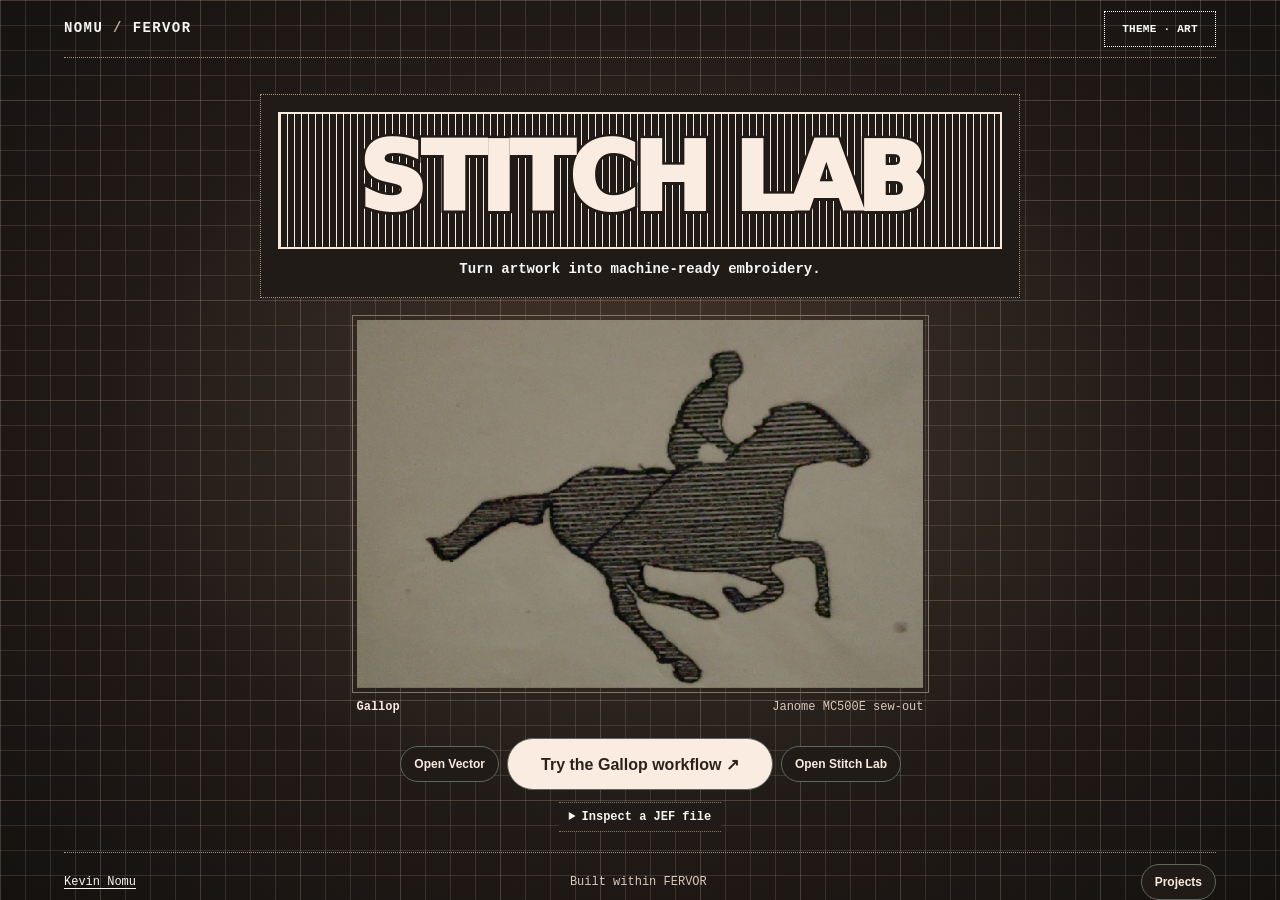
==== commit 4d654420: "Rebuild the Stitch Lab homepage" ====
--- a/index.html
+++ b/index.html
@@ -2115,40 +2115,33 @@
 <body class="fervor-home-open">
 <main id="fervor-home" class="portfolio-home">
  <header class="fv-home-header portfolio-header">
-  <span class="portfolio-brand">NOMU <span>/</span> STITCH LAB</span>
+  <span class="portfolio-brand">NOMU <span>/</span> FERVOR</span>
  </header>
- <div class="portfolio-frame">
-  <div class="portfolio-main">
-   <section>
-    <h1>Stitch Lab</h1>
-    <p class="portfolio-subtitle">A vector-to-embroidery editor.</p>
-    <p>Trace artwork into editable paths. Set a physical size, preview the needle path, and export a Janome JEF.</p>
-    <div class="portfolio-actions">
-     <button class="portfolio-primary" id="gallop-start" type="button">Try Gallop <span aria-hidden="true">↗</span></button>
-     <button id="portfolio-vector" type="button">Open Vector</button>
-     <button id="portfolio-stitch" type="button">Open Stitch Lab</button>
-    </div>
-    <details class="portfolio-proof">
-     <summary>Inspect a JEF file</summary>
-     <div>
-      <button id="proof-sample" data-jef="fAAAABQAAAAyMDI2MTExNzEwMjQzMXMAAQAAAOMIAAAnAAAAwgEAAFoBAADCAQAAWgEAAGQAAADMAAAAZAAAAMwAAAD/////////////////////+gAAAI4CAAD6AAAAjgIAAPoAAACOAgAA+gAAAI4CAAACAAAADQAAAIACKFeAAihXgAIoV4ACKFcQABAAAfz3AO4A7wD9+xIAEAAPAAH85ADmAP38CgAcABUAAvvtAOQA8gAA/BwAEQARAAL89gDkAOYAAPsTABwAEgAB/OQA7gDtAAL8CQAcABoA//ztAOQA8wAB+xwADwAPAP789wDkAO8A/vwTABEAEgD8++QA8QDwAPj8CQAcABYA+PztAOQA8wD4+xwAEAAQAP389wDkAOkA/PwTABwAEQAA/OQA5AD1APz7CgAcABEAEAAA/O4A5ADkAPz8HAAcABYAAPv3AOQA5ADwAPz8EwAcABwACgAA/OQA5ADwAPAA/fsJABwAHAAaAAD87gDkAOQA7QD+/BwAHAAcAAoA//z3AOQA5ADxAPIA/vsSABwAHAAVAP785ADkAOQA9QD+/AkAHAAcAB0A/fvuAOQA5ADuAP/8HAAcABEAEQD+/PYA5ADkAOoA//sTABwAHAAMAAH85ADkAPAA8AD9/AkAHAAcABsAAfztAOQA5ADkAP/7HAAcABwAFQAA/PcA5ADkAOQA9AAA/BMAHAAcABAAEAAC++QA5ADkAOgAAPwJABwAHAAcABIAAvztAOQA5ADkAPUA//scABwAHAARABAABPz3AOQA5ADkAPEA8QD//BIAHAAQABAA+PzkAOQA8AD/+woAHAAPABAA/fztAOQA7QAA/BwAEwASAP/79wDkAOYAA/wSABwADQAC/OQA8QDwAAP7CQAcABMABPzuAOQA9QAC/[base64]/ATtAO4A5ADkAOQA5ADkAOQA5ADkAO0A+gf5B/0B/v4TABQABPzvAO8ABfsJABwABPwEAv4CEAAPABwAHAAcABwAHAAcABwACgD8BfAA8ADkAOQA5ADkAOQA5ADkAAUEEAAQABwAHAAcABwAHAAcABMA/ATvAPAA5ADkAOQA5ADkAOQA9gAGBBAAEQAcABwAHAAcABwAHAD8BfEA8ADkAOQA5ADkAOQA7gAIBBwAHAAcABwAHAAcAAkA/ATkAOQA5ADkAOQA5AD8BRMAEgAcABwAHAAcABMA/ATrAOQA5ADkAOQA5AD3ABMEEgARABwAHAAcABwA/AXzAOQA5ADkAOQA7QD/BBQAHAAcABwAHAAJAPwE6QDkAOQA5ADkAAsEEgAcABwAHAASAPwF9QDkAOQA5AD2AP4EFAAcABwAHAD6BPEA8QDkAOQA7gAABREAEAAcABwACQD6BPAA7wDkAOQAEgQPABwAEgD1Be0A9wD1/Pb97v38+gv5/vn1/fb++/EBAu4AgAKy04ACsdMRABwAHAAcABwAHAAcABwAHAAcAAwCDALnAOQA5ADkAOQA5ADkAOQA5ADkAO4A/QUJABwAHAAcABwAHAAcABwAHAAcABwAHAAcABwAEQD+++0A5ADuAA/8HAASAP389wDkAAf7GwD4/PQAgALPnYACzp0JABYAAPznAAT8FQAA+/cA9QAB/BMAAPzuAAH7EgAA/O4AAPwSAAD87gAA+xIAAPzuAAD8EgAA++4AAPwSAAD87gAB+xEAAPzvAAD8EQAA/O8AAPsRAAD87wAA/[base64]/gv+CvwL/Qr9C/4L/gv/C/8L/wv/C/8L/wv/Cv8L/wv9CvwK/Av8CvwK/Ar8CvwE/gD39/n4+fb89vz1//X//QH8Cv0K/Ab1APT//wMKABAAA/vtAPMAA/wQAA8AA/z3AOoAAvwTAAwAAPvkAAP8CQARAPsK+wr9BPUA9QD8AQb3BvcG9v7/EwAcABIAEwD0++QA5ADzAAL8CgAcABQA9vzuAOUAA/sRABAA9/z3APQAgALd8/IA8gD2APoFDgAcAP0E5gDtAPoECwAcAAkA/QTmAOQA9wUOABwAEgD6BPEA8gDkAPYA8QQTABwAHAD5Be4A7QDkAO4A9gL2AhAADwAcABwACgD0BPAA8QDkAOQA5ACAAhXCgAIVwgoAAwTwAP0EFwADBPUA7QD9BRwACQAEBO8A5AD9BA8ADwATAPgF7gDvAPYA/QQMABwA/gTpAO0A/QURABEACgD+BO4A5AD9BA4ADgATAPgE8ADvAPYA/QUSABIA+wTwAO0A/AQZAAoA+wXvAO4A+wQTABMA/QTxAPEA9wD7BQ4AHAD9BOcA7QD9BBIAEgAJAP0E8ADkAP4FGgASAP8E7wDvAPcA/wQPABwA/wXoAO4A/wQRABAACgAABPEA5AD/BREAHAAcABwAHAATAPAE9QDkAOQA5ADkAPYAAAQRABEAHAAcABwA8QTxAPIA5ADkAO0AAAUZABwAHAAJAPYE5wDkAOQAAAQZABwAEgD7BfEA8QDkAPcA/wQLABwAHAD/BOoA5ADuAP0FEQARABwACQAABO8A5ADkAP4EHAAcABIAAAT1AOQA5AD3AP4FFgAcABwA/wTvAPAA5ADtAPwEEwAcABwACQAABfAA7wDkAOQA/AQSABwAHAASAAAE8ADxAOQA5AD2APsFFQAcABwAHAAcABwAHAAcABwAHAAcABwAHAAcABwAHAAcAP8E7gDvAOQA5ADkAOQA5ADkAOQA5ADkAOQA5ADkAOQA5ADkAO0A+gQVABwAHAAcABwAHAAcABwAHAAcABwAHAAcABwAHAAcABwACQD/BO8A7wDkAOQA5ADkAOQA5ADkAOQA5ADkAOQA5ADkAOQA5ADkAPoFFAAcABwAHAAcABwAHAAcABwAHAAcABwAHAAcABwAHAAcABIA/[base64]/[base64]/BwAHAAcABgAC/0L/QYE/[base64]/BwAHAAPABAA+fz2AOQA5ADvAP37EgAcABAAEQD4/OQA5ADtAP38CgAcABEAEAD5++4A5ADrAP38HAASABIA+/z3AOQA5wDu/u79EwAcABwAEgD7/OQA5ADxAPEAA/wJABwAHAANAPv87QDkAOgAAvscABIAEQD8/PYA5ADtAAL8EwAQAA8A/PvkAPAAAvwKABwA+/zuAPQA/Ar8C/sJ+wr+BP7/EAAKAPYC9gL4AIAQAAAAAAAAAAAAAAAAAAAAAAAAAAAAAAAAAAAAAAAAAAAAAAAAAAAAAAAAAAAAAAAAAAAAAAAAAAAAAAAAAAAAAAAAAAAAAAAAAAAAAAAAAAAAAA==" type="button">Inspect Gallop sample</button>
-      <label class="portfolio-file">Choose a JEF <input id="proof-file" type="file" accept=".jef"></label>
-     </div>
-     <p id="proof-result" role="status">Read the dimensions and commands from the exported machine file.</p>
-    </details>
-   </section>
-   <figure>
-    <img src="media/gallop-sewout.png" alt="Earlier Gallop embroidery sew-out of a horse and rider, photographed on fabric">
-    <figcaption>Gallop · Janome MC500E sew-out</figcaption>
-   </figure>
+ <section class="portfolio-hero" aria-labelledby="portfolio-title">
+  <div class="portfolio-wordmark">
+   <h1 id="portfolio-title">Stitch Lab</h1>
+   <p>Turn artwork into machine-ready embroidery.</p>
   </div>
-  <ol class="portfolio-steps" aria-label="Gallop workflow">
-   <li><strong>Trace</strong><span>Editable outlines</span></li>
-   <li><strong>Digitize</strong><span>Stitches in millimeters</span></li>
-   <li><strong>Simulate</strong><span>Needle path and hoop checks</span></li>
-   <li><strong>Export</strong><span>Janome JEF with readback</span></li>
-  </ol>
- </div>
+  <figure class="portfolio-sewout">
+   <div class="portfolio-photo">
+    <img src="media/gallop-sewout.png" width="720" height="484" alt="Black thread stitched into the shape of a galloping horse and rider on fabric" fetchpriority="high">
+   </div>
+   <figcaption><strong>Gallop</strong><span>Janome MC500E sew-out</span></figcaption>
+  </figure>
+  <div class="portfolio-actions">
+   <button class="portfolio-primary" id="gallop-start" type="button">Try the Gallop workflow <span aria-hidden="true">↗</span></button>
+   <button id="portfolio-vector" type="button">Open Vector</button>
+   <button id="portfolio-stitch" type="button">Open Stitch Lab</button>
+  </div>
+  <details class="portfolio-proof">
+   <summary>Inspect a JEF file</summary>
+   <div>
+    <button id="proof-sample" data-jef="fAAAABQAAAAyMDI2MTExNzEwMjQzMXMAAQAAAOMIAAAnAAAAwgEAAFoBAADCAQAAWgEAAGQAAADMAAAAZAAAAMwAAAD/////////////////////+gAAAI4CAAD6AAAAjgIAAPoAAACOAgAA+gAAAI4CAAACAAAADQAAAIACKFeAAihXgAIoV4ACKFcQABAAAfz3AO4A7wD9+xIAEAAPAAH85ADmAP38CgAcABUAAvvtAOQA8gAA/BwAEQARAAL89gDkAOYAAPsTABwAEgAB/OQA7gDtAAL8CQAcABoA//ztAOQA8wAB+xwADwAPAP789wDkAO8A/vwTABEAEgD8++QA8QDwAPj8CQAcABYA+PztAOQA8wD4+xwAEAAQAP389wDkAOkA/PwTABwAEQAA/OQA5AD1APz7CgAcABEAEAAA/O4A5ADkAPz8HAAcABYAAPv3AOQA5ADwAPz8EwAcABwACgAA/OQA5ADwAPAA/fsJABwAHAAaAAD87gDkAOQA7QD+/BwAHAAcAAoA//z3AOQA5ADxAPIA/vsSABwAHAAVAP785ADkAOQA9QD+/AkAHAAcAB0A/fvuAOQA5ADuAP/8HAAcABEAEQD+/PYA5ADkAOoA//sTABwAHAAMAAH85ADkAPAA8AD9/AkAHAAcABsAAfztAOQA5ADkAP/7HAAcABwAFQAA/PcA5ADkAOQA9AAA/BMAHAAcABAAEAAC++QA5ADkAOgAAPwJABwAHAAcABIAAvztAOQA5ADkAPUA//scABwAHAARABAABPz3AOQA5ADkAPEA8QD//BIAHAAQABAA+PzkAOQA8AD/+woAHAAPABAA/fztAOQA7QAA/BwAEwASAP/79wDkAOYAA/wSABwADQAC/OQA8QDwAAP7CQAcABMABPzuAOQA9QAC/[base64]/ATtAO4A5ADkAOQA5ADkAOQA5ADkAO0A+gf5B/0B/v4TABQABPzvAO8ABfsJABwABPwEAv4CEAAPABwAHAAcABwAHAAcABwACgD8BfAA8ADkAOQA5ADkAOQA5ADkAAUEEAAQABwAHAAcABwAHAAcABMA/ATvAPAA5ADkAOQA5ADkAOQA9gAGBBAAEQAcABwAHAAcABwAHAD8BfEA8ADkAOQA5ADkAOQA7gAIBBwAHAAcABwAHAAcAAkA/ATkAOQA5ADkAOQA5AD8BRMAEgAcABwAHAAcABMA/ATrAOQA5ADkAOQA5AD3ABMEEgARABwAHAAcABwA/AXzAOQA5ADkAOQA7QD/BBQAHAAcABwAHAAJAPwE6QDkAOQA5ADkAAsEEgAcABwAHAASAPwF9QDkAOQA5AD2AP4EFAAcABwAHAD6BPEA8QDkAOQA7gAABREAEAAcABwACQD6BPAA7wDkAOQAEgQPABwAEgD1Be0A9wD1/Pb97v38+gv5/vn1/fb++/EBAu4AgAKy04ACsdMRABwAHAAcABwAHAAcABwAHAAcAAwCDALnAOQA5ADkAOQA5ADkAOQA5ADkAO4A/QUJABwAHAAcABwAHAAcABwAHAAcABwAHAAcABwAEQD+++0A5ADuAA/8HAASAP389wDkAAf7GwD4/PQAgALPnYACzp0JABYAAPznAAT8FQAA+/cA9QAB/BMAAPzuAAH7EgAA/O4AAPwSAAD87gAA+xIAAPzuAAD8EgAA++4AAPwSAAD87gAB+xEAAPzvAAD8EQAA/O8AAPsRAAD87wAA/[base64]/gv+CvwL/Qr9C/4L/gv/C/8L/wv/C/8L/wv/Cv8L/wv9CvwK/Av8CvwK/Ar8CvwE/gD39/n4+fb89vz1//X//QH8Cv0K/Ab1APT//wMKABAAA/vtAPMAA/wQAA8AA/z3AOoAAvwTAAwAAPvkAAP8CQARAPsK+wr9BPUA9QD8AQb3BvcG9v7/EwAcABIAEwD0++QA5ADzAAL8CgAcABQA9vzuAOUAA/sRABAA9/z3APQAgALd8/IA8gD2APoFDgAcAP0E5gDtAPoECwAcAAkA/QTmAOQA9wUOABwAEgD6BPEA8gDkAPYA8QQTABwAHAD5Be4A7QDkAO4A9gL2AhAADwAcABwACgD0BPAA8QDkAOQA5ACAAhXCgAIVwgoAAwTwAP0EFwADBPUA7QD9BRwACQAEBO8A5AD9BA8ADwATAPgF7gDvAPYA/QQMABwA/gTpAO0A/QURABEACgD+BO4A5AD9BA4ADgATAPgE8ADvAPYA/QUSABIA+wTwAO0A/AQZAAoA+wXvAO4A+wQTABMA/QTxAPEA9wD7BQ4AHAD9BOcA7QD9BBIAEgAJAP0E8ADkAP4FGgASAP8E7wDvAPcA/wQPABwA/wXoAO4A/wQRABAACgAABPEA5AD/BREAHAAcABwAHAATAPAE9QDkAOQA5ADkAPYAAAQRABEAHAAcABwA8QTxAPIA5ADkAO0AAAUZABwAHAAJAPYE5wDkAOQAAAQZABwAEgD7BfEA8QDkAPcA/wQLABwAHAD/BOoA5ADuAP0FEQARABwACQAABO8A5ADkAP4EHAAcABIAAAT1AOQA5AD3AP4FFgAcABwA/wTvAPAA5ADtAPwEEwAcABwACQAABfAA7wDkAOQA/AQSABwAHAASAAAE8ADxAOQA5AD2APsFFQAcABwAHAAcABwAHAAcABwAHAAcABwAHAAcABwAHAAcAP8E7gDvAOQA5ADkAOQA5ADkAOQA5ADkAOQA5ADkAOQA5ADkAO0A+gQVABwAHAAcABwAHAAcABwAHAAcABwAHAAcABwAHAAcABwACQD/BO8A7wDkAOQA5ADkAOQA5ADkAOQA5ADkAOQA5ADkAOQA5ADkAPoFFAAcABwAHAAcABwAHAAcABwAHAAcABwAHAAcABwAHAAcABIA/[base64]/[base64]/BwAHAAcABgAC/0L/QYE/[base64]/BwAHAAPABAA+fz2AOQA5ADvAP37EgAcABAAEQD4/OQA5ADtAP38CgAcABEAEAD5++4A5ADrAP38HAASABIA+/z3AOQA5wDu/u79EwAcABwAEgD7/OQA5ADxAPEAA/wJABwAHAANAPv87QDkAOgAAvscABIAEQD8/PYA5ADtAAL8EwAQAA8A/PvkAPAAAvwKABwA+/zuAPQA/Ar8C/sJ+wr+BP7/EAAKAPYC9gL4AIAQAAAAAAAAAAAAAAAAAAAAAAAAAAAAAAAAAAAAAAAAAAAAAAAAAAAAAAAAAAAAAAAAAAAAAAAAAAAAAAAAAAAAAAAAAAAAAAAAAAAAAAAAAAAAAA==" type="button">Inspect Gallop sample</button>
+    <label class="portfolio-file">Choose a JEF <input id="proof-file" type="file" accept=".jef"></label>
+   </div>
+   <p id="proof-result" role="status">Read the dimensions and commands from the exported machine file.</p>
+  </details>
+ </section>
  <footer class="portfolio-footer"><a href="https://kevinnomu.com">Kevin Nomu</a><span>Built within FERVOR</span><button type="button" id="portfolio-files">Projects</button></footer>
 </main>
 <aside id="gallop-guide" aria-label="Gallop walkthrough" hidden>
@@ -11258,53 +11251,96 @@
  reducedMotion.addEventListener('change',clear);
 })();
 </script>
-<style>#fervor-home.portfolio-home{
- position:fixed;inset:0;overflow:auto;padding:0 max(20px,5vw);
- display:grid;grid-template-rows:auto 1fr auto;color:var(--fx-text);background-color:var(--fx-bg);
- background-image:var(--fv-editor-grid);background-size:25px 25px,25px 25px,100px 100px,100px 100px;
+<style>body #fervor-home.portfolio-home{
+ --portfolio-wash:radial-gradient(ellipse at 50% 45%,var(--fx-raise),transparent 68%);
+ position:fixed;inset:0;overflow:auto;padding:0 max(16px,5vw);
+ display:grid;grid-template-rows:auto 1fr auto;
+ color:var(--fx-text);
+ background-color:var(--fx-bg)!important;
+ background-image:var(--fv-editor-grid),var(--portfolio-wash)!important;
+ background-size:25px 25px,25px 25px,100px 100px,100px 100px,100% 100%!important;
+ background-position:center;
  font:14px/1.5 var(--fx-mono);
 }
+body.fv-theme-art #fervor-home.portfolio-home{
+ --portfolio-wash:radial-gradient(ellipse at 50% 47%,#48382d,#211b17 58%,#14110f);
+}
 #fervor-home[hidden],#gallop-guide[hidden]{display:none!important}
-body.fv-theme-art #fervor-home.portfolio-home{
- background-image:linear-gradient(90deg,#211b17f5 10%,#211b178a),var(--fv-editor-grid),url('media/gallop-sewout.png');
- background-size:auto,25px 25px,25px 25px,100px 100px,100px 100px,cover;background-position:center;
-}
-#fervor-home .portfolio-header,#fervor-home .portfolio-footer{
- min-height:64px;display:flex;align-items:center;justify-content:space-between;gap:10px;border-bottom:1px dotted var(--fv-frame-line);
-}
-#fervor-home .portfolio-footer{border:0;border-top:1px dotted var(--fv-frame-line);font-size:12px;flex-wrap:wrap}
-.portfolio-brand{font-weight:900;letter-spacing:.12em}
+#fervor-home.portfolio-home :is(.portfolio-header,.portfolio-footer){
+ min-height:58px!important;display:flex;align-items:center;justify-content:space-between;gap:12px;
+}
+#fervor-home .portfolio-header{border-bottom:1px dotted var(--fv-frame-line)}
+#fervor-home .portfolio-footer{border-top:1px dotted var(--fv-frame-line);font-size:12px;flex-wrap:wrap}
+.portfolio-footer a{color:inherit;text-underline-offset:3px}
+.portfolio-footer span{color:var(--fx-muted)}
+.portfolio-brand{font-weight:900;letter-spacing:.1em;white-space:nowrap}
 .portfolio-brand span{color:var(--fx-faint)}
-.portfolio-frame{
- align-self:center;justify-self:center;max-width:1020px;width:100%;margin:22px 0;padding:clamp(18px,4vw,38px);
- border:1px dotted var(--fv-frame-line);background:var(--fx-bg);
-}
-.portfolio-main{display:grid;grid-template-columns:1.08fr .92fr;gap:clamp(18px,4vw,44px);align-items:center}
-.portfolio-main h1{font:900 clamp(38px,8vw,82px)/.96 var(--fx-mono);letter-spacing:-.07em;margin:0 0 16px}
-.portfolio-main p{max-width:49ch;color:var(--fx-muted)}
-.portfolio-main .portfolio-subtitle{font-weight:800;color:var(--fx-text);margin-bottom:4px}
-.portfolio-main figure{min-width:0;margin:0}
-.portfolio-main figure img{width:100%;height:auto;max-height:376px;display:block;object-fit:cover;border:1px solid var(--fx-line-2)}
-.portfolio-main figcaption{font-size:11px;color:var(--fx-muted);margin-top:5px}
-.portfolio-actions{display:flex;align-items:center;gap:6px;flex-wrap:wrap;margin:19px 0}
+.portfolio-hero{
+ align-self:center;justify-self:center;width:min(100%,760px);padding:clamp(22px,4vh,42px) 0 20px;text-align:center;
+}
+.portfolio-wordmark{
+ padding:clamp(9px,1.6vw,17px);border:1px dotted var(--fv-frame-line);
+ background:var(--fx-bg);
+}
+.portfolio-wordmark h1{
+ margin:0;border:2px solid var(--fx-text);padding:.22em .06em .25em;
+ font:950 clamp(30px,9vw,94px)/.94 "Arial Black",system-ui,sans-serif;
+ letter-spacing:-.055em;text-transform:uppercase;
+ color:var(--fx-accent);
+ background:repeating-linear-gradient(90deg,currentColor 0 1px,transparent 1px 7px) center/auto 100%;
+ -webkit-text-stroke:clamp(2px,.05em,5px) var(--fx-bg);
+ paint-order:stroke fill;
+ text-shadow:0 .035em var(--fx-bg);
+}
+.portfolio-wordmark p{margin:10px 0 0;font-weight:700;font-size:clamp(11px,1.8vw,14px)}
+.portfolio-sewout{width:min(100%,clamp(440px,63vh,650px));margin:clamp(15px,2.5vh,24px) auto 0}
+.portfolio-photo{
+ position:relative;overflow:hidden;aspect-ratio:684 / 444;
+ outline:1px solid var(--fx-line-2);outline-offset:4px;background:#a09787;
+}
+.portfolio-photo img{
+ position:absolute;display:block;top:-4.05%;left:-2.63%;width:105.263%;max-width:none;height:auto;
+ filter:brightness(1.24) contrast(1.04);
+}
+.portfolio-sewout figcaption{
+ display:flex;justify-content:space-between;gap:8px;margin-top:10px;
+ text-align:start;color:var(--fx-muted);font-size:clamp(10px,1.6vw,12px);
+}
+.portfolio-sewout figcaption strong{color:var(--fx-text)}
+.portfolio-actions{
+ display:grid;grid-template-columns:minmax(0,1fr) auto minmax(0,1fr);align-items:center;justify-items:center;
+ gap:8px;margin:clamp(13px,2.5vh,22px) auto 0;
+}
 #fervor-home.portfolio-home button,#gallop-guide button,.portfolio-file{
- min-height:35px;padding:6px 11px;border:1px solid var(--fx-line-2);border-radius:999px;background:var(--fx-bg)!important;
+ min-height:36px;padding:7px 13px;border:1px solid var(--fx-line-2);border-radius:999px;background:var(--fx-bg)!important;
  color:var(--fx-text)!important;cursor:pointer;box-shadow:none;font:700 12px var(--fx-mono);
 }
-#fervor-home.portfolio-home .fv-theme-toggle{border-style:dotted;border-radius:2px}
+html body #fervor-home.portfolio-home #fv-theme-toggle{
+ width:auto!important;min-width:112px!important;height:34px!important;padding:0 10px!important;
+ border:1px dotted currentColor!important;border-radius:0!important;font:700 11px var(--fx-mono)!important;
+ letter-spacing:.025em!important;
+}
+html body #fervor-home.portfolio-home #fv-theme-toggle::before{content:none!important;display:none!important}
 #fervor-home.portfolio-home .portfolio-primary,#gallop-guide #gallop-next{
  background:var(--fx-accent)!important;color:var(--fx-ink)!important;border-color:var(--fx-accent);
 }
-#fervor-home.portfolio-home button:hover,.portfolio-file:hover{opacity:.82}
-.portfolio-proof{font-size:12px;border-top:1px dotted var(--fx-line-2);padding:9px 0}
-.portfolio-proof summary{cursor:pointer;font-weight:750}
-.portfolio-proof>div{display:flex;gap:5px;flex-wrap:wrap;padding:8px 0 0}
+#fervor-home.portfolio-home .portfolio-primary{
+ grid-column:2;grid-row:1;min-height:52px;padding:10px clamp(15px,3vw,33px);font-size:clamp(13px,2vw,16px);
+}
+.portfolio-actions #portfolio-vector{grid-column:1;grid-row:1;justify-self:end}
+.portfolio-actions #portfolio-stitch{grid-column:3;grid-row:1;justify-self:start}
+#fervor-home.portfolio-home button:hover,.portfolio-file:hover{opacity:.85}
+#fervor-home.portfolio-home :is(button,summary,a):focus-visible,.portfolio-file:focus-within{
+ outline:2px solid var(--fv-focus);outline-offset:3px;
+}
+.portfolio-proof{
+ width:fit-content;max-width:100%;margin:12px auto 0;padding:0 10px;font-size:12px;
+ background:var(--fx-bg);border-block:1px dotted var(--fx-line-2);
+}
+.portfolio-proof summary{padding:5px 0;cursor:pointer;font-weight:750}
+.portfolio-proof>div{display:flex;justify-content:center;gap:5px;flex-wrap:wrap;padding:8px 0 0}
 .portfolio-file{position:relative;display:inline-flex;align-items:center;overflow:hidden}
 .portfolio-file input{position:absolute;inset:0;opacity:0;width:100%;cursor:pointer}
-.portfolio-file:focus-within{outline:2px solid var(--fv-focus)}
-.portfolio-steps{display:grid;grid-template-columns:repeat(4,minmax(0,1fr));list-style:none;padding:0;margin:24px 0 0;border-top:1px dotted var(--fx-line-2)}
-.portfolio-steps li{display:grid;min-width:0;padding:10px 6px 0;font-size:12px}
-.portfolio-steps span{color:var(--fx-muted);font-size:11px}
 body.fv-vector-active > #gallop-guide:not([hidden]),#gallop-guide:not([hidden]){
  display:block!important;position:fixed;bottom:14px;left:82px;z-index:70000;max-width:min(370px,calc(100vw - 104px));padding:10px 12px;
  background:var(--fx-bg);color:var(--fx-text);border:1px dotted var(--fv-frame-line);box-shadow:0 6px 25px #0003;
@@ -11314,10 +11350,15 @@
 #gallop-guide #gallop-close{height:28px;min-height:28px;width:28px;padding:0;font-size:17px}
 #gallop-guide p{margin:5px 0 9px}
 @media(max-width:680px){
- .portfolio-main{grid-template-columns:1fr}
- .portfolio-main figure img{max-height:230px}
- .portfolio-steps{grid-template-columns:1fr 1fr}
  #gallop-guide:not([hidden]),body.fv-vector-active > #gallop-guide:not([hidden]){bottom:85px;left:10px;max-width:calc(100vw - 20px)}
+}
+@media(max-width:520px){
+ .portfolio-sewout{width:calc(100% - 10px)}
+ .portfolio-actions{grid-template-columns:1fr 1fr}
+ #fervor-home.portfolio-home .portfolio-primary{grid-column:1 / -1;min-height:48px}
+ .portfolio-actions #portfolio-vector{grid-column:1;grid-row:2}
+ .portfolio-actions #portfolio-stitch{grid-column:2;grid-row:2}
+ #fervor-home.portfolio-home .portfolio-footer{gap:6px;font-size:10px}
 }
 </style>
 <script>(() => {
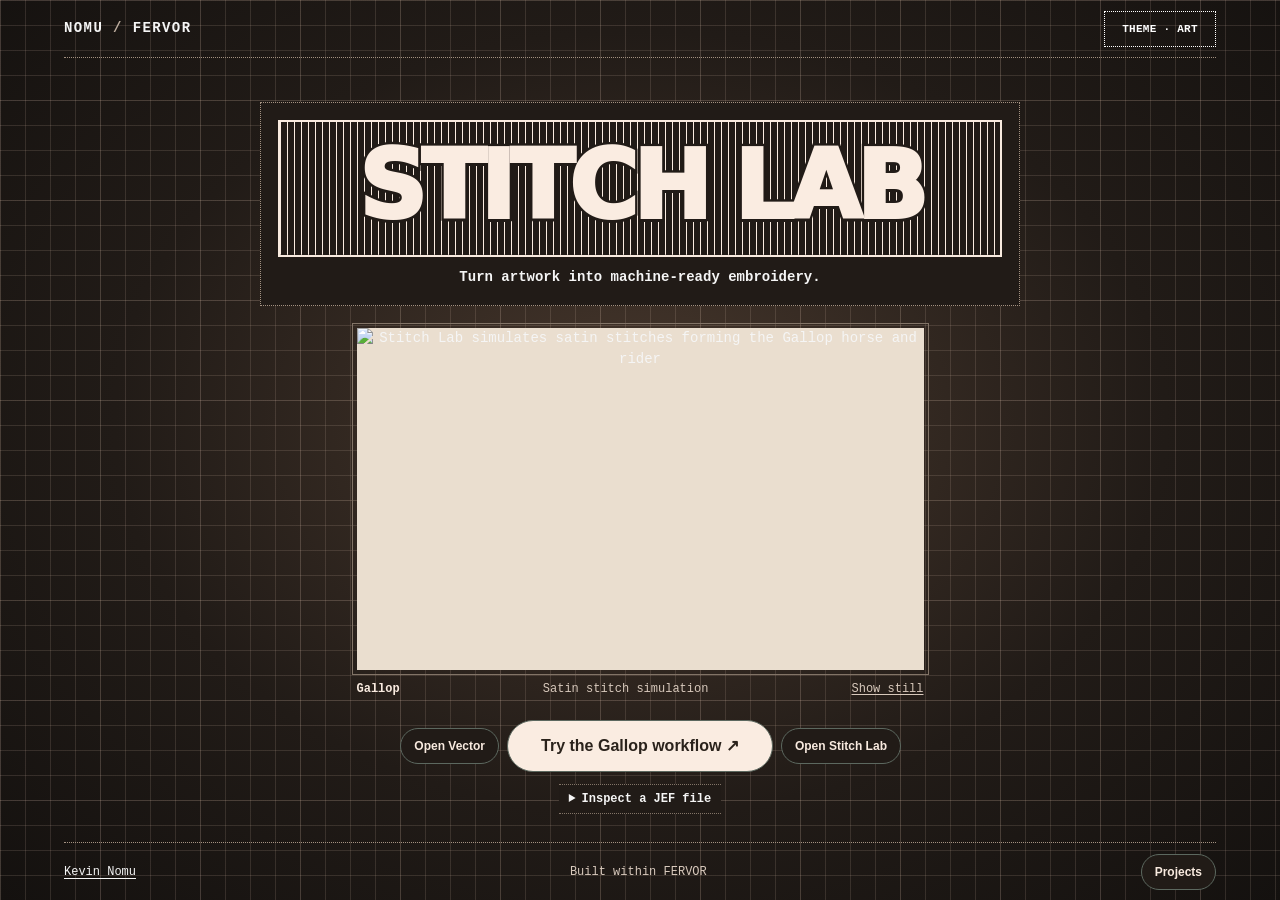
==== commit 8e7a6d0d: "Show the Gallop satin stitch-out on the homepage" ====
--- a/index.html
+++ b/index.html
@@ -2123,10 +2123,21 @@
    <p>Turn artwork into machine-ready embroidery.</p>
   </div>
   <figure class="portfolio-sewout">
-   <div class="portfolio-photo">
-    <img src="media/gallop-sewout.png" width="720" height="484" alt="Black thread stitched into the shape of a galloping horse and rider on fabric" fetchpriority="high">
+   <div class="portfolio-preview">
+    <picture class="portfolio-loop">
+     <source media="(prefers-reduced-motion: reduce)" srcset="media/gallop-satin.png">
+     <img src="media/gallop-satin.gif" width="1080" height="650" alt="Stitch Lab simulates satin stitches forming the Gallop horse and rider" fetchpriority="high">
+    </picture>
+    <img class="portfolio-poster" src="media/gallop-satin.png" width="1080" height="650" alt="Completed Gallop satin stitch simulation">
    </div>
-   <figcaption><strong>Gallop</strong><span>Janome MC500E sew-out</span></figcaption>
+   <figcaption>
+    <strong>Gallop</strong><span>Satin stitch simulation</span>
+    <label class="portfolio-motion">
+     <input type="checkbox" aria-label="Show still stitch preview">
+     <span class="portfolio-pause" aria-hidden="true">Show still</span>
+     <span class="portfolio-resume" aria-hidden="true">▶ Play</span>
+    </label>
+   </figcaption>
   </figure>
   <div class="portfolio-actions">
    <button class="portfolio-primary" id="gallop-start" type="button">Try the Gallop workflow <span aria-hidden="true">↗</span></button>
@@ -11294,16 +11305,26 @@
 }
 .portfolio-wordmark p{margin:10px 0 0;font-weight:700;font-size:clamp(11px,1.8vw,14px)}
 .portfolio-sewout{width:min(100%,clamp(440px,63vh,650px));margin:clamp(15px,2.5vh,24px) auto 0}
-.portfolio-photo{
- position:relative;overflow:hidden;aspect-ratio:684 / 444;
- outline:1px solid var(--fx-line-2);outline-offset:4px;background:#a09787;
-}
-.portfolio-photo img{
- position:absolute;display:block;top:-4.05%;left:-2.63%;width:105.263%;max-width:none;height:auto;
- filter:brightness(1.24) contrast(1.04);
+.portfolio-preview{
+ aspect-ratio:1080 / 650;
+ outline:1px solid var(--fx-line-2);outline-offset:4px;background:#eadecf;
+}
+.portfolio-preview img{display:block;width:100%;height:auto}
+.portfolio-preview .portfolio-poster,.portfolio-resume{display:none}
+.portfolio-sewout:has(input:checked) :is(.portfolio-loop,.portfolio-pause){display:none}
+.portfolio-sewout:has(input:checked) :is(.portfolio-poster,.portfolio-resume){display:block}
+.portfolio-motion{
+ position:relative;cursor:pointer;text-decoration:underline;text-underline-offset:2px;
+}
+.portfolio-motion input{
+ position:absolute;inset:0;opacity:0;margin:0;cursor:pointer;
+}
+.portfolio-motion:focus-within{outline:2px solid var(--fv-focus);outline-offset:3px}
+@media(prefers-reduced-motion:reduce){
+ .portfolio-motion{display:none}
 }
 .portfolio-sewout figcaption{
- display:flex;justify-content:space-between;gap:8px;margin-top:10px;
+ display:flex;align-items:center;justify-content:space-between;gap:8px;margin-top:10px;
  text-align:start;color:var(--fx-muted);font-size:clamp(10px,1.6vw,12px);
 }
 .portfolio-sewout figcaption strong{color:var(--fx-text)}
